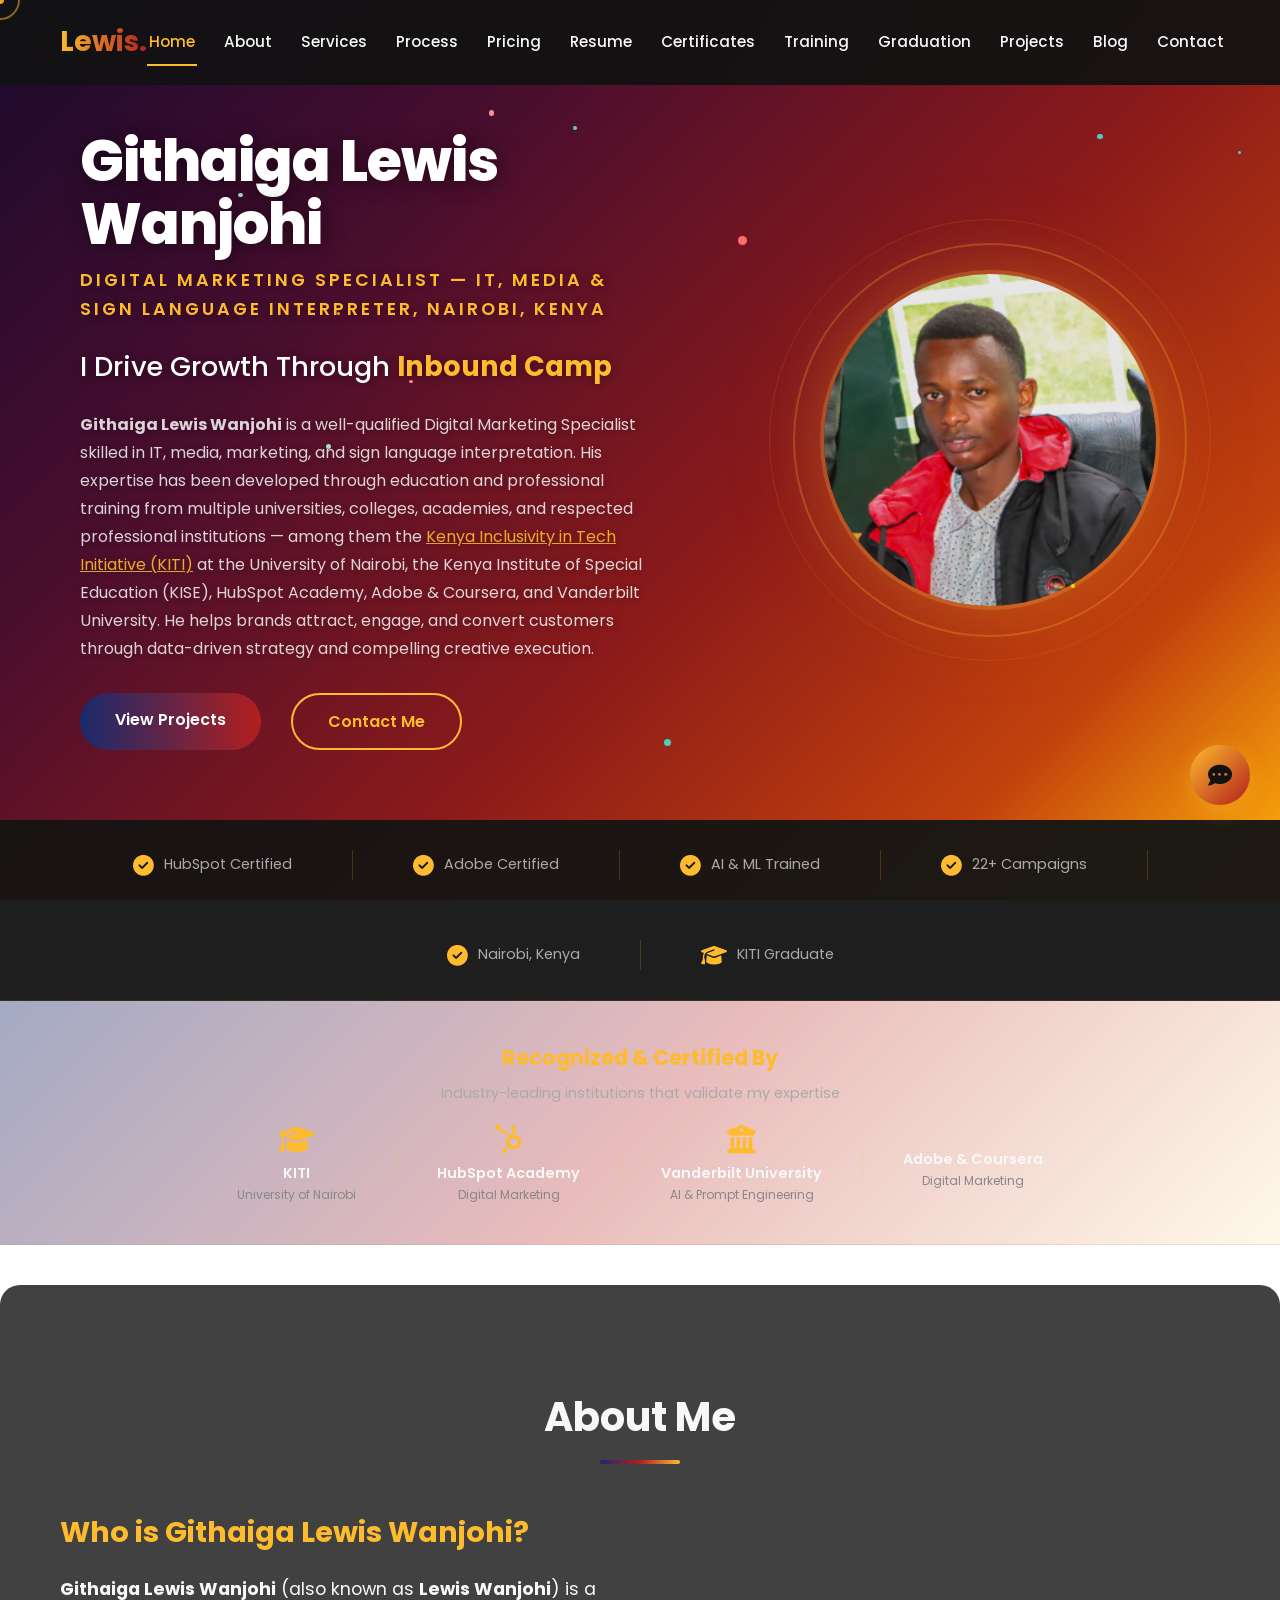
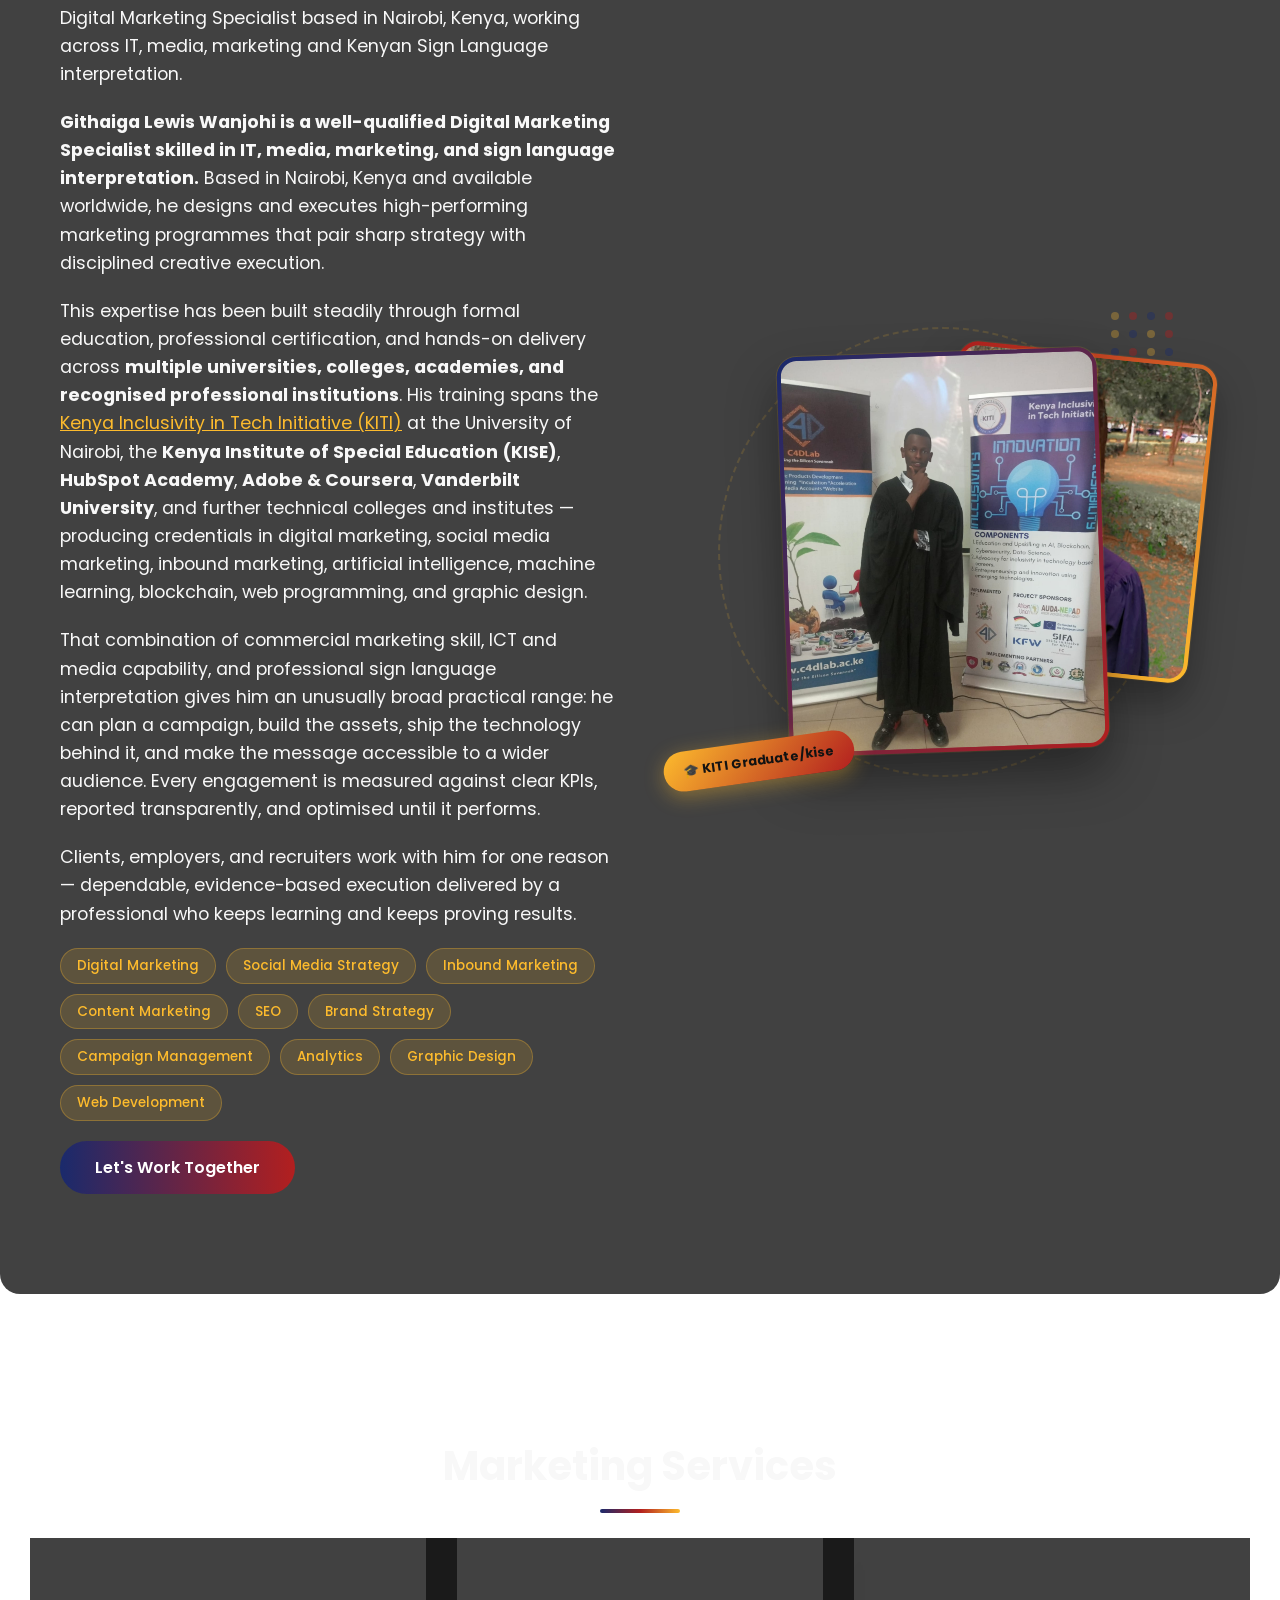
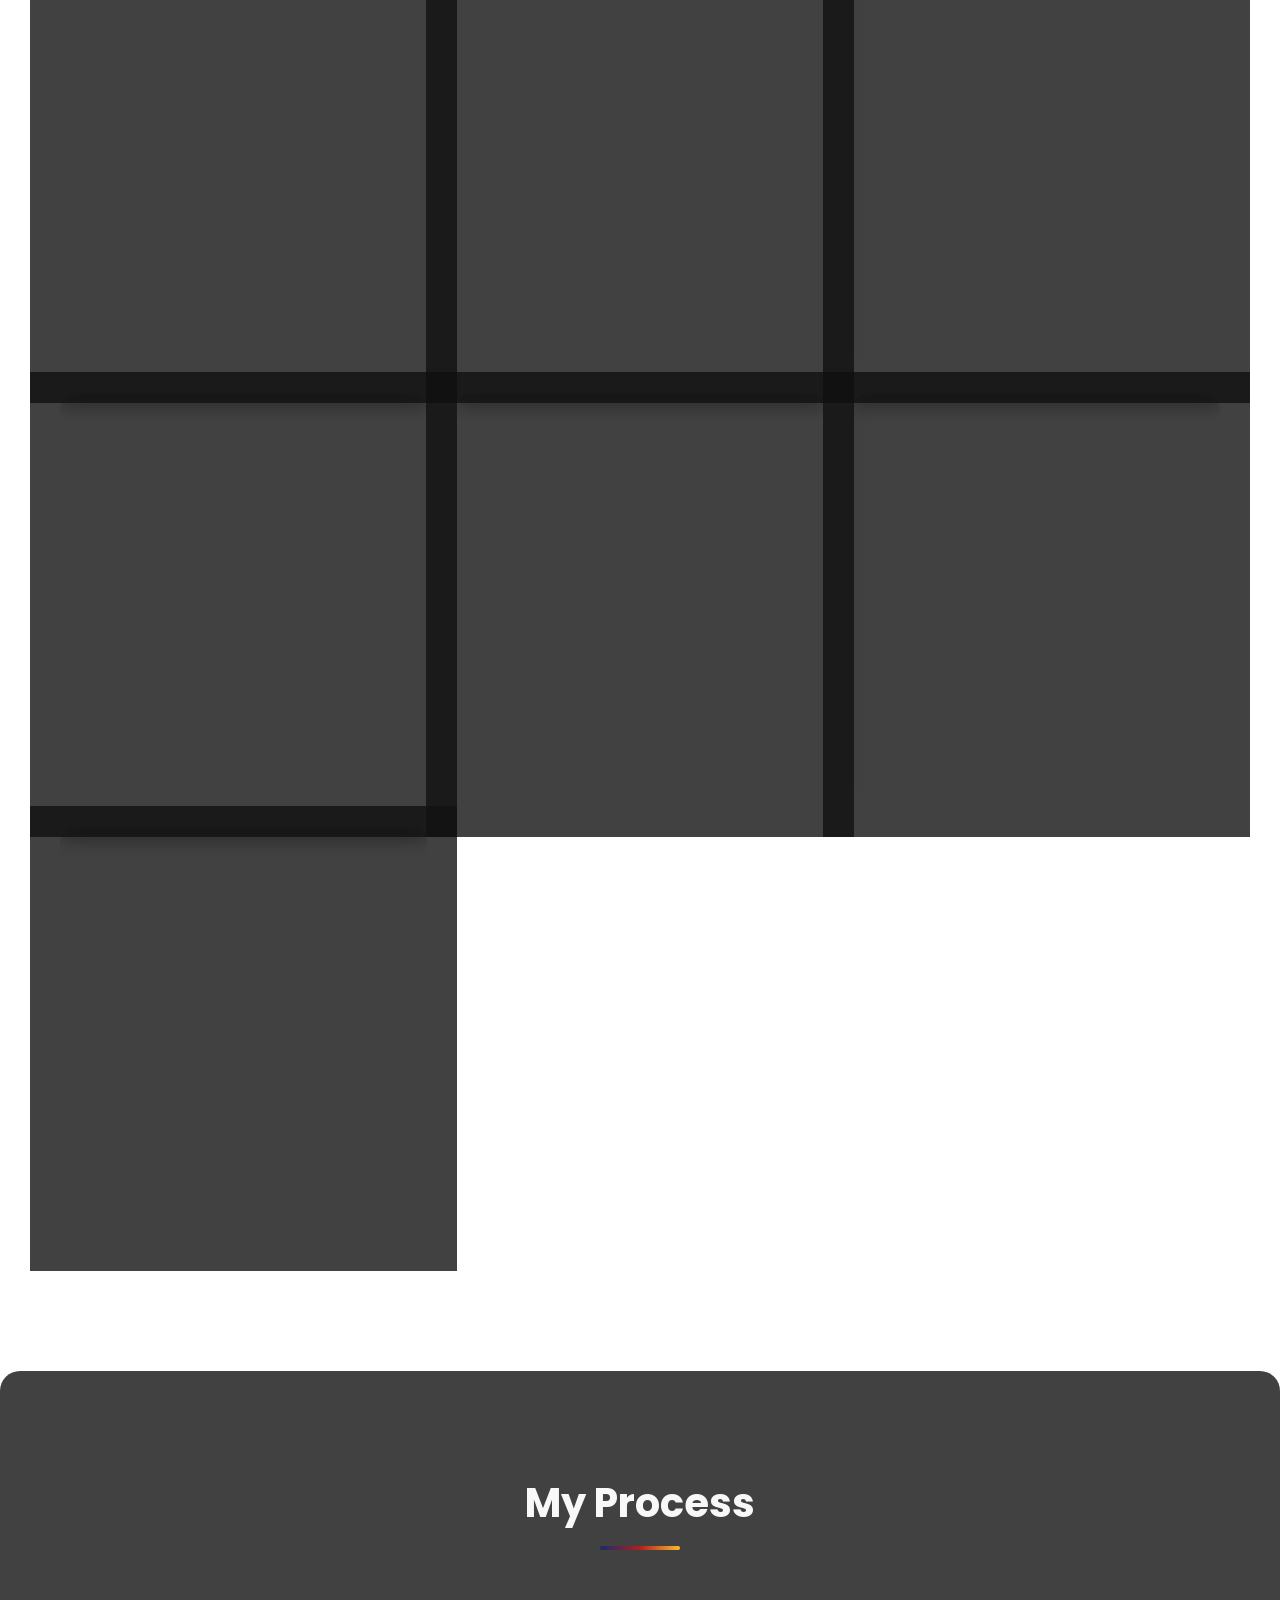
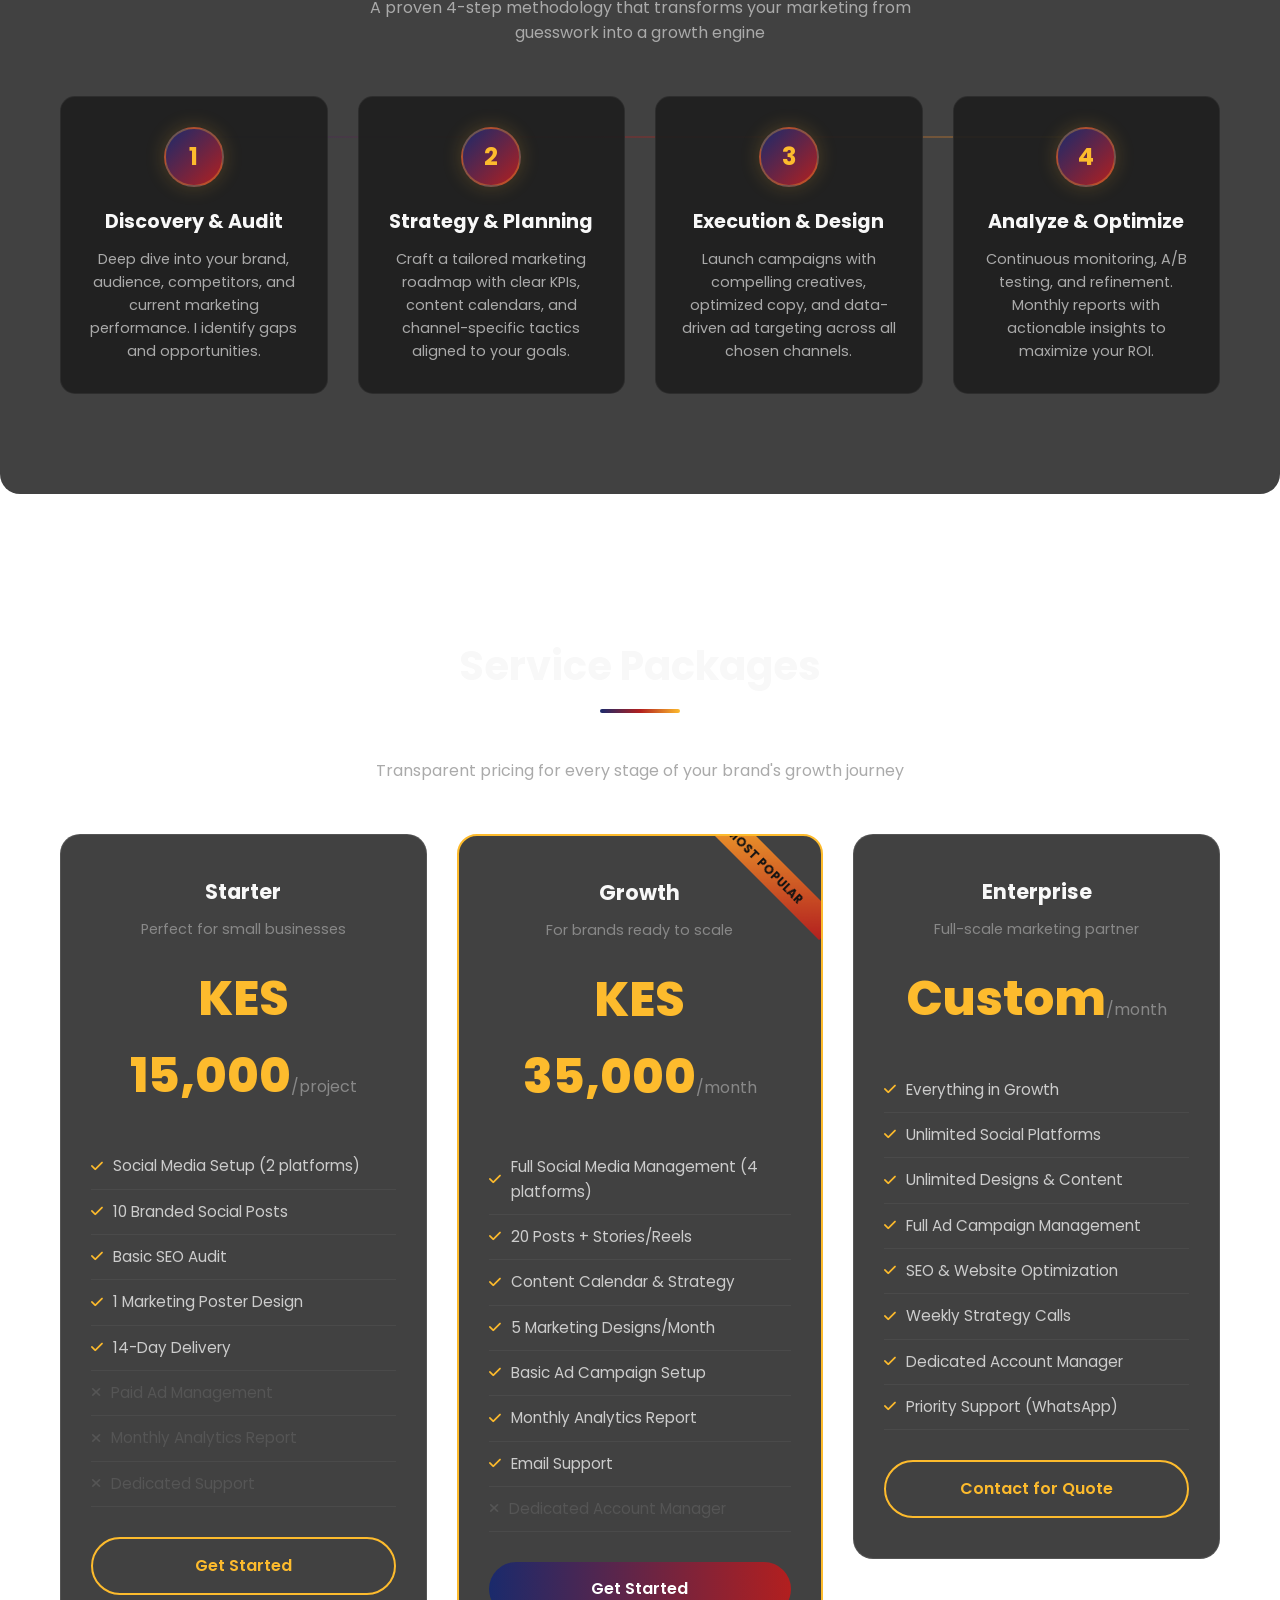
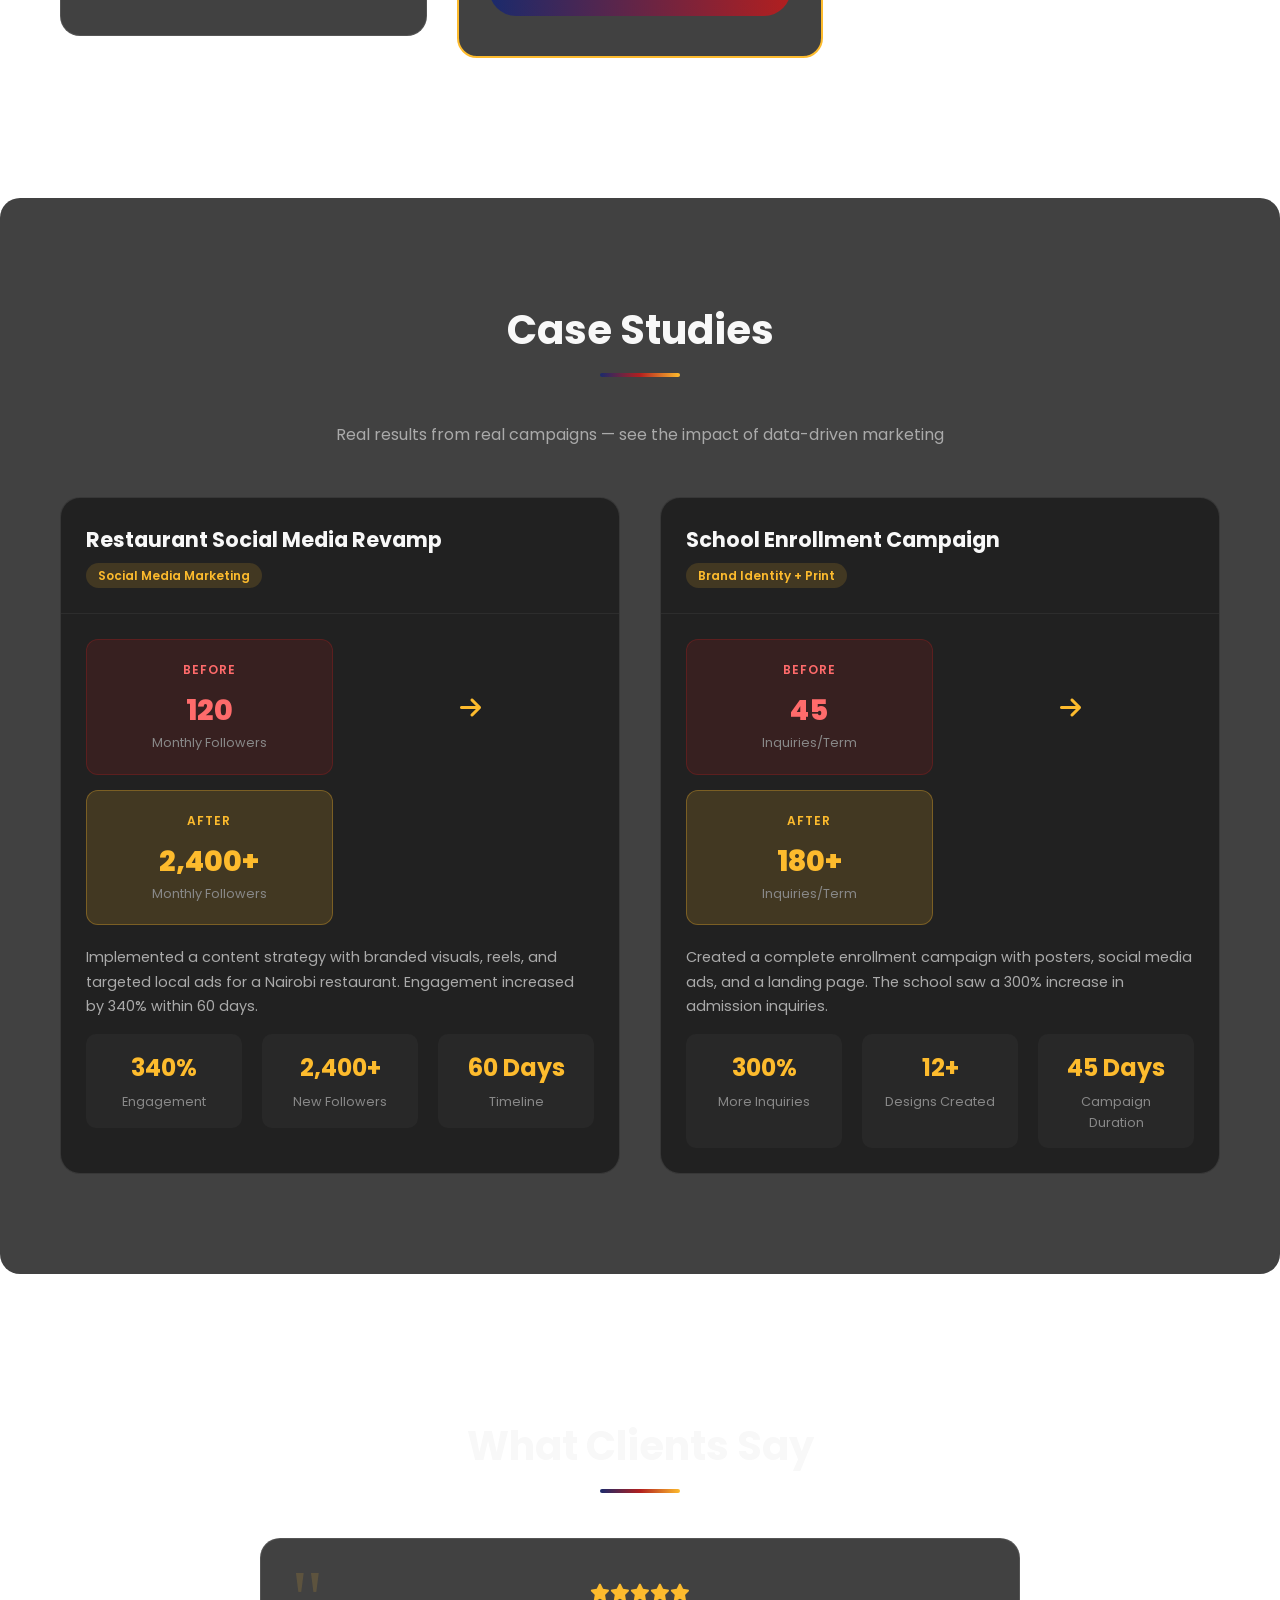
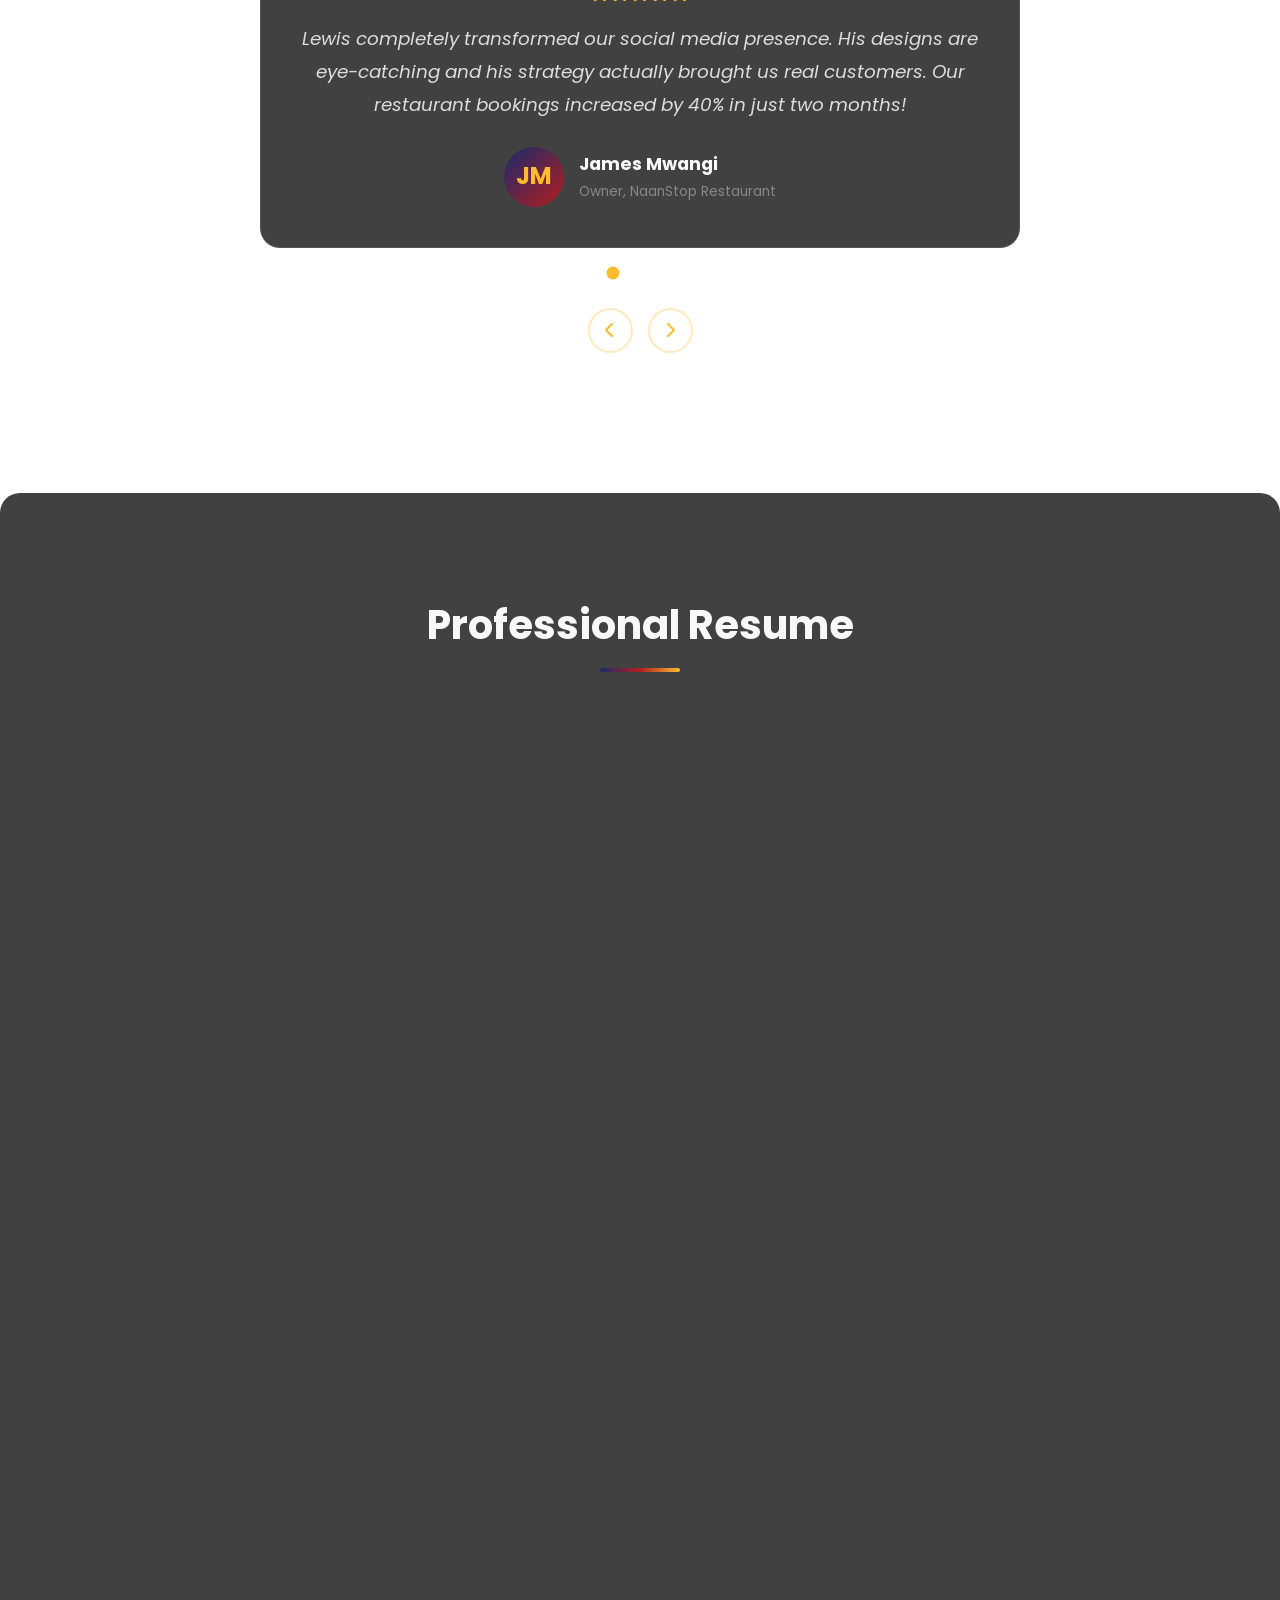
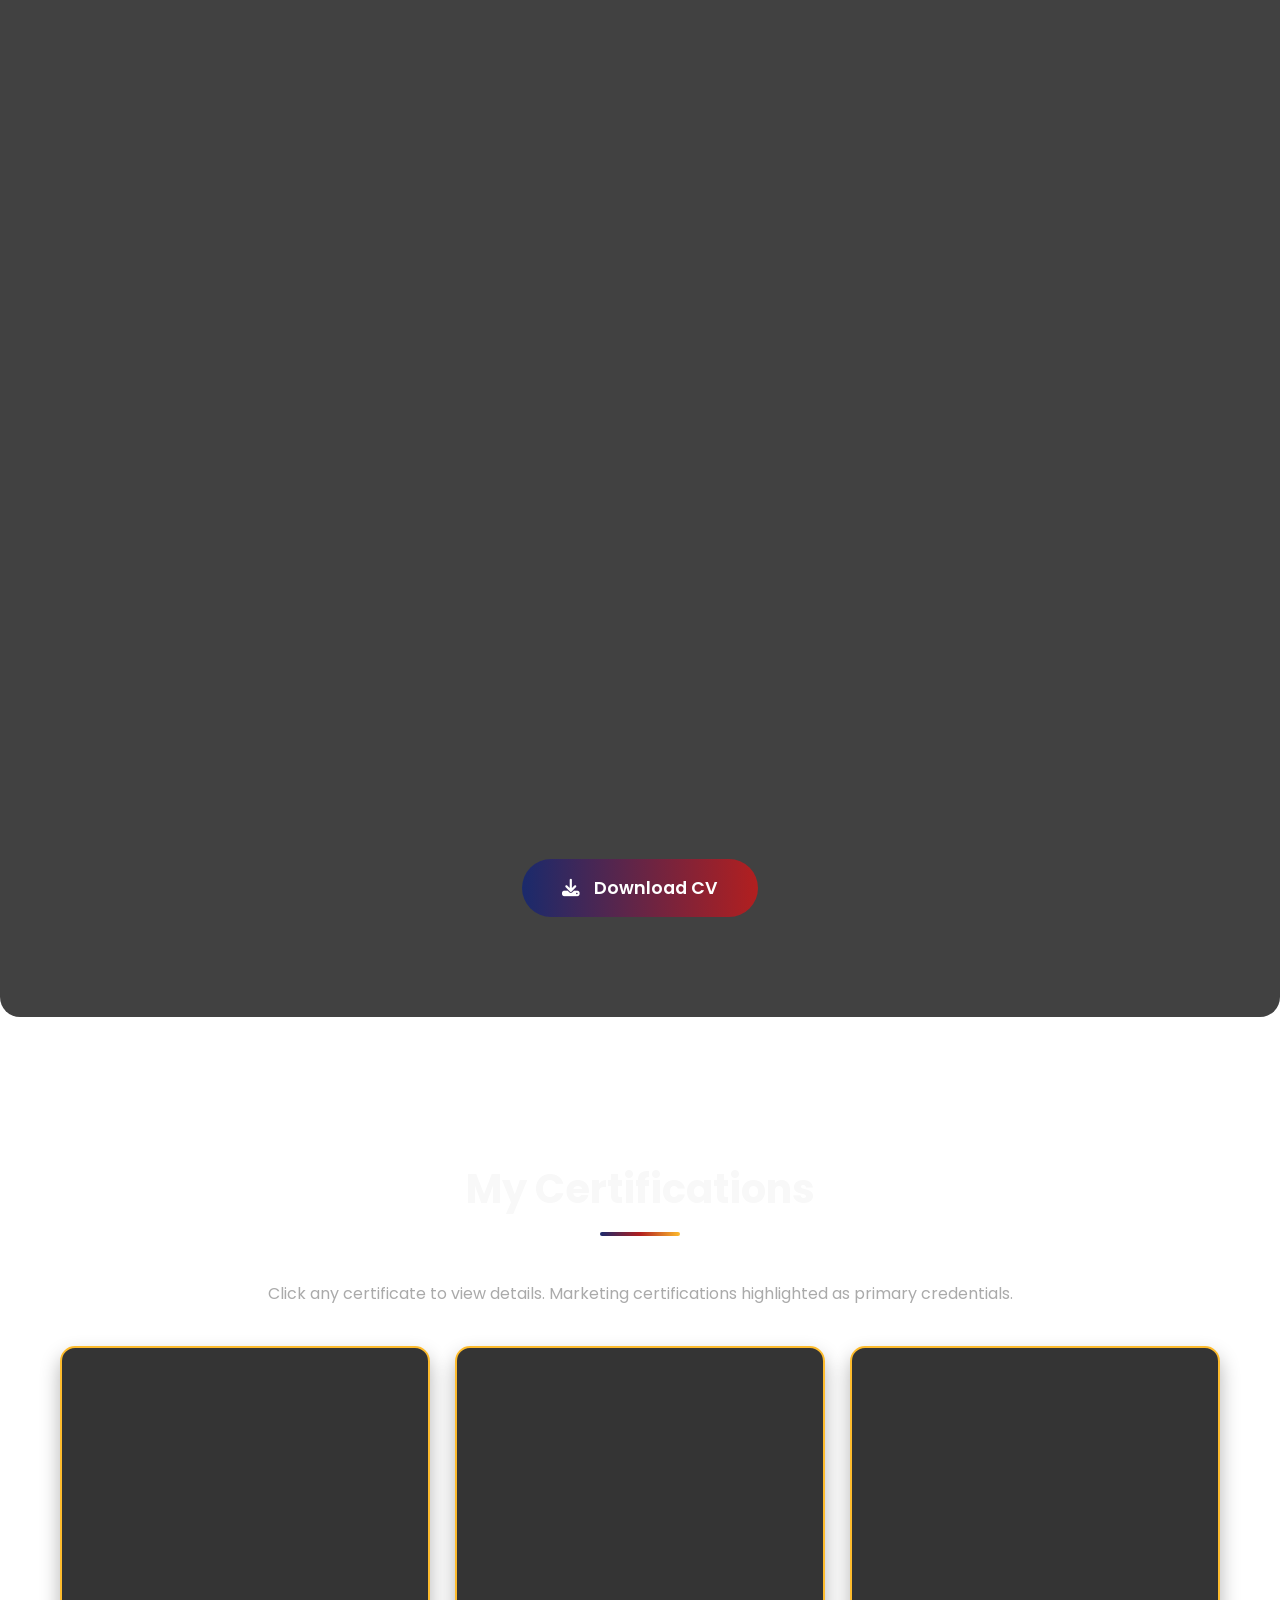
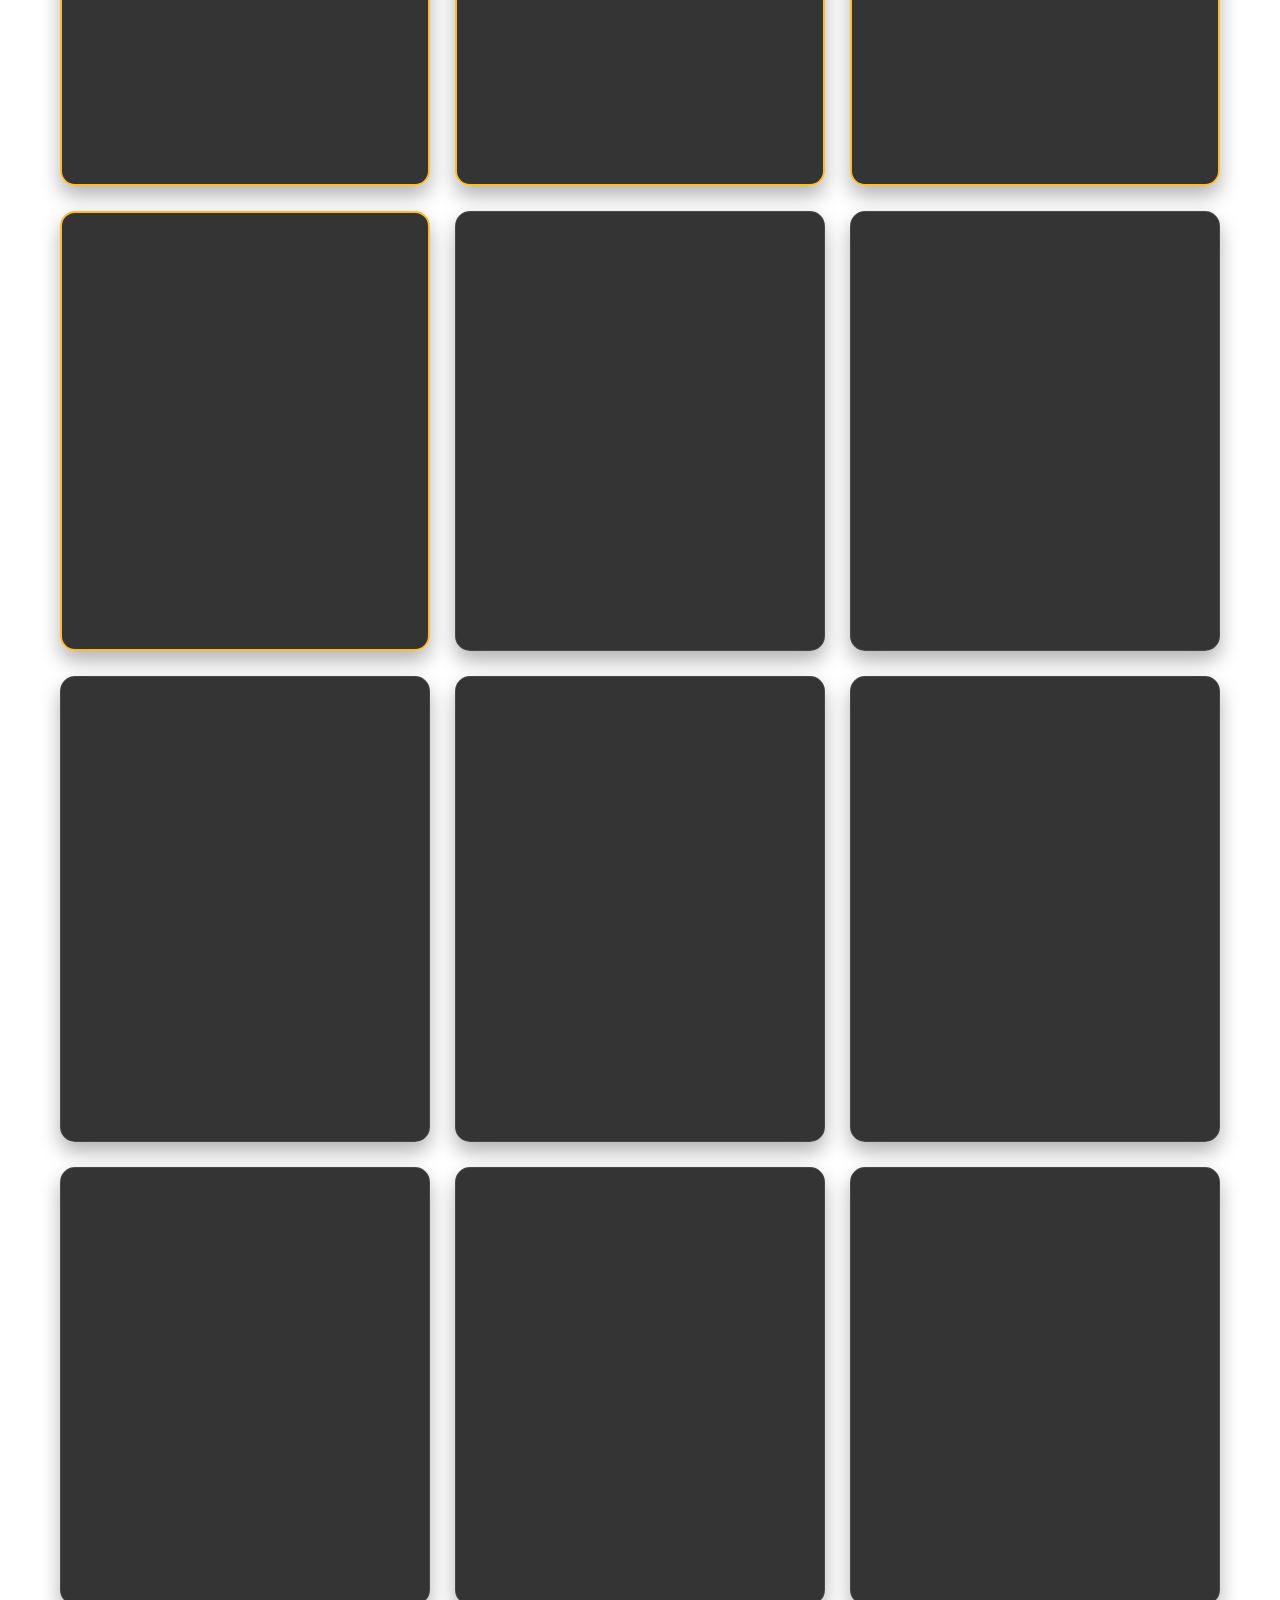
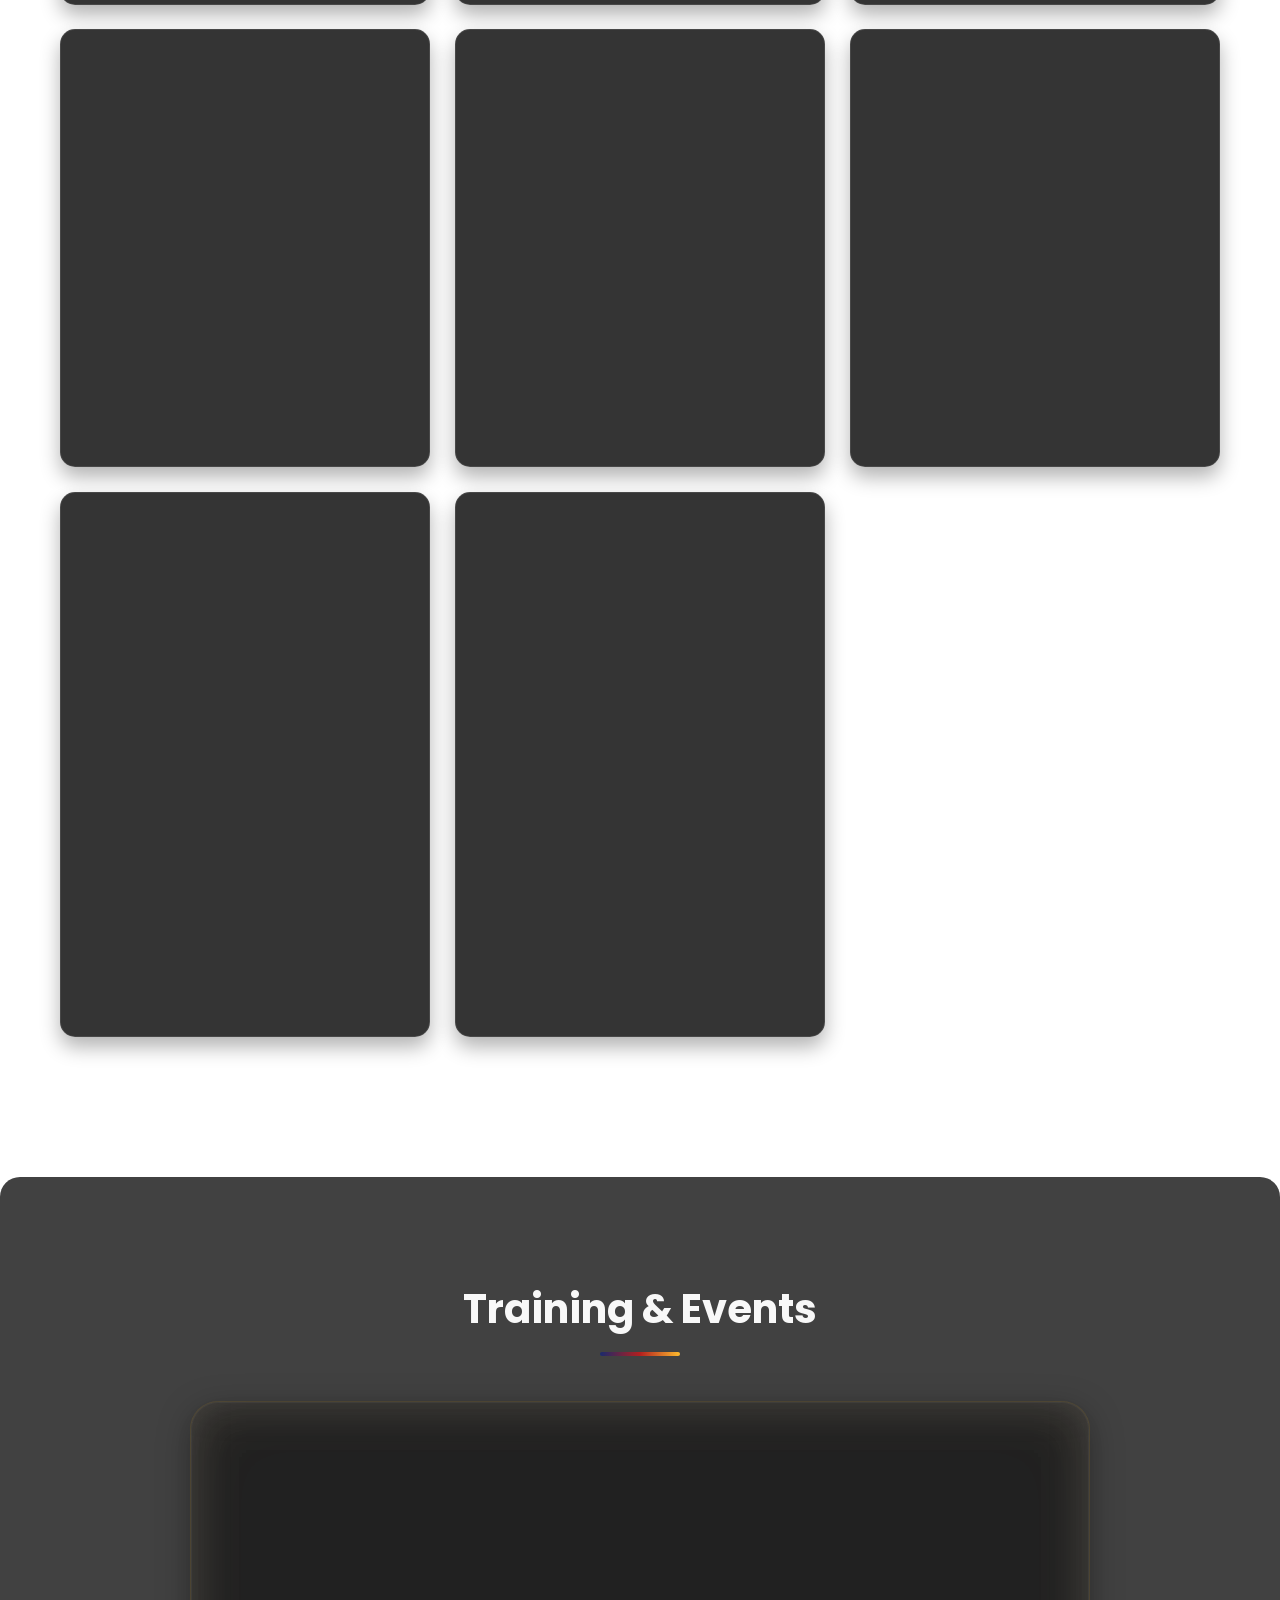
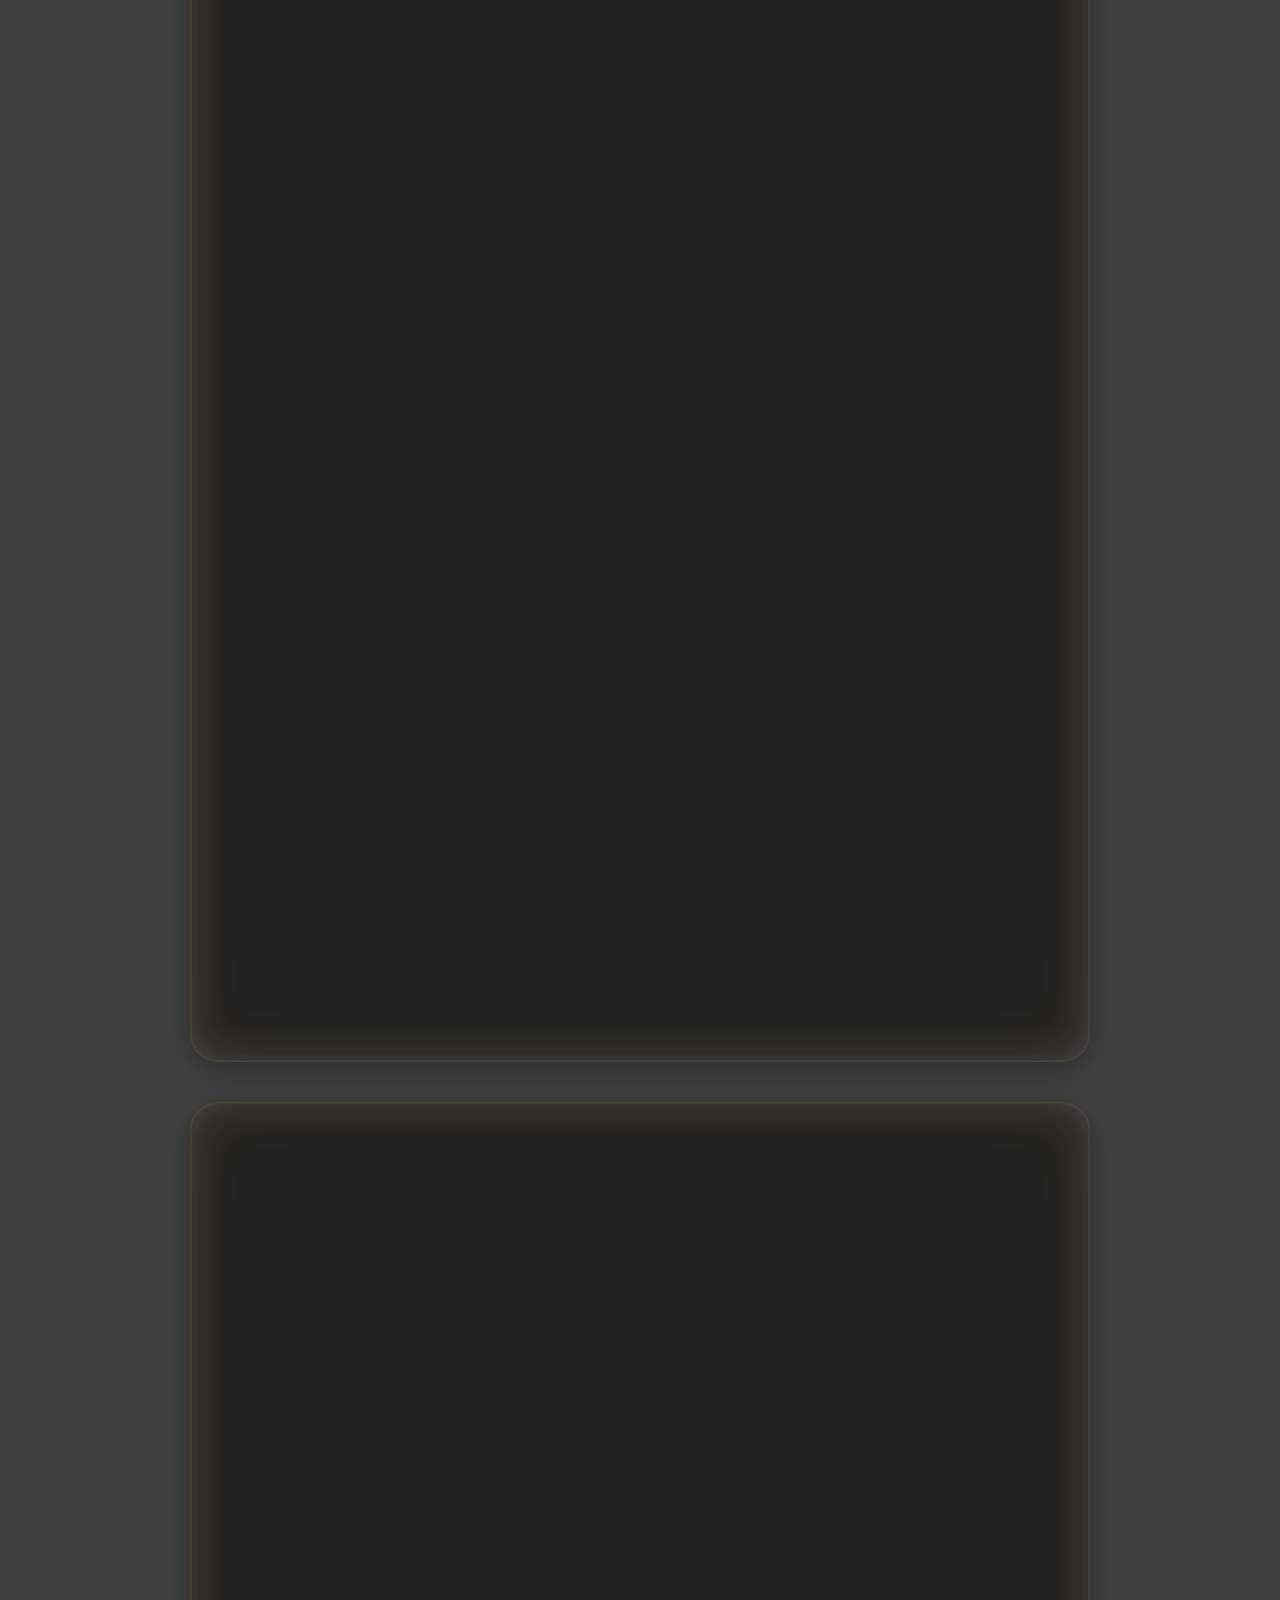
==== index.html @ 4cf24d83 "Update index.html" ====
<!DOCTYPE html>
<html lang="en">
<head>
    <meta charset="UTF-8">
    <meta name="viewport" content="width=device-width, initial-scale=1.0">
    <title>Githaiga Lewis Wanjohi | Digital Marketing Specialist, IT, Media &amp; Sign Language Interpreter</title>
    <meta name="description" content="Githaiga Lewis Wanjohi is a well-qualified Digital Marketing Specialist skilled in IT, media, marketing, and sign language interpretation. Nairobi, Kenya.">
    <meta name="keywords" content="Githaiga Lewis Wanjohi, Lewis Wanjohi, Githaiga Lewis Wanjohi digital marketing, Lewis Wanjohi KISE, Lewis Wanjohi KITI, Lewis Wanjohi University of Nairobi, KITI Graduate, Digital Marketing Specialist Kenya, Sign Language Interpreter Nairobi, IT Expert Kenya, Media and Marketing, Social Media Marketing, SEO Specialist, Inbound Marketing, HubSpot Certified, AI and Machine Learning Kenya, Blockchain Developer Kenya, Digital Marketing Portfolio, Nairobi Tech Professional">
    <meta name="author" content="Githaiga Lewis Wanjohi">
    <meta property="og:title" content="Githaiga Lewis Wanjohi | Digital Marketing Specialist, IT, Media & Sign Language Interpreter">
    <meta property="og:description" content="Githaiga Lewis Wanjohi is a well-qualified Digital Marketing Specialist skilled in IT, media, marketing, and sign language interpretation, with training from multiple universities, colleges, academies, and professional institutions.">
    <meta property="og:type" content="profile">
    <meta property="profile:first_name" content="Lewis">
    <meta property="profile:last_name" content="Wanjohi">
    <meta property="og:image" content="https://lewis405.github.io/lewis-portfolio/lewis-wanjohi-profile.jpg">
    <meta property="og:image:secure_url" content="https://lewis405.github.io/lewis-portfolio/lewis-wanjohi-profile.jpg">
    <meta property="og:image:type" content="image/jpeg">
    <meta name="twitter:card" content="summary_large_image">
    <meta name="twitter:title" content="Githaiga Lewis Wanjohi | Digital Marketing Specialist, IT, Media & Sign Language Interpreter">
    <meta name="twitter:description" content="A well-qualified Digital Marketing Specialist skilled in IT, media, marketing, and sign language interpretation. Trained and certified by universities, colleges, academies, and professional institutions.">
    <meta name="twitter:image" content="https://lewis405.github.io/lewis-portfolio/lewis-wanjohi-profile.jpg">
    <meta name="twitter:site" content="@g_lewi_">
    <meta name="twitter:creator" content="@g_lewi_">
    <meta name="robots" content="index, follow, max-image-preview:large, max-snippet:-1, max-video-preview:-1">
    <meta name="googlebot" content="index, follow, max-image-preview:large, max-snippet:-1, max-video-preview:-1">
    <meta name="bingbot" content="index, follow">
    <meta name="theme-color" content="#1a2a6c">
    <meta name="msapplication-TileColor" content="#1a2a6c">
    <meta name="apple-mobile-web-app-capable" content="yes">
    <meta name="apple-mobile-web-app-status-bar-style" content="black-translucent">
    <!-- GOOGLE SEARCH CONSOLE VERIFICATION
         Paste the meta tag Google gives you in Search Console > Add property >
         URL prefix > HTML tag, on the line below, then commit and push.
         Example: <meta name="google-site-verification" content="YOUR-REAL-CODE"> -->
    <!-- BING WEBMASTER TOOLS VERIFICATION
         Paste the tag from Bing Webmaster Tools > Add site > HTML Meta Tag here.
         Example: <meta name="msvalidate.01" content="YOUR-REAL-CODE"> -->
    <meta property="og:url" content="https://lewis405.github.io/lewis-portfolio/">
    <meta property="og:site_name" content="Githaiga Lewis Wanjohi">
    <meta property="og:locale" content="en_KE">
    <meta property="og:image:alt" content="Githaiga Lewis Wanjohi, Digital Marketing Specialist skilled in IT, media, marketing and sign language interpretation, Nairobi, Kenya">
    <meta property="og:image:width" content="1000">
    <meta property="og:image:height" content="1250">
    <meta name="twitter:image:alt" content="Githaiga Lewis Wanjohi, Digital Marketing Specialist in Nairobi, Kenya">
    <meta name="format-detection" content="telephone=yes">
    <link rel="icon" href="favicon.ico" sizes="any">
    <link rel="icon" type="image/svg+xml" href="favicon.svg">
    <link rel="icon" type="image/png" sizes="32x32" href="favicon-32.png">
    <link rel="apple-touch-icon" sizes="180x180" href="apple-touch-icon.png">
    <link rel="manifest" href="manifest.json">
    <link rel="canonical" href="https://lewis405.github.io/lewis-portfolio/">
    <link rel="sitemap" type="application/xml" title="Sitemap" href="https://lewis405.github.io/lewis-portfolio/sitemap.xml">
    <link rel="alternate" hreflang="en-ke" href="https://lewis405.github.io/lewis-portfolio/">
    <link rel="alternate" hreflang="en" href="https://lewis405.github.io/lewis-portfolio/">
    <!-- Verified identity links: help search engines connect these profiles to one person -->
    <link rel="me" href="https://www.instagram.com/lew9037">
    <link rel="me" href="https://www.facebook.com/share/1AR1zjUBrj/">
    <link rel="me" href="https://www.youtube.com/@Githaigalewiswanjohi">
    <link rel="me" href="https://github.com/lewis405">
    <link rel="me" href="https://ke.linkedin.com/in/githaiga-lewis-wanjohi-digital-marketing-specialist">
    <link rel="me" href="https://www.tiktok.com/@g_lewi_">
    <!-- Preload the primary profile portrait (largest contentful paint element) -->
    <link rel="preload" as="image" href="lewis-wanjohi-profile.jpg" fetchpriority="high">
    <link rel="preconnect" href="https://fonts.googleapis.com">
    <link rel="preconnect" href="https://fonts.gstatic.com" crossorigin>
    <link rel="preconnect" href="https://cdnjs.cloudflare.com" crossorigin>
    <link rel="stylesheet" href="https://cdnjs.cloudflare.com/ajax/libs/font-awesome/6.4.0/css/all.min.css">
    <link href="https://fonts.googleapis.com/css2?family=Poppins:wght@300;400;500;600;700;800&display=swap" rel="stylesheet">
    <style>
        * { margin: 0; padding: 0; box-sizing: border-box; }
        :root {
            --primary: #1a2a6c;
            --secondary: #b21f1f;
            --accent: #fdbb2d;
            --dark: #121212;
            --light: #f8f8f8;
            --gray: #2a2a2a;
            --red: #c40000;
        }
        html { scroll-behavior: smooth; }
        body {
            font-family: 'Poppins', sans-serif;
            background: linear-gradient(135deg, var(--primary), var(--secondary), var(--accent));
            background-attachment: fixed;
            color: var(--light);
            line-height: 1.6;
            overflow-x: hidden;
            cursor: none;
        }
        .container { max-width: 1200px; margin: 0 auto; padding: 0 20px; }

        /* LOADING SCREEN */
        .loader-overlay { display: none; }
        .js .loader-overlay {
            position: fixed; inset: 0; background: var(--dark); z-index: 10002;
            display: flex; align-items: center; justify-content: center; flex-direction: column;
            transition: opacity 0.8s ease, visibility 0.8s ease;
        }
        .loader-overlay.hidden { opacity: 0; visibility: hidden; pointer-events: none; }
        .loader-ring {
            width: 80px; height: 80px; border-radius: 50%;
            border: 3px solid transparent;
            border-top-color: var(--accent);
            border-right-color: var(--secondary);
            animation: spinLoader 1.2s linear infinite;
        }
        .loader-text {
            margin-top: 25px; font-size: 1.1rem; font-weight: 600;
            background: linear-gradient(to right, var(--accent), var(--secondary), var(--accent));
            background-size: 200% auto; -webkit-background-clip: text; -webkit-text-fill-color: transparent;
            animation: shimmer 2s linear infinite;
        }
        @keyframes spinLoader { to { transform: rotate(360deg); } }
        @keyframes shimmer { to { background-position: 200% center; } }

        /* CUSTOM CURSOR */
        .cursor-dot { position: fixed; width: 8px; height: 8px; background: var(--accent); border-radius: 50%; pointer-events: none; z-index: 99999; transform: translate(-50%, -50%); transition: width 0.2s, height 0.2s, background 0.2s; mix-blend-mode: difference; }
        .cursor-outline { position: fixed; width: 40px; height: 40px; border: 2px solid rgba(253,187,45,0.5); border-radius: 50%; pointer-events: none; z-index: 99998; transform: translate(-50%, -50%); transition: all 0.15s ease-out; }
        .cursor-outline.hover { width: 60px; height: 60px; border-color: var(--accent); background: rgba(253,187,45,0.1); }
        .cursor-dot.hover { width: 12px; height: 12px; }
        @media (max-width: 768px) { .cursor-dot, .cursor-outline { display: none; } body { cursor: auto; } }

        /* SCROLL PROGRESS BAR */
        .scroll-progress { position: fixed; top: 0; left: 0; height: 3px; background: linear-gradient(to right, var(--accent), var(--secondary), var(--primary)); z-index: 10003; width: 0%; transition: width 0.1s; }

        /* HEADER */
        header {
            padding: 20px 0; position: fixed; width: 100%; top: 0; z-index: 1000;
            background: rgba(18, 18, 18, 0.95); backdrop-filter: blur(10px); transition: all 0.3s ease;
        }
        header.scrolled { padding: 15px 0; box-shadow: 0 5px 20px rgba(0,0,0,0.2); }
        nav { display: flex; justify-content: space-between; align-items: center; }
        .logo {
            font-size: 28px; font-weight: 700;
            background: linear-gradient(to right, var(--accent), var(--secondary));
            -webkit-background-clip: text; -webkit-text-fill-color: transparent;
        }
        .nav-links { display: flex; gap: 25px; align-items: center; }
        .nav-links a {
            color: var(--light); text-decoration: none; font-weight: 500; font-size: 0.95rem;
            transition: color 0.3s; position: relative;
        }
        .nav-links a:after {
            content: ''; position: absolute; bottom: -5px; left: 0; width: 0; height: 2px;
            background: var(--accent); transition: width 0.3s;
        }
        .nav-links a:hover:after, .nav-links a.active:after { width: 100%; }
        .nav-links a:hover, .nav-links a.active { color: var(--accent); }
        .menu-btn { display: none; font-size: 24px; cursor: pointer; }

        /* HERO */
        .hero {
            min-height: calc(100vh - 80px); 
            display: flex; 
            align-items: center; 
            padding-top: 100px; 
            padding-bottom: 40px;
            position: relative;
            overflow: hidden;
            background: linear-gradient(135deg, #1a0a2e 0%, #4a0e2e 30%, #8b1a1a 60%, #c2410c 85%, #f59e0b 100%);
        }
        .hero-inner {
            display: flex;
            align-items: center;
            justify-content: space-between;
            width: 100%;
            max-width: 1200px;
            margin: 0 auto;
            padding: 0 40px;
            gap: 40px;
        }
        .hero-text-col {
            flex: 1;
            max-width: 580px;
            z-index: 5;
            animation: fadeIn 1s ease;
        }
        .hero-img-col {
            flex: 0 0 420px;
            display: flex;
            align-items: center;
            justify-content: center;
            position: relative;
            z-index: 3;
        }
        .hero-portrait-wrap {
            position: relative;
            width: 400px;
            height: 400px;
            display: flex;
            align-items: center;
            justify-content: center;
        }
        .hero-portrait-wrap img {
            width: 340px; 
            height: 340px; 
            border-radius: 50%;
            object-fit: cover; 
            object-position: center center;
            position: relative; 
            z-index: 2;
            border: 4px solid rgba(253, 187, 45, 0.3);
            box-shadow: 0 0 60px rgba(253, 187, 45, 0.2), 0 0 120px rgba(253, 187, 45, 0.1);
        }
        .hero-portrait-wrap::before {
            content: ''; 
            position: absolute; 
            width: 390px; 
            height: 390px; 
            border-radius: 50%;
            border: 2px solid rgba(253, 187, 45, 0.25); 
            z-index: 1;
            animation: rotateRing 20s linear infinite;
        }
        .hero-portrait-wrap::after {
            content: ''; 
            position: absolute; 
            width: 440px; 
            height: 440px; 
            border-radius: 50%;
            border: 1px solid rgba(253, 187, 45, 0.12); 
            z-index: 0;
            animation: rotateRing 30s linear infinite reverse;
        }
        @keyframes rotateRing { from { transform: rotate(0deg); } to { transform: rotate(360deg); } }
        .hero h1 { 
            font-size: 3.6rem; 
            margin-bottom: 10px; 
            line-height: 1.1; 
            text-shadow: 2px 2px 20px rgba(0,0,0,0.5); 
            font-weight: 800; 
            letter-spacing: -1px; 
            color: #fff;
        }
        .hero h2 { 
            font-size: 1.1rem; 
            margin-bottom: 25px; 
            color: var(--accent); 
            text-shadow: 1px 1px 10px rgba(0,0,0,0.4); 
            font-weight: 600; 
            letter-spacing: 3px; 
            text-transform: uppercase;
        }
        .hero h3 { 
            font-size: 1.7rem; 
            margin-bottom: 25px; 
            text-shadow: 1px 1px 10px rgba(0,0,0,0.4); 
            font-weight: 500;
            color: #fff; 
            line-height: 1.4;
        }
        .hero h3 .typed-text { color: var(--accent); font-weight: 700; }
        .hero p { 
            font-size: 1rem; 
            margin-bottom: 30px; 
            opacity: 0.9; 
            text-shadow: 1px 1px 8px rgba(0,0,0,0.4); 
            line-height: 1.75; 
            color: rgba(255,255,255,0.9);
        }
        .hero-buttons {
            display: flex;
            gap: 15px;
            flex-wrap: wrap;
        }
        .btn {
            display: inline-block; padding: 14px 35px;
            background: linear-gradient(to right, var(--primary), var(--secondary)); color: white;
            text-decoration: none; border-radius: 30px; font-weight: 600;
            transition: transform 0.3s, box-shadow 0.3s; border: none; cursor: none;
        }
        .btn:hover { transform: translateY(-3px); box-shadow: 0 10px 20px rgba(0,0,0,0.2); }
        .btn-outline { background: transparent; border: 2px solid var(--accent); color: var(--accent); margin-left: 15px; }
        .btn-outline:hover { background: var(--accent); color: var(--dark); }

        .hero-particles { position: absolute; inset: 0; z-index: 0; pointer-events: none; }
        .particle { position: absolute; border-radius: 50%; animation: floatParticle 6s ease-in-out infinite; }
        @keyframes floatParticle {
            0%, 100% { transform: translate(0, 0) scale(1); opacity: 0.3; }
            50% { transform: translate(10px, -15px) scale(1.2); opacity: 0.7; }
        }

        /* TRUST BADGES BAR */
        .trust-bar {
            background: rgba(18,18,18,0.95); padding: 30px 0; border-bottom: 1px solid rgba(253,187,45,0.1);
            position: relative; z-index: 10;
        }
        .trust-bar-content { display: flex; justify-content: center; align-items: center; gap: 60px; flex-wrap: wrap; }
        .trust-item { display: flex; align-items: center; gap: 10px; color: #aaa; font-size: 0.9rem; }
        .trust-item i { color: var(--accent); font-size: 1.3rem; }
        .trust-divider { width: 1px; height: 30px; background: rgba(253,187,45,0.2); }

        /* ABOUT */
        .about { padding: 100px 0; background: rgba(18,18,18,0.8); backdrop-filter: blur(10px); border-radius: 20px; margin: 40px 0; }
        .section-title { text-align: center; font-size: 2.5rem; margin-bottom: 60px; position: relative; }
        .section-title:after {
            content: ''; position: absolute; bottom: -15px; left: 50%; transform: translateX(-50%);
            width: 80px; height: 4px; background: linear-gradient(to right, var(--primary), var(--secondary), var(--accent)); border-radius: 2px;
        }
        .about-content { display: grid; grid-template-columns: 1fr 1fr; gap: 50px; align-items: center; }
        .about-text h3 { font-size: 1.8rem; margin-bottom: 20px; color: var(--accent); }
        .about-text p { margin-bottom: 20px; font-size: 1.1rem; }
        .about-image { border-radius: 15px; overflow: hidden; box-shadow: 0 15px 30px rgba(0,0,0,0.3); transition: transform 0.3s; }
        .about-image:hover { transform: translateY(-10px); }
        .about-image img { width: 100%; height: auto; display: block; }

        /* CREATIVE ABOUT GALLERY */
        .about-gallery {
            position: relative;
            width: 100%;
            max-width: 520px;
            margin: 0 auto;
            min-height: 520px;
            display: flex;
            align-items: center;
            justify-content: center;
        }
        .about-photo-main {
            position: relative;
            width: 320px;
            height: 400px;
            border-radius: 20px;
            overflow: hidden;
            box-shadow: 0 25px 50px rgba(0,0,0,0.4), 0 0 0 1px rgba(253,187,45,0.15);
            z-index: 3;
            transform: rotate(-2deg);
            transition: all 0.4s cubic-bezier(0.23, 1, 0.32, 1);
            background: linear-gradient(135deg, var(--primary), var(--secondary));
            padding: 4px;
        }
        .about-photo-main:hover {
            transform: rotate(0deg) scale(1.03);
            box-shadow: 0 30px 60px rgba(0,0,0,0.5), 0 0 30px rgba(253,187,45,0.15);
        }
        .about-photo-main img {
            width: 100%;
            height: 100%;
            object-fit: cover;
            object-position: center top;
            border-radius: 16px;
            display: block;
        }
        .about-photo-accent {
            position: absolute;
            width: 260px;
            height: 320px;
            border-radius: 20px;
            overflow: hidden;
            box-shadow: 0 20px 40px rgba(0,0,0,0.35), 0 0 0 1px rgba(253,187,45,0.1);
            z-index: 2;
            top: 60px;
            right: 0;
            transform: rotate(6deg);
            transition: all 0.4s cubic-bezier(0.23, 1, 0.32, 1);
            background: linear-gradient(135deg, var(--secondary), var(--accent));
            padding: 4px;
        }
        .about-photo-accent:hover {
            transform: rotate(4deg) scale(1.05);
            z-index: 4;
            box-shadow: 0 25px 50px rgba(0,0,0,0.45), 0 0 30px rgba(253,187,45,0.2);
        }
        .about-photo-accent img {
            width: 100%;
            height: 100%;
            object-fit: cover;
            object-position: center top;
            border-radius: 16px;
            display: block;
        }
        .about-photo-badge {
            position: absolute;
            bottom: 30px;
            left: -20px;
            z-index: 5;
            background: linear-gradient(135deg, var(--accent), var(--secondary));
            color: var(--dark);
            padding: 10px 20px;
            border-radius: 50px;
            font-size: 0.8rem;
            font-weight: 700;
            box-shadow: 0 5px 20px rgba(253,187,45,0.4);
            transform: rotate(-8deg);
            animation: badgeFloat 3s ease-in-out infinite;
        }
        @keyframes badgeFloat {
            0%, 100% { transform: rotate(-8deg) translateY(0); }
            50% { transform: rotate(-8deg) translateY(-5px); }
        }
        .about-photo-dots {
            position: absolute;
            top: 20px;
            right: 30px;
            z-index: 1;
            display: grid;
            grid-template-columns: repeat(4, 8px);
            gap: 10px;
        }
        .about-photo-dots span {
            width: 8px;
            height: 8px;
            border-radius: 50%;
            background: rgba(253,187,45,0.3);
        }
        .about-photo-dots span:nth-child(2n) { background: rgba(178,31,31,0.4); }
        .about-photo-dots span:nth-child(3n) { background: rgba(26,42,108,0.4); }
        .about-gallery-ring {
            position: absolute;
            width: 450px;
            height: 450px;
            border-radius: 50%;
            border: 2px dashed rgba(253,187,45,0.15);
            z-index: 0;
            animation: rotateRing 30s linear infinite;
        }
        @media (max-width: 768px) {
            .about-gallery { min-height: 420px; max-width: 400px; }
            .about-photo-main { width: 240px; height: 300px; }
            .about-photo-accent { width: 180px; height: 240px; top: 50px; right: 10px; }
            .about-gallery-ring { width: 350px; height: 350px; }
            .about-photo-badge { font-size: 0.7rem; padding: 8px 14px; left: -10px; }
        }
        @media (max-width: 480px) {
            .about-gallery { min-height: 360px; }
            .about-photo-main { width: 200px; height: 260px; transform: rotate(-1deg); }
            .about-photo-accent { width: 150px; height: 200px; top: 40px; right: 5px; transform: rotate(4deg); }
            .about-gallery-ring { width: 300px; height: 300px; }
        }
        .skills-tags { display: flex; flex-wrap: wrap; gap: 10px; margin-top: 20px; }
        .skill-tag {
            background: rgba(253,187,45,0.15); color: var(--accent); padding: 6px 16px; border-radius: 20px;
            font-size: 0.85rem; font-weight: 500; border: 1px solid rgba(253,187,45,0.3);
        }

        /* SERVICES */
        .services { padding: 100px 0; }
        .services-grid { display: grid; grid-template-columns: repeat(auto-fit, minmax(300px, 1fr)); gap: 30px; }
        .service-card {
            background: rgba(18,18,18,0.8); backdrop-filter: blur(10px); padding: 30px; border-radius: 15px;
            text-align: center; transition: transform 0.3s, box-shadow 0.3s; box-shadow: 0 10px 20px rgba(0,0,0,0.2);
            border: 1px solid rgba(255,255,255,0.05);
        }
        .service-card:hover { transform: translateY(-10px); box-shadow: 0 15px 30px rgba(0,0,0,0.3); border-color: rgba(253,187,45,0.2); }
        .service-icon { font-size: 3rem; margin-bottom: 20px; color: var(--accent); }
        .service-card h3 { font-size: 1.5rem; margin-bottom: 15px; }
        .service-card p { color: #ccc; }

        /* PROCESS */
        .process { padding: 100px 0; background: rgba(18,18,18,0.8); backdrop-filter: blur(10px); border-radius: 20px; margin: 40px 0; }
        .process-steps { display: grid; grid-template-columns: repeat(auto-fit, minmax(220px, 1fr)); gap: 30px; position: relative; }
        .process-steps::before {
            content: ''; position: absolute; top: 40px; left: 10%; right: 10%; height: 2px;
            background: linear-gradient(to right, var(--primary), var(--secondary), var(--accent)); opacity: 0.3;
        }
        .process-step {
            text-align: center; position: relative; z-index: 1;
            background: rgba(30,30,30,0.9); padding: 30px 20px; border-radius: 15px;
            border: 1px solid rgba(255,255,255,0.05); transition: all 0.3s;
        }
        .process-step:hover { transform: translateY(-5px); border-color: rgba(253,187,45,0.3); }
        .step-number {
            width: 60px; height: 60px; border-radius: 50%; margin: 0 auto 20px;
            background: linear-gradient(135deg, var(--primary), var(--secondary));
            display: flex; align-items: center; justify-content: center;
            font-size: 1.5rem; font-weight: 700; color: var(--accent);
            border: 2px solid rgba(253,187,45,0.3); box-shadow: 0 0 20px rgba(253,187,45,0.2);
        }
        .process-step h3 { font-size: 1.2rem; margin-bottom: 10px; color: var(--light); }
        .process-step p { color: #aaa; font-size: 0.9rem; }

        /* PRICING */
        .pricing { padding: 100px 0; }
        .pricing-grid { display: grid; grid-template-columns: repeat(auto-fit, minmax(300px, 1fr)); gap: 30px; align-items: start; }
        .pricing-card {
            background: rgba(18,18,18,0.8); backdrop-filter: blur(10px); border-radius: 20px;
            padding: 40px 30px; text-align: center; border: 1px solid rgba(255,255,255,0.1);
            transition: all 0.3s; position: relative; overflow: hidden;
        }
        .pricing-card:hover { transform: translateY(-10px); box-shadow: 0 20px 40px rgba(0,0,0,0.3); }
        .pricing-card.popular { border: 2px solid var(--accent); transform: scale(1.05); }
        .pricing-card.popular:hover { transform: scale(1.05) translateY(-10px); }
        .popular-badge {
            position: absolute; top: 15px; right: -35px; background: linear-gradient(135deg, var(--accent), var(--secondary));
            color: var(--dark); padding: 5px 40px; font-size: 0.75rem; font-weight: 700;
            transform: rotate(45deg);
        }
        .pricing-card h3 { font-size: 1.3rem; margin-bottom: 10px; }
        .pricing-price { font-size: 3rem; font-weight: 800; color: var(--accent); margin: 20px 0; }
        .pricing-price span { font-size: 1rem; color: #888; font-weight: 400; }
        .pricing-features { list-style: none; margin: 30px 0; text-align: left; }
        .pricing-features li { padding: 10px 0; border-bottom: 1px solid rgba(255,255,255,0.05); color: #ccc; font-size: 0.95rem; display: flex; align-items: center; gap: 10px; }
        .pricing-features li i { color: var(--accent); font-size: 0.85rem; }
        .pricing-features li.not-included { color: #555; }
        .pricing-features li.not-included i { color: #555; }

        /* CASE STUDIES */
        .case-studies { padding: 100px 0; background: rgba(18,18,18,0.8); backdrop-filter: blur(10px); border-radius: 20px; margin: 40px 0; }
        .case-grid { display: grid; grid-template-columns: repeat(auto-fit, minmax(350px, 1fr)); gap: 40px; }
        .case-card {
            background: rgba(30,30,30,0.9); border-radius: 20px; overflow: hidden;
            border: 1px solid rgba(255,255,255,0.1); transition: all 0.3s;
        }
        .case-card:hover { transform: translateY(-5px); box-shadow: 0 20px 40px rgba(0,0,0,0.4); border-color: rgba(253,187,45,0.3); }
        .case-header { padding: 25px; border-bottom: 1px solid rgba(255,255,255,0.05); }
        .case-header h3 { font-size: 1.3rem; margin-bottom: 5px; }
        .case-header .case-tag { display: inline-block; background: rgba(253,187,45,0.15); color: var(--accent); padding: 3px 12px; border-radius: 15px; font-size: 0.75rem; font-weight: 600; }
        .case-body { padding: 25px; }
        .before-after { display: grid; grid-template-columns: 1fr 1fr; gap: 15px; margin-bottom: 20px; }
        .before-after-box {
            padding: 20px; border-radius: 12px; text-align: center;
        }
        .before-box { background: rgba(178,31,31,0.15); border: 1px solid rgba(178,31,31,0.3); }
        .after-box { background: rgba(253,187,45,0.15); border: 1px solid rgba(253,187,45,0.3); }
        .before-after-box .label { font-size: 0.75rem; text-transform: uppercase; letter-spacing: 1px; margin-bottom: 8px; font-weight: 600; }
        .before-box .label { color: #ff6b6b; }
        .after-box .label { color: var(--accent); }
        .before-after-box .metric { font-size: 1.8rem; font-weight: 800; }
        .before-box .metric { color: #ff6b6b; }
        .after-box .metric { color: var(--accent); }
        .case-results { display: flex; gap: 20px; margin-top: 15px; }
        .case-result-item { flex: 1; text-align: center; padding: 15px; background: rgba(255,255,255,0.03); border-radius: 10px; }
        .case-result-item .num { font-size: 1.5rem; font-weight: 700; color: var(--accent); }
        .case-result-item .lbl { font-size: 0.8rem; color: #888; margin-top: 5px; }
        .case-arrow { display: flex; align-items: center; justify-content: center; color: var(--accent); font-size: 1.5rem; }

        /* TESTIMONIALS */
        .testimonials { padding: 100px 0; }
        .testimonials-slider { position: relative; max-width: 800px; margin: 0 auto; overflow: hidden; }
        .testimonials-track { display: flex; transition: transform 0.5s ease; }
        .testimonial-slide { min-width: 100%; padding: 0 20px; }
        .testimonial-card {
            background: rgba(18,18,18,0.8); backdrop-filter: blur(10px); border-radius: 20px;
            padding: 40px; text-align: center; border: 1px solid rgba(255,255,255,0.1);
            position: relative;
        }
        .testimonial-card::before {
            content: '"'; position: absolute; top: 20px; left: 30px;
            font-size: 5rem; color: rgba(253,187,45,0.15); font-family: Georgia, serif; line-height: 1;
        }
        .testimonial-text { font-size: 1.15rem; color: #ddd; line-height: 1.8; margin-bottom: 25px; font-style: italic; }
        .testimonial-author { display: flex; align-items: center; justify-content: center; gap: 15px; }
        .testimonial-avatar {
            width: 60px; height: 60px; border-radius: 50%;
            background: linear-gradient(135deg, var(--primary), var(--secondary));
            display: flex; align-items: center; justify-content: center;
            font-size: 1.5rem; font-weight: 700; color: var(--accent);
        }
        .testimonial-info { text-align: left; }
        .testimonial-info h4 { font-size: 1.1rem; margin-bottom: 3px; }
        .testimonial-info p { color: #888; font-size: 0.85rem; }
        .testimonial-stars { color: var(--accent); margin-bottom: 15px; font-size: 1.1rem; }
        .testimonial-nav {
            display: flex; justify-content: center; gap: 15px; margin-top: 30px;
        }
        .testimonial-nav button {
            width: 45px; height: 45px; border-radius: 50%; border: 2px solid rgba(253,187,45,0.3);
            background: transparent; color: var(--accent); font-size: 1rem; cursor: none;
            transition: all 0.3s; display: flex; align-items: center; justify-content: center;
        }
        .testimonial-nav button:hover { background: var(--accent); color: var(--dark); border-color: var(--accent); }
        .testimonial-dots { display: flex; justify-content: center; gap: 8px; margin-top: 20px; }
        .testimonial-dot { width: 10px; height: 10px; border-radius: 50%; background: rgba(255,255,255,0.2); border: none; cursor: none; transition: all 0.3s; }
        .testimonial-dot.active { background: var(--accent); transform: scale(1.3); }

        /* RESUME */
        .resume { padding: 100px 0; background: rgba(18,18,18,0.8); backdrop-filter: blur(10px); border-radius: 20px; margin: 40px 0; }
        .resume-content { display: grid; grid-template-columns: 1fr 1fr; gap: 50px; }
        .resume-left h3, .resume-right h3 { font-size: 1.5rem; color: var(--accent); margin-bottom: 25px; padding-bottom: 10px; border-bottom: 2px solid rgba(253,187,45,0.3); }
        .resume-item { margin-bottom: 25px; padding-left: 20px; border-left: 3px solid var(--accent); }
        .resume-item h4 { font-size: 1.1rem; margin-bottom: 5px; }
        .resume-item .date { color: var(--accent); font-size: 0.9rem; font-weight: 500; margin-bottom: 5px; }
        .resume-item p { color: #aaa; font-size: 0.95rem; }
        .skills-grid { display: grid; grid-template-columns: 1fr 1fr; gap: 15px; }
        .skill-item { background: rgba(30,30,30,0.9); padding: 12px 15px; border-radius: 10px; display: flex; align-items: center; gap: 10px; }
        .skill-item i { color: var(--accent); font-size: 1.1rem; }
        .skill-bar { flex: 1; height: 6px; background: rgba(255,255,255,0.1); border-radius: 3px; overflow: hidden; }
        .skill-fill { height: 100%; background: linear-gradient(to right, var(--accent), var(--secondary)); border-radius: 3px; transition: width 1s ease; }
        .cv-download { text-align: center; margin-top: 50px; }
        .cv-download .btn { font-size: 1.1rem; padding: 15px 40px; }
        .cv-download .btn i { margin-right: 10px; }

        /* CERTIFICATES */
        .certificates { padding: 100px 0; }
        .certificates-grid { display: grid; grid-template-columns: repeat(auto-fit, minmax(280px, 1fr)); gap: 25px; }
        .certificate-card {
            background: rgba(30,30,30,0.9); border-radius: 15px; overflow: hidden; transition: transform 0.3s, box-shadow 0.3s;
            box-shadow: 0 10px 20px rgba(0,0,0,0.3); border: 1px solid rgba(255,255,255,0.1); cursor: pointer;
        }
        .certificate-card:hover { transform: translateY(-10px); box-shadow: 0 20px 40px rgba(0,0,0,0.4); border-color: var(--accent); }
        .certificate-image-wrapper { position: relative; width: 100%; height: 200px; overflow: hidden; background: #1a1a1a; display: flex; align-items: center; justify-content: center; }
        .certificate-image { width: 100%; height: 100%; object-fit: cover; display: block; transition: transform 0.5s ease, opacity 0.3s ease; }
        .certificate-card:hover .certificate-image { transform: scale(1.1); }
        .certificate-content { padding: 20px; }
        .certificate-content h3 { font-size: 1.1rem; margin-bottom: 8px; color: var(--accent); }
        .certificate-content p { font-size: 0.9rem; color: #aaa; margin-bottom: 5px; }
        .certificate-content .cert-issuer { color: var(--accent); font-weight: 600; font-size: 0.85rem; }
        .certificate-content .cert-date { color: #888; font-size: 0.8rem; }
        .cert-badge { display: inline-block; background: linear-gradient(135deg, var(--accent), var(--secondary)); color: var(--dark); padding: 3px 10px; border-radius: 12px; font-size: 0.75rem; font-weight: 700; margin-top: 8px; }
        .cert-modal { display: none; position: fixed; inset: 0; background: rgba(0,0,0,0.95); z-index: 2000; justify-content: center; align-items: center; padding: 20px; }
        .cert-modal.active { display: flex; }
        .cert-modal-content { position: relative; max-width: 90vw; max-height: 90vh; }
        .cert-modal-content img { max-width: 100%; max-height: 85vh; border-radius: 10px; box-shadow: 0 20px 60px rgba(0,0,0,0.5); }
        .cert-modal-close { position: absolute; top: -40px; right: 0; color: white; font-size: 2rem; cursor: pointer; background: none; border: none; transition: color 0.3s; }
        .cert-modal-close:hover { color: var(--accent); }
        .cert-modal-nav { position: absolute; top: 50%; transform: translateY(-50%); background: rgba(255,255,255,0.1); color: white; border: none; width: 50px; height: 50px; border-radius: 50%; font-size: 1.5rem; cursor: pointer; transition: background 0.3s; display: flex; align-items: center; justify-content: center; }
        .cert-modal-nav:hover { background: rgba(253,187,45,0.3); }
        .cert-modal-prev { left: -70px; } .cert-modal-next { right: -70px; }
        .cert-modal-info { text-align: center; margin-top: 15px; color: #ccc; }
        .cert-modal-info h3 { color: var(--accent); margin-bottom: 5px; }

        /* TRAINING */
        .training { padding: 100px 0; background: rgba(18,18,18,0.8); backdrop-filter: blur(10px); border-radius: 20px; margin: 40px 0; }
        /* PREMIUM TRAINING CARD */
        .training-card-premium {
            background: rgba(255,255,255,0.03);
            backdrop-filter: blur(24px) saturate(1.4);
            -webkit-backdrop-filter: blur(24px) saturate(1.4);
            border-radius: 28px;
            overflow: hidden;
            border: 1px solid rgba(253,187,45,0.12);
            box-shadow: 
                0 8px 32px rgba(0,0,0,0.35),
                0 0 0 1px rgba(255,255,255,0.04) inset,
                0 0 80px rgba(253,187,45,0.04) inset;
            transition: transform 0.5s cubic-bezier(0.23, 1, 0.32, 1), 
                        box-shadow 0.5s cubic-bezier(0.23, 1, 0.32, 1),
                        border-color 0.4s ease;
            position: relative;
            max-width: 900px;
            margin: 0 auto;
        }
        .training-card-premium::before {
            content: '';
            position: absolute;
            top: 0; left: 0; right: 0; height: 3px;
            background: linear-gradient(90deg, var(--accent), var(--secondary), var(--primary), var(--accent));
            background-size: 300% 100%;
            animation: gradientShift 4s ease infinite;
            z-index: 10;
        }
        @keyframes gradientShift {
            0% { background-position: 0% 50%; }
            50% { background-position: 100% 50%; }
            100% { background-position: 0% 50%; }
        }
        .training-card-premium:hover {
            transform: translateY(-12px) scale(1.005);
            box-shadow: 
                0 24px 64px rgba(0,0,0,0.45),
                0 0 0 1px rgba(253,187,45,0.18) inset,
                0 0 100px rgba(253,187,45,0.08) inset,
                0 0 60px rgba(253,187,45,0.06);
            border-color: rgba(253,187,45,0.25);
        }
        .training-card-premium-visual {
            position: relative;
            width: 100%;
            aspect-ratio: 16 / 9;
            height: auto;
            min-height: 220px;
            max-height: 460px;
            overflow: hidden;
            background: linear-gradient(135deg, #16121f, #241428);
        }
        .training-premium-image {
            width: 100%;
            height: 100%;
            object-fit: cover;
            object-position: center 28%;
            display: block;
            transition: transform 0.8s cubic-bezier(0.23, 1, 0.32, 1);
        }
        .training-card-premium:hover .training-premium-image {
            transform: scale(1.08);
        }
        .training-premium-overlay {
            position: absolute;
            inset: 0;
            background: linear-gradient(
                180deg,
                rgba(18,18,18,0) 0%,
                rgba(18,18,18,0.1) 40%,
                rgba(18,18,18,0.5) 70%,
                rgba(18,18,18,0.92) 100%
            );
            z-index: 2;
            pointer-events: none;
        }
        .training-premium-category {
            position: absolute;
            top: 24px;
            left: 24px;
            z-index: 5;
            display: inline-flex;
            align-items: center;
            gap: 8px;
            background: rgba(18,18,18,0.7);
            backdrop-filter: blur(12px);
            -webkit-backdrop-filter: blur(12px);
            border: 1px solid rgba(253,187,45,0.2);
            color: var(--accent);
            padding: 8px 18px;
            border-radius: 50px;
            font-size: 0.8rem;
            font-weight: 600;
            letter-spacing: 0.5px;
            text-transform: uppercase;
            animation: badgePulse 3s ease-in-out infinite;
        }
        @keyframes badgePulse {
            0%, 100% { box-shadow: 0 0 0 0 rgba(253,187,45,0.2); }
            50% { box-shadow: 0 0 20px 4px rgba(253,187,45,0.1); }
        }
        .training-card-premium-body {
            padding: 32px 36px 36px;
            position: relative;
            z-index: 3;
        }
        .training-premium-header {
            margin-bottom: 24px;
        }
        .training-premium-header h3 {
            font-size: 1.6rem;
            font-weight: 700;
            color: #fff;
            line-height: 1.3;
            margin-bottom: 12px;
            letter-spacing: -0.3px;
        }
        .training-premium-org {
            font-size: 0.95rem;
            color: rgba(255,255,255,0.7);
            margin-bottom: 8px;
            display: flex;
            align-items: center;
            gap: 6px;
            flex-wrap: wrap;
        }
        .training-premium-org i {
            color: var(--accent);
            font-size: 0.85rem;
        }
        .training-premium-date {
            font-size: 0.9rem;
            color: var(--accent);
            font-weight: 500;
            display: flex;
            align-items: center;
            gap: 8px;
        }
        .training-premium-date i {
            font-size: 0.85rem;
        }
        .training-premium-icons {
            display: flex;
            flex-wrap: wrap;
            gap: 14px;
            margin: 24px 0;
            padding: 20px 0;
            border-top: 1px solid rgba(255,255,255,0.06);
            border-bottom: 1px solid rgba(255,255,255,0.06);
        }
        .training-premium-icon-item {
            display: flex;
            flex-direction: column;
            align-items: center;
            gap: 6px;
            padding: 10px 14px;
            background: rgba(253,187,45,0.06);
            border: 1px solid rgba(253,187,45,0.1);
            border-radius: 14px;
            min-width: 72px;
            transition: all 0.3s ease;
        }
        .training-premium-icon-item:hover {
            background: rgba(253,187,45,0.12);
            border-color: rgba(253,187,45,0.25);
            transform: translateY(-3px);
        }
        .training-premium-icon-item i {
            font-size: 1.3rem;
            color: var(--accent);
        }
        .training-premium-icon-item span {
            font-size: 0.7rem;
            color: rgba(255,255,255,0.6);
            font-weight: 500;
            text-transform: uppercase;
            letter-spacing: 0.5px;
        }
        .training-premium-desc {
            margin-bottom: 24px;
        }
        .training-premium-desc p {
            color: rgba(255,255,255,0.72);
            font-size: 0.97rem;
            line-height: 1.85;
            margin-bottom: 14px;
        }
        .training-premium-desc p:last-child {
            margin-bottom: 0;
        }
        .training-premium-desc p strong {
            color: rgba(255,255,255,0.95);
            font-weight: 600;
        }
        .training-premium-badges {
            display: flex;
            flex-wrap: wrap;
            gap: 8px;
            margin-bottom: 28px;
        }
        .tp-badge {
            display: inline-block;
            background: rgba(253,187,45,0.08);
            color: var(--accent);
            padding: 6px 14px;
            border-radius: 20px;
            font-size: 0.78rem;
            font-weight: 500;
            border: 1px solid rgba(253,187,45,0.15);
            transition: all 0.3s ease;
            cursor: default;
        }
        .tp-badge:hover {
            background: rgba(253,187,45,0.15);
            border-color: rgba(253,187,45,0.3);
            transform: translateY(-2px);
        }
        .training-premium-action {
            display: flex;
            justify-content: flex-start;
        }
        .training-premium-action .btn {
            display: inline-flex;
            align-items: center;
            gap: 10px;
            padding: 14px 32px;
            font-size: 0.95rem;
        }

        /* Responsive for premium training card */
        @media (max-width: 768px) {
            .training-card-premium-visual { aspect-ratio: 4 / 3; min-height: 200px; }
            .training-card-premium-body { padding: 22px 20px 26px; }
            .training-premium-header h3 { font-size: 1.25rem; }
            .training-premium-org { font-size: 0.85rem; }
            .training-premium-icons { gap: 10px; }
            .training-premium-icon-item { padding: 8px 10px; min-width: 60px; }
            .training-premium-icon-item i { font-size: 1.1rem; }
            .training-premium-icon-item span { font-size: 0.65rem; }
            .training-premium-desc p { font-size: 0.9rem; line-height: 1.7; }
            .training-premium-category { top: 16px; left: 16px; padding: 6px 14px; font-size: 0.7rem; }
        }
        @media (max-width: 480px) {
            .training-card-premium-visual { aspect-ratio: 4 / 3; min-height: 180px; }
            .training-card-premium-body { padding: 18px 16px 22px; }
            .training-premium-header h3 { font-size: 1.1rem; }
            .training-premium-icons { gap: 8px; }
            .training-premium-icon-item { min-width: 54px; padding: 6px 8px; }
            .training-premium-icon-item span { font-size: 0.6rem; }
            .tp-badge { font-size: 0.7rem; padding: 5px 10px; }
        }

        /* PROJECTS */
        .projects { padding: 100px 0; }
        .projects-filter { display: flex; justify-content: center; flex-wrap: wrap; gap: 15px; margin-bottom: 40px; }
        .filter-btn { padding: 8px 20px; background: transparent; border: 2px solid var(--accent); color: var(--accent); border-radius: 30px; cursor: pointer; transition: all 0.3s; font-family: 'Poppins', sans-serif; font-weight: 500; cursor: none; }
        .filter-btn.active, .filter-btn:hover { background: var(--accent); color: var(--dark); }
        .projects-grid { display: grid; grid-template-columns: repeat(auto-fit, minmax(250px, 1fr)); gap: 20px; }
        .project-item { position: relative; overflow: hidden; border-radius: 12px; box-shadow: 0 4px 10px rgba(0,0,0,0.1); }
        .project-item img { width: 100%; height: 250px; object-fit: cover; display: block; border-radius: 12px; transition: transform 0.3s ease; }
        .project-item:hover img { transform: scale(1.05); }
        .project-overlay { position: absolute; inset: 0; background: rgba(0,0,0,0.6); color: #fff; display: flex; flex-direction: column; justify-content: center; align-items: center; opacity: 0; transition: opacity 0.3s ease; text-align: center; padding: 15px; border-radius: 12px; }
        .project-item:hover .project-overlay { opacity: 1; }

        /* FAQ */
        .faq { padding: 100px 0; background: rgba(18,18,18,0.8); backdrop-filter: blur(10px); border-radius: 20px; margin: 40px 0; }
        .faq-list { max-width: 800px; margin: 0 auto; }
        .faq-item { margin-bottom: 15px; border-radius: 12px; overflow: hidden; border: 1px solid rgba(255,255,255,0.1); }
        .faq-question {
            width: 100%; padding: 20px 25px; background: rgba(30,30,30,0.9);
            border: none; color: var(--light); font-family: 'Poppins', sans-serif;
            font-size: 1.05rem; font-weight: 500; text-align: left; cursor: none;
            display: flex; justify-content: space-between; align-items: center; transition: all 0.3s;
        }
        .faq-question:hover { background: rgba(30,30,30,1); color: var(--accent); }
        .faq-question i { transition: transform 0.3s; color: var(--accent); }
        .faq-question.active i { transform: rotate(180deg); }
        .faq-answer {
            max-height: 0; overflow: hidden; transition: max-height 0.4s ease, padding 0.4s ease;
            background: rgba(20,20,20,0.95); padding: 0 25px;
        }
        .faq-answer.active { max-height: 300px; padding: 20px 25px; }
        .faq-answer p { color: #aaa; line-height: 1.7; }

        /* NEWSLETTER */
        .newsletter { padding: 80px 0; position: relative; overflow: hidden; }
        .newsletter-bg {
            position: absolute; inset: 0;
            background: linear-gradient(135deg, rgba(26,42,108,0.3), rgba(178,31,31,0.3), rgba(253,187,45,0.1));
            filter: blur(60px); z-index: 0;
        }
        .newsletter-content { position: relative; z-index: 1; text-align: center; max-width: 600px; margin: 0 auto; }
        .newsletter-content h2 { font-size: 2.2rem; margin-bottom: 15px; }
        .newsletter-content p { color: #aaa; margin-bottom: 30px; }
        .newsletter-form { display: flex; gap: 15px; justify-content: center; flex-wrap: wrap; }
        .newsletter-form input {
            flex: 1; min-width: 250px; padding: 15px 25px; border-radius: 30px;
            border: 2px solid rgba(253,187,45,0.3); background: rgba(255,255,255,0.05);
            color: var(--light); font-family: 'Poppins', sans-serif; font-size: 1rem;
            outline: none; transition: border-color 0.3s;
        }
        .newsletter-form input:focus { border-color: var(--accent); }
        .newsletter-form input::placeholder { color: #666; }

        /* BLOG */
        .blog { padding: 100px 0; }
        .blog-grid { display: grid; grid-template-columns: repeat(auto-fit, minmax(320px, 1fr)); gap: 30px; }
        .blog-card {
            background: rgba(18,18,18,0.8); border-radius: 15px; overflow: hidden;
            border: 1px solid rgba(255,255,255,0.1); transition: all 0.3s;
        }
        .blog-card:hover { transform: translateY(-5px); box-shadow: 0 15px 30px rgba(0,0,0,0.3); border-color: rgba(253,187,45,0.3); }
        .blog-image { width: 100%; height: 200px; object-fit: cover; display: block; }
        .blog-content { padding: 25px; }
        .blog-meta { display: flex; gap: 15px; margin-bottom: 12px; font-size: 0.8rem; color: #888; }
        .blog-meta span { display: flex; align-items: center; gap: 5px; }
        .blog-meta i { color: var(--accent); }
        .blog-content h3 { font-size: 1.2rem; margin-bottom: 10px; line-height: 1.4; }
        .blog-content p { color: #aaa; font-size: 0.9rem; line-height: 1.7; margin-bottom: 15px; }
        .blog-readmore { color: var(--accent); text-decoration: none; font-weight: 600; font-size: 0.9rem; display: inline-flex; align-items: center; gap: 8px; transition: gap 0.3s; }
        .blog-readmore:hover { gap: 12px; }

        /* AWARDS */
        .awards { padding: 100px 0; background: rgba(18,18,18,0.8); backdrop-filter: blur(10px); border-radius: 20px; margin: 40px 0; }
        .awards-grid { display: grid; grid-template-columns: repeat(auto-fit, minmax(250px, 1fr)); gap: 25px; }
        .award-card {
            background: rgba(30,30,30,0.9); border-radius: 15px; padding: 30px;
            text-align: center; border: 1px solid rgba(255,255,255,0.1);
            transition: all 0.3s; position: relative; overflow: hidden;
        }
        .award-card:hover { transform: translateY(-5px); border-color: rgba(253,187,45,0.3); }
        .award-card::before {
            content: ''; position: absolute; top: 0; left: 0; right: 0; height: 3px;
            background: linear-gradient(to right, var(--primary), var(--secondary), var(--accent));
        }
        .award-icon { font-size: 2.5rem; color: var(--accent); margin-bottom: 15px; }
        .award-card h3 { font-size: 1.1rem; margin-bottom: 8px; }
        .award-card p { color: #888; font-size: 0.85rem; }
        .award-year { display: inline-block; background: rgba(253,187,45,0.15); color: var(--accent); padding: 3px 12px; border-radius: 12px; font-size: 0.75rem; font-weight: 600; margin-top: 10px; }

        /* CONTACT */
        .contact { padding: 100px 0; background: rgba(18,18,18,0.8); backdrop-filter: blur(10px); border-radius: 20px; margin: 40px 0; }
        .contact-content { display: grid; grid-template-columns: 1fr 1fr; gap: 50px; }
        .contact-form { background: rgba(18,18,18,0.8); backdrop-filter: blur(10px); padding: 30px; border-radius: 15px; box-shadow: 0 10px 30px rgba(0,0,0,0.3); }
        .form-group { margin-bottom: 20px; }
        .form-group label { display: block; margin-bottom: 8px; font-weight: 500; }
        .form-group input, .form-group textarea { width: 100%; padding: 12px 15px; border: none; border-radius: 8px; background: rgba(255,255,255,0.1); color: var(--light); font-family: 'Poppins', sans-serif; font-size: 1rem; }
        .form-group input:focus, .form-group textarea:focus { outline: 2px solid var(--accent); background: rgba(255,255,255,0.15); }
        .form-group textarea { min-height: 120px; resize: vertical; }
        .contact-info { padding: 30px; }
        .contact-info h3 { font-size: 1.8rem; margin-bottom: 20px; color: var(--accent); }
        .contact-info p { margin-bottom: 15px; font-size: 1.1rem; display: flex; align-items: center; gap: 12px; }
        .contact-info p i { color: var(--accent); width: 20px; }
        .social-links { display: flex; gap: 15px; margin-top: 30px; }
        .social-link { display: flex; align-items: center; justify-content: center; width: 50px; height: 50px; border-radius: 50%; background: linear-gradient(to right, var(--primary), var(--secondary)); color: white; font-size: 1.2rem; transition: transform 0.3s; text-decoration: none; }
        .social-link:hover { transform: translateY(-5px); }

        /* LIVE CHAT WIDGET */
        .chat-widget { position: fixed; bottom: 95px; right: 30px; z-index: 999; }
        .chat-toggle {
            width: 60px; height: 60px; border-radius: 50%;
            background: linear-gradient(135deg, var(--accent), var(--secondary));
            border: none; color: var(--dark); font-size: 1.5rem;
            cursor: none; box-shadow: 0 5px 20px rgba(253,187,45,0.4);
            transition: all 0.3s; display: flex; align-items: center; justify-content: center;
            animation: chatPulse 2s infinite;
        }
        @keyframes chatPulse {
            0%, 100% { box-shadow: 0 5px 20px rgba(253,187,45,0.4); }
            50% { box-shadow: 0 5px 30px rgba(253,187,45,0.7); }
        }
        .chat-toggle:hover { transform: scale(1.1); }
        .chat-box {
            position: absolute; bottom: 70px; right: 0; width: 360px;
            background: #0e0e12; backdrop-filter: blur(20px);
            border-radius: 20px; border: 1px solid rgba(253,187,45,0.2);
            box-shadow: 0 20px 60px rgba(0,0,0,0.5);
            transform: scale(0); transform-origin: bottom right;
            transition: transform 0.3s ease, opacity 0.3s ease; opacity: 0;
            max-height: 480px; display: flex; flex-direction: column;
            overflow: visible;
        }
        .chat-box.active {
            transform: scale(1); opacity: 1;
        }

        .chat-header {
            padding: 15px 20px; background: linear-gradient(135deg, var(--primary), var(--secondary));
            display: flex; align-items: center; gap: 12px;
            flex-shrink: 0;
            height: auto;
            min-height: 65px;
            border-radius: 20px 20px 0 0;
        }
        .chat-avatar { width: 42px; height: 42px; border-radius: 50%; background: var(--accent); display: flex; align-items: center; justify-content: center; font-weight: 700; color: var(--dark); flex-shrink: 0; font-size: 1rem; }
        .chat-header-info h4 { font-size: 1rem; margin: 0; line-height: 1.3; }
        .chat-header-info p { font-size: 0.75rem; opacity: 0.95; margin: 0; line-height: 1.3; }
        .chat-body { padding: 16px 18px; max-height: 300px; overflow-y: auto; flex: 1; min-height: 100px; }
        .chat-message { margin-bottom: 15px; display: flex; gap: 10px; }
        .chat-message.bot { justify-content: flex-start; }
        .chat-bubble { padding: 12px 15px; border-radius: 15px; max-width: 260px; font-size: 0.92rem; line-height: 1.6; letter-spacing: 0.1px; }
        .chat-bubble.bot { background: #23232c; color: #ffffff; border: 1px solid rgba(253,187,45,0.28); border-bottom-left-radius: 4px; }
        .chat-bubble.bot strong { color: var(--accent); }
        .chat-bubble.user { background: #fdbb2d; color: #14141a; font-weight: 500; border-bottom-right-radius: 4px; margin-left: auto; }
        .chat-input-area { padding: 12px 18px 16px; border-top: 1px solid rgba(255,255,255,0.12); display: flex; gap: 10px; flex-shrink: 0; background: #0e0e12; border-radius: 0 0 20px 20px; }
        .chat-input-area input { flex: 1; padding: 11px 16px; border-radius: 20px; border: 1px solid rgba(255,255,255,0.22); background: #1b1b22; color: #ffffff; font-family: 'Poppins', sans-serif; font-size: 0.9rem; outline: none; }
        .chat-input-area input::placeholder { color: rgba(255,255,255,0.6); }
        .chat-input-area input:focus { border-color: var(--accent); box-shadow: 0 0 0 3px rgba(253,187,45,0.15); }
        .chat-send { width: 36px; height: 36px; border-radius: 50%; border: none; background: var(--accent); color: var(--dark); cursor: none; display: flex; align-items: center; justify-content: center; transition: transform 0.2s; }
        .chat-send:hover { transform: scale(1.1); }
        .chat-quick-replies { display: flex; flex-wrap: wrap; gap: 8px; padding: 10px 18px 14px; flex-shrink: 0; background: #0e0e12; border-top: 1px solid rgba(255,255,255,0.07); }
        .chat-quick-replies button {
            padding: 7px 14px; border-radius: 15px; border: 1px solid rgba(253,187,45,0.55);
            background: rgba(253,187,45,0.12); color: #ffd371; font-family: 'Poppins', sans-serif;
            font-weight: 500; font-size: 0.8rem; cursor: none; transition: all 0.2s;
        }
        .chat-quick-replies button:hover { background: var(--accent); color: #14141a; }
        .chat-header-info p { color: #fff; }
        .chat-meta { font-size: 0.68rem; color: rgba(255,255,255,0.45); margin: -8px 0 12px 2px; letter-spacing: 0.3px; }
        .chat-suggest { font-size: 0.8rem; color: rgba(255,255,255,0.75); }
        .chat-typing { display: flex; gap: 4px; padding: 10px 15px; }
        .chat-typing span { width: 8px; height: 8px; border-radius: 50%; background: var(--accent); animation: typingBounce 1.4s infinite ease-in-out both; }
        .chat-typing span:nth-child(1) { animation-delay: -0.32s; }
        .chat-typing span:nth-child(2) { animation-delay: -0.16s; }
        @keyframes typingBounce { 0%, 80%, 100% { transform: scale(0); } 40% { transform: scale(1); } }

        /* FOOTER */
        footer { padding: 50px 0 30px; background: var(--dark); margin-top: 60px; }
        .footer-content { display: grid; grid-template-columns: 2fr 1fr 1fr 1fr; gap: 40px; margin-bottom: 40px; }
        .footer-brand .logo { margin-bottom: 15px; display: inline-block; }
        .footer-brand p { color: #888; font-size: 0.9rem; line-height: 1.7; }
        .footer-links h4 { color: var(--accent); margin-bottom: 20px; font-size: 1rem; }
        .footer-links a { display: block; color: #888; text-decoration: none; margin-bottom: 10px; font-size: 0.9rem; transition: color 0.3s; }
        .footer-links a:hover { color: var(--accent); }
        .footer-bottom { border-top: 1px solid rgba(255,255,255,0.05); padding-top: 25px; text-align: center; }
        .footer-bottom p { color: #666; font-size: 0.85rem; }

        /* BACK TO TOP */
        .back-to-top { position: fixed; bottom: 30px; right: 30px; width: 50px; height: 50px; background: linear-gradient(135deg, var(--accent), var(--secondary)); color: var(--dark); border: none; border-radius: 50%; font-size: 1.2rem; cursor: pointer; opacity: 0; visibility: hidden; transition: all 0.3s; z-index: 9990; display: flex; align-items: center; justify-content: center; }
        .back-to-top.visible { opacity: 1; visibility: visible; }
        .back-to-top:hover { transform: translateY(-5px); box-shadow: 0 10px 20px rgba(0,0,0,0.3); }

        /* STATS BAR */
        .stats-bar { display: grid; grid-template-columns: repeat(3, 1fr); gap: 20px; margin-top: 30px; padding: 20px; background: rgba(255,255,255,0.05); border-radius: 15px; }
        .stat-item { text-align: center; }
        .stat-number { font-size: 2rem; font-weight: 700; color: var(--accent); }
        .stat-label { font-size: 0.85rem; color: #aaa; }

        /* ANIMATIONS */
        @keyframes fadeIn { from { opacity: 0; transform: translateY(20px); } to { opacity: 1; transform: translateY(0); } }
        /* Reveal animations are opt-in via the .js class so that all content
           stays visible (and crawlable) when JavaScript is unavailable. */
        .js .animate { opacity: 0; transform: translateY(30px); transition: opacity 0.6s ease, transform 0.6s ease; }
        .js .animate.animated { opacity: 1; transform: translateY(0); }
        .delay-1 { transition-delay: 0.1s; }
        .delay-2 { transition-delay: 0.2s; }
        .delay-3 { transition-delay: 0.3s; }
        .delay-4 { transition-delay: 0.4s; }

        /* RESPONSIVE */
        @media (max-width: 992px) {
            .hero-content { max-width: 100%; text-align: center; padding: 0 40px; padding-top: 20px; }
            .hero-portrait { position: relative; right: auto; top: auto; transform: none; width: 100%; height: 350px; margin-top: 30px; }
            .hero-portrait img { width: 260px; height: 260px; }
            .hero-portrait::before { width: 300px; height: 300px; }
            .hero-portrait::after { width: 340px; height: 340px; }
            .hero { flex-direction: column; justify-content: center; padding-top: 100px; }
            .about-content, .contact-content, .resume-content { grid-template-columns: 1fr; }
            .cert-modal-prev { left: 10px; } .cert-modal-next { right: 10px; }
            .cert-modal-nav { width: 40px; height: 40px; font-size: 1.2rem; }
            .pricing-card.popular { transform: scale(1); }
            .pricing-card.popular:hover { transform: translateY(-10px); }
            .footer-content { grid-template-columns: 1fr 1fr; }
            .process-steps::before { display: none; }
            .case-grid { grid-template-columns: 1fr; }
        }
        @media (max-width: 768px) {
            .nav-links { display: none; position: absolute; top: 100%; left: 0; width: 100%; background: rgba(18,18,18,0.95); backdrop-filter: blur(10px); flex-direction: column; padding: 20px; gap: 15px; box-shadow: 0 10px 20px rgba(0,0,0,0.2); z-index: 1001; }
            .nav-links.active { display: flex; }
            .menu-btn { display: block; }
            .hero-inner { padding: 0 20px; gap: 25px; }
            .hero h1 { font-size: 2.6rem; letter-spacing: -1px; } 
            .hero h2 { font-size: 0.9rem; letter-spacing: 2px; } 
            .hero h3 { font-size: 1.2rem; }
            .hero p { font-size: 0.9rem; line-height: 1.7; }
            .hero { padding-top: 90px; }
            .hero-img-col { flex: 0 0 auto; margin-top: 10px; }
            .hero-portrait-wrap { width: 240px; height: 240px; }
            .hero-portrait-wrap img { width: 200px; height: 200px; }
            .hero-portrait-wrap::before { width: 240px; height: 240px; }
            .hero-portrait-wrap::after { width: 280px; height: 280px; }
            .section-title { font-size: 2rem; }
            .skills-grid { grid-template-columns: 1fr; }
            .certificates-grid { grid-template-columns: 1fr; }
            .stats-bar { grid-template-columns: 1fr; }
            .trust-bar-content { gap: 20px; }
            .trust-divider { display: none; }
            .chat-widget { right: 15px; bottom: 20px; }
            .chat-box { width: calc(100vw - 24px); max-height: 72vh; }
            .chat-body { max-height: 35vh; }
            .chat-header { padding: 14px 16px; min-height: 64px; }
            .chat-avatar { width: 42px; height: 42px; font-size: 1rem; }
            .chat-header-info h4 { font-size: 0.95rem; }
            .chat-header-info p { font-size: 0.75rem; }
            .footer-content { grid-template-columns: 1fr; text-align: center; }
            .before-after { grid-template-columns: 1fr; }
            .newsletter-form { flex-direction: column; }
            .newsletter-form input { width: 100%; }
        }
        @media (max-width: 480px) {
            .hero-inner { padding: 0 15px; }
            .hero h1 { font-size: 2rem; } 
            .hero h2 { font-size: 0.8rem; letter-spacing: 1.5px; } 
            .hero h3 { font-size: 1.1rem; }
            .hero p { font-size: 0.85rem; }
            .hero { padding-top: 85px; }
            .hero-img-col { flex: 0 0 auto; margin-top: 5px; }
            .hero-portrait-wrap { width: 200px; height: 200px; }
            .hero-portrait-wrap img { width: 170px; height: 170px; }
            .hero-portrait-wrap::before { width: 200px; height: 200px; }
            .hero-portrait-wrap::after { width: 230px; height: 230px; }
            .btn { padding: 12px 25px; font-size: 0.9rem; }
            .btn-outline { margin-left: 0; margin-top: 0; }
            .hero-buttons { flex-direction: column; gap: 12px; align-items: center; }
        }

        /* ============================================================
           AUDIT PATCH — accessibility, responsiveness & performance.
           Visual identity, palette and animations are unchanged.
           ============================================================ */

        /* Skip link for keyboard and screen-reader users */
        .skip-link {
            position: absolute; left: 12px; top: -60px; z-index: 10005;
            background: var(--dark); color: var(--accent); padding: 12px 18px;
            border-radius: 0 0 10px 10px; text-decoration: none; font-weight: 600;
            transition: top 0.2s ease;
        }
        .skip-link:focus { top: 0; }

        /* Visible keyboard focus everywhere */
        a:focus-visible, button:focus-visible, input:focus-visible,
        textarea:focus-visible, select:focus-visible, [tabindex]:focus-visible {
            outline: 3px solid var(--accent);
            outline-offset: 3px;
            border-radius: 6px;
        }

        /* Custom cursor only where a real mouse exists; touch/keyboard users keep native cursors */
        @media (pointer: coarse), (hover: none) {
            body, .btn, .filter-btn, .testimonial-dot, .chat-send,
            .testimonial-arrow, .faq-question { cursor: auto; }
            .cursor-dot, .cursor-outline { display: none !important; }
        }
        button, .btn, .filter-btn, .testimonial-dot, .chat-send, .faq-question { cursor: pointer; }
        @media (pointer: fine) {
            button, .btn, .filter-btn, .testimonial-dot, .chat-send, .faq-question { cursor: none; }
        }

        /* Media never overflows its container */
        img, video, iframe { max-width: 100%; height: auto; }
        .certificate-image, .hero-portrait-wrap img { height: 100%; }
        .hero-portrait-wrap img { height: auto; aspect-ratio: 1 / 1; }

        /* Carousel must not create horizontal scroll on any screen */
        .testimonial-slider, .testimonials-wrapper { overflow: hidden; }

        /* Comfortable touch targets (WCAG 2.5.8) */
        .menu-btn { min-width: 44px; min-height: 44px; display: none;
            align-items: center; justify-content: center; background: none;
            border: 0; color: var(--light); font-size: 24px; padding: 0; }
        .nav-links a { padding: 6px 2px; }
        .social-links a, .footer-social a { min-width: 44px; min-height: 44px;
            display: inline-flex; align-items: center; justify-content: center; }

        /* Hero stacks cleanly from tablet down (fixes squeezed text column on phones) */
        @media (max-width: 992px) {
            .hero-inner {
                flex-direction: column;
                text-align: center;
                padding: 0 24px;
                gap: 30px;
            }
            .hero-text-col { max-width: 100%; width: 100%; order: 2; }
            .hero-img-col { flex: 0 0 auto; order: 1; width: 100%; }
            .hero-buttons { justify-content: center; }
            .btn-outline { margin-left: 0; }
            .hero-portrait-wrap { width: min(320px, 78vw); height: min(320px, 78vw); }
            .hero-portrait-wrap img { width: 84%; height: 84%; }
            .hero-portrait-wrap::before { width: 96%; height: 96%; }
            .hero-portrait-wrap::after  { width: 108%; height: 108%; }
        }
        @media (max-width: 768px) {
            .menu-btn { display: inline-flex; }
            .hero h1 { font-size: clamp(2.1rem, 9vw, 2.8rem); }
            .hero h3 { font-size: clamp(1.15rem, 5vw, 1.5rem); }
            .hero p  { font-size: 0.95rem; }
            .hero-portrait-wrap { width: min(260px, 70vw); height: min(260px, 70vw); }
            .hero-portrait-wrap img { width: 84%; height: 84%; }
        }
        @media (max-width: 480px) {
            .container, .hero-inner { padding-left: 16px; padding-right: 16px; }
            .hero-portrait-wrap { width: min(220px, 66vw); height: min(220px, 66vw); }
            .trust-divider { display: none; }
        }

        /* Ultra-wide screens keep the layout centred instead of stretching */
        @media (min-width: 1800px) {
            .container, .hero-inner { max-width: 1440px; }
        }

        /* Long words never break the layout */
        h1, h2, h3, h4, p, li, a { overflow-wrap: break-word; }

        /* Respect the user's motion preference */
        @media (prefers-reduced-motion: reduce) {
            *, *::before, *::after {
                animation-duration: 0.001ms !important;
                animation-iteration-count: 1 !important;
                transition-duration: 0.001ms !important;
                scroll-behavior: auto !important;
            }
            html { scroll-behavior: auto; }
        }

        /* Screen-reader-only helper */
        .sr-only {
            position: absolute; width: 1px; height: 1px; padding: 0; margin: -1px;
            overflow: hidden; clip: rect(0 0 0 0); white-space: nowrap; border: 0;
        }


        /* Small phones: circular gallery ring and case-study stats fit the viewport */
        .about-gallery-ring { max-width: 100%; }
        .case-results { flex-wrap: wrap; }
        .case-result-item { flex: 1 1 90px; min-width: 0; }
        @media (max-width: 480px) {
            .about-gallery-ring { width: min(300px, 82vw) !important; height: min(300px, 82vw) !important; }
            .case-result-item { padding: 12px 8px; }
            .case-result-item .num { font-size: 1.3rem; }
        }

        /* Printable one-page résumé view */
        @media print {
            header, .chat-widget, .chat-toggle, .cursor-dot, .cursor-outline,
            .scroll-progress, .loader-overlay, .back-to-top { display: none !important; }
            body { background: #fff !important; color: #000 !important; }
        }

        /* =====================================================================
           MOBILE USABILITY, TOUCH & MOTION SAFETY
           Fixes reported issue: decorative animation layers competing with
           touch gestures and repainting on every scroll frame on phones.
           ===================================================================== */

        /* Vertical panning is always owned by the browser, never by JS/animation */
        html, body { touch-action: pan-y; overscroll-behavior-y: none; }

        /* Decorative layers can never intercept taps or swipes */
        .hero-particles, .particle, .about-gallery-ring, .about-photo-dots,
        .scroll-progress, .cursor-dot, .cursor-outline, .training-premium-overlay {
            pointer-events: none !important;
        }

        /* Promote only the elements that actually move, so scrolling stays smooth */
        header, .scroll-progress, .back-to-top { will-change: transform; }

        @media (max-width: 900px) {
            /* fixed background attachment forces a full-page repaint on every
               scroll frame on mobile GPUs - the main cause of the janky,
               unresponsive scrolling in the recording */
            body { background-attachment: scroll; cursor: auto; }

            /* floating particles + custom cursor are desktop-only flourishes */
            .hero-particles, .particle, .cursor-dot, .cursor-outline { display: none !important; }

            /* comfortable, thumb-friendly tap targets */
            a, button, .social-link, .filter-btn, .faq-question,
            .chat-toggle, .back-to-top { min-height: 44px; }

            /* no horizontal drift while swiping */
            html, body { max-width: 100%; overflow-x: hidden; }
        }

        /* Respect the visitor's OS-level motion preference */
        @media (prefers-reduced-motion: reduce) {
            *, *::before, *::after {
                animation-duration: 0.001ms !important;
                animation-iteration-count: 1 !important;
                transition-duration: 0.001ms !important;
                scroll-behavior: auto !important;
            }
            .hero-particles, .particle { display: none !important; }
        }

        /* Visible keyboard focus for every interactive element */
        a:focus-visible, button:focus-visible, input:focus-visible,
        textarea:focus-visible, select:focus-visible, [tabindex]:focus-visible {
            outline: 3px solid var(--accent);
            outline-offset: 3px;
            border-radius: 6px;
        }

        /* Images never overflow their container on small screens */
        img, video { max-width: 100%; height: auto; }

        /* =====================================================================
           MOBILE SCROLL FIX (2026-08-28)
           The page would not scroll on phones because the viewport scroll
           container was being locked by three things at once:
             1. `overflow-x: hidden` on BOTH <html> and <body>, which creates a
                second scroll container on Android Chrome / iOS Safari,
             2. `touch-action: pan-y` + `overscroll-behavior-y: none` applied to
                <html> and <body>, which cancels the browser's own vertical
                touch scrolling on some Android builds,
             3. `body { overflow: hidden }` left behind by the certificate modal
                if it was ever opened.
           This block restores a single, native, vertically scrollable document.
           Nothing else about the design is changed.
           ===================================================================== */
        html {
            height: auto;
            overflow-y: auto;
            overflow-x: clip;              /* clip, not hidden: no new scroller */
            touch-action: auto;
            overscroll-behavior-y: auto;
            -webkit-text-size-adjust: 100%;
        }
        body {
            position: static;
            height: auto;
            min-height: 100%;
            overflow-y: visible;
            overflow-x: clip;
            touch-action: auto;
            overscroll-behavior-y: auto;
            -webkit-overflow-scrolling: touch;
        }
        /* Old browsers that do not support `clip` still need horizontal safety */
        @supports not (overflow: clip) {
            html { overflow-x: visible; }
            body { overflow-x: hidden; }
        }
        /* Only genuine tap targets opt out of double-tap zoom delay */
        a, button, .btn, .filter-btn, .faq-question, .chat-toggle,
        .back-to-top, .menu-btn, .testimonial-dot, .chat-send {
            touch-action: manipulation;
        }
        /* The scroll lock is scoped to the open modal only */
        body.modal-open {
            overflow: hidden;
            touch-action: none;
        }
        @media (max-width: 900px) {
            /* dvh keeps the hero from growing taller than the visible area when
               the mobile browser toolbars collapse */
            .hero { min-height: calc(100dvh - 80px); }
            html, body { overflow-x: clip; }
        }
    </style>

    <!-- JSON-LD STRUCTURED DATA FOR SEO -->
    <script type="application/ld+json">
    {
      "@context": "https://schema.org",
      "@graph": [
        {
          "@type": "Person",
          "@id": "https://lewis405.github.io/lewis-portfolio/#person",
          "name": "Githaiga Lewis Wanjohi",
          "alternateName": "Lewis Wanjohi",
          "givenName": "Lewis",
          "familyName": "Wanjohi",
          "additionalName": "Githaiga",
          "jobTitle": "Digital Marketing Specialist",
          "description": "Githaiga Lewis Wanjohi is a well-qualified Digital Marketing Specialist skilled in IT, media, marketing, and sign language interpretation. His expertise has been built through education and professional training from multiple universities, colleges, academies, and recognised professional institutions.",
          "url": "https://lewis405.github.io/lewis-portfolio/",
          "image": {
            "@type": "ImageObject",
            "@id": "https://lewis405.github.io/lewis-portfolio/#primaryimage",
            "url": "https://lewis405.github.io/lewis-portfolio/lewis-wanjohi-profile.jpg",
            "contentUrl": "https://lewis405.github.io/lewis-portfolio/lewis-wanjohi-profile.jpg",
            "caption": "Githaiga Lewis Wanjohi, Digital Marketing Specialist based in Nairobi, Kenya",
            "name": "Githaiga Lewis Wanjohi official profile photograph",
            "width": 1000,
            "height": 1250,
            "representativeOfPage": true,
            "creditText": "Githaiga Lewis Wanjohi",
            "license": "https://lewis405.github.io/lewis-portfolio/",
            "acquireLicensePage": "https://lewis405.github.io/lewis-portfolio/#contact"
          },
          "knowsLanguage": ["en", "sw", "Kenyan Sign Language"],
          "knowsAbout": ["Digital Marketing", "Search Engine Optimization", "Social Media Marketing", "Inbound Marketing", "Information Technology", "Media and Content Production", "Sign Language Interpretation", "Graphic Design", "Artificial Intelligence", "Blockchain"],
          "mainEntityOfPage": { "@id": "https://lewis405.github.io/lewis-portfolio/#webpage" },
          "email": "lewiswanjohi68@gmail.com",
          "telephone": "+254792316985",
          "address": {
            "@type": "PostalAddress",
            "addressLocality": "Nairobi",
            "addressCountry": "KE"
          },
          "sameAs": [
            "https://www.instagram.com/lew9037",
            "https://www.facebook.com/share/1AR1zjUBrj/",
            "https://www.youtube.com/@Githaigalewiswanjohi",
            "https://github.com/lewis405",
            "https://ke.linkedin.com/in/githaiga-lewis-wanjohi-digital-marketing-specialist",
            "https://www.tiktok.com/@g_lewi_"
          ],
          "alumniOf": [
            {
              "@type": "EducationalOrganization",
              "@id": "https://kiti.uonbi.ac.ke/#organization",
              "name": "Kenya Inclusivity in Tech Initiative - KITI",
              "alternateName": "KITI",
              "url": "https://kiti.uonbi.ac.ke/",
              "parentOrganization": {
                "@type": "UniversityOrCollege",
                "name": "University of Nairobi",
                "url": "https://www.uonbi.ac.ke/"
              },
              "address": {
                "@type": "PostalAddress",
                "addressLocality": "Nairobi",
                "addressCountry": "KE"
              }
            },
            {
              "@type": "CollegeOrUniversity",
              "name": "Kenya Institute of Special Education",
              "alternateName": "KISE",
              "url": "https://kise.ac.ke/",
              "address": {
                "@type": "PostalAddress",
                "addressLocality": "Nairobi",
                "addressCountry": "KE"
              }
            },
            {
              "@type": "EducationalOrganization",
              "name": "Equator Institute of Technology",
              "url": "https://equatorinstitute.ac.ke/"
            },
            {
              "@type": "EducationalOrganization",
              "name": "HubSpot Academy",
              "url": "https://academy.hubspot.com/"
            },
            {
              "@type": "CollegeOrUniversity",
              "name": "Vanderbilt University",
              "url": "https://www.vanderbilt.edu/"
            }
          ],
          "hasCredential": [
            {
              "@type": "EducationalOccupationalCredential",
              "credentialCategory": "Certificate",
              "name": "Digital Marketing Certified",
              "recognizedBy": {
                "@type": "Organization",
                "name": "HubSpot Academy",
                "url": "https://academy.hubspot.com/"
              }
            },
            {
              "@type": "EducationalOccupationalCredential",
              "credentialCategory": "Certificate",
              "name": "Social Media Marketing Certified",
              "recognizedBy": {
                "@type": "Organization",
                "name": "HubSpot Academy"
              }
            },
            {
              "@type": "EducationalOccupationalCredential",
              "credentialCategory": "Certificate",
              "name": "Inbound Marketing Certified",
              "recognizedBy": {
                "@type": "Organization",
                "name": "HubSpot Academy"
              }
            },
            {
              "@type": "EducationalOccupationalCredential",
              "credentialCategory": "Certificate",
              "name": "Foundation in AI & Machine Learning",
              "recognizedBy": {
                "@id": "https://kiti.uonbi.ac.ke/#organization"
              }
            },
            {
              "@type": "EducationalOccupationalCredential",
              "credentialCategory": "Certificate",
              "name": "Intermediate AI & Machine Learning",
              "recognizedBy": {
                "@id": "https://kiti.uonbi.ac.ke/#organization"
              }
            },
            {
              "@type": "EducationalOccupationalCredential",
              "credentialCategory": "Certificate",
              "name": "Advanced Artificial Intelligence",
              "recognizedBy": {
                "@id": "https://kiti.uonbi.ac.ke/#organization"
              }
            },
            {
              "@type": "EducationalOccupationalCredential",
              "credentialCategory": "Certificate",
              "name": "Foundation in Blockchain",
              "recognizedBy": {
                "@id": "https://kiti.uonbi.ac.ke/#organization"
              }
            },
            {
              "@type": "EducationalOccupationalCredential",
              "credentialCategory": "Certificate",
              "name": "Intermediate Blockchain",
              "recognizedBy": {
                "@id": "https://kiti.uonbi.ac.ke/#organization"
              }
            },
            {
              "@type": "EducationalOccupationalCredential",
              "credentialCategory": "Certificate",
              "name": "Advanced Blockchain",
              "recognizedBy": {
                "@id": "https://kiti.uonbi.ac.ke/#organization"
              }
            }
          ],
          "knowsAbout": [
            "Digital Marketing",
            "Social Media Marketing",
            "Inbound Marketing",
            "Search Engine Optimization",
            "Content Marketing",
            "Brand Strategy",
            "Artificial Intelligence",
            "Machine Learning",
            "Blockchain Technology",
            "Web Development",
            "Graphic Design",
            "Sign Language Interpretation",
            "Media Literacy",
            "Information Integrity"
          ],
          "worksFor": {
            "@type": "Organization",
            "name": "Freelance Digital Marketing Consultant"
          }
        },
        {
          "@type": "WebSite",
          "@id": "https://lewis405.github.io/lewis-portfolio/#website",
          "url": "https://lewis405.github.io/lewis-portfolio/",
          "name": "Githaiga Lewis Wanjohi | Digital Marketing Specialist & Sign Language Interpreter",
          "description": "Portfolio of Githaiga Lewis Wanjohi - A well qualified Digital Marketing Specialist skilled in sign language interpretation, IT, media, and marketing.",
          "publisher": {
            "@id": "https://lewis405.github.io/lewis-portfolio/#person"
          }
        },
        {
          "@type": ["WebPage", "ProfilePage"],
          "@id": "https://lewis405.github.io/lewis-portfolio/#webpage",
          "url": "https://lewis405.github.io/lewis-portfolio/",
          "mainEntity": {
            "@id": "https://lewis405.github.io/lewis-portfolio/#person"
          },
          "primaryImageOfPage": {
            "@id": "https://lewis405.github.io/lewis-portfolio/#primaryimage"
          },
          "name": "Githaiga Lewis Wanjohi | Digital Marketing Specialist & Sign Language Interpreter - Nairobi, Kenya",
          "isPartOf": {
            "@id": "https://lewis405.github.io/lewis-portfolio/#website"
          },
          "about": {
            "@id": "https://lewis405.github.io/lewis-portfolio/#person"
          },
          "primaryImageOfPage": {
            "@type": "ImageObject",
            "url": "https://lewis405.github.io/lewis-portfolio/lewis-wanjohi-kiti-graduation-university-of-nairobi.jpeg"
          }
        },
        {
          "@type": "BreadcrumbList",
          "@id": "https://lewis405.github.io/lewis-portfolio/#breadcrumb",
          "itemListElement": [
            {
              "@type": "ListItem",
              "position": 1,
              "name": "Home",
              "item": "https://lewis405.github.io/lewis-portfolio/#home"
            },
            {
              "@type": "ListItem",
              "position": 2,
              "name": "About",
              "item": "https://lewis405.github.io/lewis-portfolio/#about"
            },
            {
              "@type": "ListItem",
              "position": 3,
              "name": "Certificates",
              "item": "https://lewis405.github.io/lewis-portfolio/#certificates"
            },
            {
              "@type": "ListItem",
              "position": 4,
              "name": "Graduation",
              "item": "https://lewis405.github.io/lewis-portfolio/#graduation"
            }
          ]
        }
      ]
    }
    </script>


    <script type="application/ld+json">
    {
      "@context": "https://schema.org",
      "@type": "FAQPage",
      "mainEntity": [
        {
          "@type": "Question",
          "name": "Who is Githaiga Lewis Wanjohi?",
          "acceptedAnswer": {
            "@type": "Answer",
            "text": "Githaiga Lewis Wanjohi, also known as Lewis Wanjohi, is a Digital Marketing Specialist based in Nairobi, Kenya. He works across digital marketing, IT, media and Kenyan Sign Language interpretation, with training from the Kenya Inclusivity in Tech Initiative (KITI) at the University of Nairobi, the Kenya Institute of Special Education (KISE), HubSpot Academy, Adobe & Coursera, and Vanderbilt University. His portfolio at https://lewis405.github.io/lewis-portfolio/ shows his campaign, design and web projects, and lists his contact details."
          }
        },
        {
          "@type": "Question",
          "name": "Is Githaiga Lewis Wanjohi the same person as Lewis Wanjohi?",
          "acceptedAnswer": {
            "@type": "Answer",
            "text": "Yes. Githaiga Lewis Wanjohi is the full legal name and Lewis Wanjohi is the commonly used professional name of the same person - one individual and one professional identity, a Digital Marketing Specialist based in Nairobi, Kenya."
          }
        },
        {
          "@type": "Question",
          "name": "What does Lewis Wanjohi do?",
          "acceptedAnswer": {
            "@type": "Answer",
            "text": "His core competencies include digital marketing strategy, social media marketing and management, search engine optimisation, inbound and content marketing, paid social campaigns, brand identity and graphic design, web development, and analytics reporting. He also works as a Kenyan Sign Language interpreter, making campaigns and events accessible to Deaf audiences."
          }
        },
        {
          "@type": "Question",
          "name": "What are Githaiga Lewis Wanjohi's qualifications?",
          "acceptedAnswer": {
            "@type": "Answer",
            "text": "His qualifications were earned through multiple universities, colleges, academies and recognised professional institutions, including the Kenya Inclusivity in Tech Initiative (KITI) at the University of Nairobi in artificial intelligence, machine learning and blockchain, the Kenya Institute of Special Education (KISE), HubSpot Academy, Adobe and Coursera, and Vanderbilt University, covering digital marketing, social media marketing, inbound marketing, web programming and graphic design."
          }
        },
        {
          "@type": "Question",
          "name": "Where is Githaiga Lewis Wanjohi based?",
          "acceptedAnswer": {
            "@type": "Answer",
            "text": "He is based in Nairobi, Kenya, and works with clients across Kenya and internationally on a remote basis."
          }
        },
        {
          "@type": "Question",
          "name": "How long does it take to see results from digital marketing?",
          "acceptedAnswer": {
            "@type": "Answer",
            "text": "Results vary by service. Social media growth typically shows within 2-4 weeks, while SEO improvements take 3-6 months. I set clear KPIs from day one and provide weekly progress updates so you always know where we stand."
          }
        },
        {
          "@type": "Question",
          "name": "What platforms do you manage?",
          "acceptedAnswer": {
            "@type": "Answer",
            "text": "I manage all major platforms including Facebook, Instagram, TikTok, Twitter/X, LinkedIn, and YouTube. I also handle Google Business Profile, email marketing via Mailchimp/HubSpot, and website content management."
          }
        },
        {
          "@type": "Question",
          "name": "Do you offer one-time projects or only monthly retainers?",
          "acceptedAnswer": {
            "@type": "Answer",
            "text": "Both! I offer one-time projects like brand identity packages, website design, and campaign launches. For ongoing growth, monthly retainers provide the best ROI with consistent content, community management, and optimization."
          }
        },
        {
          "@type": "Question",
          "name": "How do you measure campaign success?",
          "acceptedAnswer": {
            "@type": "Answer",
            "text": "I track KPIs aligned with your goals: engagement rate, reach, website traffic, lead generation, conversion rate, and ROI. You'll receive detailed monthly reports with actionable insights and next-step recommendations."
          }
        },
        {
          "@type": "Question",
          "name": "What makes you different from other digital marketers?",
          "acceptedAnswer": {
            "@type": "Answer",
            "text": "My unique combination of HubSpot-certified marketing expertise PLUS technical skills in web development, graphic design, AI, and blockchain means I can execute end-to-end campaigns without outsourcing. This saves you money and ensures brand consistency."
          }
        }
      ]
    }
    </script>


    <script type="application/ld+json">
    {
      "@context": "https://schema.org",
      "@type": "EducationEvent",
      "name": "KITI Graduation Ceremony - Lewis Wanjohi",
      "description": "Graduation ceremony for Githaiga Lewis Wanjohi from the Kenya Inclusivity in Tech Initiative (KITI) at the University of Nairobi, earning certifications in AI, Machine Learning, and Blockchain.",
      "url": "https://lewis405.github.io/lewis-portfolio/#graduation",
      "eventAttendanceMode": "https://schema.org/OfflineEventAttendanceMode",
      "eventStatus": "https://schema.org/EventScheduled",
      "organizer": {
        "@id": "https://kiti.uonbi.ac.ke/#organization"
      },
      "performer": {
        "@id": "https://lewis405.github.io/lewis-portfolio/#person"
      },
      "location": {
        "@type": "Place",
        "name": "University of Nairobi",
        "address": {
          "@type": "PostalAddress",
          "addressLocality": "Nairobi",
          "addressCountry": "KE"
        }
      },
      "image": "https://lewis405.github.io/lewis-portfolio/lewis-wanjohi-kiti-graduation-university-of-nairobi.jpeg",
      "about": {
        "@id": "https://lewis405.github.io/lewis-portfolio/#person"
      }
    }
    </script>


    <script type="application/ld+json">
    {
      "@context": "https://schema.org",
      "@type": "ItemList",
      "itemListElement": [
        {
          "@type": "Course",
          "name": "Foundation in AI & Machine Learning",
          "description": "Foundation level certification in Artificial Intelligence and Machine Learning from KITI, University of Nairobi.",
          "provider": {
            "@id": "https://kiti.uonbi.ac.ke/#organization"
          },
          "hasCourseInstance": {
            "@type": "CourseInstance",
            "courseMode": "onsite",
            "instructor": {
              "@id": "https://lewis405.github.io/lewis-portfolio/#person"
            }
          }
        },
        {
          "@type": "Course",
          "name": "Intermediate AI & Machine Learning",
          "description": "Intermediate level certification in Artificial Intelligence and Machine Learning from KITI, University of Nairobi.",
          "provider": {
            "@id": "https://kiti.uonbi.ac.ke/#organization"
          }
        },
        {
          "@type": "Course",
          "name": "Advanced Artificial Intelligence",
          "description": "Advanced level certification in Artificial Intelligence from KITI, University of Nairobi.",
          "provider": {
            "@id": "https://kiti.uonbi.ac.ke/#organization"
          }
        },
        {
          "@type": "Course",
          "name": "Foundation in Blockchain",
          "description": "Foundation level certification in Blockchain Technology from KITI, University of Nairobi.",
          "provider": {
            "@id": "https://kiti.uonbi.ac.ke/#organization"
          }
        },
        {
          "@type": "Course",
          "name": "Intermediate Blockchain",
          "description": "Intermediate level certification in Blockchain Technology from KITI, University of Nairobi.",
          "provider": {
            "@id": "https://kiti.uonbi.ac.ke/#organization"
          }
        },
        {
          "@type": "Course",
          "name": "Advanced Blockchain",
          "description": "Advanced level certification in Blockchain Technology from KITI, University of Nairobi.",
          "provider": {
            "@id": "https://kiti.uonbi.ac.ke/#organization"
          }
        }
      ]
    }
    </script>


    <script type="application/ld+json">
    {
      "@context": "https://schema.org",
      "@type": "Blog",
      "name": "Lewis Wanjohi Marketing Insights",
      "description": "Digital marketing tips, trends, and strategies from Githaiga Lewis Wanjohi - Digital Marketing Specialist based in Nairobi, Kenya.",
      "url": "https://lewis405.github.io/lewis-portfolio/#blog",
      "author": {
        "@id": "https://lewis405.github.io/lewis-portfolio/#person"
      },
      "publisher": {
        "@id": "https://lewis405.github.io/lewis-portfolio/#person"
      },
      "blogPost": [
        {
          "@type": "BlogPosting",
          "headline": "5 Social Media Trends Every Kenyan Business Must Know in 2026",
          "author": {
            "@id": "https://lewis405.github.io/lewis-portfolio/#person"
          },
          "datePublished": "2026-06-15",
          "publisher": {
            "@id": "https://lewis405.github.io/lewis-portfolio/#person"
          }
        },
        {
          "@type": "BlogPosting",
          "headline": "SEO for Small Businesses: A Beginner's Guide to Ranking #1 on Google",
          "author": {
            "@id": "https://lewis405.github.io/lewis-portfolio/#person"
          },
          "datePublished": "2026-06-10",
          "publisher": {
            "@id": "https://lewis405.github.io/lewis-portfolio/#person"
          }
        },
        {
          "@type": "BlogPosting",
          "headline": "How AI is Revolutionizing Content Marketing in 2026",
          "author": {
            "@id": "https://lewis405.github.io/lewis-portfolio/#person"
          },
          "datePublished": "2026-06-05",
          "publisher": {
            "@id": "https://lewis405.github.io/lewis-portfolio/#person"
          }
        }
      ]
    }
    </script>


    <script type="application/ld+json">
    {
      "@context": "https://schema.org",
      "@type": "ProfessionalService",
      "name": "Githaiga Lewis Wanjohi Digital Marketing Services",
      "description": "Professional digital marketing, social media strategy, brand design, and AI consulting services by Githaiga Lewis Wanjohi - KITI Graduate and HubSpot Certified Specialist.",
      "url": "https://lewis405.github.io/lewis-portfolio",
      "logo": "https://lewis405.github.io/lewis-portfolio/lewis-wanjohi-kiti-graduation-university-of-nairobi.jpeg",
      "image": "https://lewis405.github.io/lewis-portfolio/lewis-wanjohi-kiti-graduation-university-of-nairobi.jpeg",
      "telephone": "+254792316985",
      "email": "lewiswanjohi68@gmail.com",
      "address": {
        "@type": "PostalAddress",
        "addressLocality": "Nairobi",
        "addressCountry": "KE"
      },
      "geo": {
        "@type": "GeoCoordinates",
        "latitude": -1.2921,
        "longitude": 36.8219
      },
      "areaServed": {
        "@type": "City",
        "name": "Nairobi"
      },
      "serviceType": [
        "Digital Marketing",
        "Social Media Marketing",
        "SEO Services",
        "Brand Design",
        "Content Marketing",
        "AI Consulting",
        "Blockchain Consulting"
      ],
      "priceRange": "KES 15,000 - Custom",
      "founder": {
        "@id": "https://lewis405.github.io/lewis-portfolio/#person"
      },
      "employee": {
        "@id": "https://lewis405.github.io/lewis-portfolio/#person"
      }
    }
    </script>


<style>
/* =====================================================================
   IMAGE / VIDEO PERFORMANCE + MOBILE "NO OVERLAP" GALLERY
   ===================================================================== */

/* Media never overflows and never causes layout shift while decoding */
img, video { max-width: 100%; }
img { background-color: rgba(255,255,255,0.03); }

/* Off-screen image cards are not painted until they are near the viewport */
.certificate-card, .certificate-image-wrapper, .project-item, .blog-card,
.training-card-premium {
    content-visibility: auto;
    contain-intrinsic-size: 380px;
}

/* Cheaper compositing for image hovers on touch devices */
@media (hover: none) {
    .certificate-image, .project-item img, .about-photo-main, .about-photo-accent {
        transition: none !important;
    }
    .about-photo-main:hover, .about-photo-accent:hover,
    .project-item:hover img, .certificate-card:hover .certificate-image {
        transform: none !important;
    }
}

/* MOBILE: stop the two About photos from sitting on top of each other */
@media (max-width: 768px) {
    .about-gallery {
        display: grid;
        grid-template-columns: repeat(2, minmax(0, 1fr));
        gap: 14px;
        align-items: start;
        justify-items: center;
        min-height: 0;
        max-width: 100%;
        padding: 6px 0 30px;
    }
    .about-photo-main,
    .about-photo-accent {
        position: static;
        width: 100%;
        max-width: 100%;
        height: auto;
        aspect-ratio: 4 / 5;
        top: auto; right: auto;
        transform: none;
        margin: 0;
    }
    .about-photo-main img, .about-photo-accent img { height: 100%; }
    .about-photo-badge {
        position: static;
        grid-column: 1 / -1;
        justify-self: center;
        transform: none;
        animation: none;
        margin-top: 4px;
        left: auto; bottom: auto;
    }
    .about-gallery-ring, .about-photo-dots { display: none !important; }
}
@media (max-width: 430px) {
    .about-gallery { grid-template-columns: 1fr; max-width: 320px; }
}
</style>

<script type="application/ld+json">
{
  "@context": "https://schema.org",
  "@graph": [
    {
      "@type": "ImageObject",
      "@id": "https://lewis405.github.io/lewis-portfolio/#image-profile",
      "url": "https://lewis405.github.io/lewis-portfolio/lewis-wanjohi-profile.jpg",
      "contentUrl": "https://lewis405.github.io/lewis-portfolio/lewis-wanjohi-profile.jpg",
      "name": "Githaiga Lewis Wanjohi photo",
      "caption": "Githaiga Lewis Wanjohi, Digital Marketing Specialist and Kenyan Sign Language interpreter, Nairobi, Kenya",
      "description": "Official portrait of Githaiga Lewis Wanjohi (Lewis Wanjohi), Digital Marketing Specialist based in Nairobi, Kenya.",
      "representativeOfPage": true,
      "width": 1000,
      "height": 1250,
      "creator": { "@id": "https://lewis405.github.io/lewis-portfolio/#person" },
      "copyrightNotice": "\u00a9 Githaiga Lewis Wanjohi",
      "creditText": "Githaiga Lewis Wanjohi",
      "license": "https://lewis405.github.io/lewis-portfolio/",
      "acquireLicensePage": "https://lewis405.github.io/lewis-portfolio/#contact",
      "about": { "@id": "https://lewis405.github.io/lewis-portfolio/#person" },
      "mainEntityOfPage": { "@id": "https://lewis405.github.io/lewis-portfolio/#webpage" }
    },
    {
      "@type": "ImageObject",
      "@id": "https://lewis405.github.io/lewis-portfolio/#image-kiti-graduation",
      "url": "https://lewis405.github.io/lewis-portfolio/lewis-wanjohi-kiti-graduation-university-of-nairobi.jpeg",
      "contentUrl": "https://lewis405.github.io/lewis-portfolio/lewis-wanjohi-kiti-graduation-university-of-nairobi.jpeg",
      "name": "Lewis Wanjohi KITI graduation photo",
      "caption": "Githaiga Lewis Wanjohi at his KITI graduation for AI and Blockchain, Nairobi, Kenya",
      "creditText": "Githaiga Lewis Wanjohi",
      "license": "https://lewis405.github.io/lewis-portfolio/",
      "acquireLicensePage": "https://lewis405.github.io/lewis-portfolio/#contact",
      "about": { "@id": "https://lewis405.github.io/lewis-portfolio/#person" }
    },
    {
      "@type": "ImageObject",
      "@id": "https://lewis405.github.io/lewis-portfolio/#image-kise-graduation",
      "url": "https://lewis405.github.io/lewis-portfolio/lewis-wanjohi-kise-graduation.jpg",
      "contentUrl": "https://lewis405.github.io/lewis-portfolio/lewis-wanjohi-kise-graduation.jpg",
      "name": "Lewis Wanjohi KISE graduation photo",
      "caption": "Githaiga Lewis Wanjohi at his Kenya Institute of Special Education (KISE) graduation",
      "creditText": "Githaiga Lewis Wanjohi",
      "license": "https://lewis405.github.io/lewis-portfolio/",
      "acquireLicensePage": "https://lewis405.github.io/lewis-portfolio/#contact",
      "about": { "@id": "https://lewis405.github.io/lewis-portfolio/#person" }
    },
    {
      "@type": "VideoObject",
      "@id": "https://lewis405.github.io/lewis-portfolio/#video-graduation",
      "name": "Githaiga Lewis Wanjohi KITI Graduation Day Highlights",
      "description": "Highlights from the KITI graduation ceremony of Githaiga Lewis Wanjohi in Nairobi, Kenya.",
      "thumbnailUrl": ["https://lewis405.github.io/lewis-portfolio/lewis-wanjohi-kiti-graduation-university-of-nairobi.jpeg"],
      "uploadDate": "2026-01-01",
      "contentUrl": "https://lewis405.github.io/lewis-portfolio/lewis-wanjohi-kiti-graduation-university-of-nairobi.mp4",
      "embedUrl": "https://lewis405.github.io/lewis-portfolio/#training",
      "about": { "@id": "https://lewis405.github.io/lewis-portfolio/#person" }
    }
  ]
}
</script>

    <meta name="thumbnail" content="https://lewis405.github.io/lewis-portfolio/lewis-wanjohi-profile.jpg">
    <meta name="googlebot-image" content="index, follow">
    <script>document.documentElement.classList.add('js');</script>
</head>
<body>
    <a class="skip-link" href="#main-content">Skip to main content</a>
    <!-- LOADING SCREEN -->
    <div class="loader-overlay" id="loader">
        <div class="loader-ring"></div>
        <div class="loader-text">Loading Portfolio...</div>
    </div>

    <!-- CUSTOM CURSOR -->
    <div class="cursor-dot" id="cursorDot"></div>
    <div class="cursor-outline" id="cursorOutline"></div>

    <!-- SCROLL PROGRESS BAR -->
    <div class="scroll-progress" id="scrollProgress"></div>

    <!-- HEADER -->
    <header id="header">
        <div class="container">
            <nav aria-label="Primary navigation">
                <div class="logo">Lewis.</div>
                <div class="nav-links" id="navLinks" role="list">
                    <a href="#home" class="active">Home</a>
                    <a href="#about">About</a>
                    <a href="#services">Services</a>
                    <a href="#process">Process</a>
                    <a href="#pricing">Pricing</a>
                    <a href="#resume">Resume</a>
                    <a href="#certificates">Certificates</a>
                    <a href="#training">Training</a>
                    <a href="#graduation">Graduation</a>
                    <a href="#projects">Projects</a>
                    <a href="#blog">Blog</a>
                    <a href="#contact">Contact</a>
                </div>
                <button class="menu-btn" id="menuBtn" type="button" aria-label="Open navigation menu" aria-expanded="false" aria-controls="navLinks"><i class="fas fa-bars" aria-hidden="true"></i></button>
            </nav>
        </div>
    </header>

    <!-- HERO -->
    <main id="main-content">
    <section class="hero" id="home">
        <div class="hero-particles" id="particles"></div>
        <div class="hero-inner">
            <div class="hero-text-col">
                <h1>Githaiga Lewis Wanjohi</h1>
                <h2>Digital Marketing Specialist &mdash; IT, Media &amp; Sign Language Interpreter, Nairobi, Kenya</h2>
                <h3>I Drive Growth Through <span class="typed-text">Digital Marketing</span></h3>
                <p><strong>Githaiga Lewis Wanjohi</strong> is a well-qualified Digital Marketing Specialist skilled in IT, media, marketing, and sign language interpretation. His expertise has been developed through education and professional training from multiple universities, colleges, academies, and respected professional institutions — among them the <a href="https://kiti.uonbi.ac.ke/" target="_blank" rel="noopener noreferrer" style="color: var(--accent);">Kenya Inclusivity in Tech Initiative (KITI)</a> at the University of Nairobi, the Kenya Institute of Special Education (KISE), HubSpot Academy, Adobe &amp; Coursera, and Vanderbilt University. He helps brands attract, engage, and convert customers through data-driven strategy and compelling creative execution.</p>
                <div class="hero-buttons">
                    <a href="#projects" class="btn">View Projects</a>
                    <a href="#contact" class="btn btn-outline">Contact Me</a>
                </div>
            </div>
            <div class="hero-img-col">
                <div class="hero-portrait-wrap">
                    <img src="email image.png" alt="Githaiga Lewis Wanjohi - Digital Marketing Specialist" width="1000" height="1250" loading="eager" decoding="sync" fetchpriority="high" itemprop="image" onerror="this.onerror=null;this.src='lewis-wanjohi-profile.jpg';">
                </div>
            </div>
        </div>
    </section>

    <!-- TRUST BADGES BAR -->
    <section class="trust-bar">
        <div class="container">
            <div class="trust-bar-content">
                <div class="trust-item"><i class="fas fa-check-circle" aria-hidden="true"></i> HubSpot Certified</div>
                <div class="trust-divider"></div>
                <div class="trust-item"><i class="fas fa-check-circle" aria-hidden="true"></i> Adobe Certified</div>
                <div class="trust-divider"></div>
                <div class="trust-item"><i class="fas fa-check-circle" aria-hidden="true"></i> AI & ML Trained</div>
                <div class="trust-divider"></div>
                <div class="trust-item"><i class="fas fa-check-circle" aria-hidden="true"></i> 22+ Campaigns</div>
                <div class="trust-divider"></div>
                <div class="trust-item"><i class="fas fa-check-circle" aria-hidden="true"></i> Nairobi, Kenya</div>
                <div class="trust-divider"></div>
                <div class="trust-item"><i class="fas fa-graduation-cap" aria-hidden="true"></i> <a href="https://kiti.uonbi.ac.ke/" target="_blank" rel="noopener noreferrer" style="color: inherit; text-decoration: none;">KITI Graduate</a></div>
            </div>
        </div>
    </section>


    <!-- ===== KITI AFFILIATION ===== -->
    <section class="trust-bar" style="background: linear-gradient(135deg, rgba(26,42,108,0.4), rgba(178,31,31,0.3), rgba(253,187,45,0.1)); padding: 40px 0; margin: 0;">
        <div class="container">
            <div style="text-align: center; margin-bottom: 20px;">
                <h3 style="font-size: 1.3rem; color: var(--accent); margin-bottom: 8px;">Recognized & Certified By</h3>
                <p style="color: #aaa; font-size: 0.9rem;">Industry-leading institutions that validate my expertise</p>
            </div>
            <div class="trust-bar-content" style="gap: 40px;">
                <div class="trust-item" style="flex-direction: column; gap: 8px;">
                    <i class="fas fa-graduation-cap" style="font-size: 1.8rem; color: var(--accent);" aria-hidden="true"></i>
                    <div style="text-align: center;">
                        <div style="font-weight: 600; color: var(--light);"><a href="https://kiti.uonbi.ac.ke/" target="_blank" rel="noopener noreferrer" style="color: inherit; text-decoration: none;">KITI</a></div>
                        <div style="font-size: 0.75rem; color: #888;">University of Nairobi</div>
                    </div>
                </div>
                <div class="trust-divider"></div>
                <div class="trust-item" style="flex-direction: column; gap: 8px;">
                    <i class="fab fa-hubspot" style="font-size: 1.8rem; color: var(--accent);" aria-hidden="true"></i>
                    <div style="text-align: center;">
                        <div style="font-weight: 600; color: var(--light);">HubSpot Academy</div>
                        <div style="font-size: 0.75rem; color: #888;">Digital Marketing</div>
                    </div>
                </div>
                <div class="trust-divider"></div>
                <div class="trust-item" style="flex-direction: column; gap: 8px;">
                    <i class="fas fa-university" style="font-size: 1.8rem; color: var(--accent);" aria-hidden="true"></i>
                    <div style="text-align: center;">
                        <div style="font-weight: 600; color: var(--light);">Vanderbilt University</div>
                        <div style="font-size: 0.75rem; color: #888;">AI & Prompt Engineering</div>
                    </div>
                </div>
                <div class="trust-divider"></div>
                <div class="trust-item" style="flex-direction: column; gap: 8px;">
                    <i class="fab fa-adobe" style="font-size: 1.8rem; color: var(--accent);" aria-hidden="true"></i>
                    <div style="text-align: center;">
                        <div style="font-weight: 600; color: var(--light);">Adobe & Coursera</div>
                        <div style="font-size: 0.75rem; color: #888;">Digital Marketing</div>
                    </div>
                </div>
            </div>
        </div>
    </section>

    <!-- ABOUT -->
    <section class="about" id="about">
        <div class="container">
            <h2 class="section-title">About Me</h2>
            <div class="about-content">
                <div class="about-text animate">
                    <h3>Who is Githaiga Lewis Wanjohi?</h3>
                    <p><strong>Githaiga Lewis Wanjohi</strong> (also known as <strong>Lewis Wanjohi</strong>) is a Digital Marketing Specialist based in Nairobi, Kenya, working across IT, media, marketing and Kenyan Sign Language interpretation.</p>
                    <p><strong>Githaiga Lewis Wanjohi is a well-qualified Digital Marketing Specialist skilled in IT, media, marketing, and sign language interpretation.</strong> Based in Nairobi, Kenya and available worldwide, he designs and executes high-performing marketing programmes that pair sharp strategy with disciplined creative execution.</p>
                    <p>This expertise has been built steadily through formal education, professional certification, and hands-on delivery across <strong>multiple universities, colleges, academies, and recognised professional institutions</strong>. His training spans the <a href="https://kiti.uonbi.ac.ke/" target="_blank" rel="noopener noreferrer" style="color: var(--accent);">Kenya Inclusivity in Tech Initiative (KITI)</a> at the University of Nairobi, the <strong>Kenya Institute of Special Education (KISE)</strong>, <strong>HubSpot Academy</strong>, <strong>Adobe &amp; Coursera</strong>, <strong>Vanderbilt University</strong>, and further technical colleges and institutes — producing credentials in digital marketing, social media marketing, inbound marketing, artificial intelligence, machine learning, blockchain, web programming, and graphic design.</p>
                    <p>That combination of commercial marketing skill, ICT and media capability, and professional sign language interpretation gives him an unusually broad practical range: he can plan a campaign, build the assets, ship the technology behind it, and make the message accessible to a wider audience. Every engagement is measured against clear KPIs, reported transparently, and optimised until it performs.</p>
                    <p>Clients, employers, and recruiters work with him for one reason — dependable, evidence-based execution delivered by a professional who keeps learning and keeps proving results.</p>
                    <div class="skills-tags">
                        <span class="skill-tag">Digital Marketing</span>
                        <span class="skill-tag">Social Media Strategy</span>
                        <span class="skill-tag">Inbound Marketing</span>
                        <span class="skill-tag">Content Marketing</span>
                        <span class="skill-tag">SEO</span>
                        <span class="skill-tag">Brand Strategy</span>
                        <span class="skill-tag">Campaign Management</span>
                        <span class="skill-tag">Analytics</span>
                        <span class="skill-tag">Graphic Design</span>
                        <span class="skill-tag">Web Development</span>
                    </div>
                    <a href="#contact" class="btn" style="margin-top:20px">Let's Work Together</a>
                </div>
                <div class="about-gallery animate">
                    <div class="about-gallery-ring"></div>
                    <div class="about-photo-dots">
                        <span></span><span></span><span></span><span></span>
                        <span></span><span></span><span></span><span></span>
                        <span></span><span></span><span></span><span></span>
                    </div>
                    <div class="about-photo-main">
                        <img decoding="async" src="kiti gradutation image .jpeg" alt="Githaiga Lewis Wanjohi,kiti gradutation for ai and blockchain in university of Nairobi, Kenya" width="1000" height="1250" loading="lazy" fetchpriority="low">
                    </div>
                    <div class="about-photo-accent">
                        <img decoding="async" src="kise gradution photo.jpeg" alt="Githaiga Lewis Wanjohi at his Kenya Institute of Special Education (KISE) graduation" loading="lazy" fetchpriority="low">
                    </div>
                    <div class="about-photo-badge">🎓 KITI Graduate/kise</div>
             </div>
            </div>
        </div>
    </section>

    <!-- SERVICES -->
    <section class="services" id="services">
        <div class="container">
            <h2 class="section-title">Marketing Services</h2>
            <div class="services-grid">
                <div class="service-card animate">
                    <div class="service-icon"><i class="fas fa-bullhorn" aria-hidden="true"></i></div>
                    <h3>Digital Marketing Strategy</h3>
                    <p>Comprehensive digital marketing strategies tailored to your business goals. From audience research to conversion optimization, I build data-driven roadmaps that deliver measurable ROI.</p>
                </div>
                <div class="service-card animate delay-1">
                    <div class="service-icon"><i class="fas fa-hashtag" aria-hidden="true"></i></div>
                    <h3>Social Media Marketing</h3>
                    <p>HubSpot-certified social media strategies that grow your brand presence, engage your audience, and drive traffic. Platform-specific content calendars, paid campaigns, and community management.</p>
                </div>
                <div class="service-card animate delay-2">
                    <div class="service-icon"><i class="fas fa-funnel-dollar" aria-hidden="true"></i></div>
                    <h3>Inbound Marketing</h3>
                    <p>Certified in HubSpot's Inbound Methodology. I create content that attracts the right audience, converts visitors into leads, and delights customers into promoters of your brand.</p>
                </div>
                <div class="service-card animate delay-3">
                    <div class="service-icon"><i class="fas fa-paint-brush" aria-hidden="true"></i></div>
                    <h3>Creative Content & Design</h3>
                    <p>Eye-catching visuals, posters, and branded content that stops the scroll. From social media graphics to marketing collateral, I design content that aligns with your brand identity and marketing goals.</p>
                </div>
                <div class="service-card animate delay-4">
                    <div class="service-icon"><i class="fas fa-search" aria-hidden="true"></i></div>
                    <h3>SEO & Web Optimization</h3>
                    <p>Leveraging my web development background to optimize sites for search engines and user experience. Technical SEO, on-page optimization, and performance tuning for better rankings.</p>
                </div>
                <div class="service-card animate">
                    <div class="service-icon"><i class="fas fa-chart-line" aria-hidden="true"></i></div>
                    <h3>Marketing Analytics</h3>
                    <p>Track, measure, and optimize campaign performance. I use data insights to refine strategies, improve conversion rates, and maximize your marketing budget efficiency.</p>
                </div>
                <div class="service-card animate">
                    <div class="service-icon"><i class="fas fa-graduation-cap" aria-hidden="true"></i></div>
                    <h3>AI & Blockchain Consulting</h3>
                    <p>Leveraging advanced AI and Blockchain knowledge gained from <a href="https://kiti.uonbi.ac.ke/" target="_blank" rel="noopener noreferrer" style="color: var(--accent);">KITI - University of Nairobi</a> to help businesses integrate emerging technologies into their marketing and operations.</p>
                </div>
            </div>
        </div>
    </section>

    <!-- PROCESS / WORKFLOW -->
    <section class="process" id="process">
        <div class="container">
            <h2 class="section-title">My Process</h2>
            <p style="text-align:center; color:#aaa; margin-bottom:50px; max-width:600px; margin-left:auto; margin-right:auto;">A proven 4-step methodology that transforms your marketing from guesswork into a growth engine</p>
            <div class="process-steps">
                <div class="process-step animate">
                    <div class="step-number">1</div>
                    <h3>Discovery & Audit</h3>
                    <p>Deep dive into your brand, audience, competitors, and current marketing performance. I identify gaps and opportunities.</p>
                </div>
                <div class="process-step animate delay-1">
                    <div class="step-number">2</div>
                    <h3>Strategy & Planning</h3>
                    <p>Craft a tailored marketing roadmap with clear KPIs, content calendars, and channel-specific tactics aligned to your goals.</p>
                </div>
                <div class="process-step animate delay-2">
                    <div class="step-number">3</div>
                    <h3>Execution & Design</h3>
                    <p>Launch campaigns with compelling creatives, optimized copy, and data-driven ad targeting across all chosen channels.</p>
                </div>
                <div class="process-step animate delay-3">
                    <div class="step-number">4</div>
                    <h3>Analyze & Optimize</h3>
                    <p>Continuous monitoring, A/B testing, and refinement. Monthly reports with actionable insights to maximize your ROI.</p>
                </div>
            </div>
        </div>
    </section>

    <!-- PRICING -->
    <section class="pricing" id="pricing">
        <div class="container">
            <h2 class="section-title">Service Packages</h2>
            <p style="text-align:center; color:#aaa; margin-bottom:50px;">Transparent pricing for every stage of your brand's growth journey</p>
            <div class="pricing-grid">
                <div class="pricing-card animate">
                    <h3>Starter</h3>
                    <p style="color:#888; font-size:0.9rem;">Perfect for small businesses</p>
                    <div class="pricing-price">KES 15,000<span>/project</span></div>
                    <ul class="pricing-features">
                        <li><i class="fas fa-check" aria-hidden="true"></i> Social Media Setup (2 platforms)</li>
                        <li><i class="fas fa-check" aria-hidden="true"></i> 10 Branded Social Posts</li>
                        <li><i class="fas fa-check" aria-hidden="true"></i> Basic SEO Audit</li>
                        <li><i class="fas fa-check" aria-hidden="true"></i> 1 Marketing Poster Design</li>
                        <li><i class="fas fa-check" aria-hidden="true"></i> 14-Day Delivery</li>
                        <li class="not-included"><i class="fas fa-times" aria-hidden="true"></i> Paid Ad Management</li>
                        <li class="not-included"><i class="fas fa-times" aria-hidden="true"></i> Monthly Analytics Report</li>
                        <li class="not-included"><i class="fas fa-times" aria-hidden="true"></i> Dedicated Support</li>
                    </ul>
                    <a href="#contact" class="btn btn-outline" style="margin-left:0; width:100%;">Get Started</a>
                </div>
                <div class="pricing-card popular animate delay-1">
                    <div class="popular-badge">MOST POPULAR</div>
                    <h3>Growth</h3>
                    <p style="color:#888; font-size:0.9rem;">For brands ready to scale</p>
                    <div class="pricing-price">KES 35,000<span>/month</span></div>
                    <ul class="pricing-features">
                        <li><i class="fas fa-check" aria-hidden="true"></i> Full Social Media Management (4 platforms)</li>
                        <li><i class="fas fa-check" aria-hidden="true"></i> 20 Posts + Stories/Reels</li>
                        <li><i class="fas fa-check" aria-hidden="true"></i> Content Calendar & Strategy</li>
                        <li><i class="fas fa-check" aria-hidden="true"></i> 5 Marketing Designs/Month</li>
                        <li><i class="fas fa-check" aria-hidden="true"></i> Basic Ad Campaign Setup</li>
                        <li><i class="fas fa-check" aria-hidden="true"></i> Monthly Analytics Report</li>
                        <li><i class="fas fa-check" aria-hidden="true"></i> Email Support</li>
                        <li class="not-included"><i class="fas fa-times" aria-hidden="true"></i> Dedicated Account Manager</li>
                    </ul>
                    <a href="#contact" class="btn" style="width:100%;">Get Started</a>
                </div>
                <div class="pricing-card animate delay-2">
                    <h3>Enterprise</h3>
                    <p style="color:#888; font-size:0.9rem;">Full-scale marketing partner</p>
                    <div class="pricing-price">Custom<span>/month</span></div>
                    <ul class="pricing-features">
                        <li><i class="fas fa-check" aria-hidden="true"></i> Everything in Growth</li>
                        <li><i class="fas fa-check" aria-hidden="true"></i> Unlimited Social Platforms</li>
                        <li><i class="fas fa-check" aria-hidden="true"></i> Unlimited Designs & Content</li>
                        <li><i class="fas fa-check" aria-hidden="true"></i> Full Ad Campaign Management</li>
                        <li><i class="fas fa-check" aria-hidden="true"></i> SEO & Website Optimization</li>
                        <li><i class="fas fa-check" aria-hidden="true"></i> Weekly Strategy Calls</li>
                        <li><i class="fas fa-check" aria-hidden="true"></i> Dedicated Account Manager</li>
                        <li><i class="fas fa-check" aria-hidden="true"></i> Priority Support (WhatsApp)</li>
                    </ul>
                    <a href="#contact" class="btn btn-outline" style="margin-left:0; width:100%;">Contact for Quote</a>
                </div>
            </div>
        </div>
    </section>

    <!-- CASE STUDIES / BEFORE-AFTER -->
    <section class="case-studies" id="case-studies">
        <div class="container">
            <h2 class="section-title">Case Studies</h2>
            <p style="text-align:center; color:#aaa; margin-bottom:50px;">Real results from real campaigns — see the impact of data-driven marketing</p>
            <div class="case-grid">
                <div class="case-card animate">
                    <div class="case-header">
                        <h3>Restaurant Social Media Revamp</h3>
                        <span class="case-tag">Social Media Marketing</span>
                    </div>
                    <div class="case-body">
                        <div class="before-after">
                            <div class="before-after-box before-box">
                                <div class="label">Before</div>
                                <div class="metric">120</div>
                                <div style="font-size:0.8rem; color:#888;">Monthly Followers</div>
                            </div>
                            <div class="case-arrow"><i class="fas fa-arrow-right" aria-hidden="true"></i></div>
                            <div class="before-after-box after-box">
                                <div class="label">After</div>
                                <div class="metric">2,400+</div>
                                <div style="font-size:0.8rem; color:#888;">Monthly Followers</div>
                            </div>
                        </div>
                        <p style="color:#aaa; font-size:0.9rem; line-height:1.7;">Implemented a content strategy with branded visuals, reels, and targeted local ads for a Nairobi restaurant. Engagement increased by 340% within 60 days.</p>
                        <div class="case-results">
                            <div class="case-result-item">
                                <div class="num">340%</div>
                                <div class="lbl">Engagement</div>
                            </div>
                            <div class="case-result-item">
                                <div class="num">2,400+</div>
                                <div class="lbl">New Followers</div>
                            </div>
                            <div class="case-result-item">
                                <div class="num">60 Days</div>
                                <div class="lbl">Timeline</div>
                            </div>
                        </div>
                    </div>
                </div>
                <div class="case-card animate delay-1">
                    <div class="case-header">
                        <h3>School Enrollment Campaign</h3>
                        <span class="case-tag">Brand Identity + Print</span>
                    </div>
                    <div class="case-body">
                        <div class="before-after">
                            <div class="before-after-box before-box">
                                <div class="label">Before</div>
                                <div class="metric">45</div>
                                <div style="font-size:0.8rem; color:#888;">Inquiries/Term</div>
                            </div>
                            <div class="case-arrow"><i class="fas fa-arrow-right" aria-hidden="true"></i></div>
                            <div class="before-after-box after-box">
                                <div class="label">After</div>
                                <div class="metric">180+</div>
                                <div style="font-size:0.8rem; color:#888;">Inquiries/Term</div>
                            </div>
                        </div>
                        <p style="color:#aaa; font-size:0.9rem; line-height:1.7;">Created a complete enrollment campaign with posters, social media ads, and a landing page. The school saw a 300% increase in admission inquiries.</p>
                        <div class="case-results">
                            <div class="case-result-item">
                                <div class="num">300%</div>
                                <div class="lbl">More Inquiries</div>
                            </div>
                            <div class="case-result-item">
                                <div class="num">12+</div>
                                <div class="lbl">Designs Created</div>
                            </div>
                            <div class="case-result-item">
                                <div class="num">45 Days</div>
                                <div class="lbl">Campaign Duration</div>
                            </div>
                        </div>
                    </div>
                </div>
            </div>
        </div>
    </section>

    <!-- TESTIMONIALS -->
    <section class="testimonials" id="testimonials">
        <div class="container">
            <h2 class="section-title">What Clients Say</h2>
            <div class="testimonials-slider">
                <div class="testimonials-track" id="testimonialTrack">
                    <div class="testimonial-slide">
                        <div class="testimonial-card">
                            <div class="testimonial-stars"><i class="fas fa-star" aria-hidden="true"></i><i class="fas fa-star" aria-hidden="true"></i><i class="fas fa-star" aria-hidden="true"></i><i class="fas fa-star" aria-hidden="true"></i><i class="fas fa-star" aria-hidden="true"></i></div>
                            <p class="testimonial-text">Lewis completely transformed our social media presence. His designs are eye-catching and his strategy actually brought us real customers. Our restaurant bookings increased by 40% in just two months!</p>
                            <div class="testimonial-author">
                                <div class="testimonial-avatar">JM</div>
                                <div class="testimonial-info">
                                    <h4>James Mwangi</h4>
                                    <p>Owner, NaanStop Restaurant</p>
                                </div>
                            </div>
                        </div>
                    </div>
                    <div class="testimonial-slide">
                        <div class="testimonial-card">
                            <div class="testimonial-stars"><i class="fas fa-star" aria-hidden="true"></i><i class="fas fa-star" aria-hidden="true"></i><i class="fas fa-star" aria-hidden="true"></i><i class="fas fa-star" aria-hidden="true"></i><i class="fas fa-star" aria-hidden="true"></i></div>
                            <p class="testimonial-text">Working with Lewis was a game-changer for our school. The enrollment campaign he designed brought in more inquiries than we've ever had. Professional, creative, and always delivers on time.</p>
                            <div class="testimonial-author">
                                <div class="testimonial-avatar">SK</div>
                                <div class="testimonial-info">
                                    <h4>Sarah Kamau</h4>
                                    <p>Principal, Foundation Montessori</p>
                                </div>
                            </div>
                        </div>
                    </div>
                    <div class="testimonial-slide">
                        <div class="testimonial-card">
                            <div class="testimonial-stars"><i class="fas fa-star" aria-hidden="true"></i><i class="fas fa-star" aria-hidden="true"></i><i class="fas fa-star" aria-hidden="true"></i><i class="fas fa-star" aria-hidden="true"></i><i class="fas fa-star-half-alt" aria-hidden="true"></i></div>
                            <p class="testimonial-text">The branding package Lewis created for our construction company exceeded expectations. From logo design to social media templates, everything was cohesive and professional. Highly recommended!</p>
                            <div class="testimonial-author">
                                <div class="testimonial-avatar">PK</div>
                                <div class="testimonial-info">
                                    <h4>Peter Kariuki</h4>
                                    <p>Director, BuildRight Construction</p>
                                </div>
                            </div>
                        </div>
                    </div>
                    <div class="testimonial-slide">
                        <div class="testimonial-card">
                            <div class="testimonial-stars"><i class="fas fa-star" aria-hidden="true"></i><i class="fas fa-star" aria-hidden="true"></i><i class="fas fa-star" aria-hidden="true"></i><i class="fas fa-star" aria-hidden="true"></i><i class="fas fa-star" aria-hidden="true"></i></div>
                            <p class="testimonial-text">Lewis understands digital marketing at a deep level. His SEO recommendations helped our website rank on the first page of Google for key terms. The ROI on his services has been incredible.</p>
                            <div class="testimonial-author">
                                <div class="testimonial-avatar">AO</div>
                                <div class="testimonial-info">
                                    <h4>Anne Ochieng</h4>
                                    <p>Founder, Glow Beauty Kenya</p>
                                </div>
                            </div>
                        </div>
                    </div>
                </div>
                <div class="testimonial-dots" id="testimonialDots"></div>
                <div class="testimonial-nav">
                    <button id="testPrev"><i class="fas fa-chevron-left" aria-hidden="true"></i></button>
                    <button id="testNext"><i class="fas fa-chevron-right" aria-hidden="true"></i></button>
                </div>
            </div>
        </div>
    </section>

    <!-- RESUME -->
    <section class="resume" id="resume">
        <div class="container">
            <h2 class="section-title">Professional Resume</h2>
            <div class="resume-content">
                <div class="resume-left animate">
                    <h3><i class="fas fa-certificate" aria-hidden="true"></i> Core Marketing Certifications</h3>

                    <div class="resume-item">
                        <h4>Digital Marketing Certified</h4>
                        <div class="date">HubSpot Academy | Jun 2026 - Jul 2027</div>
                        <p>Mastered inbound-first digital marketing, SEO, content strategy, email marketing, and conversion optimization. Certified in creating search engine-friendly content and measuring campaign results.</p>
                    </div>

                    <div class="resume-item">
                        <h4>Social Media Marketing Certified</h4>
                        <div class="date">HubSpot Academy | Jun 2026 - Jun 2028</div>
                        <p>Expert-level certification in social media strategy, platform-specific content creation, community building, and paid social advertising across all major platforms.</p>
                    </div>

                    <div class="resume-item">
                        <h4>Inbound Marketing Certified</h4>
                        <div class="date">HubSpot Academy | May 2026 - Jun 2028</div>
                        <p>Certified in the Inbound Methodology and Flywheel Business Model. Skilled at attracting, engaging, and delighting customers through valuable content and experiences.</p>
                    </div>

                    <div class="resume-item">
                        <h4>Digital Marketing (Adobe)</h4>
                        <div class="date">Adobe & Coursera | Jun 2026</div>
                        <p>Comprehensive digital marketing training covering strategy, analytics, content creation, and campaign management using Adobe's marketing ecosystem.</p>
                    </div>

                    <div class="resume-item">
                        <h4>Prompt Engineering for ChatGPT</h4>
                        <div class="date">Vanderbilt University (Coursera) | Jun 2026</div>
                        <p>Leveraging AI tools to supercharge marketing content creation, automate customer interactions, and generate data-driven campaign insights at scale.</p>
                    </div>

                    <h3 style="margin-top:40px"><i class="fas fa-graduation-cap" aria-hidden="true"></i> Education</h3>

                    <div class="resume-item">
                        <h4>Certificate in Web Programming</h4>
                        <div class="date">Equator Institute of Technology | May 2025</div>
                        <p>Distinction. Technical foundation that enables me to optimize websites for marketing performance, implement tracking codes, and build landing pages that convert.</p>
                    </div>

                    <div class="resume-item">
                        <h4>Certificate in Graphic Design</h4>
                        <div class="date">CFSK Institute of ICT</div>
                        <p>Photoshop (A), Illustrator (A). Visual design skills that power compelling marketing creatives, social media content, and brand assets.</p>
                    </div>

                    <h3 style="margin-top:40px"><i class="fas fa-brain" aria-hidden="true"></i> Supporting Tech Certifications</h3>

                    <div class="resume-item">
                        <h4>Foundation, Intermediate & Advanced AI & Machine Learning</h4>
                        <div class="date"><a href="https://kiti.uonbi.ac.ke/" target="_blank" rel="noopener noreferrer" style="color: var(--accent);">University of Nairobi - KITI</a> | 2026</div>
                        <p>Using AI to analyze marketing data, predict customer behavior, and personalize campaigns for higher engagement and conversion rates. <strong>Lewis Wanjohi</strong> completed all three levels of AI & ML training at KITI.</p>
                    </div>

                    <div class="resume-item">
                        <h4>Foundation, Intermediate & Advanced Blockchain</h4>
                        <div class="date"><a href="https://kiti.uonbi.ac.ke/" target="_blank" rel="noopener noreferrer" style="color: var(--accent);">University of Nairobi - KITI</a> | 2025-2026</div>
                        <p>Understanding decentralized marketing models, NFT campaigns, and blockchain-based loyalty programs for innovative brand strategies. Certified through <a href="https://kiti.uonbi.ac.ke/" target="_blank" rel="noopener noreferrer" style="color: var(--accent);">KITI</a> at the University of Nairobi.</p>
                    </div>
                </div>

                <div class="resume-right animate">
                    <h3><i class="fas fa-tools" aria-hidden="true"></i> Marketing & Technical Skills</h3>

                    <div class="skills-grid">
                        <div class="skill-item">
                            <i class="fas fa-bullhorn" aria-hidden="true"></i>
                            <div class="skill-bar"><div class="skill-fill" data-width="95"></div></div>
                        </div>
                        <div class="skill-item">
                            <i class="fas fa-hashtag" aria-hidden="true"></i>
                            <div class="skill-bar"><div class="skill-fill" data-width="92"></div></div>
                        </div>
                        <div class="skill-item">
                            <i class="fas fa-funnel-dollar" aria-hidden="true"></i>
                            <div class="skill-bar"><div class="skill-fill" data-width="90"></div></div>
                        </div>
                        <div class="skill-item">
                            <i class="fas fa-paint-brush" aria-hidden="true"></i>
                            <div class="skill-bar"><div class="skill-fill" data-width="88"></div></div>
                        </div>
                        <div class="skill-item">
                            <i class="fas fa-search" aria-hidden="true"></i>
                            <div class="skill-bar"><div class="skill-fill" data-width="82"></div></div>
                        </div>
                        <div class="skill-item">
                            <i class="fas fa-chart-line" aria-hidden="true"></i>
                            <div class="skill-bar"><div class="skill-fill" data-width="85"></div></div>
                        </div>
                        <div class="skill-item">
                            <i class="fas fa-code" aria-hidden="true"></i>
                            <div class="skill-bar"><div class="skill-fill" data-width="75"></div></div>
                        </div>
                        <div class="skill-item">
                            <i class="fas fa-brain" aria-hidden="true"></i>
                            <div class="skill-bar"><div class="skill-fill" data-width="78"></div></div>
                        </div>
                    </div>

                    <h3 style="margin-top:40px"><i class="fas fa-user" aria-hidden="true"></i> Professional Summary</h3>
                    <p style="color:#aaa; line-height:1.8; font-size:0.95rem">
                        A <strong>well qualified Digital Marketing Specialist</strong> skilled in sign language interpretation, IT, media, and marketing. I combine strategic inbound marketing methodologies with creative design and web development capabilities to deliver campaigns that don't just look good — they convert.<br><br>
                        My approach is data-driven and customer-centric: I research your audience, craft compelling narratives, design eye-catching visuals, and optimize every touchpoint for maximum ROI. Whether you need social media growth, lead generation, or brand awareness, I build marketing systems that scale.<br><br>
                        <strong>Certified by:</strong> HubSpot Academy (Digital Marketing, Social Media Marketing, Inbound Marketing), Adobe & Coursera (Digital Marketing), Vanderbilt University (Prompt Engineering), University of Nairobi - KITI (AI/ML, Blockchain), Equator Institute of Technology (Web Programming).
                    </p>
                </div>
            </div>
            <div class="cv-download">
                <a class="btn" href="Lewis_Wanjohi_CV_Updated.pdf" download="Lewis_Wanjohi_CV_Updated.pdf" rel="nofollow">
                    <i class="fas fa-download" aria-hidden="true"></i> Download CV
                </a>
            </div>
        </div>
    </section>

    <!-- CERTIFICATES -->
    <section class="certificates" id="certificates">
        <div class="container">
            <h2 class="section-title">My Certifications</h2>
            <p style="text-align:center; color:#aaa; margin-bottom:40px">Click any certificate to view details. Marketing certifications highlighted as primary credentials.</p>
            <div class="certificates-grid">

                <div class="certificate-card animate" data-cert="0" data-type="image" style="border: 2px solid var(--accent);">
                    <div class="certificate-image-wrapper">
                        <img decoding="async" src="digital maketing (2).png" alt="Digital Marketing Certified - HubSpot" class="certificate-image" loading="lazy" fetchpriority="low" onerror="this.onerror=null;this.parentElement.innerHTML='<div style=display:flex;align-items:center;justify-content:center;height:100%;color:var(--accent);font-size:0.9rem;text-align:center;padding:20px;><i class=\'fas fa-image\' style=\'font-size:2rem;margin-bottom:10px;display:block;\'></i>Digital Marketing<br>Certificate</div>'">
                    </div>
                    <div class="certificate-content">
                        <h3>Digital Marketing Certified</h3>
                        <p class="cert-issuer">HubSpot Academy</p>
                        <p>Core credential: Inbound-first digital marketing, SEO, content strategy, email marketing, and analytics.</p>
                        <p class="cert-date">Valid: Jun 22, 2026 - Jul 22, 2027</p>
                        <span class="cert-badge" style="background: linear-gradient(135deg, #ff6b6b, #feca57);">PRIMARY</span>
                    </div>
                </div>

                <div class="certificate-card animate" data-cert="1" data-type="image" style="border: 2px solid var(--accent);">
                    <div class="certificate-image-wrapper">
                        <img decoding="async" src="social media.png" alt="Social Media Marketing Certified - HubSpot" class="certificate-image" loading="lazy" fetchpriority="low" onerror="this.onerror=null;this.parentElement.innerHTML='<div style=display:flex;align-items:center;justify-content:center;height:100%;color:var(--accent);font-size:0.9rem;text-align:center;padding:20px;><i class=\'fas fa-image\' style=\'font-size:2rem;margin-bottom:10px;display:block;\'></i>Social Media<br>Certificate</div>'">
                    </div>
                    <div class="certificate-content">
                        <h3>Social Media Marketing Certified</h3>
                        <p class="cert-issuer">HubSpot Academy</p>
                        <p>Core credential: Platform strategy, content creation, paid social, community management, and engagement analytics.</p>
                        <p class="cert-date">Valid: Jun 1, 2026 - Jun 30, 2028</p>
                        <span class="cert-badge" style="background: linear-gradient(135deg, #ff6b6b, #feca57);">PRIMARY</span>
                    </div>
                </div>

                <div class="certificate-card animate" data-cert="2" data-type="image" style="border: 2px solid var(--accent);">
                    <div class="certificate-image-wrapper">
                        <img decoding="async" src="inbound.png" alt="inbound.png" class="certificate-image" loading="lazy" fetchpriority="low" onerror="this.onerror=null;this.parentElement.innerHTML='<div style=display:flex;align-items:center;justify-content:center;height:100%;color:var(--accent);font-size:0.9rem;text-align:center;padding:20px;><i class=\'fas fa-image\' style=\'font-size:2rem;margin-bottom:10px;display:block;\'></i>Inbound Marketing<br>Certificate</div>'">
                    </div>
                    <div class="certificate-content">
                        <h3>Inbound Certified</h3>
                        <p class="cert-issuer">HubSpot Academy</p>
                        <p>Core credential: Inbound Methodology, Flywheel Business Model, and customer-centric marketing strategies.</p>
                        <p class="cert-date">Valid: May 26, 2026 - Jun 24, 2028</p>
                        <span class="cert-badge" style="background: linear-gradient(135deg, #ff6b6b, #feca57);">PRIMARY</span>
                    </div>
                </div>

                <div class="certificate-card animate" data-cert="3" data-type="image" style="border: 2px solid var(--accent);">
                    <div class="certificate-image-wrapper">
                        <img decoding="async" src="digital maketing adobe .png" alt="Digital Marketing - Adobe & Coursera" class="certificate-image" loading="lazy" fetchpriority="low" onerror="this.onerror=null;this.parentElement.innerHTML='<div style=display:flex;align-items:center;justify-content:center;height:100%;color:var(--accent);font-size:0.9rem;text-align:center;padding:20px;><i class=\'fas fa-image\' style=\'font-size:2rem;margin-bottom:10px;display:block;\'></i>Adobe Digital Marketing<br>Certificate</div>'">
                    </div>
                    <div class="certificate-content">
                        <h3>Digital Marketing (Adobe)</h3>
                        <p class="cert-issuer">Adobe & Coursera</p>
                        <p>Comprehensive digital marketing covering strategy, analytics, content creation, and campaign management.</p>
                        <p class="cert-date">Completed: June 12, 2026</p>
                        <span class="cert-badge" style="background: linear-gradient(135deg, #ff6b6b, #feca57);">PRIMARY</span>
                    </div>
                </div>

                <div class="certificate-card animate" data-cert="4" data-type="image">
                    <div class="certificate-image-wrapper">
                        <img decoding="async" src="promont.jpeg" alt="Prompt Engineering for ChatGPT - Vanderbilt" class="certificate-image" loading="lazy" fetchpriority="low" onerror="this.onerror=null;this.parentElement.innerHTML='<div style=display:flex;align-items:center;justify-content:center;height:100%;color:var(--accent);font-size:0.9rem;text-align:center;padding:20px;><i class=\'fas fa-image\' style=\'font-size:2rem;margin-bottom:10px;display:block;\'></i>Prompt Engineering<br>Certificate</div>'">
                    </div>
                    <div class="certificate-content">
                        <h3>Prompt Engineering for ChatGPT</h3>
                        <p class="cert-issuer">Vanderbilt University (Coursera)</p>
                        <p>AI-powered marketing: Using ChatGPT to generate content, automate campaigns, and analyze customer data.</p>
                        <p class="cert-date">Completed: June 25, 2026</p>
                        <span class="cert-badge">AI Marketing</span>
                    </div>
                </div>

                <div class="certificate-card animate" data-cert="5" data-type="image">
                    <div class="certificate-image-wrapper">
                        <img decoding="async" src="web development.jpg" alt="Web Programming Certificate" class="certificate-image" loading="lazy" fetchpriority="low" onerror="this.onerror=null;this.parentElement.innerHTML='<div style=display:flex;align-items:center;justify-content:center;height:100%;color:var(--accent);font-size:0.9rem;text-align:center;padding:20px;><i class=\'fas fa-image\' style=\'font-size:2rem;margin-bottom:10px;display:block;\'></i>Web Programming<br>Certificate</div>'">
                    </div>
                    <div class="certificate-content">
                        <h3>Certificate in Web Programming</h3>
                        <p class="cert-issuer">Equator Institute of Technology</p>
                        <p>Technical foundation for marketing: landing page development, tracking implementation, and website optimization.</p>
                        <p class="cert-date">Awarded: May 2025 | Grade: Distinction</p>
                        <span class="cert-badge">Tech Support</span>
                    </div>
                </div>

                <div class="certificate-card animate" data-cert="6" data-type="image">
                    <div class="certificate-image-wrapper">
                        <img decoding="async" src="graphics design cert.jpg" alt="Graphic Design Certificate" class="certificate-image" loading="lazy" fetchpriority="low" onerror="this.onerror=null;this.parentElement.innerHTML='<div style=display:flex;align-items:center;justify-content:center;height:100%;color:var(--accent);font-size:0.9rem;text-align:center;padding:20px;><i class=\'fas fa-image\' style=\'font-size:2rem;margin-bottom:10px;display:block;\'></i>Graphic Design<br>Certificate</div>'">
                    </div>
                    <div class="certificate-content">
                        <h3>Certificate in Graphic Design</h3>
                        <p class="cert-issuer">CFSK Institute of ICT</p>
                        <p>Creative asset production: marketing posters, social media graphics, brand identity, and visual content.</p>
                        <p class="cert-date">Photoshop (A), Illustrator (A)</p>
                        <span class="cert-badge">Creative</span>
                    </div>
                </div>

                <div class="certificate-card animate" data-cert="7" data-type="image">
                    <div class="certificate-image-wrapper">
                        <img decoding="async" src="Foundation in AI & Machine Learning" alt="AI & ML Foundation" class="certificate-image" loading="lazy" fetchpriority="low" onerror="this.onerror=null;this.parentElement.innerHTML='<div style=display:flex;align-items:center;justify-content:center;height:100%;color:var(--accent);font-size:0.9rem;text-align:center;padding:20px;><i class=\'fas fa-image\' style=\'font-size:2rem;margin-bottom:10px;display:block;\'></i>AI & ML Foundation<br>Certificate</div>'">
                    </div>
                    <div class="certificate-content">
                        <h3>Foundation in AI & Machine Learning</h3>
                        <p class="cert-issuer"><a href="https://kiti.uonbi.ac.ke/" target="_blank" rel="noopener noreferrer" style="color: inherit; text-decoration: none;">University of Nairobi - KITI</a></p>
                        <p>Marketing application: Predictive analytics, customer segmentation, and automated personalization.</p>
                        <p class="cert-date">Completed: March 8, 2026</p>
                        <span class="cert-badge">Data-Driven</span>
                    </div>
                </div>

                <div class="certificate-card animate" data-cert="8" data-type="image">
                    <div class="certificate-image-wrapper">
                        <img decoding="async" src="al and ml inter.jpeg" alt="AI & ML Intermediate" class="certificate-image" loading="lazy" fetchpriority="low" onerror="this.onerror=null;this.parentElement.innerHTML='<div style=display:flex;align-items:center;justify-content:center;height:100%;color:var(--accent);font-size:0.9rem;text-align:center;padding:20px;><i class=\'fas fa-image\' style=\'font-size:2rem;margin-bottom:10px;display:block;\'></i>AI & ML Intermediate<br>Certificate</div>'">
                    </div>
                    <div class="certificate-content">
                        <h3>Intermediate AI & Machine Learning</h3>
                        <p class="cert-issuer"><a href="https://kiti.uonbi.ac.ke/" target="_blank" rel="noopener noreferrer" style="color: inherit; text-decoration: none;">University of Nairobi - KITI</a></p>
                        <p>Advanced marketing intelligence: Campaign optimization algorithms and customer behavior prediction.</p>
                        <p class="cert-date">Completed: May 28, 2026</p>
                        <span class="cert-badge">Data-Driven</span>
                    </div>
                </div>

<!-- Certificate 19: Advanced AI -->
                <div class="certificate-card animate" data-cert="18" data-type="image">
                    <div class="certificate-image-wrapper">
                        <img decoding="async" src="ai advance.png" alt="Advanced AI Certificate - KITI" class="certificate-image" loading="lazy" fetchpriority="low" onerror="this.onerror=null;this.parentElement.innerHTML='<div style=display:flex;align-items:center;justify-content:center;height:100%;color:var(--accent);font-size:0.9rem;text-align:center;padding:20px;><i class='fas fa-image' style='font-size:2rem;margin-bottom:10px;display:block;'></i>Advanced AI<br>Certificate</div>'">
                    </div>
                    <div class="certificate-content">
                        <h3>Advanced Artificial Intelligence</h3>
                        <p class="cert-issuer"><a href="https://kiti.uonbi.ac.ke/" target="_blank" rel="noopener noreferrer" style="color: inherit; text-decoration: none;">University of Nairobi - KITI</a></p>
                        <p>Advanced level AI certification covering deep learning, neural networks, and real-world AI deployment strategies.</p>
                        <p class="cert-date">Completed: 2026</p>
                        <span class="cert-badge">AI Advanced</span>
                    </div>
                </div>

                <div class="certificate-card animate" data-cert="9" data-type="image">
                    <div class="certificate-image-wrapper">
                        <img decoding="async" src="foundtion blockchain.png" alt="Blockchain Foundation" class="certificate-image" loading="lazy" fetchpriority="low" onerror="this.onerror=null;this.parentElement.innerHTML='<div style=display:flex;align-items:center;justify-content:center;height:100%;color:var(--accent);font-size:0.9rem;text-align:center;padding:20px;><i class=\'fas fa-image\' style=\'font-size:2rem;margin-bottom:10px;display:block;\'></i>Blockchain Foundation<br>Certificate</div>'">
                    </div>
                    <div class="certificate-content">
                        <h3>Foundation in Blockchain</h3>
                        <p class="cert-issuer"><a href="https://kiti.uonbi.ac.ke/" target="_blank" rel="noopener noreferrer" style="color: inherit; text-decoration: none;">University of Nairobi - KITI</a></p>
                        <p>Emerging marketing tech: Understanding decentralized marketing, NFT campaigns, and crypto loyalty.</p>
                        <p class="cert-date">Completed: September 8, 2025</p>
                        <span class="cert-badge">Emerging Tech</span>
                    </div>
                </div>

                <div class="certificate-card animate" data-cert="10" data-type="image">
                    <div class="certificate-image-wrapper">
                        <img decoding="async" src="Intermediate Blockchain.png" alt="Blockchain Intermediate" class="certificate-image" loading="lazy" fetchpriority="low" onerror="this.onerror=null;this.parentElement.innerHTML='<div style=display:flex;align-items:center;justify-content:center;height:100%;color:var(--accent);font-size:0.9rem;text-align:center;padding:20px;><i class=\'fas fa-image\' style=\'font-size:2rem;margin-bottom:10px;display:block;\'></i>Blockchain Intermediate<br>Certificate</div>'">
                    </div>
                    <div class="certificate-content">
                        <h3>Intermediate Blockchain</h3>
                        <p class="cert-issuer"><a href="https://kiti.uonbi.ac.ke/" target="_blank" rel="noopener noreferrer" style="color: inherit; text-decoration: none;">University of Nairobi - KITI</a></p>
                        <p>Smart contract marketing: Automated affiliate programs, transparent ad tracking, and tokenized rewards.</p>
                        <p class="cert-date">Completed: January 21, 2026</p>
                        <span class="cert-badge">Emerging Tech</span>
                    </div>
                </div>

                <div class="certificate-card animate" data-cert="11" data-type="image">
                    <div class="certificate-image-wrapper">
                        <img decoding="async" src="Advanced Blockchain.png" alt="Blockchain Advanced" class="certificate-image" loading="lazy" fetchpriority="low" onerror="this.onerror=null;this.parentElement.innerHTML='<div style=display:flex;align-items:center;justify-content:center;height:100%;color:var(--accent);font-size:0.9rem;text-align:center;padding:20px;><i class=\'fas fa-image\' style=\'font-size:2rem;margin-bottom:10px;display:block;\'></i>Blockchain Advanced<br>Certificate</div>'">
                    </div>
                    <div class="certificate-content">
                        <h3>Advanced Blockchain</h3>
                        <p class="cert-issuer"><a href="https://kiti.uonbi.ac.ke/" target="_blank" rel="noopener noreferrer" style="color: inherit; text-decoration: none;">University of Nairobi - KITI</a></p>
                        <p>Enterprise marketing innovation: DApp integration, DAO marketing structures, and Web3 brand strategies.</p>
                        <p class="cert-date">Completed: June 16, 2026</p>
                        <span class="cert-badge">Emerging Tech</span>
                    </div>
                </div>

                <div class="certificate-card animate" data-cert="12" data-type="image">
                    <div class="certificate-image-wrapper">
                        <img decoding="async" src="computer packages.jpg" alt="Computer Packages Certificate" class="certificate-image" loading="lazy" fetchpriority="low" onerror="this.onerror=null;this.parentElement.innerHTML='<div style=display:flex;align-items:center;justify-content:center;height:100%;color:var(--accent);font-size:0.9rem;text-align:center;padding:20px;><i class=\'fas fa-image\' style=\'font-size:2rem;margin-bottom:10px;display:block;\'></i>Computer Packages<br>Certificate</div>'">
                    </div>
                    <div class="certificate-content">
                        <h3>Certificate in Computer Packages</h3>
                        <p class="cert-issuer">CFSK Institute of ICT</p>
                        <p>Essential productivity: MS Office, data analysis, and digital tools for marketing operations.</p>
                        <p class="cert-date">MS Office, Internet & Email</p>
                        <span class="cert-badge">Foundation</span>
                    </div>
                </div>

                <div class="certificate-card animate" data-cert="15" data-type="image">
                    <div class="certificate-image-wrapper">
                        <img decoding="async" src="additional-certifications-lewis-wanjohi.jpg" alt="Additional Certifications" class="certificate-image" loading="lazy" fetchpriority="low" onerror="this.onerror=null;this.parentElement.innerHTML='<div style=display:flex;align-items:center;justify-content:center;height:100%;color:var(--accent);font-size:0.9rem;text-align:center;padding:20px;><i class=\'fas fa-image\' style=\'font-size:2rem;margin-bottom:10px;display:block;\'></i>Additional<br>Certificates</div>'">
                    </div>
                    <div class="certificate-content">
                        <h3>Additional Certifications</h3>
                        <p class="cert-issuer">Multiple Institutions</p>
                        <p>St. John Ambulance, CFSK ICT, Nyeri Hospice Charity Walk</p>
                        <p class="cert-date">2022 - 2023</p>
                        <span class="cert-badge">Collection</span>
                    </div>
                </div>

                <div class="certificate-card animate" data-cert="16" data-type="image">
                    <div class="certificate-image-wrapper">
                        <img decoding="async" src="itech.png" alt="GeoML Datathon Certificate - iTech Zetech University" class="certificate-image" loading="lazy" fetchpriority="low" onerror="this.onerror=null;this.parentElement.innerHTML='<div style=display:flex;align-items:center;justify-content:center;height:100%;color:var(--accent);font-size:0.9rem;text-align:center;padding:20px;><i class=\'fas fa-image\' style=\'font-size:2rem;margin-bottom:10px;display:block;\'></i>GeoML Datathon<br>Certificate</div>'">
                    </div>
                    <div class="certificate-content">
                        <h3>GeoML Datathon Certificate</h3>
                        <p class="cert-issuer">iTech - Zetech University</p>
                        <p>Awarded for successfully building and shipping an Artificial Intelligence project during the 12-hour GeoML Datathon sprint held at Zetech Technology Park.</p>
                        <p class="cert-date">July 11, 2026</p>
                        <span class="cert-badge">Artificial Intelligence</span>
                        <span class="cert-badge" style="margin-left:5px;">Machine Learning</span>
                        <span class="cert-badge" style="margin-left:5px;">Datathon</span>
                    </div>
                </div>

                <div class="certificate-card animate" data-cert="17" data-type="image">
                    <div class="certificate-image-wrapper">
                        <img decoding="async" src=".jpeg" alt="Information Integrity, Media & AI Literacy - Africa Check" class="certificate-image" loading="lazy" fetchpriority="low" onerror="this.onerror=null;this.parentElement.innerHTML='<div style=display:flex;align-items:center;justify-content:center;height:100%;color:var(--accent);font-size:0.9rem;text-align:center;padding:20px;><i class=\'fas fa-image\' style=\'font-size:2rem;margin-bottom:10px;display:block;\'></i>Information Integrity<br>Certificate</div>'">
                    </div>
                    <div class="certificate-content">
                        <h3>Information Integrity, Media & AI Literacy</h3>
                        <p class="cert-issuer">Africa Check</p>
                        <p>Certificate of Completion awarded after successfully completing the immersive bootcamp on Information Integrity, Media & AI Literacy and Digital Hygiene held at Zetech University, Ruiru Campus.</p>
                        <p class="cert-date">May 29, 2026</p>
                        <span class="cert-badge">Media Literacy</span>
                        <span class="cert-badge" style="margin-left:5px;">Fact Checking</span>
                        <span class="cert-badge" style="margin-left:5px;">AI Literacy</span>
                    </div>
                </div>

                

            </div>
        </div>
    </section>

    <div class="cert-modal" id="certModal">
        <div class="cert-modal-content">
            <button class="cert-modal-close" id="certModalClose"><i class="fas fa-times" aria-hidden="true"></i></button>
            <button class="cert-modal-nav cert-modal-prev" id="certModalPrev"><i class="fas fa-chevron-left" aria-hidden="true"></i></button>
            <div id="certModalViewer">
                <img decoding="async" loading="lazy" fetchpriority="low" src="" alt="Certificate Preview" id="certModalImg">
            </div>
            <button class="cert-modal-nav cert-modal-next" id="certModalNext"><i class="fas fa-chevron-right" aria-hidden="true"></i></button>
            <div class="cert-modal-info" id="certModalInfo"></div>
        </div>
    </div>

    <!-- TRAINING -->
    <section class="training" id="training">
        <div class="container">
            <h2 class="section-title">Training & Events</h2>
            <div class="training-grid" style="display: grid; grid-template-columns: 1fr; gap: 40px; max-width: 900px; margin: 0 auto;">

                <!-- GeoML AI Datathon - Premium Card -->
                <div class="training-card-premium animate">
                    <div class="training-card-premium-visual">
                        <img decoding="async" src="geoml-ai-datathon-sprint-lewis-wanjohi.jpg" alt="GeoML AI Datathon – Overnight AI Model Development Sprint" class="training-premium-image" style="object-position: center 22%;" loading="lazy" fetchpriority="low" onerror="this.onerror=null;this.src='https://images.unsplash.com/photo-1518770660439-4636190af475?w=900&h=500&fit=crop&q=80'">
                        <div class="training-premium-overlay"></div>
                        <div class="training-premium-category">
                            <i class="fas fa-graduation-cap" aria-hidden="true"></i> Training & Innovation Event
                        </div>
                    </div>
                    <div class="training-card-premium-body">
                        <div class="training-premium-header">
                            <h3>GeoML AI Datathon – Overnight AI Model Development Sprint</h3>
                            <div class="training-premium-org">
                                <i class="fas fa-university" aria-hidden="true"></i> Zetech University Mang'u Campus <span style="color:var(--accent);">×</span> <i class="fas fa-microchip" aria-hidden="true"></i> iTech
                            </div>
                            <div class="training-premium-date">
                                <i class="fas fa-calendar-alt" aria-hidden="true"></i> July 11–12, 2026
                            </div>
                        </div>
                        <div class="training-premium-icons">
                            <div class="training-premium-icon-item"><i class="fas fa-brain" aria-hidden="true"></i><span>AI</span></div>
                            <div class="training-premium-icon-item"><i class="fas fa-users" aria-hidden="true"></i><span>Teamwork</span></div>
                            <div class="training-premium-icon-item"><i class="fas fa-robot" aria-hidden="true"></i><span>Machine Learning</span></div>
                            <div class="training-premium-icon-item"><i class="fas fa-lightbulb" aria-hidden="true"></i><span>Innovation</span></div>
                            <div class="training-premium-icon-item"><i class="fas fa-code" aria-hidden="true"></i><span>Datathon</span></div>
                        </div>
                        <div class="training-premium-desc">
                            <p>Participated in an intensive overnight <strong>Artificial Intelligence development sprint</strong> together with members of the Zetech University Mang'u Campus technology club.</p>
                            <p>Working throughout the night, our team collaborated to <strong>design, train, test and deploy AI models</strong> during the GeoML Datathon.</p>
                            <p>The event strengthened my practical skills in <strong>Artificial Intelligence, Machine Learning, teamwork, rapid problem solving, model deployment</strong> and collaborative software development under strict time constraints.</p>
                            <p>Successfully completing the challenge earned me the <strong>GeoML Datathon Certificate</strong> presented by iTech and Zetech University.</p>
                        </div>
                        <div class="training-premium-badges">
                            <span class="tp-badge">Artificial Intelligence</span>
                            <span class="tp-badge">Machine Learning</span>
                            <span class="tp-badge">Computer Vision</span>
                            <span class="tp-badge">Deep Learning</span>
                            <span class="tp-badge">GeoML</span>
                            <span class="tp-badge">Python</span>
                            <span class="tp-badge">Team Collaboration</span>
                            <span class="tp-badge">Innovation</span>
                            <span class="tp-badge">Problem Solving</span>
                        </div>
                        <div class="training-premium-action">
                            <button class="btn" onclick="openCertModal(16)"><i class="fas fa-certificate" aria-hidden="true"></i> View Certificate</button>
                        </div>
                    </div>
                </div>

                <!-- Africa Check & Dimlis Africa Bootcamp - Restored Card -->
                <div class="training-card-premium animate">
                    <div class="training-card-premium-visual">
                        <img decoding="async" src="africa-check-dimlis-africa-bootcamp-lewis-wanjohi.jpeg" alt="Africa Check & Dimlis Africa Bootcamp" class="training-premium-image" loading="lazy" fetchpriority="low" onerror="this.onerror=null;this.src='https://images.unsplash.com/photo-1524178232363-1fb2b075b655?w=900&h=500&fit=crop&q=80'">
                        <div class="training-premium-overlay"></div>
                        <div class="training-premium-category">
                            <i class="fas fa-shield-alt" aria-hidden="true"></i> Media Literacy
                        </div>
                    </div>
                    <div class="training-card-premium-body">
                        <div class="training-premium-header">
                            <h3>Africa Check & Dimlis Africa Bootcamp</h3>
                            <div class="training-premium-org">
                                <i class="fas fa-university" aria-hidden="true"></i> Zetech University, Kenya
                            </div>
                            <div class="training-premium-date">
                                <i class="fas fa-calendar-alt" aria-hidden="true"></i> 2025
                            </div>
                        </div>
                        <div class="training-premium-icons">
                            <div class="training-premium-icon-item"><i class="fas fa-check-double" aria-hidden="true"></i><span>Fact Checking</span></div>
                            <div class="training-premium-icon-item"><i class="fas fa-newspaper" aria-hidden="true"></i><span>Media</span></div>
                            <div class="training-premium-icon-item"><i class="fas fa-shield-alt" aria-hidden="true"></i><span>Integrity</span></div>
                            <div class="training-premium-icon-item"><i class="fas fa-robot" aria-hidden="true"></i><span>AI Literacy</span></div>
                            <div class="training-premium-icon-item"><i class="fas fa-brain" aria-hidden="true"></i><span>Critical Thinking</span></div>
                        </div>
                        <div class="training-premium-desc">
                            <p>Developed critical skills in <strong>fact-checking and media verification</strong> — essential for creating credible, trustworthy marketing content and combating misinformation in brand communications.</p>
                            <p>Participated in an immersive bootcamp focused on <strong>Information Integrity, Media & AI Literacy and Digital Hygiene</strong>, gaining hands-on experience in identifying and debunking false information across digital platforms.</p>
                        </div>
                        <div class="training-premium-badges">
                            <span class="tp-badge">Media Literacy</span>
                            <span class="tp-badge">Fact Checking</span>
                            <span class="tp-badge">AI Literacy</span>
                            <span class="tp-badge">Digital Hygiene</span>
                            <span class="tp-badge">Critical Thinking</span>
                            <span class="tp-badge">Information Integrity</span>
                        </div>
                        <div class="training-premium-action">
                            <button class="btn" onclick="openCertModal(17)"><i class="fas fa-certificate" aria-hidden="true"></i> View Certificate</button>
                        </div>
                    </div>
                </div>

            </div>
        </div>
    </section>


    <!-- ===== GRADUATION & MILESTONES SECTION ===== -->
    <section class="training" id="graduation">
        <div class="container">
            <h2 class="section-title">Graduation & Milestones</h2>
            <p style="text-align:center; color:#aaa; margin-bottom:40px">Celebrating key academic and professional achievements</p>
            <div class="training-grid" style="display: grid; grid-template-columns: 1fr; gap: 40px; max-width: 900px; margin: 0 auto;">

                <!-- KISE Graduation - second image on the site, first milestone card -->
                <div class="training-card-premium animate">
                    <div class="training-card-premium-visual">
                        <img decoding="async" src="lewis-wanjohi-kise-graduation.jpg" alt="Githaiga Lewis Wanjohi at his Kenya Institute of Special Education (KISE) graduation ceremony in Nairobi, Kenya" class="training-premium-image" style="object-fit: contain; object-position: center center; background: linear-gradient(135deg, #12122a, #2a1030); padding: 8px;" loading="lazy" fetchpriority="low" width="1200" height="1600">
                        <div class="training-premium-overlay"></div>
                        <div class="training-premium-category">
                            <i class="fas fa-graduation-cap" aria-hidden="true"></i> Academic Milestone
                        </div>
                    </div>
                    <div class="training-card-premium-body">
                        <div class="training-premium-header">
                            <h3>KISE Graduation Ceremony</h3>
                            <div class="training-premium-org">
                                <i class="fas fa-university" aria-hidden="true"></i> Kenya Institute of Special Education (KISE)
                            </div>
                            <div class="training-premium-date">
                                <i class="fas fa-calendar-alt" aria-hidden="true"></i> Nairobi, Kenya
                            </div>
                        </div>
                        <div class="training-premium-icons">
                            <div class="training-premium-icon-item"><i class="fas fa-hands" aria-hidden="true"></i><span>Sign Language</span></div>
                            <div class="training-premium-icon-item"><i class="fas fa-universal-access" aria-hidden="true"></i><span>Inclusion</span></div>
                            <div class="training-premium-icon-item"><i class="fas fa-award" aria-hidden="true"></i><span>Certified</span></div>
                            <div class="training-premium-icon-item"><i class="fas fa-users" aria-hidden="true"></i><span>Community</span></div>
                        </div>
                        <div class="training-premium-desc">
                            <p>Graduation from the <strong>Kenya Institute of Special Education (KISE)</strong> — the professional foundation behind Lewis&rsquo; work in sign language interpretation and inclusive communication.</p>
                            <p>This training underpins accessible campaign work: content, events, and media that reach deaf and hard-of-hearing audiences as effectively as everyone else.</p>
                        </div>
                        <div class="training-premium-badges">
                            <span class="tp-badge">KISE</span>
                            <span class="tp-badge">Sign Language Interpretation</span>
                            <span class="tp-badge">Inclusive Communication</span>
                        </div>
                    </div>
                </div>

                <!-- KITI Graduation - Premium Card -->
                <div class="training-card-premium animate">
                    <div class="training-card-premium-visual">
                        <img decoding="async" src="lewis-wanjohi-kiti-graduation-university-of-nairobi.jpeg" alt="Lewis Wanjohi KITI Graduation" class="training-premium-image" style="object-fit: contain; object-position: center center; background: linear-gradient(135deg, #1a0a2e, #4a0e2e); padding: 8px;" loading="lazy" fetchpriority="low" onerror="this.onerror=null;this.src='https://images.unsplash.com/photo-1523050854058-8df90110c9f1?w=900&h=500&fit=crop&q=80'">
                        <div class="training-premium-overlay"></div>
                        <div class="training-premium-category">
                            <i class="fas fa-graduation-cap" aria-hidden="true"></i> Academic Milestone
                        </div>
                    </div>
                    <div class="training-card-premium-body">
                        <div class="training-premium-header">
                            <h3><a href="https://kiti.uonbi.ac.ke/" target="_blank" rel="noopener noreferrer" style="color: inherit; text-decoration: none;">KITI Graduation Ceremony</a></h3>
                            <div class="training-premium-org">
                                <i class="fas fa-university" aria-hidden="true"></i> <a href="https://kiti.uonbi.ac.ke/" target="_blank" rel="noopener noreferrer" style="color: inherit; text-decoration: none;">University of Nairobi — Kenya Inclusivity in Tech Initiative (KITI)</a>
                            </div>
                            <div class="training-premium-date">
                                <i class="fas fa-calendar-alt" aria-hidden="true"></i> 2026
                            </div>
                        </div>
                        <div class="training-premium-icons">
                            <div class="training-premium-icon-item"><i class="fas fa-award" aria-hidden="true"></i><span>Certified</span></div>
                            <div class="training-premium-icon-item"><i class="fas fa-brain" aria-hidden="true"></i><span>AI & ML</span></div>
                            <div class="training-premium-icon-item"><i class="fas fa-link" aria-hidden="true"></i><span>Blockchain</span></div>
                            <div class="training-premium-icon-item"><i class="fas fa-laptop-code" aria-hidden="true"></i><span>Tech</span></div>
                            <div class="training-premium-icon-item"><i class="fas fa-handshake" aria-hidden="true"></i><span>Networking</span></div>
                        </div>
                        <div class="training-premium-desc">
                            <p>Graduated from the <strong><a href="https://kiti.uonbi.ac.ke/" target="_blank" rel="noopener noreferrer" style="color: var(--accent);">Kenya Inclusivity in Tech Initiative (KITI)</a></strong> at the <a href="https://www.uonbi.ac.ke/" target="_blank" rel="noopener noreferrer" style="color: var(--accent);">University of Nairobi</a>, earning certifications in Artificial Intelligence, Machine Learning, and Blockchain Technology.</p>
                            <p><strong>Lewis Wanjohi</strong> completed advanced training at KITI, gaining expertise in AI, ML, and Blockchain — skills that power data-driven digital marketing strategies and innovative tech solutions for businesses in Kenya and beyond.</p>
                            <p>This milestone represents dedication to continuous learning and professional growth in emerging technologies that shape the future of digital marketing, IT, and media.</p>
                        </div>
                        <div class="training-premium-badges">
                            <span class="tp-badge">AI Certified</span>
                            <span class="tp-badge">Machine Learning</span>
                            <span class="tp-badge">Blockchain</span>
                            <span class="tp-badge">University of Nairobi</span>
                            <span class="tp-badge">KITI</span>
                        </div>
                    </div>
                </div>

                <!-- Graduation Video -->
                <div class="training-card-premium animate" style="max-width: 700px; margin: 0 auto;">
                    <div style="position: relative; width: 100%; border-radius: 20px; overflow: hidden; background: #1a1a1a;">
                        <video controls playsinline preload="metadata" width="1280" height="720" poster="lewis-wanjohi-kiti-graduation-university-of-nairobi.jpeg" style="width: 100%; height: auto; aspect-ratio: 16 / 9; display: block; border-radius: 20px; background:#111;" itemprop="video">
                            <source src="lewis-wanjohi-kiti-graduation-university-of-nairobi.mp4" type="video/mp4">
                            Your browser does not support the video tag.
                        </video>
                    </div>
                    <div class="training-card-premium-body" style="padding-top: 20px;">
                        <div class="training-premium-header">
                            <h3>Graduation Day Highlights</h3>
                            <div class="training-premium-org">
                                <i class="fas fa-video" aria-hidden="true"></i> Watch the ceremony moments
                            </div>
                        </div>
                    </div>
                </div>

            </div>
        </div>
    </section>

    <!-- PROJECTS -->
    <section class="projects" id="projects">
        <div class="container">
            <h2 class="section-title">My Projects</h2>
            <p style="text-align:center; color:#aaa; margin-bottom:40px">Creative marketing assets designed to attract, engage, and convert target audiences</p>
            <div class="projects-filter">
                <button class="filter-btn active" data-filter="all">All Campaigns</button>
                <button class="filter-btn" data-filter="branding">Brand Identity</button>
                <button class="filter-btn" data-filter="print">Print & Social</button>
                <button class="filter-btn" data-filter="web">Web & Digital</button>
            </div>
            <div class="projects-grid">

                <div class="project-item animate" data-category="branding">
                    <a href="strawberry-ice-cream-social-media-campaign-design.jpg" target="_blank" rel="noopener noreferrer">
                        <img decoding="async" src="strawberry-ice-cream-social-media-campaign-design.jpg" alt="Strawberry Ice Cream Campaign" loading="lazy" fetchpriority="low" onerror="this.onerror=null;this.src='https://images.unsplash.com/photo-1560008581-09826d1de69e?w=400&h=250&fit=crop'">
                    </a>
                    <div class="project-overlay">
                        <h3>Strawberry Ice Cream</h3>
                        <p>Brand identity & product marketing campaign</p>
                    </div>
                </div>

                <div class="project-item animate" data-category="branding">
                    <a href="ice-cream-social-media-campaign-design-variant-2.jpg" target="_blank" rel="noopener noreferrer">
                        <img decoding="async" src="ice-cream-social-media-campaign-design-variant-2.jpg" alt="Ice Cream Campaign Variant 2" loading="lazy" fetchpriority="low" onerror="this.onerror=null;this.src='https://images.unsplash.com/photo-1563805042-7684c019e1cb?w=400&h=250&fit=crop'">
                    </a>
                    <div class="project-overlay">
                        <h3>Ice Cream Campaign V2</h3>
                        <p>Social media ad creative</p>
                    </div>
                </div>

                <div class="project-item animate" data-category="branding">
                    <a href="ice-cream-social-media-campaign-design-variant-3.jpg" target="_blank" rel="noopener noreferrer">
                        <img decoding="async" src="ice-cream-social-media-campaign-design-variant-3.jpg" alt="Ice Cream Campaign Variant 3" loading="lazy" fetchpriority="low" onerror="this.onerror=null;this.src='https://images.unsplash.com/photo-1497034825429-c343d7c6a68f?w=400&h=250&fit=crop'">
                    </a>
                    <div class="project-overlay">
                        <h3>Ice Cream Campaign V3</h3>
                        <p>Promotional poster design</p>
                    </div>
                </div>

                <div class="project-item animate" data-category="print">
                    <a href="school-admission-campaign-poster-design.jpg" target="_blank" rel="noopener noreferrer">
                        <img decoding="async" src="school-admission-campaign-poster-design.jpg" alt="School Admission Campaign" loading="lazy" fetchpriority="low" onerror="this.onerror=null;this.src='https://images.unsplash.com/photo-1523050854058-8df90110c9f1?w=400&h=250&fit=crop'">
                    </a>
                    <div class="project-overlay">
                        <h3>School Admission Drive</h3>
                        <p>Enrollment marketing materials</p>
                    </div>
                </div>

                <div class="project-item animate" data-category="print">
                    <a href="tour-marketing-poster-design.jpg" target="_blank" rel="noopener noreferrer">
                        <img decoding="async" src="tour-marketing-poster-design.jpg" alt="Tour Marketing Poster" loading="lazy" fetchpriority="low" onerror="this.onerror=null;this.src='https://images.unsplash.com/photo-1469854523086-cc02fe5d8800?w=400&h=250&fit=crop'">
                    </a>
                    <div class="project-overlay">
                        <h3>Tour & Travel Campaign</h3>
                        <p>Tourism brand awareness poster</p>
                    </div>
                </div>

                <div class="project-item animate" data-category="print">
                    <a href="church-youth-event-marketing-design.jpg" target="_blank" rel="noopener noreferrer">
                        <img decoding="async" src="church-youth-event-marketing-design.jpg" alt="Church Youth Event Marketing" loading="lazy" fetchpriority="low" onerror="this.onerror=null;this.src='https://images.unsplash.com/photo-1511632765486-a01980e01a18?w=400&h=250&fit=crop'">
                    </a>
                    <div class="project-overlay">
                        <h3>Youth Event Promotion</h3>
                        <p>Community event marketing</p>
                    </div>
                </div>

                <div class="project-item animate" data-category="print">
                    <a href="teen-service-marketing-poster-design.jpg" target="_blank" rel="noopener noreferrer">
                        <img decoding="async" src="teen-service-marketing-poster-design.jpg" alt="Teen Service Marketing" loading="lazy" fetchpriority="low" onerror="this.onerror=null;this.src='https://images.unsplash.com/photo-1529156069898-49953e39b3ac?w=400&h=250&fit=crop'">
                    </a>
                    <div class="project-overlay">
                        <h3>Teen Service Campaign</h3>
                        <p>Targeted youth demographic promotion</p>
                    </div>
                </div>

                <div class="project-item animate" data-category="branding">
                    <a href="jbl-product-marketing-design.jpg" target="_blank" rel="noopener noreferrer">
                        <img decoding="async" src="jbl-product-marketing-design.jpg" alt="JBL Product Marketing" loading="lazy" fetchpriority="low" onerror="this.onerror=null;this.src='https://images.unsplash.com/photo-1505740420928-5e560c06d30e?w=400&h=250&fit=crop'">
                    </a>
                    <div class="project-overlay">
                        <h3>JBL Headphones Ad</h3>
                        <p>Product advertisement & launch campaign</p>
                    </div>
                </div>

                <div class="project-item animate" data-category="branding">
                    <a href="construction-brand-campaign-design.jpg" target="_blank" rel="noopener noreferrer">
                        <img decoding="async" src="construction-brand-campaign-design.jpg" alt="Construction Brand Campaign" loading="lazy" fetchpriority="low" onerror="this.onerror=null;this.src='https://images.unsplash.com/photo-1504307651254-35680f356dfd?w=400&h=250&fit=crop'">
                    </a>
                    <div class="project-overlay">
                        <h3>Building with Trust</h3>
                        <p>B2B construction company branding</p>
                    </div>
                </div>

                <div class="project-item animate" data-category="print">
                    <a href="health-company-campaign-design.jpg" target="_blank" rel="noopener noreferrer">
                        <img decoding="async" src="health-company-campaign-design.jpg" alt="Health Company Campaign" loading="lazy" fetchpriority="low" onerror="this.onerror=null;this.src='https://images.unsplash.com/photo-1576091160399-112ba8d25d1d?w=400&h=250&fit=crop'">
                    </a>
                    <div class="project-overlay">
                        <h3>Health Week Campaign</h3>
                        <p>Healthcare awareness event marketing</p>
                    </div>
                </div>

                <div class="project-item animate" data-category="branding">
                    <a href="r-logo-brand-identity-design-lewis-wanjohi.jpg" target="_blank" rel="noopener noreferrer">
                        <img decoding="async" src="r-logo-brand-identity-design-lewis-wanjohi.jpg" alt="R Logo Brand Identity" loading="lazy" fetchpriority="low" onerror="this.onerror=null;this.src='https://images.unsplash.com/photo-1626785774573-4b799315345d?w=400&h=250&fit=crop'">
                    </a>
                    <div class="project-overlay">
                        <h3>R Logo Brand Identity</h3>
                        <p>Modern logo & brand system design</p>
                    </div>
                </div>

                <div class="project-item animate" data-category="print">
                    <a href="restaurant-menu-marketing-design.jpg" target="_blank" rel="noopener noreferrer">
                        <img decoding="async" src="restaurant-menu-marketing-design.jpg" alt="Restaurant Menu Marketing" loading="lazy" fetchpriority="low" onerror="this.onerror=null;this.src='https://images.unsplash.com/photo-1414235077428-338989a2e8c0?w=400&h=250&fit=crop'">
                    </a>
                    <div class="project-overlay">
                        <h3>Menu Display Design</h3>
                        <p>Food & beverage marketing collateral</p>
                    </div>
                </div>

                <div class="project-item animate" data-category="print">
                    <a href="beauty-brand-campaign-design.jpg" target="_blank" rel="noopener noreferrer">
                        <img decoding="async" src="beauty-brand-campaign-design.jpg" alt="Beauty Brand Campaign" loading="lazy" fetchpriority="low" onerror="this.onerror=null;this.src='https://images.unsplash.com/photo-1596462502278-27bfdc403348?w=400&h=250&fit=crop'">
                    </a>
                    <div class="project-overlay">
                        <h3>Beauty Brand Campaign</h3>
                        <p>Cosmetics & skincare marketing</p>
                    </div>
                </div>

                <div class="project-item animate" data-category="print">
                    <a href="truck-services-marketing-design.jpg" target="_blank" rel="noopener noreferrer">
                        <img decoding="async" src="truck-services-marketing-design.jpg" alt="Truck Services Marketing" loading="lazy" fetchpriority="low" onerror="this.onerror=null;this.src='https://images.unsplash.com/photo-1586528116311-ad8dd3c8310d?w=400&h=250&fit=crop'">
                    </a>
                    <div class="project-overlay">
                        <h3>ETruk Logistics Campaign</h3>
                        <p>Transportation service promotion</p>
                    </div>
                </div>

                <div class="project-item animate" data-category="print">
                    <a href="food-marketing-poster-design.jpg" target="_blank" rel="noopener noreferrer">
                        <img decoding="async" src="food-marketing-poster-design.jpg" alt="Food Marketing Poster" loading="lazy" fetchpriority="low" onerror="this.onerror=null;this.src='https://images.unsplash.com/photo-1490645935967-10de6ba17061?w=400&h=250&fit=crop'">
                    </a>
                    <div class="project-overlay">
                        <h3>Healthy Food Campaign</h3>
                        <p>Nutrition & wellness marketing</p>
                    </div>
                </div>

                <div class="project-item animate" data-category="branding">
                    <a href="restaurant-brand-campaign-design-lewis-wanjohi.jpg" target="_blank" rel="noopener noreferrer">
                        <img decoding="async" src="restaurant-brand-campaign-design-lewis-wanjohi.jpg" alt="Restaurant Brand Campaign" loading="lazy" fetchpriority="low" onerror="this.onerror=null;this.src='https://images.unsplash.com/photo-1517248135467-4c7edcad34c4?w=400&h=250&fit=crop'">
                    </a>
                    <div class="project-overlay">
                        <h3>NaanStop Restaurant Branding</h3>
                        <p>Full restaurant brand identity system</p>
                    </div>
                </div>

                <div class="project-item animate" data-category="print">
                    <a href="recruitment-marketing-poster-design.jpg" target="_blank" rel="noopener noreferrer">
                        <img decoding="async" src="recruitment-marketing-poster-design.jpg" alt="Recruitment Marketing" loading="lazy" fetchpriority="low" onerror="this.onerror=null;this.src='https://images.unsplash.com/photo-1521737711867-e3b97375f902?w=400&h=250&fit=crop'">
                    </a>
                    <div class="project-overlay">
                        <h3>Talent Acquisition Campaign</h3>
                        <p>HR & recruitment marketing poster</p>
                    </div>
                </div>

                <div class="project-item animate" data-category="print">
                    <a href="institute-marketing-poster-design.jpg" target="_blank" rel="noopener noreferrer">
                        <img decoding="async" src="institute-marketing-poster-design.jpg" alt="Institute Marketing" loading="lazy" fetchpriority="low" onerror="this.onerror=null;this.src='https://images.unsplash.com/photo-1523240795612-9a054b0db644?w=400&h=250&fit=crop'">
                    </a>
                    <div class="project-overlay">
                        <h3>Institute Awareness Campaign</h3>
                        <p>Educational institution promotion</p>
                    </div>
                </div>

                <div class="project-item animate" data-category="print">
                    <a href="beverage-marketing-poster-design.jpg" target="_blank" rel="noopener noreferrer">
                        <img decoding="async" src="beverage-marketing-poster-design.jpg" alt="Beverage Marketing" loading="lazy" fetchpriority="low" onerror="this.onerror=null;this.src='https://images.unsplash.com/photo-1544145945-f90425340c7e?w=400&h=250&fit=crop'">
                    </a>
                    <div class="project-overlay">
                        <h3>Smoothie Launch Campaign</h3>
                        <p>Beverage product marketing design</p>
                    </div>
                </div>

                <div class="project-item animate" data-category="print">
                    <a href="business-promotion-poster-design.jpg" target="_blank" rel="noopener noreferrer">
                        <img decoding="async" src="business-promotion-poster-design.jpg" alt="Business Promotion" loading="lazy" fetchpriority="low" onerror="this.onerror=null;this.src='https://images.unsplash.com/photo-1460925895917-afdab827c52f?w=400&h=250&fit=crop'">
                    </a>
                    <div class="project-overlay">
                        <h3>Business Growth Campaign</h3>
                        <p>Corporate promotion & B2B marketing</p>
                    </div>
                </div>

                <div class="project-item animate" data-category="print">
                    <a href="job-recruitment-marketing-design.jpg" target="_blank" rel="noopener noreferrer">
                        <img decoding="async" src="job-recruitment-marketing-design.jpg" alt="Job Recruitment Marketing" loading="lazy" fetchpriority="low" onerror="this.onerror=null;this.src='https://images.unsplash.com/photo-1551836022-d5d88e9218df?w=400&h=250&fit=crop'">
                    </a>
                    <div class="project-overlay">
                        <h3>Recruitment Drive Campaign</h3>
                        <p>Creative hiring & talent marketing</p>
                    </div>
                </div>

                <div class="project-item animate" data-category="web">
                    <a href="school-website-design-lewis-wanjohi.jpg" target="_blank" rel="noopener noreferrer">
                        <img decoding="async" src="school-website-design-lewis-wanjohi.jpg" alt="School Website Design" loading="lazy" fetchpriority="low" onerror="this.onerror=null;this.src='https://images.unsplash.com/photo-1467232004584-a241de8bcf5d?w=400&h=250&fit=crop'">
                    </a>
                    <div class="project-overlay">
                        <h3>Foundation Montessori Website</h3>
                        <p>Educational institution web presence</p>
                    </div>
                </div>

            </div>
        </div>
    </section>

    <!-- BLOG / INSIGHTS -->
    <section class="blog" id="blog">
        <div class="container">
            <h2 class="section-title">Marketing Insights</h2>
            <p style="text-align:center; color:#aaa; margin-bottom:50px;">Tips, trends, and strategies from the frontlines of digital marketing</p>
            <div class="blog-grid">
                <div class="blog-card animate">
                    <img decoding="async" src="https://images.unsplash.com/photo-1611162617474-5b21e879e113?w=600&h=400&fit=crop" alt="Social Media Strategy" class="blog-image" loading="lazy" fetchpriority="low">
                    <div class="blog-content">
                        <div class="blog-meta">
                            <span><i class="fas fa-calendar" aria-hidden="true"></i> Jun 15, 2026</span>
                            <span><i class="fas fa-tag" aria-hidden="true"></i> Social Media</span>
                        </div>
                        <h3>5 Social Media Trends Every Kenyan Business Must Know in 2026</h3>
                        <p>From AI-powered content creation to the rise of nano-influencers, discover what's shaping social media marketing in Kenya right now.</p>
                        <a href="#" class="blog-readmore" onclick="event.preventDefault(); alert('Blog post coming soon!');">Read More <i class="fas fa-arrow-right" aria-hidden="true"></i></a>
                    </div>
                </div>
                <div class="blog-card animate delay-1">
                    <img decoding="async" src="https://images.unsplash.com/photo-1432888498266-38ffec3eaf0a?w=600&h=400&fit=crop" alt="SEO Tips" class="blog-image" loading="lazy" fetchpriority="low">
                    <div class="blog-content">
                        <div class="blog-meta">
                            <span><i class="fas fa-calendar" aria-hidden="true"></i> Jun 10, 2026</span>
                            <span><i class="fas fa-tag" aria-hidden="true"></i> SEO</span>
                        </div>
                        <h3>SEO for Small Businesses: A Beginner's Guide to Ranking #1 on Google</h3>
                        <p>Learn the fundamentals of search engine optimization that can help your Kenyan business get found online without breaking the bank.</p>
                        <a href="#" class="blog-readmore" onclick="event.preventDefault(); alert('Blog post coming soon!');">Read More <i class="fas fa-arrow-right" aria-hidden="true"></i></a>
                    </div>
                </div>
                <div class="blog-card animate delay-2">
                    <img decoding="async" src="https://images.unsplash.com/photo-1677442136019-21780ecad995?w=600&h=400&fit=crop" alt="AI in Marketing" class="blog-image" loading="lazy" fetchpriority="low">
                    <div class="blog-content">
                        <div class="blog-meta">
                            <span><i class="fas fa-calendar" aria-hidden="true"></i> Jun 5, 2026</span>
                            <span><i class="fas fa-tag" aria-hidden="true"></i> AI & Marketing</span>
                        </div>
                        <h3>How AI is Revolutionizing Content Marketing in 2026</h3>
                        <p>From ChatGPT to Midjourney, explore how artificial intelligence tools are helping marketers create better content faster than ever before.</p>
                        <a href="#" class="blog-readmore" onclick="event.preventDefault(); alert('Blog post coming soon!');">Read More <i class="fas fa-arrow-right" aria-hidden="true"></i></a>
                    </div>
                </div>
            </div>
        </div>
    </section>

    <!-- FAQ -->
    <section class="faq" id="faq">
        <div class="container">
            <h2 class="section-title">Frequently Asked Questions</h2>
            <p style="text-align:center; color:#aaa; margin-bottom:50px;">Everything you need to know before we work together</p>
            <div class="faq-list">
                <div class="faq-item animate">
                    <button class="faq-question">Who is Githaiga Lewis Wanjohi? <i class="fas fa-chevron-down" aria-hidden="true"></i></button>
                    <div class="faq-answer">
                        <p><strong>Githaiga Lewis Wanjohi is a results-driven Digital Marketing Specialist based in Nairobi, Kenya</strong>, with expertise spanning ICT, media, marketing and Kenyan Sign Language (KSL) interpretation. He plans and delivers digital marketing campaigns, builds the creative and technical assets behind them, and reports performance against clear KPIs.</p>
                    </div>
                </div>
                <div class="faq-item animate delay-1">
                    <button class="faq-question">Is "Githaiga Lewis Wanjohi" the same person as "Lewis Wanjohi"? <i class="fas fa-chevron-down" aria-hidden="true"></i></button>
                    <div class="faq-answer">
                        <p>Yes. <strong>Githaiga Lewis Wanjohi</strong> is the full legal name and <strong>Lewis Wanjohi</strong> is the commonly used professional name of the same person — one individual, one professional identity, based in Nairobi, Kenya.</p>
                    </div>
                </div>
                <div class="faq-item animate delay-2">
                    <button class="faq-question">What does Lewis Wanjohi do? <i class="fas fa-chevron-down" aria-hidden="true"></i></button>
                    <div class="faq-answer">
                        <p>His core competencies include digital marketing strategy, social media marketing and management, search engine optimisation (SEO), inbound and content marketing, paid social campaigns, brand identity and graphic design, web development, and analytics reporting. He also works as a Kenyan Sign Language interpreter, making campaigns and events accessible to Deaf audiences.</p>
                    </div>
                </div>
                <div class="faq-item animate delay-3">
                    <button class="faq-question">What are Githaiga Lewis Wanjohi's qualifications? <i class="fas fa-chevron-down" aria-hidden="true"></i></button>
                    <div class="faq-answer">
                        <p>His qualifications were earned through multiple universities, colleges, academies and recognised professional institutions, including the Kenya Inclusivity in Tech Initiative (KITI) at the University of Nairobi (artificial intelligence, machine learning and blockchain), the Kenya Institute of Special Education (KISE), HubSpot Academy, Adobe and Coursera, and Vanderbilt University — covering digital marketing, social media marketing, inbound marketing, web programming and graphic design.</p>
                    </div>
                </div>
                <div class="faq-item animate">
                    <button class="faq-question">Where is Githaiga Lewis Wanjohi based? <i class="fas fa-chevron-down" aria-hidden="true"></i></button>
                    <div class="faq-answer">
                        <p>He is based in <strong>Nairobi, Kenya</strong>, and works with clients across Kenya and internationally on a remote basis.</p>
                    </div>
                </div>
                <div class="faq-item animate">
                    <button class="faq-question">How long does it take to see results from digital marketing? <i class="fas fa-chevron-down" aria-hidden="true"></i></button>
                    <div class="faq-answer">
                        <p>Results vary by service. Social media growth typically shows within 2-4 weeks, while SEO improvements take 3-6 months. I set clear KPIs from day one and provide weekly progress updates so you always know where we stand.</p>
                    </div>
                </div>
                <div class="faq-item animate delay-1">
                    <button class="faq-question">What platforms do you manage? <i class="fas fa-chevron-down" aria-hidden="true"></i></button>
                    <div class="faq-answer">
                        <p>I manage all major platforms including Facebook, Instagram, TikTok, Twitter/X, LinkedIn, and YouTube. I also handle Google Business Profile, email marketing via Mailchimp/HubSpot, and website content management.</p>
                    </div>
                </div>
                <div class="faq-item animate delay-2">
                    <button class="faq-question">Do you offer one-time projects or only monthly retainers? <i class="fas fa-chevron-down" aria-hidden="true"></i></button>
                    <div class="faq-answer">
                        <p>Both! I offer one-time projects like brand identity packages, website design, and campaign launches. For ongoing growth, monthly retainers provide the best ROI with consistent content, community management, and optimization.</p>
                    </div>
                </div>
                <div class="faq-item animate delay-3">
                    <button class="faq-question">How do you measure campaign success? <i class="fas fa-chevron-down" aria-hidden="true"></i></button>
                    <div class="faq-answer">
                        <p>I track KPIs aligned with your goals: engagement rate, reach, website traffic, lead generation, conversion rate, and ROI. You'll receive detailed monthly reports with actionable insights and next-step recommendations.</p>
                    </div>
                </div>
                <div class="faq-item animate">
                    <button class="faq-question">What makes you different from other digital marketers? <i class="fas fa-chevron-down" aria-hidden="true"></i></button>
                    <div class="faq-answer">
                        <p>My unique combination of HubSpot-certified marketing expertise PLUS technical skills in web development, graphic design, AI, and blockchain means I can execute end-to-end campaigns without outsourcing. This saves you money and ensures brand consistency.</p>
                    </div>
                </div>
                <div class="faq-item animate delay-1">
                    <button class="faq-question">Can you work with businesses outside Nairobi? <i class="fas fa-chevron-down" aria-hidden="true"></i></button>
                    <div class="faq-answer">
                        <p>Absolutely! I work with clients across Kenya and internationally via video calls, WhatsApp, and email. My remote workflow is optimized for seamless collaboration regardless of location.</p>
                    </div>
                </div>
            </div>
        </div>
    </section>

    <!-- NEWSLETTER -->
    <section class="newsletter">
        <div class="newsletter-bg"></div>
        <div class="container">
            <div class="newsletter-content">
                <h2>Get Marketing Tips in Your Inbox</h2>
                <p>Join 500+ business owners receiving weekly insights on digital marketing, social media strategy, and brand growth — no spam, just value.</p>
                <form class="newsletter-form" onsubmit="event.preventDefault(); alert('Thank you for subscribing! You will receive marketing tips weekly.'); this.reset();">
                    <input type="email" placeholder="Enter your email address" required>
                    <button type="submit" class="btn"><i class="fas fa-paper-plane" aria-hidden="true"></i> Subscribe</button>
                </form>
            </div>
        </div>
    </section>

    <!-- AWARDS / RECOGNITION -->
    <section class="awards" id="awards">
        <div class="container">
            <h2 class="section-title">Recognition & Achievements</h2>
            <p style="text-align:center; color:#aaa; margin-bottom:50px;">Milestones that reflect commitment to excellence in digital marketing</p>
            <div class="awards-grid">
                <div class="award-card animate">
                    <div class="award-icon"><i class="fas fa-certificate" aria-hidden="true"></i></div>
                    <h3>HubSpot Academy Certified</h3>
                    <p>Digital Marketing, Social Media Marketing & Inbound Marketing</p>
                    <span class="award-year">2026</span>
                </div>
                <div class="award-card animate delay-1">
                    <div class="award-icon"><i class="fas fa-graduation-cap" aria-hidden="true"></i></div>
                    <h3>Web Programming Distinction</h3>
                    <p>Equator Institute of Technology — Top performing student</p>
                    <span class="award-year">2025</span>
                </div>
                <div class="award-card animate delay-2">
                    <div class="award-icon"><i class="fas fa-brain" aria-hidden="true"></i></div>
                    <h3>AI & Machine Learning Scholar</h3>
                    <p>University of Nairobi — KITI Foundation & Intermediate</p>
                    <span class="award-year">2026</span>
                </div>
                <div class="award-card animate delay-3">
                    <div class="award-icon"><i class="fas fa-palette" aria-hidden="true"></i></div>
                    <h3>Graphic Design Excellence</h3>
                    <p>CFSK Institute — Photoshop (A) & Illustrator (A)</p>
                    <span class="award-year">2024</span>
                </div>
            </div>
        </div>
    </section>

    <!-- CONTACT -->
    <section class="contact" id="contact">
        <div class="container">
            <h2 class="section-title">Let's Grow Your Brand</h2>
            <div class="contact-content">
                <div class="contact-form animate">
                    <form id="contactForm" action="https://formsubmit.co/lewiswanjohi68@gmail.com" method="POST">
                        <input type="hidden" name="_captcha" value="false">
                        <input type="hidden" name="_next" value="https://lewis405.github.io/lewis-portfolio/thanks.html">
                        <div class="form-group">
                            <label for="name">Your Name</label>
                            <input type="text" id="name" name="name" required placeholder="John Doe">
                        </div>
                        <div class="form-group">
                            <label for="company">Company / Brand</label>
                            <input type="text" id="company" name="company" placeholder="Your company name">
                        </div>
                        <div class="form-group">
                            <label for="email">Business Email</label>
                            <input type="email" id="email" name="email" required placeholder="you@company.com">
                        </div>
                        <div class="form-group">
                            <label for="phone">Phone / WhatsApp</label>
                            <input type="tel" id="phone" name="phone" required placeholder="+254 7XX XXX XXX">
                        </div>
                        <div class="form-group">
                            <label for="service">Service Needed</label>
                            <input type="text" id="service" name="service" placeholder="e.g., Social Media Marketing, SEO, Brand Strategy">
                        </div>
                        <div class="form-group">
                            <label for="message">Tell Me About Your Project</label>
                            <textarea id="message" name="message" required placeholder="What are your marketing goals? Who is your target audience? What's your budget and timeline?"></textarea>
                        </div>
                        <button type="submit" class="btn"><i class="fas fa-paper-plane" aria-hidden="true"></i> Get a Free Quote</button>
                    </form>
                </div>
                <div class="contact-info animate">
                    <h3>Ready to Scale?</h3>
                    <p><i class="fas fa-map-marker-alt" aria-hidden="true"></i> Nairobi, Kenya (Available Remote)</p>
                    <p><i class="fas fa-phone" aria-hidden="true"></i> 0792 316 985</p>
                    <p><i class="fas fa-envelope" aria-hidden="true"></i> lewiswanjohi68@gmail.com</p>
                    <p><i class="fab fa-tiktok" aria-hidden="true"></i> @g_lewi_ (Marketing Content)</p>

                    <div class="stats-bar">
                        <div class="stat-item">
                            <div class="stat-number">4+</div>
                            <div class="stat-label">HubSpot & Adobe Certs</div>
                        </div>
                        <div class="stat-item">
                            <div class="stat-number">22+</div>
                            <div class="stat-label">Campaigns Delivered</div>
                        </div>
                        <div class="stat-item">
                            <div class="stat-number">100%</div>
                            <div class="stat-label">Commitment to Results</div>
                        </div>
                    </div>

                    <nav class="social-links" aria-label="Githaiga Lewis Wanjohi on social media">
                        <a href="https://www.instagram.com/lew9037" class="social-link" target="_blank" rel="me noopener noreferrer" aria-label="Githaiga Lewis Wanjohi on Instagram"><i class="fab fa-instagram" aria-hidden="true"></i></a>
                        <a href="https://www.facebook.com/share/1AR1zjUBrj/" class="social-link" target="_blank" rel="me noopener noreferrer" aria-label="Githaiga Lewis Wanjohi on Facebook"><i class="fab fa-facebook-f" aria-hidden="true"></i></a>
                        <a href="https://www.youtube.com/@Githaigalewiswanjohi" class="social-link" target="_blank" rel="me noopener noreferrer" aria-label="Githaiga Lewis Wanjohi on YouTube"><i class="fab fa-youtube" aria-hidden="true"></i></a>
                        <a href="https://github.com/lewis405" class="social-link" target="_blank" rel="me noopener noreferrer" aria-label="Githaiga Lewis Wanjohi on GitHub"><i class="fab fa-github" aria-hidden="true"></i></a>
                        <a href="https://www.tiktok.com/@g_lewi_" class="social-link" target="_blank" rel="me noopener noreferrer" aria-label="Githaiga Lewis Wanjohi on TikTok"><i class="fab fa-tiktok" aria-hidden="true"></i></a>
                        <a href="https://ke.linkedin.com/in/githaiga-lewis-wanjohi-digital-marketing-specialist" class="social-link" target="_blank" rel="me noopener noreferrer" aria-label="Githaiga Lewis Wanjohi on LinkedIn"><i class="fab fa-linkedin-in" aria-hidden="true"></i></a>
                    </nav>
                </div>
            </div>
        </div>
    </section>

    <!-- FOOTER -->
    </main>

    <footer>
        <div class="container">
            <div class="footer-content">
                <div class="footer-brand">
                    <div class="logo">Lewis.</div>
                    <p>HubSpot-certified Digital Marketing Specialist helping brands grow through data-driven strategies, creative design, and compelling campaigns. Based in Nairobi, Kenya — available worldwide.</p>
                </div>
                <div class="footer-links">
                    <h4>Quick Links</h4>
                    <a href="#home">Home</a>
                    <a href="#about">About</a>
                    <a href="#services">Services</a>
                    <a href="#pricing">Pricing</a>
                    <a href="#projects">Projects</a>
                    <a href="#graduation">Graduation</a>
                </div>
                <div class="footer-links">
                    <h4>Services</h4>
                    <a href="#services">Digital Strategy</a>
                    <a href="#services">Social Media</a>
                    <a href="#services">SEO & Web</a>
                    <a href="#services">Brand Design</a>
                    <a href="#services">Analytics</a>
                </div>
                <div class="footer-links">
                    <h4>Contact</h4>
                    <a href="mailto:lewiswanjohi68@gmail.com">lewiswanjohi68@gmail.com</a>
                    <a href="tel:+254792316985">+254 792 316 985</a>
                    <a href="#contact">Nairobi, Kenya</a>
                    <a href="https://kiti.uonbi.ac.ke/" target="_blank" rel="noopener noreferrer">KITI - University of Nairobi</a>
                </div>
                <div class="footer-links footer-social">
                    <h4>Follow</h4>
                    <a href="https://www.instagram.com/lew9037" target="_blank" rel="me noopener noreferrer"><i class="fab fa-instagram" aria-hidden="true"></i> Instagram</a>
                    <a href="https://www.facebook.com/share/1AR1zjUBrj/" target="_blank" rel="me noopener noreferrer"><i class="fab fa-facebook-f" aria-hidden="true"></i> Facebook</a>
                    <a href="https://www.youtube.com/@Githaigalewiswanjohi" target="_blank" rel="me noopener noreferrer"><i class="fab fa-youtube" aria-hidden="true"></i> YouTube</a>
                    <a href="https://github.com/lewis405" target="_blank" rel="me noopener noreferrer"><i class="fab fa-github" aria-hidden="true"></i> GitHub</a>
                    <a href="https://www.tiktok.com/@g_lewi_" target="_blank" rel="me noopener noreferrer"><i class="fab fa-tiktok" aria-hidden="true"></i> TikTok</a>
                    <a href="https://ke.linkedin.com/in/githaiga-lewis-wanjohi-digital-marketing-specialist" target="_blank" rel="me noopener noreferrer"><i class="fab fa-linkedin-in" aria-hidden="true"></i> LinkedIn</a>
                </div>
            </div>
            <div class="footer-bottom">
                <p>&copy; 2026 Githaiga Lewis Wanjohi | Digital Marketing Specialist skilled in IT, media, marketing &amp; sign language interpretation. All Rights Reserved. | Nairobi, Kenya</p>
            </div>
        </div>
    </footer>

    <!-- LIVE CHAT WIDGET -->
    <div class="chat-widget">
        <div class="chat-box" id="chatBox">
            <div class="chat-header">
                <div class="chat-avatar">LW</div>
                <div class="chat-header-info">
                    <h4>Lewis Wanjohi</h4>
                    <p><span class="status-dot"></span> Typically replies in minutes</p>
                </div>
            </div>
            <div class="chat-body" id="chatBody">
                <div class="chat-message bot">
                    <div class="chat-bubble bot">Hi there! I'm Lewis. How can I help grow your brand today?</div>
                </div>
            </div>
            <div class="chat-quick-replies" id="chatQuickReplies">
                <button onclick="sendQuickReply('I need social media help')">Social Media</button>
                <button onclick="sendQuickReply('Tell me about pricing')">Pricing</button>
                <button onclick="sendQuickReply('I want a brand design')">Brand Design</button>
                <button onclick="sendQuickReply('Book a free consultation')">Book Call</button>
            </div>
            <div class="chat-input-area">
                <input type="text" id="chatInput" placeholder="Type a message..." onkeypress="if(event.key==='Enter')sendChatMessage()">
                <button class="chat-send" onclick="sendChatMessage()"><i class="fas fa-paper-plane" aria-hidden="true"></i></button>
            </div>
        </div>
        <button class="chat-toggle" id="chatToggle" onclick="toggleChat()"><i class="fas fa-comment-dots" aria-hidden="true"></i></button>
    </div>

    <button class="back-to-top" id="backToTop"><i class="fas fa-arrow-up" aria-hidden="true"></i></button>

    <script>
        /* =================================================================
           RUNTIME ENVIRONMENT FLAGS + SHARED SCROLL PIPELINE
           All scroll work is registered here and executed once per animation
           frame from a single passive listener. This keeps touch scrolling
           smooth and stops decorative animation from blocking gestures.
           ================================================================= */
        const IS_TOUCH = window.matchMedia('(hover: none), (pointer: coarse)').matches;
        const REDUCE_MOTION = window.matchMedia('(prefers-reduced-motion: reduce)').matches;
        const IS_SMALL = window.matchMedia('(max-width: 900px)').matches;
        const ENABLE_DECOR = !IS_TOUCH && !REDUCE_MOTION && !IS_SMALL;

        const scrollTasks = [];
        let scrollScheduled = false;
        function runScrollTasks() {
            scrollScheduled = false;
            for (let i = 0; i < scrollTasks.length; i++) {
                try { scrollTasks[i](); } catch (e) { /* never break scrolling */ }
            }
        }
        function addScrollTask(fn) {
            scrollTasks.push(fn);
            fn();
        }
        window.addEventListener('scroll', function () {
            if (!scrollScheduled) {
                scrollScheduled = true;
                requestAnimationFrame(runScrollTasks);
            }
        }, { passive: true });
        window.addEventListener('resize', function () {
            if (!scrollScheduled) {
                scrollScheduled = true;
                requestAnimationFrame(runScrollTasks);
            }
        }, { passive: true });

        // ===== LOADING SCREEN =====
        function hideLoader() {
            const l = document.getElementById('loader');
            if (l) l.classList.add('hidden');
        }
        window.addEventListener('load', function () { setTimeout(hideLoader, IS_TOUCH ? 600 : 1200); });
        // Safety net: the overlay is removed even if a slow asset never fires `load`
        setTimeout(hideLoader, 4000);

        // ===== CUSTOM CURSOR =====
        const cursorDot = document.getElementById('cursorDot');
        const cursorOutline = document.getElementById('cursorOutline');
        let mouseX = 0, mouseY = 0, outlineX = 0, outlineY = 0;

        if (!ENABLE_DECOR) {
            // Touch / reduced-motion devices: remove the custom cursor entirely
            if (cursorDot) cursorDot.remove();
            if (cursorOutline) cursorOutline.remove();
            document.body.style.cursor = 'auto';
        }

        if (ENABLE_DECOR) document.addEventListener('mousemove', function(e) {
            mouseX = e.clientX;
            mouseY = e.clientY;
            cursorDot.style.left = mouseX + 'px';
            cursorDot.style.top = mouseY + 'px';
        });

        function animateCursor() {
            outlineX += (mouseX - outlineX) * 0.15;
            outlineY += (mouseY - outlineY) * 0.15;
            cursorOutline.style.left = outlineX + 'px';
            cursorOutline.style.top = outlineY + 'px';
            requestAnimationFrame(animateCursor);
        }
        if (ENABLE_DECOR) animateCursor();

        // Hover effects for cursor
        if (ENABLE_DECOR) document.querySelectorAll('a, button, .certificate-card, .project-item, .service-card, .pricing-card, .blog-card, .faq-question, .filter-btn').forEach(el => {
            el.addEventListener('mouseenter', () => {
                cursorDot.classList.add('hover');
                cursorOutline.classList.add('hover');
            });
            el.addEventListener('mouseleave', () => {
                cursorDot.classList.remove('hover');
                cursorOutline.classList.remove('hover');
            });
        });

        // ===== SCROLL PROGRESS BAR =====
        addScrollTask(function () {
            const bar = document.getElementById('scrollProgress');
            if (!bar) return;
            const docHeight = document.documentElement.scrollHeight - window.innerHeight;
            const pct = docHeight > 0 ? (window.scrollY / docHeight) * 100 : 0;
            bar.style.transform = 'scaleX(' + (pct / 100) + ')';
            bar.style.transformOrigin = 'left center';
            bar.style.width = '100%';
        });

        // ===== MOBILE MENU =====
        document.addEventListener('DOMContentLoaded', function() {
            const menuBtn = document.getElementById('menuBtn');
            const navLinks = document.getElementById('navLinks');
            if (menuBtn) {
                menuBtn.addEventListener('click', function() {
                    navLinks.classList.toggle('active');
                    const open = navLinks.classList.contains('active');
                    menuBtn.setAttribute('aria-expanded', open ? 'true' : 'false');
                    menuBtn.setAttribute('aria-label', open ? 'Close navigation menu' : 'Open navigation menu');
                    this.innerHTML = navLinks.classList.contains('active') ? '<i class="fas fa-times" aria-hidden="true"></i>' : '<i class="fas fa-bars" aria-hidden="true"></i>';
                });
            }
            document.querySelectorAll('.nav-links a').forEach(link => {
                link.addEventListener('click', function() {
                    navLinks.classList.remove('active');
                    if (menuBtn) menuBtn.innerHTML = '<i class="fas fa-bars" aria-hidden="true"></i>';
                });
            });
        });

        // ===== TYPING EFFECT =====
        const typedText = document.querySelector('.typed-text');
        const textArray = ['Inbound Campaigns', 'Digital Marketing', 'Social Media Strategy', 'Content That Converts', 'Brand Growth', 'SEO & Analytics', 'Creative Design'];
        let arrayIndex = 0, charIndex = 0, isDeleting = false;
        function type() {
            if (!typedText) return;
            const currentText = textArray[arrayIndex];
            if (isDeleting) {
                typedText.textContent = currentText.substring(0, charIndex - 1);
                charIndex--;
            } else {
                typedText.textContent = currentText.substring(0, charIndex + 1);
                charIndex++;
            }
            let typeSpeed = isDeleting ? 50 : 100;
            if (!isDeleting && charIndex === currentText.length) {
                typeSpeed = 2000;
                isDeleting = true;
            } else if (isDeleting && charIndex === 0) {
                isDeleting = false;
                arrayIndex = (arrayIndex + 1) % textArray.length;
                typeSpeed = 500;
            }
            setTimeout(type, typeSpeed);
        }

        // ===== SCROLL ANIMATIONS =====
        function checkScroll() {
            const elements = document.querySelectorAll('.animate');
            elements.forEach(element => {
                const elementPosition = element.getBoundingClientRect().top;
                const screenPosition = window.innerHeight / 1.15;
                if (elementPosition < screenPosition) element.classList.add('animated');
            });
        }

        function headerScroll() {
            const header = document.getElementById('header');
            if (window.scrollY > 50) header.classList.add('scrolled');
            else header.classList.remove('scrolled');
        }

        function activeNavLink() {
            const sections = document.querySelectorAll('section');
            const navLinks = document.querySelectorAll('.nav-links a');
            let current = '';
            sections.forEach(section => {
                const sectionTop = section.offsetTop - 150;
                if (window.scrollY >= sectionTop) current = section.getAttribute('id');
            });
            navLinks.forEach(link => {
                link.classList.remove('active');
                if (link.getAttribute('href') === '#' + current) link.classList.add('active');
            });
        }

        const backToTop = document.getElementById('backToTop');
        function toggleBackToTop() {
            if (window.scrollY > 500) backToTop.classList.add('visible');
            else backToTop.classList.remove('visible');
        }
        backToTop.addEventListener('click', function() {
            window.scrollTo({ top: 0, behavior: 'smooth' });
        });

        function animateSkillBars() {
            const skillBars = document.querySelectorAll('.skill-fill');
            skillBars.forEach(bar => {
                const rect = bar.getBoundingClientRect();
                if (rect.top < window.innerHeight && rect.bottom > 0) bar.style.width = bar.getAttribute('data-width') + '%';
            });
        }

        // ===== PROJECT FILTER =====
        const filterButtons = document.querySelectorAll('.filter-btn');
        const projectItems = document.querySelectorAll('.project-item');
        filterButtons.forEach(button => {
            button.addEventListener('click', () => {
                filterButtons.forEach(btn => btn.classList.remove('active'));
                button.classList.add('active');
                const filterValue = button.getAttribute('data-filter');
                projectItems.forEach(item => {
                    if (filterValue === 'all' || item.getAttribute('data-category') === filterValue) {
                        item.style.display = 'block';
                        setTimeout(() => { item.style.opacity = '1'; item.style.transform = 'scale(1)'; }, 50);
                    } else {
                        item.style.opacity = '0';
                        item.style.transform = 'scale(0.8)';
                        setTimeout(() => { item.style.display = 'none'; }, 300);
                    }
                });
            });
        });

        // ===== CERTIFICATE MODAL =====
        const certModal = document.getElementById('certModal');
        const certModalViewer = document.getElementById('certModalViewer');
        const certModalInfo = document.getElementById('certModalInfo');
        const certModalClose = document.getElementById('certModalClose');
        const certModalPrev = document.getElementById('certModalPrev');
        const certModalNext = document.getElementById('certModalNext');
        const certCards = document.querySelectorAll('.certificate-card');
        let currentCertIndex = 0;

        function openCertModal(index) {
            currentCertIndex = index;
            const card = certCards[index];
            const img = card.querySelector('.certificate-image');
            const title = card.querySelector('h3').textContent;
            const issuer = card.querySelector('.cert-issuer').textContent;
            const certType = card.getAttribute('data-type');
            const src = img ? img.src : '';

            if (certType === 'pdf' || (src && src.toLowerCase().endsWith('.pdf'))) {
                certModalViewer.innerHTML = '<div class="pdf-fallback"><i class="fas fa-file-pdf" style="font-size: 4rem; margin-bottom: 20px; display: block;" aria-hidden="true"></i><h3 style="color: var(--accent); margin-bottom: 15px;">' + title + '</h3><p style="margin-bottom: 20px;">' + issuer + '</p><a href="' + src + '" target="_blank" rel="noopener noreferrer" class="btn" style="margin-right: 10px;"><i class="fas fa-external-link-alt" aria-hidden="true"></i> Open PDF</a><a href="' + src + '" download class="btn btn-outline"><i class="fas fa-download" aria-hidden="true"></i> Download</a></div>';
            } else {
                certModalViewer.innerHTML = '<img decoding="async" loading="lazy" fetchpriority="low" src="" alt="Certificate Preview" id="certModalImg">';
                const newImg = document.getElementById('certModalImg');
                if (newImg && src) newImg.src = src;
            }

            certModalInfo.innerHTML = '<h3>' + title + '</h3><p>' + issuer + '</p>';
            certModal.classList.add('active');
            document.body.classList.add('modal-open');
        }

        function closeCertModal() {
            certModal.classList.remove('active');
            document.body.classList.remove('modal-open');
            setTimeout(() => { certModalViewer.innerHTML = '<img decoding="async" loading="lazy" fetchpriority="low" src="" alt="Certificate Preview" id="certModalImg">'; }, 300);
        }

        function navigateCert(direction) {
            currentCertIndex = (currentCertIndex + direction + certCards.length) % certCards.length;
            openCertModal(currentCertIndex);
        }

        certCards.forEach((card, index) => {
            card.addEventListener('click', () => openCertModal(index));
        });
        certModalClose.addEventListener('click', closeCertModal);
        certModalPrev.addEventListener('click', (e) => { e.stopPropagation(); navigateCert(-1); });
        certModalNext.addEventListener('click', (e) => { e.stopPropagation(); navigateCert(1); });
        certModal.addEventListener('click', (e) => { if (e.target === certModal) closeCertModal(); });
        document.addEventListener('keydown', (e) => {
            if (!certModal.classList.contains('active')) return;
            if (e.key === 'Escape') closeCertModal();
            if (e.key === 'ArrowLeft') navigateCert(-1);
            if (e.key === 'ArrowRight') navigateCert(1);
        });

        // ===== TESTIMONIALS SLIDER =====
        const testimonialTrack = document.getElementById('testimonialTrack');
        const testimonialDots = document.getElementById('testimonialDots');
        const testimonialSlides = document.querySelectorAll('.testimonial-slide');
        let currentTestimonial = 0;

        // Create dots
        testimonialSlides.forEach((_, i) => {
            const dot = document.createElement('button');
            dot.className = 'testimonial-dot' + (i === 0 ? ' active' : '');
            dot.onclick = () => goToTestimonial(i);
            testimonialDots.appendChild(dot);
        });

        function goToTestimonial(index) {
            currentTestimonial = index;
            testimonialTrack.style.transform = 'translateX(-' + (index * 100) + '%)';
            document.querySelectorAll('.testimonial-dot').forEach((dot, i) => {
                dot.classList.toggle('active', i === index);
            });
        }

        document.getElementById('testPrev').addEventListener('click', () => {
            goToTestimonial((currentTestimonial - 1 + testimonialSlides.length) % testimonialSlides.length);
        });
        document.getElementById('testNext').addEventListener('click', () => {
            goToTestimonial((currentTestimonial + 1) % testimonialSlides.length);
        });

        // Auto-advance testimonials
        setInterval(() => {
            goToTestimonial((currentTestimonial + 1) % testimonialSlides.length);
        }, 6000);

        // ===== FAQ ACCORDION =====
        document.querySelectorAll('.faq-question').forEach(question => {
            question.addEventListener('click', function() {
                const item = this.parentElement;
                const answer = item.querySelector('.faq-answer');
                const isActive = this.classList.contains('active');

                // Close all
                document.querySelectorAll('.faq-question').forEach(q => q.classList.remove('active'));
                document.querySelectorAll('.faq-answer').forEach(a => a.classList.remove('active'));

                // Open clicked if not already active
                if (!isActive) {
                    this.classList.add('active');
                    answer.classList.add('active');
                }
            });
        });

        // ===== LIVE CHAT =====
        function toggleChat() {
            const chatBox = document.getElementById('chatBox');
            chatBox.classList.toggle('active');
        }

        function addMessage(text, isUser) {
            const chatBody = document.getElementById('chatBody');
            const msgDiv = document.createElement('div');
            msgDiv.className = 'chat-message ' + (isUser ? 'user' : 'bot');
            msgDiv.innerHTML = '<div class="chat-bubble ' + (isUser ? 'user' : 'bot') + '">' + text + '</div>';
            chatBody.appendChild(msgDiv);
            chatBody.scrollTop = chatBody.scrollHeight;
        }

        function showTyping() {
            const chatBody = document.getElementById('chatBody');
            const typingDiv = document.createElement('div');
            typingDiv.className = 'chat-message bot';
            typingDiv.id = 'typingIndicator';
            typingDiv.innerHTML = '<div class="chat-bubble bot"><div class="chat-typing"><span></span><span></span><span></span></div></div>';
            chatBody.appendChild(typingDiv);
            chatBody.scrollTop = chatBody.scrollHeight;
        }

        function removeTyping() {
            const typing = document.getElementById('typingIndicator');
            if (typing) typing.remove();
        }

        /* =========================================================
           LEWIS.AI  —  on-device conversational engine
           Pure JS, ~0 KB dependencies, runs in <1ms per message.
           Techniques: text normalisation, Levenshtein-based fuzzy
           matching (typo tolerance), TF-IDF vectorisation with
           bigrams, cosine similarity ranking, softmax confidence
           scoring, sentiment cue detection and short-term
           conversation memory for contextual follow-ups.
           ========================================================= */
        const LewisAI = (function () {
            const STOP = new Set(['a','an','the','is','are','am','do','does','did','i','you','me','my','your','of','for','to','in','on','and','it','can','could','would','with','how','what','about','please','hey','pls']);

            const KB = [
                { id:'social', tags:['social media','instagram','facebook','tiktok','content','posting','community','followers','engagement','reels','ads','campaign'],
                  reply:"I run <strong>full social media management</strong> — content strategy, design, scheduling, community management and paid ads across Instagram, Facebook, TikTok and LinkedIn. Most clients start on the <strong>Growth package (KES 35,000/month)</strong> and see engagement lift within the first 30 days.",
                  chips:['See results','Pricing','Book Call'] },
                { id:'pricing', tags:['price','pricing','cost','charge','budget','package','quote','how much','rates','payment','afford'],
                  reply:"Three tiers, no hidden fees:<br>• <strong>Starter</strong> — KES 15,000 / project<br>• <strong>Growth</strong> — KES 35,000 / month<br>• <strong>Enterprise</strong> — custom<br>Everything is scoped to your goals. What's your monthly marketing budget looking like?",
                  chips:['Growth package','Book Call','What is included?'] },
                { id:'brand', tags:['brand','branding','design','logo','identity','graphics','poster','visual','colors','rebrand'],
                  reply:"I build <strong>complete brand identities</strong>: logo systems, colour palettes, typography, social templates and marketing collateral — delivered as an editable brand kit. Have a look at the Projects section for recent work.",
                  chips:['See projects','Pricing','Book Call'] },
                { id:'booking', tags:['book','call','consultation','meeting','appointment','talk','schedule','hire','available','contact','whatsapp','email','reach'],
                  reply:"Let's talk. <strong>WhatsApp: 0792 316 985</strong> or use the contact form below — I reply within an hour on business days. Free 20-minute discovery call, no pitch.",
                  chips:['WhatsApp now','Pricing','Services'] },
                { id:'seo', tags:['seo','search','google','ranking','traffic','website','web','site','speed','audit','optimize','keywords'],
                  reply:"I do <strong>technical SEO audits</strong>, on-page optimisation, keyword mapping and Core Web Vitals tuning. Because I also build websites, I implement the fixes directly instead of handing you a PDF of recommendations.",
                  chips:['Free audit','Pricing','Book Call'] },
                { id:'ai', tags:['ai','machine learning','ml','automation','chatgpt','data','model','blockchain','geoml','datathon','python'],
                  reply:"AI is a big part of how I work: I trained at <strong>KITI – University of Nairobi</strong> and took part in the <strong>GeoML AI Datathon</strong>. I use AI for content pipelines, audience clustering, predictive campaign scoring and automation — practical wins, not hype.",
                  chips:['AI services','Training','Book Call'] },
                { id:'signlang', tags:['sign language','interpreter','deaf','accessibility','inclusive','ksl'],
                  reply:"Yes — I'm a trained <strong>sign language interpreter</strong>. I offer accessible content production, KSL interpretation for events and video captioning, so your brand reaches the deaf community too.",
                  chips:['Book Call','Services'] },
                { id:'experience', tags:['experience','who','about','background','qualification','certified','hubspot','resume','cv','study','education','kiti'],
                  reply:"I'm <strong>Githaiga Lewis Wanjohi</strong> — HubSpot-certified digital marketing specialist based in Nairobi, with a background in IT, media and sign language interpretation, plus AI/blockchain training from KITI, University of Nairobi.",
                  chips:['See resume','Certificates','Book Call'] },
                { id:'results', tags:['results','roi','case study','proof','portfolio','clients','testimonial','example','work','sample'],
                  reply:"Real numbers beat promises — the Projects and Testimonials sections show campaign work with the growth figures attached. Tell me your industry and I'll point you to the closest case.",
                  chips:['See projects','Book Call'] },
                { id:'greeting', tags:['hi','hello','hey','habari','sasa','good morning','good evening','yo','greetings'],
                  reply:"Hey! I'm <strong>Lewis</strong> 👋 — digital marketing, brand design and AI-powered growth. What are you working on?",
                  chips:['Social Media','Pricing','Brand Design','Book Call'] },
                { id:'thanks', tags:['thanks','thank you','asante','appreciate','great','awesome','perfect','cool'],
                  reply:"Anytime! If you want, I can line up a free 20-minute strategy call and we'll map the next steps together.",
                  chips:['Book Call','Pricing'] }
            ];

            // ---- normalisation + tokenisation ----
            const norm = t => t.toLowerCase().replace(/[^a-z0-9\s']/g,' ').replace(/\s+/g,' ').trim();
            function tokens(t) {
                const w = norm(t).split(' ').filter(x => x && !STOP.has(x)).map(stem);
                const grams = w.slice();
                for (let i=0;i<w.length-1;i++) grams.push(w[i]+'_'+w[i+1]); // bigrams
                return grams;
            }
            function stem(w) {
                return w.replace(/(ing|ers|er|ies|s)$/,'').replace(/^$/, w) || w;
            }
            // ---- Levenshtein (bounded) for typo tolerance ----
            function lev(a,b) {
                if (Math.abs(a.length-b.length) > 2) return 9;
                const m=a.length,n=b.length,d=Array.from({length:m+1},(_,i)=>[i,...Array(n).fill(0)]);
                for(let j=0;j<=n;j++) d[0][j]=j;
                for(let i=1;i<=m;i++) for(let j=1;j<=n;j++)
                    d[i][j]=Math.min(d[i-1][j]+1,d[i][j-1]+1,d[i-1][j-1]+(a[i-1]===b[j-1]?0:1));
                return d[m][n];
            }
            // ---- build TF-IDF index once ----
            const docs = KB.map(k => tokens(k.tags.join(' ')));
            const df = {};
            docs.forEach(d => new Set(d).forEach(t => df[t]=(df[t]||0)+1));
            const N = docs.length;
            const idf = t => Math.log(1 + N/(1+(df[t]||0)));
            function vec(toks) {
                const tf={}; toks.forEach(t=>tf[t]=(tf[t]||0)+1);
                const v={}; let s=0;
                for (const t in tf) { const w=(1+Math.log(tf[t]))*idf(t); v[t]=w; s+=w*w; }
                s=Math.sqrt(s)||1;
                for (const t in v) v[t]/=s;
                return v;
            }
            const docVecs = docs.map(vec);
            function cosine(a,b){ let s=0; for(const t in a) if(b[t]) s+=a[t]*b[t]; return s; }

            // fuzzy vocabulary repair: map unknown tokens to nearest known term
            const vocab = Object.keys(df).filter(t=>!t.includes('_'));
            function repair(toks) {
                return toks.map(t => {
                    if (df[t] || t.includes('_') || t.length < 4) return t;
                    let best=t, bd=3;
                    for (const v of vocab) { const d=lev(t,v); if (d<bd) { bd=d; best=v; } }
                    return best;
                });
            }

            const memory = { last:null, turns:0 };

            function classify(text) {
                const q = vec(repair(tokens(text)));
                let scores = docVecs.map((d,i) => ({ i, s: cosine(q,d) }));
                // context bias: gentle boost for the previous topic (conversation memory)
                if (memory.last != null) scores = scores.map(o => o.i===memory.last ? {i:o.i, s:o.s*1.12} : o);
                scores.sort((a,b)=>b.s-a.s);
                // softmax confidence over top candidates
                const exp = scores.map(o=>Math.exp(o.s*8));
                const sum = exp.reduce((a,b)=>a+b,0);
                return { top: scores[0], confidence: exp[0]/sum, second: scores[1] };
            }

            function respond(text) {
                memory.turns++;
                const { top, confidence } = classify(text);
                if (top.s < 0.08) {
                    memory.last = null;
                    return {
                        reply: "I want to get this right — are you asking about <strong>social media</strong>, <strong>SEO &amp; websites</strong>, <strong>brand design</strong>, <strong>AI &amp; automation</strong> or <strong>pricing</strong>? Pick one and I'll go deep.",
                        chips: ['Social Media','SEO & Web','Brand Design','AI & Automation','Pricing'],
                        confidence: confidence
                    };
                }
                memory.last = top.i;
                const hit = KB[top.i];
                let reply = hit.reply;
                if (memory.turns > 3 && hit.id !== 'booking') {
                    reply += "<br><br>Want me to put this into a quick proposal? Just say <strong>book call</strong>.";
                }
                return { reply, chips: hit.chips, confidence };
            }
            return { respond };
        })();

        // ---- rendering helpers ----
        function renderChips(chips) {
            const bar = document.getElementById('chatQuickReplies');
            if (!bar) return;
            bar.innerHTML = chips.map(c =>
                '<button onclick="sendQuickReply(' + JSON.stringify(c).replace(/"/g,'&quot;') + ')">' + c + '</button>'
            ).join('');
        }

        function streamMessage(html, meta) {
            const chatBody = document.getElementById('chatBody');
            const msgDiv = document.createElement('div');
            msgDiv.className = 'chat-message bot';
            const bubble = document.createElement('div');
            bubble.className = 'chat-bubble bot';
            msgDiv.appendChild(bubble);
            chatBody.appendChild(msgDiv);

            // token-by-token streaming (keeps HTML tags intact)
            const parts = html.split(/(<[^>]+>|\s+)/).filter(Boolean);
            let i = 0;
            (function tick() {
                if (i >= parts.length) {
                    if (meta) {
                        const m = document.createElement('div');
                        m.className = 'chat-meta';
                        m.textContent = meta;
                        chatBody.appendChild(m);
                    }
                    chatBody.scrollTop = chatBody.scrollHeight;
                    return;
                }
                bubble.innerHTML += parts[i++];
                chatBody.scrollTop = chatBody.scrollHeight;
                setTimeout(tick, 18);
            })();
        }

        function handleUserText(text) {
            const t0 = performance.now();
            const out = LewisAI.respond(text);
            const ms = Math.max(1, Math.round(performance.now() - t0));
            showTyping();
            setTimeout(() => {
                removeTyping();
                streamMessage(out.reply, 'Lewis.AI • ' + Math.round(out.confidence * 100) + '% match • ' + ms + 'ms');
                renderChips(out.chips);
            }, 420 + Math.random() * 320);
        }

        function sendChatMessage() {
            const input = document.getElementById('chatInput');
            const text = input.value.trim();
            if (!text) return;
            addMessage(text, true);
            input.value = '';
            handleUserText(text);
        }

        function sendQuickReply(text) {
            addMessage(text, true);
            handleUserText(text);
        }

        // ===== PARTICLES =====
        document.addEventListener('DOMContentLoaded', function() {
            if (typedText) type();
            checkScroll();
            animateSkillBars();

            const particlesContainer = document.getElementById('particles');
            if (particlesContainer && !ENABLE_DECOR) {
                particlesContainer.remove();
            } else if (particlesContainer) {
                const colors = ['#fdbb2d', '#ff6b6b', '#4ecdc4', '#a8e6cf', '#ff8b94', '#c7ceea', '#ffd93d'];
                for (let i = 0; i < 14; i++) {
                    const particle = document.createElement('div');
                    particle.className = 'particle';
                    const size = Math.random() * 6 + 3;
                    particle.style.width = size + 'px';
                    particle.style.height = size + 'px';
                    particle.style.background = colors[Math.floor(Math.random() * colors.length)];
                    particle.style.left = Math.random() * 100 + '%';
                    particle.style.top = Math.random() * 100 + '%';
                    particle.style.animationDelay = Math.random() * 8 + 's';
                    particle.style.animationDuration = (Math.random() * 6 + 6) + 's';
                    particlesContainer.appendChild(particle);
                }
            }
        });

        addScrollTask(function () {
            checkScroll();
            headerScroll();
            activeNavLink();
            toggleBackToTop();
            animateSkillBars();
        });

        // Parallax effect for hero - desktop pointers only.
        // On phones this competed with native scrolling and made the hero feel
        // sticky/unresponsive, so it is disabled there by design.
        if (ENABLE_DECOR) {
            addScrollTask(function () {
                const scrolled = window.scrollY;
                if (scrolled >= window.innerHeight) return;
                const heroPortrait = document.querySelector('.hero-portrait');
                const heroContent = document.querySelector('.hero-content');
                if (heroPortrait) heroPortrait.style.transform = 'translate3d(0,' + (scrolled * 0.15) + 'px,0)';
                if (heroContent) {
                    heroContent.style.transform = 'translate3d(0,' + (scrolled * 0.08) + 'px,0)';
                    heroContent.style.opacity = 1 - (scrolled / (window.innerHeight * 0.8));
                }
            });
        }

        /* =====================================================================
           MOBILE SCROLL FIX - runtime safety net (2026-08-28)
           Guarantees the document can always be scrolled: the loader overlay is
           always dismissed, and any leftover scroll lock is released whenever no
           modal is actually open (including on back/forward cache restores).
           ===================================================================== */
        (function () {
            function releaseScrollLock() {
                var modal = document.querySelector('.cert-modal.active');
                if (!modal) {
                    document.body.classList.remove('modal-open');
                    document.body.style.overflow = '';
                    document.documentElement.style.overflow = '';
                    document.body.style.position = '';
                }
                var l = document.getElementById('loader');
                if (l) l.classList.add('hidden');
            }
            document.addEventListener('DOMContentLoaded', function () {
                setTimeout(releaseScrollLock, 2500);
            });
            window.addEventListener('load', function () { setTimeout(releaseScrollLock, 800); });
            window.addEventListener('pageshow', releaseScrollLock);
            window.addEventListener('orientationchange', function () { setTimeout(releaseScrollLock, 200); });
            document.addEventListener('keydown', function (e) { if (e.key === 'Escape') releaseScrollLock(); });
            setTimeout(releaseScrollLock, 5000);
        })();
    </script>
</body>
</html>
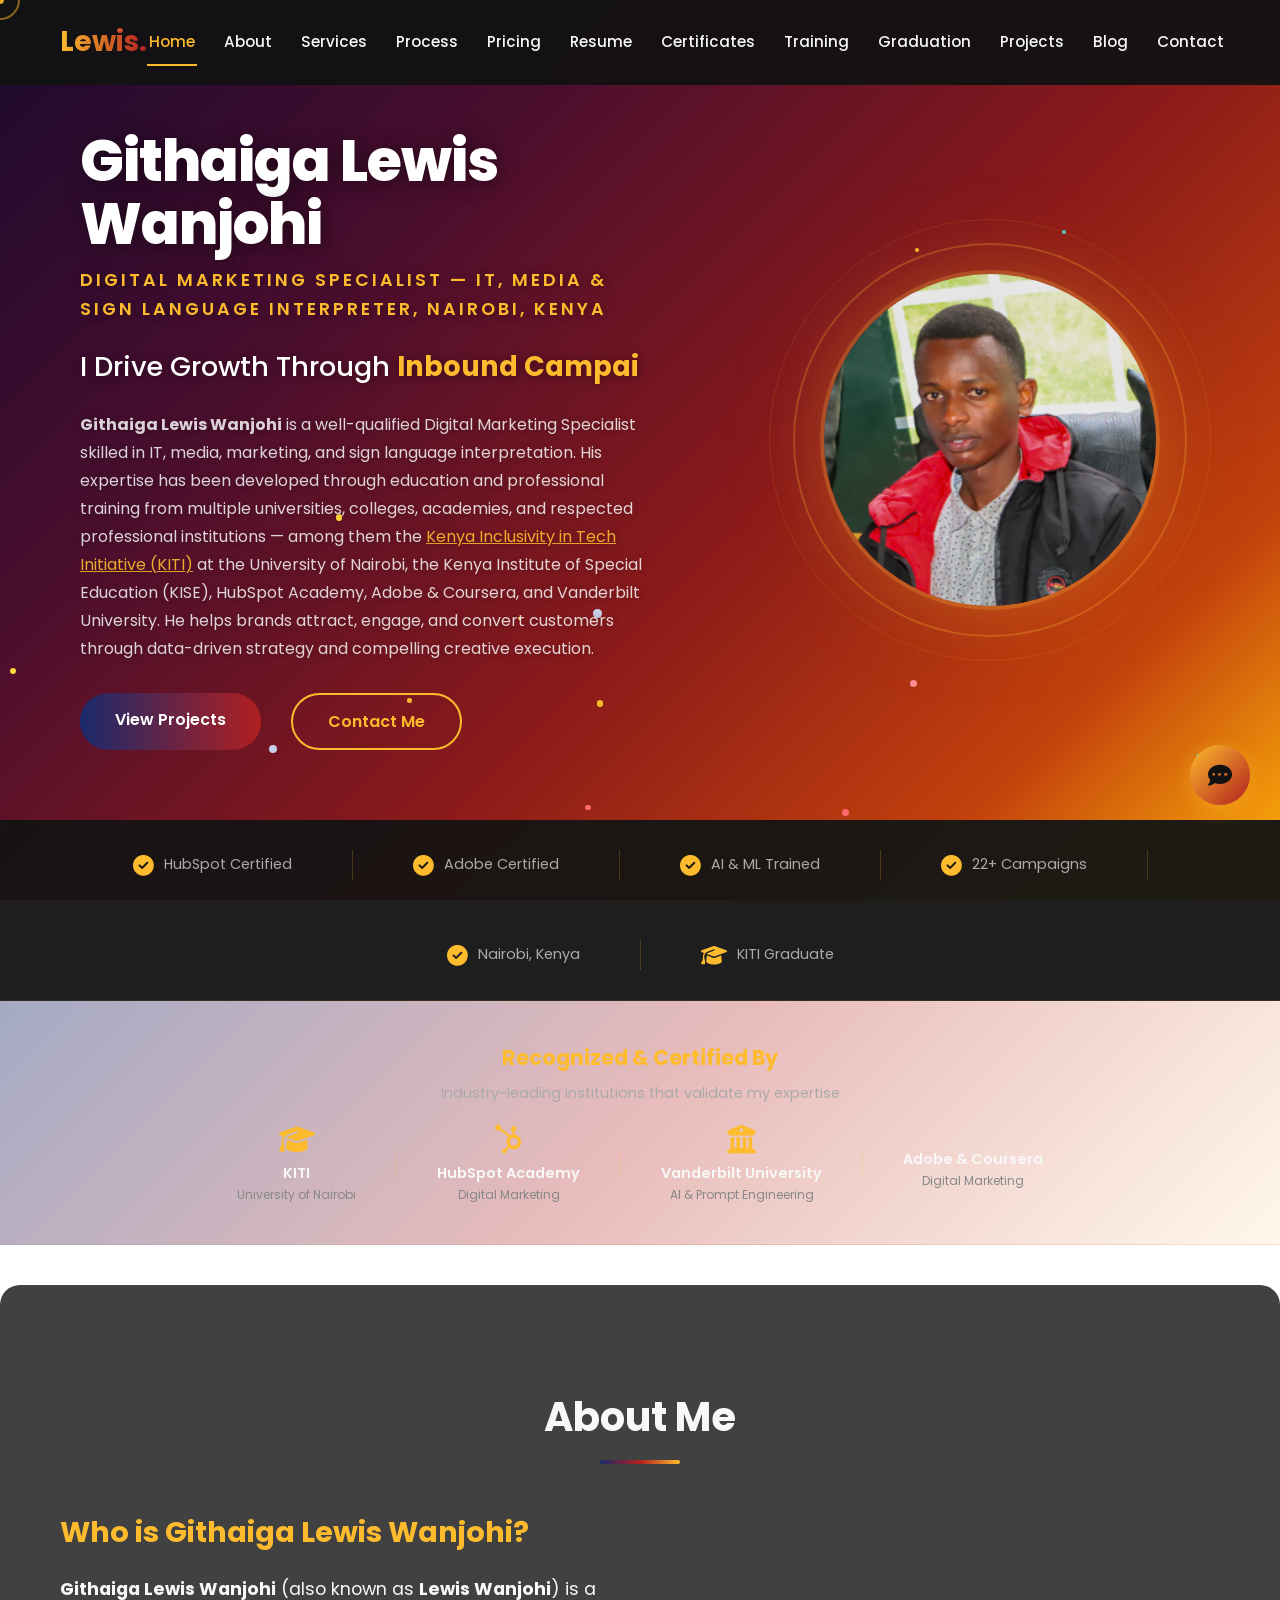
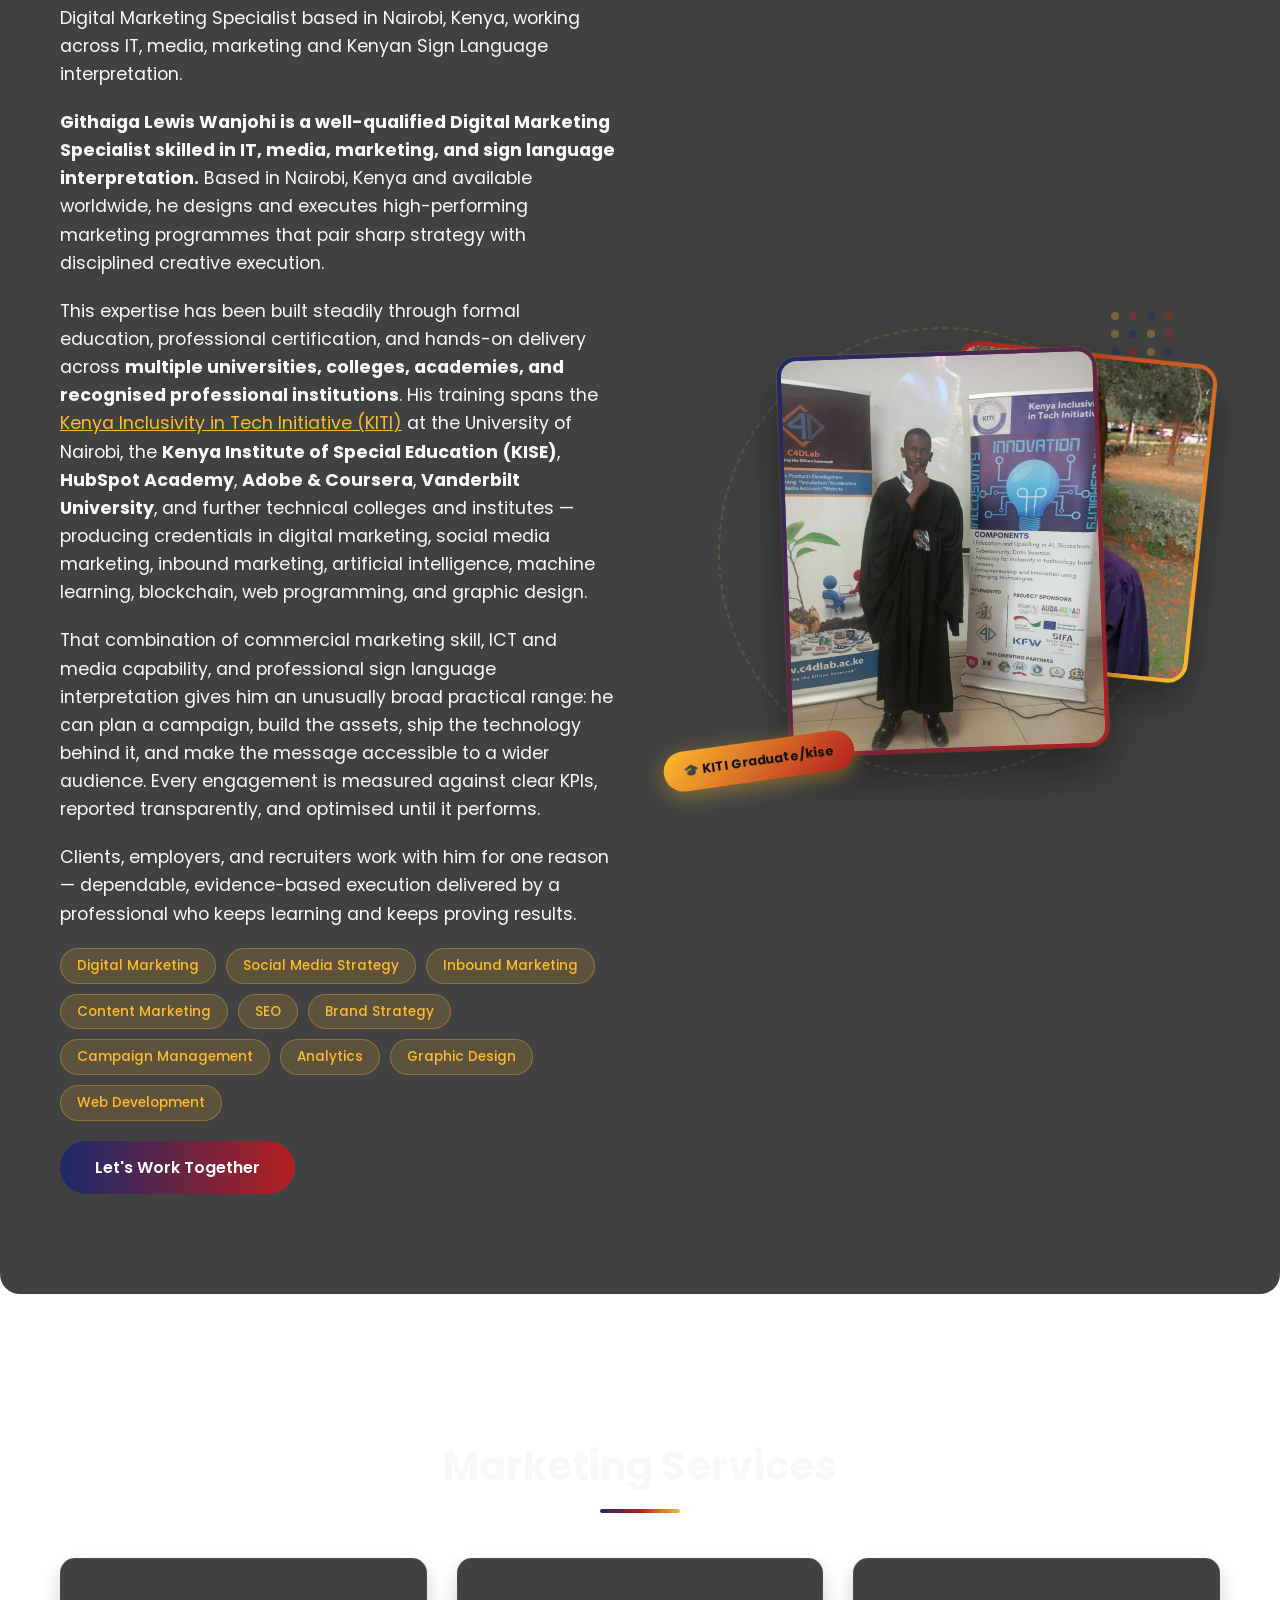
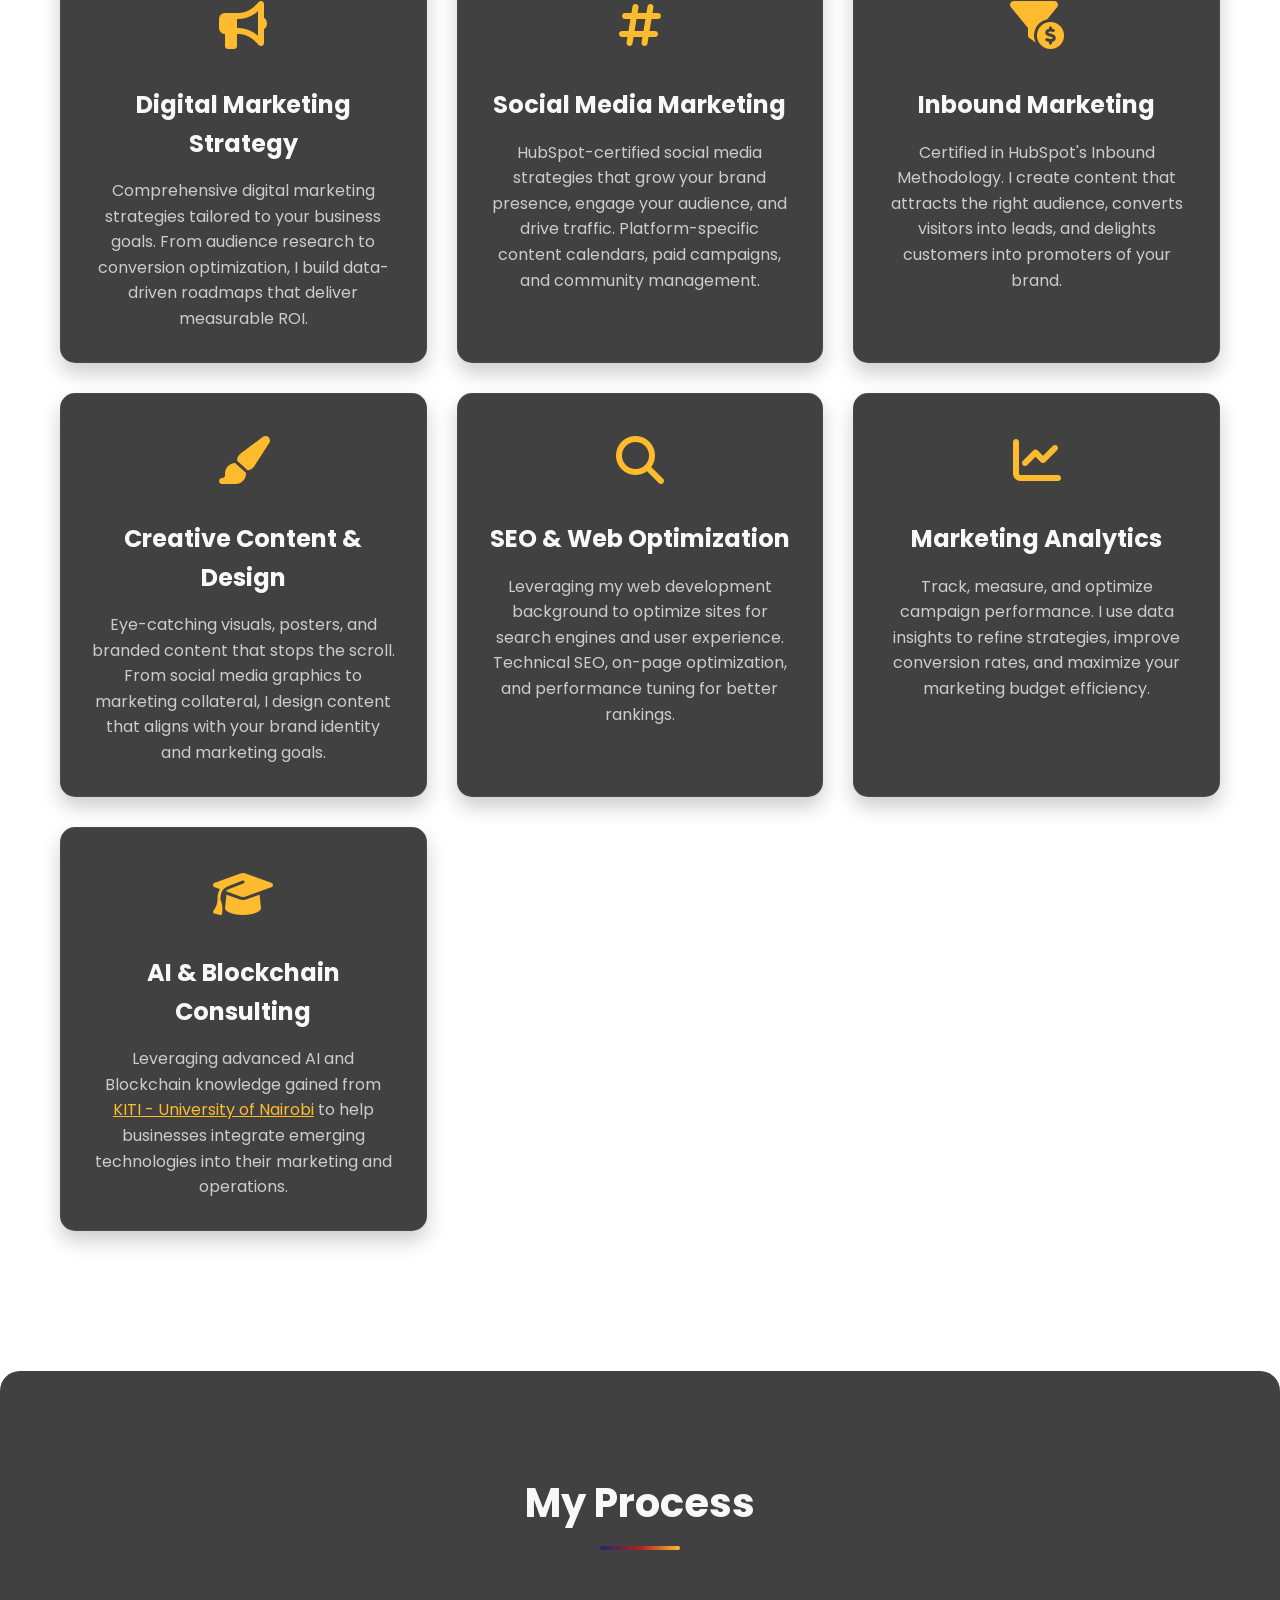
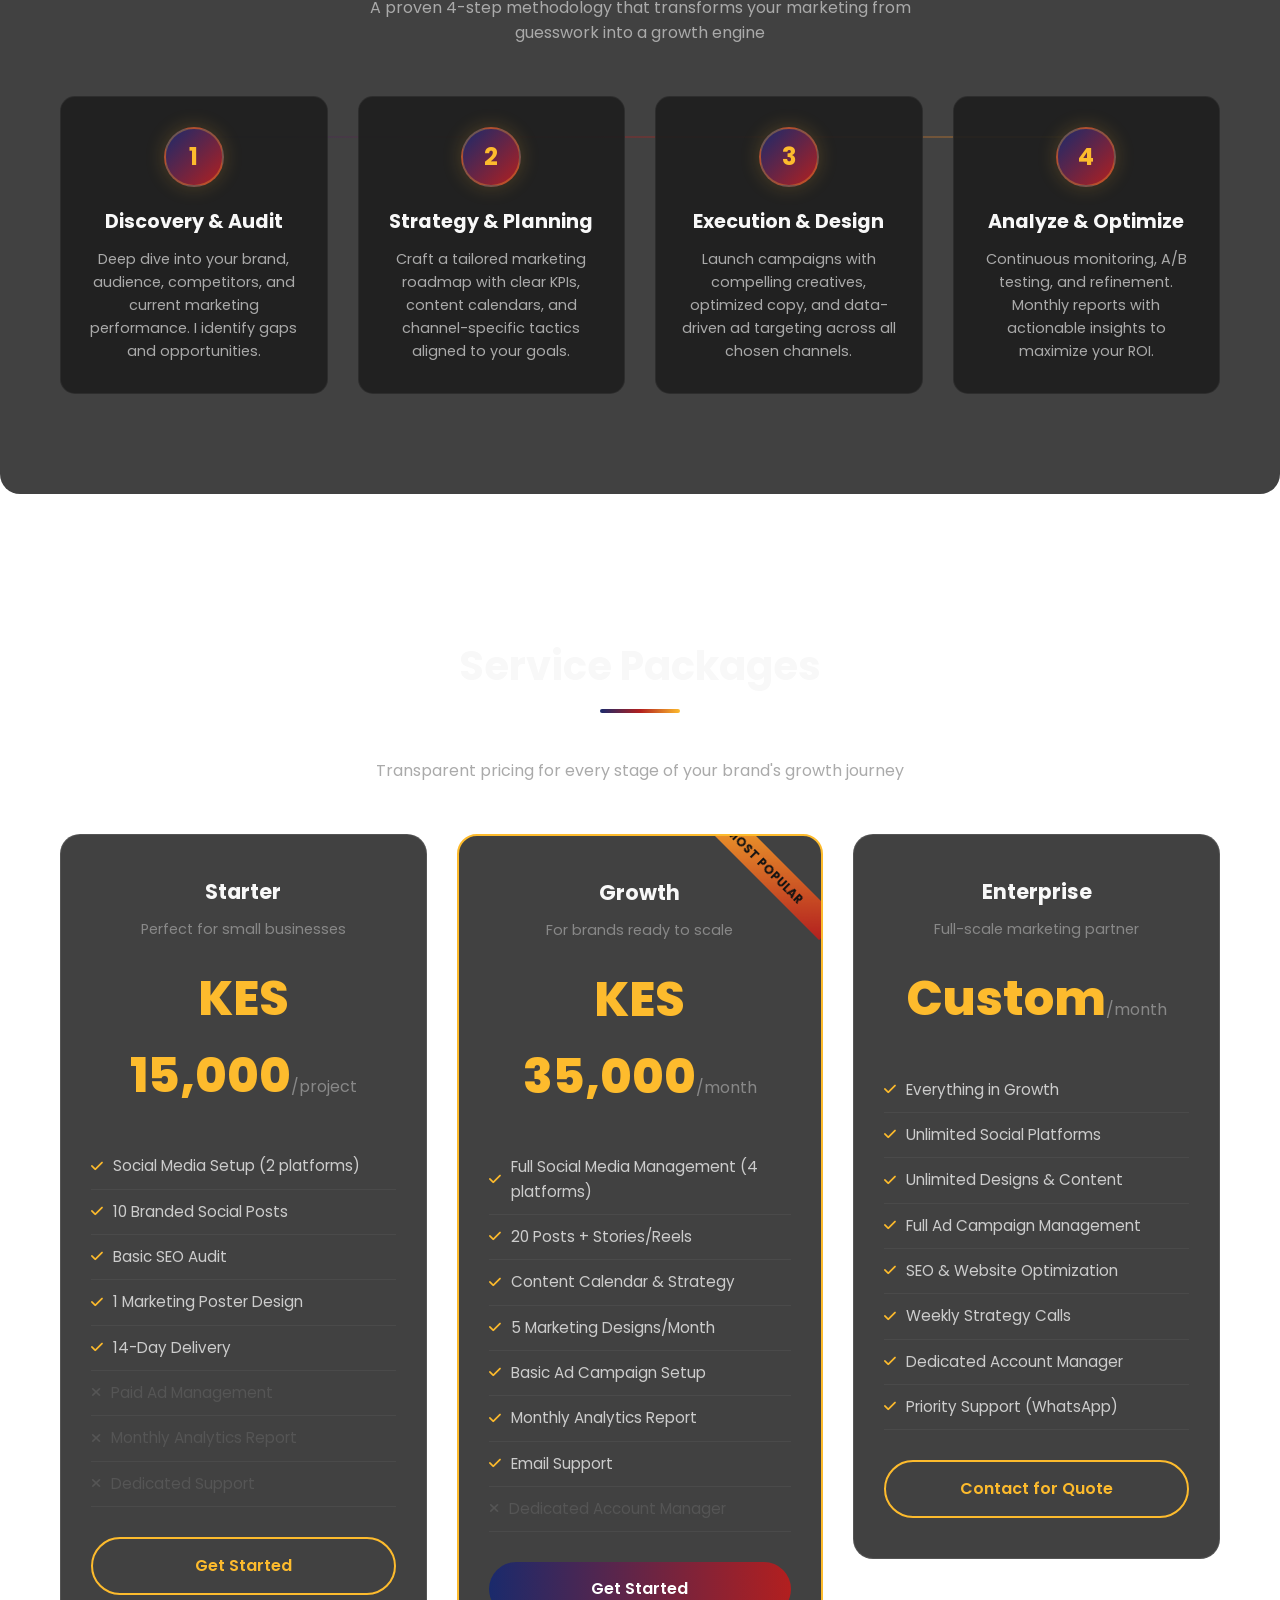
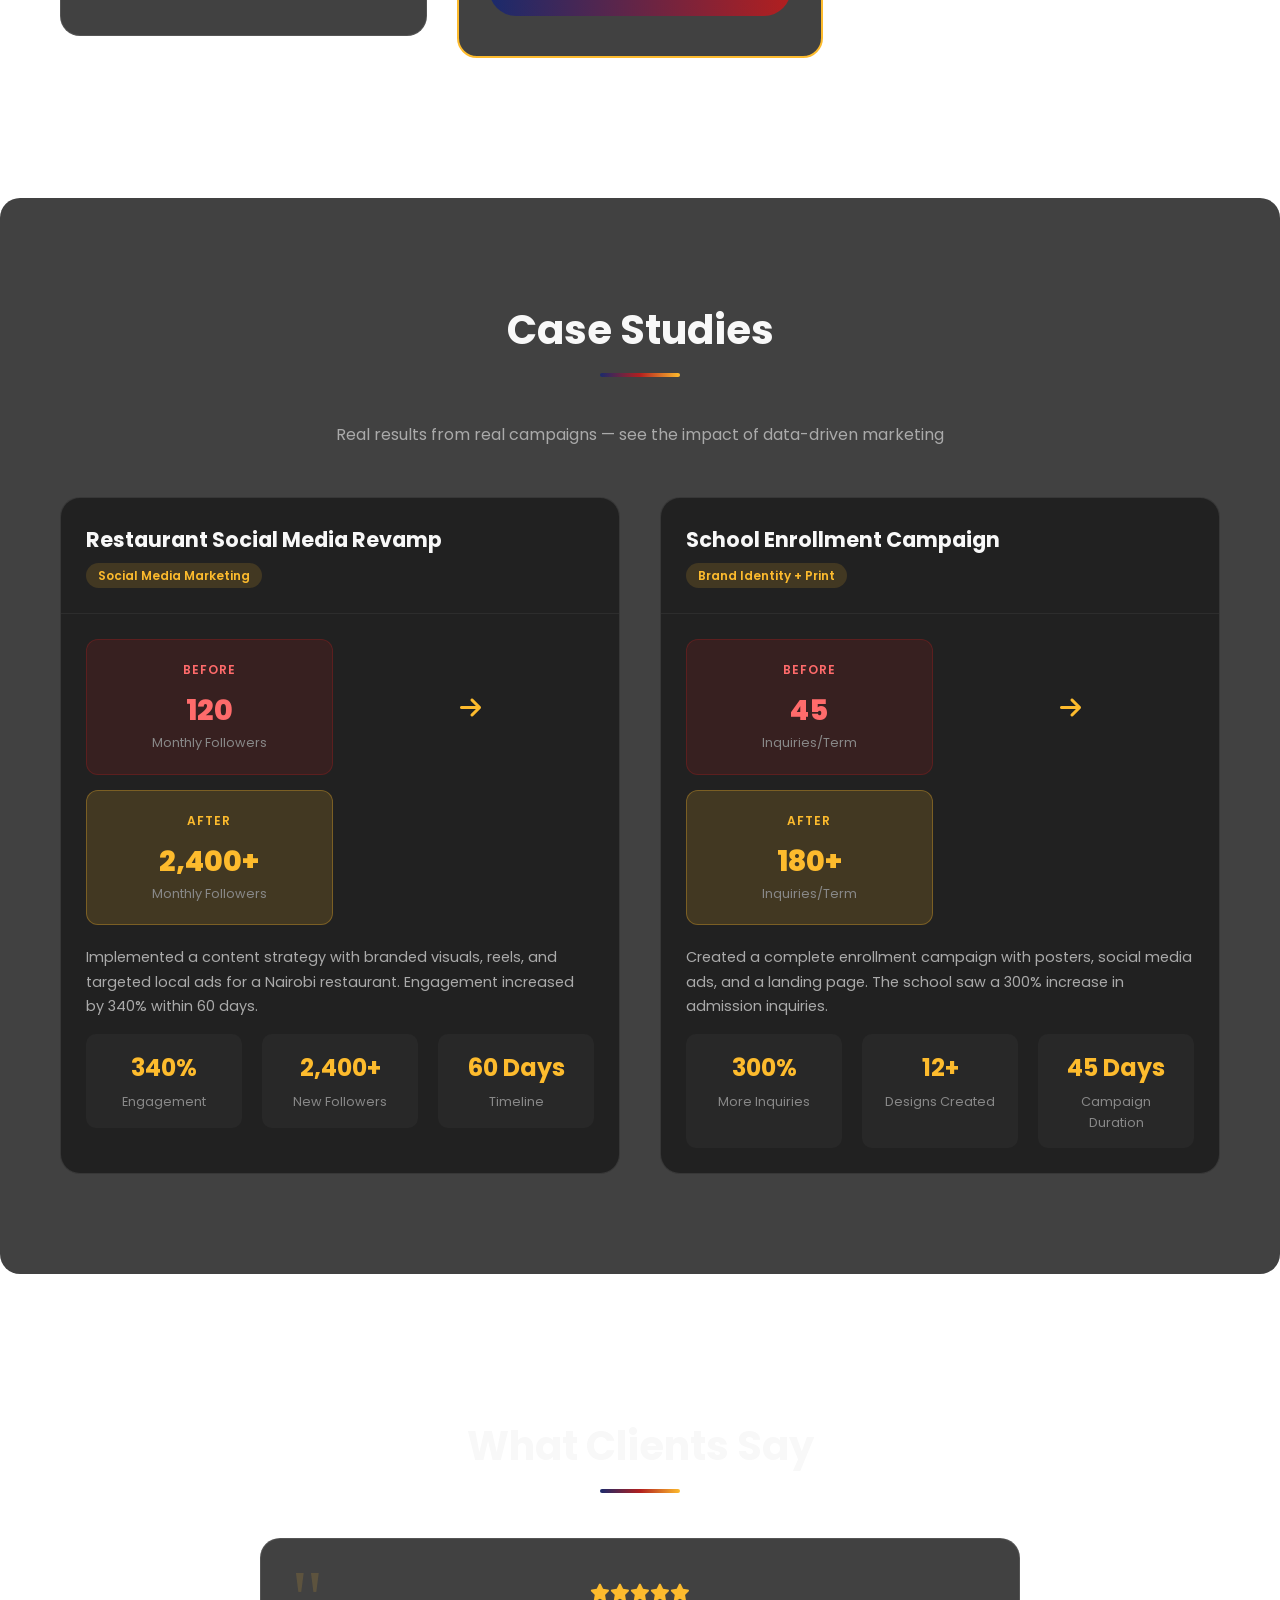
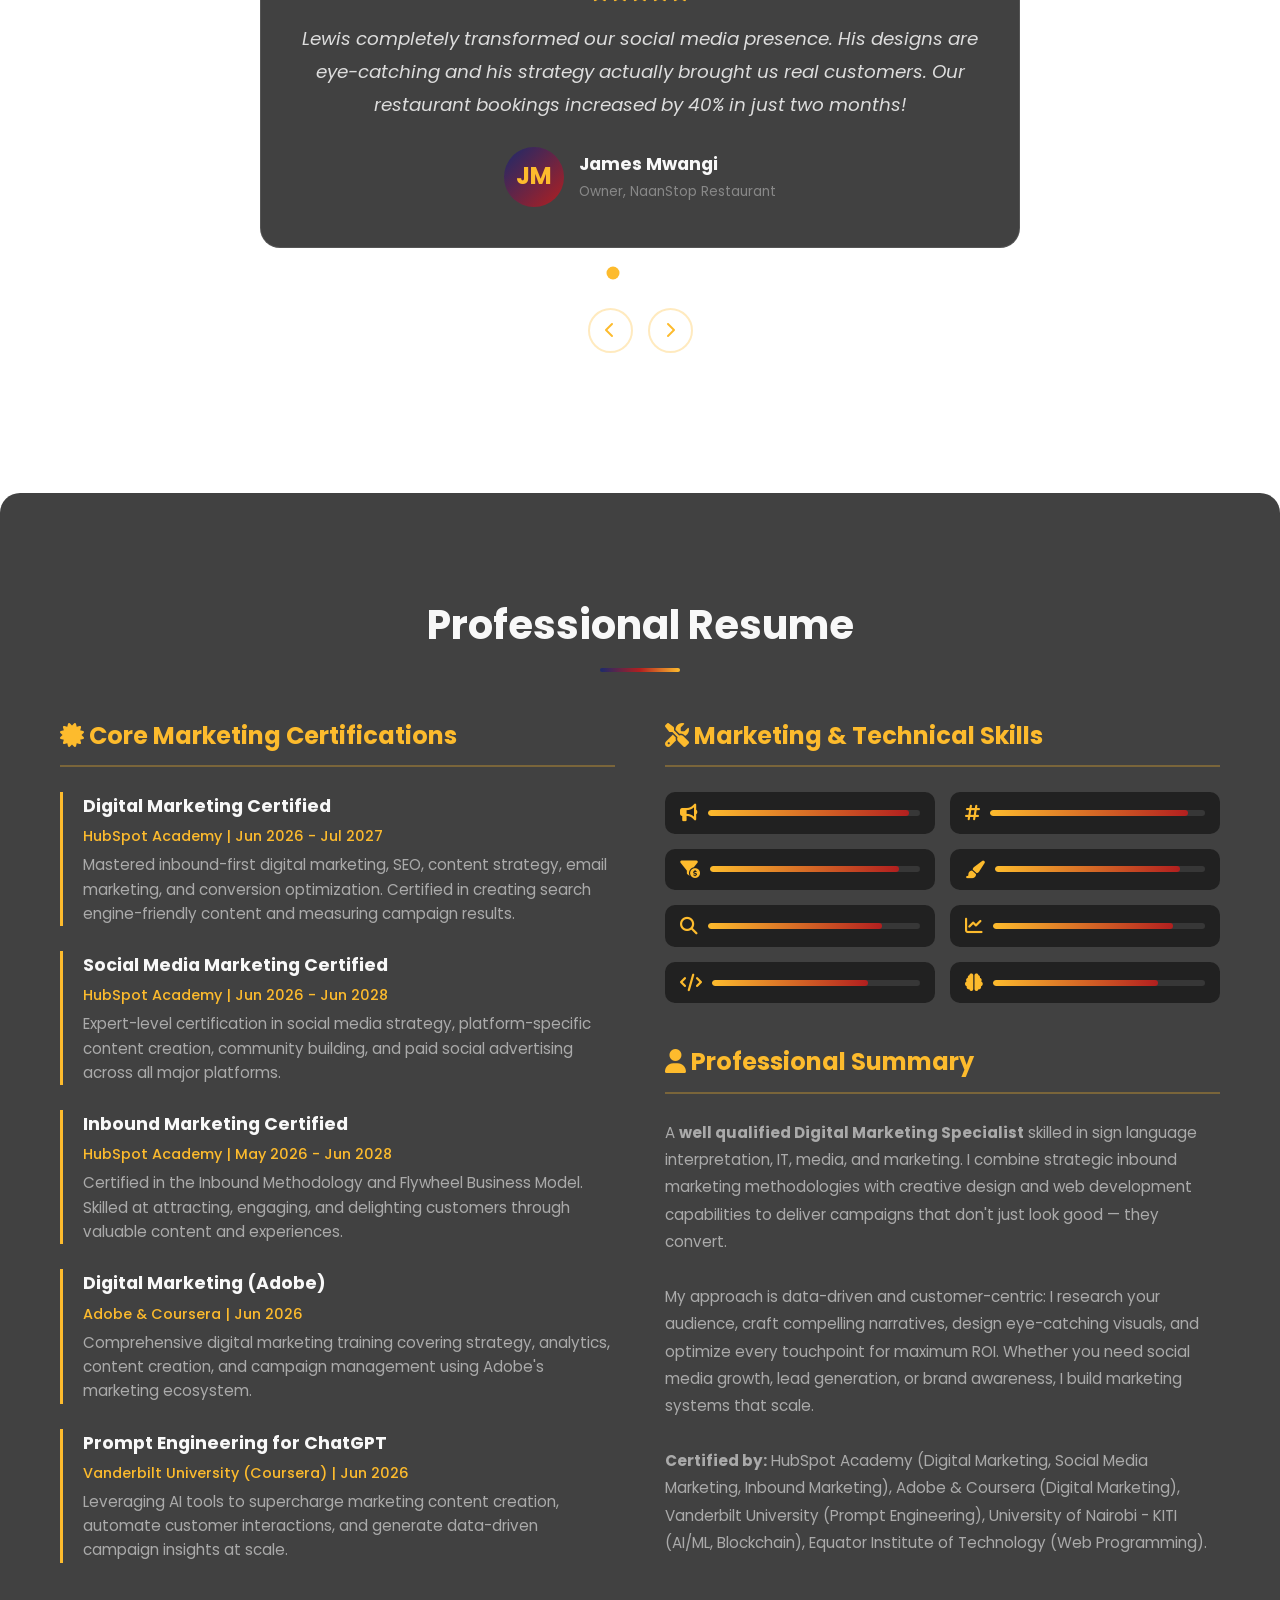
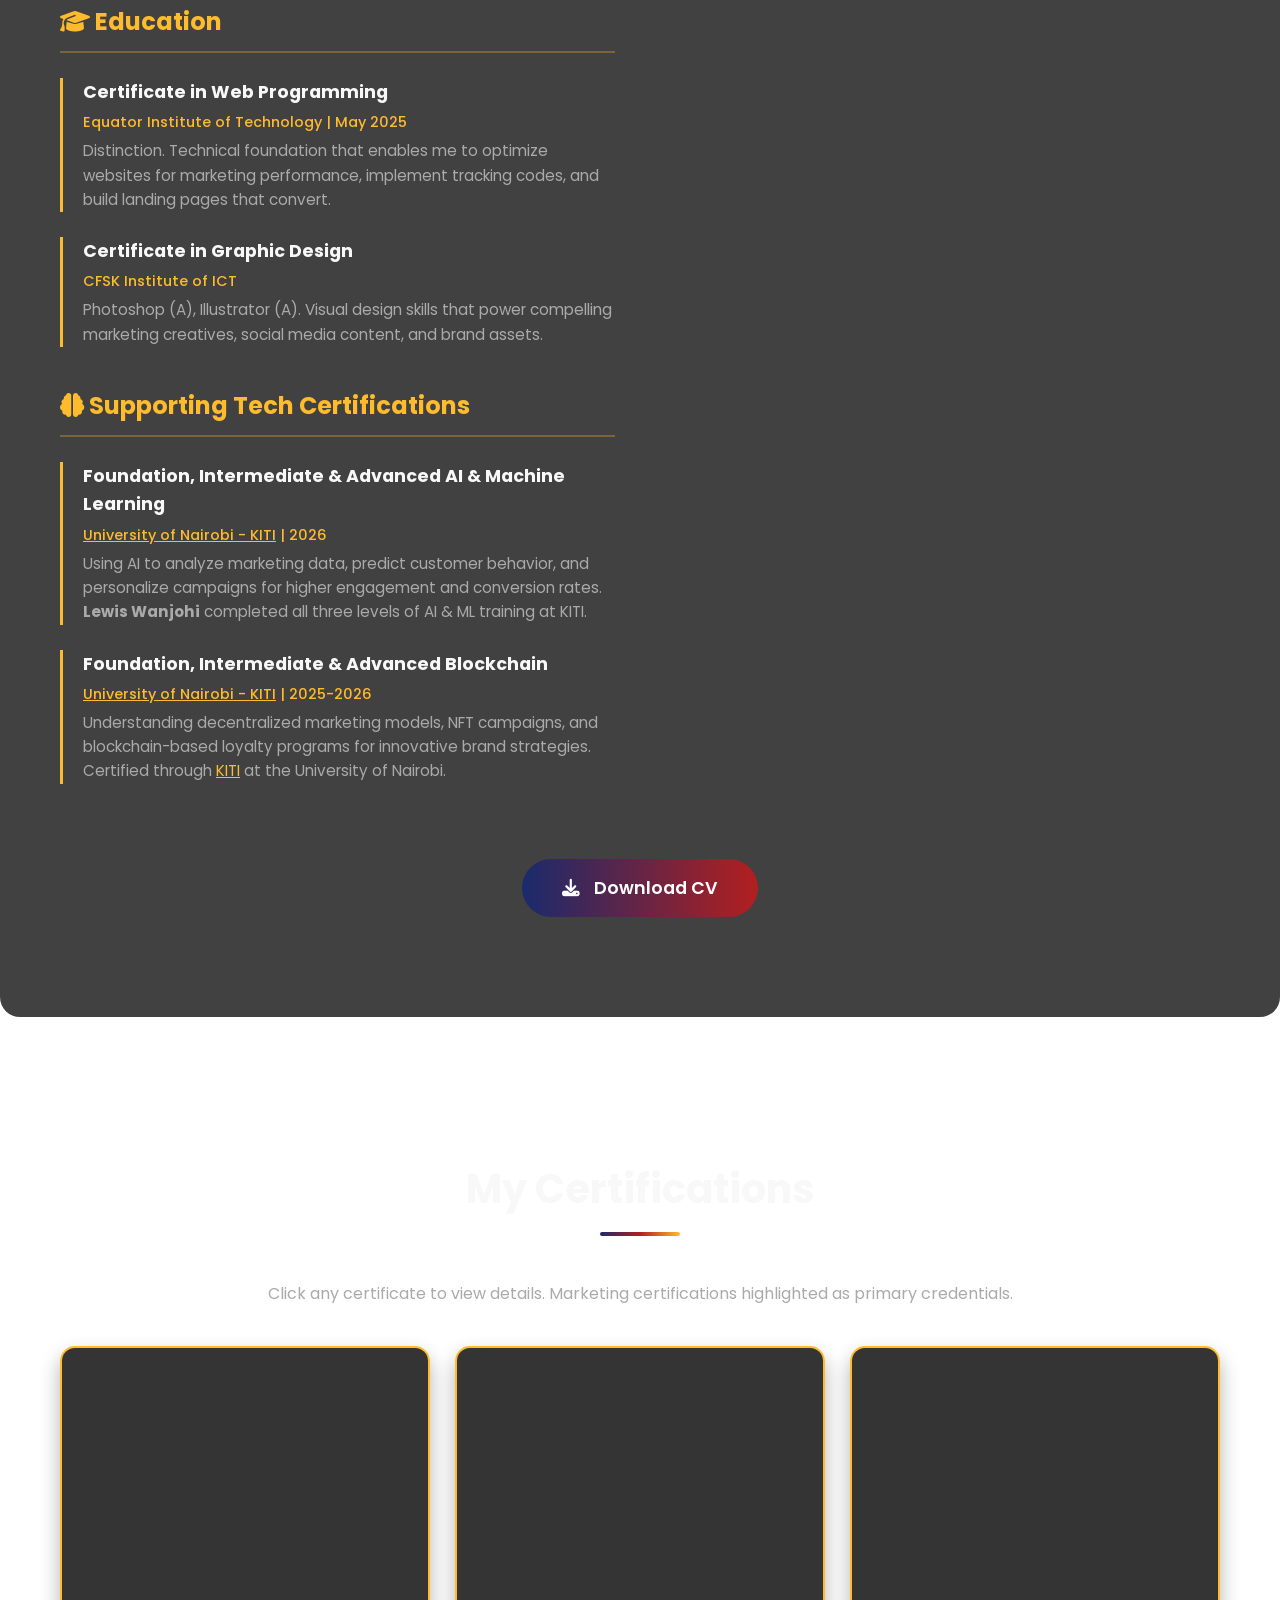
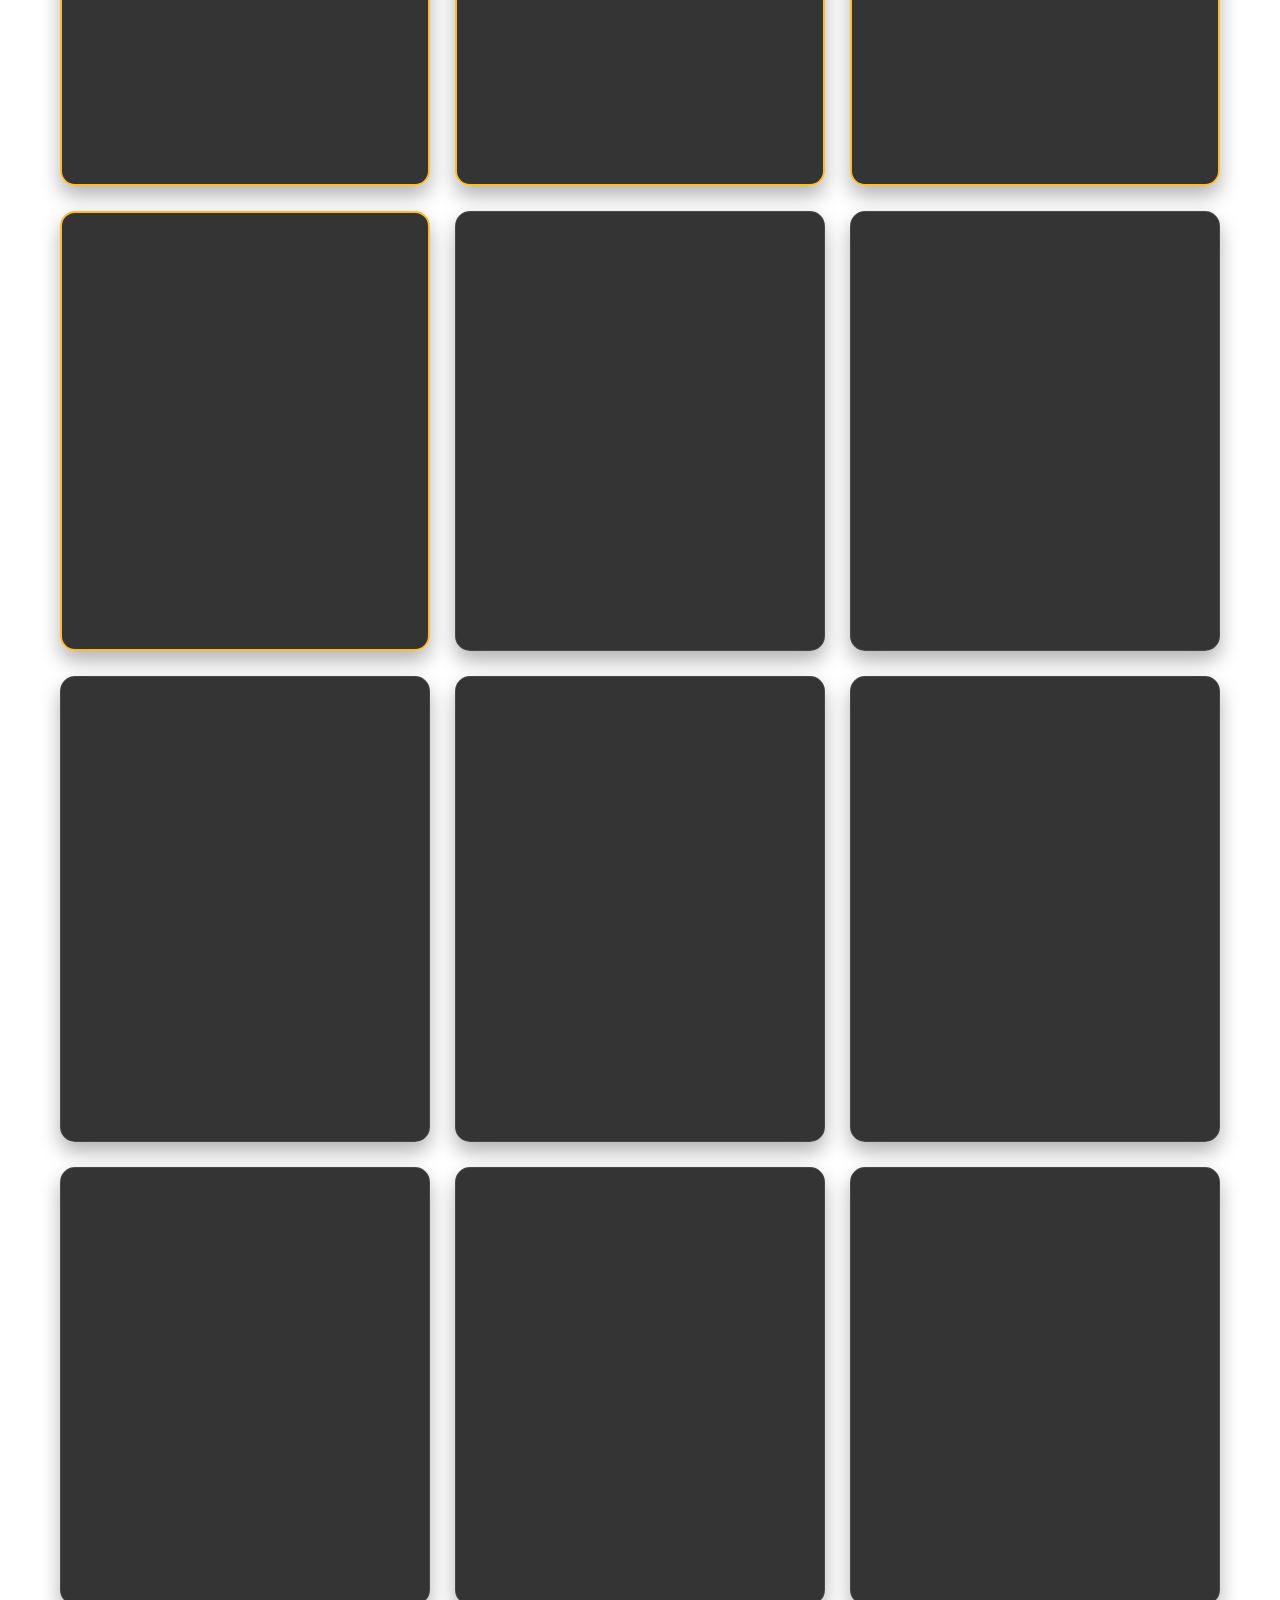
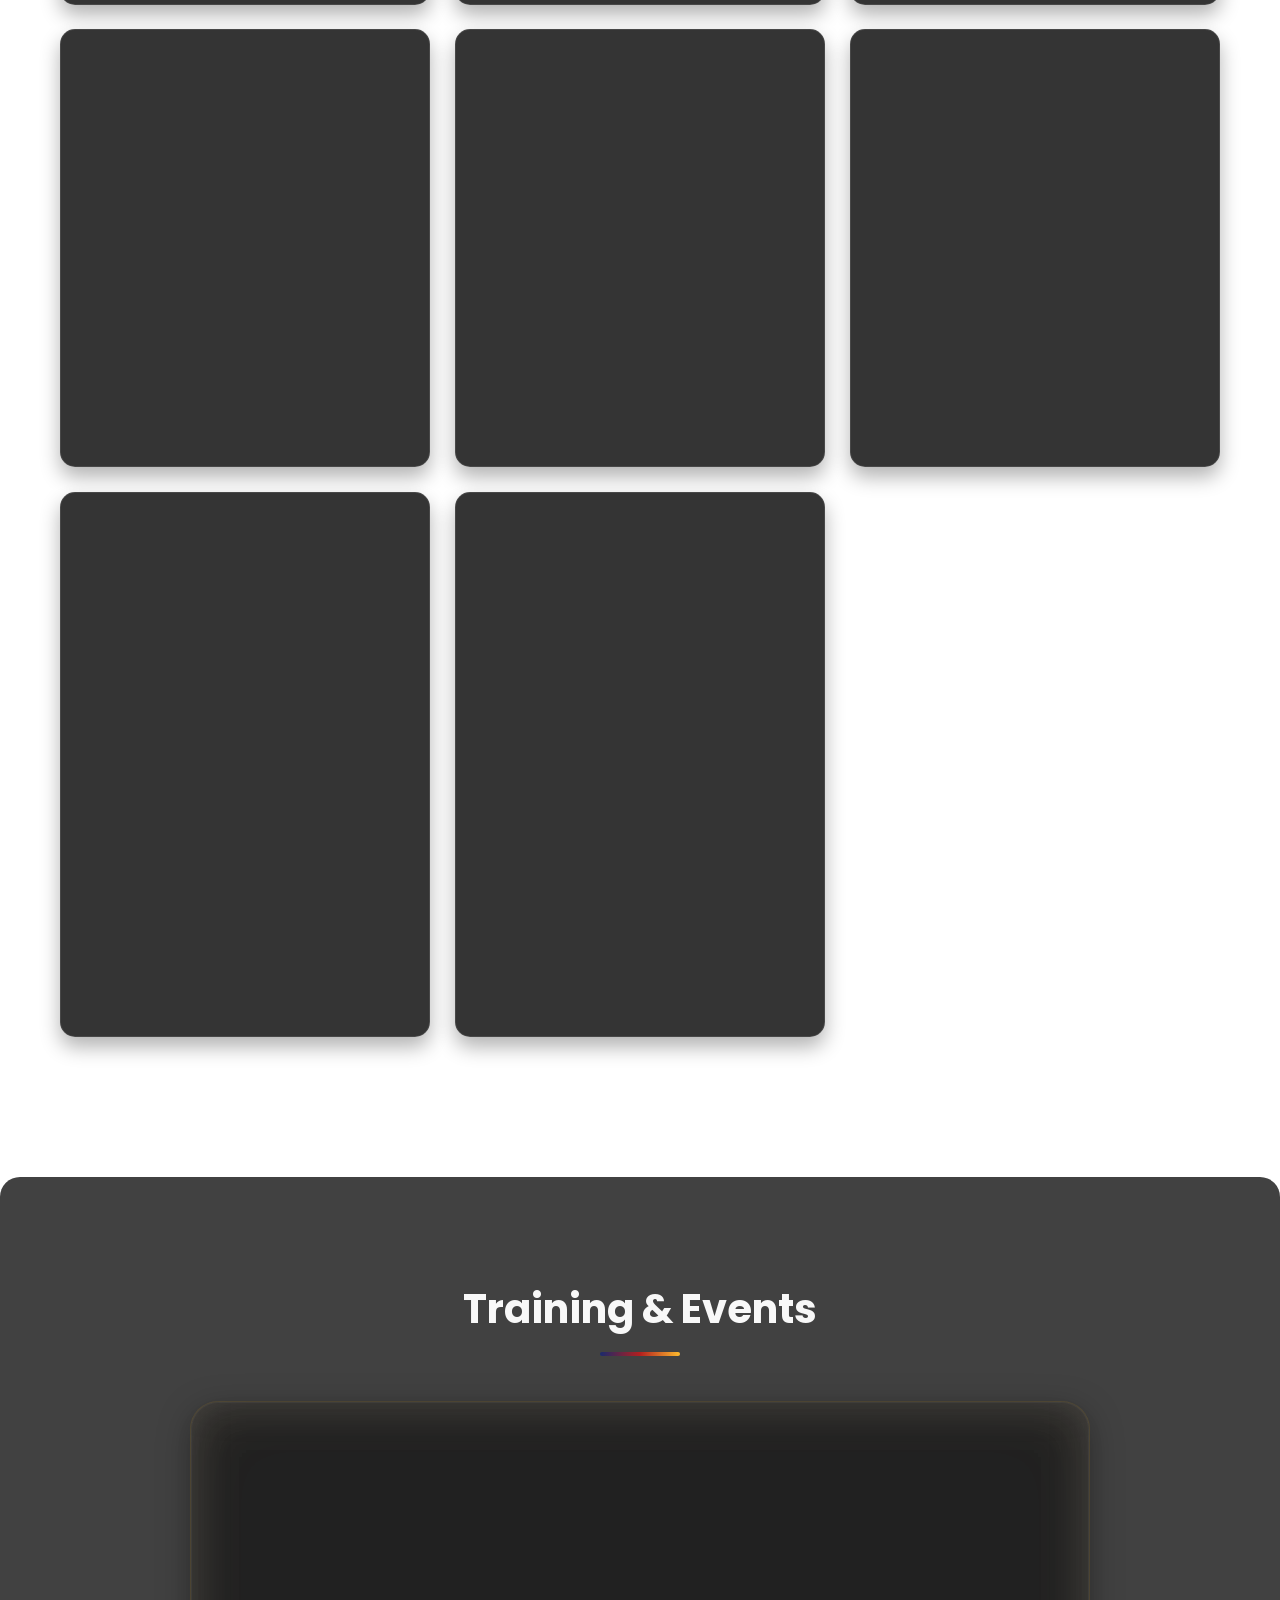
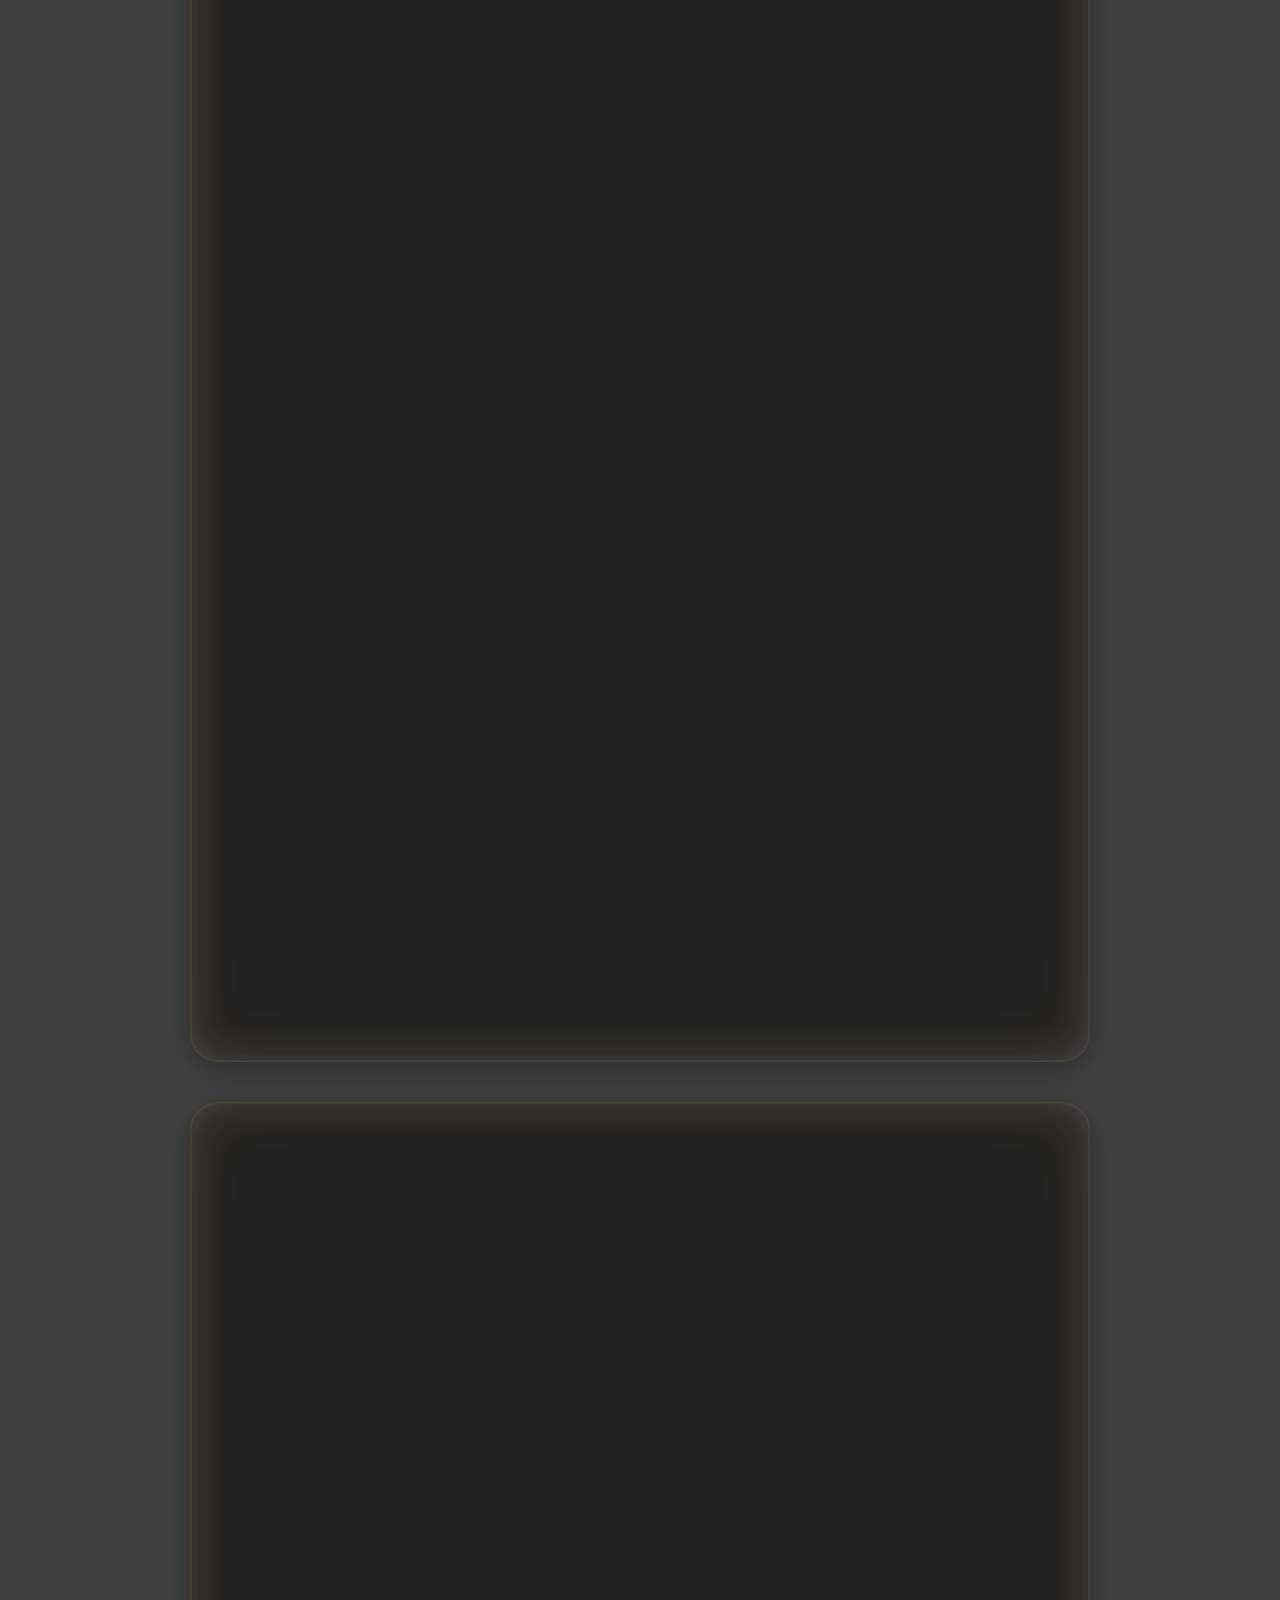
==== commit 30766ba0: "Update index.html" ====
--- a/index.html
+++ b/index.html
@@ -2826,7 +2826,7 @@
 
                 <div class="certificate-card animate" data-cert="16" data-type="image">
                     <div class="certificate-image-wrapper">
-                        <img decoding="async" src="itech.png" alt="GeoML Datathon Certificate - iTech Zetech University" class="certificate-image" loading="lazy" fetchpriority="low" onerror="this.onerror=null;this.parentElement.innerHTML='<div style=display:flex;align-items:center;justify-content:center;height:100%;color:var(--accent);font-size:0.9rem;text-align:center;padding:20px;><i class=\'fas fa-image\' style=\'font-size:2rem;margin-bottom:10px;display:block;\'></i>GeoML Datathon<br>Certificate</div>'">
+                        <img decoding="async" src="africa check cert .jpeg" alt="GeoML Datathon Certificate - iTech Zetech University" class="certificate-image" loading="lazy" fetchpriority="low" onerror="this.onerror=null;this.parentElement.innerHTML='<div style=display:flex;align-items:center;justify-content:center;height:100%;color:var(--accent);font-size:0.9rem;text-align:center;padding:20px;><i class=\'fas fa-image\' style=\'font-size:2rem;margin-bottom:10px;display:block;\'></i>GeoML Datathon<br>Certificate</div>'">
                     </div>
                     <div class="certificate-content">
                         <h3>GeoML Datathon Certificate</h3>
@@ -2881,7 +2881,7 @@
                 <!-- GeoML AI Datathon - Premium Card -->
                 <div class="training-card-premium animate">
                     <div class="training-card-premium-visual">
-                        <img decoding="async" src="geoml-ai-datathon-sprint-lewis-wanjohi.jpg" alt="GeoML AI Datathon – Overnight AI Model Development Sprint" class="training-premium-image" style="object-position: center 22%;" loading="lazy" fetchpriority="low" onerror="this.onerror=null;this.src='https://images.unsplash.com/photo-1518770660439-4636190af475?w=900&h=500&fit=crop&q=80'">
+                        <img decoding="async" src="GeoML overnight image.jpg" alt="GeoML AI Datathon – Overnight AI Model Development Sprint" class="training-premium-image" style="object-position: center 22%;" loading="lazy" fetchpriority="low" onerror="this.onerror=null;this.src='https://images.unsplash.com/photo-1518770660439-4636190af475?w=900&h=500&fit=crop&q=80'">
                         <div class="training-premium-overlay"></div>
                         <div class="training-premium-category">
                             <i class="fas fa-graduation-cap" aria-hidden="true"></i> Training & Innovation Event
@@ -2930,7 +2930,7 @@
                 <!-- Africa Check & Dimlis Africa Bootcamp - Restored Card -->
                 <div class="training-card-premium animate">
                     <div class="training-card-premium-visual">
-                        <img decoding="async" src="africa-check-dimlis-africa-bootcamp-lewis-wanjohi.jpeg" alt="Africa Check & Dimlis Africa Bootcamp" class="training-premium-image" loading="lazy" fetchpriority="low" onerror="this.onerror=null;this.src='https://images.unsplash.com/photo-1524178232363-1fb2b075b655?w=900&h=500&fit=crop&q=80'">
+                        <img decoding="async" src="africa check imgn.jpeg" alt="Africa Check & Dimlis Africa Bootcamp" class="training-premium-image" loading="lazy" fetchpriority="low" onerror="this.onerror=null;this.src='https://images.unsplash.com/photo-1524178232363-1fb2b075b655?w=900&h=500&fit=crop&q=80'">
                         <div class="training-premium-overlay"></div>
                         <div class="training-premium-category">
                             <i class="fas fa-shield-alt" aria-hidden="true"></i> Media Literacy
@@ -3023,7 +3023,7 @@
                 <!-- KITI Graduation - Premium Card -->
                 <div class="training-card-premium animate">
                     <div class="training-card-premium-visual">
-                        <img decoding="async" src="lewis-wanjohi-kiti-graduation-university-of-nairobi.jpeg" alt="Lewis Wanjohi KITI Graduation" class="training-premium-image" style="object-fit: contain; object-position: center center; background: linear-gradient(135deg, #1a0a2e, #4a0e2e); padding: 8px;" loading="lazy" fetchpriority="low" onerror="this.onerror=null;this.src='https://images.unsplash.com/photo-1523050854058-8df90110c9f1?w=900&h=500&fit=crop&q=80'">
+                        <img decoding="async" src="kiti gradutation image .jpeg" alt="Lewis Wanjohi KITI Graduation" class="training-premium-image" style="object-fit: contain; object-position: center center; background: linear-gradient(135deg, #1a0a2e, #4a0e2e); padding: 8px;" loading="lazy" fetchpriority="low" onerror="this.onerror=null;this.src='https://images.unsplash.com/photo-1523050854058-8df90110c9f1?w=900&h=500&fit=crop&q=80'">
                         <div class="training-premium-overlay"></div>
                         <div class="training-premium-category">
                             <i class="fas fa-graduation-cap" aria-hidden="true"></i> Academic Milestone
@@ -3065,7 +3065,7 @@
                 <div class="training-card-premium animate" style="max-width: 700px; margin: 0 auto;">
                     <div style="position: relative; width: 100%; border-radius: 20px; overflow: hidden; background: #1a1a1a;">
                         <video controls playsinline preload="metadata" width="1280" height="720" poster="lewis-wanjohi-kiti-graduation-university-of-nairobi.jpeg" style="width: 100%; height: auto; aspect-ratio: 16 / 9; display: block; border-radius: 20px; background:#111;" itemprop="video">
-                            <source src="lewis-wanjohi-kiti-graduation-university-of-nairobi.mp4" type="video/mp4">
+                            <source src="kiti gradution video .mp4" type="video/mp4">
                             Your browser does not support the video tag.
                         </video>
                     </div>
@@ -3098,7 +3098,7 @@
 
                 <div class="project-item animate" data-category="branding">
                     <a href="strawberry-ice-cream-social-media-campaign-design.jpg" target="_blank" rel="noopener noreferrer">
-                        <img decoding="async" src="strawberry-ice-cream-social-media-campaign-design.jpg" alt="Strawberry Ice Cream Campaign" loading="lazy" fetchpriority="low" onerror="this.onerror=null;this.src='https://images.unsplash.com/photo-1560008581-09826d1de69e?w=400&h=250&fit=crop'">
+                        <img decoding="async" src="lce cream poster.jpg" alt="Strawberry Ice Cream Campaign" loading="lazy" fetchpriority="low" onerror="this.onerror=null;this.src='https://images.unsplash.com/photo-1560008581-09826d1de69e?w=400&h=250&fit=crop'">
                     </a>
                     <div class="project-overlay">
                         <h3>Strawberry Ice Cream</h3>
@@ -3108,7 +3108,7 @@
 
                 <div class="project-item animate" data-category="branding">
                     <a href="ice-cream-social-media-campaign-design-variant-2.jpg" target="_blank" rel="noopener noreferrer">
-                        <img decoding="async" src="ice-cream-social-media-campaign-design-variant-2.jpg" alt="Ice Cream Campaign Variant 2" loading="lazy" fetchpriority="low" onerror="this.onerror=null;this.src='https://images.unsplash.com/photo-1563805042-7684c019e1cb?w=400&h=250&fit=crop'">
+                        <img decoding="async" src="second ice cream poster.jpg" alt="Ice Cream Campaign Variant 2" loading="lazy" fetchpriority="low" onerror="this.onerror=null;this.src='https://images.unsplash.com/photo-1563805042-7684c019e1cb?w=400&h=250&fit=crop'">
                     </a>
                     <div class="project-overlay">
                         <h3>Ice Cream Campaign V2</h3>
@@ -3118,7 +3118,7 @@
 
                 <div class="project-item animate" data-category="branding">
                     <a href="ice-cream-social-media-campaign-design-variant-3.jpg" target="_blank" rel="noopener noreferrer">
-                        <img decoding="async" src="ice-cream-social-media-campaign-design-variant-3.jpg" alt="Ice Cream Campaign Variant 3" loading="lazy" fetchpriority="low" onerror="this.onerror=null;this.src='https://images.unsplash.com/photo-1497034825429-c343d7c6a68f?w=400&h=250&fit=crop'">
+                        <img decoding="async" src="thrid ice cream colate poster.jpg" alt="Ice Cream Campaign Variant 3" loading="lazy" fetchpriority="low" onerror="this.onerror=null;this.src='https://images.unsplash.com/photo-1497034825429-c343d7c6a68f?w=400&h=250&fit=crop'">
                     </a>
                     <div class="project-overlay">
                         <h3>Ice Cream Campaign V3</h3>
@@ -3128,7 +3128,7 @@
 
                 <div class="project-item animate" data-category="print">
                     <a href="school-admission-campaign-poster-design.jpg" target="_blank" rel="noopener noreferrer">
-                        <img decoding="async" src="school-admission-campaign-poster-design.jpg" alt="School Admission Campaign" loading="lazy" fetchpriority="low" onerror="this.onerror=null;this.src='https://images.unsplash.com/photo-1523050854058-8df90110c9f1?w=400&h=250&fit=crop'">
+                        <img decoding="async" src="school advert poster.jpg" alt="School Admission Campaign" loading="lazy" fetchpriority="low" onerror="this.onerror=null;this.src='https://images.unsplash.com/photo-1523050854058-8df90110c9f1?w=400&h=250&fit=crop'">
                     </a>
                     <div class="project-overlay">
                         <h3>School Admission Drive</h3>
@@ -3138,7 +3138,7 @@
 
                 <div class="project-item animate" data-category="print">
                     <a href="tour-marketing-poster-design.jpg" target="_blank" rel="noopener noreferrer">
-                        <img decoding="async" src="tour-marketing-poster-design.jpg" alt="Tour Marketing Poster" loading="lazy" fetchpriority="low" onerror="this.onerror=null;this.src='https://images.unsplash.com/photo-1469854523086-cc02fe5d8800?w=400&h=250&fit=crop'">
+                        <img decoding="async" src="tour poster.jpg" alt="Tour Marketing Poster" loading="lazy" fetchpriority="low" onerror="this.onerror=null;this.src='https://images.unsplash.com/photo-1469854523086-cc02fe5d8800?w=400&h=250&fit=crop'">
                     </a>
                     <div class="project-overlay">
                         <h3>Tour & Travel Campaign</h3>
@@ -3148,7 +3148,7 @@
 
                 <div class="project-item animate" data-category="print">
                     <a href="church-youth-event-marketing-design.jpg" target="_blank" rel="noopener noreferrer">
-                        <img decoding="async" src="church-youth-event-marketing-design.jpg" alt="Church Youth Event Marketing" loading="lazy" fetchpriority="low" onerror="this.onerror=null;this.src='https://images.unsplash.com/photo-1511632765486-a01980e01a18?w=400&h=250&fit=crop'">
+                        <img decoding="async" src="youth service poster.jpg" alt="Church Youth Event Marketing" loading="lazy" fetchpriority="low" onerror="this.onerror=null;this.src='https://images.unsplash.com/photo-1511632765486-a01980e01a18?w=400&h=250&fit=crop'">
                     </a>
                     <div class="project-overlay">
                         <h3>Youth Event Promotion</h3>
@@ -3158,7 +3158,7 @@
 
                 <div class="project-item animate" data-category="print">
                     <a href="teen-service-marketing-poster-design.jpg" target="_blank" rel="noopener noreferrer">
-                        <img decoding="async" src="teen-service-marketing-poster-design.jpg" alt="Teen Service Marketing" loading="lazy" fetchpriority="low" onerror="this.onerror=null;this.src='https://images.unsplash.com/photo-1529156069898-49953e39b3ac?w=400&h=250&fit=crop'">
+                        <img decoding="async" src="teens service poster.jpg" alt="Teen Service Marketing" loading="lazy" fetchpriority="low" onerror="this.onerror=null;this.src='https://images.unsplash.com/photo-1529156069898-49953e39b3ac?w=400&h=250&fit=crop'">
                     </a>
                     <div class="project-overlay">
                         <h3>Teen Service Campaign</h3>
@@ -3168,7 +3168,7 @@
 
                 <div class="project-item animate" data-category="branding">
                     <a href="jbl-product-marketing-design.jpg" target="_blank" rel="noopener noreferrer">
-                        <img decoding="async" src="jbl-product-marketing-design.jpg" alt="JBL Product Marketing" loading="lazy" fetchpriority="low" onerror="this.onerror=null;this.src='https://images.unsplash.com/photo-1505740420928-5e560c06d30e?w=400&h=250&fit=crop'">
+                        <img decoding="async" src="red headphone poster.jpg" alt="JBL Product Marketing" loading="lazy" fetchpriority="low" onerror="this.onerror=null;this.src='https://images.unsplash.com/photo-1505740420928-5e560c06d30e?w=400&h=250&fit=crop'">
                     </a>
                     <div class="project-overlay">
                         <h3>JBL Headphones Ad</h3>
@@ -3178,7 +3178,7 @@
 
                 <div class="project-item animate" data-category="branding">
                     <a href="construction-brand-campaign-design.jpg" target="_blank" rel="noopener noreferrer">
-                        <img decoding="async" src="construction-brand-campaign-design.jpg" alt="Construction Brand Campaign" loading="lazy" fetchpriority="low" onerror="this.onerror=null;this.src='https://images.unsplash.com/photo-1504307651254-35680f356dfd?w=400&h=250&fit=crop'">
+                        <img decoding="async" src="construction poster.jpg" alt="Construction Brand Campaign" loading="lazy" fetchpriority="low" onerror="this.onerror=null;this.src='https://images.unsplash.com/photo-1504307651254-35680f356dfd?w=400&h=250&fit=crop'">
                     </a>
                     <div class="project-overlay">
                         <h3>Building with Trust</h3>
@@ -3188,7 +3188,7 @@
 
                 <div class="project-item animate" data-category="print">
                     <a href="health-company-campaign-design.jpg" target="_blank" rel="noopener noreferrer">
-                        <img decoding="async" src="health-company-campaign-design.jpg" alt="Health Company Campaign" loading="lazy" fetchpriority="low" onerror="this.onerror=null;this.src='https://images.unsplash.com/photo-1576091160399-112ba8d25d1d?w=400&h=250&fit=crop'">
+                        <img decoding="async" src="health poster.jpg" alt="Health Company Campaign" loading="lazy" fetchpriority="low" onerror="this.onerror=null;this.src='https://images.unsplash.com/photo-1576091160399-112ba8d25d1d?w=400&h=250&fit=crop'">
                     </a>
                     <div class="project-overlay">
                         <h3>Health Week Campaign</h3>
@@ -3198,7 +3198,7 @@
 
                 <div class="project-item animate" data-category="branding">
                     <a href="r-logo-brand-identity-design-lewis-wanjohi.jpg" target="_blank" rel="noopener noreferrer">
-                        <img decoding="async" src="r-logo-brand-identity-design-lewis-wanjohi.jpg" alt="R Logo Brand Identity" loading="lazy" fetchpriority="low" onerror="this.onerror=null;this.src='https://images.unsplash.com/photo-1626785774573-4b799315345d?w=400&h=250&fit=crop'">
+                        <img decoding="async" src="R logo image.jpg" alt="R Logo Brand Identity" loading="lazy" fetchpriority="low" onerror="this.onerror=null;this.src='https://images.unsplash.com/photo-1626785774573-4b799315345d?w=400&h=250&fit=crop'">
                     </a>
                     <div class="project-overlay">
                         <h3>R Logo Brand Identity</h3>
@@ -3208,7 +3208,7 @@
 
                 <div class="project-item animate" data-category="print">
                     <a href="restaurant-menu-marketing-design.jpg" target="_blank" rel="noopener noreferrer">
-                        <img decoding="async" src="restaurant-menu-marketing-design.jpg" alt="Restaurant Menu Marketing" loading="lazy" fetchpriority="low" onerror="this.onerror=null;this.src='https://images.unsplash.com/photo-1414235077428-338989a2e8c0?w=400&h=250&fit=crop'">
+                        <img decoding="async" src="red hotel poster.jpg" alt="Restaurant Menu Marketing" loading="lazy" fetchpriority="low" onerror="this.onerror=null;this.src='https://images.unsplash.com/photo-1414235077428-338989a2e8c0?w=400&h=250&fit=crop'">
                     </a>
                     <div class="project-overlay">
                         <h3>Menu Display Design</h3>
@@ -3218,7 +3218,7 @@
 
                 <div class="project-item animate" data-category="print">
                     <a href="beauty-brand-campaign-design.jpg" target="_blank" rel="noopener noreferrer">
-                        <img decoding="async" src="beauty-brand-campaign-design.jpg" alt="Beauty Brand Campaign" loading="lazy" fetchpriority="low" onerror="this.onerror=null;this.src='https://images.unsplash.com/photo-1596462502278-27bfdc403348?w=400&h=250&fit=crop'">
+                        <img decoding="async" src="make up and hair poster.jpg" alt="Beauty Brand Campaign" loading="lazy" fetchpriority="low" onerror="this.onerror=null;this.src='https://images.unsplash.com/photo-1596462502278-27bfdc403348?w=400&h=250&fit=crop'">
                     </a>
                     <div class="project-overlay">
                         <h3>Beauty Brand Campaign</h3>
@@ -3228,7 +3228,7 @@
 
                 <div class="project-item animate" data-category="print">
                     <a href="truck-services-marketing-design.jpg" target="_blank" rel="noopener noreferrer">
-                        <img decoding="async" src="truck-services-marketing-design.jpg" alt="Truck Services Marketing" loading="lazy" fetchpriority="low" onerror="this.onerror=null;this.src='https://images.unsplash.com/photo-1586528116311-ad8dd3c8310d?w=400&h=250&fit=crop'">
+                        <img decoding="async" src="yellow car service poster.jpg" alt="Truck Services Marketing" loading="lazy" fetchpriority="low" onerror="this.onerror=null;this.src='https://images.unsplash.com/photo-1586528116311-ad8dd3c8310d?w=400&h=250&fit=crop'">
                     </a>
                     <div class="project-overlay">
                         <h3>ETruk Logistics Campaign</h3>
@@ -3238,7 +3238,7 @@
 
                 <div class="project-item animate" data-category="print">
                     <a href="food-marketing-poster-design.jpg" target="_blank" rel="noopener noreferrer">
-                        <img decoding="async" src="food-marketing-poster-design.jpg" alt="Food Marketing Poster" loading="lazy" fetchpriority="low" onerror="this.onerror=null;this.src='https://images.unsplash.com/photo-1490645935967-10de6ba17061?w=400&h=250&fit=crop'">
+                        <img decoding="async" src="tradition hotel poster.jpg" alt="Food Marketing Poster" loading="lazy" fetchpriority="low" onerror="this.onerror=null;this.src='https://images.unsplash.com/photo-1490645935967-10de6ba17061?w=400&h=250&fit=crop'">
                     </a>
                     <div class="project-overlay">
                         <h3>Healthy Food Campaign</h3>
@@ -3248,7 +3248,7 @@
 
                 <div class="project-item animate" data-category="branding">
                     <a href="restaurant-brand-campaign-design-lewis-wanjohi.jpg" target="_blank" rel="noopener noreferrer">
-                        <img decoding="async" src="restaurant-brand-campaign-design-lewis-wanjohi.jpg" alt="Restaurant Brand Campaign" loading="lazy" fetchpriority="low" onerror="this.onerror=null;this.src='https://images.unsplash.com/photo-1517248135467-4c7edcad34c4?w=400&h=250&fit=crop'">
+                        <img decoding="async" src="naap pwebsite image.jpg" alt="Restaurant Brand Campaign" loading="lazy" fetchpriority="low" onerror="this.onerror=null;this.src='https://images.unsplash.com/photo-1517248135467-4c7edcad34c4?w=400&h=250&fit=crop'">
                     </a>
                     <div class="project-overlay">
                         <h3>NaanStop Restaurant Branding</h3>
@@ -3258,7 +3258,7 @@
 
                 <div class="project-item animate" data-category="print">
                     <a href="recruitment-marketing-poster-design.jpg" target="_blank" rel="noopener noreferrer">
-                        <img decoding="async" src="recruitment-marketing-poster-design.jpg" alt="Recruitment Marketing" loading="lazy" fetchpriority="low" onerror="this.onerror=null;this.src='https://images.unsplash.com/photo-1521737711867-e3b97375f902?w=400&h=250&fit=crop'">
+                        <img decoding="async" src="we are hering poster csfk.jpg" alt="Recruitment Marketing" loading="lazy" fetchpriority="low" onerror="this.onerror=null;this.src='https://images.unsplash.com/photo-1521737711867-e3b97375f902?w=400&h=250&fit=crop'">
                     </a>
                     <div class="project-overlay">
                         <h3>Talent Acquisition Campaign</h3>
@@ -3268,7 +3268,7 @@
 
                 <div class="project-item animate" data-category="print">
                     <a href="institute-marketing-poster-design.jpg" target="_blank" rel="noopener noreferrer">
-                        <img decoding="async" src="institute-marketing-poster-design.jpg" alt="Institute Marketing" loading="lazy" fetchpriority="low" onerror="this.onerror=null;this.src='https://images.unsplash.com/photo-1523240795612-9a054b0db644?w=400&h=250&fit=crop'">
+                        <img decoding="async" src="bussines service poster.jpg" alt="Institute Marketing" loading="lazy" fetchpriority="low" onerror="this.onerror=null;this.src='https://images.unsplash.com/photo-1523240795612-9a054b0db644?w=400&h=250&fit=crop'">
                     </a>
                     <div class="project-overlay">
                         <h3>Institute Awareness Campaign</h3>
@@ -3278,7 +3278,7 @@
 
                 <div class="project-item animate" data-category="print">
                     <a href="beverage-marketing-poster-design.jpg" target="_blank" rel="noopener noreferrer">
-                        <img decoding="async" src="beverage-marketing-poster-design.jpg" alt="Beverage Marketing" loading="lazy" fetchpriority="low" onerror="this.onerror=null;this.src='https://images.unsplash.com/photo-1544145945-f90425340c7e?w=400&h=250&fit=crop'">
+                        <img decoding="async" src="smoothy poster.jpg" alt="Beverage Marketing" loading="lazy" fetchpriority="low" onerror="this.onerror=null;this.src='https://images.unsplash.com/photo-1544145945-f90425340c7e?w=400&h=250&fit=crop'">
                     </a>
                     <div class="project-overlay">
                         <h3>Smoothie Launch Campaign</h3>
@@ -3288,7 +3288,7 @@
 
                 <div class="project-item animate" data-category="print">
                     <a href="business-promotion-poster-design.jpg" target="_blank" rel="noopener noreferrer">
-                        <img decoding="async" src="business-promotion-poster-design.jpg" alt="Business Promotion" loading="lazy" fetchpriority="low" onerror="this.onerror=null;this.src='https://images.unsplash.com/photo-1460925895917-afdab827c52f?w=400&h=250&fit=crop'">
+                        <img decoding="async" src="bussness advert poster.jpg" alt="Business Promotion" loading="lazy" fetchpriority="low" onerror="this.onerror=null;this.src='https://images.unsplash.com/photo-1460925895917-afdab827c52f?w=400&h=250&fit=crop'">
                     </a>
                     <div class="project-overlay">
                         <h3>Business Growth Campaign</h3>
@@ -3298,7 +3298,7 @@
 
                 <div class="project-item animate" data-category="print">
                     <a href="job-recruitment-marketing-design.jpg" target="_blank" rel="noopener noreferrer">
-                        <img decoding="async" src="job-recruitment-marketing-design.jpg" alt="Job Recruitment Marketing" loading="lazy" fetchpriority="low" onerror="this.onerror=null;this.src='https://images.unsplash.com/photo-1551836022-d5d88e9218df?w=400&h=250&fit=crop'">
+                        <img decoding="async" src="wee center poster.jpg" alt="Job Recruitment Marketing" loading="lazy" fetchpriority="low" onerror="this.onerror=null;this.src='https://images.unsplash.com/photo-1551836022-d5d88e9218df?w=400&h=250&fit=crop'">
                     </a>
                     <div class="project-overlay">
                         <h3>Recruitment Drive Campaign</h3>
@@ -3308,7 +3308,7 @@
 
                 <div class="project-item animate" data-category="web">
                     <a href="school-website-design-lewis-wanjohi.jpg" target="_blank" rel="noopener noreferrer">
-                        <img decoding="async" src="school-website-design-lewis-wanjohi.jpg" alt="School Website Design" loading="lazy" fetchpriority="low" onerror="this.onerror=null;this.src='https://images.unsplash.com/photo-1467232004584-a241de8bcf5d?w=400&h=250&fit=crop'">
+                        <img decoding="async" src="school website image.jpg" alt="School Website Design" loading="lazy" fetchpriority="low" onerror="this.onerror=null;this.src='https://images.unsplash.com/photo-1467232004584-a241de8bcf5d?w=400&h=250&fit=crop'">
                     </a>
                     <div class="project-overlay">
                         <h3>Foundation Montessori Website</h3>
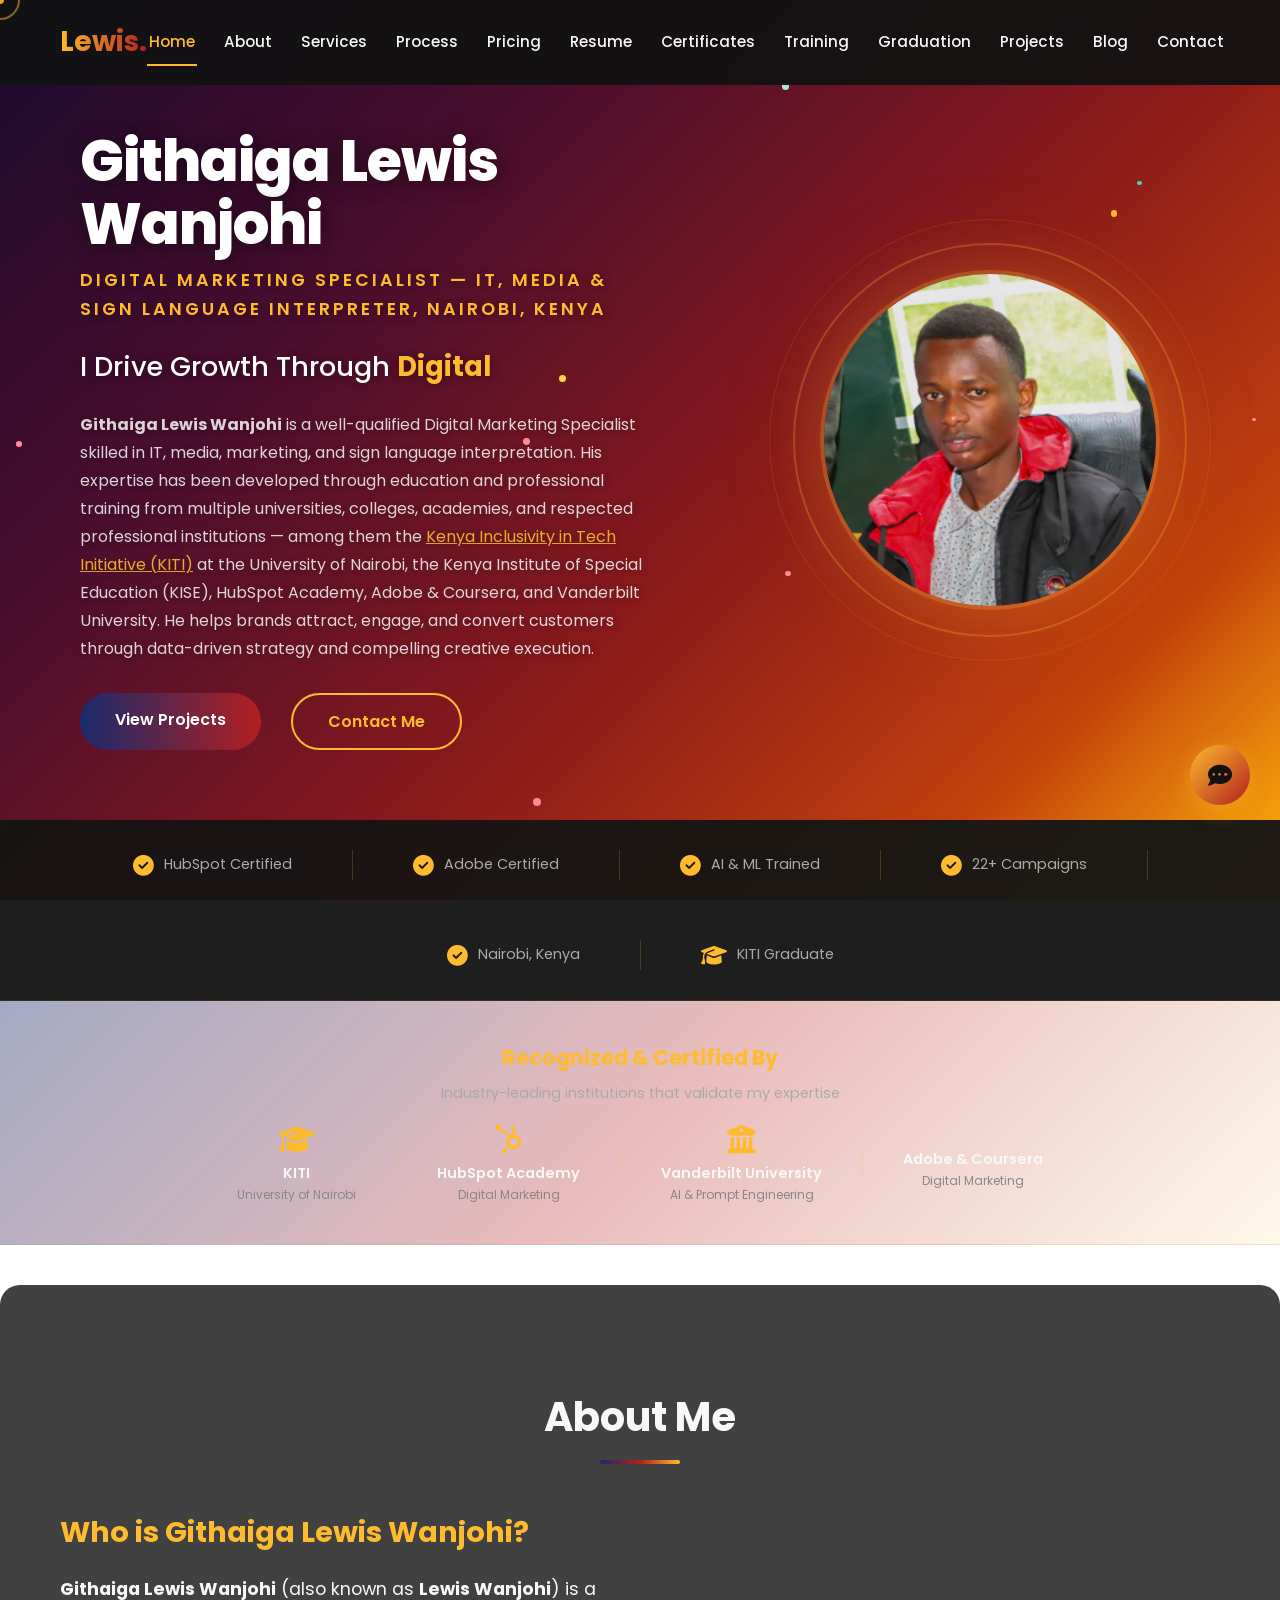
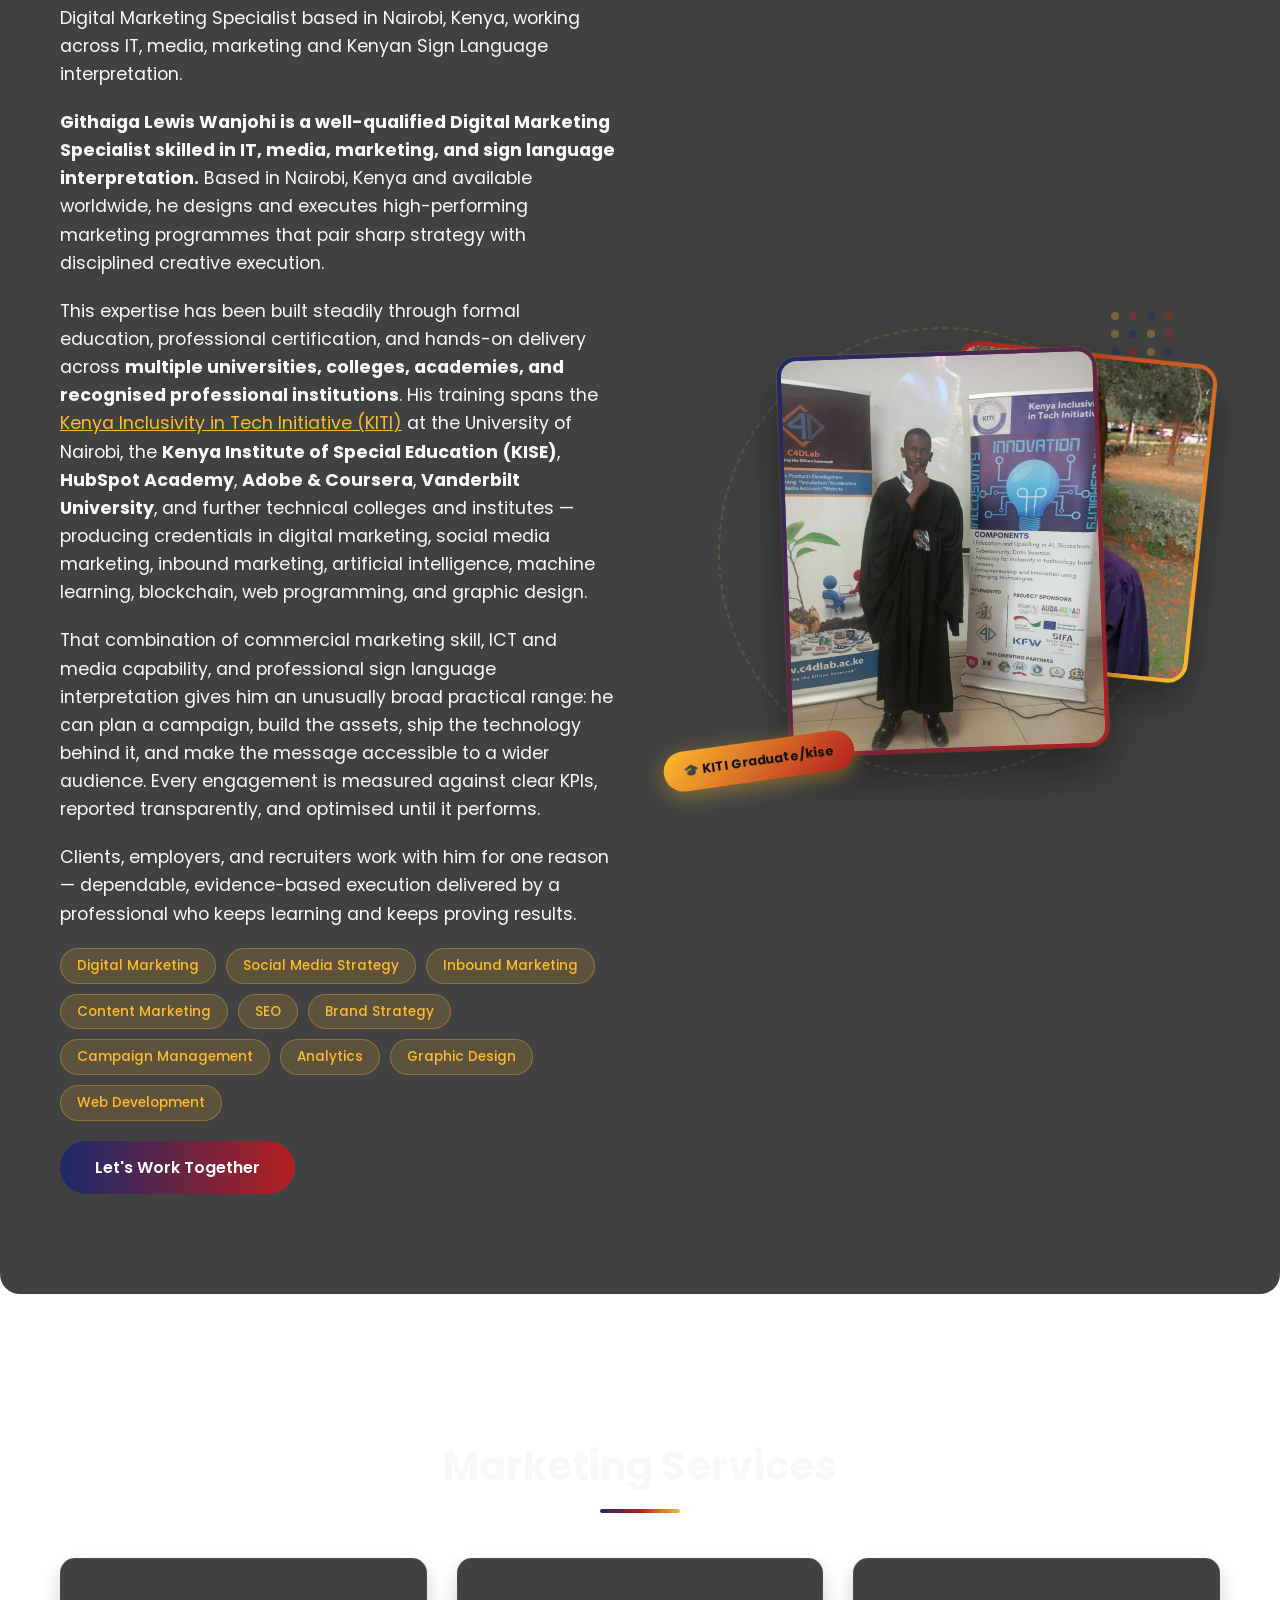
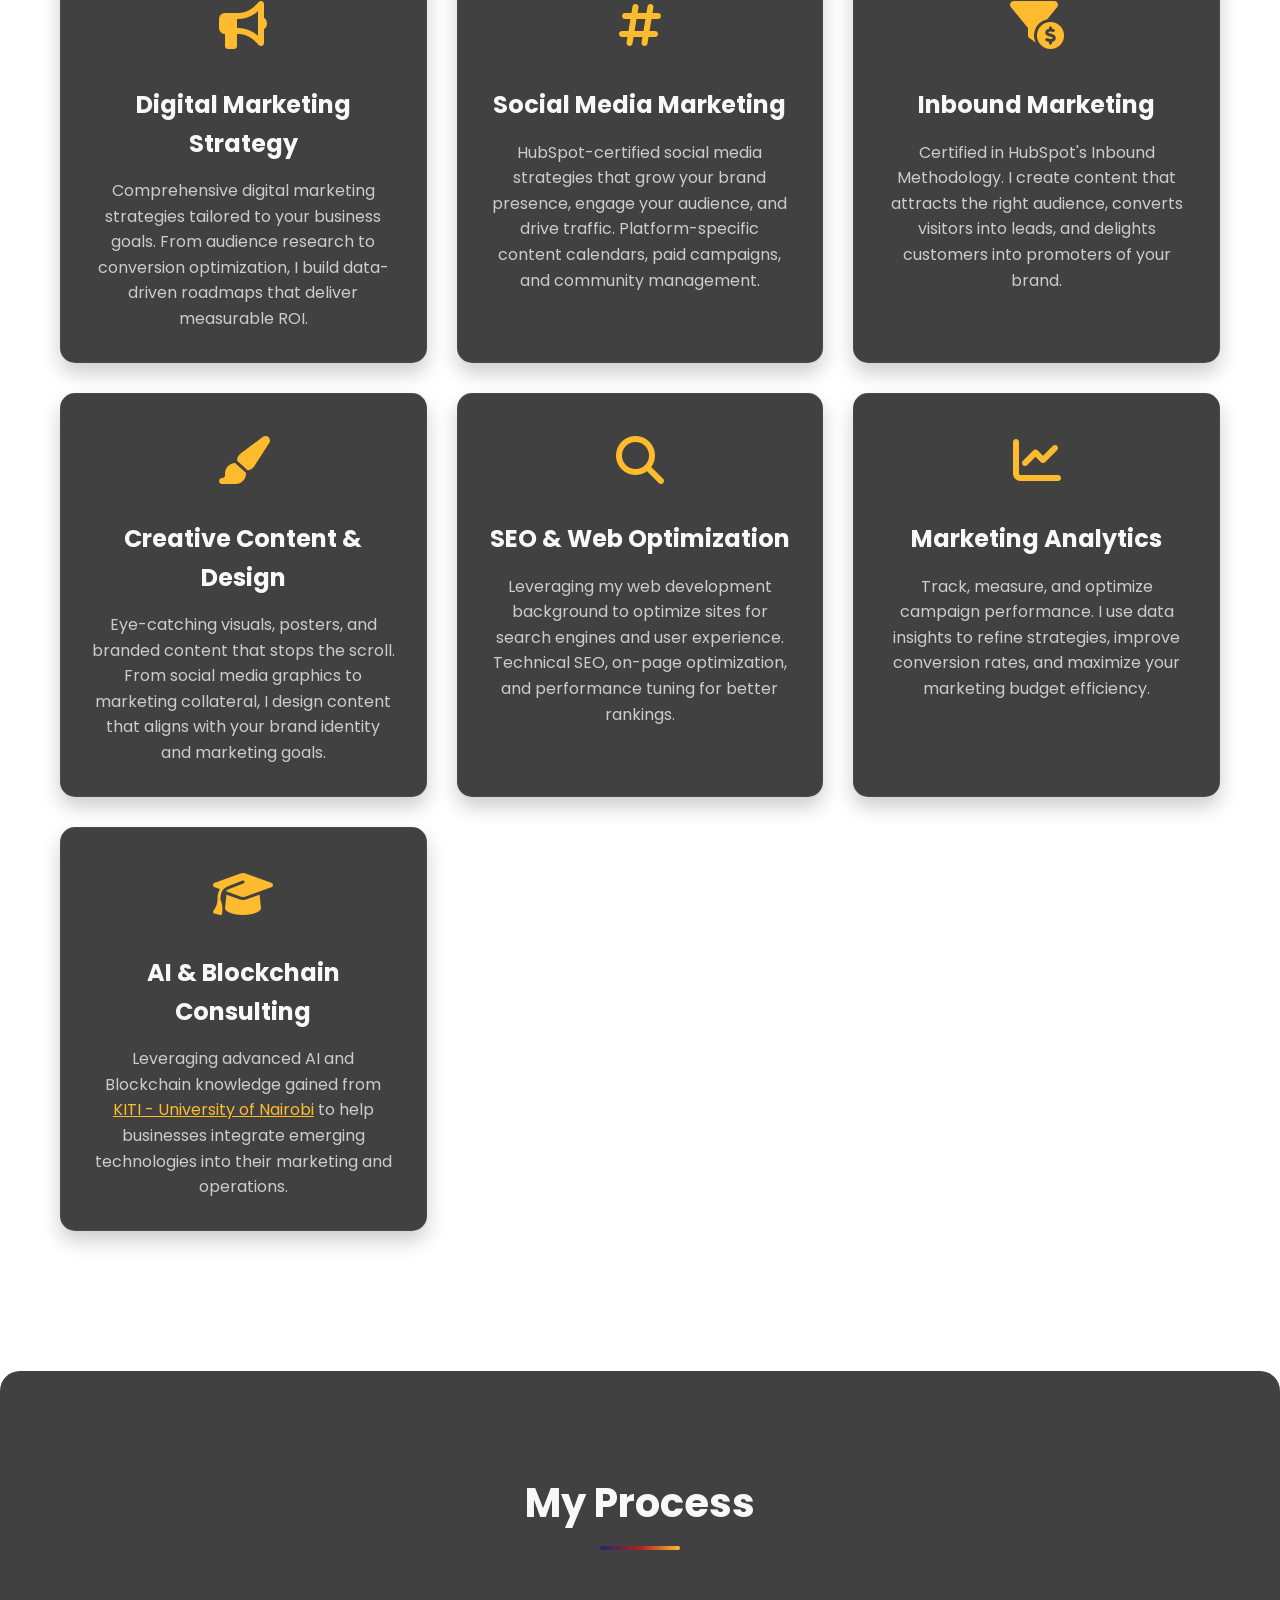
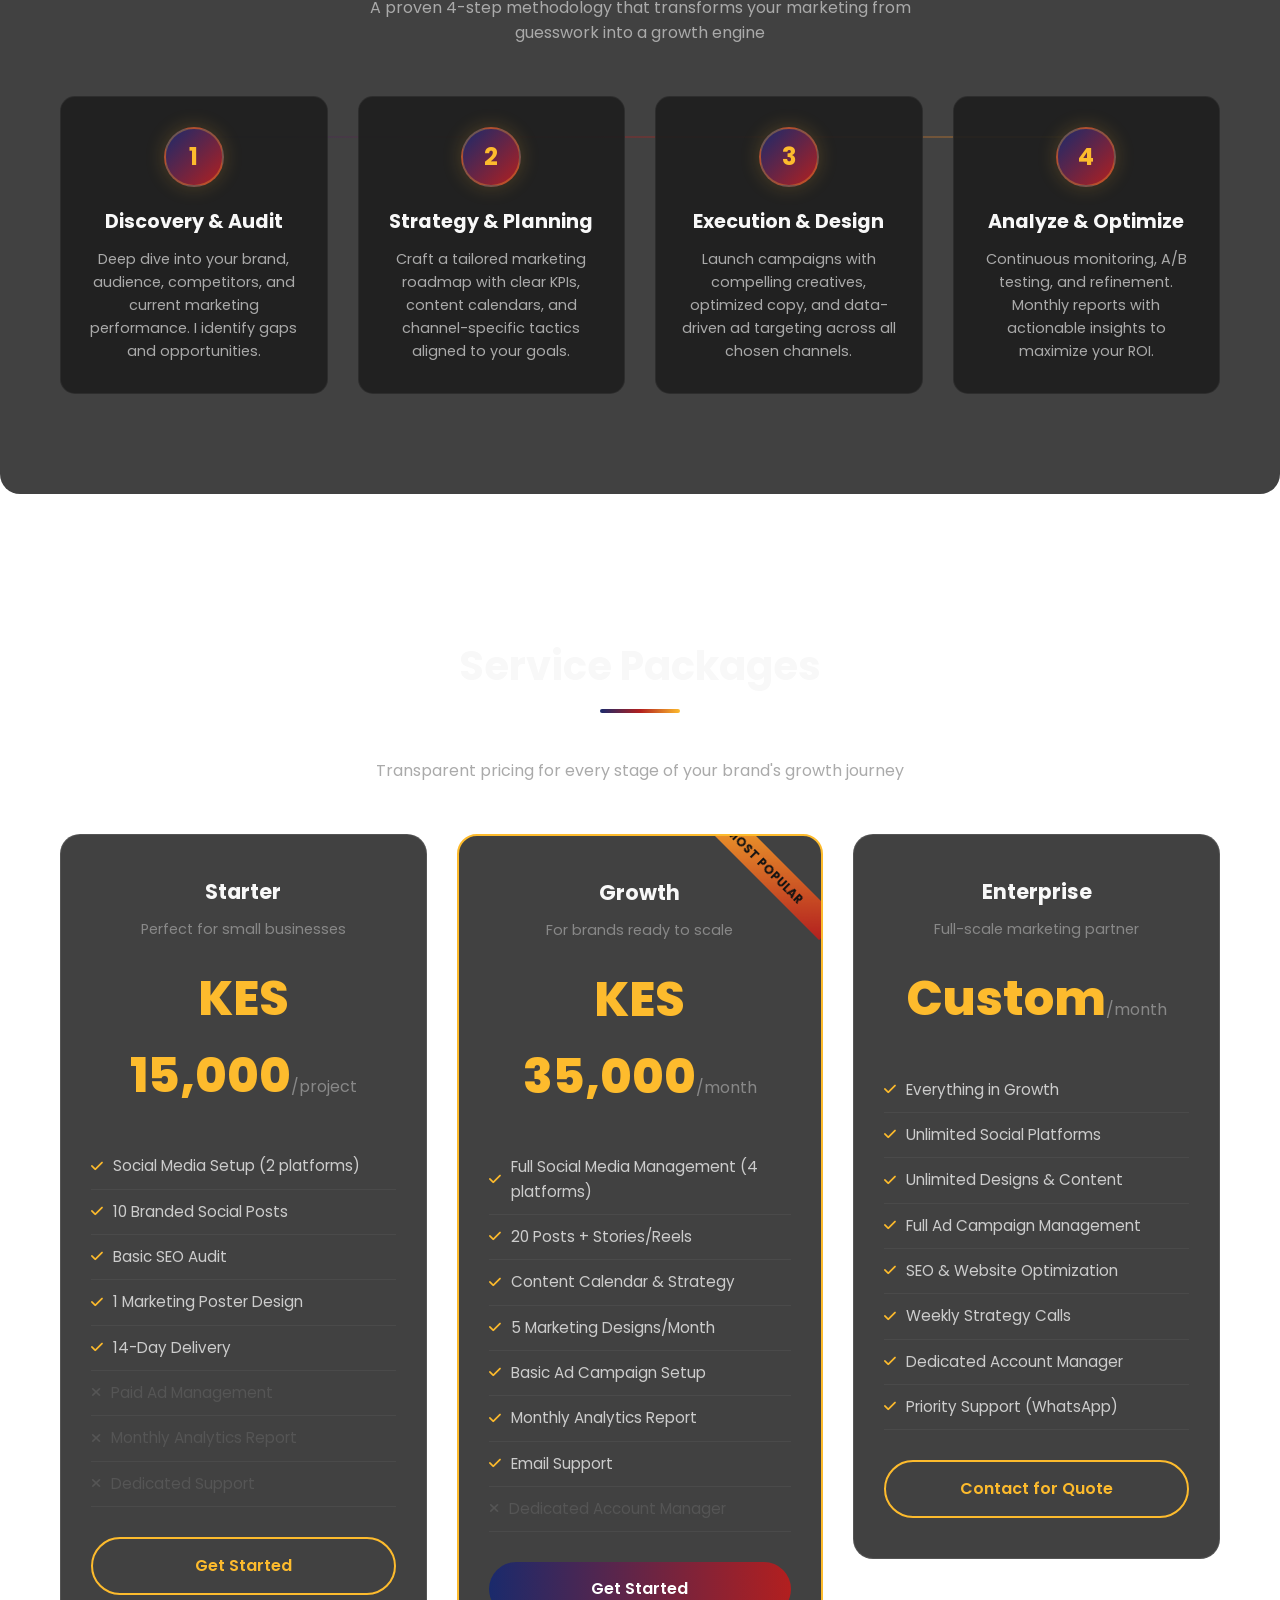
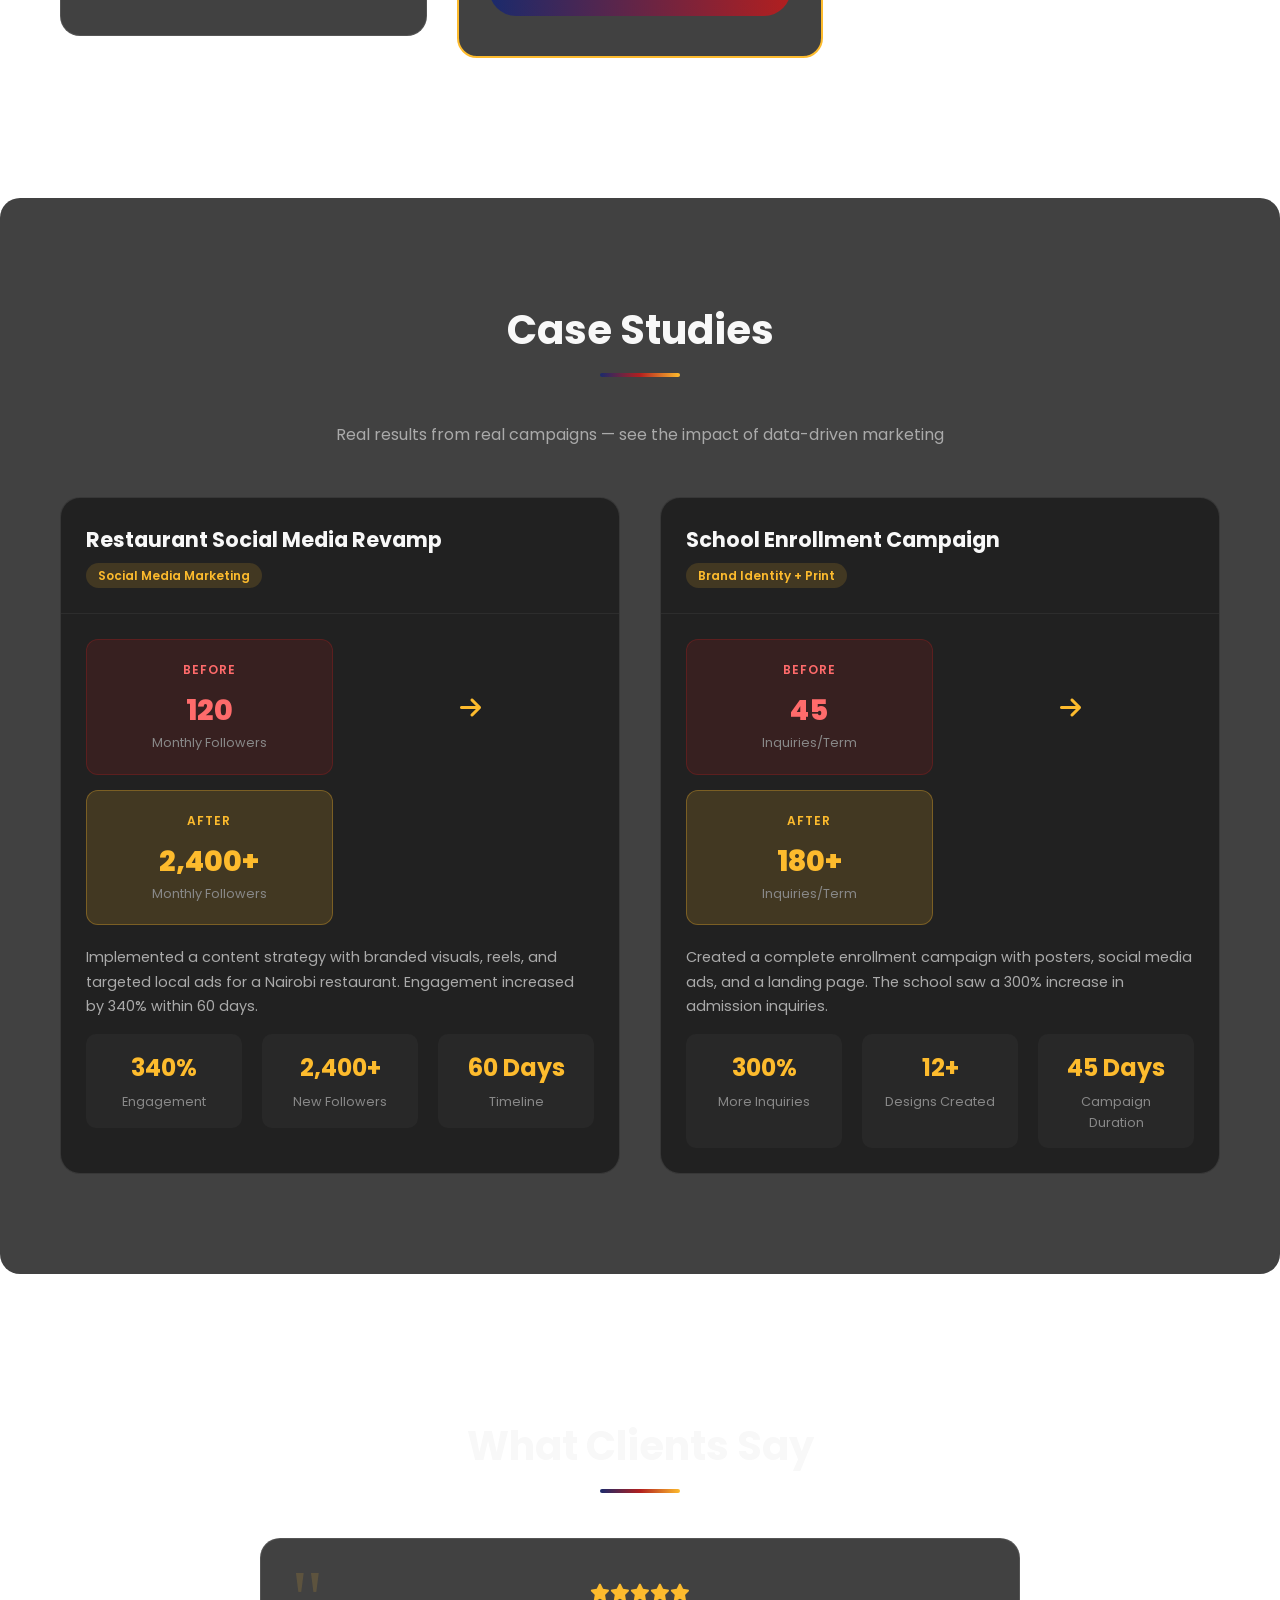
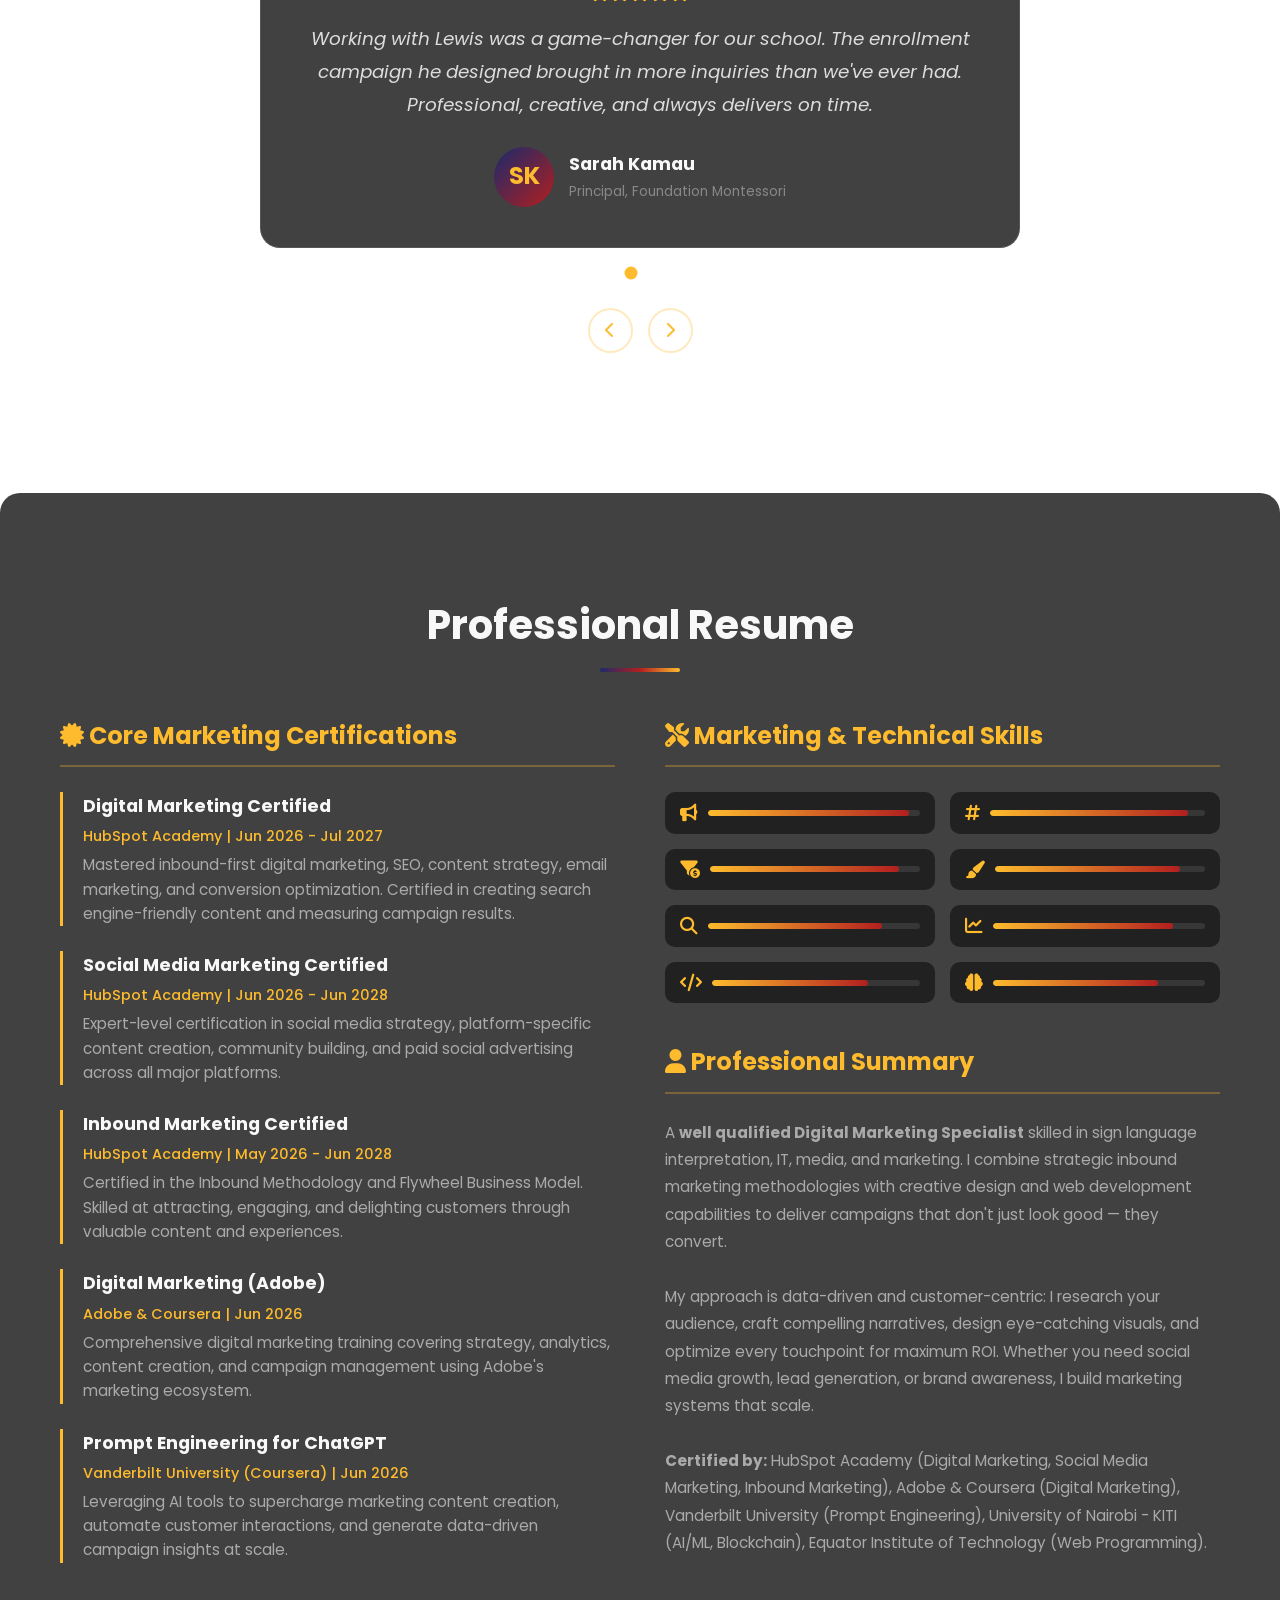
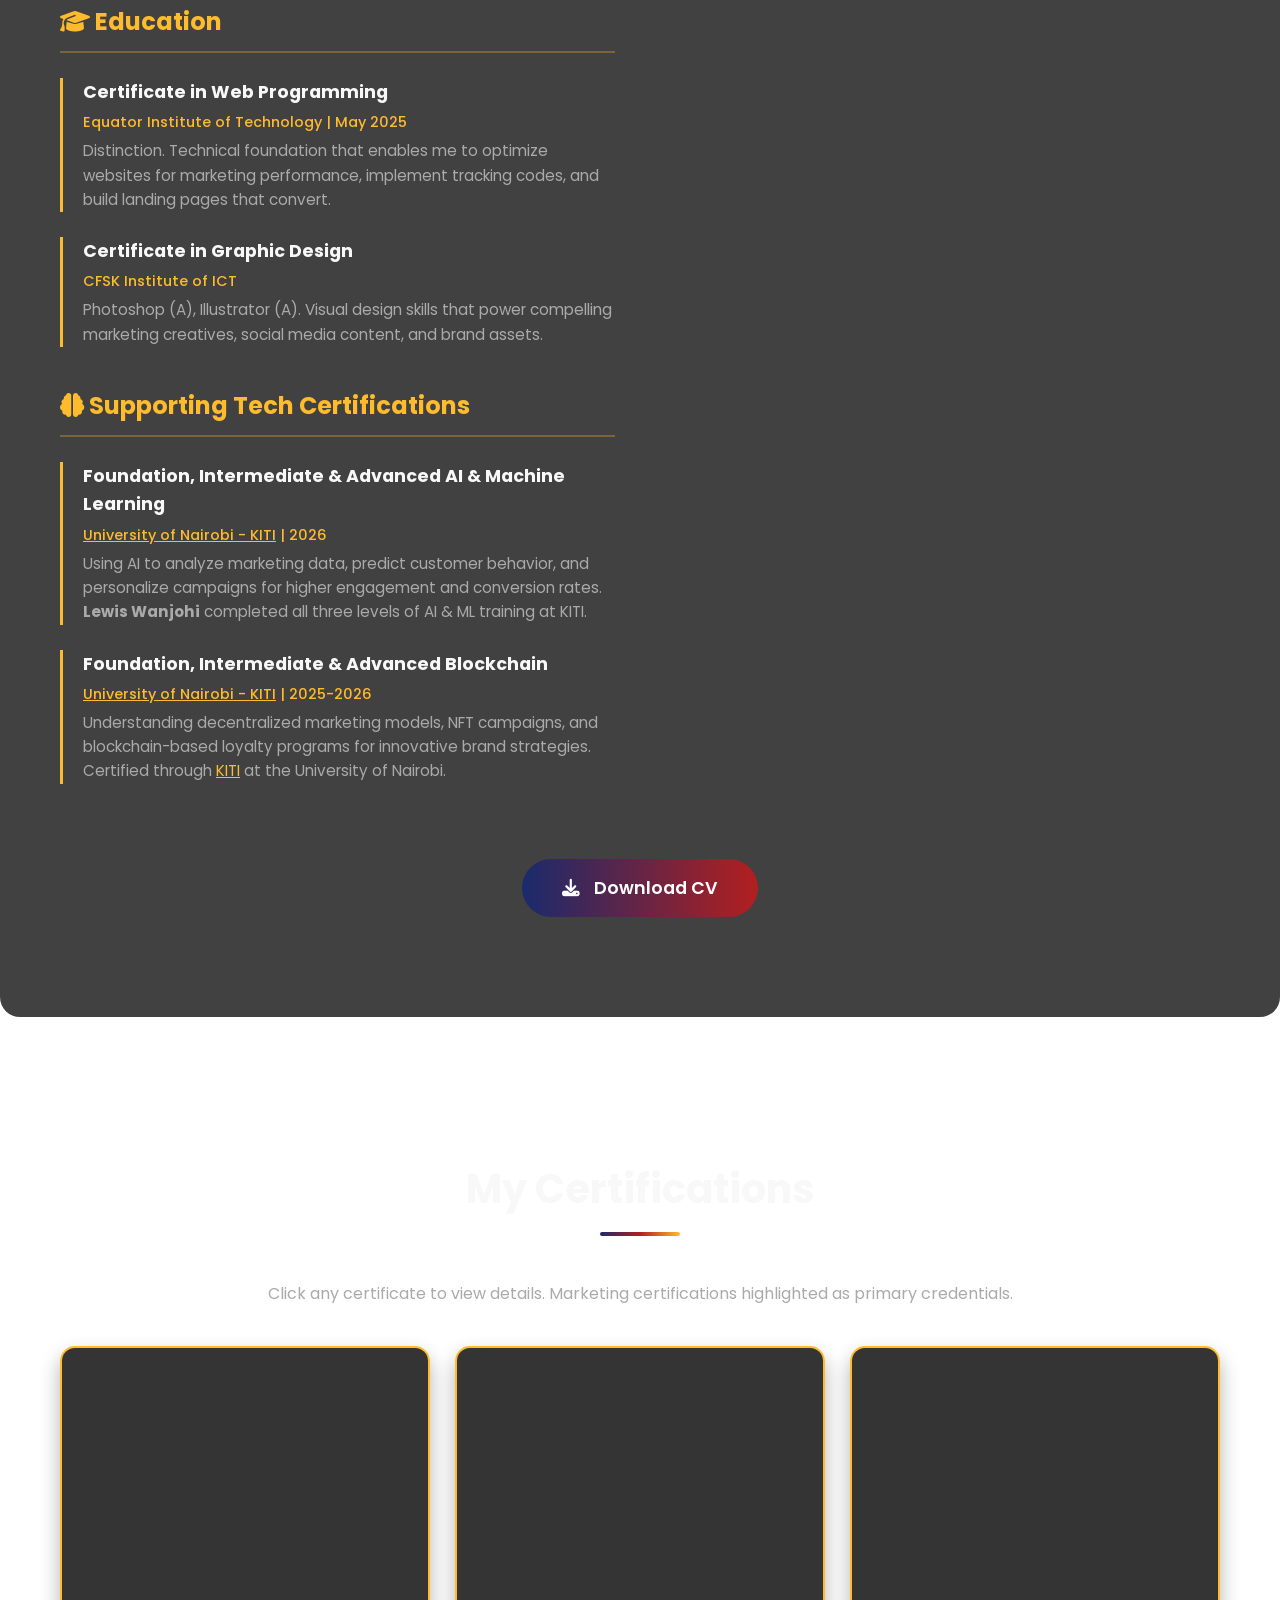
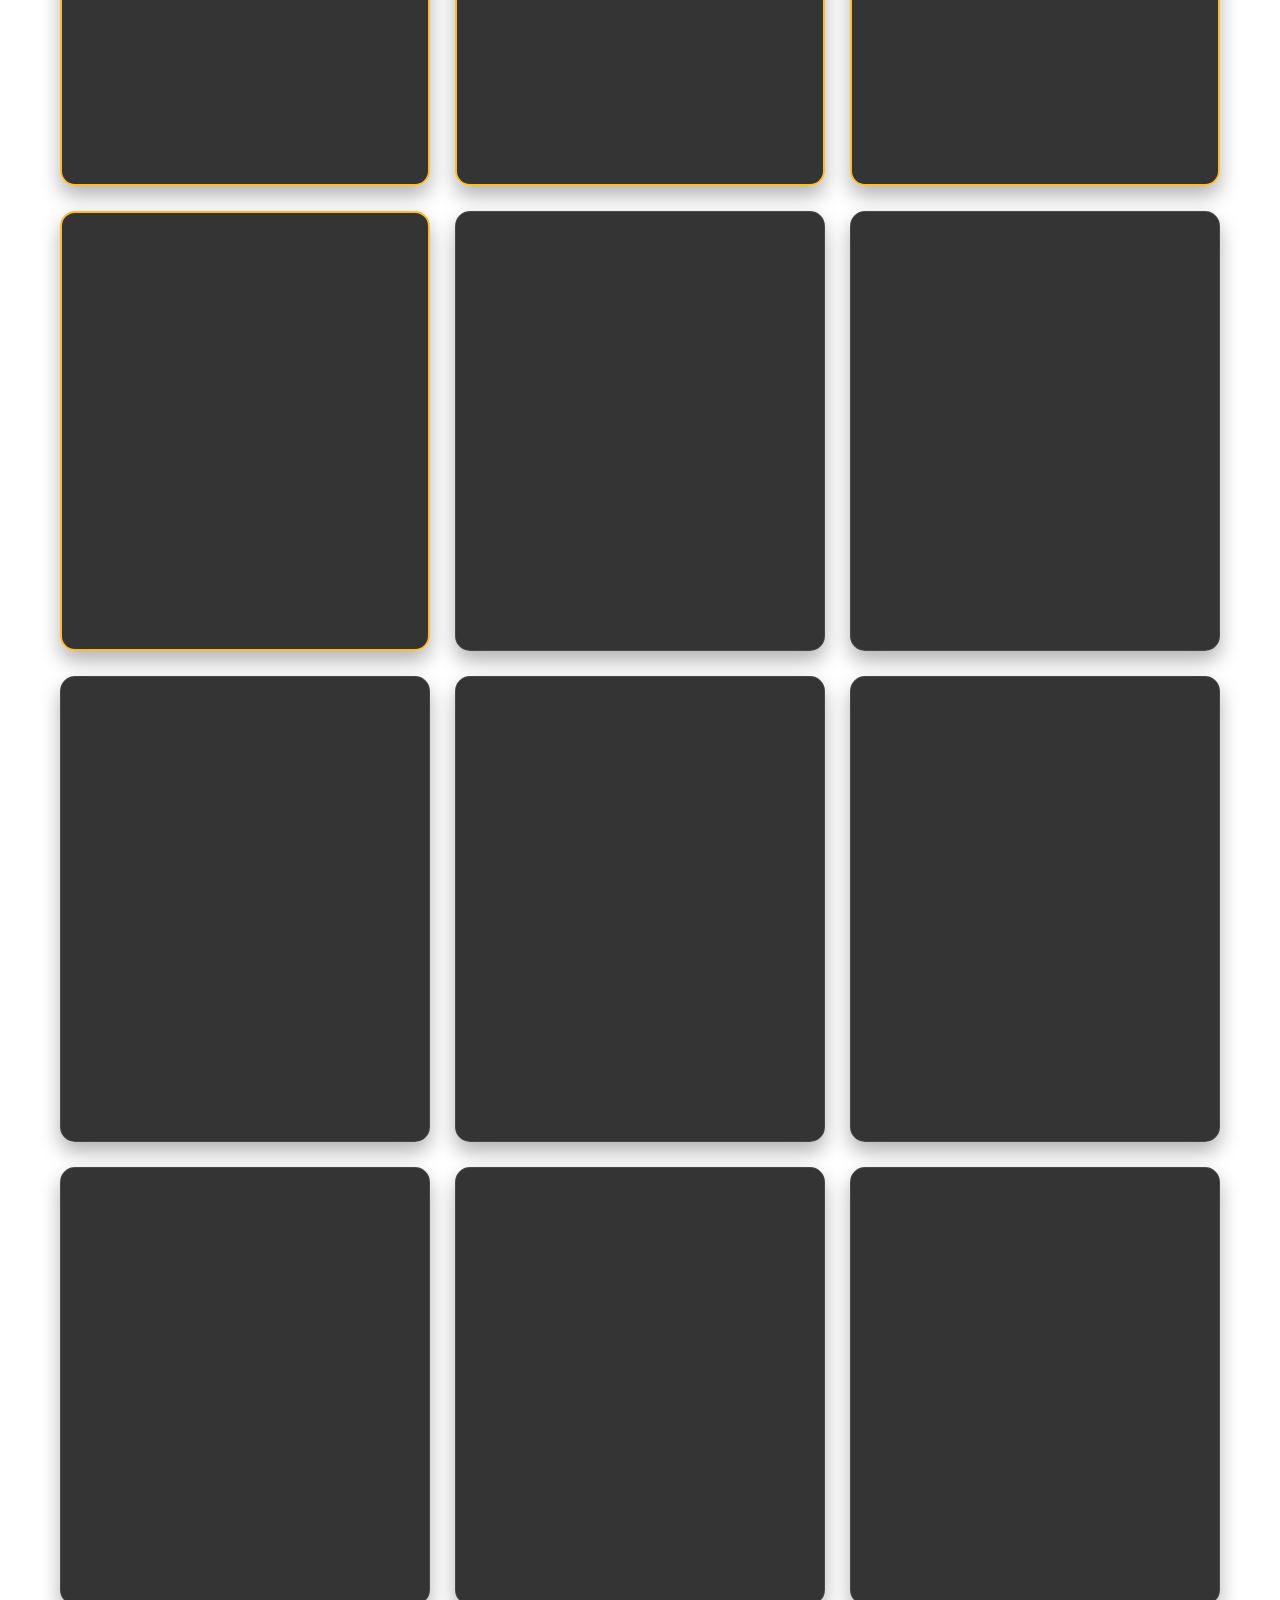
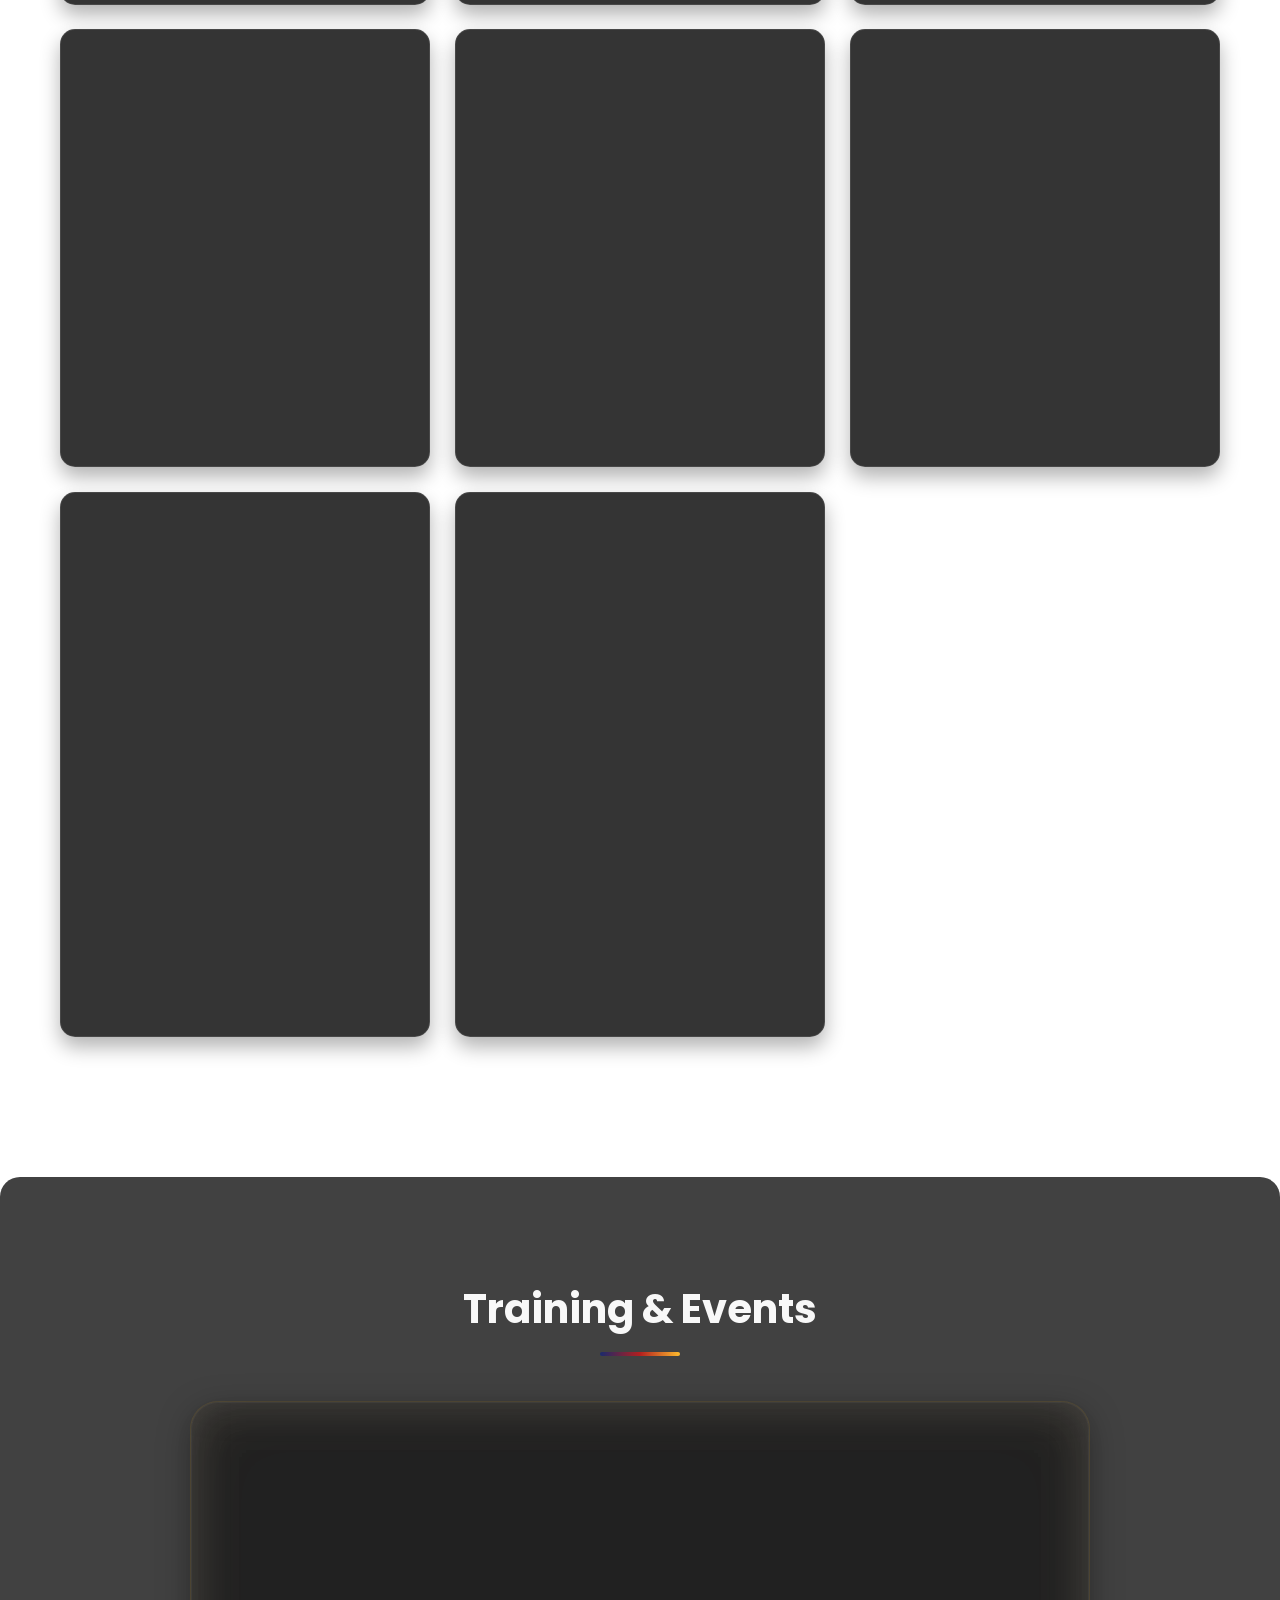
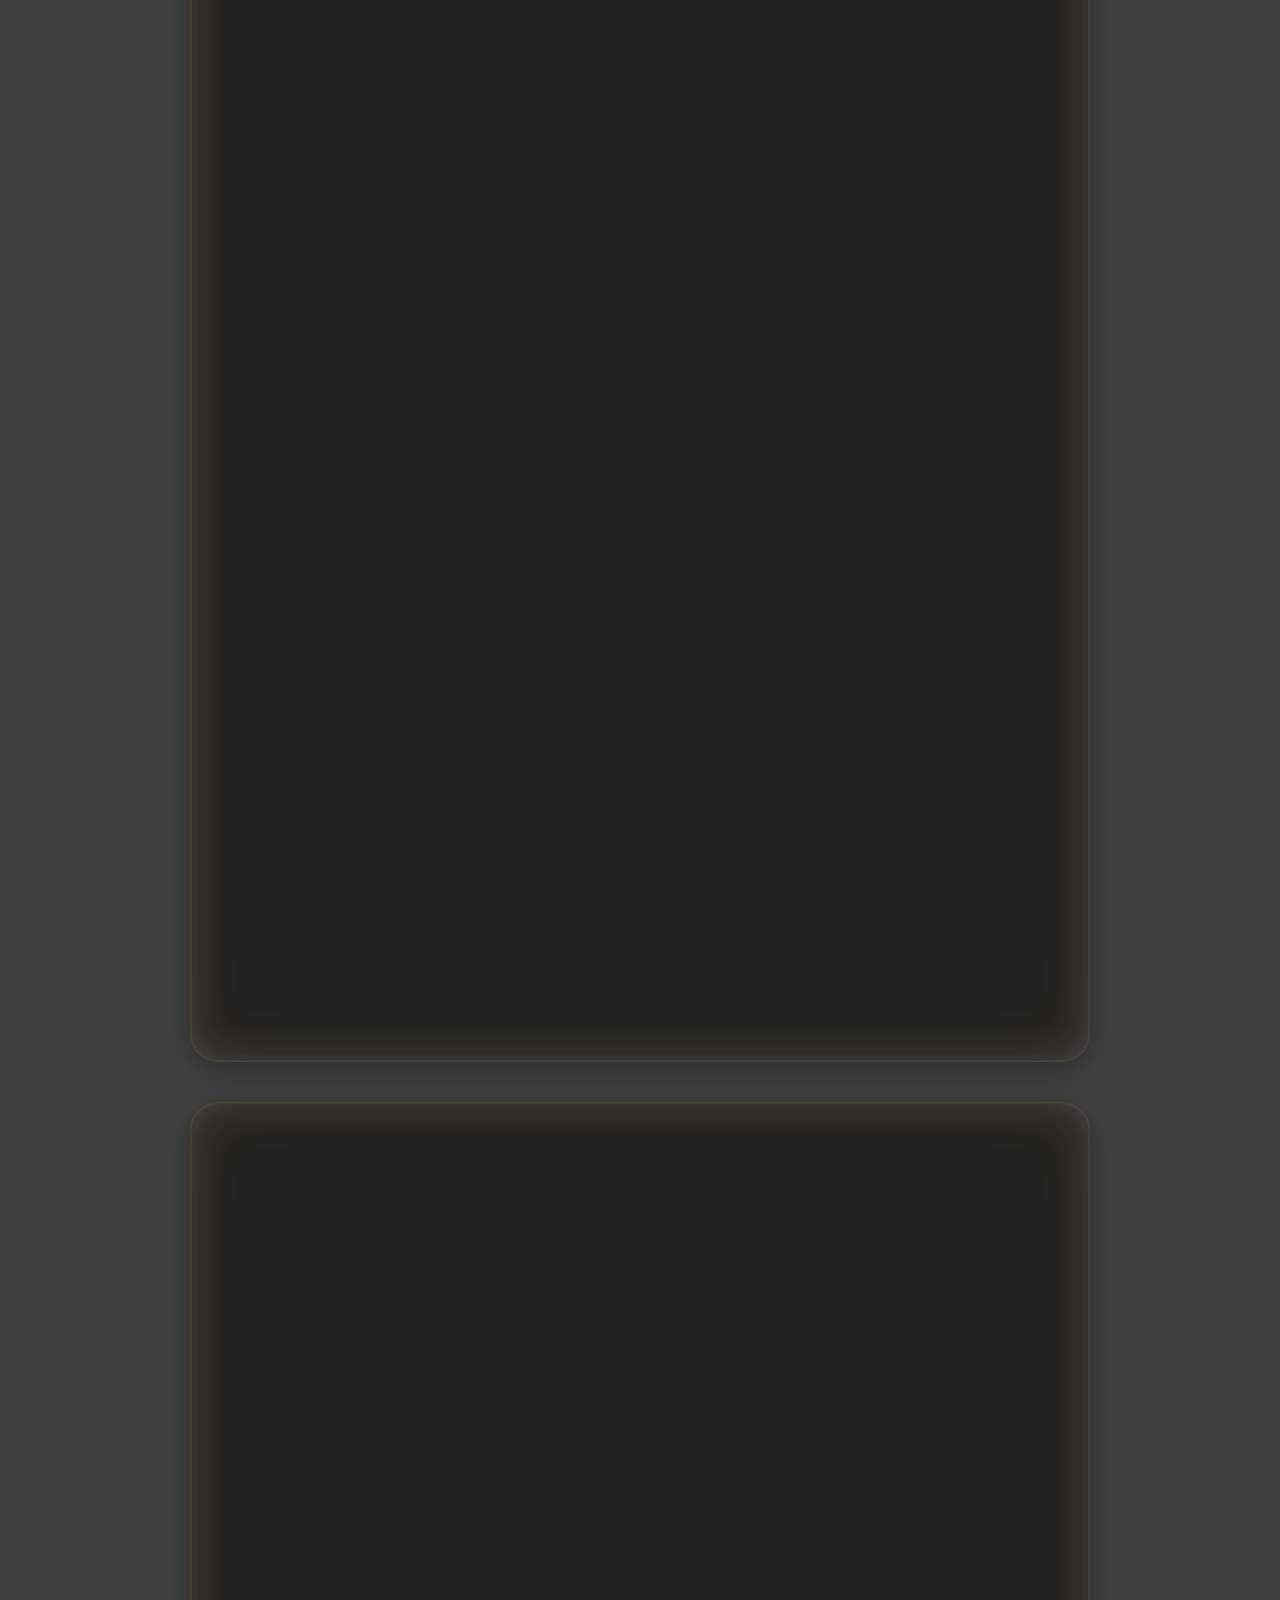
==== commit f9882351: "Update index.html" ====
--- a/index.html
+++ b/index.html
@@ -2721,7 +2721,7 @@
 
                 <div class="certificate-card animate" data-cert="7" data-type="image">
                     <div class="certificate-image-wrapper">
-                        <img decoding="async" src="Foundation in AI & Machine Learning" alt="AI & ML Foundation" class="certificate-image" loading="lazy" fetchpriority="low" onerror="this.onerror=null;this.parentElement.innerHTML='<div style=display:flex;align-items:center;justify-content:center;height:100%;color:var(--accent);font-size:0.9rem;text-align:center;padding:20px;><i class=\'fas fa-image\' style=\'font-size:2rem;margin-bottom:10px;display:block;\'></i>AI & ML Foundation<br>Certificate</div>'">
+                        <img decoding="async" src="Foundation in AI & Machine Learning.jpeg" alt="AI & ML Foundation" class="certificate-image" loading="lazy" fetchpriority="low" onerror="this.onerror=null;this.parentElement.innerHTML='<div style=display:flex;align-items:center;justify-content:center;height:100%;color:var(--accent);font-size:0.9rem;text-align:center;padding:20px;><i class=\'fas fa-image\' style=\'font-size:2rem;margin-bottom:10px;display:block;\'></i>AI & ML Foundation<br>Certificate</div>'">
                     </div>
                     <div class="certificate-content">
                         <h3>Foundation in AI & Machine Learning</h3>
@@ -2841,7 +2841,7 @@
 
                 <div class="certificate-card animate" data-cert="17" data-type="image">
                     <div class="certificate-image-wrapper">
-                        <img decoding="async" src=".jpeg" alt="Information Integrity, Media & AI Literacy - Africa Check" class="certificate-image" loading="lazy" fetchpriority="low" onerror="this.onerror=null;this.parentElement.innerHTML='<div style=display:flex;align-items:center;justify-content:center;height:100%;color:var(--accent);font-size:0.9rem;text-align:center;padding:20px;><i class=\'fas fa-image\' style=\'font-size:2rem;margin-bottom:10px;display:block;\'></i>Information Integrity<br>Certificate</div>'">
+                        <img decoding="async" src="itech.png" alt="Information Integrity, Media & AI Literacy - Africa Check" class="certificate-image" loading="lazy" fetchpriority="low" onerror="this.onerror=null;this.parentElement.innerHTML='<div style=display:flex;align-items:center;justify-content:center;height:100%;color:var(--accent);font-size:0.9rem;text-align:center;padding:20px;><i class=\'fas fa-image\' style=\'font-size:2rem;margin-bottom:10px;display:block;\'></i>Information Integrity<br>Certificate</div>'">
                     </div>
                     <div class="certificate-content">
                         <h3>Information Integrity, Media & AI Literacy</h3>
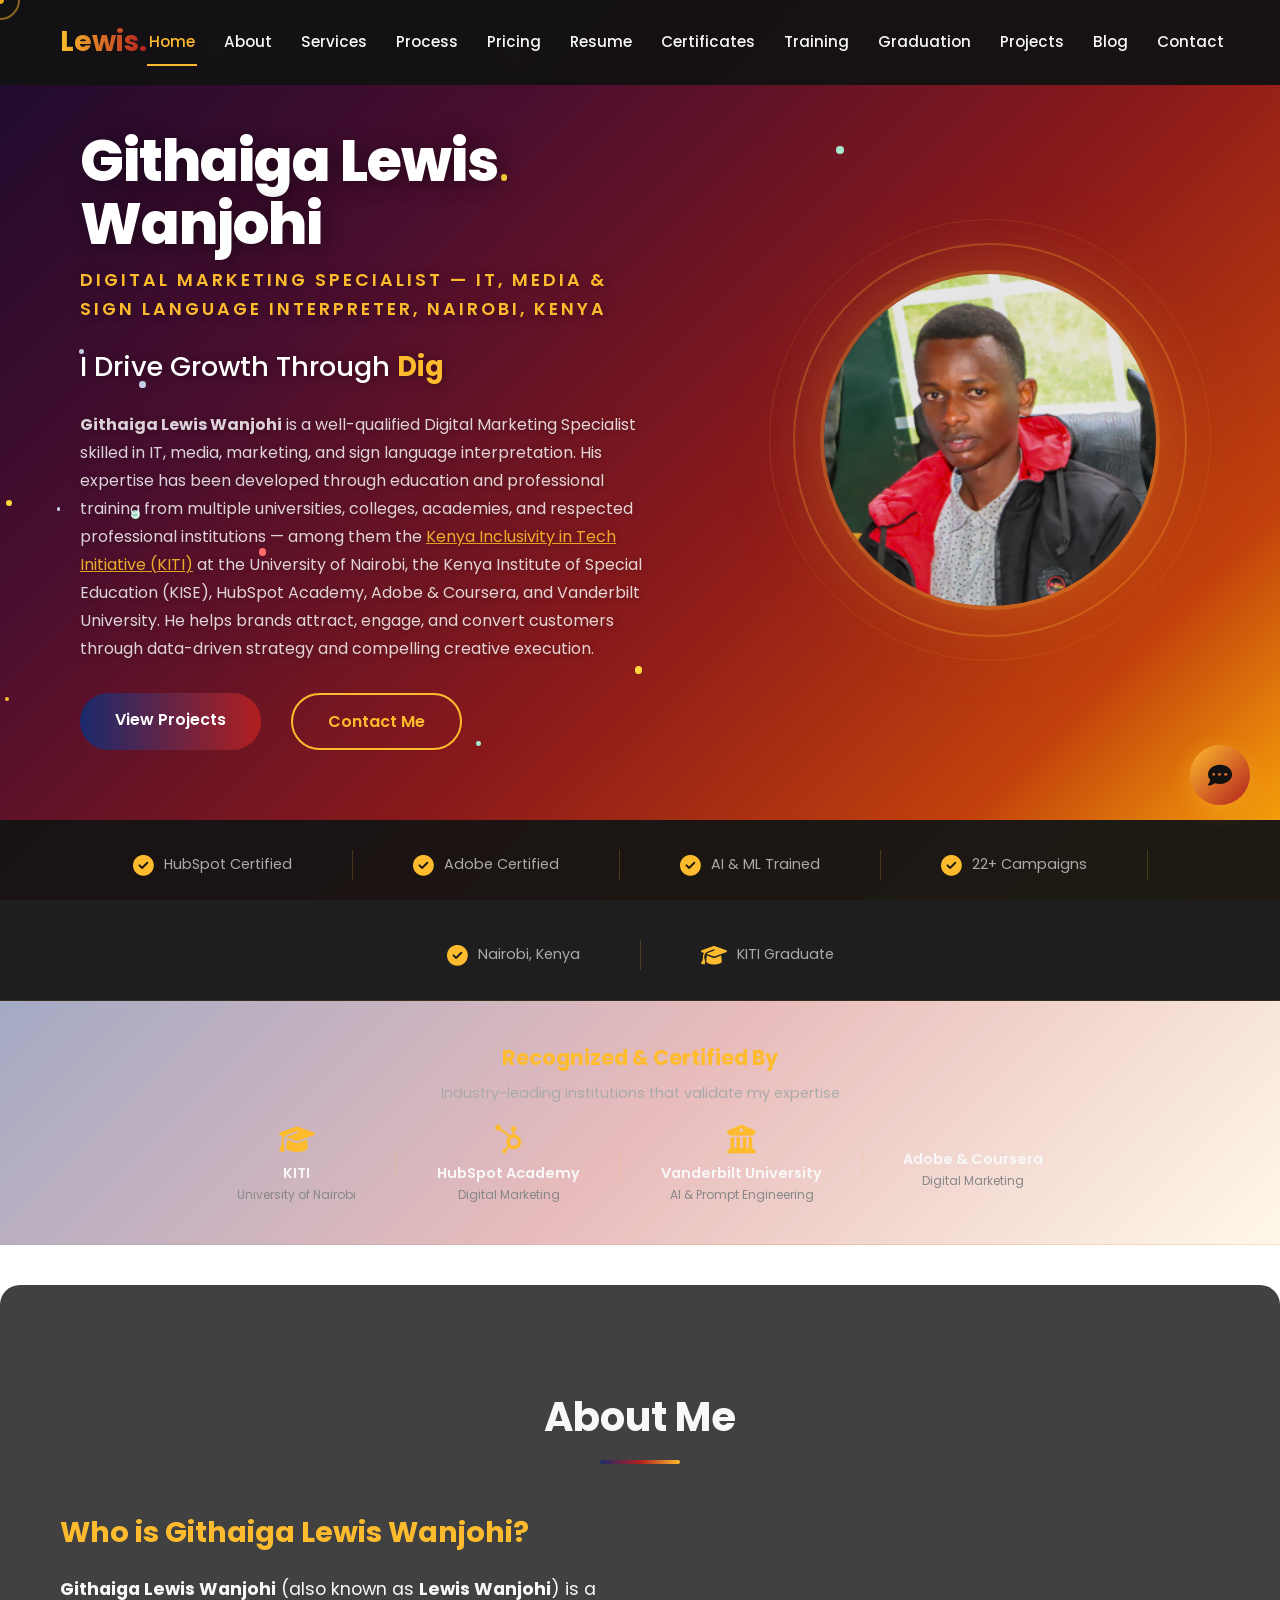
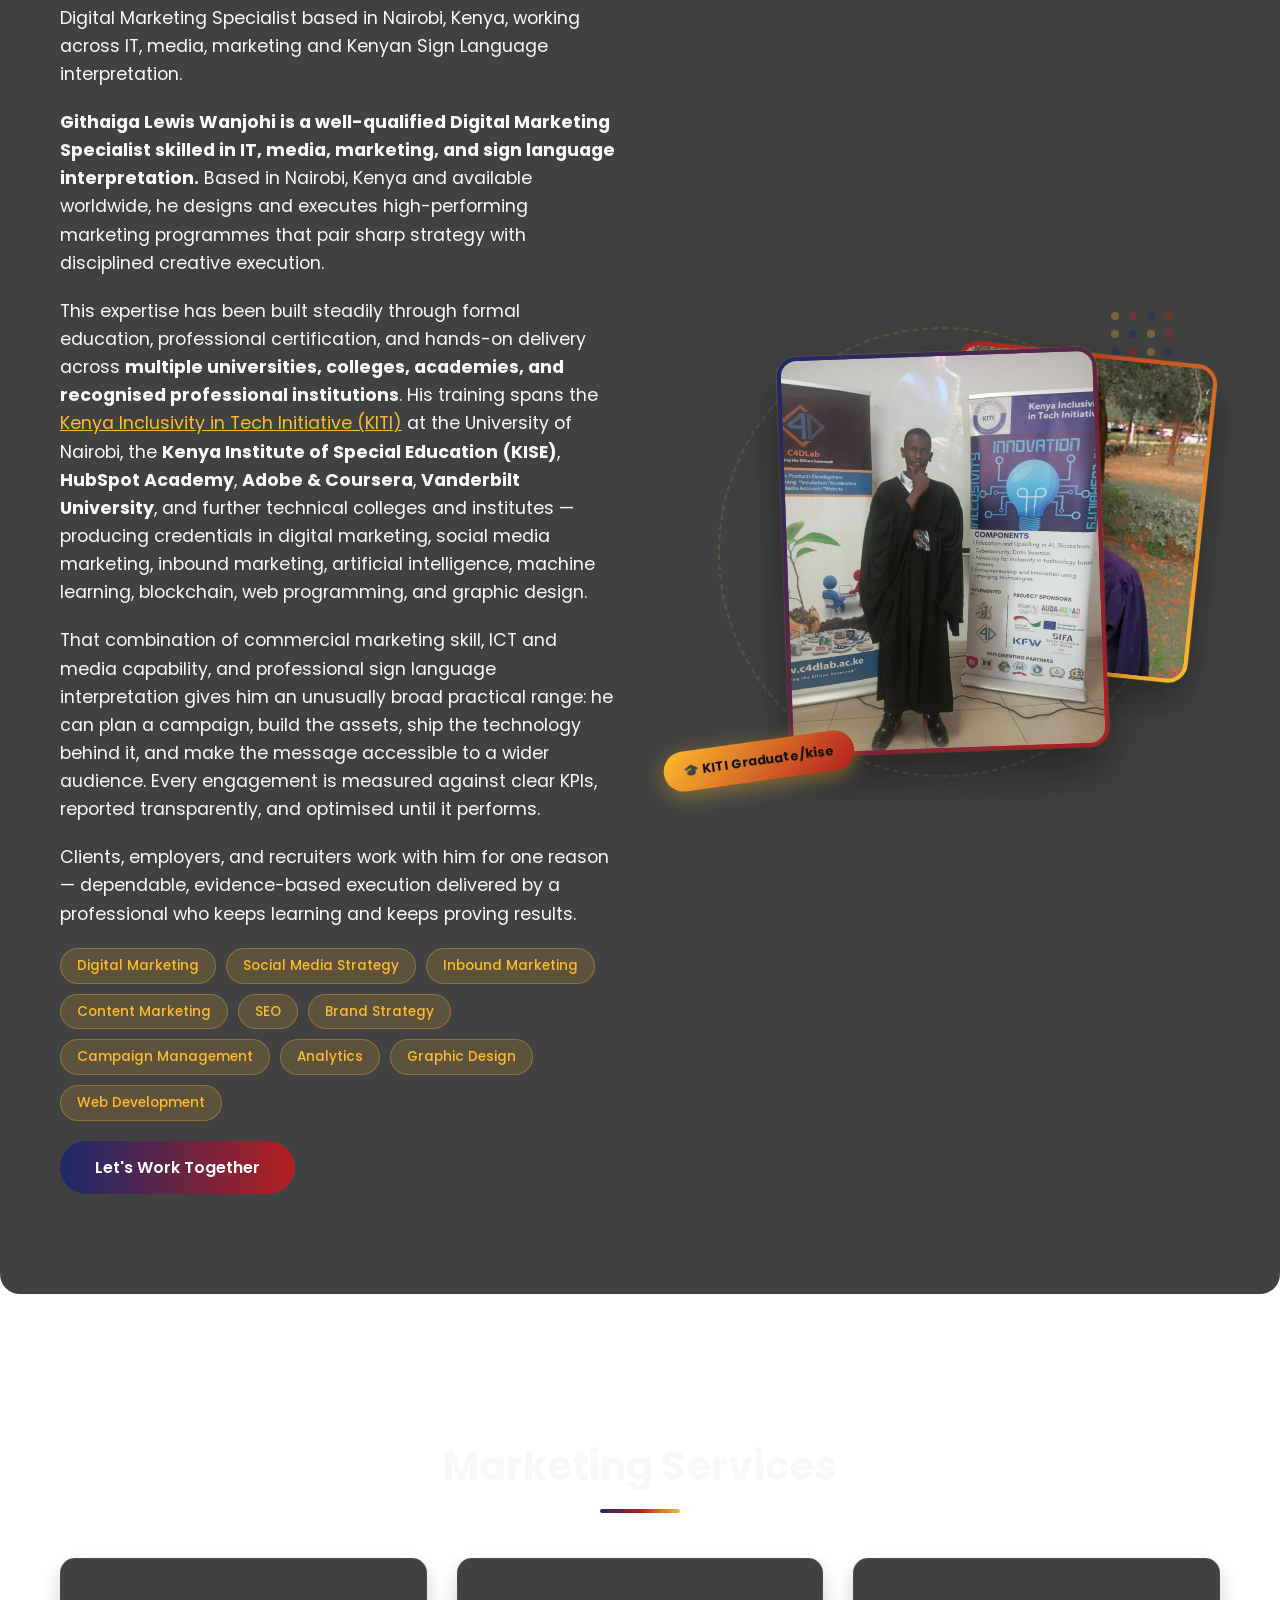
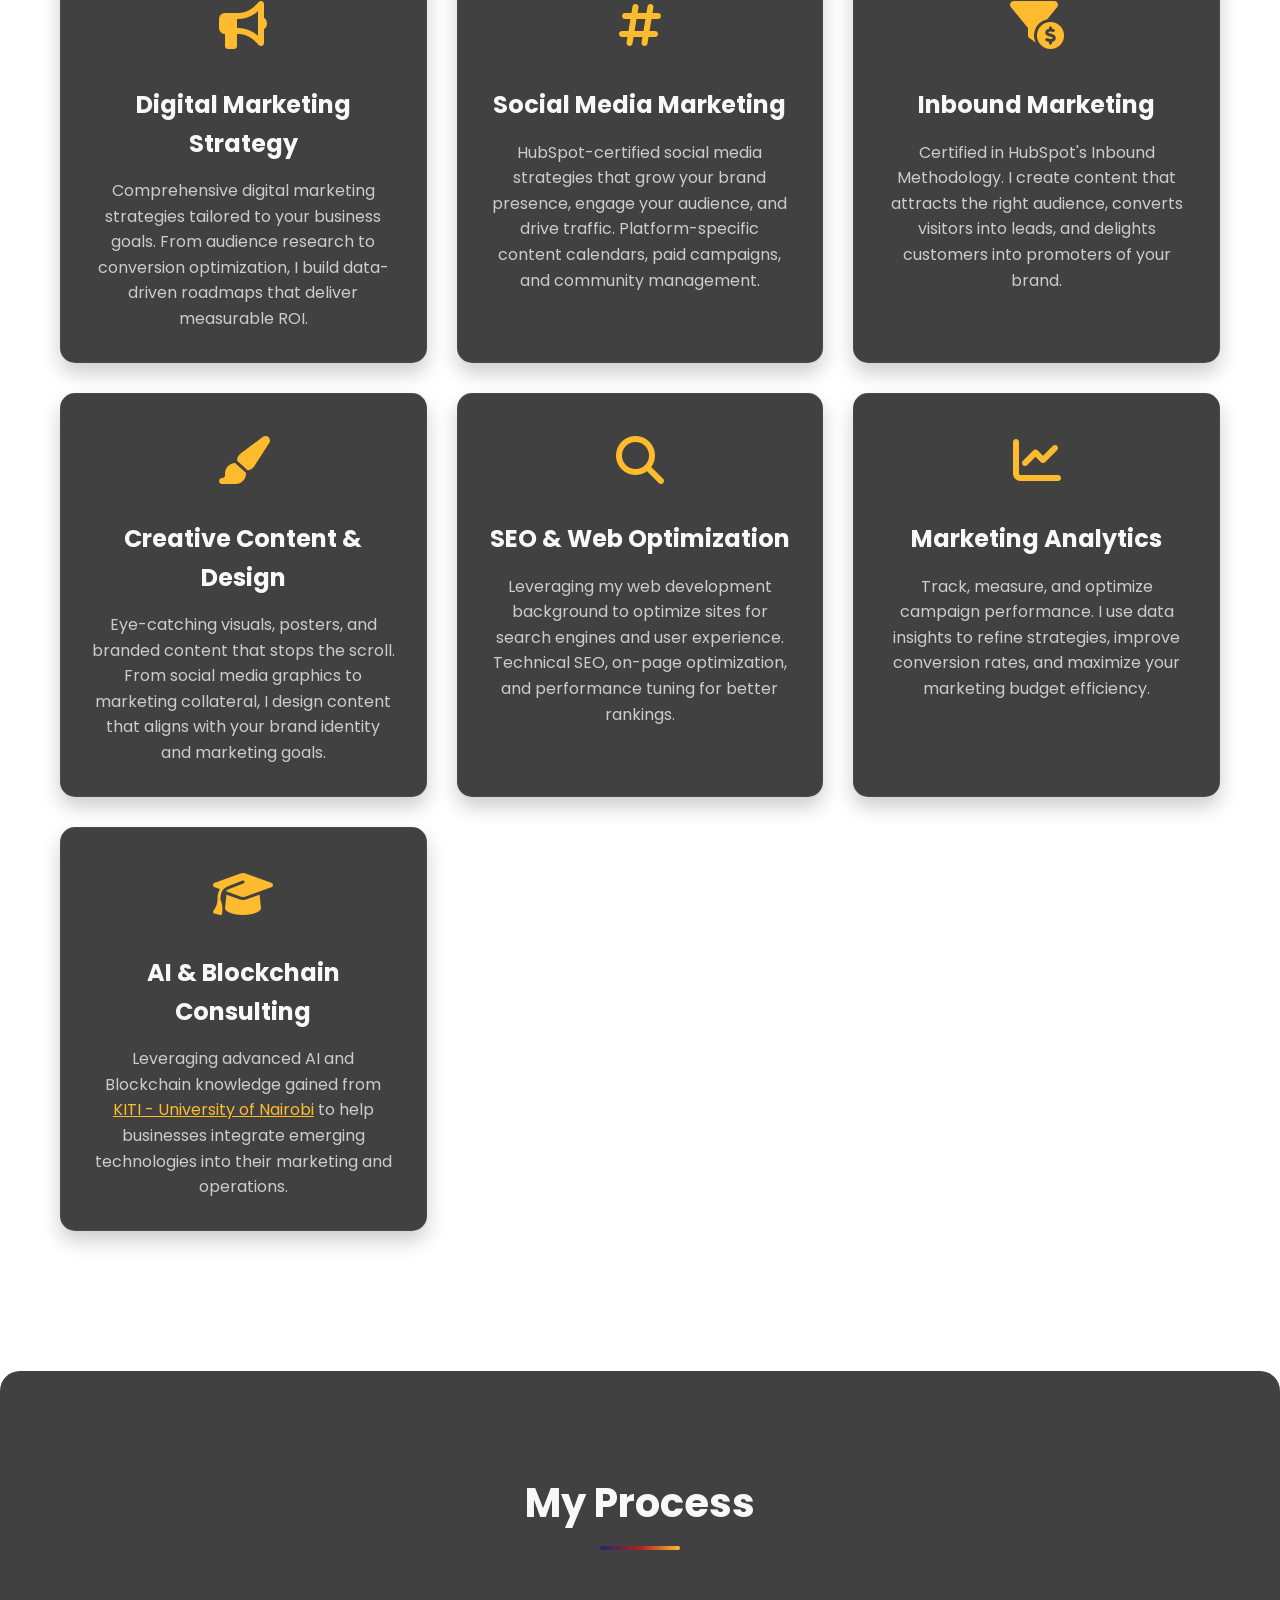
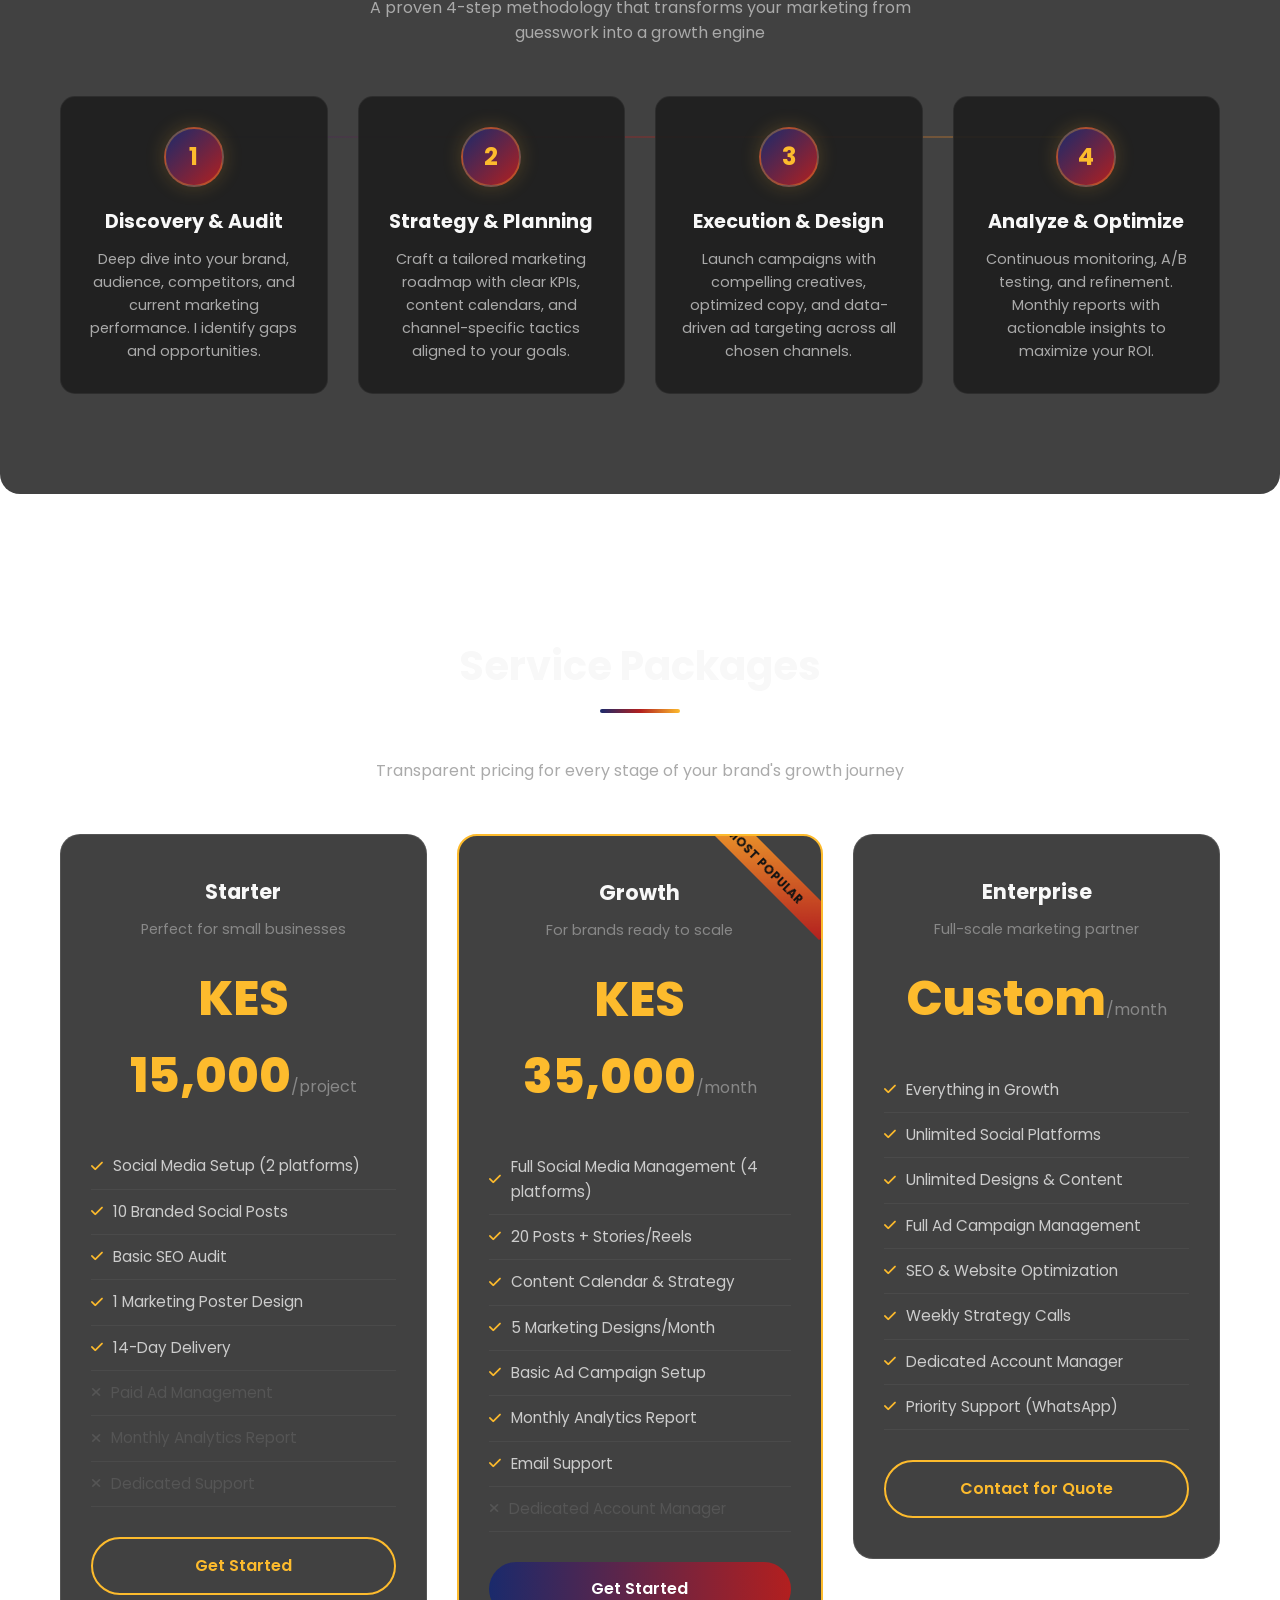
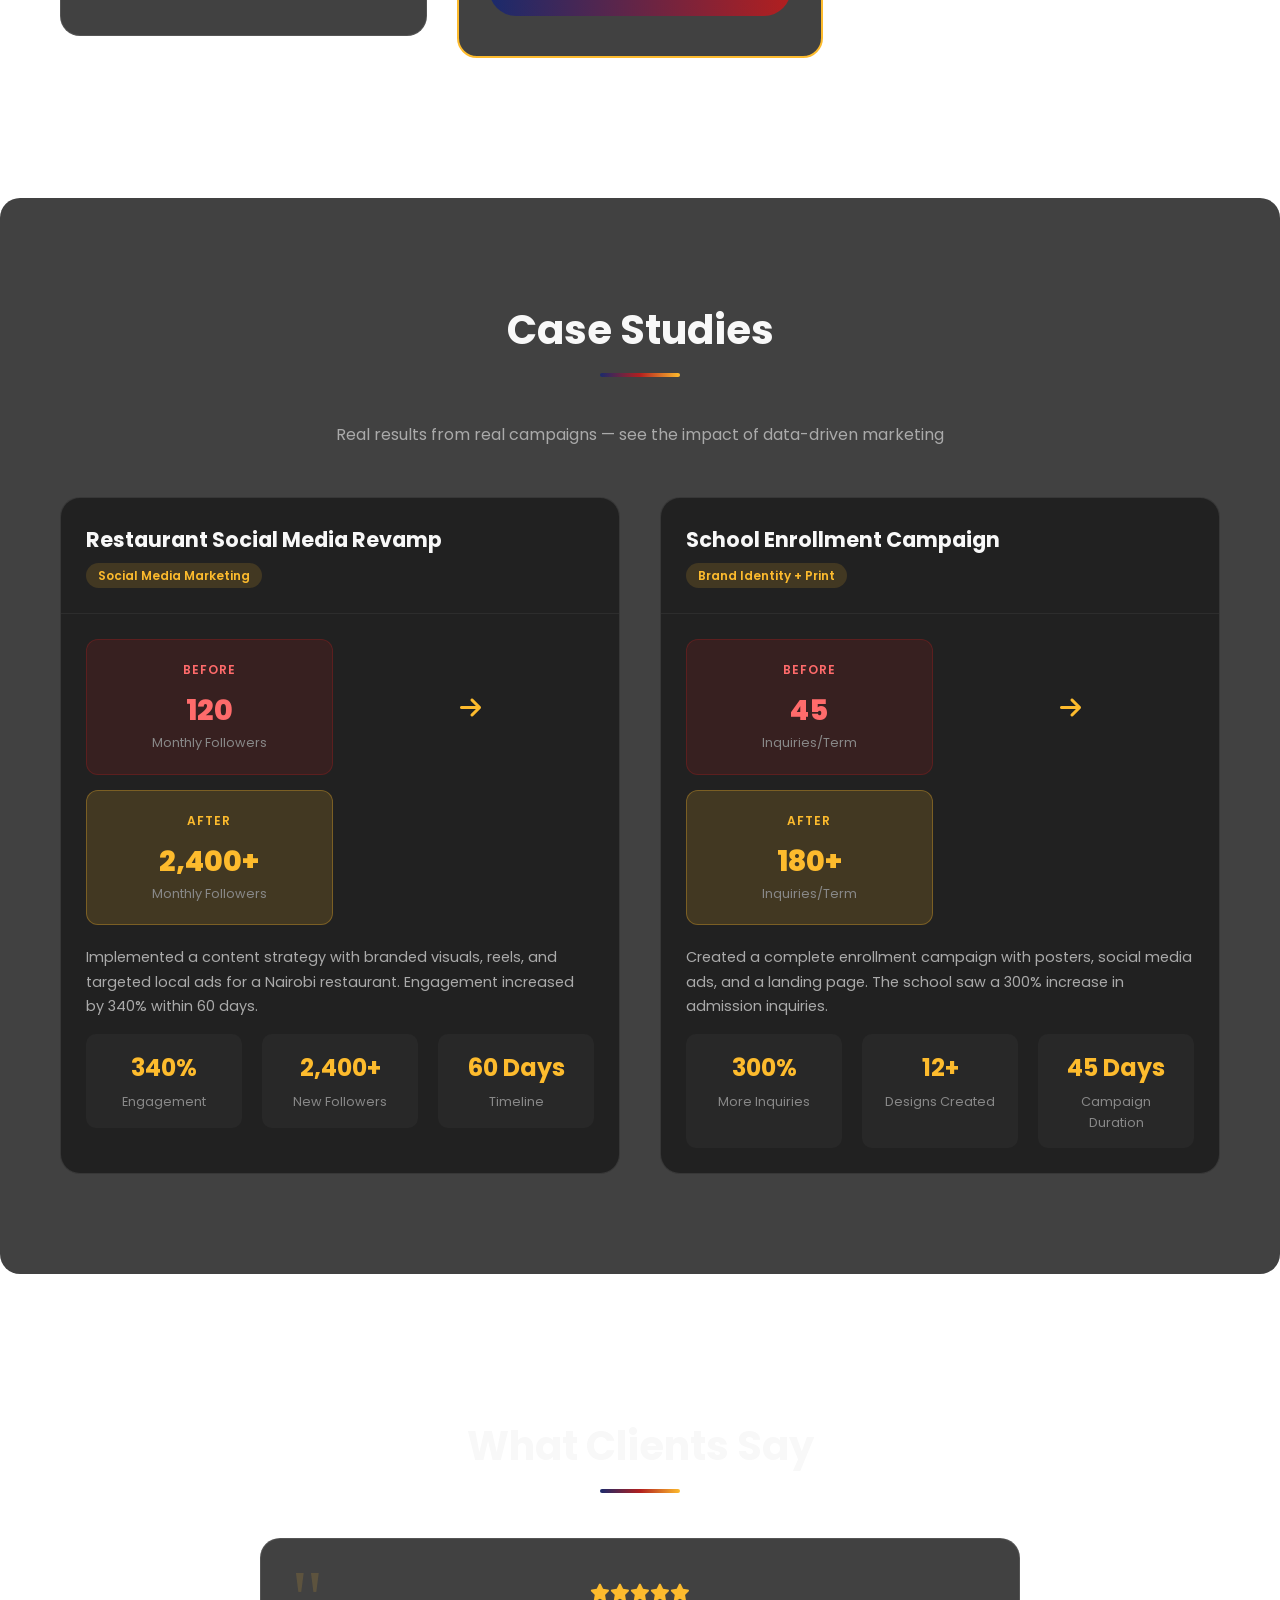
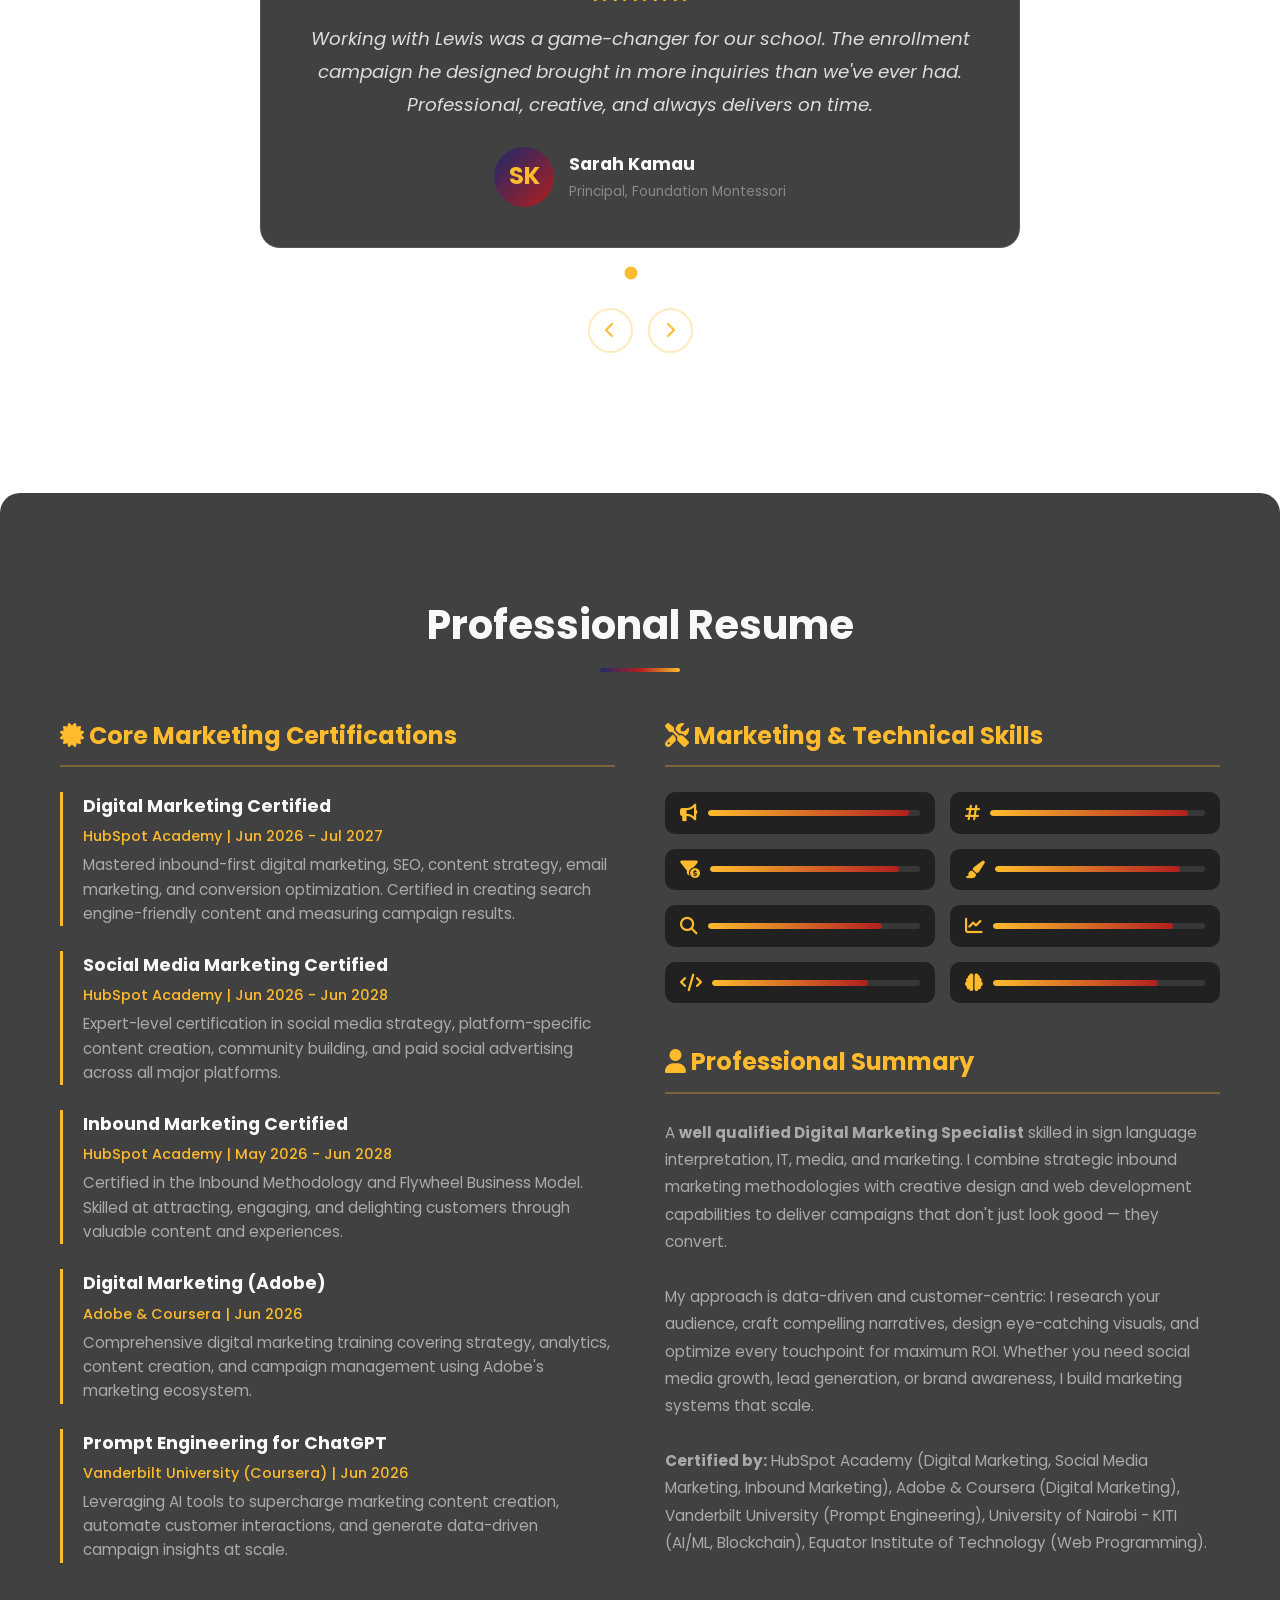
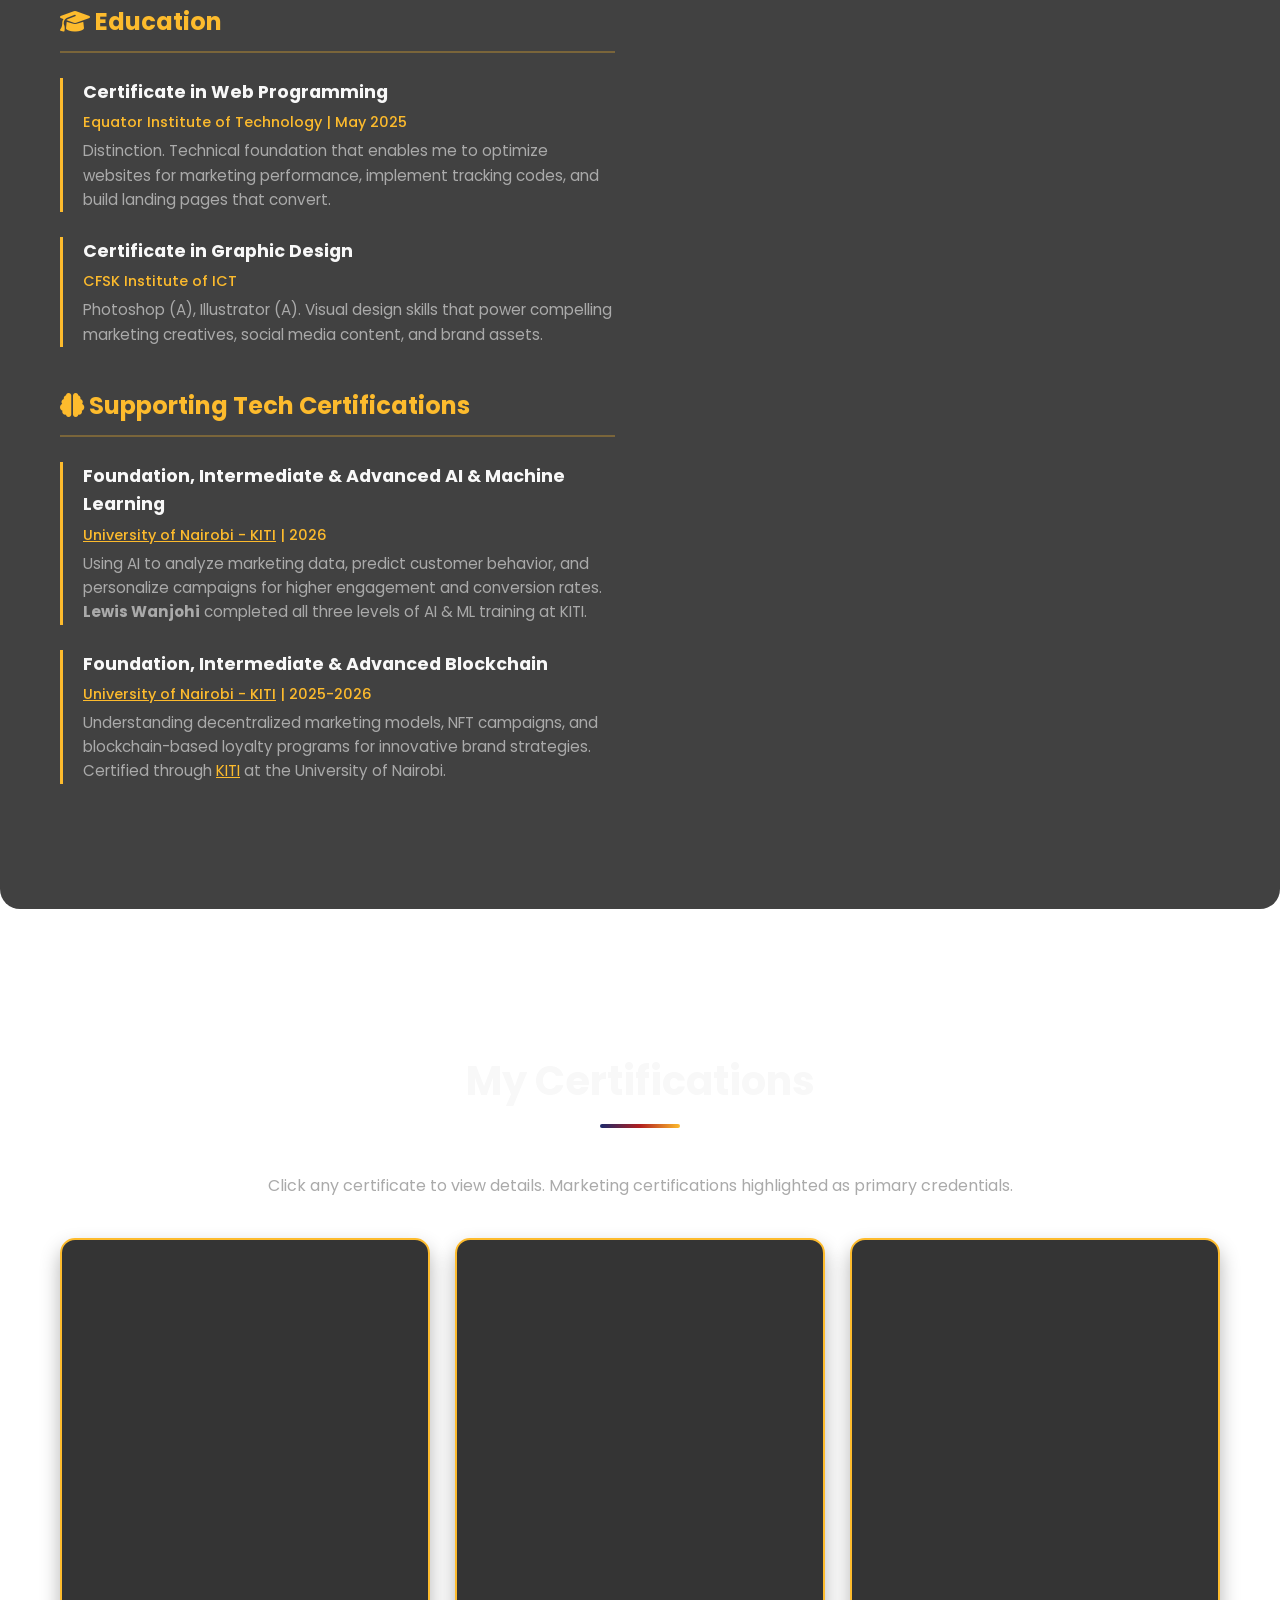
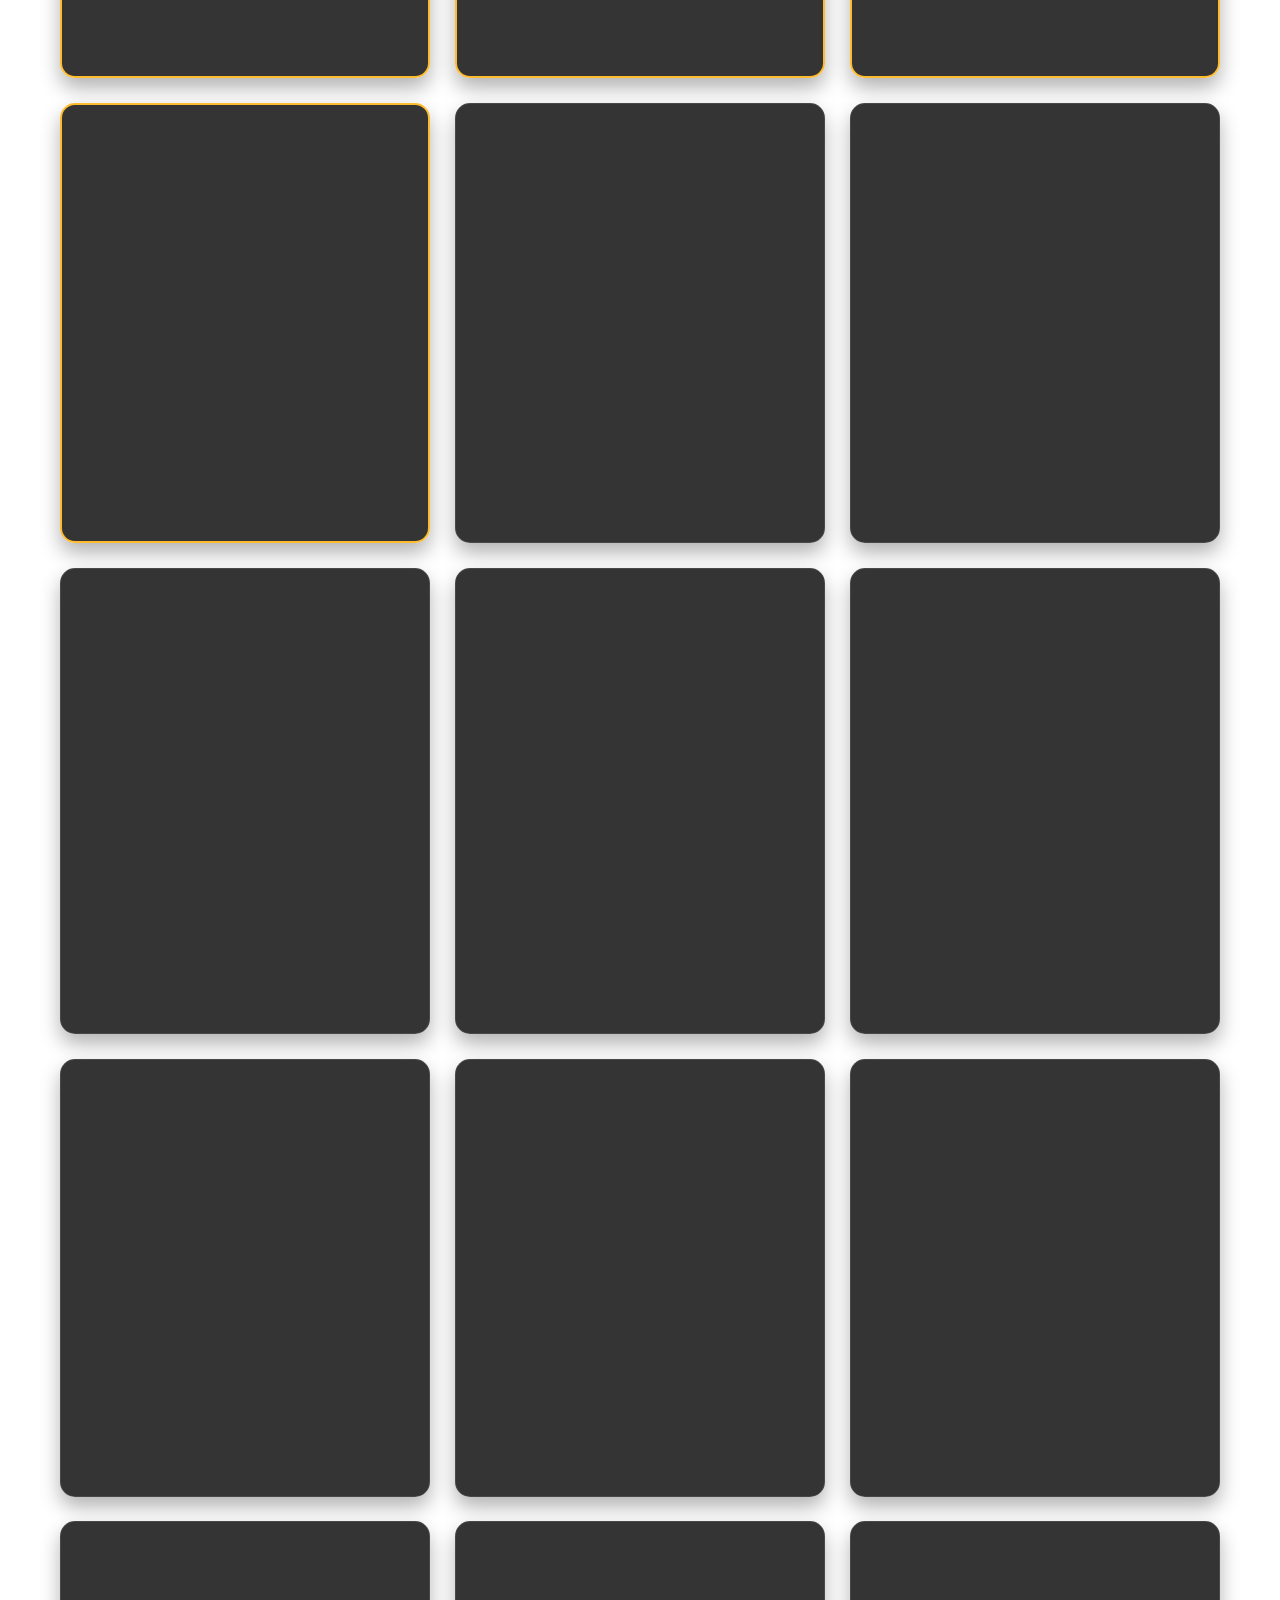
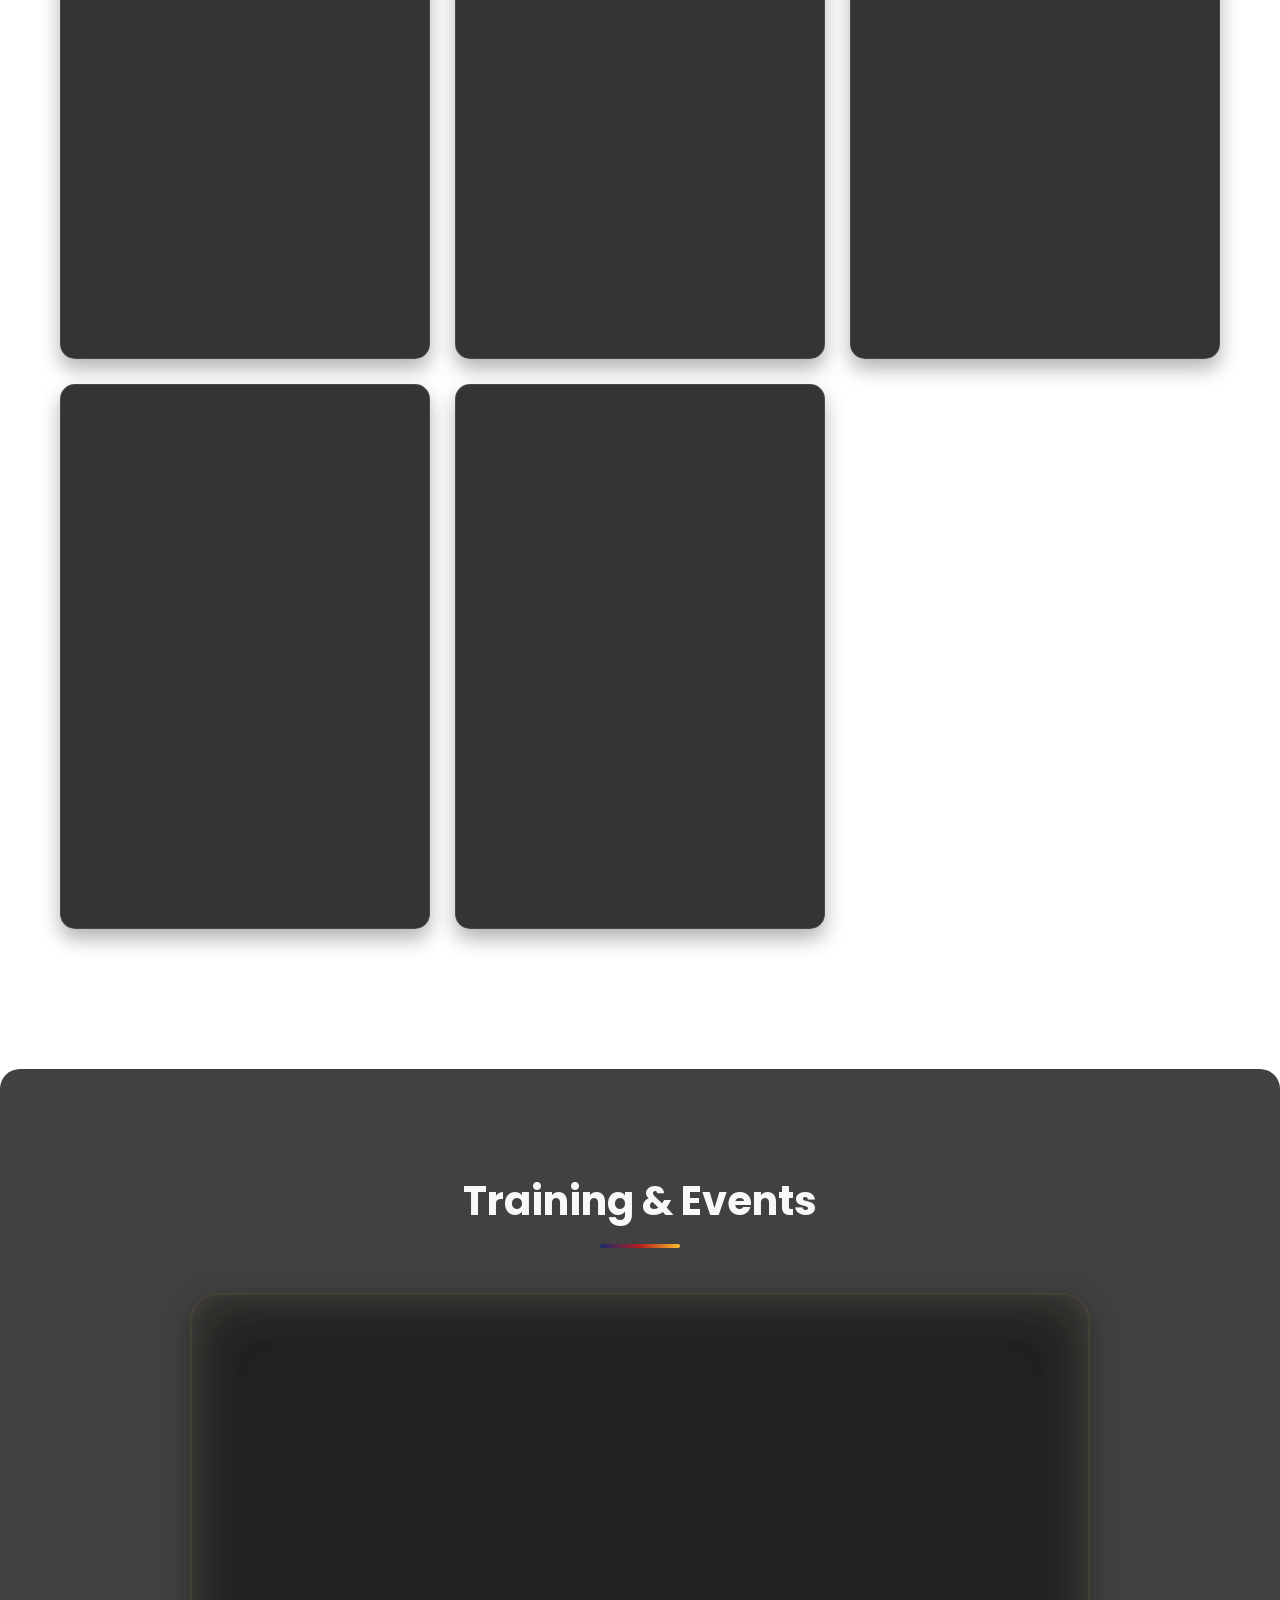
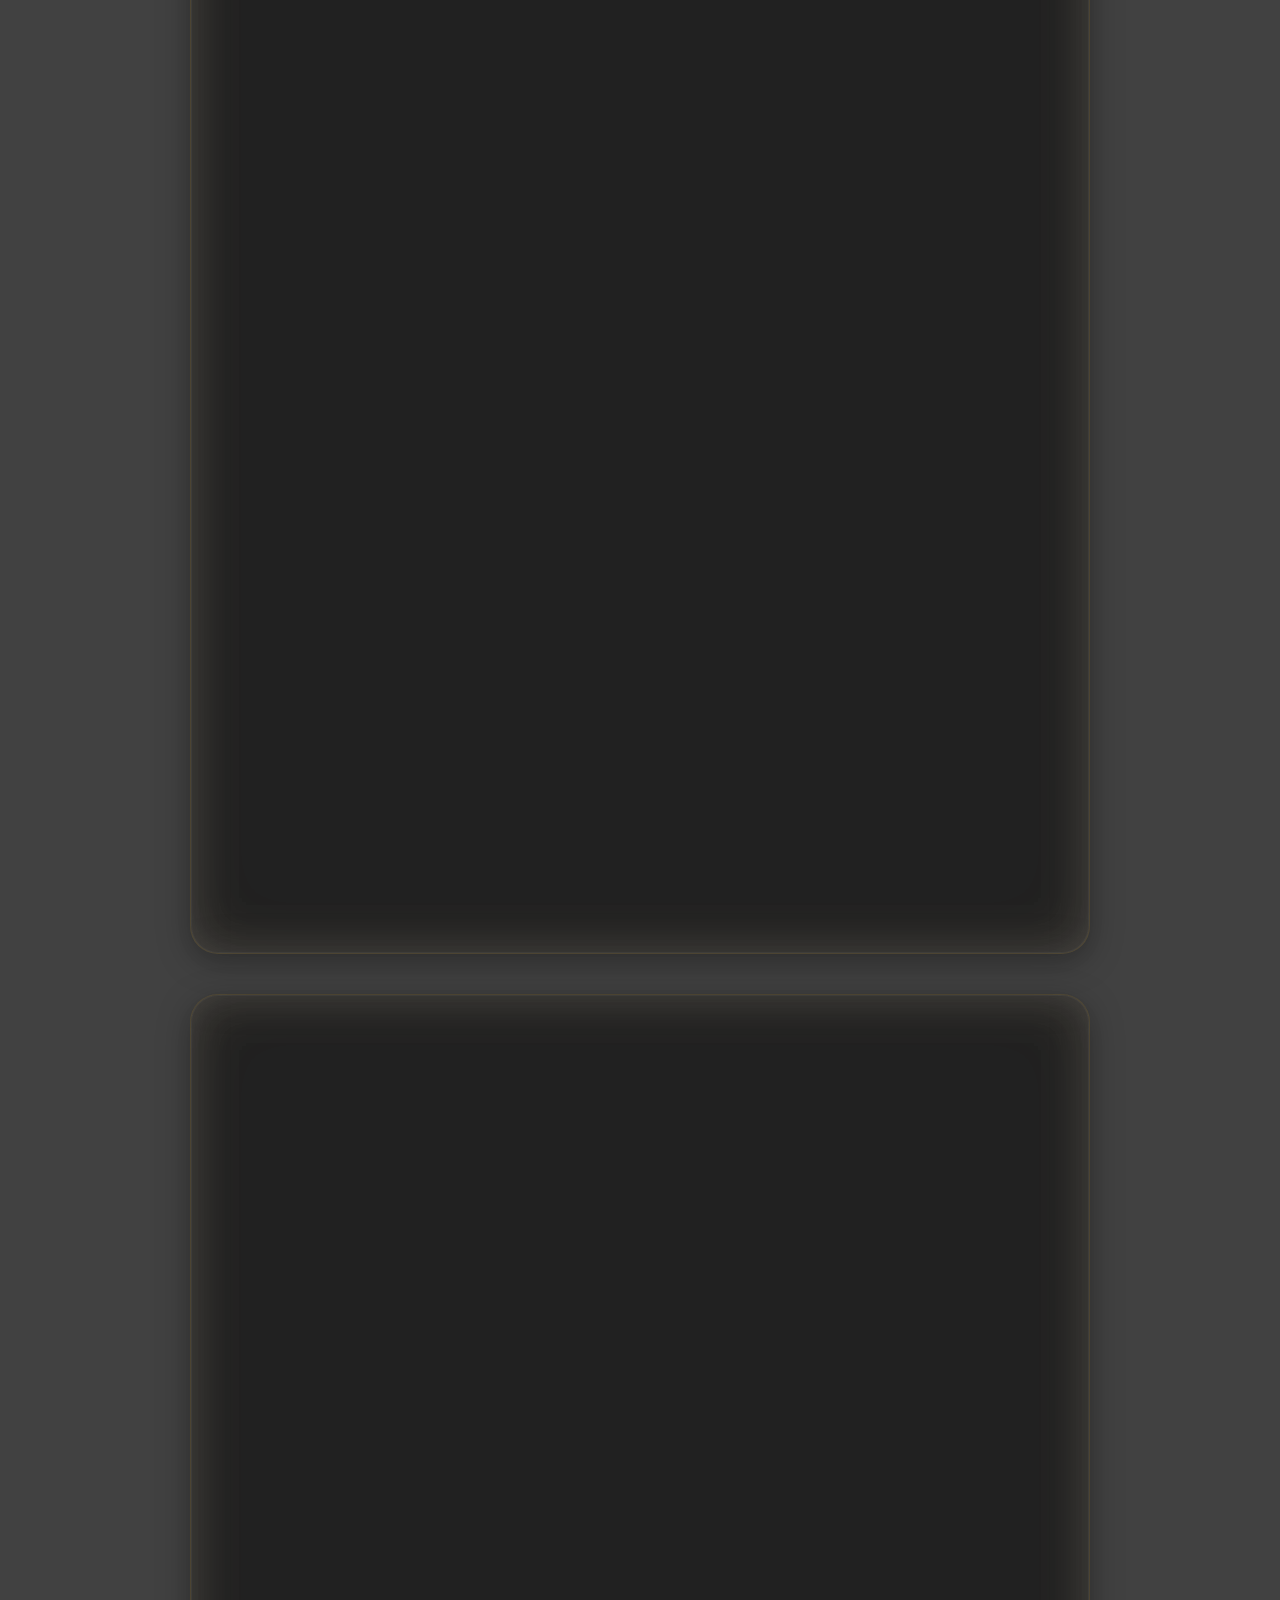
==== commit 7baeaeb4: "Add files via upload" ====
--- a/index.html
+++ b/index.html
@@ -3,22 +3,22 @@
 <head>
     <meta charset="UTF-8">
     <meta name="viewport" content="width=device-width, initial-scale=1.0">
-    <title>Githaiga Lewis Wanjohi | Digital Marketing Specialist, IT, Media &amp; Sign Language Interpreter</title>
-    <meta name="description" content="Githaiga Lewis Wanjohi is a well-qualified Digital Marketing Specialist skilled in IT, media, marketing, and sign language interpretation. Nairobi, Kenya.">
+    <title>Githaiga Lewis Wanjohi | Official Portfolio</title>
+    <meta name="description" content="Official portfolio of Githaiga Lewis Wanjohi, a Nairobi-based digital marketing specialist skilled in IT, media, SEO and Kenyan Sign Language interpretation.">
     <meta name="keywords" content="Githaiga Lewis Wanjohi, Lewis Wanjohi, Githaiga Lewis Wanjohi digital marketing, Lewis Wanjohi KISE, Lewis Wanjohi KITI, Lewis Wanjohi University of Nairobi, KITI Graduate, Digital Marketing Specialist Kenya, Sign Language Interpreter Nairobi, IT Expert Kenya, Media and Marketing, Social Media Marketing, SEO Specialist, Inbound Marketing, HubSpot Certified, AI and Machine Learning Kenya, Blockchain Developer Kenya, Digital Marketing Portfolio, Nairobi Tech Professional">
     <meta name="author" content="Githaiga Lewis Wanjohi">
-    <meta property="og:title" content="Githaiga Lewis Wanjohi | Digital Marketing Specialist, IT, Media & Sign Language Interpreter">
+    <meta property="og:title" content="Githaiga Lewis Wanjohi | Official Portfolio">
     <meta property="og:description" content="Githaiga Lewis Wanjohi is a well-qualified Digital Marketing Specialist skilled in IT, media, marketing, and sign language interpretation, with training from multiple universities, colleges, academies, and professional institutions.">
     <meta property="og:type" content="profile">
-    <meta property="profile:first_name" content="Lewis">
+    <meta property="profile:first_name" content="Githaiga Lewis">
     <meta property="profile:last_name" content="Wanjohi">
-    <meta property="og:image" content="https://lewis405.github.io/lewis-portfolio/lewis-wanjohi-profile.jpg">
-    <meta property="og:image:secure_url" content="https://lewis405.github.io/lewis-portfolio/lewis-wanjohi-profile.jpg">
-    <meta property="og:image:type" content="image/jpeg">
+    <meta property="og:image" content="https://lewis405.github.io/lewis-portfolio/githaiga-lewis-wanjohi-profile.png">
+    <meta property="og:image:secure_url" content="https://lewis405.github.io/lewis-portfolio/githaiga-lewis-wanjohi-profile.png">
+    <meta property="og:image:type" content="image/png">
     <meta name="twitter:card" content="summary_large_image">
-    <meta name="twitter:title" content="Githaiga Lewis Wanjohi | Digital Marketing Specialist, IT, Media & Sign Language Interpreter">
+    <meta name="twitter:title" content="Githaiga Lewis Wanjohi | Official Portfolio">
     <meta name="twitter:description" content="A well-qualified Digital Marketing Specialist skilled in IT, media, marketing, and sign language interpretation. Trained and certified by universities, colleges, academies, and professional institutions.">
-    <meta name="twitter:image" content="https://lewis405.github.io/lewis-portfolio/lewis-wanjohi-profile.jpg">
+    <meta name="twitter:image" content="https://lewis405.github.io/lewis-portfolio/githaiga-lewis-wanjohi-profile.png">
     <meta name="twitter:site" content="@g_lewi_">
     <meta name="twitter:creator" content="@g_lewi_">
     <meta name="robots" content="index, follow, max-image-preview:large, max-snippet:-1, max-video-preview:-1">
@@ -39,8 +39,8 @@
     <meta property="og:site_name" content="Githaiga Lewis Wanjohi">
     <meta property="og:locale" content="en_KE">
     <meta property="og:image:alt" content="Githaiga Lewis Wanjohi, Digital Marketing Specialist skilled in IT, media, marketing and sign language interpretation, Nairobi, Kenya">
-    <meta property="og:image:width" content="1000">
-    <meta property="og:image:height" content="1250">
+    <meta property="og:image:width" content="286">
+    <meta property="og:image:height" content="269">
     <meta name="twitter:image:alt" content="Githaiga Lewis Wanjohi, Digital Marketing Specialist in Nairobi, Kenya">
     <meta name="format-detection" content="telephone=yes">
     <link rel="icon" href="favicon.ico" sizes="any">
@@ -60,7 +60,7 @@
     <link rel="me" href="https://ke.linkedin.com/in/githaiga-lewis-wanjohi-digital-marketing-specialist">
     <link rel="me" href="https://www.tiktok.com/@g_lewi_">
     <!-- Preload the primary profile portrait (largest contentful paint element) -->
-    <link rel="preload" as="image" href="lewis-wanjohi-profile.jpg" fetchpriority="high">
+    <link rel="preload" as="image" href="githaiga-lewis-wanjohi-profile.png" fetchpriority="high">
     <link rel="preconnect" href="https://fonts.googleapis.com">
     <link rel="preconnect" href="https://fonts.gstatic.com" crossorigin>
     <link rel="preconnect" href="https://cdnjs.cloudflare.com" crossorigin>
@@ -1381,21 +1381,21 @@
           "@id": "https://lewis405.github.io/lewis-portfolio/#person",
           "name": "Githaiga Lewis Wanjohi",
           "alternateName": "Lewis Wanjohi",
-          "givenName": "Lewis",
+          "givenName": "Githaiga",
+          "additionalName": "Lewis",
           "familyName": "Wanjohi",
-          "additionalName": "Githaiga",
           "jobTitle": "Digital Marketing Specialist",
           "description": "Githaiga Lewis Wanjohi is a well-qualified Digital Marketing Specialist skilled in IT, media, marketing, and sign language interpretation. His expertise has been built through education and professional training from multiple universities, colleges, academies, and recognised professional institutions.",
           "url": "https://lewis405.github.io/lewis-portfolio/",
           "image": {
             "@type": "ImageObject",
             "@id": "https://lewis405.github.io/lewis-portfolio/#primaryimage",
-            "url": "https://lewis405.github.io/lewis-portfolio/lewis-wanjohi-profile.jpg",
-            "contentUrl": "https://lewis405.github.io/lewis-portfolio/lewis-wanjohi-profile.jpg",
+            "url": "https://lewis405.github.io/lewis-portfolio/githaiga-lewis-wanjohi-profile.png",
+            "contentUrl": "https://lewis405.github.io/lewis-portfolio/githaiga-lewis-wanjohi-profile.png",
             "caption": "Githaiga Lewis Wanjohi, Digital Marketing Specialist based in Nairobi, Kenya",
             "name": "Githaiga Lewis Wanjohi official profile photograph",
-            "width": 1000,
-            "height": 1250,
+            "width": 286,
+            "height": 269,
             "representativeOfPage": true,
             "creditText": "Githaiga Lewis Wanjohi",
             "license": "https://lewis405.github.io/lewis-portfolio/",
@@ -1988,14 +1988,14 @@
     {
       "@type": "ImageObject",
       "@id": "https://lewis405.github.io/lewis-portfolio/#image-profile",
-      "url": "https://lewis405.github.io/lewis-portfolio/lewis-wanjohi-profile.jpg",
-      "contentUrl": "https://lewis405.github.io/lewis-portfolio/lewis-wanjohi-profile.jpg",
+      "url": "https://lewis405.github.io/lewis-portfolio/githaiga-lewis-wanjohi-profile.png",
+      "contentUrl": "https://lewis405.github.io/lewis-portfolio/githaiga-lewis-wanjohi-profile.png",
       "name": "Githaiga Lewis Wanjohi photo",
       "caption": "Githaiga Lewis Wanjohi, Digital Marketing Specialist and Kenyan Sign Language interpreter, Nairobi, Kenya",
       "description": "Official portrait of Githaiga Lewis Wanjohi (Lewis Wanjohi), Digital Marketing Specialist based in Nairobi, Kenya.",
       "representativeOfPage": true,
-      "width": 1000,
-      "height": 1250,
+      "width": 286,
+      "height": 269,
       "creator": { "@id": "https://lewis405.github.io/lewis-portfolio/#person" },
       "copyrightNotice": "\u00a9 Githaiga Lewis Wanjohi",
       "creditText": "Githaiga Lewis Wanjohi",
@@ -2043,7 +2043,7 @@
 }
 </script>
 
-    <meta name="thumbnail" content="https://lewis405.github.io/lewis-portfolio/lewis-wanjohi-profile.jpg">
+    <meta name="thumbnail" content="https://lewis405.github.io/lewis-portfolio/githaiga-lewis-wanjohi-profile.png">
     <meta name="googlebot-image" content="index, follow">
     <script>document.documentElement.classList.add('js');</script>
 </head>
@@ -2103,7 +2103,7 @@
             </div>
             <div class="hero-img-col">
                 <div class="hero-portrait-wrap">
-                    <img src="email image.png" alt="Githaiga Lewis Wanjohi - Digital Marketing Specialist" width="1000" height="1250" loading="eager" decoding="sync" fetchpriority="high" itemprop="image" onerror="this.onerror=null;this.src='lewis-wanjohi-profile.jpg';">
+                    <img src="githaiga-lewis-wanjohi-profile.png" alt="Official portrait of Githaiga Lewis Wanjohi, Digital Marketing Specialist in Nairobi, Kenya" width="286" height="269" loading="eager" decoding="sync" fetchpriority="high" itemprop="image" onerror="this.onerror=null;this.src='githaiga-lewis-wanjohi-profile.png';">
                 </div>
             </div>
         </div>
@@ -2613,11 +2613,6 @@
                     </p>
                 </div>
             </div>
-            <div class="cv-download">
-                <a class="btn" href="Lewis_Wanjohi_CV_Updated.pdf" download="Lewis_Wanjohi_CV_Updated.pdf" rel="nofollow">
-                    <i class="fas fa-download" aria-hidden="true"></i> Download CV
-                </a>
-            </div>
         </div>
     </section>
 
@@ -2630,7 +2625,7 @@
 
                 <div class="certificate-card animate" data-cert="0" data-type="image" style="border: 2px solid var(--accent);">
                     <div class="certificate-image-wrapper">
-                        <img decoding="async" src="digital maketing (2).png" alt="Digital Marketing Certified - HubSpot" class="certificate-image" loading="lazy" fetchpriority="low" onerror="this.onerror=null;this.parentElement.innerHTML='<div style=display:flex;align-items:center;justify-content:center;height:100%;color:var(--accent);font-size:0.9rem;text-align:center;padding:20px;><i class=\'fas fa-image\' style=\'font-size:2rem;margin-bottom:10px;display:block;\'></i>Digital Marketing<br>Certificate</div>'">
+                        <img decoding="async" src="hubspot-digital-marketing-certificate-lewis-wanjohi.png" alt="Digital Marketing Certified - HubSpot" class="certificate-image" loading="lazy" fetchpriority="low" onerror="this.onerror=null;this.parentElement.innerHTML='<div style=display:flex;align-items:center;justify-content:center;height:100%;color:var(--accent);font-size:0.9rem;text-align:center;padding:20px;><i class=\'fas fa-image\' style=\'font-size:2rem;margin-bottom:10px;display:block;\'></i>Digital Marketing<br>Certificate</div>'">
                     </div>
                     <div class="certificate-content">
                         <h3>Digital Marketing Certified</h3>
@@ -2643,7 +2638,7 @@
 
                 <div class="certificate-card animate" data-cert="1" data-type="image" style="border: 2px solid var(--accent);">
                     <div class="certificate-image-wrapper">
-                        <img decoding="async" src="social media.png" alt="Social Media Marketing Certified - HubSpot" class="certificate-image" loading="lazy" fetchpriority="low" onerror="this.onerror=null;this.parentElement.innerHTML='<div style=display:flex;align-items:center;justify-content:center;height:100%;color:var(--accent);font-size:0.9rem;text-align:center;padding:20px;><i class=\'fas fa-image\' style=\'font-size:2rem;margin-bottom:10px;display:block;\'></i>Social Media<br>Certificate</div>'">
+                        <img decoding="async" src="hubspot-social-media-marketing-certificate-lewis-wanjohi.png" alt="Social Media Marketing Certified - HubSpot" class="certificate-image" loading="lazy" fetchpriority="low" onerror="this.onerror=null;this.parentElement.innerHTML='<div style=display:flex;align-items:center;justify-content:center;height:100%;color:var(--accent);font-size:0.9rem;text-align:center;padding:20px;><i class=\'fas fa-image\' style=\'font-size:2rem;margin-bottom:10px;display:block;\'></i>Social Media<br>Certificate</div>'">
                     </div>
                     <div class="certificate-content">
                         <h3>Social Media Marketing Certified</h3>
@@ -2656,7 +2651,7 @@
 
                 <div class="certificate-card animate" data-cert="2" data-type="image" style="border: 2px solid var(--accent);">
                     <div class="certificate-image-wrapper">
-                        <img decoding="async" src="inbound.png" alt="inbound.png" class="certificate-image" loading="lazy" fetchpriority="low" onerror="this.onerror=null;this.parentElement.innerHTML='<div style=display:flex;align-items:center;justify-content:center;height:100%;color:var(--accent);font-size:0.9rem;text-align:center;padding:20px;><i class=\'fas fa-image\' style=\'font-size:2rem;margin-bottom:10px;display:block;\'></i>Inbound Marketing<br>Certificate</div>'">
+                        <img decoding="async" src="hubspot-inbound-marketing-certificate-lewis-wanjohi.png" alt="hubspot-inbound-marketing-certificate-lewis-wanjohi.png" class="certificate-image" loading="lazy" fetchpriority="low" onerror="this.onerror=null;this.parentElement.innerHTML='<div style=display:flex;align-items:center;justify-content:center;height:100%;color:var(--accent);font-size:0.9rem;text-align:center;padding:20px;><i class=\'fas fa-image\' style=\'font-size:2rem;margin-bottom:10px;display:block;\'></i>Inbound Marketing<br>Certificate</div>'">
                     </div>
                     <div class="certificate-content">
                         <h3>Inbound Certified</h3>
@@ -2669,7 +2664,7 @@
 
                 <div class="certificate-card animate" data-cert="3" data-type="image" style="border: 2px solid var(--accent);">
                     <div class="certificate-image-wrapper">
-                        <img decoding="async" src="digital maketing adobe .png" alt="Digital Marketing - Adobe & Coursera" class="certificate-image" loading="lazy" fetchpriority="low" onerror="this.onerror=null;this.parentElement.innerHTML='<div style=display:flex;align-items:center;justify-content:center;height:100%;color:var(--accent);font-size:0.9rem;text-align:center;padding:20px;><i class=\'fas fa-image\' style=\'font-size:2rem;margin-bottom:10px;display:block;\'></i>Adobe Digital Marketing<br>Certificate</div>'">
+                        <img decoding="async" src="adobe-coursera-digital-marketing-certificate-lewis-wanjohi.png" alt="Digital Marketing - Adobe & Coursera" class="certificate-image" loading="lazy" fetchpriority="low" onerror="this.onerror=null;this.parentElement.innerHTML='<div style=display:flex;align-items:center;justify-content:center;height:100%;color:var(--accent);font-size:0.9rem;text-align:center;padding:20px;><i class=\'fas fa-image\' style=\'font-size:2rem;margin-bottom:10px;display:block;\'></i>Adobe Digital Marketing<br>Certificate</div>'">
                     </div>
                     <div class="certificate-content">
                         <h3>Digital Marketing (Adobe)</h3>
@@ -2682,7 +2677,7 @@
 
                 <div class="certificate-card animate" data-cert="4" data-type="image">
                     <div class="certificate-image-wrapper">
-                        <img decoding="async" src="promont.jpeg" alt="Prompt Engineering for ChatGPT - Vanderbilt" class="certificate-image" loading="lazy" fetchpriority="low" onerror="this.onerror=null;this.parentElement.innerHTML='<div style=display:flex;align-items:center;justify-content:center;height:100%;color:var(--accent);font-size:0.9rem;text-align:center;padding:20px;><i class=\'fas fa-image\' style=\'font-size:2rem;margin-bottom:10px;display:block;\'></i>Prompt Engineering<br>Certificate</div>'">
+                        <img decoding="async" src="vanderbilt-prompt-engineering-chatgpt-certificate-lewis-wanjohi.jpeg" alt="Prompt Engineering for ChatGPT - Vanderbilt" class="certificate-image" loading="lazy" fetchpriority="low" onerror="this.onerror=null;this.parentElement.innerHTML='<div style=display:flex;align-items:center;justify-content:center;height:100%;color:var(--accent);font-size:0.9rem;text-align:center;padding:20px;><i class=\'fas fa-image\' style=\'font-size:2rem;margin-bottom:10px;display:block;\'></i>Prompt Engineering<br>Certificate</div>'">
                     </div>
                     <div class="certificate-content">
                         <h3>Prompt Engineering for ChatGPT</h3>
@@ -2695,7 +2690,7 @@
 
                 <div class="certificate-card animate" data-cert="5" data-type="image">
                     <div class="certificate-image-wrapper">
-                        <img decoding="async" src="web development.jpg" alt="Web Programming Certificate" class="certificate-image" loading="lazy" fetchpriority="low" onerror="this.onerror=null;this.parentElement.innerHTML='<div style=display:flex;align-items:center;justify-content:center;height:100%;color:var(--accent);font-size:0.9rem;text-align:center;padding:20px;><i class=\'fas fa-image\' style=\'font-size:2rem;margin-bottom:10px;display:block;\'></i>Web Programming<br>Certificate</div>'">
+                        <img decoding="async" src="web-programming-certificate-lewis-wanjohi.jpg" alt="Web Programming Certificate" class="certificate-image" loading="lazy" fetchpriority="low" onerror="this.onerror=null;this.parentElement.innerHTML='<div style=display:flex;align-items:center;justify-content:center;height:100%;color:var(--accent);font-size:0.9rem;text-align:center;padding:20px;><i class=\'fas fa-image\' style=\'font-size:2rem;margin-bottom:10px;display:block;\'></i>Web Programming<br>Certificate</div>'">
                     </div>
                     <div class="certificate-content">
                         <h3>Certificate in Web Programming</h3>
@@ -2708,7 +2703,7 @@
 
                 <div class="certificate-card animate" data-cert="6" data-type="image">
                     <div class="certificate-image-wrapper">
-                        <img decoding="async" src="graphics design cert.jpg" alt="Graphic Design Certificate" class="certificate-image" loading="lazy" fetchpriority="low" onerror="this.onerror=null;this.parentElement.innerHTML='<div style=display:flex;align-items:center;justify-content:center;height:100%;color:var(--accent);font-size:0.9rem;text-align:center;padding:20px;><i class=\'fas fa-image\' style=\'font-size:2rem;margin-bottom:10px;display:block;\'></i>Graphic Design<br>Certificate</div>'">
+                        <img decoding="async" src="graphic-design-certificate-lewis-wanjohi.jpg" alt="Graphic Design Certificate" class="certificate-image" loading="lazy" fetchpriority="low" onerror="this.onerror=null;this.parentElement.innerHTML='<div style=display:flex;align-items:center;justify-content:center;height:100%;color:var(--accent);font-size:0.9rem;text-align:center;padding:20px;><i class=\'fas fa-image\' style=\'font-size:2rem;margin-bottom:10px;display:block;\'></i>Graphic Design<br>Certificate</div>'">
                     </div>
                     <div class="certificate-content">
                         <h3>Certificate in Graphic Design</h3>
@@ -2721,7 +2716,7 @@
 
                 <div class="certificate-card animate" data-cert="7" data-type="image">
                     <div class="certificate-image-wrapper">
-                        <img decoding="async" src="Foundation in AI & Machine Learning.jpeg" alt="AI & ML Foundation" class="certificate-image" loading="lazy" fetchpriority="low" onerror="this.onerror=null;this.parentElement.innerHTML='<div style=display:flex;align-items:center;justify-content:center;height:100%;color:var(--accent);font-size:0.9rem;text-align:center;padding:20px;><i class=\'fas fa-image\' style=\'font-size:2rem;margin-bottom:10px;display:block;\'></i>AI & ML Foundation<br>Certificate</div>'">
+                        <img decoding="async" src="kiti-foundation-ai-machine-learning-certificate-lewis-wanjohi.jpeg" alt="AI & ML Foundation" class="certificate-image" loading="lazy" fetchpriority="low" onerror="this.onerror=null;this.parentElement.innerHTML='<div style=display:flex;align-items:center;justify-content:center;height:100%;color:var(--accent);font-size:0.9rem;text-align:center;padding:20px;><i class=\'fas fa-image\' style=\'font-size:2rem;margin-bottom:10px;display:block;\'></i>AI & ML Foundation<br>Certificate</div>'">
                     </div>
                     <div class="certificate-content">
                         <h3>Foundation in AI & Machine Learning</h3>
@@ -2734,7 +2729,7 @@
 
                 <div class="certificate-card animate" data-cert="8" data-type="image">
                     <div class="certificate-image-wrapper">
-                        <img decoding="async" src="al and ml inter.jpeg" alt="AI & ML Intermediate" class="certificate-image" loading="lazy" fetchpriority="low" onerror="this.onerror=null;this.parentElement.innerHTML='<div style=display:flex;align-items:center;justify-content:center;height:100%;color:var(--accent);font-size:0.9rem;text-align:center;padding:20px;><i class=\'fas fa-image\' style=\'font-size:2rem;margin-bottom:10px;display:block;\'></i>AI & ML Intermediate<br>Certificate</div>'">
+                        <img decoding="async" src="kiti-intermediate-ai-machine-learning-certificate-lewis-wanjohi.jpeg" alt="AI & ML Intermediate" class="certificate-image" loading="lazy" fetchpriority="low" onerror="this.onerror=null;this.parentElement.innerHTML='<div style=display:flex;align-items:center;justify-content:center;height:100%;color:var(--accent);font-size:0.9rem;text-align:center;padding:20px;><i class=\'fas fa-image\' style=\'font-size:2rem;margin-bottom:10px;display:block;\'></i>AI & ML Intermediate<br>Certificate</div>'">
                     </div>
                     <div class="certificate-content">
                         <h3>Intermediate AI & Machine Learning</h3>
@@ -2748,7 +2743,7 @@
 <!-- Certificate 19: Advanced AI -->
                 <div class="certificate-card animate" data-cert="18" data-type="image">
                     <div class="certificate-image-wrapper">
-                        <img decoding="async" src="ai advance.png" alt="Advanced AI Certificate - KITI" class="certificate-image" loading="lazy" fetchpriority="low" onerror="this.onerror=null;this.parentElement.innerHTML='<div style=display:flex;align-items:center;justify-content:center;height:100%;color:var(--accent);font-size:0.9rem;text-align:center;padding:20px;><i class='fas fa-image' style='font-size:2rem;margin-bottom:10px;display:block;'></i>Advanced AI<br>Certificate</div>'">
+                        <img decoding="async" src="kiti-advanced-artificial-intelligence-certificate-lewis-wanjohi.png" alt="Advanced AI Certificate - KITI" class="certificate-image" loading="lazy" fetchpriority="low" onerror="this.onerror=null;this.parentElement.innerHTML='<div style=display:flex;align-items:center;justify-content:center;height:100%;color:var(--accent);font-size:0.9rem;text-align:center;padding:20px;><i class='fas fa-image' style='font-size:2rem;margin-bottom:10px;display:block;'></i>Advanced AI<br>Certificate</div>'">
                     </div>
                     <div class="certificate-content">
                         <h3>Advanced Artificial Intelligence</h3>
@@ -2761,7 +2756,7 @@
 
                 <div class="certificate-card animate" data-cert="9" data-type="image">
                     <div class="certificate-image-wrapper">
-                        <img decoding="async" src="foundtion blockchain.png" alt="Blockchain Foundation" class="certificate-image" loading="lazy" fetchpriority="low" onerror="this.onerror=null;this.parentElement.innerHTML='<div style=display:flex;align-items:center;justify-content:center;height:100%;color:var(--accent);font-size:0.9rem;text-align:center;padding:20px;><i class=\'fas fa-image\' style=\'font-size:2rem;margin-bottom:10px;display:block;\'></i>Blockchain Foundation<br>Certificate</div>'">
+                        <img decoding="async" src="kiti-foundation-blockchain-certificate-lewis-wanjohi.png" alt="Blockchain Foundation" class="certificate-image" loading="lazy" fetchpriority="low" onerror="this.onerror=null;this.parentElement.innerHTML='<div style=display:flex;align-items:center;justify-content:center;height:100%;color:var(--accent);font-size:0.9rem;text-align:center;padding:20px;><i class=\'fas fa-image\' style=\'font-size:2rem;margin-bottom:10px;display:block;\'></i>Blockchain Foundation<br>Certificate</div>'">
                     </div>
                     <div class="certificate-content">
                         <h3>Foundation in Blockchain</h3>
@@ -2774,7 +2769,7 @@
 
                 <div class="certificate-card animate" data-cert="10" data-type="image">
                     <div class="certificate-image-wrapper">
-                        <img decoding="async" src="Intermediate Blockchain.png" alt="Blockchain Intermediate" class="certificate-image" loading="lazy" fetchpriority="low" onerror="this.onerror=null;this.parentElement.innerHTML='<div style=display:flex;align-items:center;justify-content:center;height:100%;color:var(--accent);font-size:0.9rem;text-align:center;padding:20px;><i class=\'fas fa-image\' style=\'font-size:2rem;margin-bottom:10px;display:block;\'></i>Blockchain Intermediate<br>Certificate</div>'">
+                        <img decoding="async" src="kiti-intermediate-blockchain-certificate-lewis-wanjohi.png" alt="Blockchain Intermediate" class="certificate-image" loading="lazy" fetchpriority="low" onerror="this.onerror=null;this.parentElement.innerHTML='<div style=display:flex;align-items:center;justify-content:center;height:100%;color:var(--accent);font-size:0.9rem;text-align:center;padding:20px;><i class=\'fas fa-image\' style=\'font-size:2rem;margin-bottom:10px;display:block;\'></i>Blockchain Intermediate<br>Certificate</div>'">
                     </div>
                     <div class="certificate-content">
                         <h3>Intermediate Blockchain</h3>
@@ -2787,7 +2782,7 @@
 
                 <div class="certificate-card animate" data-cert="11" data-type="image">
                     <div class="certificate-image-wrapper">
-                        <img decoding="async" src="Advanced Blockchain.png" alt="Blockchain Advanced" class="certificate-image" loading="lazy" fetchpriority="low" onerror="this.onerror=null;this.parentElement.innerHTML='<div style=display:flex;align-items:center;justify-content:center;height:100%;color:var(--accent);font-size:0.9rem;text-align:center;padding:20px;><i class=\'fas fa-image\' style=\'font-size:2rem;margin-bottom:10px;display:block;\'></i>Blockchain Advanced<br>Certificate</div>'">
+                        <img decoding="async" src="kiti-advanced-blockchain-certificate-lewis-wanjohi.png" alt="Blockchain Advanced" class="certificate-image" loading="lazy" fetchpriority="low" onerror="this.onerror=null;this.parentElement.innerHTML='<div style=display:flex;align-items:center;justify-content:center;height:100%;color:var(--accent);font-size:0.9rem;text-align:center;padding:20px;><i class=\'fas fa-image\' style=\'font-size:2rem;margin-bottom:10px;display:block;\'></i>Blockchain Advanced<br>Certificate</div>'">
                     </div>
                     <div class="certificate-content">
                         <h3>Advanced Blockchain</h3>
@@ -2800,7 +2795,7 @@
 
                 <div class="certificate-card animate" data-cert="12" data-type="image">
                     <div class="certificate-image-wrapper">
-                        <img decoding="async" src="computer packages.jpg" alt="Computer Packages Certificate" class="certificate-image" loading="lazy" fetchpriority="low" onerror="this.onerror=null;this.parentElement.innerHTML='<div style=display:flex;align-items:center;justify-content:center;height:100%;color:var(--accent);font-size:0.9rem;text-align:center;padding:20px;><i class=\'fas fa-image\' style=\'font-size:2rem;margin-bottom:10px;display:block;\'></i>Computer Packages<br>Certificate</div>'">
+                        <img decoding="async" src="computer-packages-certificate-lewis-wanjohi.jpg" alt="Computer Packages Certificate" class="certificate-image" loading="lazy" fetchpriority="low" onerror="this.onerror=null;this.parentElement.innerHTML='<div style=display:flex;align-items:center;justify-content:center;height:100%;color:var(--accent);font-size:0.9rem;text-align:center;padding:20px;><i class=\'fas fa-image\' style=\'font-size:2rem;margin-bottom:10px;display:block;\'></i>Computer Packages<br>Certificate</div>'">
                     </div>
                     <div class="certificate-content">
                         <h3>Certificate in Computer Packages</h3>
@@ -2813,7 +2808,7 @@
 
                 <div class="certificate-card animate" data-cert="15" data-type="image">
                     <div class="certificate-image-wrapper">
-                        <img decoding="async" src="additional-certifications-lewis-wanjohi.jpg" alt="Additional Certifications" class="certificate-image" loading="lazy" fetchpriority="low" onerror="this.onerror=null;this.parentElement.innerHTML='<div style=display:flex;align-items:center;justify-content:center;height:100%;color:var(--accent);font-size:0.9rem;text-align:center;padding:20px;><i class=\'fas fa-image\' style=\'font-size:2rem;margin-bottom:10px;display:block;\'></i>Additional<br>Certificates</div>'">
+                        <img decoding="async" src="africa check cert .jpeg" alt="Additional Certifications" class="certificate-image" loading="lazy" fetchpriority="low" onerror="this.onerror=null;this.parentElement.innerHTML='<div style=display:flex;align-items:center;justify-content:center;height:100%;color:var(--accent);font-size:0.9rem;text-align:center;padding:20px;><i class=\'fas fa-image\' style=\'font-size:2rem;margin-bottom:10px;display:block;\'></i>Additional<br>Certificates</div>'">
                     </div>
                     <div class="certificate-content">
                         <h3>Additional Certifications</h3>
@@ -2841,7 +2836,7 @@
 
                 <div class="certificate-card animate" data-cert="17" data-type="image">
                     <div class="certificate-image-wrapper">
-                        <img decoding="async" src="itech.png" alt="Information Integrity, Media & AI Literacy - Africa Check" class="certificate-image" loading="lazy" fetchpriority="low" onerror="this.onerror=null;this.parentElement.innerHTML='<div style=display:flex;align-items:center;justify-content:center;height:100%;color:var(--accent);font-size:0.9rem;text-align:center;padding:20px;><i class=\'fas fa-image\' style=\'font-size:2rem;margin-bottom:10px;display:block;\'></i>Information Integrity<br>Certificate</div>'">
+                        <img decoding="async" src="geoml-datathon-certificate-itech-zetech-university.png" alt="Information Integrity, Media & AI Literacy - Africa Check" class="certificate-image" loading="lazy" fetchpriority="low" onerror="this.onerror=null;this.parentElement.innerHTML='<div style=display:flex;align-items:center;justify-content:center;height:100%;color:var(--accent);font-size:0.9rem;text-align:center;padding:20px;><i class=\'fas fa-image\' style=\'font-size:2rem;margin-bottom:10px;display:block;\'></i>Information Integrity<br>Certificate</div>'">
                     </div>
                     <div class="certificate-content">
                         <h3>Information Integrity, Media & AI Literacy</h3>
@@ -2930,7 +2925,7 @@
                 <!-- Africa Check & Dimlis Africa Bootcamp - Restored Card -->
                 <div class="training-card-premium animate">
                     <div class="training-card-premium-visual">
-                        <img decoding="async" src="africa check imgn.jpeg" alt="Africa Check & Dimlis Africa Bootcamp" class="training-premium-image" loading="lazy" fetchpriority="low" onerror="this.onerror=null;this.src='https://images.unsplash.com/photo-1524178232363-1fb2b075b655?w=900&h=500&fit=crop&q=80'">
+                        <img decoding="async" src="africa-check-dimlis-africa-bootcamp-lewis-wanjohi.jpeg" alt="Africa Check & Dimlis Africa Bootcamp" class="training-premium-image" loading="lazy" fetchpriority="low" onerror="this.onerror=null;this.src='https://images.unsplash.com/photo-1524178232363-1fb2b075b655?w=900&h=500&fit=crop&q=80'">
                         <div class="training-premium-overlay"></div>
                         <div class="training-premium-category">
                             <i class="fas fa-shield-alt" aria-hidden="true"></i> Media Literacy
@@ -3065,7 +3060,7 @@
                 <div class="training-card-premium animate" style="max-width: 700px; margin: 0 auto;">
                     <div style="position: relative; width: 100%; border-radius: 20px; overflow: hidden; background: #1a1a1a;">
                         <video controls playsinline preload="metadata" width="1280" height="720" poster="lewis-wanjohi-kiti-graduation-university-of-nairobi.jpeg" style="width: 100%; height: auto; aspect-ratio: 16 / 9; display: block; border-radius: 20px; background:#111;" itemprop="video">
-                            <source src="kiti gradution video .mp4" type="video/mp4">
+                            <source src="lewis-wanjohi-kiti-graduation-university-of-nairobi.mp4" type="video/mp4">
                             Your browser does not support the video tag.
                         </video>
                     </div>
@@ -3097,7 +3092,7 @@
             <div class="projects-grid">
 
                 <div class="project-item animate" data-category="branding">
-                    <a href="strawberry-ice-cream-social-media-campaign-design.jpg" target="_blank" rel="noopener noreferrer">
+                    <a href="lce cream poster.jpg" target="_blank" rel="noopener noreferrer">
                         <img decoding="async" src="lce cream poster.jpg" alt="Strawberry Ice Cream Campaign" loading="lazy" fetchpriority="low" onerror="this.onerror=null;this.src='https://images.unsplash.com/photo-1560008581-09826d1de69e?w=400&h=250&fit=crop'">
                     </a>
                     <div class="project-overlay">
@@ -3107,7 +3102,7 @@
                 </div>
 
                 <div class="project-item animate" data-category="branding">
-                    <a href="ice-cream-social-media-campaign-design-variant-2.jpg" target="_blank" rel="noopener noreferrer">
+                    <a href="second ice cream poster.jpg" target="_blank" rel="noopener noreferrer">
                         <img decoding="async" src="second ice cream poster.jpg" alt="Ice Cream Campaign Variant 2" loading="lazy" fetchpriority="low" onerror="this.onerror=null;this.src='https://images.unsplash.com/photo-1563805042-7684c019e1cb?w=400&h=250&fit=crop'">
                     </a>
                     <div class="project-overlay">
@@ -3117,7 +3112,7 @@
                 </div>
 
                 <div class="project-item animate" data-category="branding">
-                    <a href="ice-cream-social-media-campaign-design-variant-3.jpg" target="_blank" rel="noopener noreferrer">
+                    <a href="thrid ice cream colate poster.jpg" target="_blank" rel="noopener noreferrer">
                         <img decoding="async" src="thrid ice cream colate poster.jpg" alt="Ice Cream Campaign Variant 3" loading="lazy" fetchpriority="low" onerror="this.onerror=null;this.src='https://images.unsplash.com/photo-1497034825429-c343d7c6a68f?w=400&h=250&fit=crop'">
                     </a>
                     <div class="project-overlay">
@@ -3127,7 +3122,7 @@
                 </div>
 
                 <div class="project-item animate" data-category="print">
-                    <a href="school-admission-campaign-poster-design.jpg" target="_blank" rel="noopener noreferrer">
+                    <a href="school advert poster.jpg" target="_blank" rel="noopener noreferrer">
                         <img decoding="async" src="school advert poster.jpg" alt="School Admission Campaign" loading="lazy" fetchpriority="low" onerror="this.onerror=null;this.src='https://images.unsplash.com/photo-1523050854058-8df90110c9f1?w=400&h=250&fit=crop'">
                     </a>
                     <div class="project-overlay">
@@ -3137,7 +3132,7 @@
                 </div>
 
                 <div class="project-item animate" data-category="print">
-                    <a href="tour-marketing-poster-design.jpg" target="_blank" rel="noopener noreferrer">
+                    <a href="tour poster.jpg" target="_blank" rel="noopener noreferrer">
                         <img decoding="async" src="tour poster.jpg" alt="Tour Marketing Poster" loading="lazy" fetchpriority="low" onerror="this.onerror=null;this.src='https://images.unsplash.com/photo-1469854523086-cc02fe5d8800?w=400&h=250&fit=crop'">
                     </a>
                     <div class="project-overlay">
@@ -3147,7 +3142,7 @@
                 </div>
 
                 <div class="project-item animate" data-category="print">
-                    <a href="church-youth-event-marketing-design.jpg" target="_blank" rel="noopener noreferrer">
+                    <a href="youth service poster.jpg" target="_blank" rel="noopener noreferrer">
                         <img decoding="async" src="youth service poster.jpg" alt="Church Youth Event Marketing" loading="lazy" fetchpriority="low" onerror="this.onerror=null;this.src='https://images.unsplash.com/photo-1511632765486-a01980e01a18?w=400&h=250&fit=crop'">
                     </a>
                     <div class="project-overlay">
@@ -3157,7 +3152,7 @@
                 </div>
 
                 <div class="project-item animate" data-category="print">
-                    <a href="teen-service-marketing-poster-design.jpg" target="_blank" rel="noopener noreferrer">
+                    <a href="teens service poster.jpg" target="_blank" rel="noopener noreferrer">
                         <img decoding="async" src="teens service poster.jpg" alt="Teen Service Marketing" loading="lazy" fetchpriority="low" onerror="this.onerror=null;this.src='https://images.unsplash.com/photo-1529156069898-49953e39b3ac?w=400&h=250&fit=crop'">
                     </a>
                     <div class="project-overlay">
@@ -3167,7 +3162,7 @@
                 </div>
 
                 <div class="project-item animate" data-category="branding">
-                    <a href="jbl-product-marketing-design.jpg" target="_blank" rel="noopener noreferrer">
+                    <a href="red headphone poster.jpg" target="_blank" rel="noopener noreferrer">
                         <img decoding="async" src="red headphone poster.jpg" alt="JBL Product Marketing" loading="lazy" fetchpriority="low" onerror="this.onerror=null;this.src='https://images.unsplash.com/photo-1505740420928-5e560c06d30e?w=400&h=250&fit=crop'">
                     </a>
                     <div class="project-overlay">
@@ -3177,7 +3172,7 @@
                 </div>
 
                 <div class="project-item animate" data-category="branding">
-                    <a href="construction-brand-campaign-design.jpg" target="_blank" rel="noopener noreferrer">
+                    <a href="construction poster.jpg" target="_blank" rel="noopener noreferrer">
                         <img decoding="async" src="construction poster.jpg" alt="Construction Brand Campaign" loading="lazy" fetchpriority="low" onerror="this.onerror=null;this.src='https://images.unsplash.com/photo-1504307651254-35680f356dfd?w=400&h=250&fit=crop'">
                     </a>
                     <div class="project-overlay">
@@ -3187,7 +3182,7 @@
                 </div>
 
                 <div class="project-item animate" data-category="print">
-                    <a href="health-company-campaign-design.jpg" target="_blank" rel="noopener noreferrer">
+                    <a href="health poster.jpg" target="_blank" rel="noopener noreferrer">
                         <img decoding="async" src="health poster.jpg" alt="Health Company Campaign" loading="lazy" fetchpriority="low" onerror="this.onerror=null;this.src='https://images.unsplash.com/photo-1576091160399-112ba8d25d1d?w=400&h=250&fit=crop'">
                     </a>
                     <div class="project-overlay">
@@ -3197,7 +3192,7 @@
                 </div>
 
                 <div class="project-item animate" data-category="branding">
-                    <a href="r-logo-brand-identity-design-lewis-wanjohi.jpg" target="_blank" rel="noopener noreferrer">
+                    <a href="R logo image.jpg" target="_blank" rel="noopener noreferrer">
                         <img decoding="async" src="R logo image.jpg" alt="R Logo Brand Identity" loading="lazy" fetchpriority="low" onerror="this.onerror=null;this.src='https://images.unsplash.com/photo-1626785774573-4b799315345d?w=400&h=250&fit=crop'">
                     </a>
                     <div class="project-overlay">
@@ -3207,7 +3202,7 @@
                 </div>
 
                 <div class="project-item animate" data-category="print">
-                    <a href="restaurant-menu-marketing-design.jpg" target="_blank" rel="noopener noreferrer">
+                    <a href="red hotel poster.jpg" target="_blank" rel="noopener noreferrer">
                         <img decoding="async" src="red hotel poster.jpg" alt="Restaurant Menu Marketing" loading="lazy" fetchpriority="low" onerror="this.onerror=null;this.src='https://images.unsplash.com/photo-1414235077428-338989a2e8c0?w=400&h=250&fit=crop'">
                     </a>
                     <div class="project-overlay">
@@ -3217,7 +3212,7 @@
                 </div>
 
                 <div class="project-item animate" data-category="print">
-                    <a href="beauty-brand-campaign-design.jpg" target="_blank" rel="noopener noreferrer">
+                    <a href="make up and hair poster.jpg" target="_blank" rel="noopener noreferrer">
                         <img decoding="async" src="make up and hair poster.jpg" alt="Beauty Brand Campaign" loading="lazy" fetchpriority="low" onerror="this.onerror=null;this.src='https://images.unsplash.com/photo-1596462502278-27bfdc403348?w=400&h=250&fit=crop'">
                     </a>
                     <div class="project-overlay">
@@ -3227,7 +3222,7 @@
                 </div>
 
                 <div class="project-item animate" data-category="print">
-                    <a href="truck-services-marketing-design.jpg" target="_blank" rel="noopener noreferrer">
+                    <a href="yellow car service poster.jpg" target="_blank" rel="noopener noreferrer">
                         <img decoding="async" src="yellow car service poster.jpg" alt="Truck Services Marketing" loading="lazy" fetchpriority="low" onerror="this.onerror=null;this.src='https://images.unsplash.com/photo-1586528116311-ad8dd3c8310d?w=400&h=250&fit=crop'">
                     </a>
                     <div class="project-overlay">
@@ -3237,7 +3232,7 @@
                 </div>
 
                 <div class="project-item animate" data-category="print">
-                    <a href="food-marketing-poster-design.jpg" target="_blank" rel="noopener noreferrer">
+                    <a href="bussines service poster.jpg" target="_blank" rel="noopener noreferrer">
                         <img decoding="async" src="tradition hotel poster.jpg" alt="Food Marketing Poster" loading="lazy" fetchpriority="low" onerror="this.onerror=null;this.src='https://images.unsplash.com/photo-1490645935967-10de6ba17061?w=400&h=250&fit=crop'">
                     </a>
                     <div class="project-overlay">
@@ -3247,7 +3242,7 @@
                 </div>
 
                 <div class="project-item animate" data-category="branding">
-                    <a href="restaurant-brand-campaign-design-lewis-wanjohi.jpg" target="_blank" rel="noopener noreferrer">
+                    <a href="tradition hotel poster.jpg" target="_blank" rel="noopener noreferrer">
                         <img decoding="async" src="naap pwebsite image.jpg" alt="Restaurant Brand Campaign" loading="lazy" fetchpriority="low" onerror="this.onerror=null;this.src='https://images.unsplash.com/photo-1517248135467-4c7edcad34c4?w=400&h=250&fit=crop'">
                     </a>
                     <div class="project-overlay">
@@ -3257,7 +3252,7 @@
                 </div>
 
                 <div class="project-item animate" data-category="print">
-                    <a href="recruitment-marketing-poster-design.jpg" target="_blank" rel="noopener noreferrer">
+                    <a href="we are hering poster csfk.jpg" target="_blank" rel="noopener noreferrer">
                         <img decoding="async" src="we are hering poster csfk.jpg" alt="Recruitment Marketing" loading="lazy" fetchpriority="low" onerror="this.onerror=null;this.src='https://images.unsplash.com/photo-1521737711867-e3b97375f902?w=400&h=250&fit=crop'">
                     </a>
                     <div class="project-overlay">
@@ -3267,7 +3262,7 @@
                 </div>
 
                 <div class="project-item animate" data-category="print">
-                    <a href="institute-marketing-poster-design.jpg" target="_blank" rel="noopener noreferrer">
+                    <a href="wee center poster.jpg" target="_blank" rel="noopener noreferrer">
                         <img decoding="async" src="bussines service poster.jpg" alt="Institute Marketing" loading="lazy" fetchpriority="low" onerror="this.onerror=null;this.src='https://images.unsplash.com/photo-1523240795612-9a054b0db644?w=400&h=250&fit=crop'">
                     </a>
                     <div class="project-overlay">
@@ -3277,7 +3272,7 @@
                 </div>
 
                 <div class="project-item animate" data-category="print">
-                    <a href="beverage-marketing-poster-design.jpg" target="_blank" rel="noopener noreferrer">
+                    <a href="smoothy poster.jpg" target="_blank" rel="noopener noreferrer">
                         <img decoding="async" src="smoothy poster.jpg" alt="Beverage Marketing" loading="lazy" fetchpriority="low" onerror="this.onerror=null;this.src='https://images.unsplash.com/photo-1544145945-f90425340c7e?w=400&h=250&fit=crop'">
                     </a>
                     <div class="project-overlay">
@@ -3287,7 +3282,7 @@
                 </div>
 
                 <div class="project-item animate" data-category="print">
-                    <a href="business-promotion-poster-design.jpg" target="_blank" rel="noopener noreferrer">
+                    <a href="bussness advert poster.jpg" target="_blank" rel="noopener noreferrer">
                         <img decoding="async" src="bussness advert poster.jpg" alt="Business Promotion" loading="lazy" fetchpriority="low" onerror="this.onerror=null;this.src='https://images.unsplash.com/photo-1460925895917-afdab827c52f?w=400&h=250&fit=crop'">
                     </a>
                     <div class="project-overlay">
@@ -3297,7 +3292,7 @@
                 </div>
 
                 <div class="project-item animate" data-category="print">
-                    <a href="job-recruitment-marketing-design.jpg" target="_blank" rel="noopener noreferrer">
+                    <a href="we are hering poster csfk.jpg" target="_blank" rel="noopener noreferrer">
                         <img decoding="async" src="wee center poster.jpg" alt="Job Recruitment Marketing" loading="lazy" fetchpriority="low" onerror="this.onerror=null;this.src='https://images.unsplash.com/photo-1551836022-d5d88e9218df?w=400&h=250&fit=crop'">
                     </a>
                     <div class="project-overlay">
@@ -3307,7 +3302,7 @@
                 </div>
 
                 <div class="project-item animate" data-category="web">
-                    <a href="school-website-design-lewis-wanjohi.jpg" target="_blank" rel="noopener noreferrer">
+                    <a href="school website image.jpg" target="_blank" rel="noopener noreferrer">
                         <img decoding="async" src="school website image.jpg" alt="School Website Design" loading="lazy" fetchpriority="low" onerror="this.onerror=null;this.src='https://images.unsplash.com/photo-1467232004584-a241de8bcf5d?w=400&h=250&fit=crop'">
                     </a>
                     <div class="project-overlay">
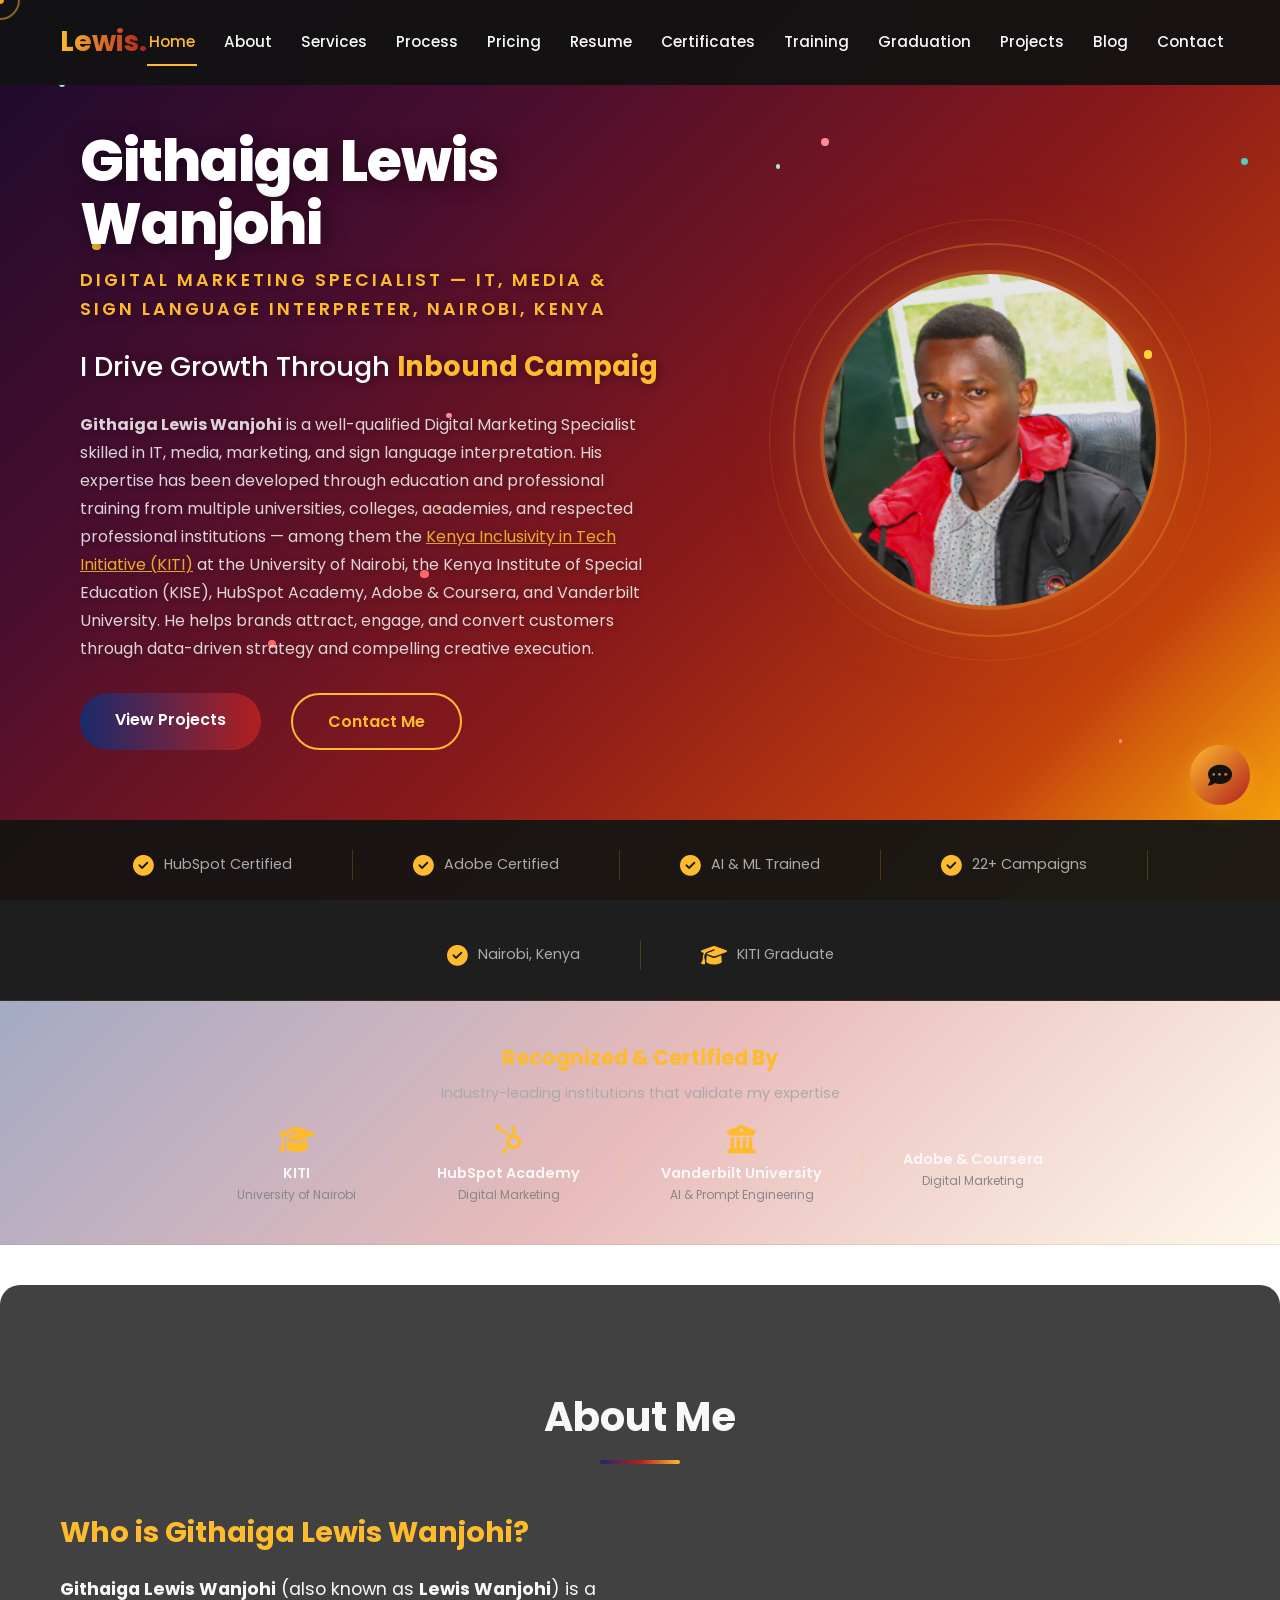
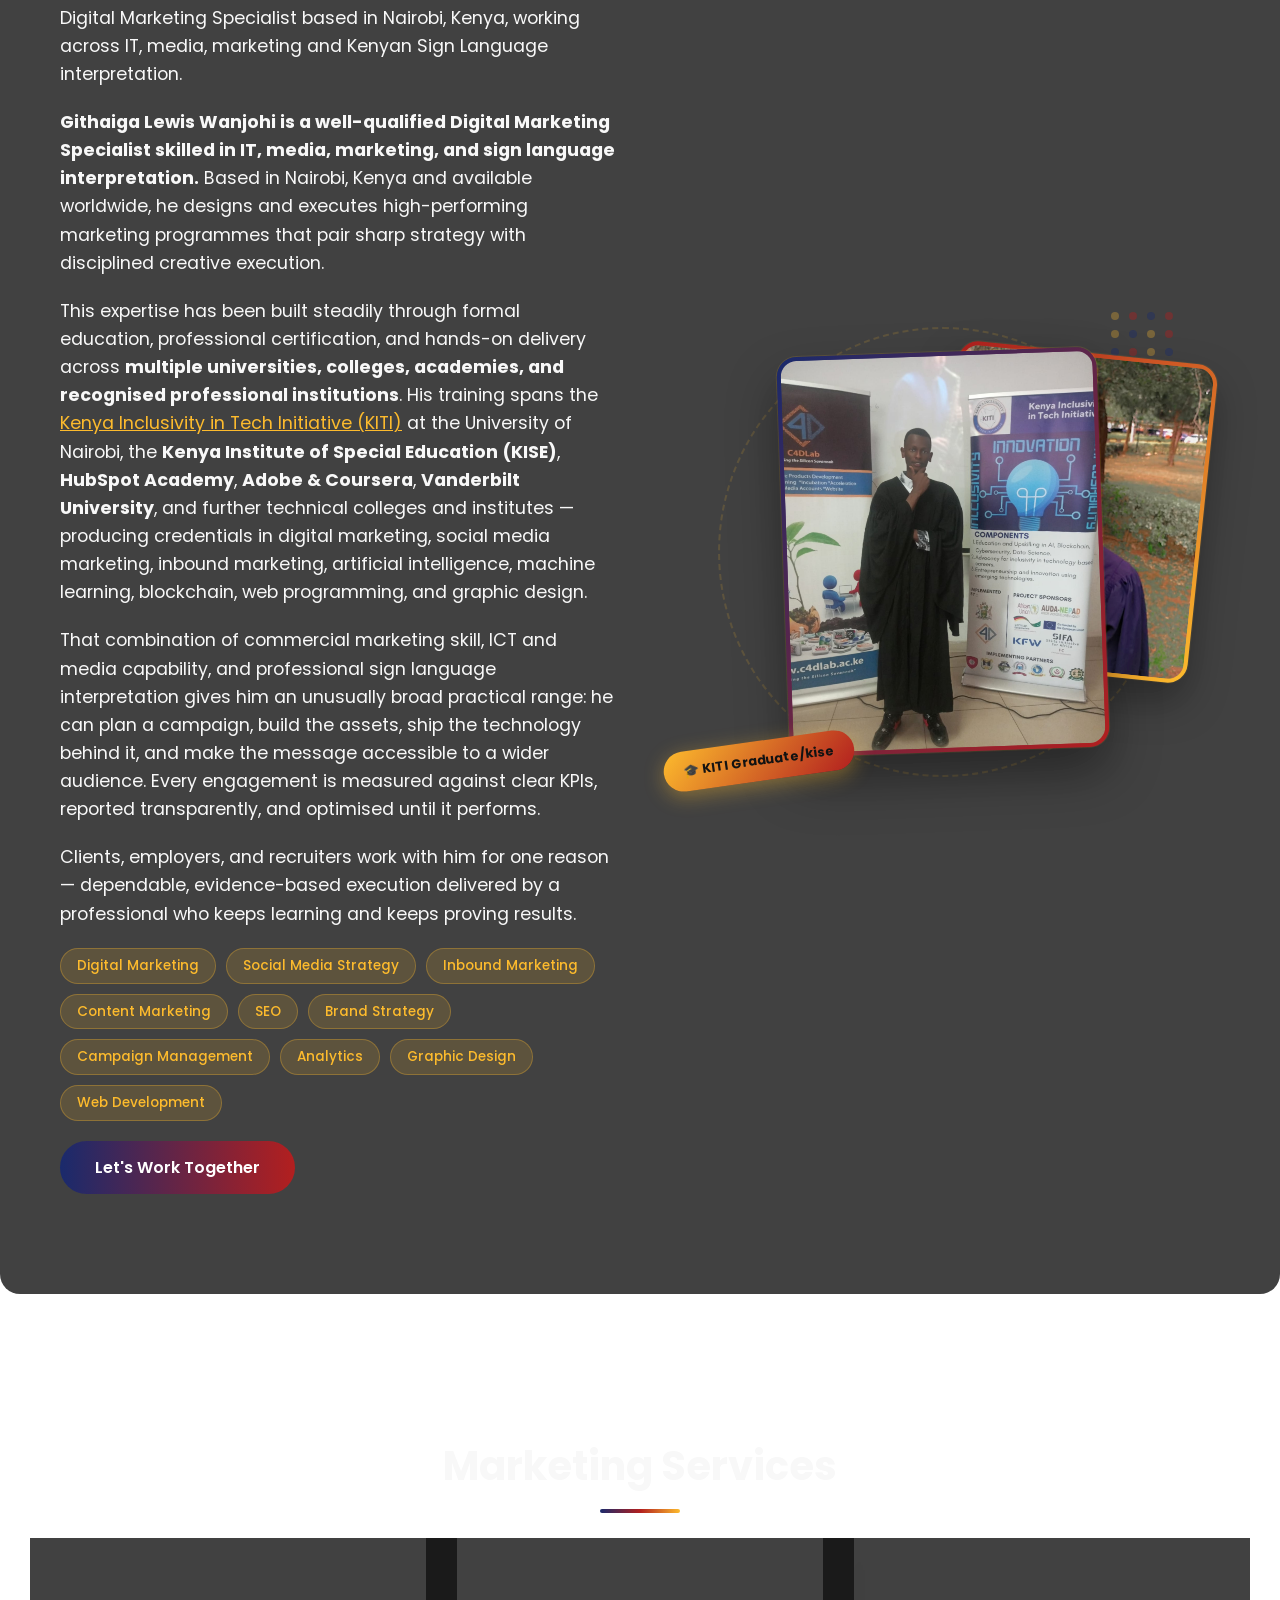
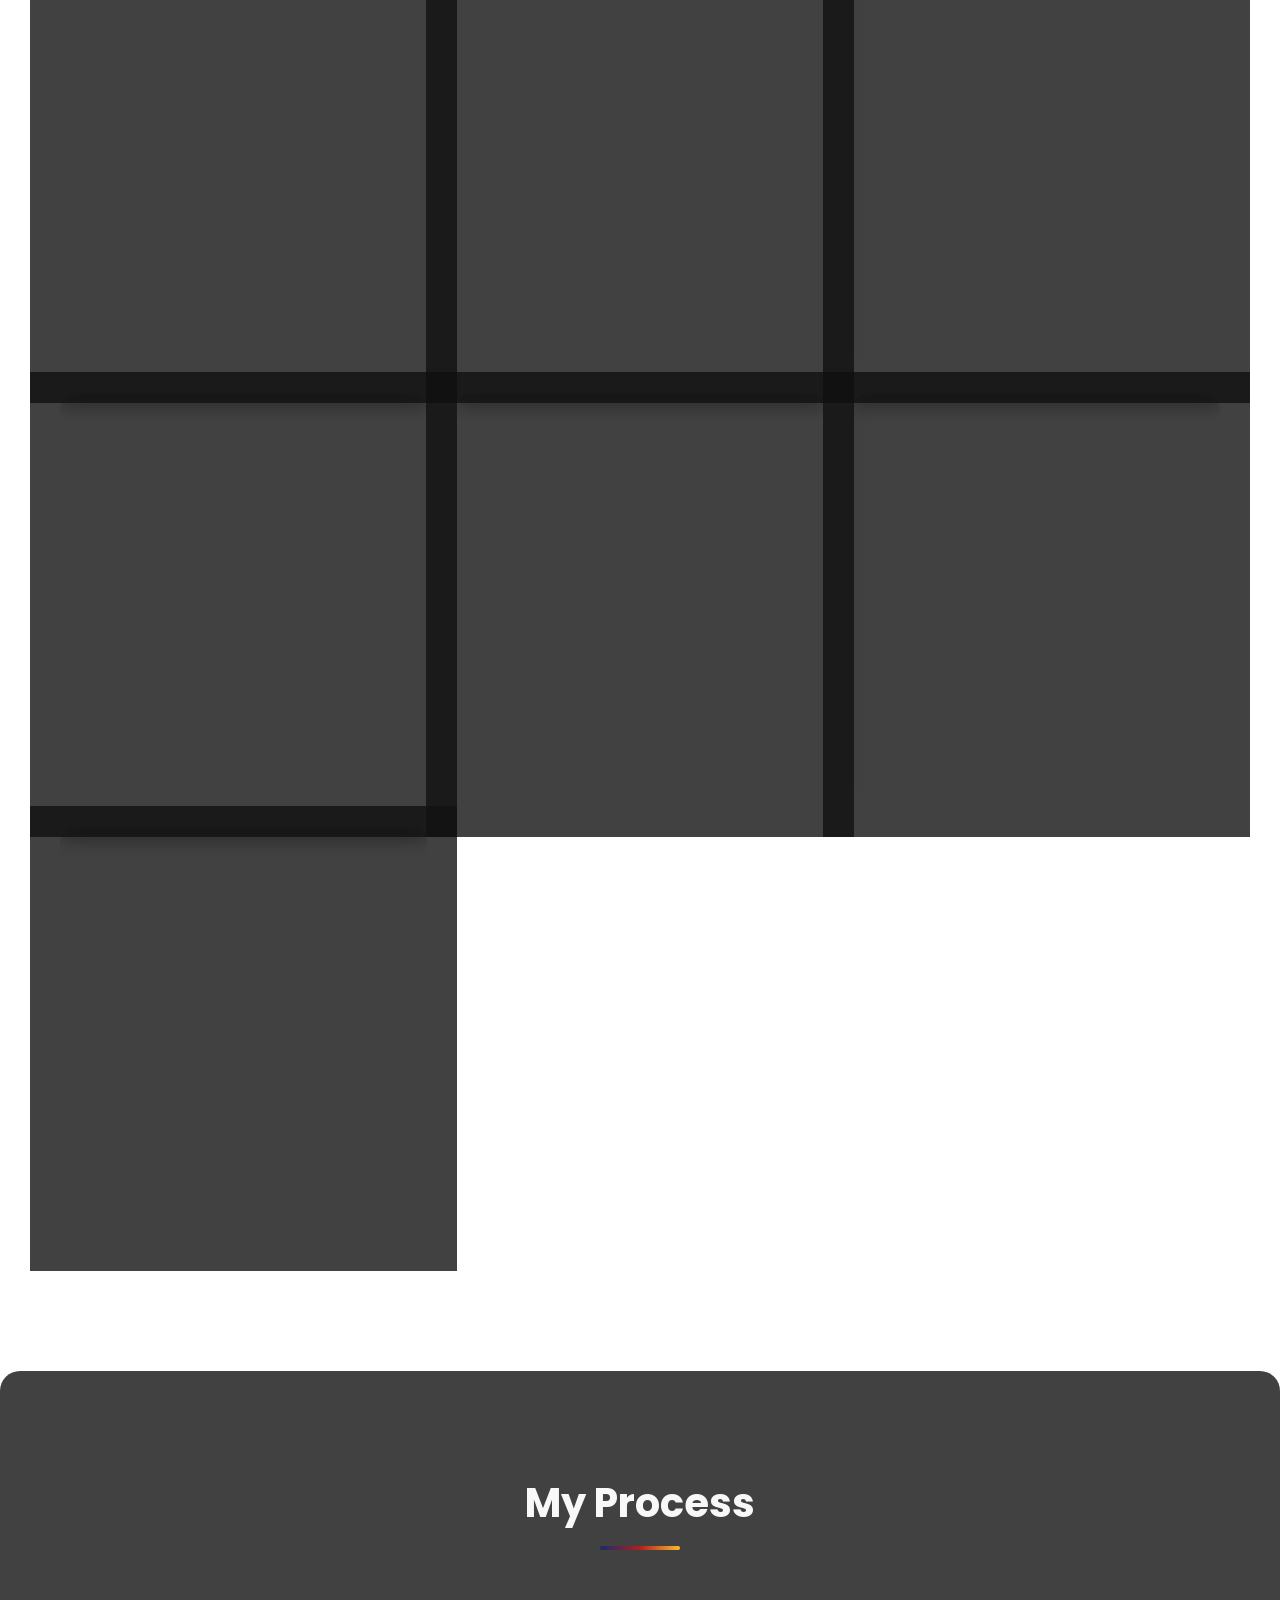
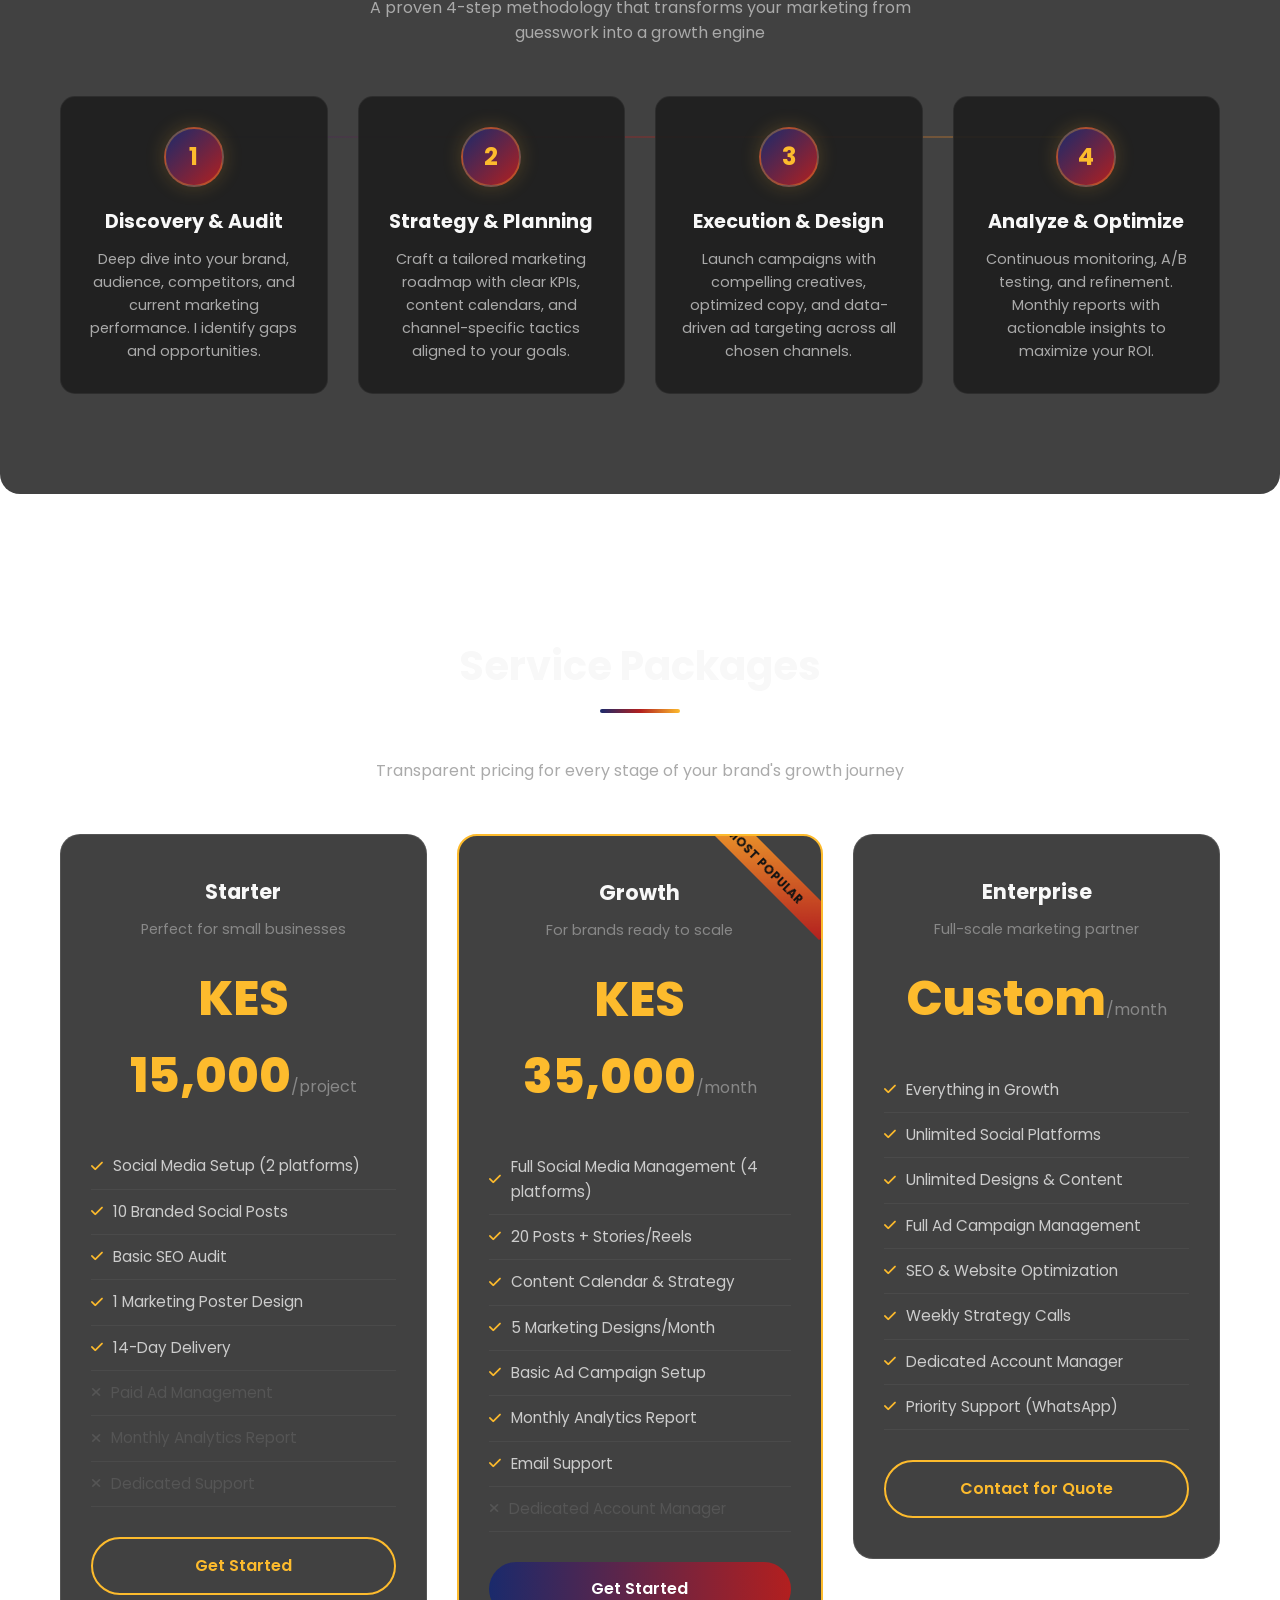
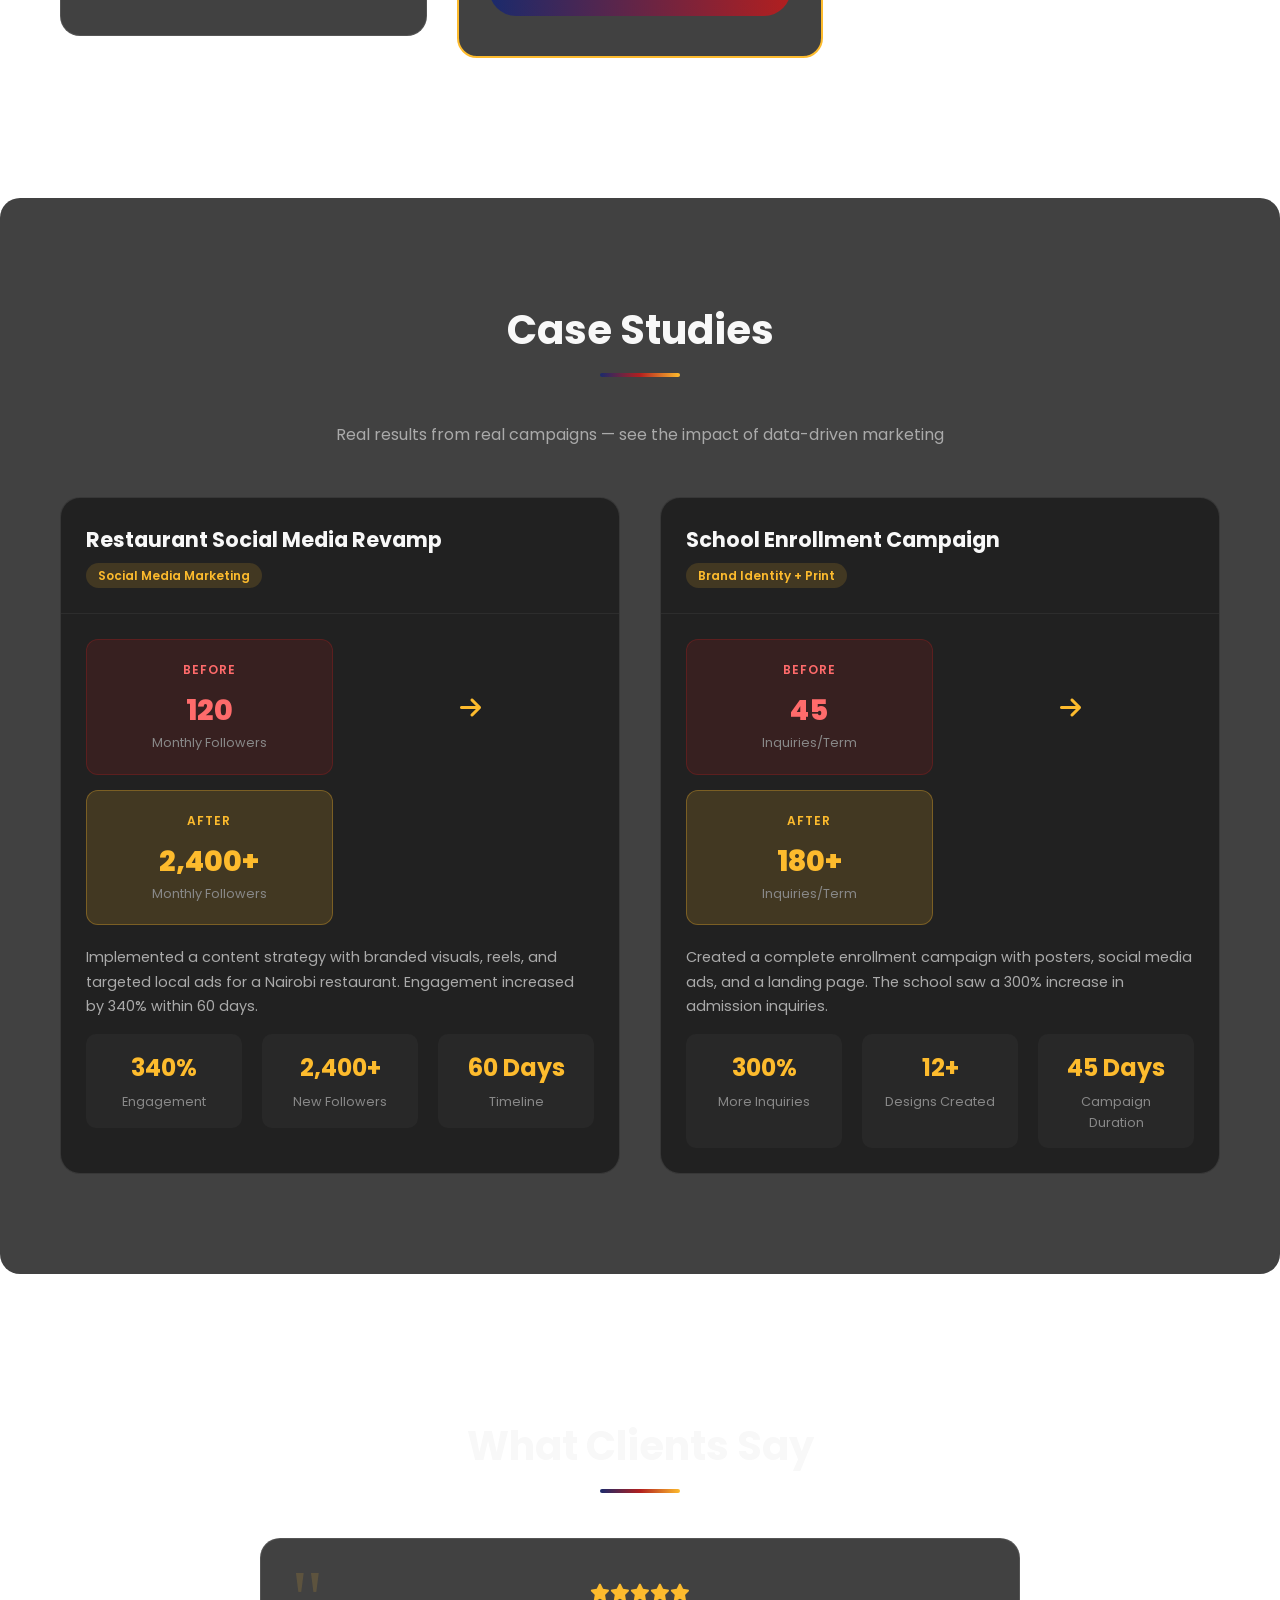
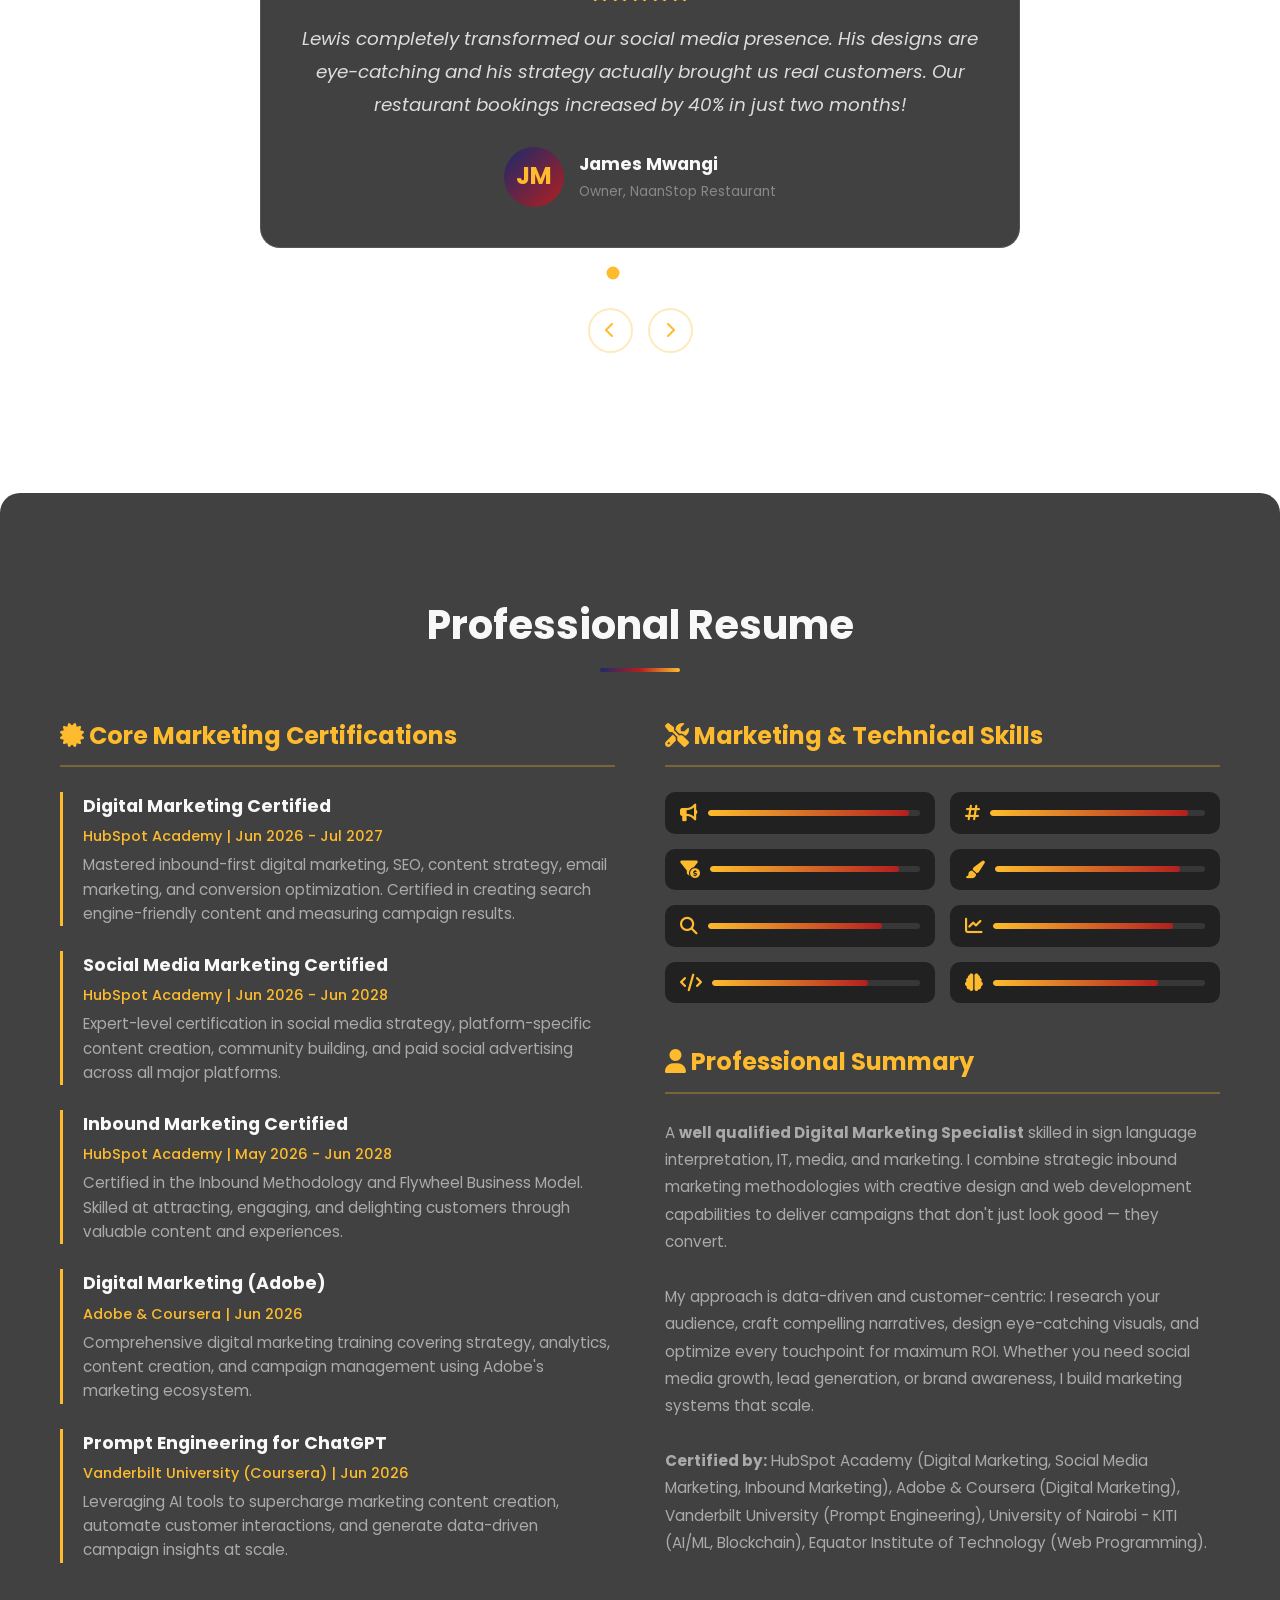
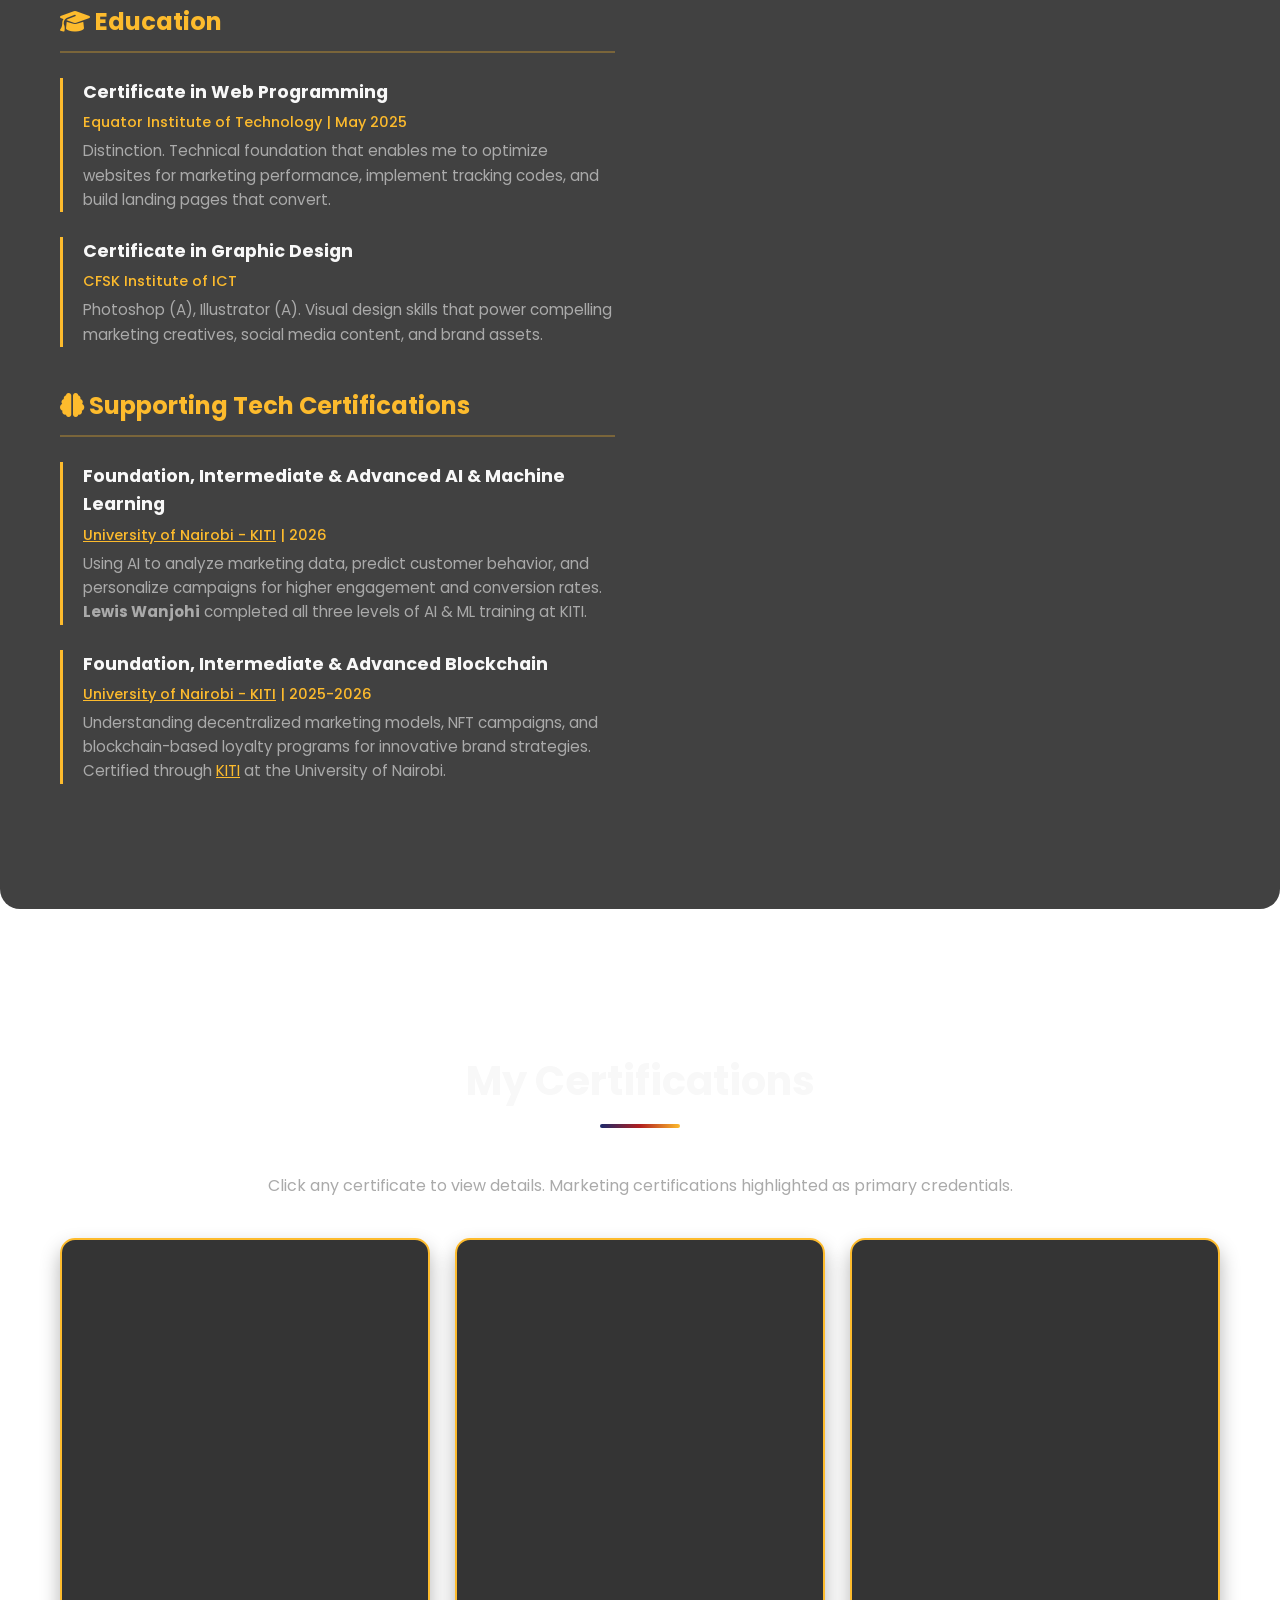
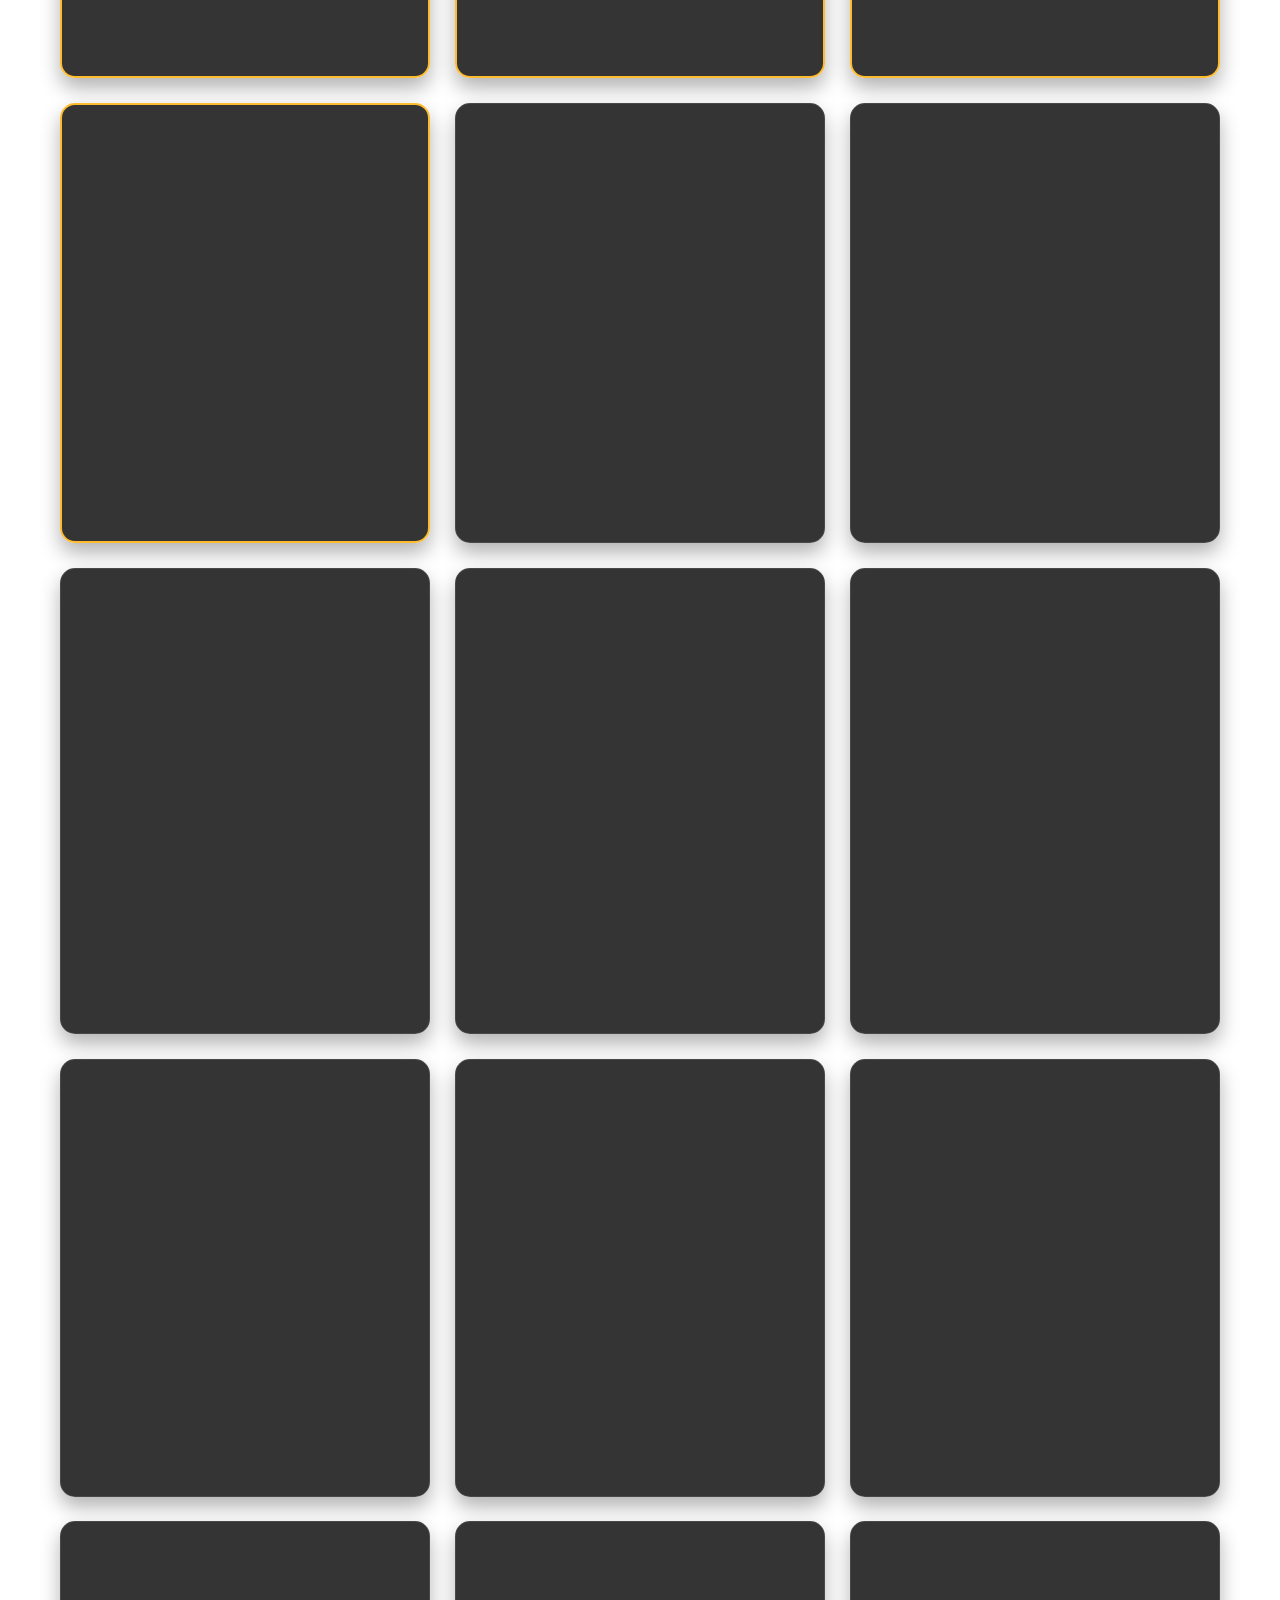
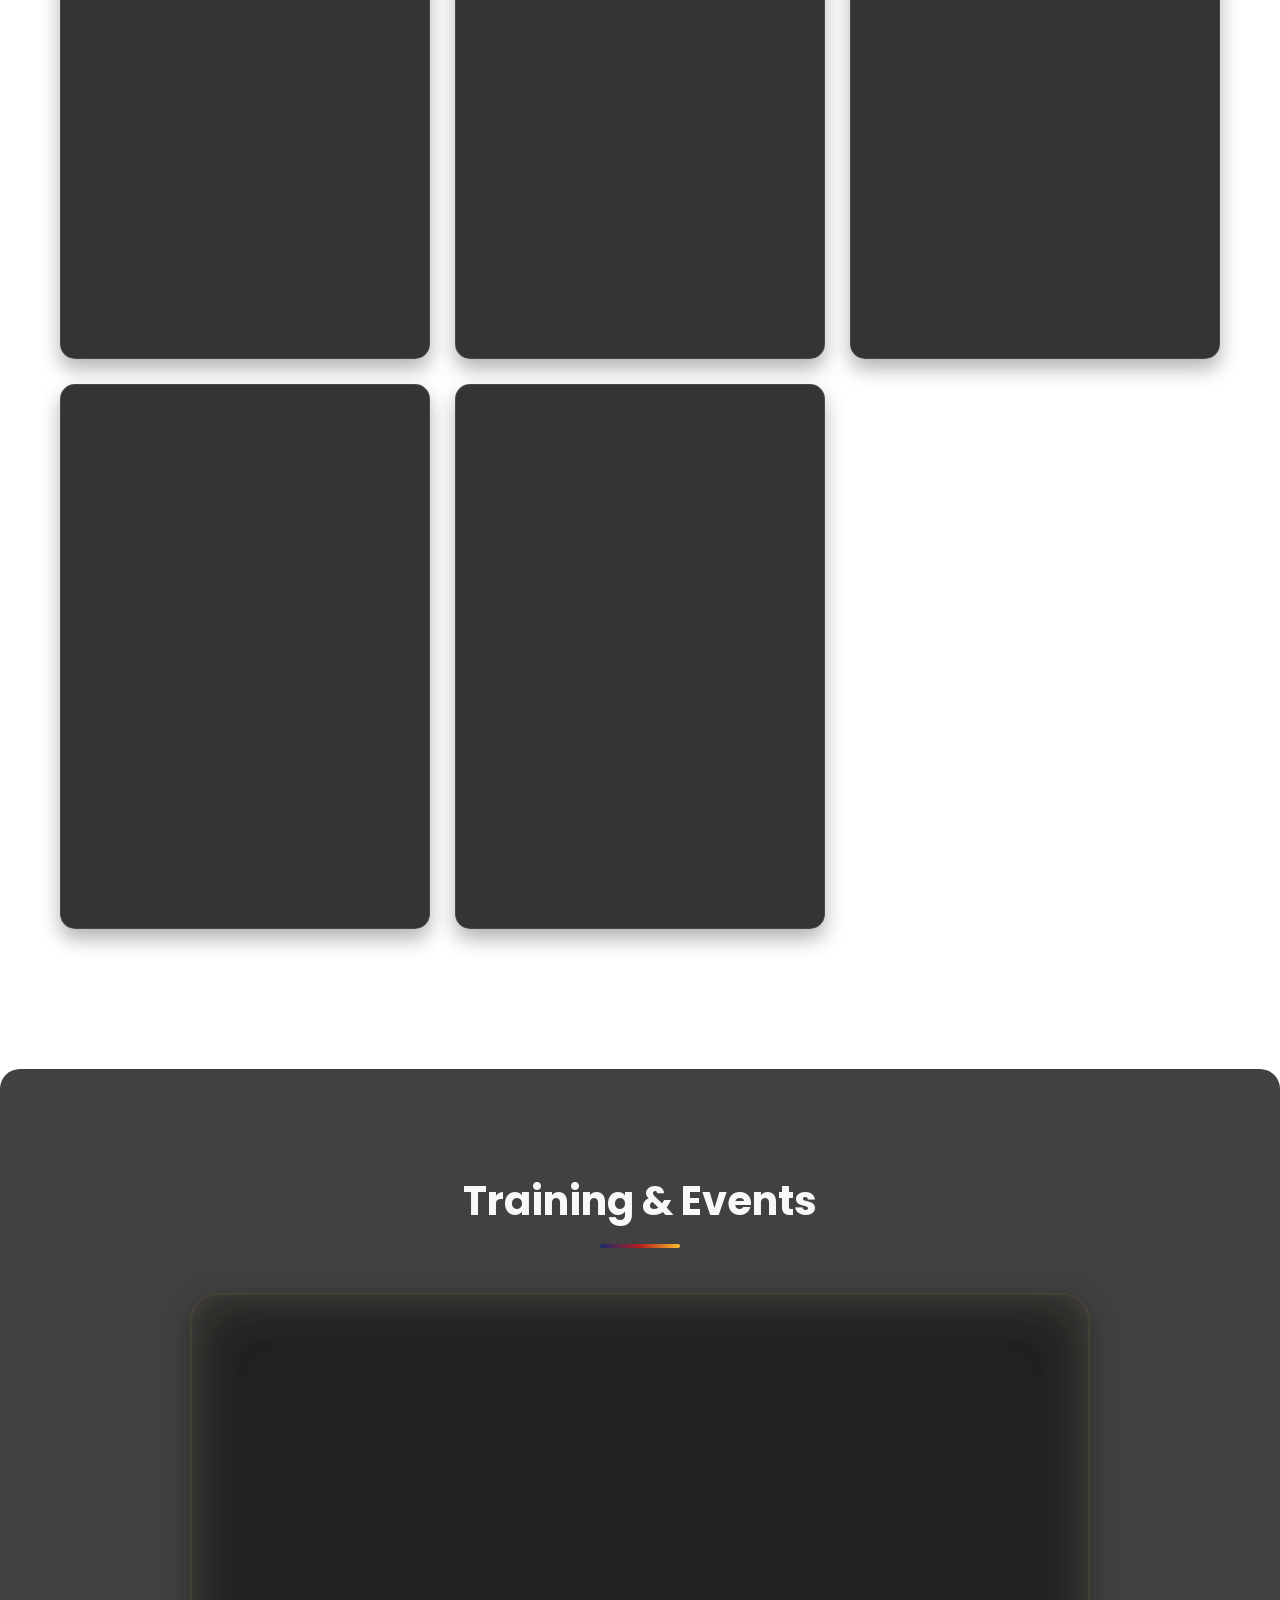
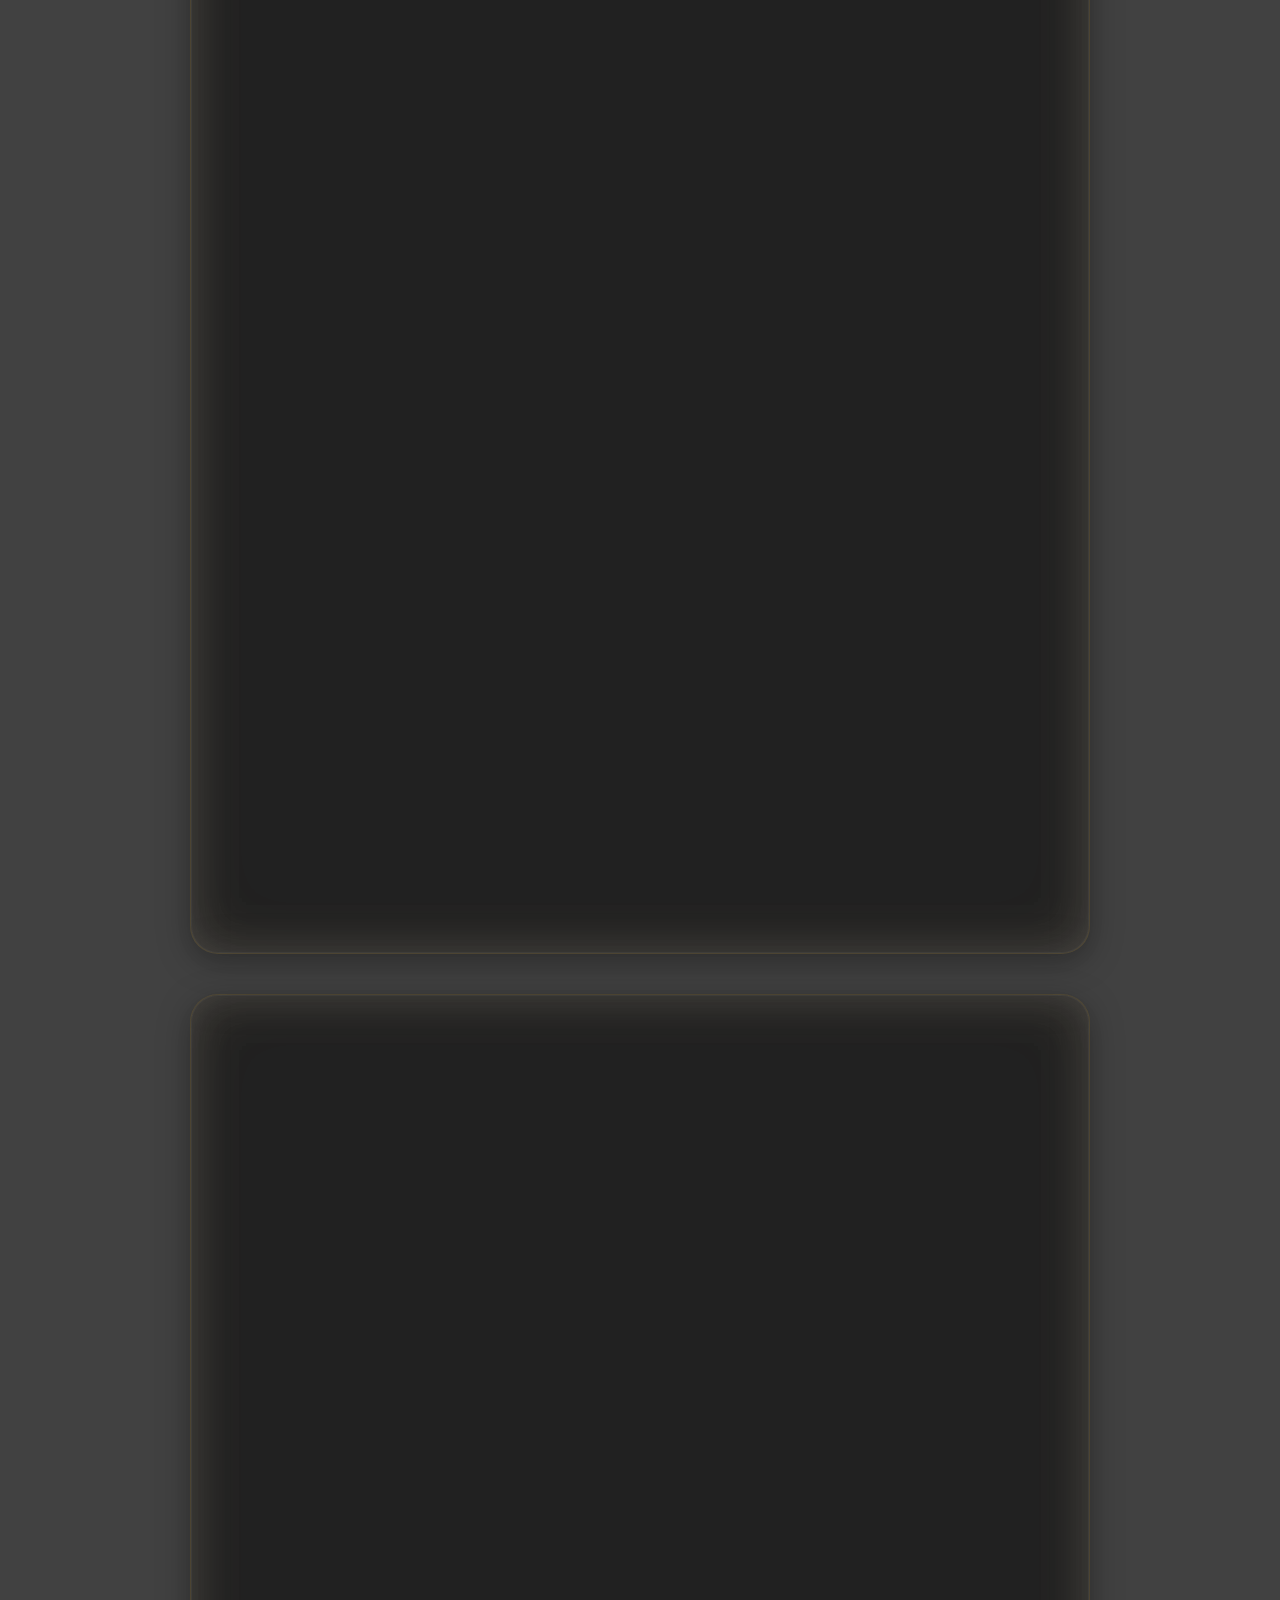
==== commit 4b7ebbed: "Update index.html" ====
--- a/index.html
+++ b/index.html
@@ -1372,262 +1372,265 @@
     </style>
 
     <!-- JSON-LD STRUCTURED DATA FOR SEO -->
-    <script type="application/ld+json">
+    <script type="application/ld+json">{
+  "@context": "https://schema.org",
+  "@graph": [
     {
-      "@context": "https://schema.org",
-      "@graph": [
+      "@type": "Person",
+      "@id": "https://lewis405.github.io/lewis-portfolio/#person",
+      "name": "Githaiga Lewis Wanjohi",
+      "alternateName": "Lewis Wanjohi",
+      "givenName": "Githaiga",
+      "additionalName": "Lewis",
+      "familyName": "Wanjohi",
+      "jobTitle": "Digital Marketing Specialist",
+      "description": "Githaiga Lewis Wanjohi is a well-qualified Digital Marketing Specialist skilled in IT, media, marketing, and sign language interpretation. His expertise has been built through education and professional training from multiple universities, colleges, academies, and recognised professional institutions.",
+      "url": "https://lewis405.github.io/lewis-portfolio/",
+      "image": {
+        "@type": "ImageObject",
+        "@id": "https://lewis405.github.io/lewis-portfolio/#primaryimage",
+        "url": "https://lewis405.github.io/lewis-portfolio/githaiga-lewis-wanjohi-profile.png",
+        "contentUrl": "https://lewis405.github.io/lewis-portfolio/githaiga-lewis-wanjohi-profile.png",
+        "caption": "Githaiga Lewis Wanjohi, Digital Marketing Specialist based in Nairobi, Kenya",
+        "name": "Githaiga Lewis Wanjohi official profile photograph",
+        "width": 286,
+        "height": 269,
+        "representativeOfPage": true,
+        "creditText": "Githaiga Lewis Wanjohi",
+        "license": "https://lewis405.github.io/lewis-portfolio/",
+        "acquireLicensePage": "https://lewis405.github.io/lewis-portfolio/#contact"
+      },
+      "knowsLanguage": [
+        "en",
+        "sw",
+        "Kenyan Sign Language"
+      ],
+      "knowsAbout": [
+        "Digital Marketing",
+        "Social Media Marketing",
+        "Inbound Marketing",
+        "Search Engine Optimization",
+        "Content Marketing",
+        "Brand Strategy",
+        "Artificial Intelligence",
+        "Machine Learning",
+        "Blockchain Technology",
+        "Web Development",
+        "Graphic Design",
+        "Sign Language Interpretation",
+        "Media Literacy",
+        "Information Integrity"
+      ],
+      "mainEntityOfPage": {
+        "@id": "https://lewis405.github.io/lewis-portfolio/#webpage"
+      },
+      "email": "lewiswanjohi68@gmail.com",
+      "telephone": "+254792316985",
+      "address": {
+        "@type": "PostalAddress",
+        "addressLocality": "Nairobi",
+        "addressCountry": "KE"
+      },
+      "sameAs": [
+        "https://www.instagram.com/lew9037",
+        "https://www.facebook.com/share/1AR1zjUBrj/",
+        "https://www.youtube.com/@Githaigalewiswanjohi",
+        "https://github.com/lewis405",
+        "https://ke.linkedin.com/in/githaiga-lewis-wanjohi-digital-marketing-specialist",
+        "https://www.tiktok.com/@g_lewi_"
+      ],
+      "alumniOf": [
         {
-          "@type": "Person",
-          "@id": "https://lewis405.github.io/lewis-portfolio/#person",
-          "name": "Githaiga Lewis Wanjohi",
-          "alternateName": "Lewis Wanjohi",
-          "givenName": "Githaiga",
-          "additionalName": "Lewis",
-          "familyName": "Wanjohi",
-          "jobTitle": "Digital Marketing Specialist",
-          "description": "Githaiga Lewis Wanjohi is a well-qualified Digital Marketing Specialist skilled in IT, media, marketing, and sign language interpretation. His expertise has been built through education and professional training from multiple universities, colleges, academies, and recognised professional institutions.",
-          "url": "https://lewis405.github.io/lewis-portfolio/",
-          "image": {
-            "@type": "ImageObject",
-            "@id": "https://lewis405.github.io/lewis-portfolio/#primaryimage",
-            "url": "https://lewis405.github.io/lewis-portfolio/githaiga-lewis-wanjohi-profile.png",
-            "contentUrl": "https://lewis405.github.io/lewis-portfolio/githaiga-lewis-wanjohi-profile.png",
-            "caption": "Githaiga Lewis Wanjohi, Digital Marketing Specialist based in Nairobi, Kenya",
-            "name": "Githaiga Lewis Wanjohi official profile photograph",
-            "width": 286,
-            "height": 269,
-            "representativeOfPage": true,
-            "creditText": "Githaiga Lewis Wanjohi",
-            "license": "https://lewis405.github.io/lewis-portfolio/",
-            "acquireLicensePage": "https://lewis405.github.io/lewis-portfolio/#contact"
+          "@type": "EducationalOrganization",
+          "@id": "https://kiti.uonbi.ac.ke/#organization",
+          "name": "Kenya Inclusivity in Tech Initiative - KITI",
+          "alternateName": "KITI",
+          "url": "https://kiti.uonbi.ac.ke/",
+          "parentOrganization": {
+            "@type": "UniversityOrCollege",
+            "name": "University of Nairobi",
+            "url": "https://www.uonbi.ac.ke/"
           },
-          "knowsLanguage": ["en", "sw", "Kenyan Sign Language"],
-          "knowsAbout": ["Digital Marketing", "Search Engine Optimization", "Social Media Marketing", "Inbound Marketing", "Information Technology", "Media and Content Production", "Sign Language Interpretation", "Graphic Design", "Artificial Intelligence", "Blockchain"],
-          "mainEntityOfPage": { "@id": "https://lewis405.github.io/lewis-portfolio/#webpage" },
-          "email": "lewiswanjohi68@gmail.com",
-          "telephone": "+254792316985",
           "address": {
             "@type": "PostalAddress",
             "addressLocality": "Nairobi",
             "addressCountry": "KE"
-          },
-          "sameAs": [
-            "https://www.instagram.com/lew9037",
-            "https://www.facebook.com/share/1AR1zjUBrj/",
-            "https://www.youtube.com/@Githaigalewiswanjohi",
-            "https://github.com/lewis405",
-            "https://ke.linkedin.com/in/githaiga-lewis-wanjohi-digital-marketing-specialist",
-            "https://www.tiktok.com/@g_lewi_"
-          ],
-          "alumniOf": [
-            {
-              "@type": "EducationalOrganization",
-              "@id": "https://kiti.uonbi.ac.ke/#organization",
-              "name": "Kenya Inclusivity in Tech Initiative - KITI",
-              "alternateName": "KITI",
-              "url": "https://kiti.uonbi.ac.ke/",
-              "parentOrganization": {
-                "@type": "UniversityOrCollege",
-                "name": "University of Nairobi",
-                "url": "https://www.uonbi.ac.ke/"
-              },
-              "address": {
-                "@type": "PostalAddress",
-                "addressLocality": "Nairobi",
-                "addressCountry": "KE"
-              }
-            },
-            {
-              "@type": "CollegeOrUniversity",
-              "name": "Kenya Institute of Special Education",
-              "alternateName": "KISE",
-              "url": "https://kise.ac.ke/",
-              "address": {
-                "@type": "PostalAddress",
-                "addressLocality": "Nairobi",
-                "addressCountry": "KE"
-              }
-            },
-            {
-              "@type": "EducationalOrganization",
-              "name": "Equator Institute of Technology",
-              "url": "https://equatorinstitute.ac.ke/"
-            },
-            {
-              "@type": "EducationalOrganization",
-              "name": "HubSpot Academy",
-              "url": "https://academy.hubspot.com/"
-            },
-            {
-              "@type": "CollegeOrUniversity",
-              "name": "Vanderbilt University",
-              "url": "https://www.vanderbilt.edu/"
-            }
-          ],
-          "hasCredential": [
-            {
-              "@type": "EducationalOccupationalCredential",
-              "credentialCategory": "Certificate",
-              "name": "Digital Marketing Certified",
-              "recognizedBy": {
-                "@type": "Organization",
-                "name": "HubSpot Academy",
-                "url": "https://academy.hubspot.com/"
-              }
-            },
-            {
-              "@type": "EducationalOccupationalCredential",
-              "credentialCategory": "Certificate",
-              "name": "Social Media Marketing Certified",
-              "recognizedBy": {
-                "@type": "Organization",
-                "name": "HubSpot Academy"
-              }
-            },
-            {
-              "@type": "EducationalOccupationalCredential",
-              "credentialCategory": "Certificate",
-              "name": "Inbound Marketing Certified",
-              "recognizedBy": {
-                "@type": "Organization",
-                "name": "HubSpot Academy"
-              }
-            },
-            {
-              "@type": "EducationalOccupationalCredential",
-              "credentialCategory": "Certificate",
-              "name": "Foundation in AI & Machine Learning",
-              "recognizedBy": {
-                "@id": "https://kiti.uonbi.ac.ke/#organization"
-              }
-            },
-            {
-              "@type": "EducationalOccupationalCredential",
-              "credentialCategory": "Certificate",
-              "name": "Intermediate AI & Machine Learning",
-              "recognizedBy": {
-                "@id": "https://kiti.uonbi.ac.ke/#organization"
-              }
-            },
-            {
-              "@type": "EducationalOccupationalCredential",
-              "credentialCategory": "Certificate",
-              "name": "Advanced Artificial Intelligence",
-              "recognizedBy": {
-                "@id": "https://kiti.uonbi.ac.ke/#organization"
-              }
-            },
-            {
-              "@type": "EducationalOccupationalCredential",
-              "credentialCategory": "Certificate",
-              "name": "Foundation in Blockchain",
-              "recognizedBy": {
-                "@id": "https://kiti.uonbi.ac.ke/#organization"
-              }
-            },
-            {
-              "@type": "EducationalOccupationalCredential",
-              "credentialCategory": "Certificate",
-              "name": "Intermediate Blockchain",
-              "recognizedBy": {
-                "@id": "https://kiti.uonbi.ac.ke/#organization"
-              }
-            },
-            {
-              "@type": "EducationalOccupationalCredential",
-              "credentialCategory": "Certificate",
-              "name": "Advanced Blockchain",
-              "recognizedBy": {
-                "@id": "https://kiti.uonbi.ac.ke/#organization"
-              }
-            }
-          ],
-          "knowsAbout": [
-            "Digital Marketing",
-            "Social Media Marketing",
-            "Inbound Marketing",
-            "Search Engine Optimization",
-            "Content Marketing",
-            "Brand Strategy",
-            "Artificial Intelligence",
-            "Machine Learning",
-            "Blockchain Technology",
-            "Web Development",
-            "Graphic Design",
-            "Sign Language Interpretation",
-            "Media Literacy",
-            "Information Integrity"
-          ],
-          "worksFor": {
-            "@type": "Organization",
-            "name": "Freelance Digital Marketing Consultant"
           }
         },
         {
-          "@type": "WebSite",
-          "@id": "https://lewis405.github.io/lewis-portfolio/#website",
-          "url": "https://lewis405.github.io/lewis-portfolio/",
-          "name": "Githaiga Lewis Wanjohi | Digital Marketing Specialist & Sign Language Interpreter",
-          "description": "Portfolio of Githaiga Lewis Wanjohi - A well qualified Digital Marketing Specialist skilled in sign language interpretation, IT, media, and marketing.",
-          "publisher": {
-            "@id": "https://lewis405.github.io/lewis-portfolio/#person"
+          "@type": "CollegeOrUniversity",
+          "name": "Kenya Institute of Special Education",
+          "alternateName": "KISE",
+          "url": "https://kise.ac.ke/",
+          "address": {
+            "@type": "PostalAddress",
+            "addressLocality": "Nairobi",
+            "addressCountry": "KE"
           }
         },
         {
-          "@type": ["WebPage", "ProfilePage"],
-          "@id": "https://lewis405.github.io/lewis-portfolio/#webpage",
-          "url": "https://lewis405.github.io/lewis-portfolio/",
-          "mainEntity": {
-            "@id": "https://lewis405.github.io/lewis-portfolio/#person"
-          },
-          "primaryImageOfPage": {
-            "@id": "https://lewis405.github.io/lewis-portfolio/#primaryimage"
-          },
-          "name": "Githaiga Lewis Wanjohi | Digital Marketing Specialist & Sign Language Interpreter - Nairobi, Kenya",
-          "isPartOf": {
-            "@id": "https://lewis405.github.io/lewis-portfolio/#website"
-          },
-          "about": {
-            "@id": "https://lewis405.github.io/lewis-portfolio/#person"
-          },
-          "primaryImageOfPage": {
-            "@type": "ImageObject",
-            "url": "https://lewis405.github.io/lewis-portfolio/lewis-wanjohi-kiti-graduation-university-of-nairobi.jpeg"
+          "@type": "EducationalOrganization",
+          "name": "Equator Institute of Technology",
+          "url": "https://equatorinstitute.ac.ke/"
+        },
+        {
+          "@type": "EducationalOrganization",
+          "name": "HubSpot Academy",
+          "url": "https://academy.hubspot.com/"
+        },
+        {
+          "@type": "CollegeOrUniversity",
+          "name": "Vanderbilt University",
+          "url": "https://www.vanderbilt.edu/"
+        }
+      ],
+      "hasCredential": [
+        {
+          "@type": "EducationalOccupationalCredential",
+          "credentialCategory": "Certificate",
+          "name": "Digital Marketing Certified",
+          "recognizedBy": {
+            "@type": "Organization",
+            "name": "HubSpot Academy",
+            "url": "https://academy.hubspot.com/"
           }
         },
         {
-          "@type": "BreadcrumbList",
-          "@id": "https://lewis405.github.io/lewis-portfolio/#breadcrumb",
-          "itemListElement": [
-            {
-              "@type": "ListItem",
-              "position": 1,
-              "name": "Home",
-              "item": "https://lewis405.github.io/lewis-portfolio/#home"
-            },
-            {
-              "@type": "ListItem",
-              "position": 2,
-              "name": "About",
-              "item": "https://lewis405.github.io/lewis-portfolio/#about"
-            },
-            {
-              "@type": "ListItem",
-              "position": 3,
-              "name": "Certificates",
-              "item": "https://lewis405.github.io/lewis-portfolio/#certificates"
-            },
-            {
-              "@type": "ListItem",
-              "position": 4,
-              "name": "Graduation",
-              "item": "https://lewis405.github.io/lewis-portfolio/#graduation"
-            }
-          ]
+          "@type": "EducationalOccupationalCredential",
+          "credentialCategory": "Certificate",
+          "name": "Social Media Marketing Certified",
+          "recognizedBy": {
+            "@type": "Organization",
+            "name": "HubSpot Academy"
+          }
+        },
+        {
+          "@type": "EducationalOccupationalCredential",
+          "credentialCategory": "Certificate",
+          "name": "Inbound Marketing Certified",
+          "recognizedBy": {
+            "@type": "Organization",
+            "name": "HubSpot Academy"
+          }
+        },
+        {
+          "@type": "EducationalOccupationalCredential",
+          "credentialCategory": "Certificate",
+          "name": "Foundation in AI & Machine Learning",
+          "recognizedBy": {
+            "@id": "https://kiti.uonbi.ac.ke/#organization"
+          }
+        },
+        {
+          "@type": "EducationalOccupationalCredential",
+          "credentialCategory": "Certificate",
+          "name": "Intermediate AI & Machine Learning",
+          "recognizedBy": {
+            "@id": "https://kiti.uonbi.ac.ke/#organization"
+          }
+        },
+        {
+          "@type": "EducationalOccupationalCredential",
+          "credentialCategory": "Certificate",
+          "name": "Advanced Artificial Intelligence",
+          "recognizedBy": {
+            "@id": "https://kiti.uonbi.ac.ke/#organization"
+          }
+        },
+        {
+          "@type": "EducationalOccupationalCredential",
+          "credentialCategory": "Certificate",
+          "name": "Foundation in Blockchain",
+          "recognizedBy": {
+            "@id": "https://kiti.uonbi.ac.ke/#organization"
+          }
+        },
+        {
+          "@type": "EducationalOccupationalCredential",
+          "credentialCategory": "Certificate",
+          "name": "Intermediate Blockchain",
+          "recognizedBy": {
+            "@id": "https://kiti.uonbi.ac.ke/#organization"
+          }
+        },
+        {
+          "@type": "EducationalOccupationalCredential",
+          "credentialCategory": "Certificate",
+          "name": "Advanced Blockchain",
+          "recognizedBy": {
+            "@id": "https://kiti.uonbi.ac.ke/#organization"
+          }
+        }
+      ],
+      "worksFor": {
+        "@type": "Organization",
+        "name": "Freelance Digital Marketing Consultant"
+      }
+    },
+    {
+      "@type": "WebSite",
+      "@id": "https://lewis405.github.io/lewis-portfolio/#website",
+      "url": "https://lewis405.github.io/lewis-portfolio/",
+      "name": "Githaiga Lewis Wanjohi | Digital Marketing Specialist & Sign Language Interpreter",
+      "description": "Portfolio of Githaiga Lewis Wanjohi - A well qualified Digital Marketing Specialist skilled in sign language interpretation, IT, media, and marketing.",
+      "publisher": {
+        "@id": "https://lewis405.github.io/lewis-portfolio/#person"
+      }
+    },
+    {
+      "@type": [
+        "WebPage",
+        "ProfilePage"
+      ],
+      "@id": "https://lewis405.github.io/lewis-portfolio/#webpage",
+      "url": "https://lewis405.github.io/lewis-portfolio/",
+      "mainEntity": {
+        "@id": "https://lewis405.github.io/lewis-portfolio/#person"
+      },
+      "primaryImageOfPage": {
+        "@type": "ImageObject",
+        "url": "https://lewis405.github.io/lewis-portfolio/lewis-wanjohi-kiti-graduation-university-of-nairobi.jpeg"
+      },
+      "name": "Githaiga Lewis Wanjohi | Digital Marketing Specialist & Sign Language Interpreter - Nairobi, Kenya",
+      "isPartOf": {
+        "@id": "https://lewis405.github.io/lewis-portfolio/#website"
+      },
+      "about": {
+        "@id": "https://lewis405.github.io/lewis-portfolio/#person"
+      }
+    },
+    {
+      "@type": "BreadcrumbList",
+      "@id": "https://lewis405.github.io/lewis-portfolio/#breadcrumb",
+      "itemListElement": [
+        {
+          "@type": "ListItem",
+          "position": 1,
+          "name": "Home",
+          "item": "https://lewis405.github.io/lewis-portfolio/#home"
+        },
+        {
+          "@type": "ListItem",
+          "position": 2,
+          "name": "About",
+          "item": "https://lewis405.github.io/lewis-portfolio/#about"
+        },
+        {
+          "@type": "ListItem",
+          "position": 3,
+          "name": "Certificates",
+          "item": "https://lewis405.github.io/lewis-portfolio/#certificates"
+        },
+        {
+          "@type": "ListItem",
+          "position": 4,
+          "name": "Graduation",
+          "item": "https://lewis405.github.io/lewis-portfolio/#graduation"
         }
       ]
     }
-    </script>
+  ]
+}</script>
 
 
     <script type="application/ld+json">
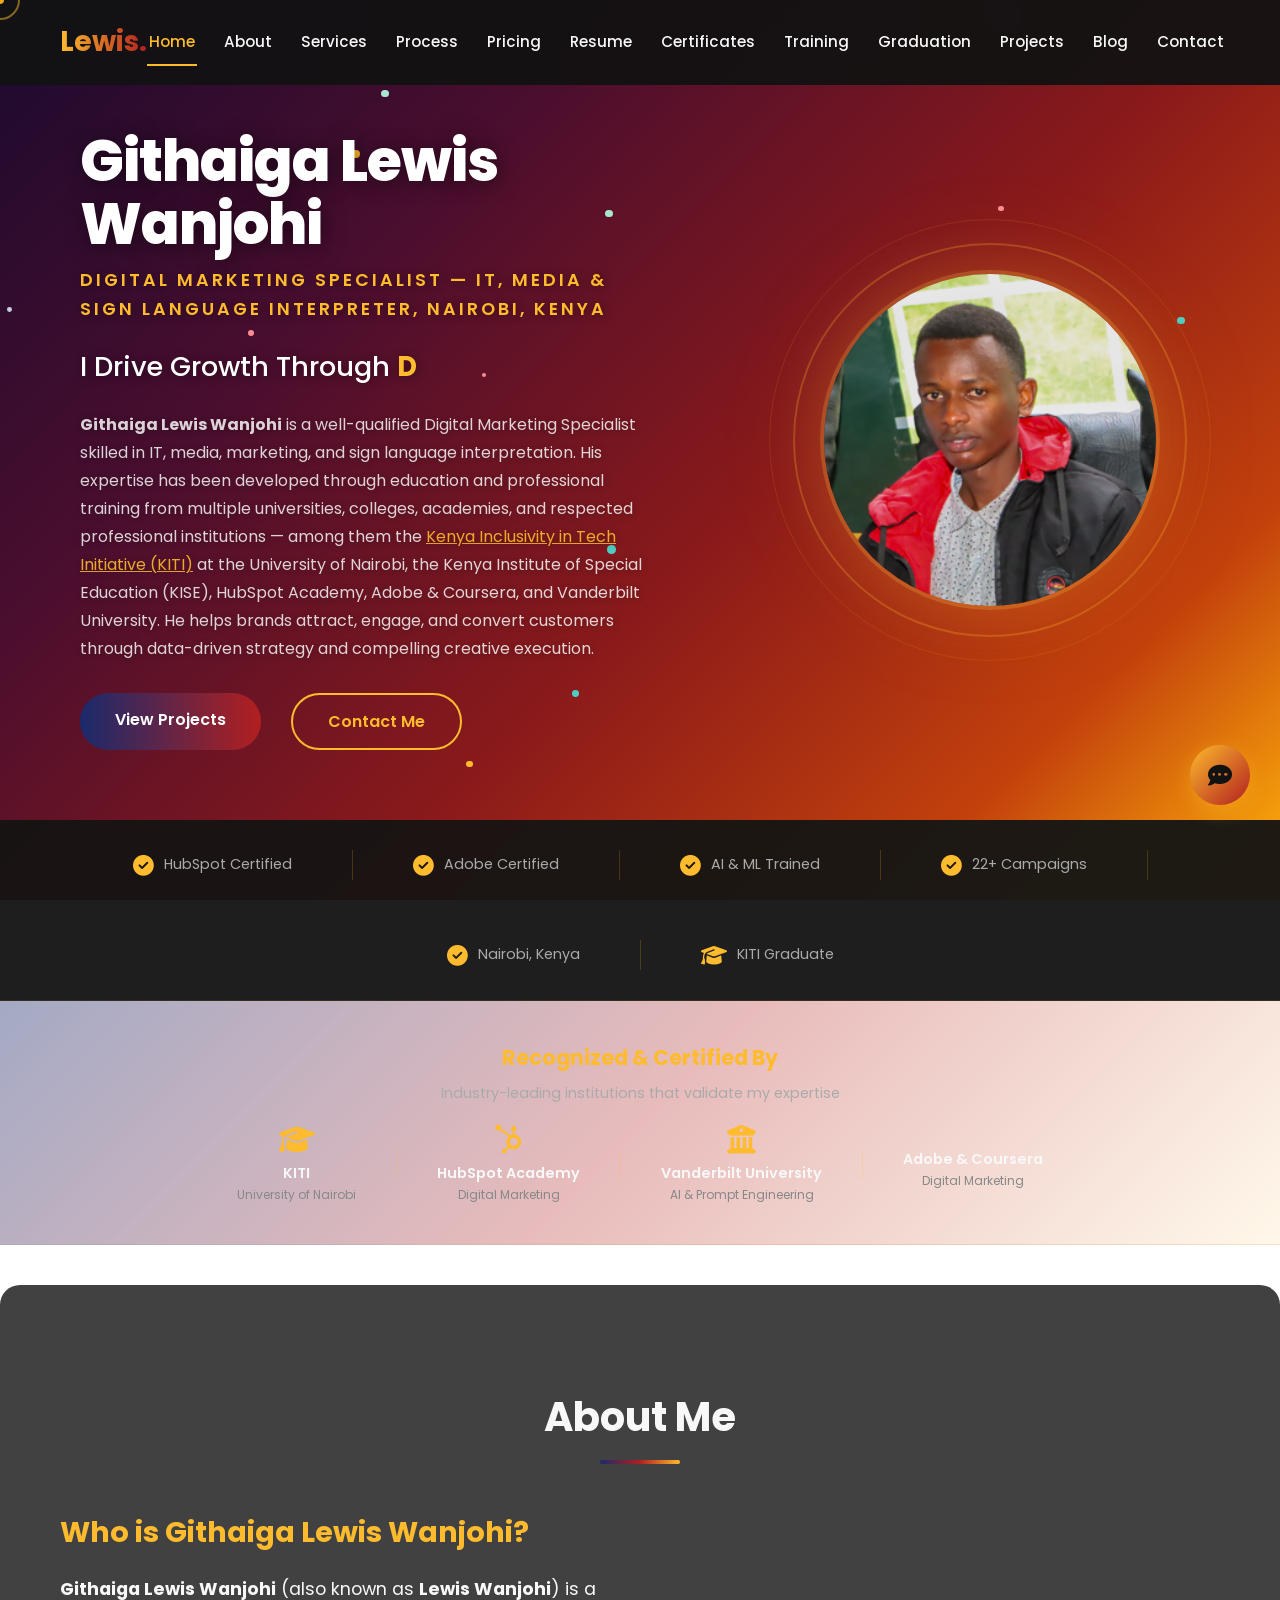
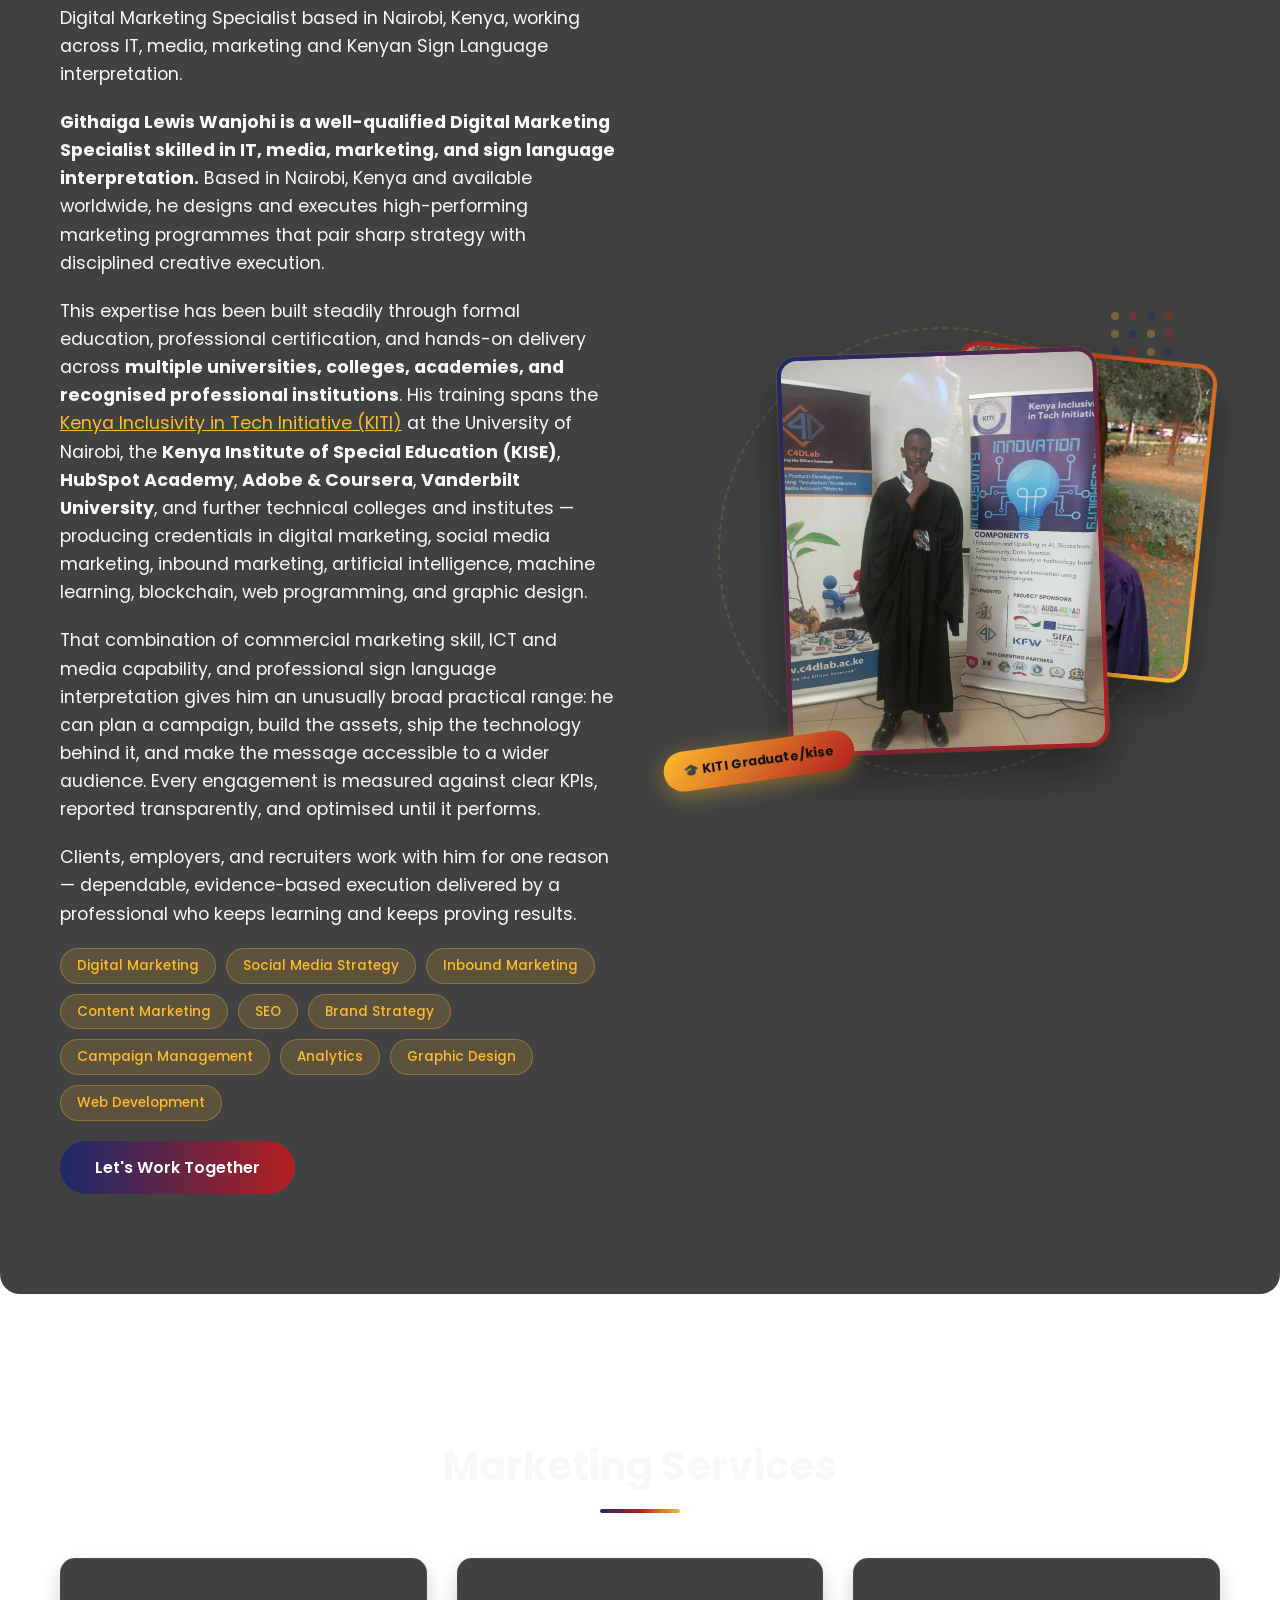
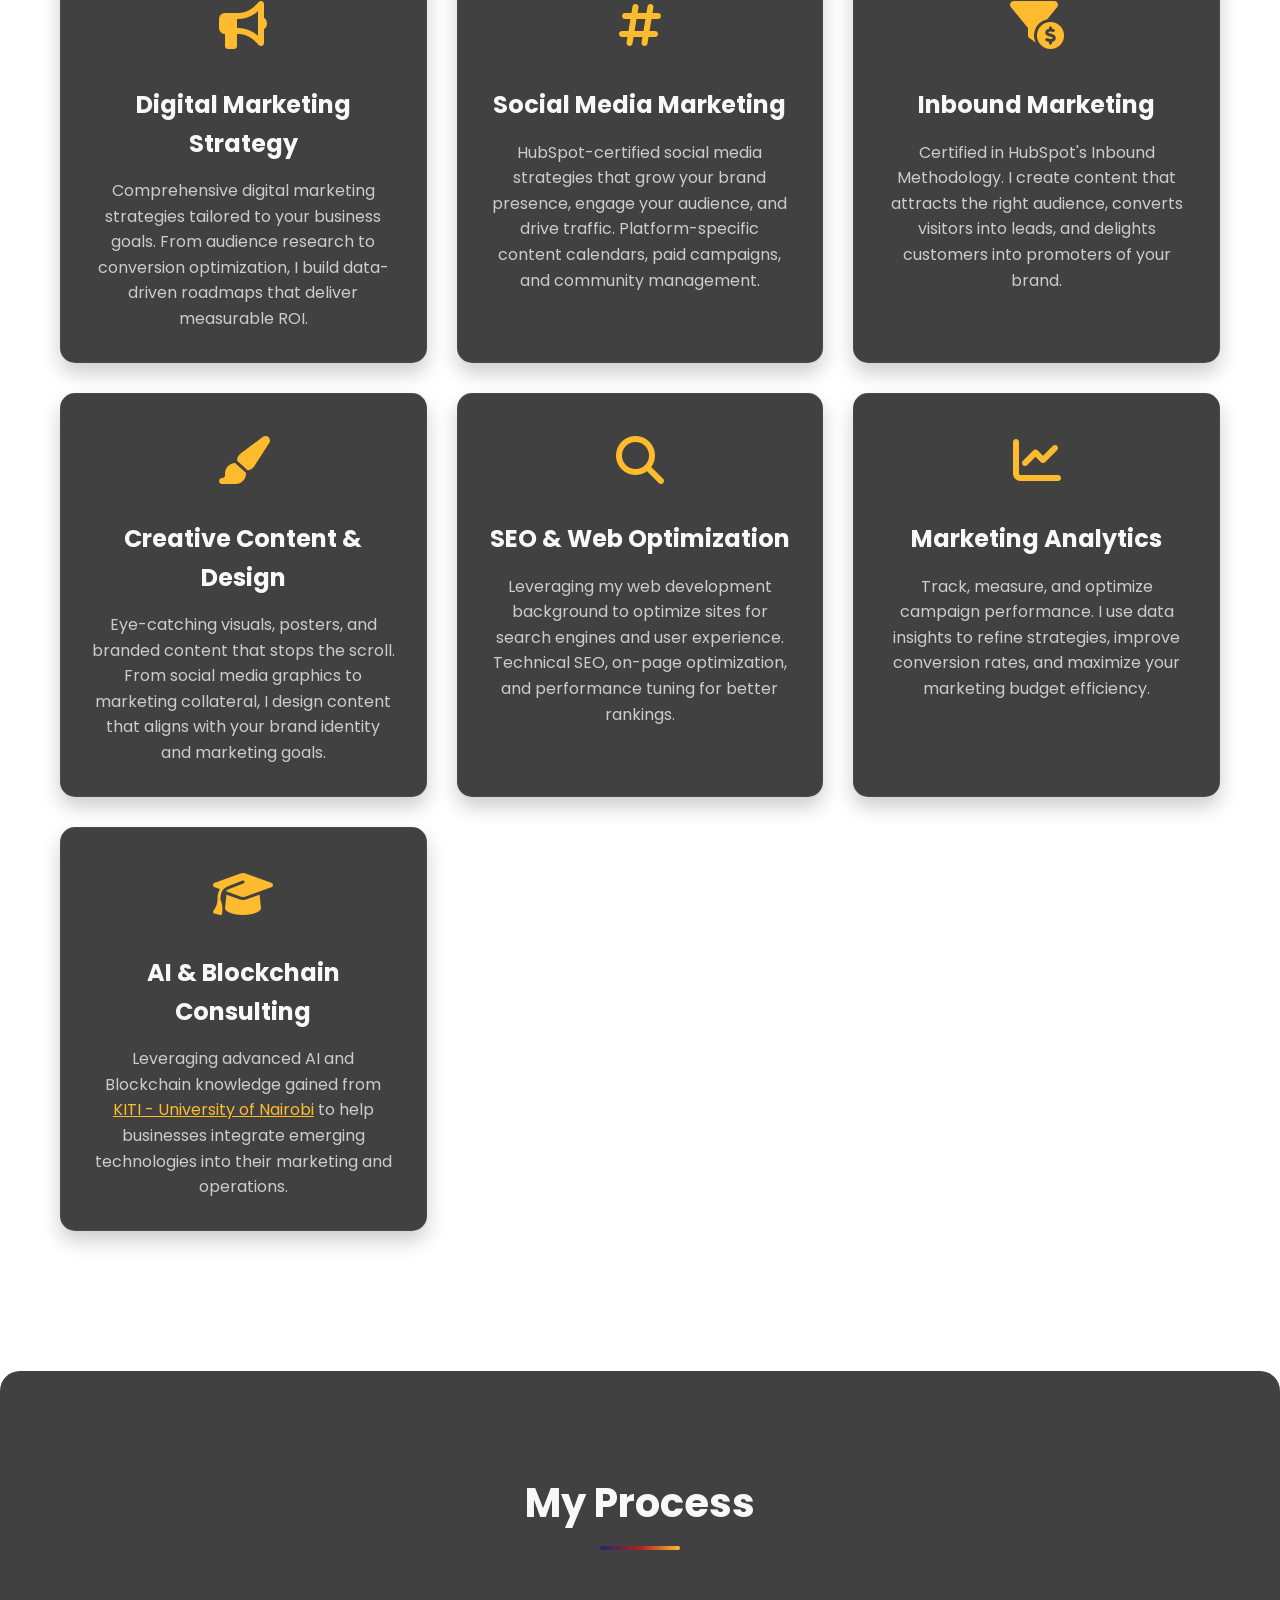
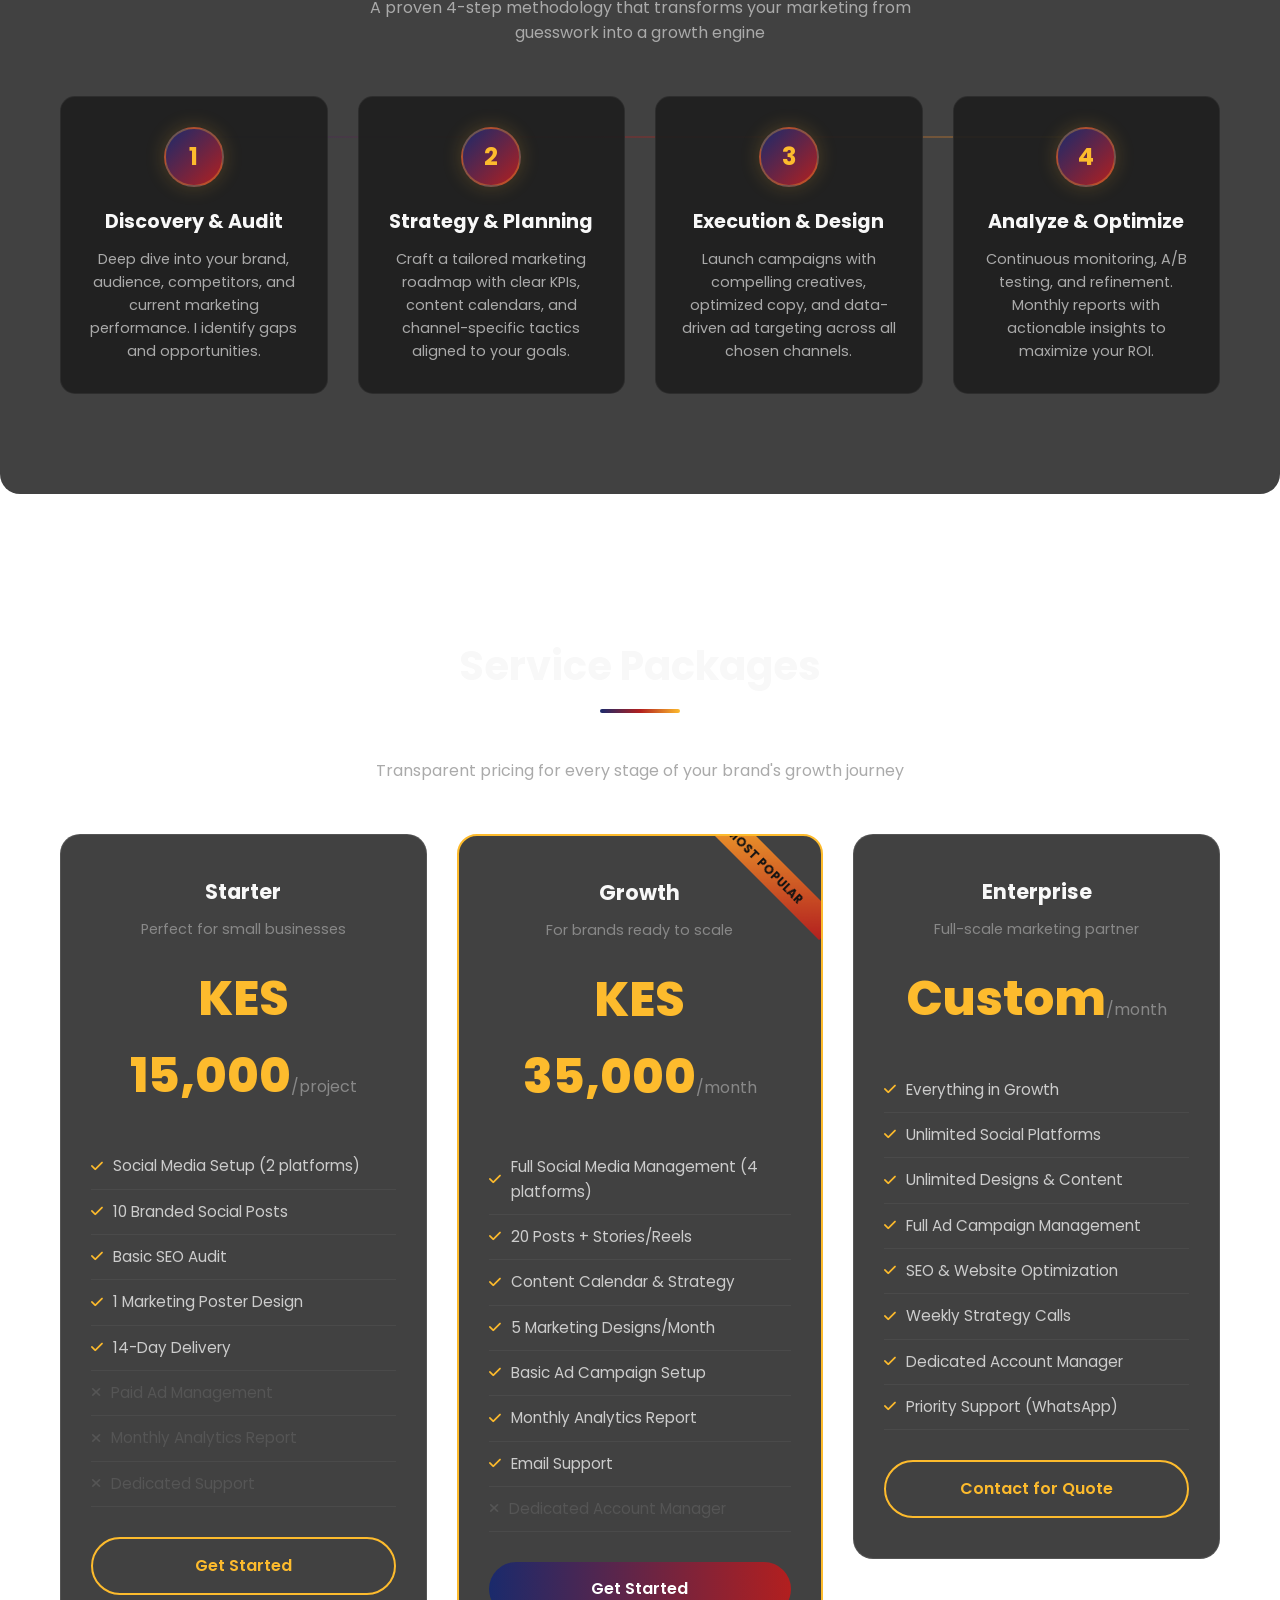
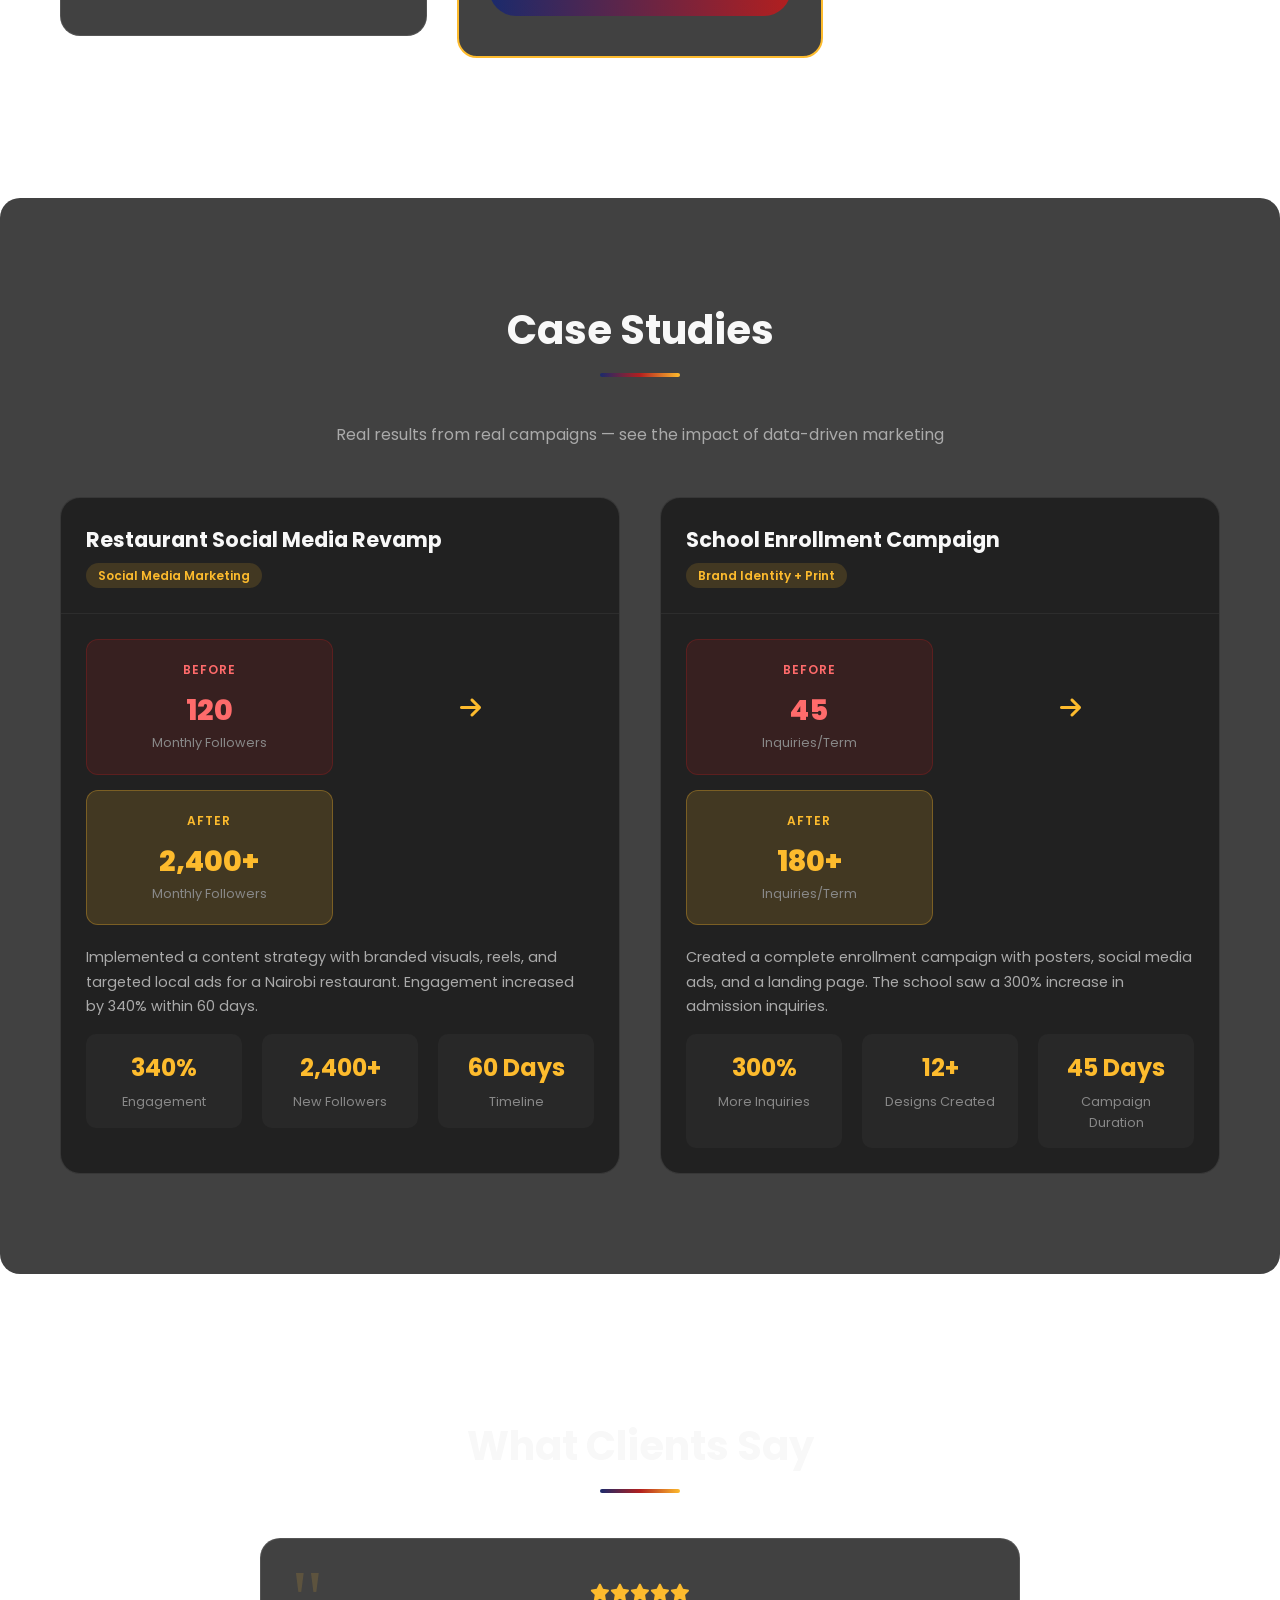
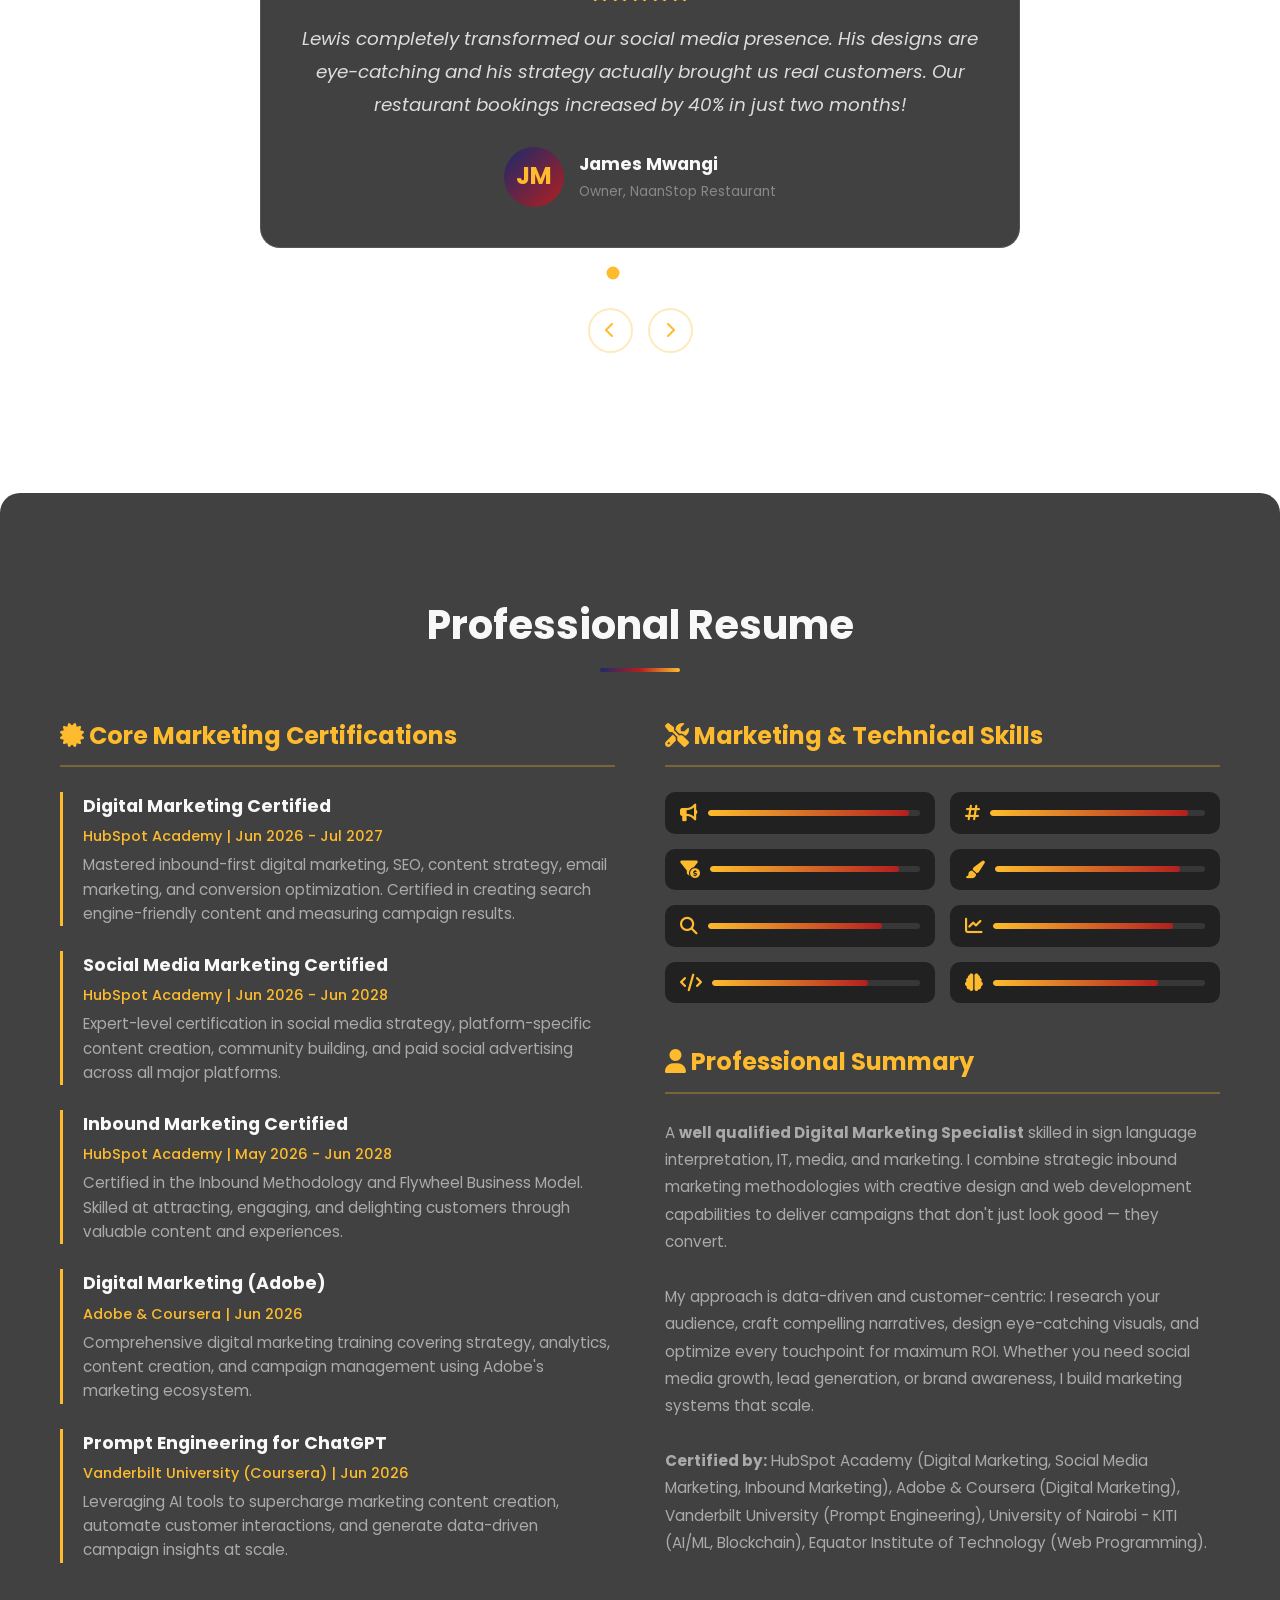
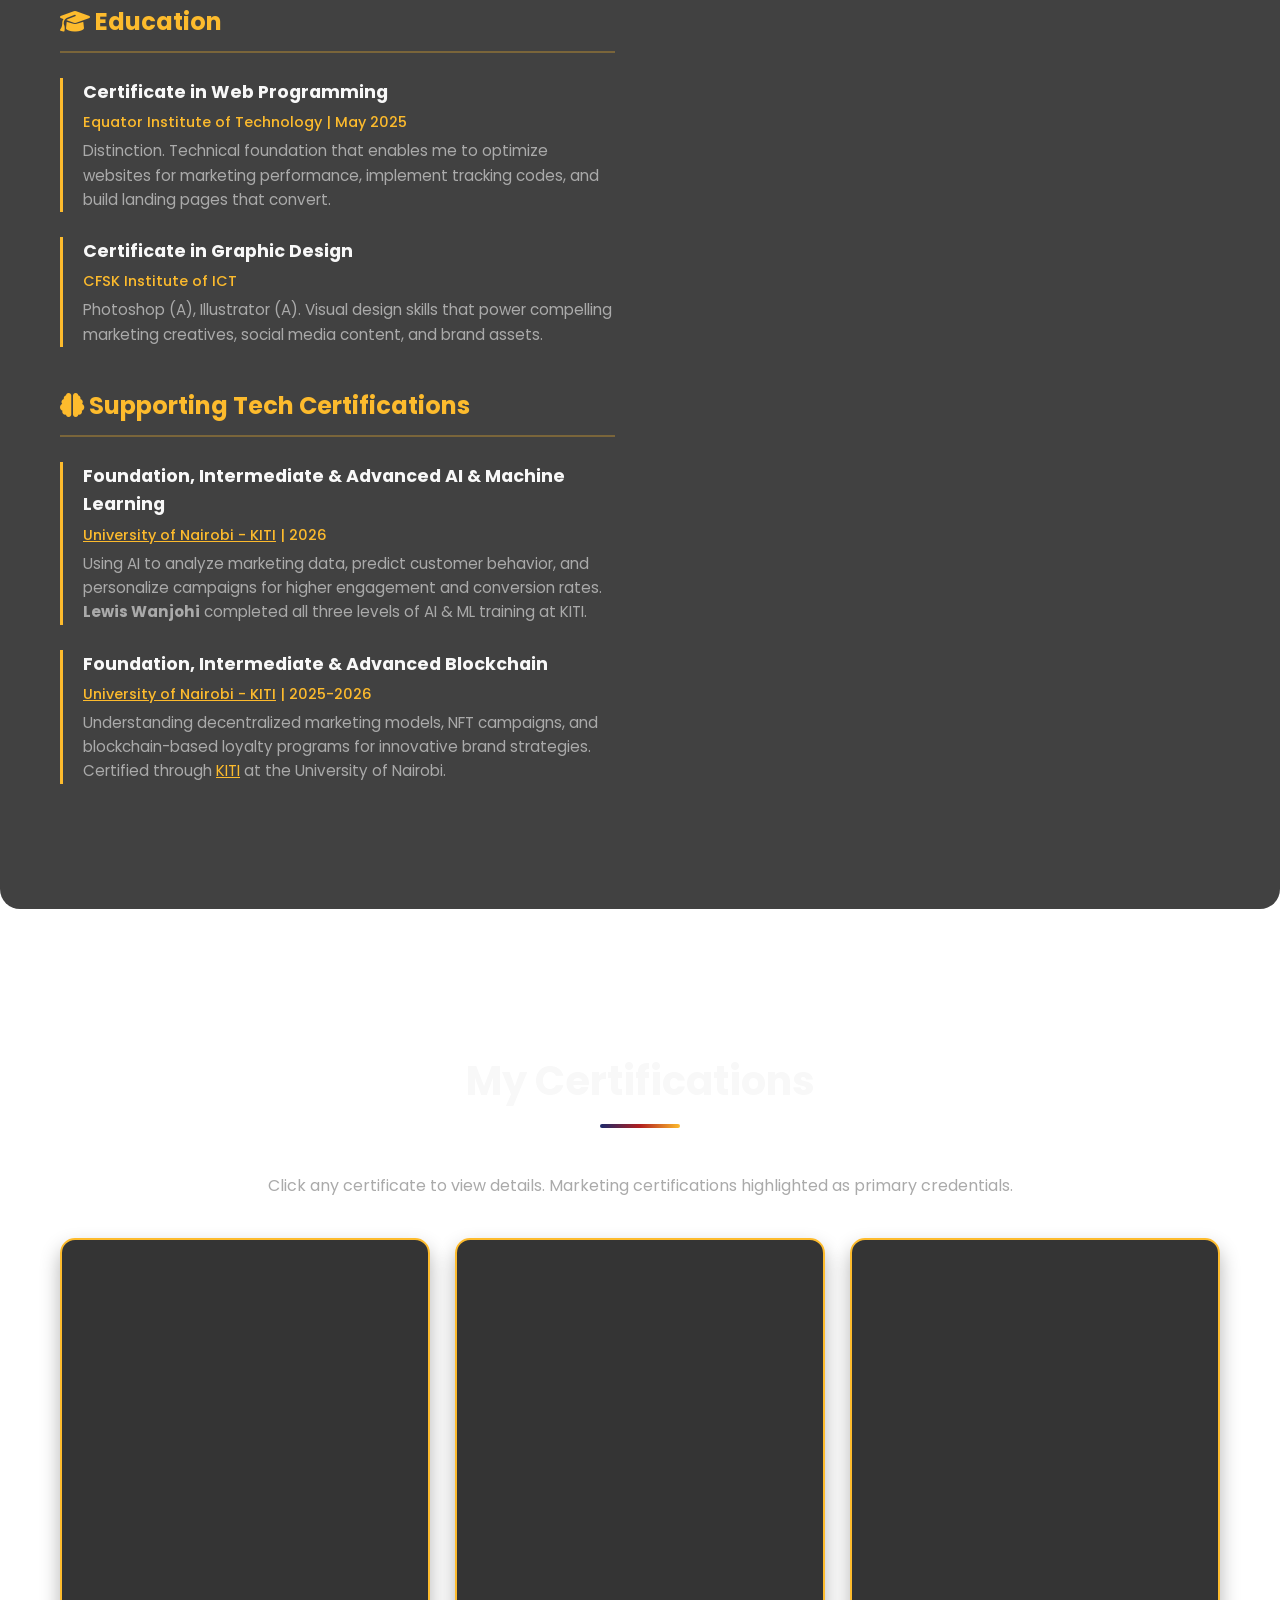
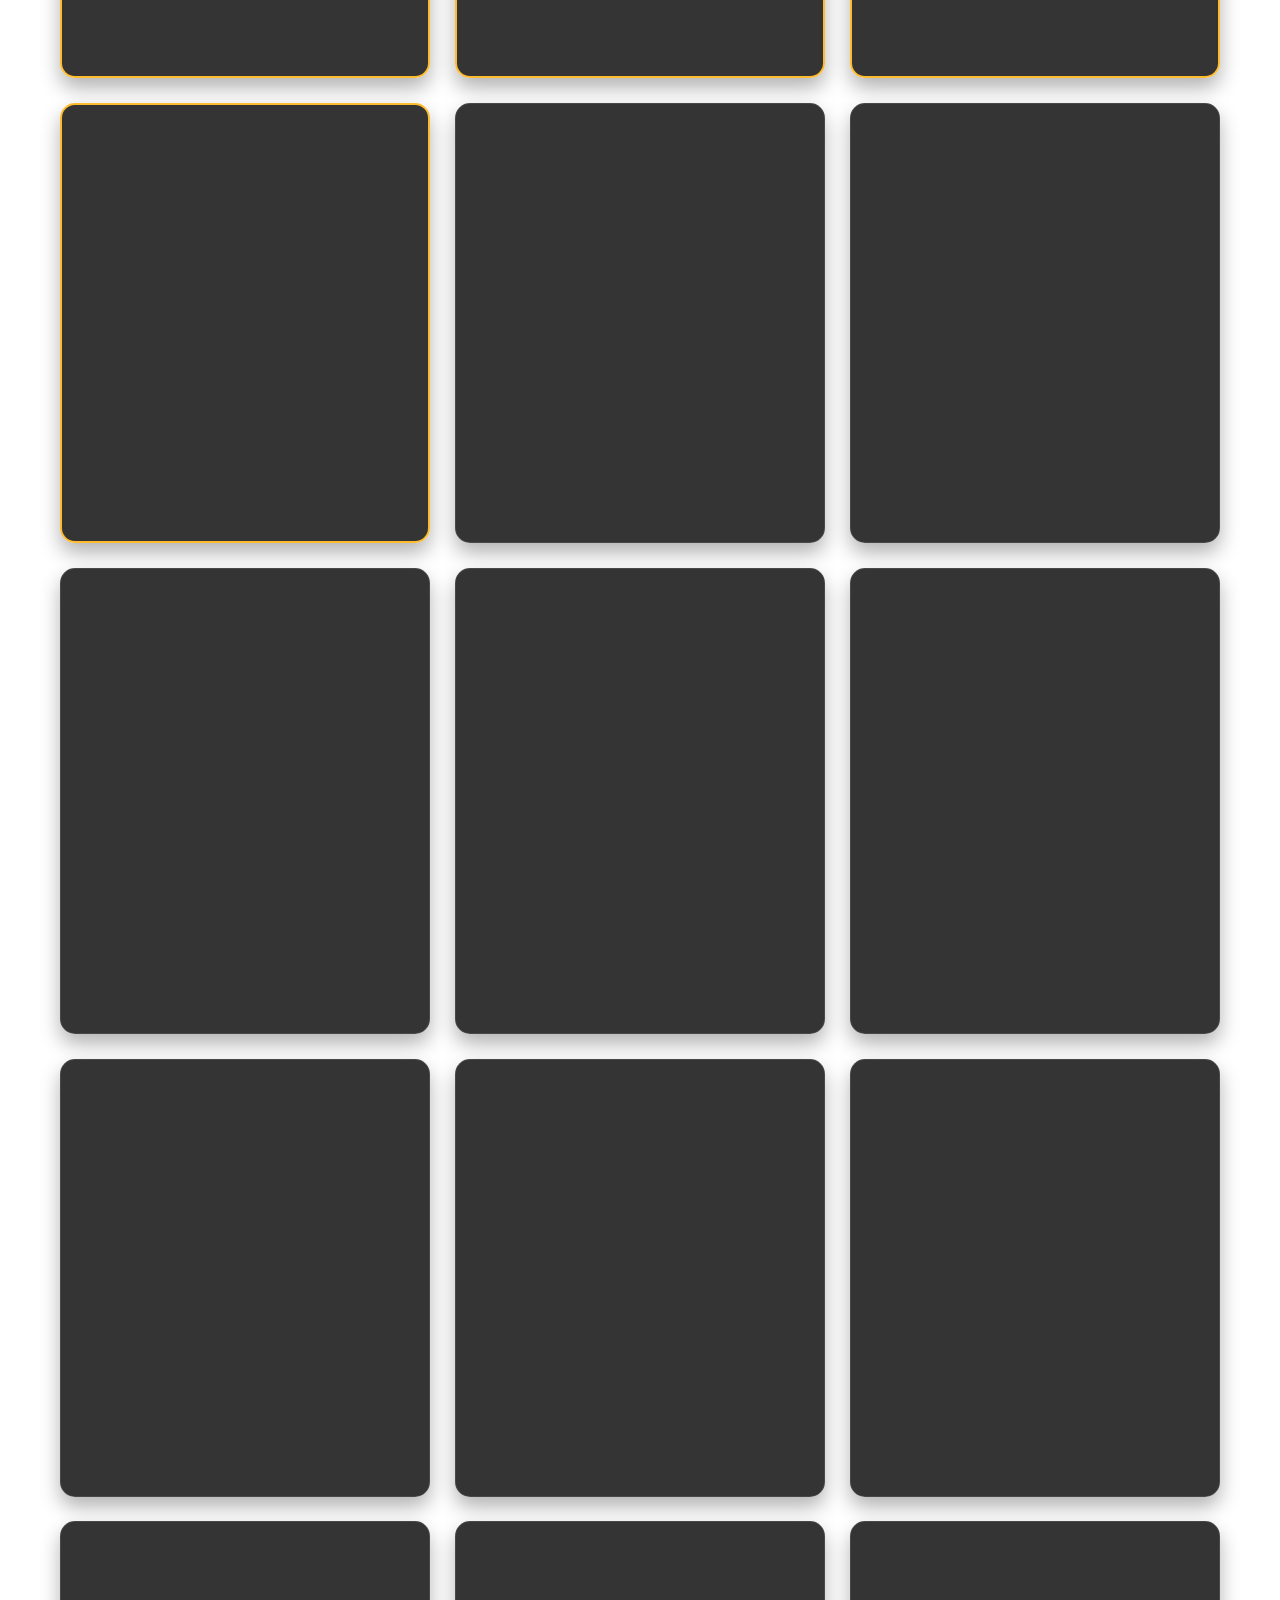
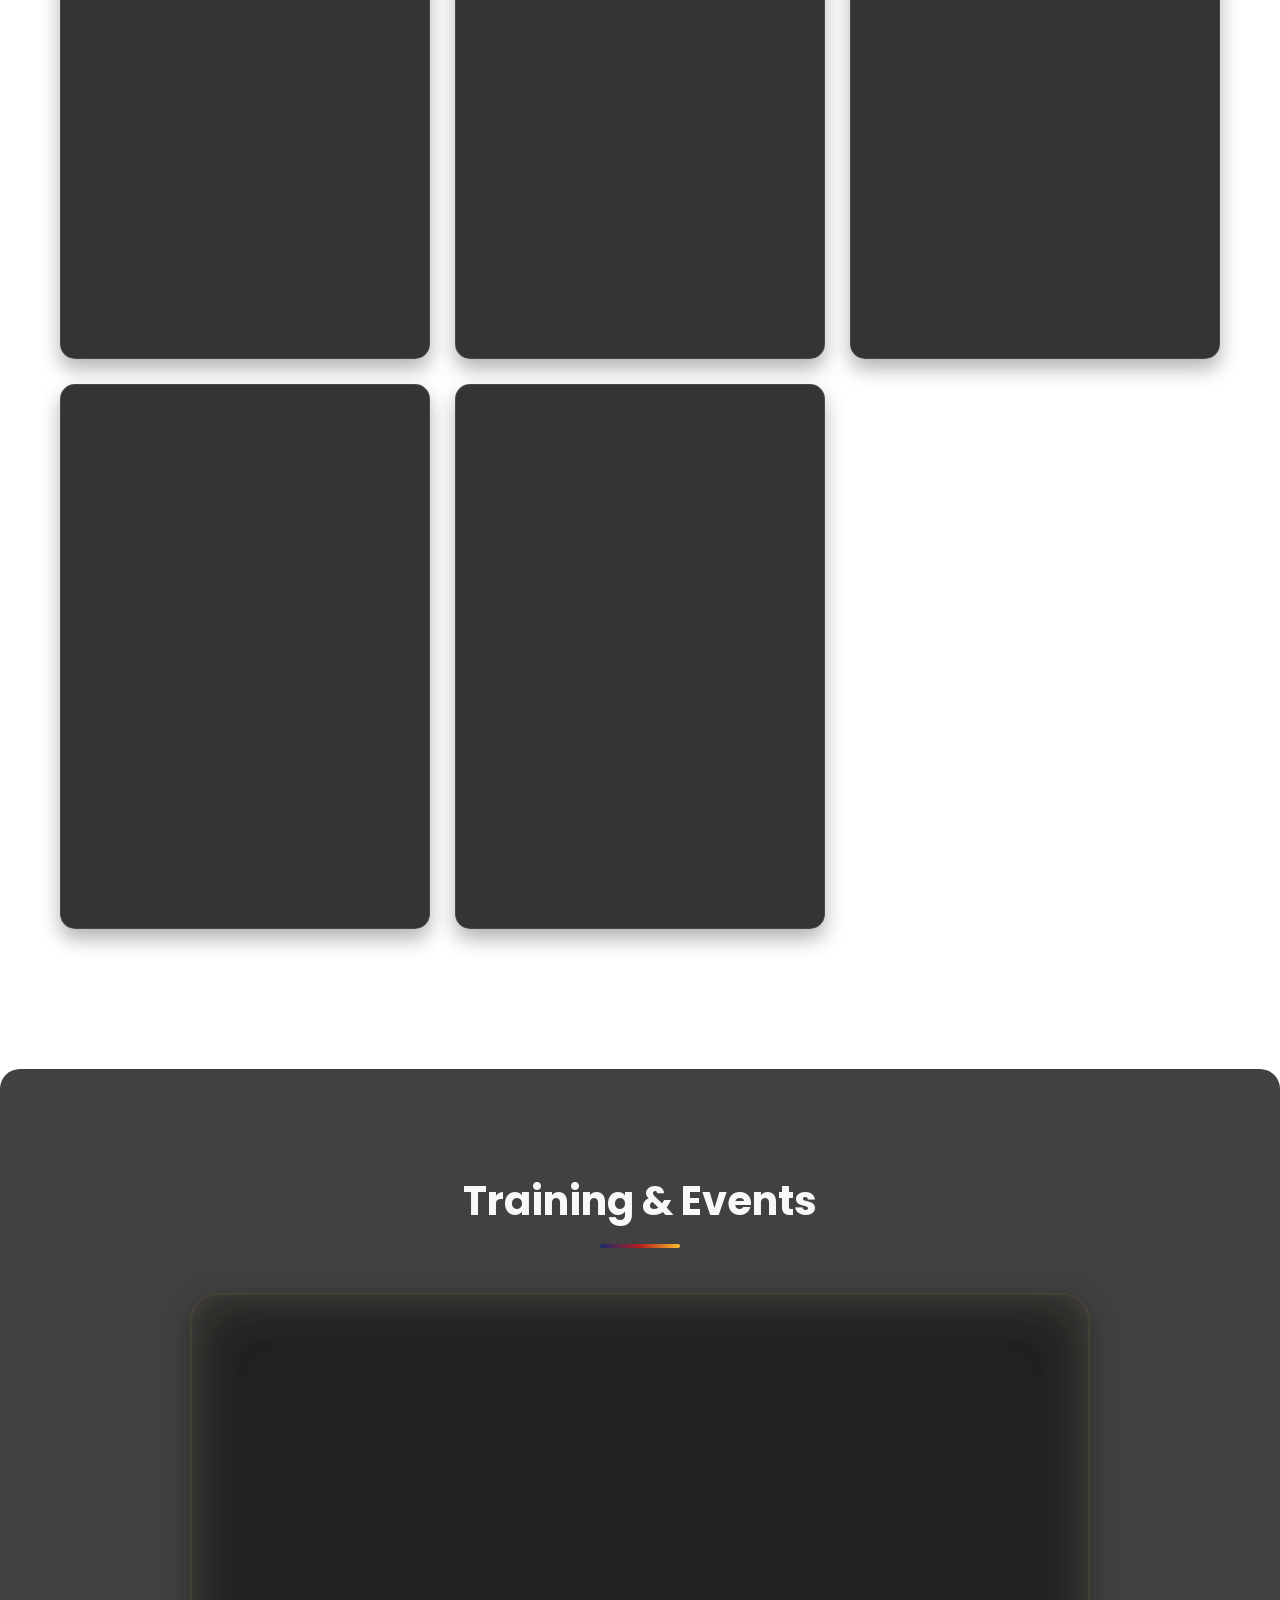
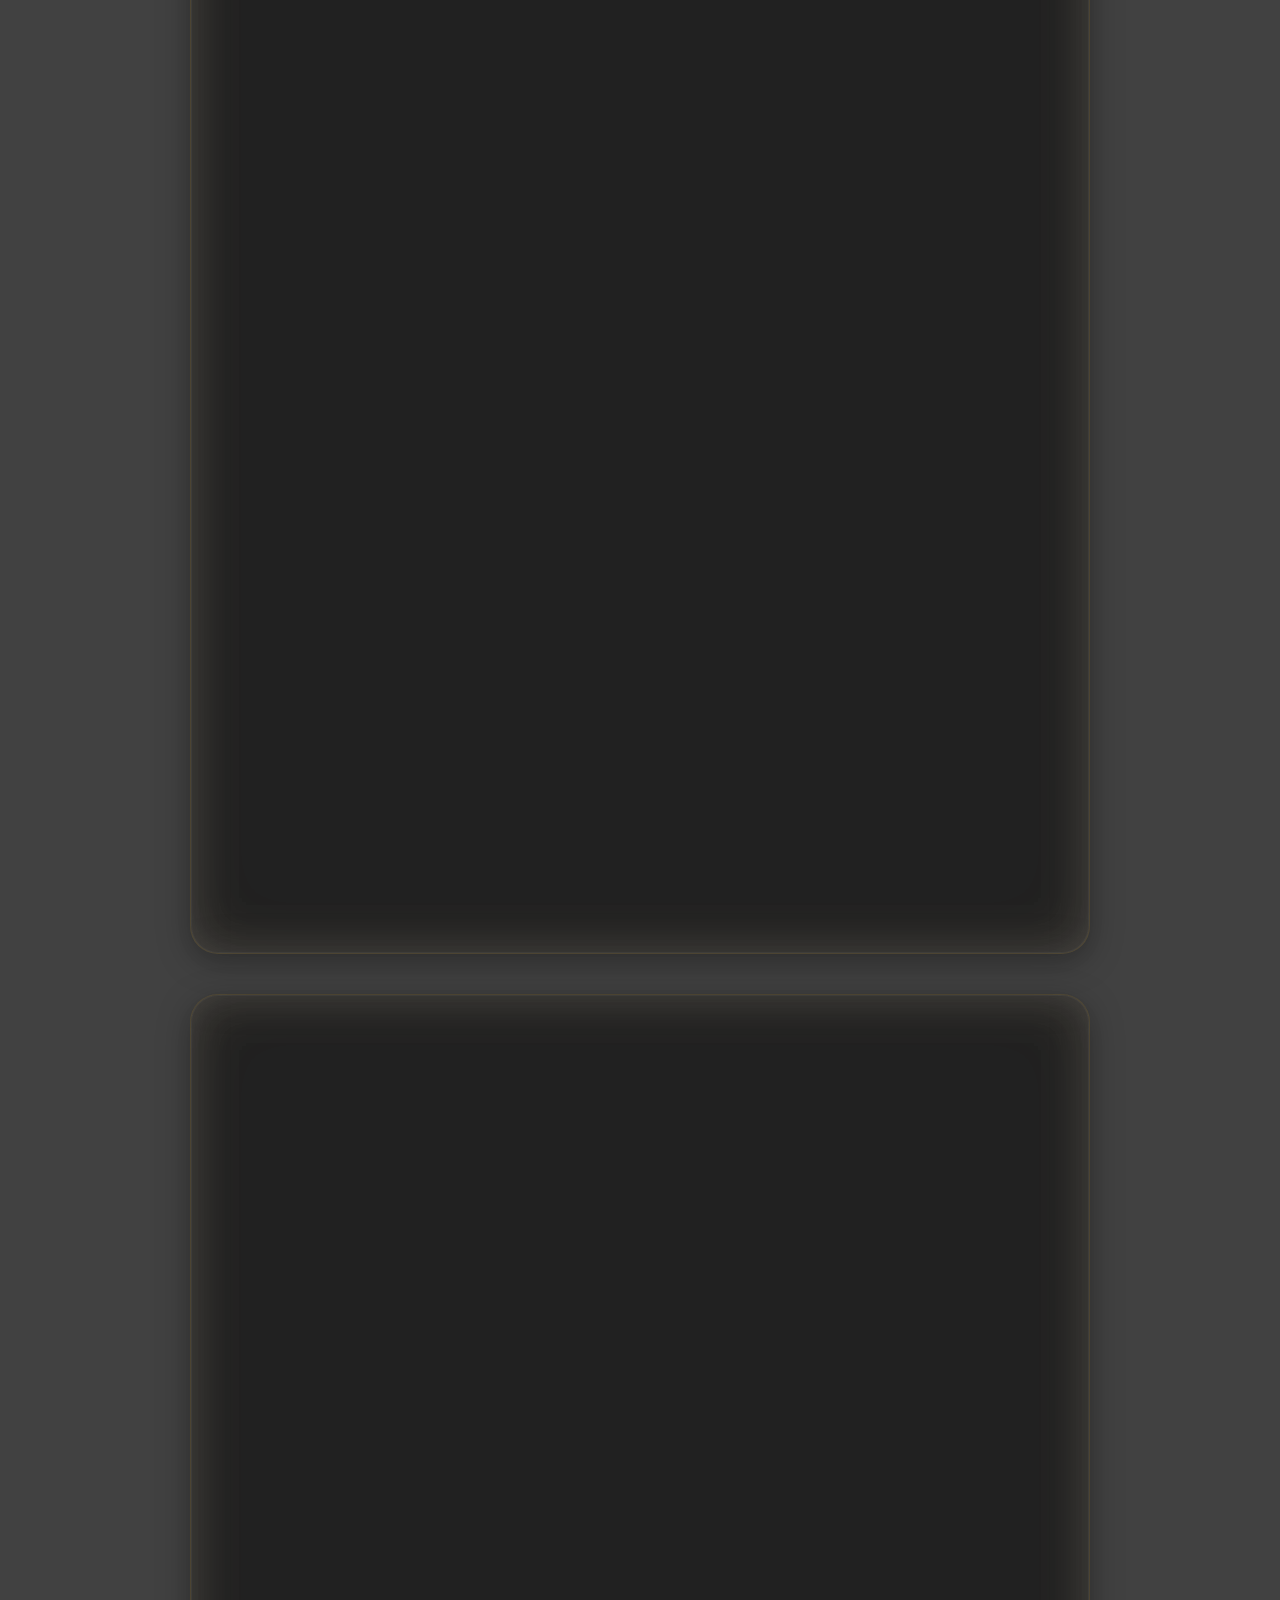
==== commit 1045fc40: "Update index.html" ====
--- a/index.html
+++ b/index.html
@@ -1,3 +1,4 @@
+
 <!DOCTYPE html>
 <html lang="en">
 <head>
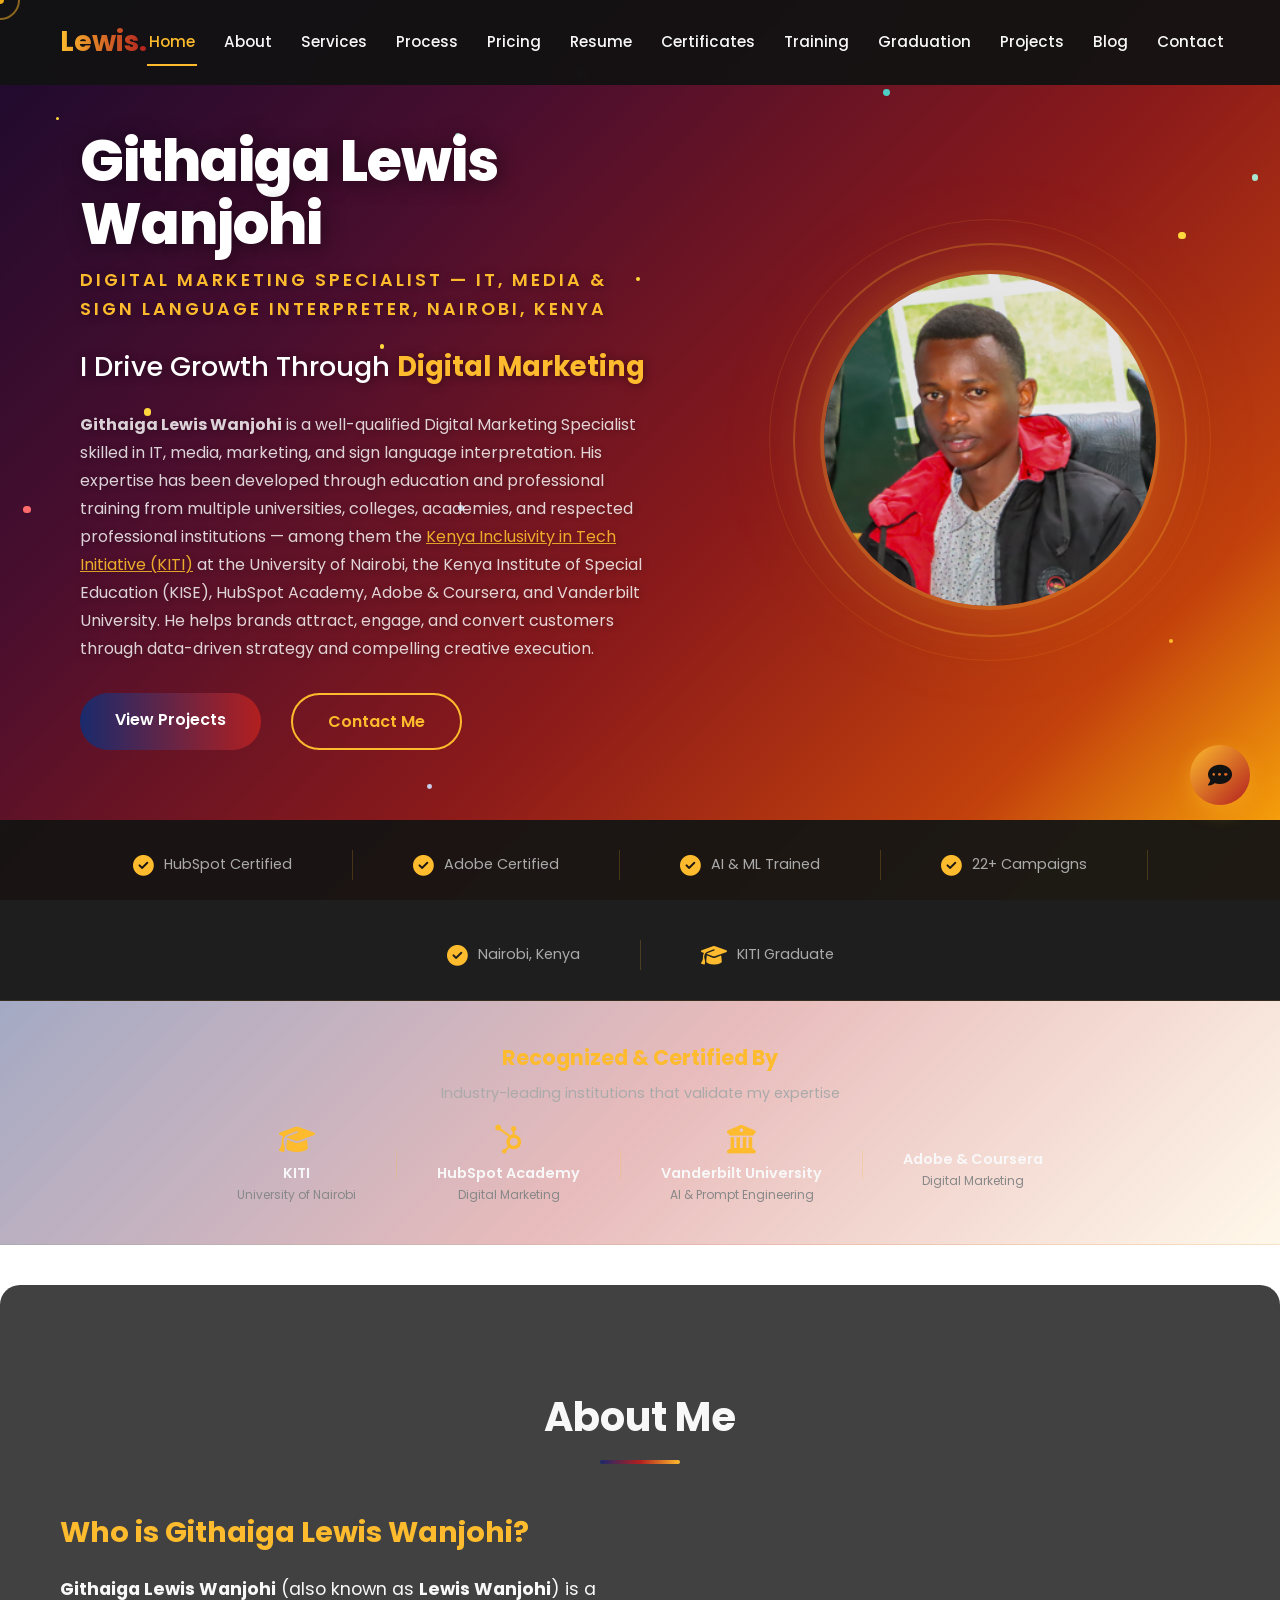
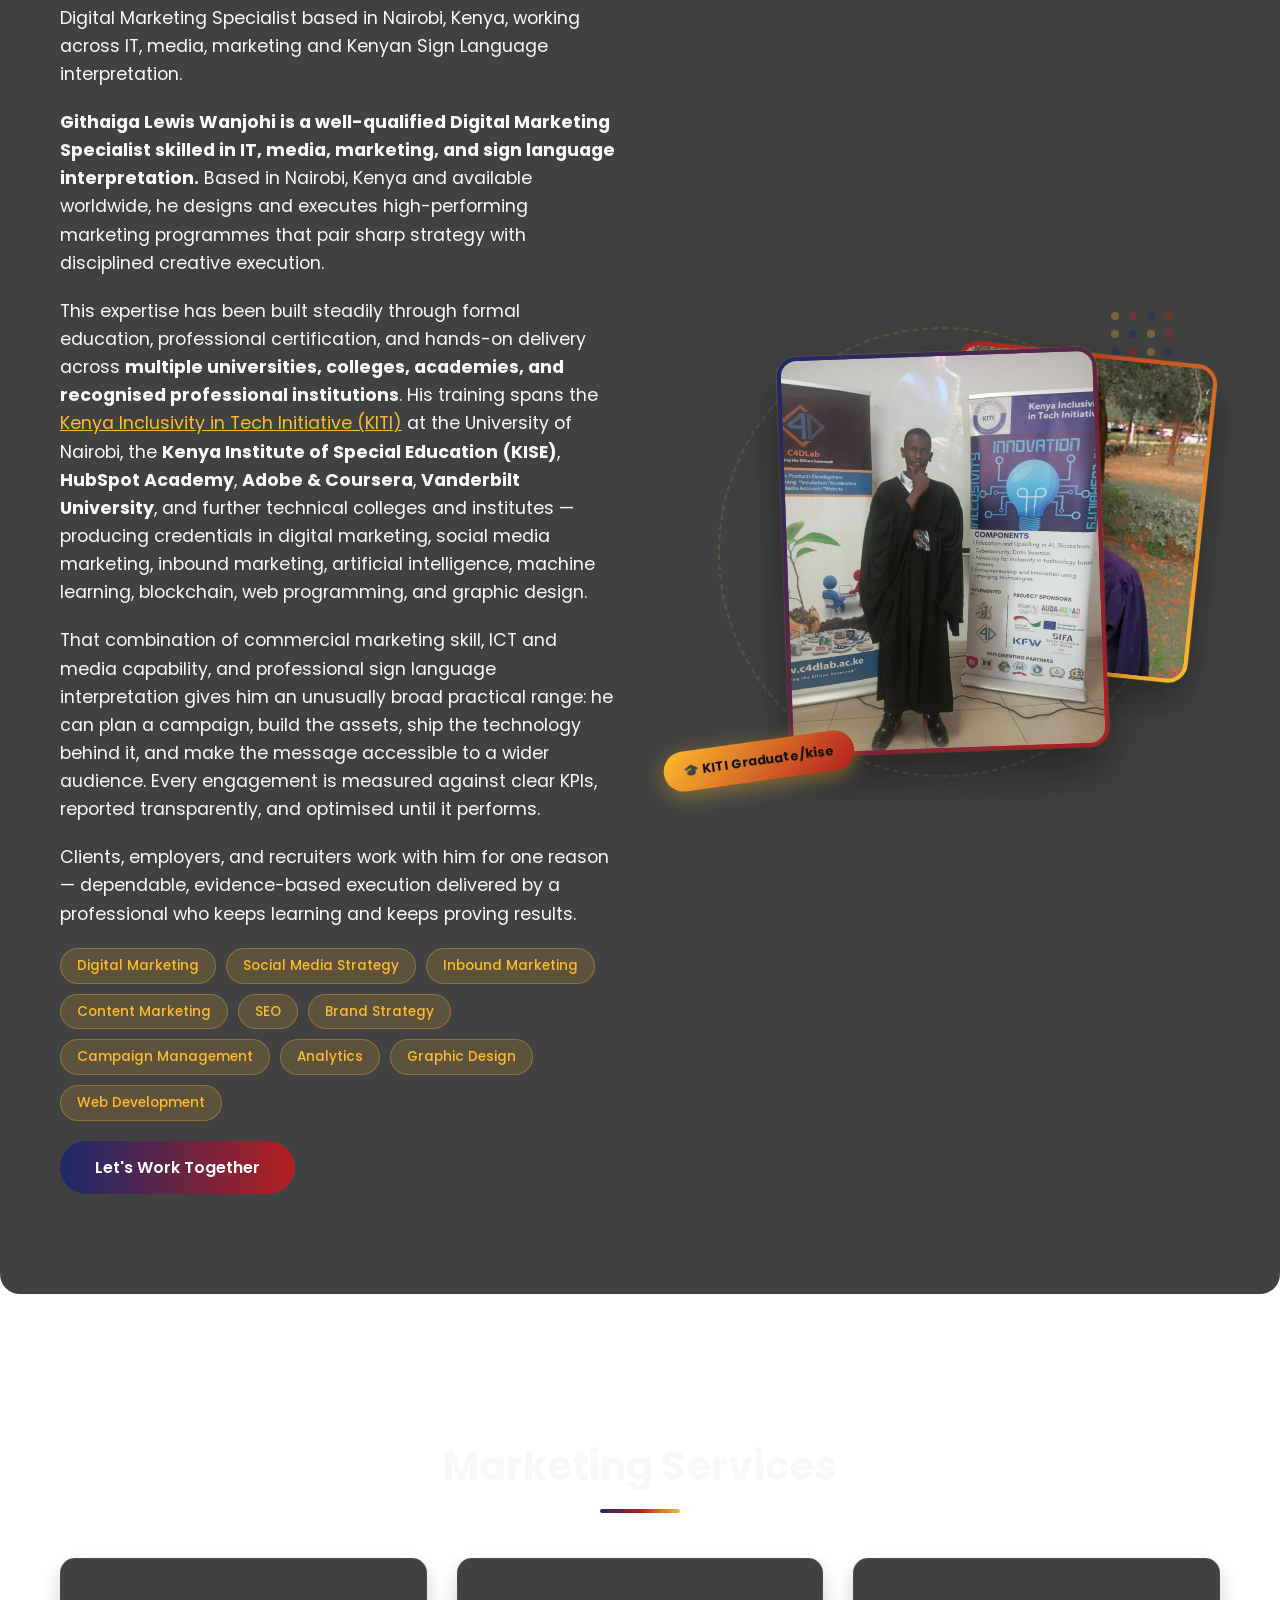
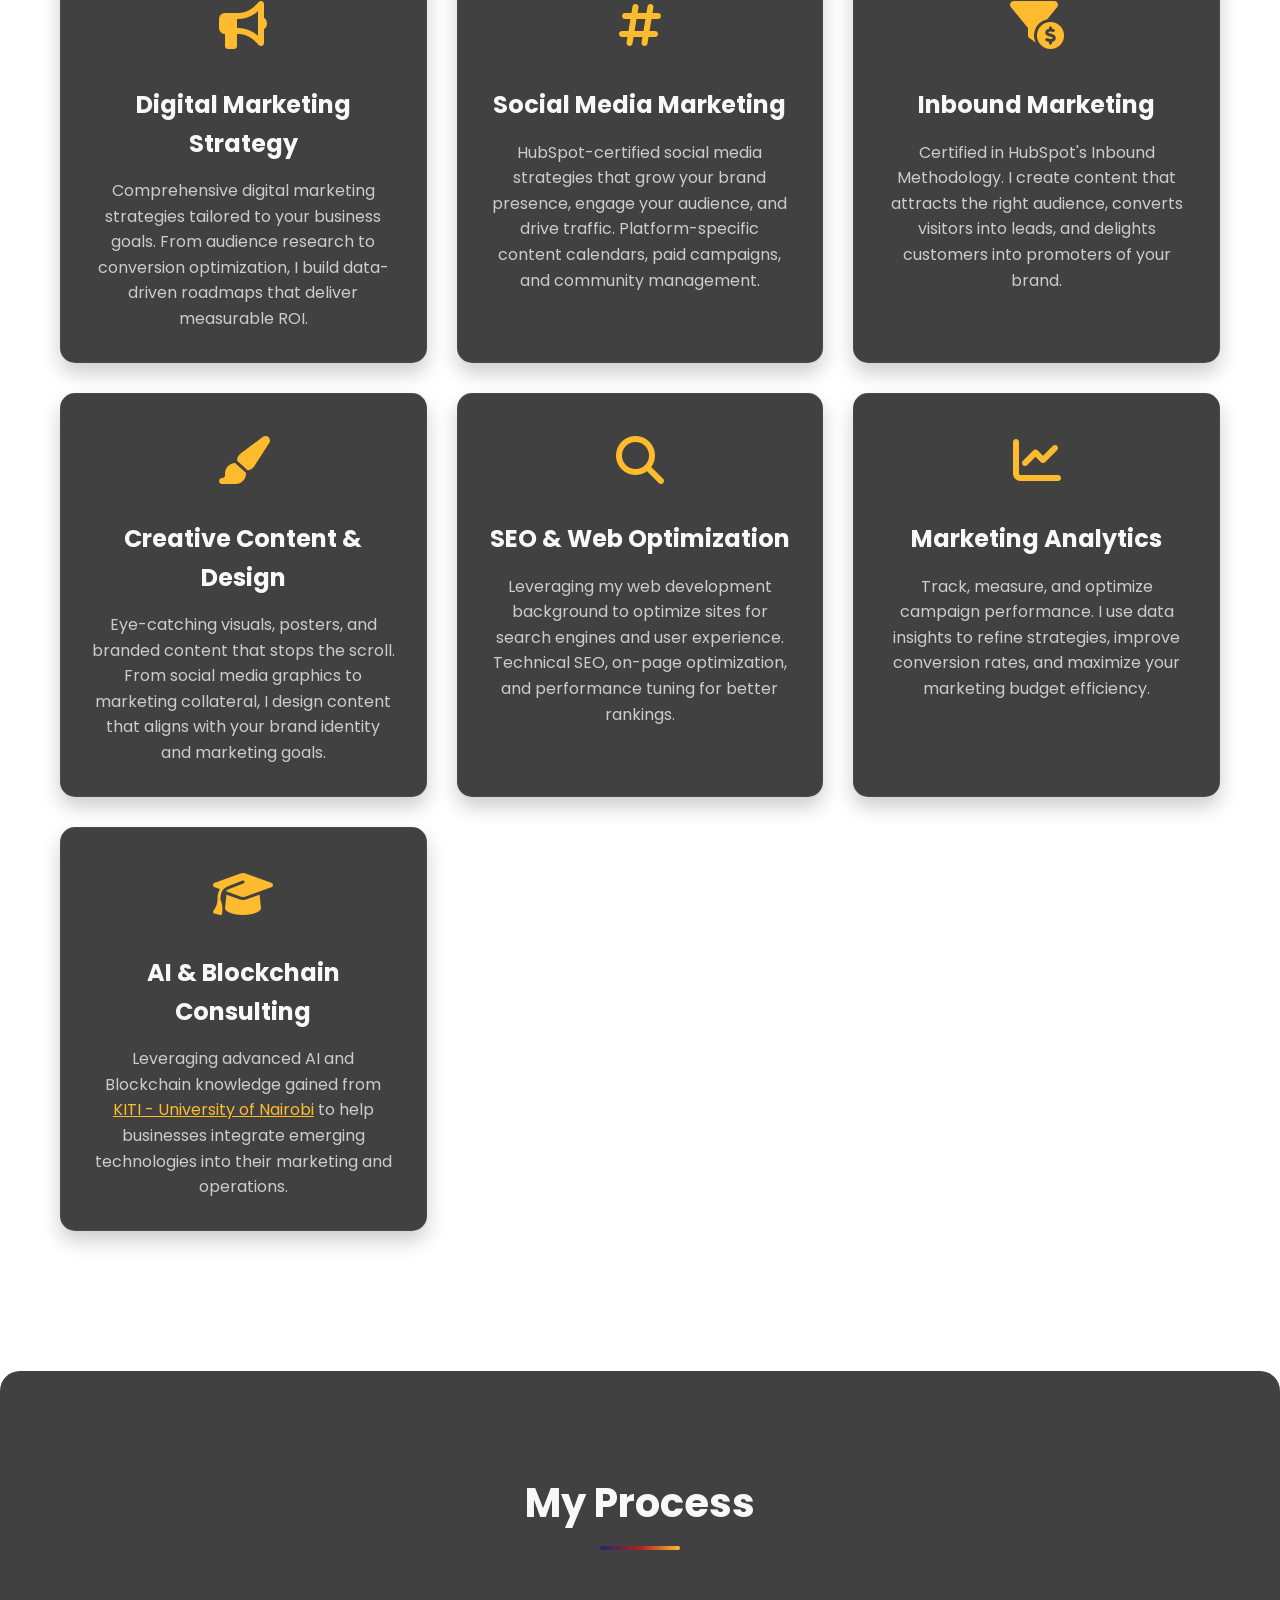
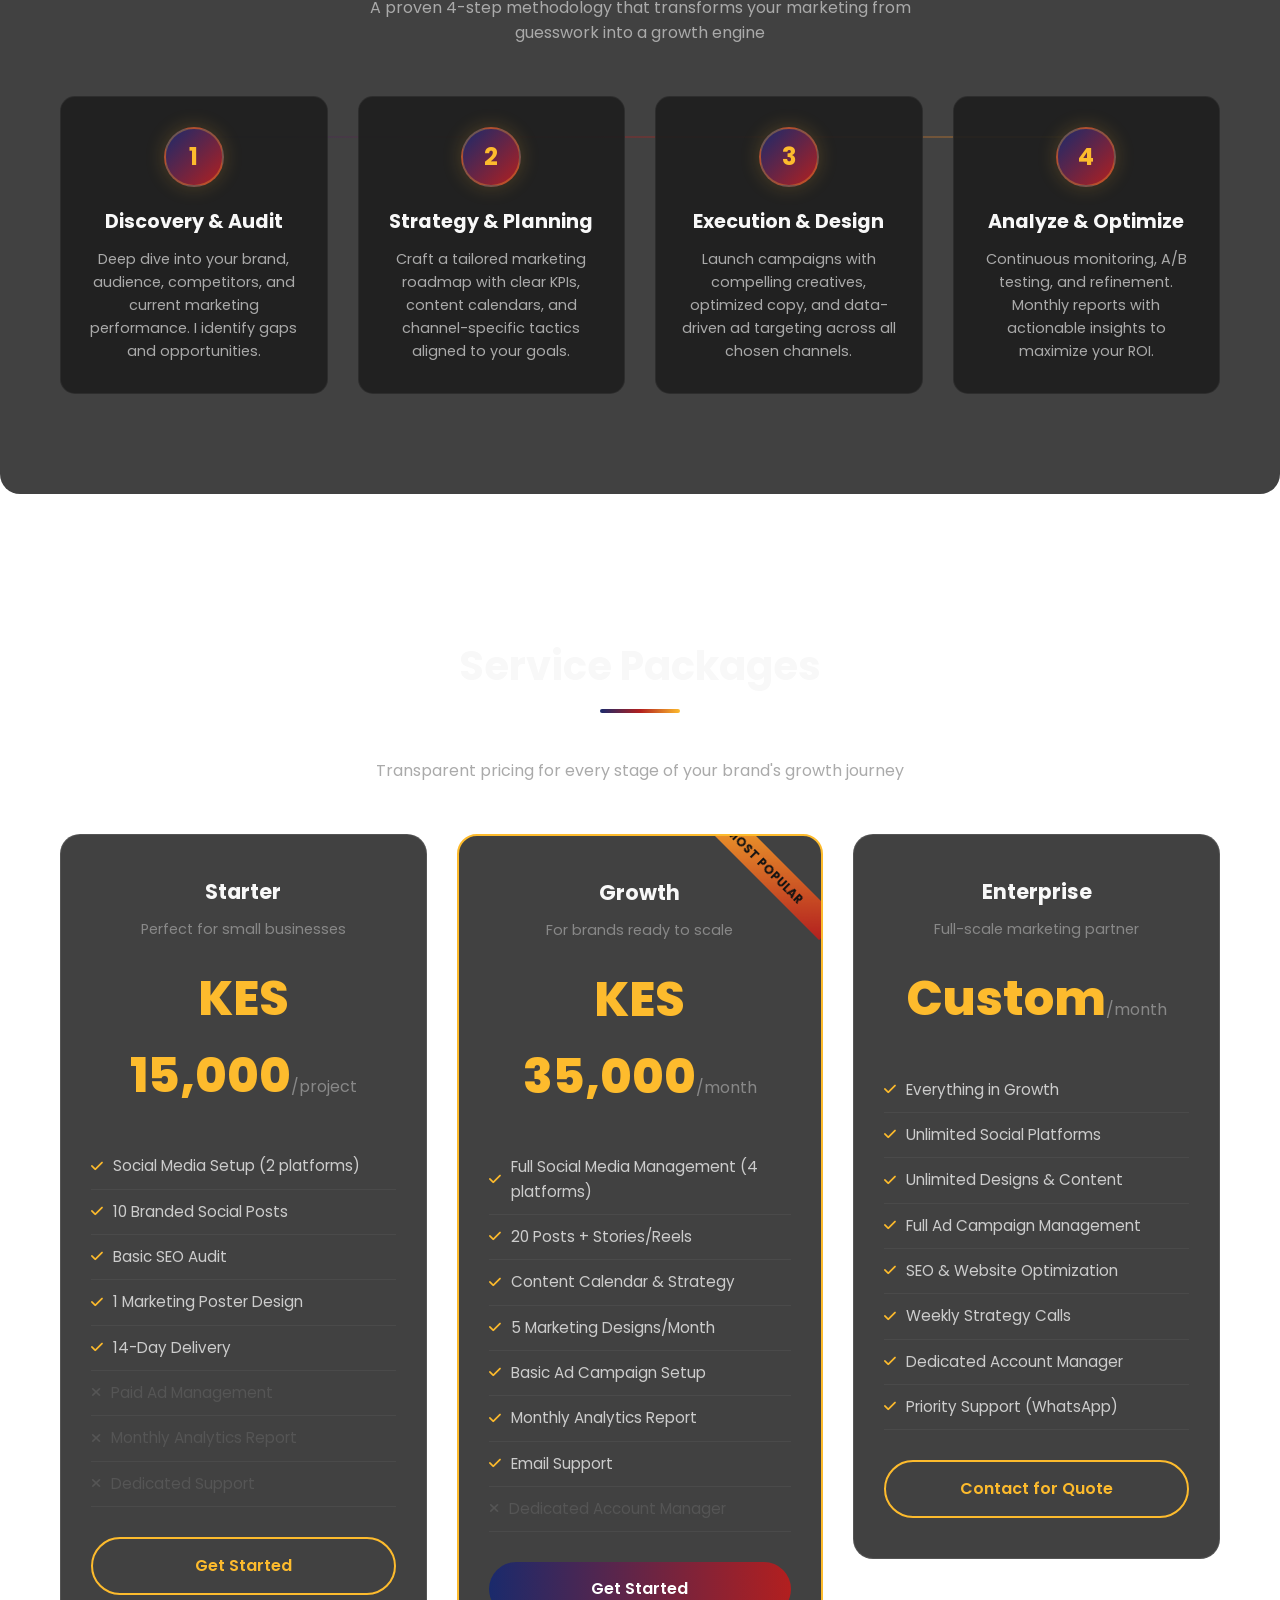
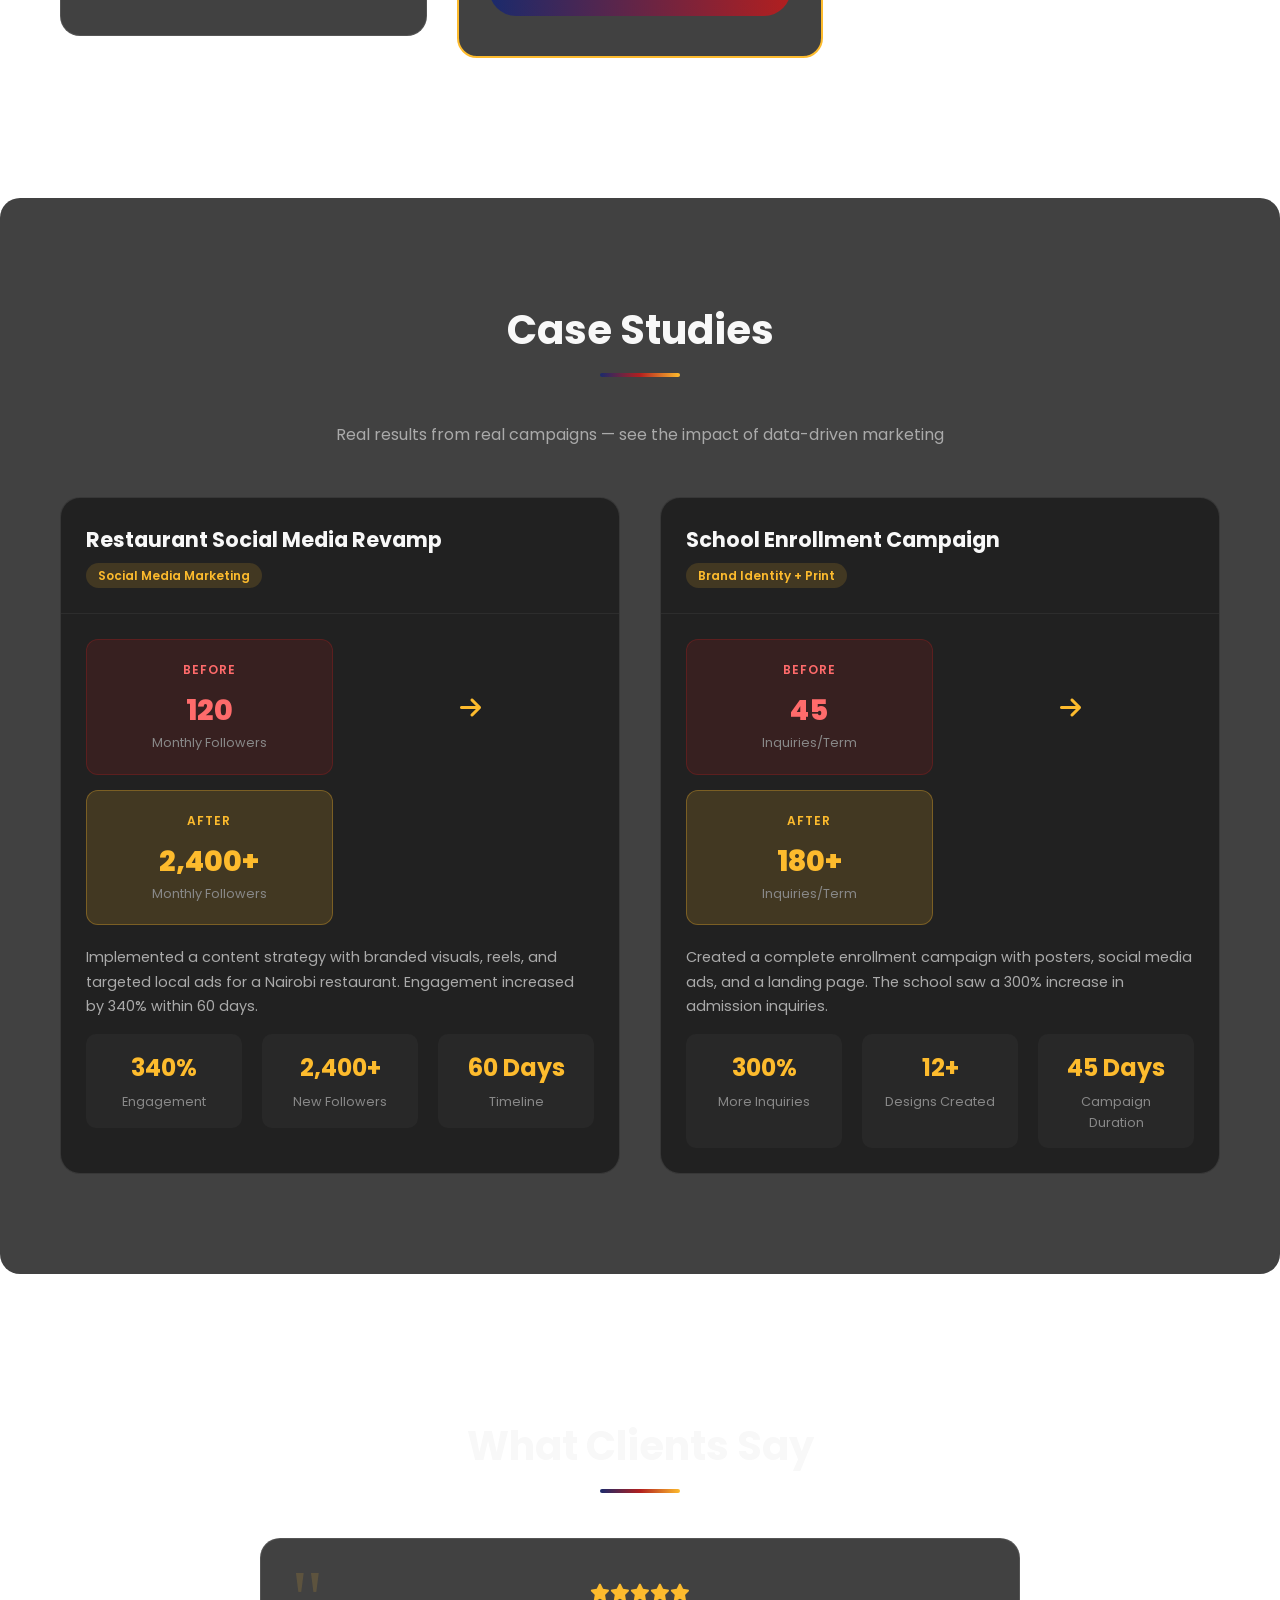
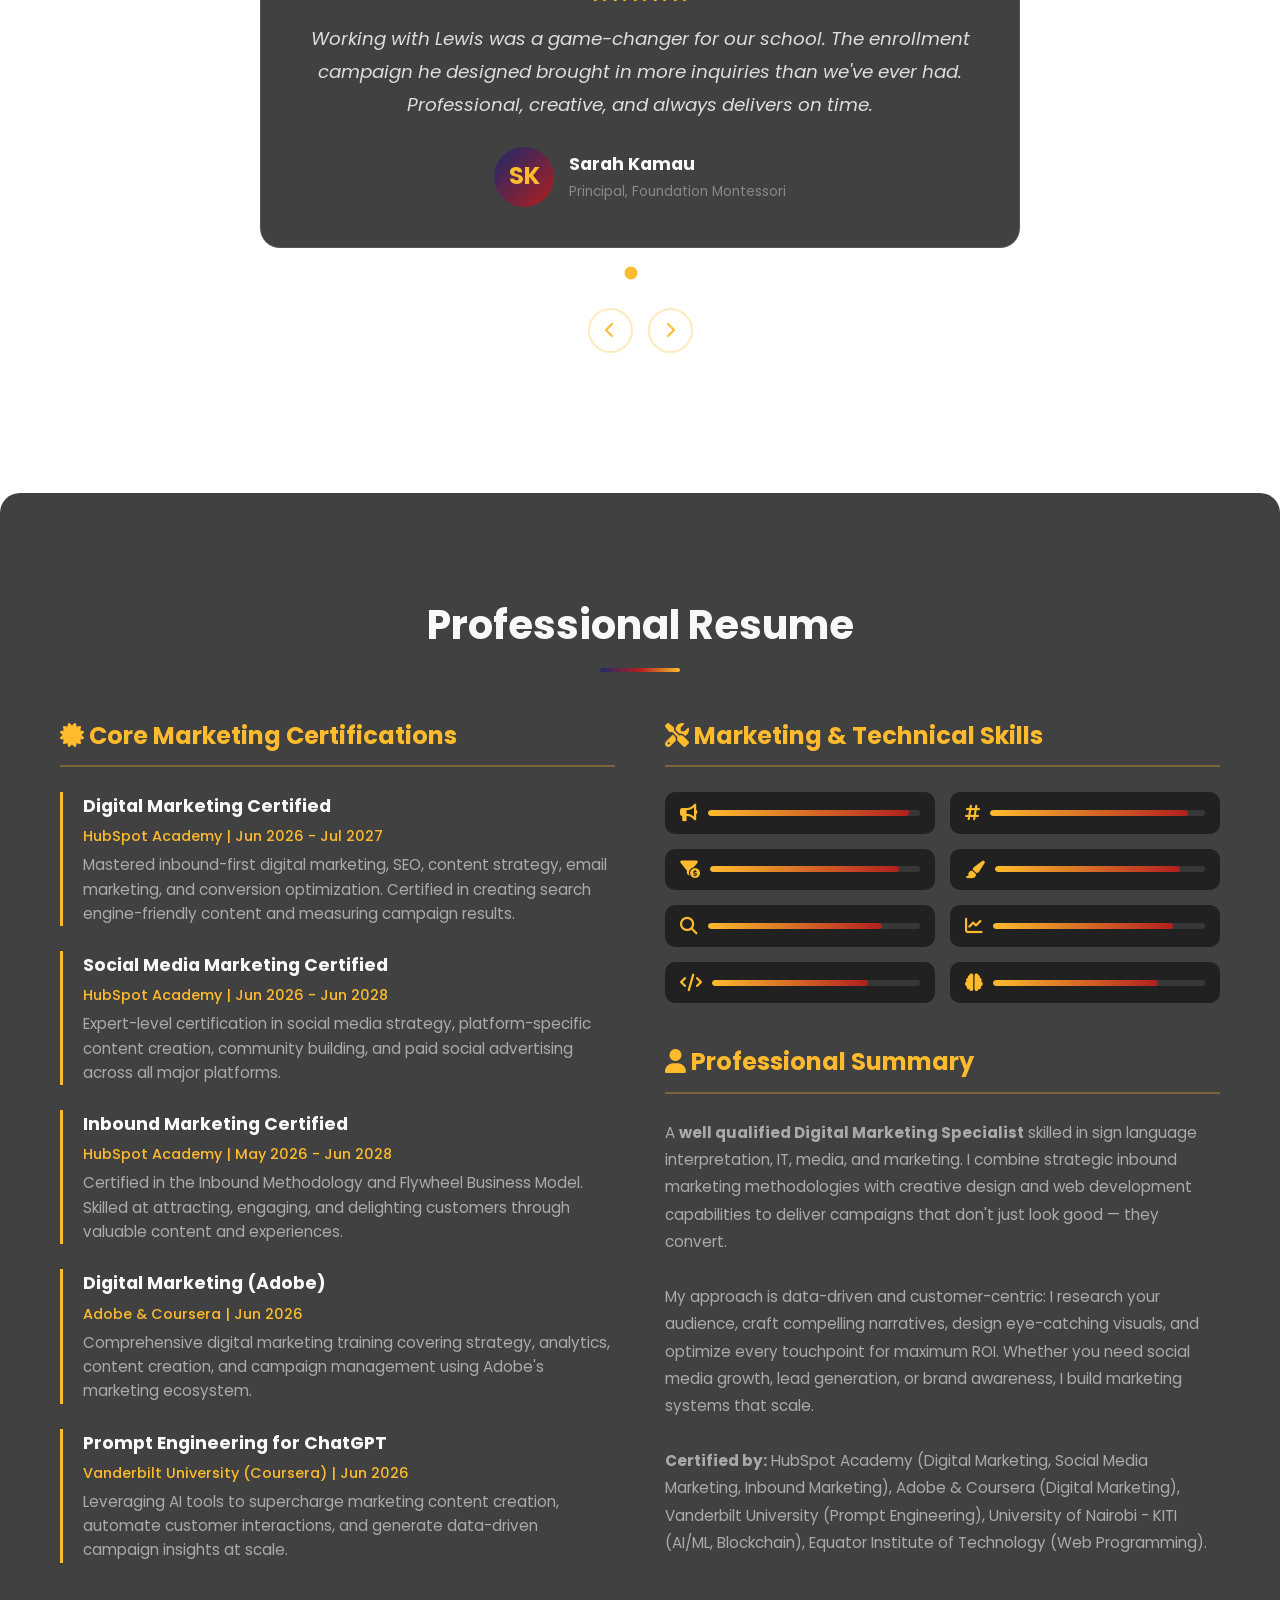
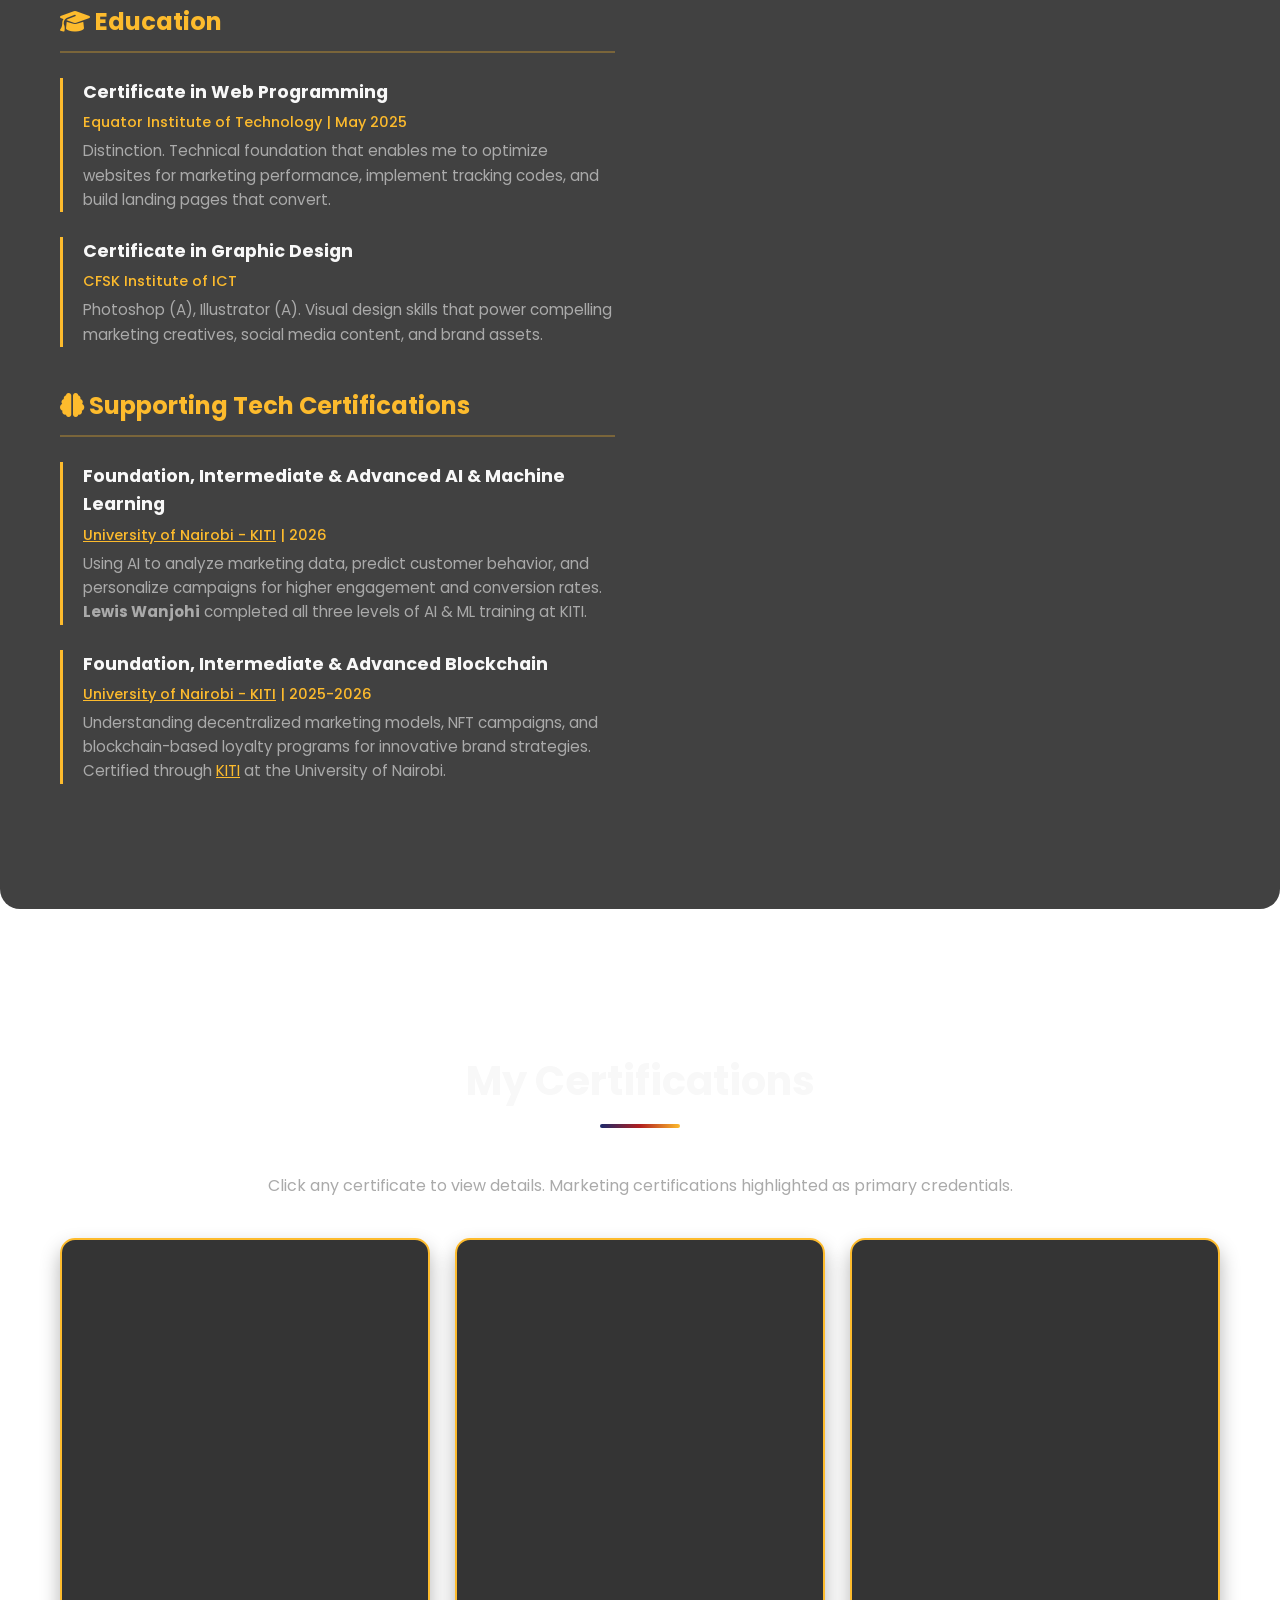
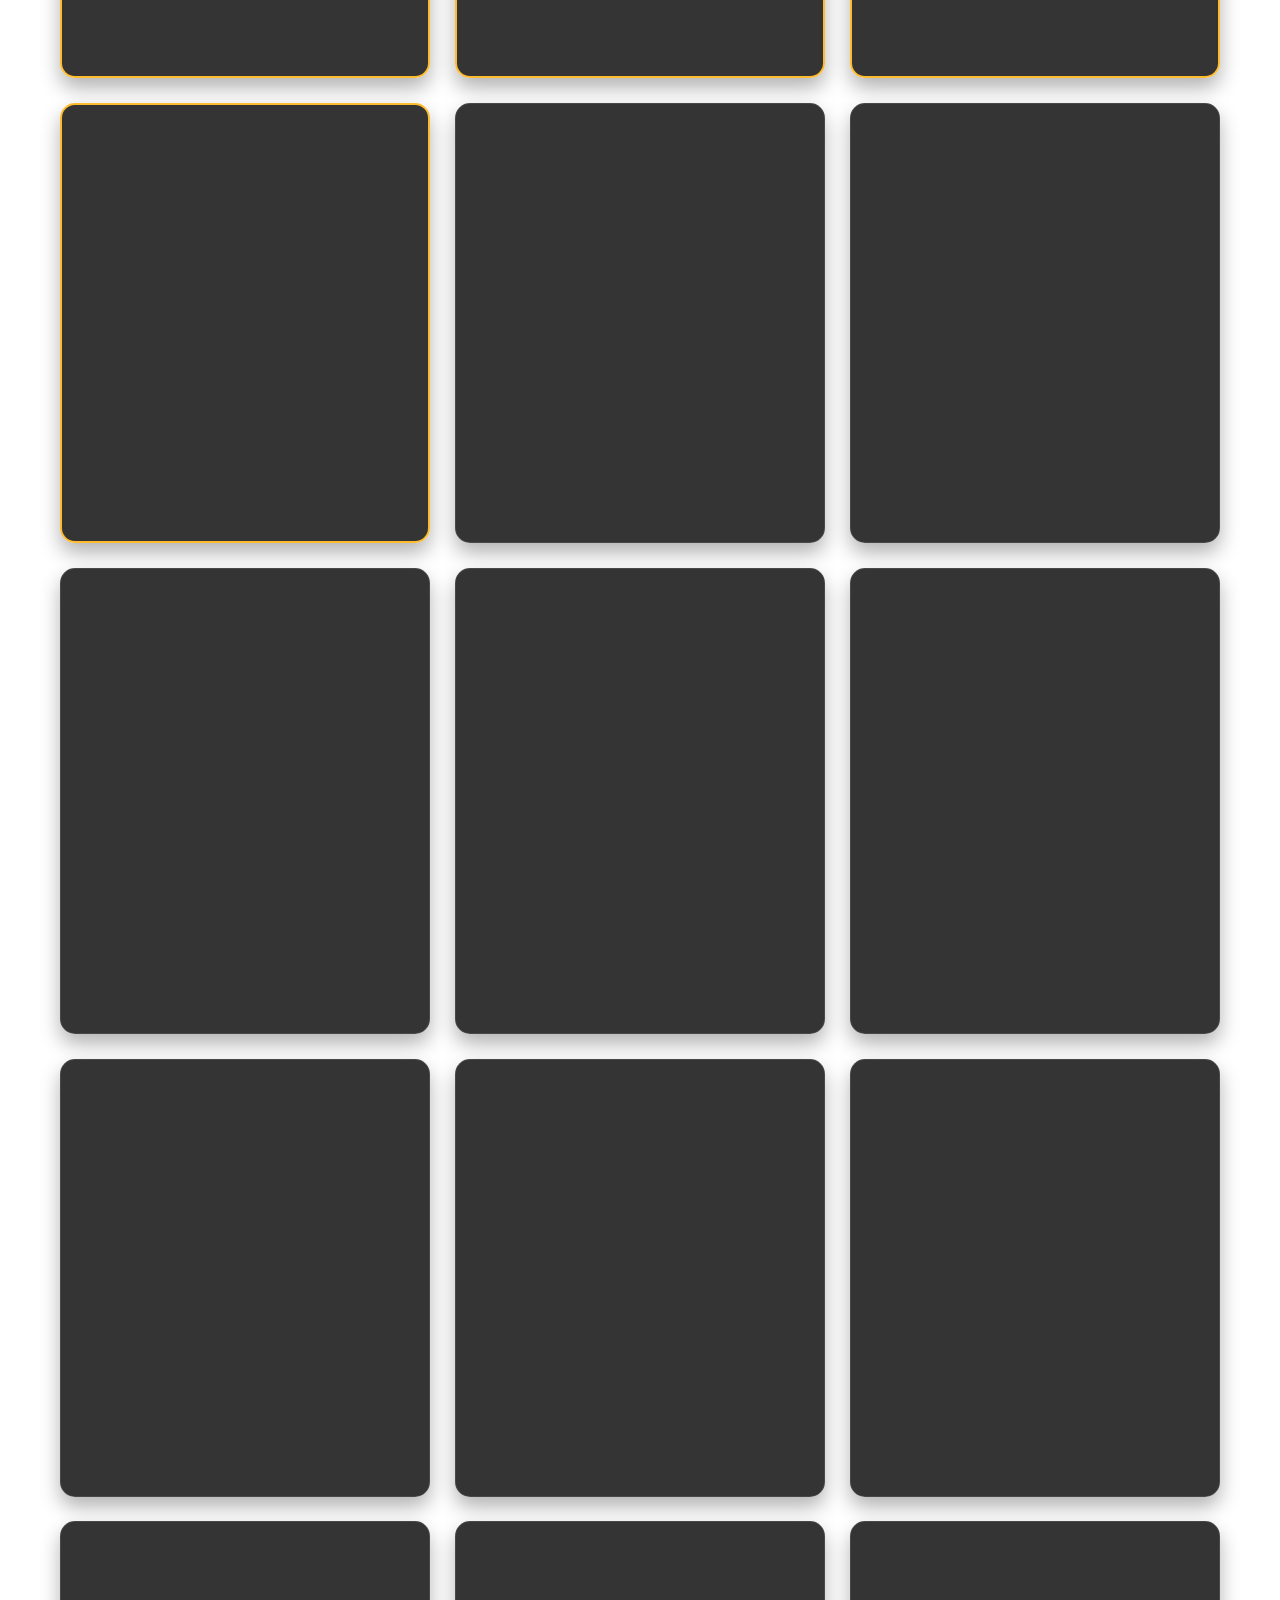
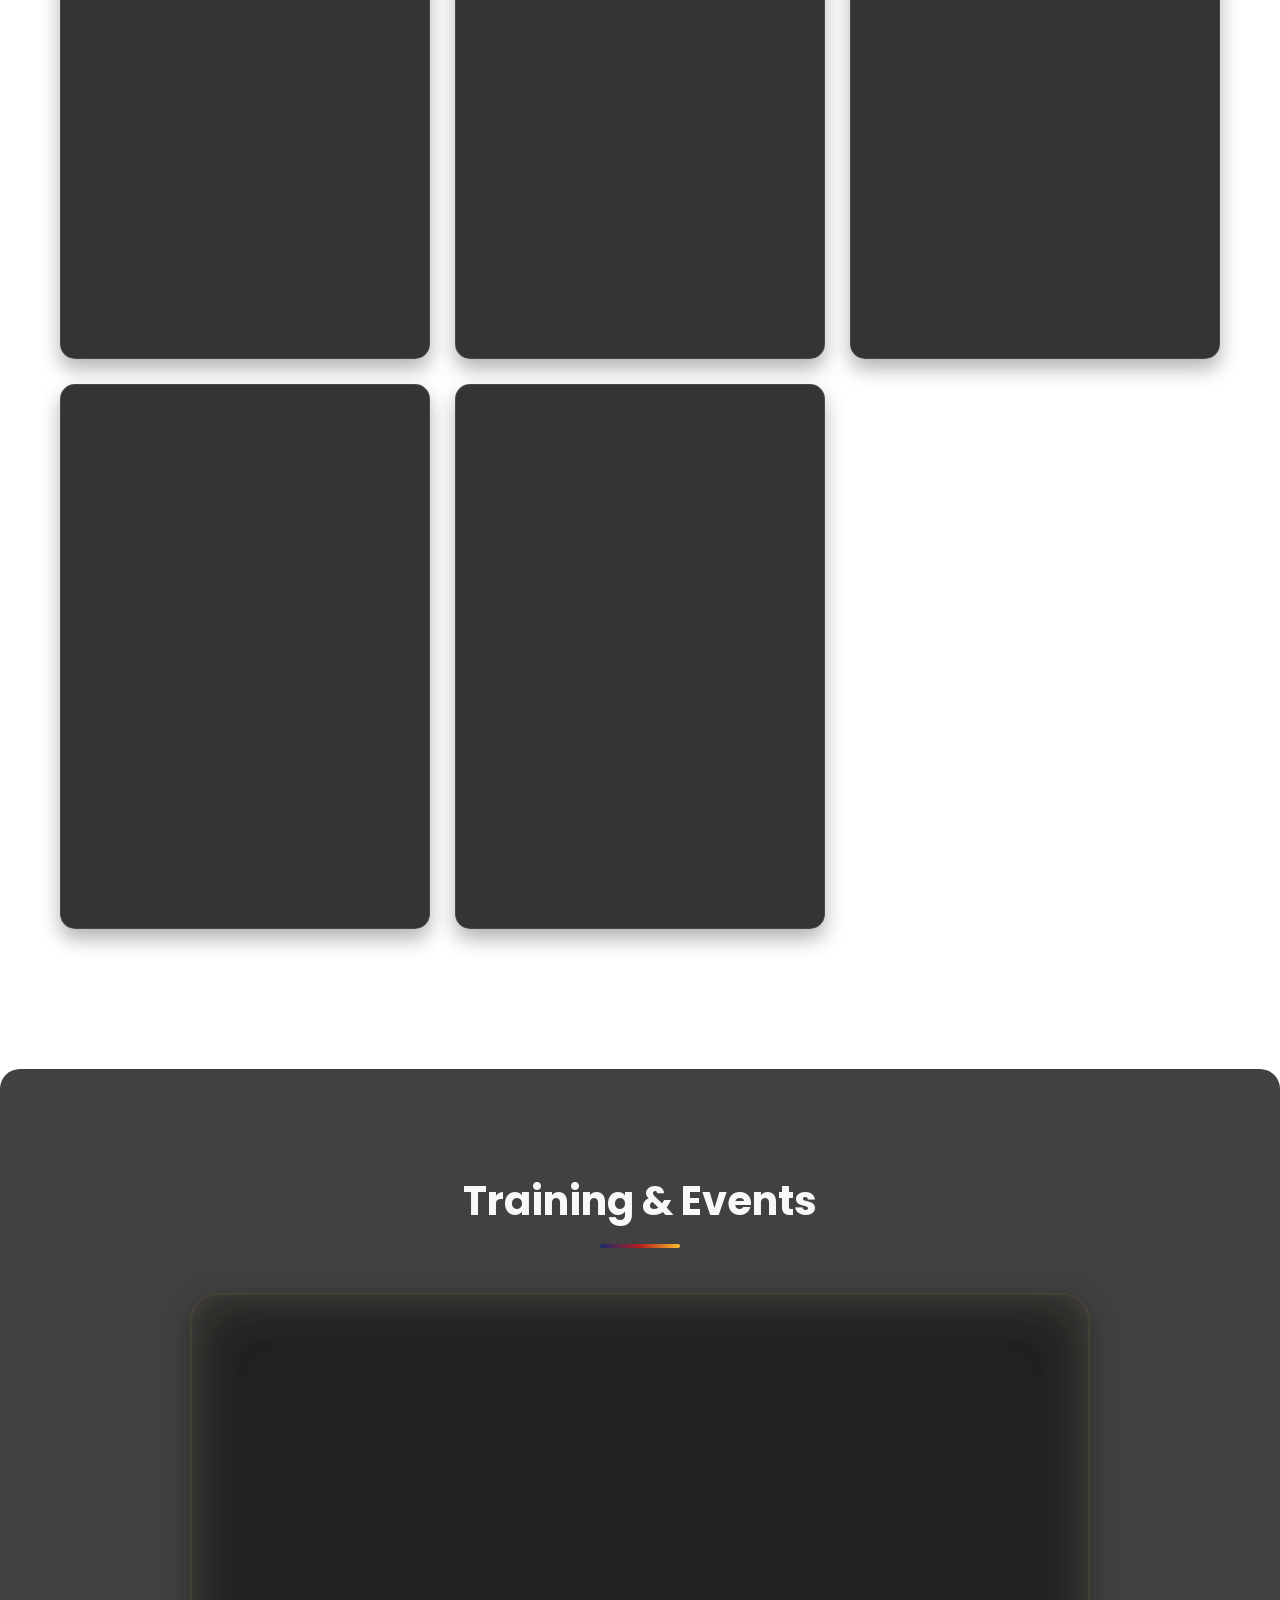
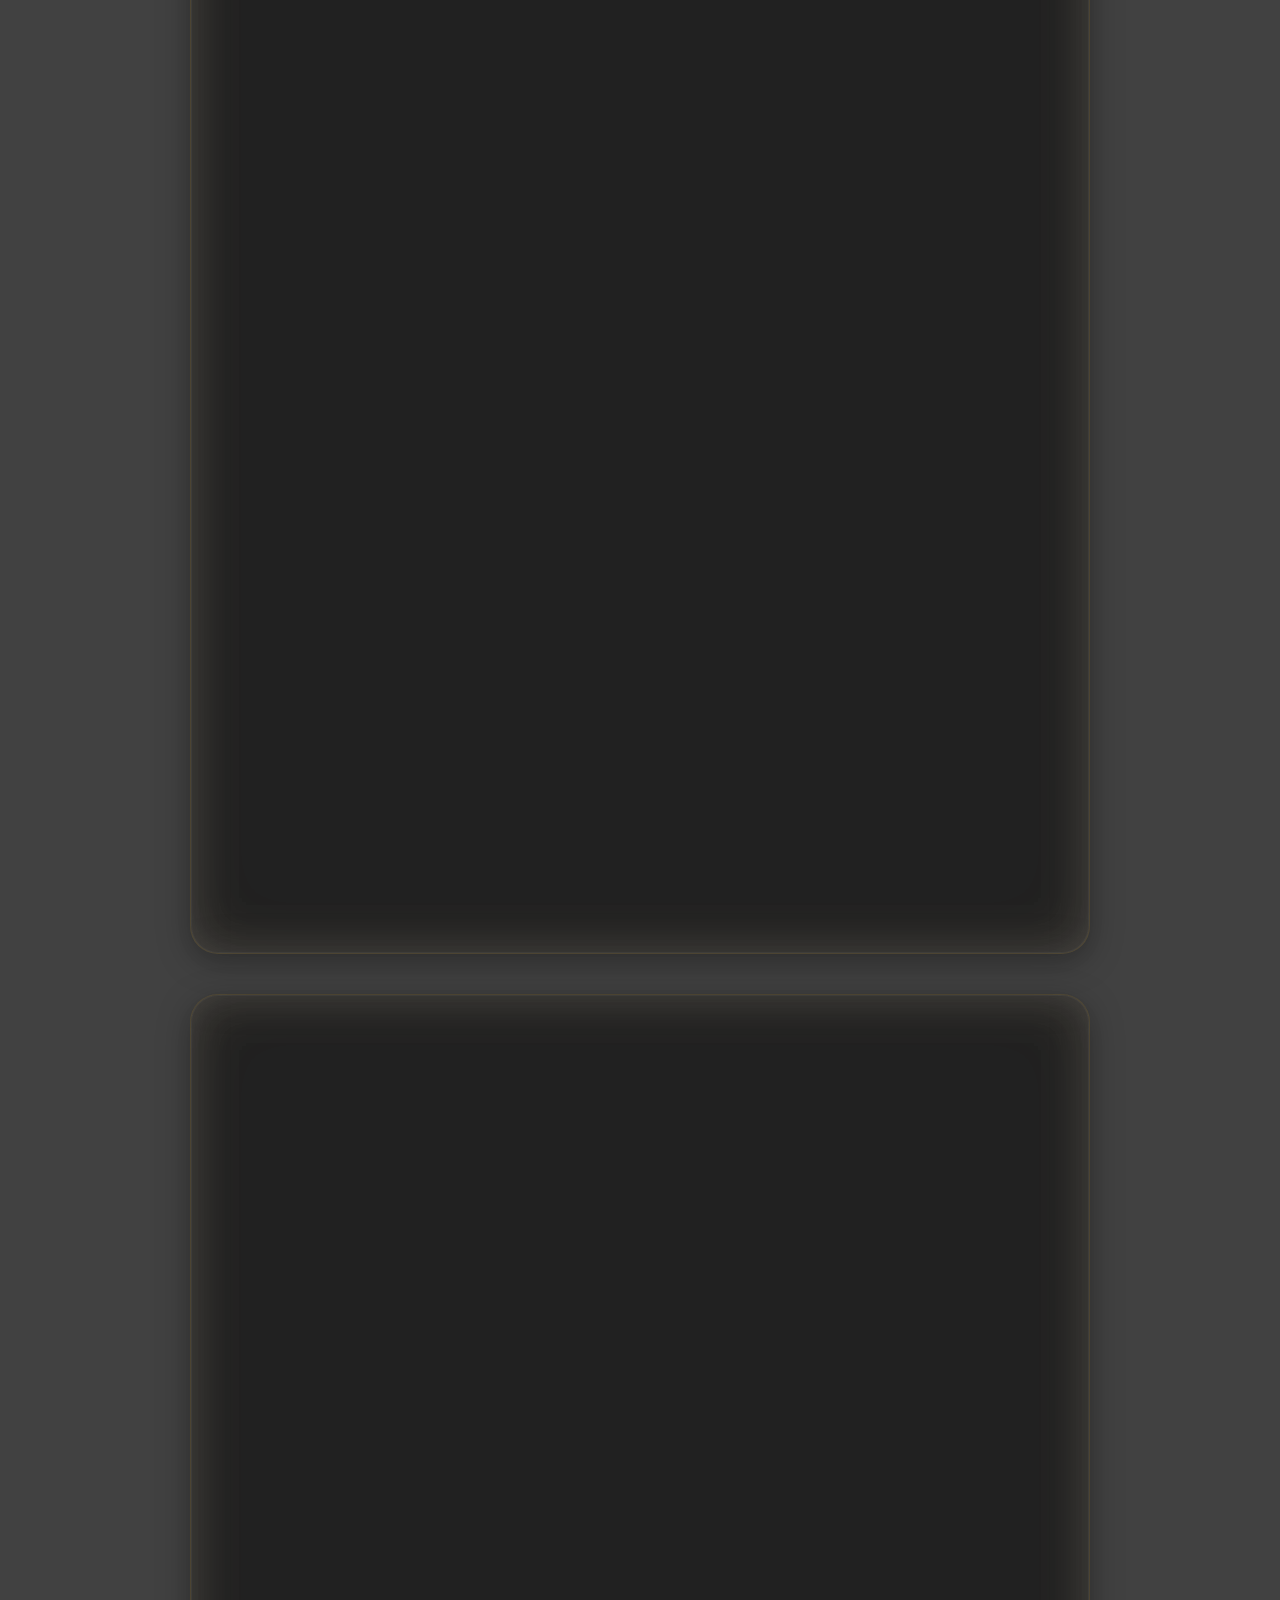
==== commit 0b31a2e5: "Add files via upload" ====
--- a/index.html
+++ b/index.html
@@ -1,4 +1,3 @@
-
 <!DOCTYPE html>
 <html lang="en">
 <head>
@@ -4271,4 +4270,4 @@
         })();
     </script>
 </body>
-</html>
+</html>
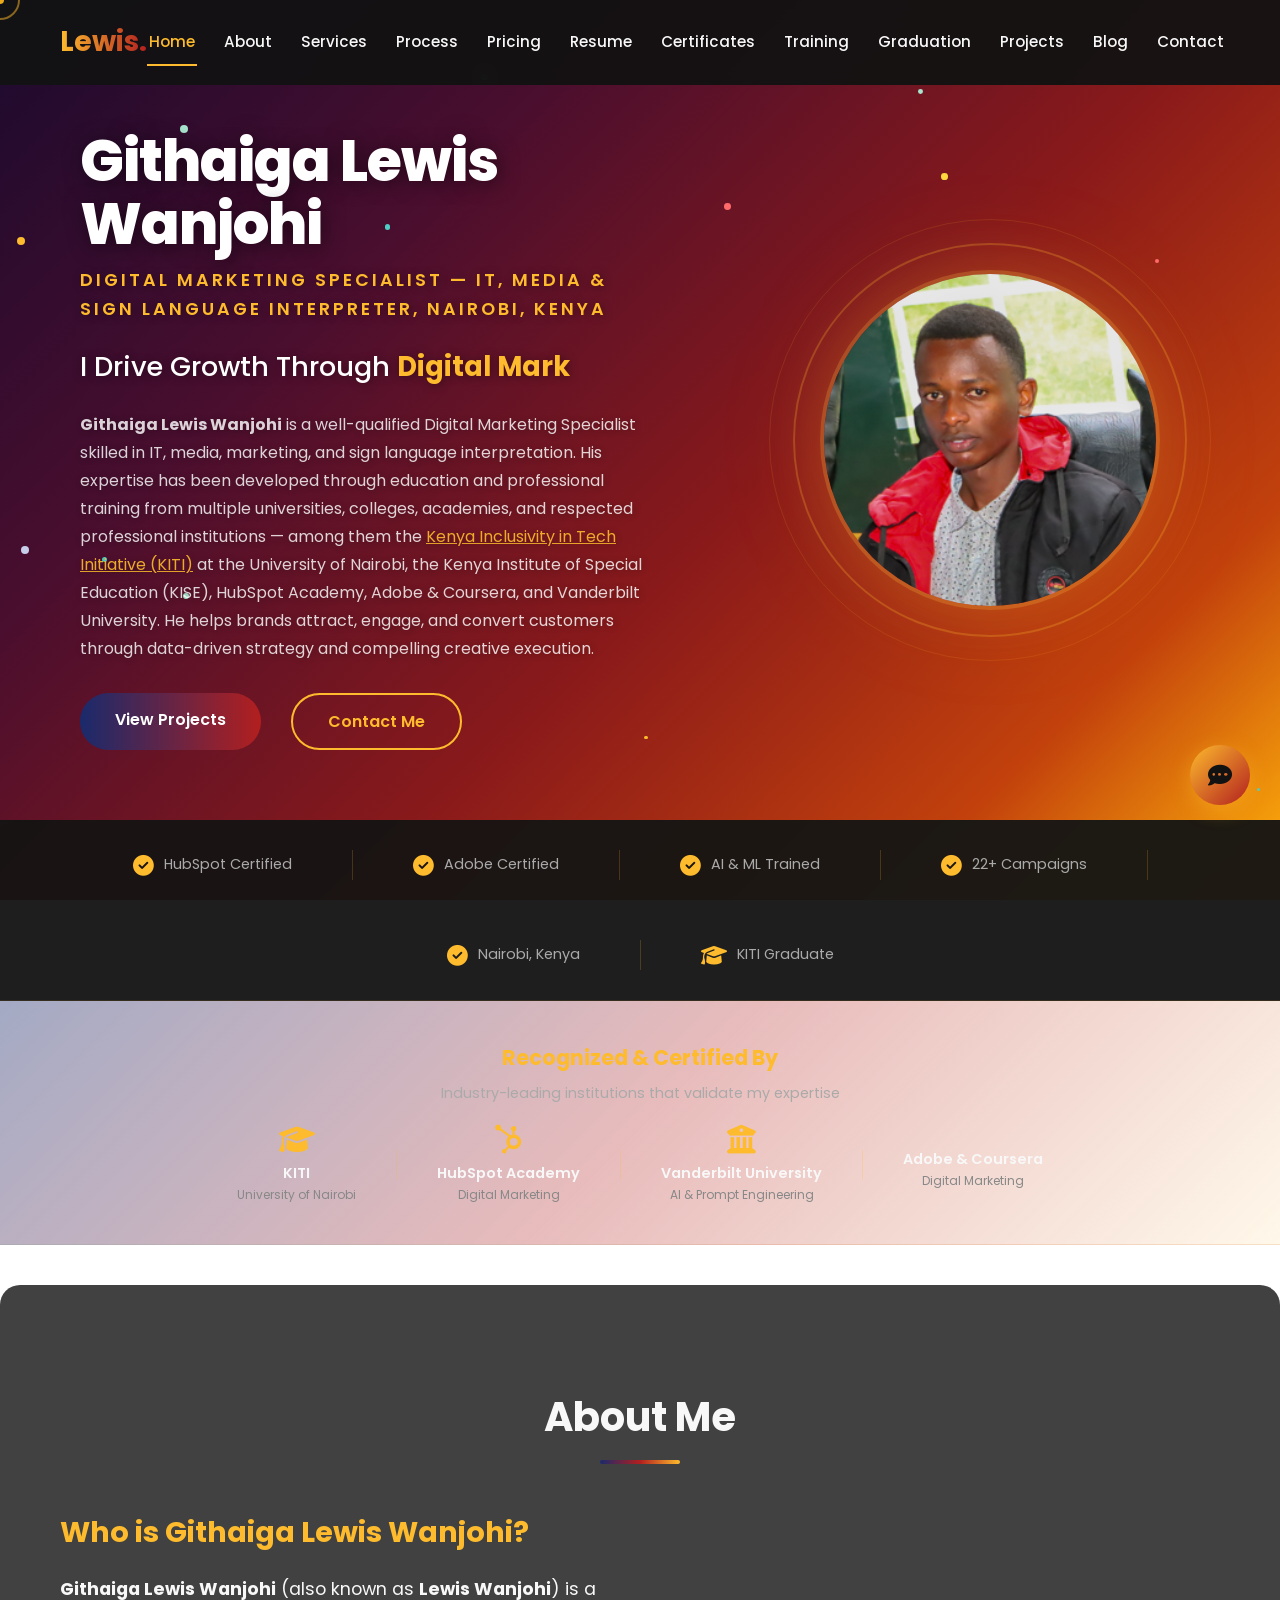
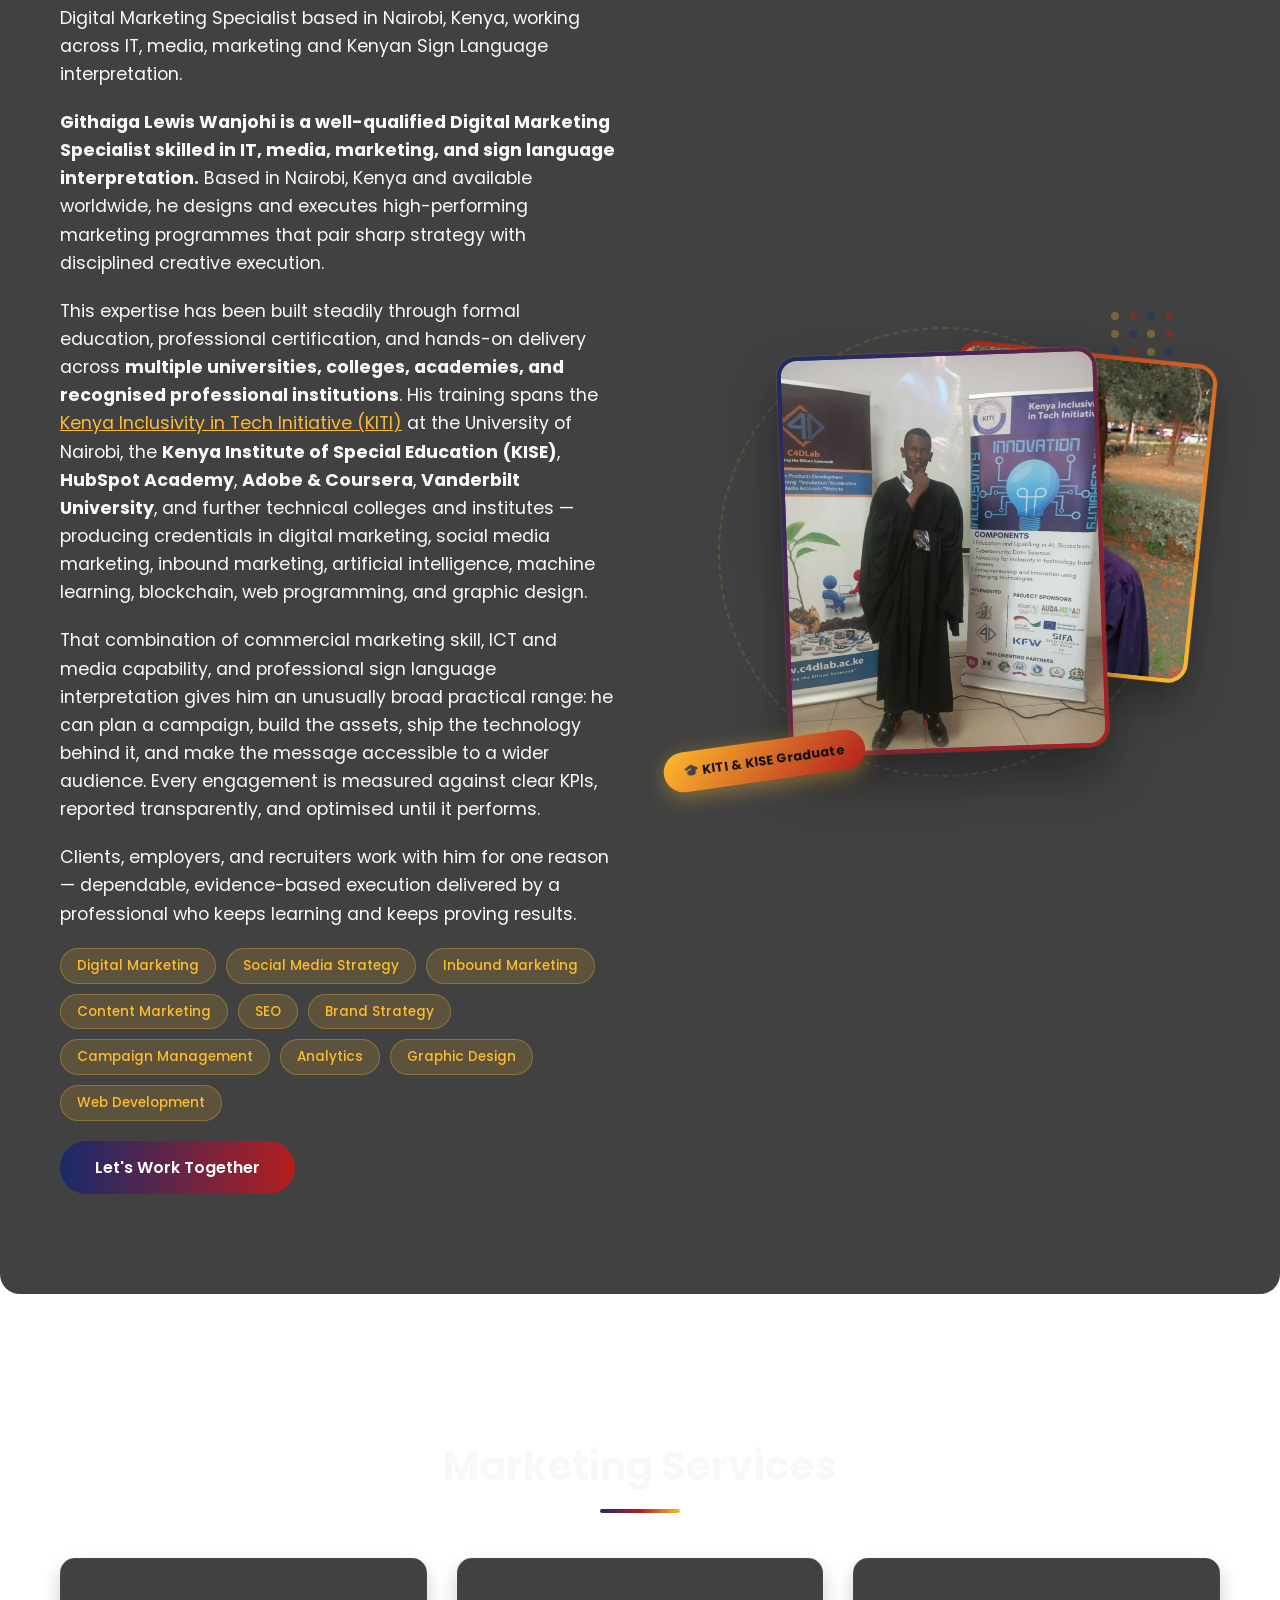
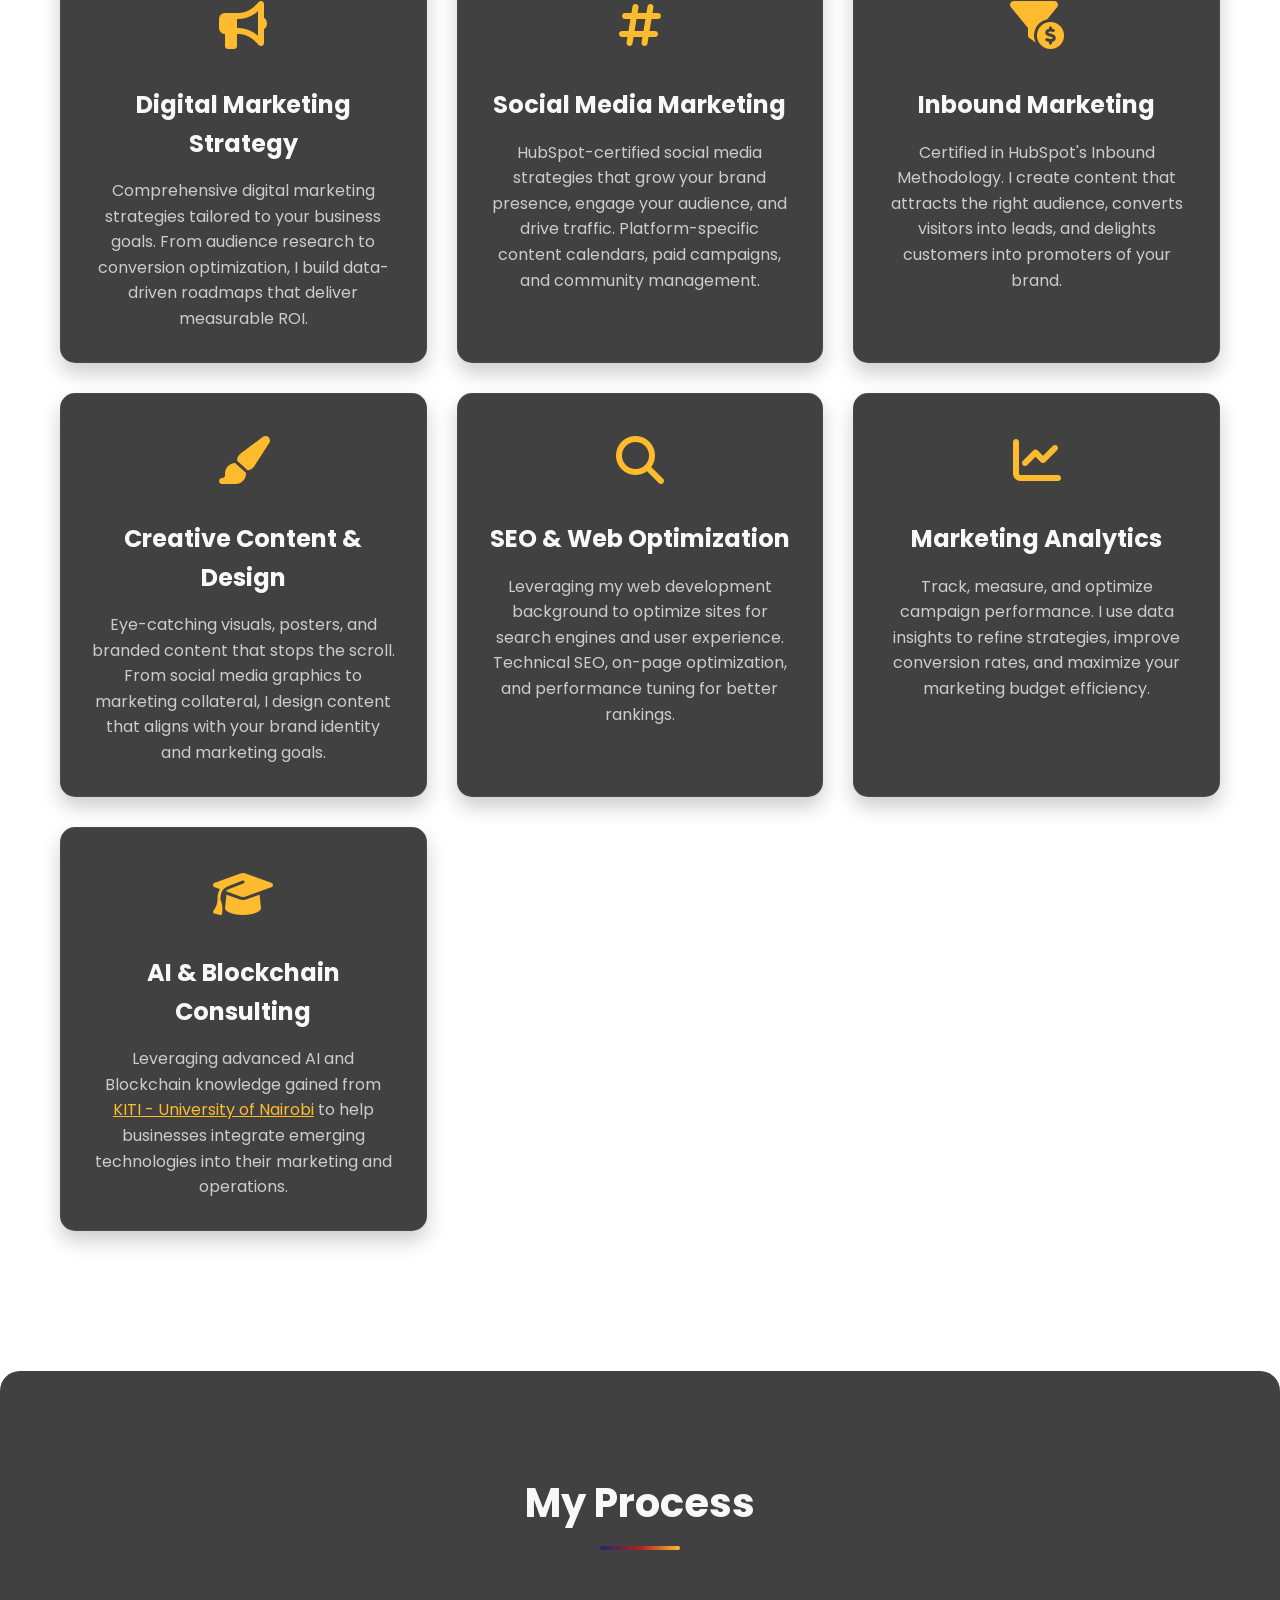
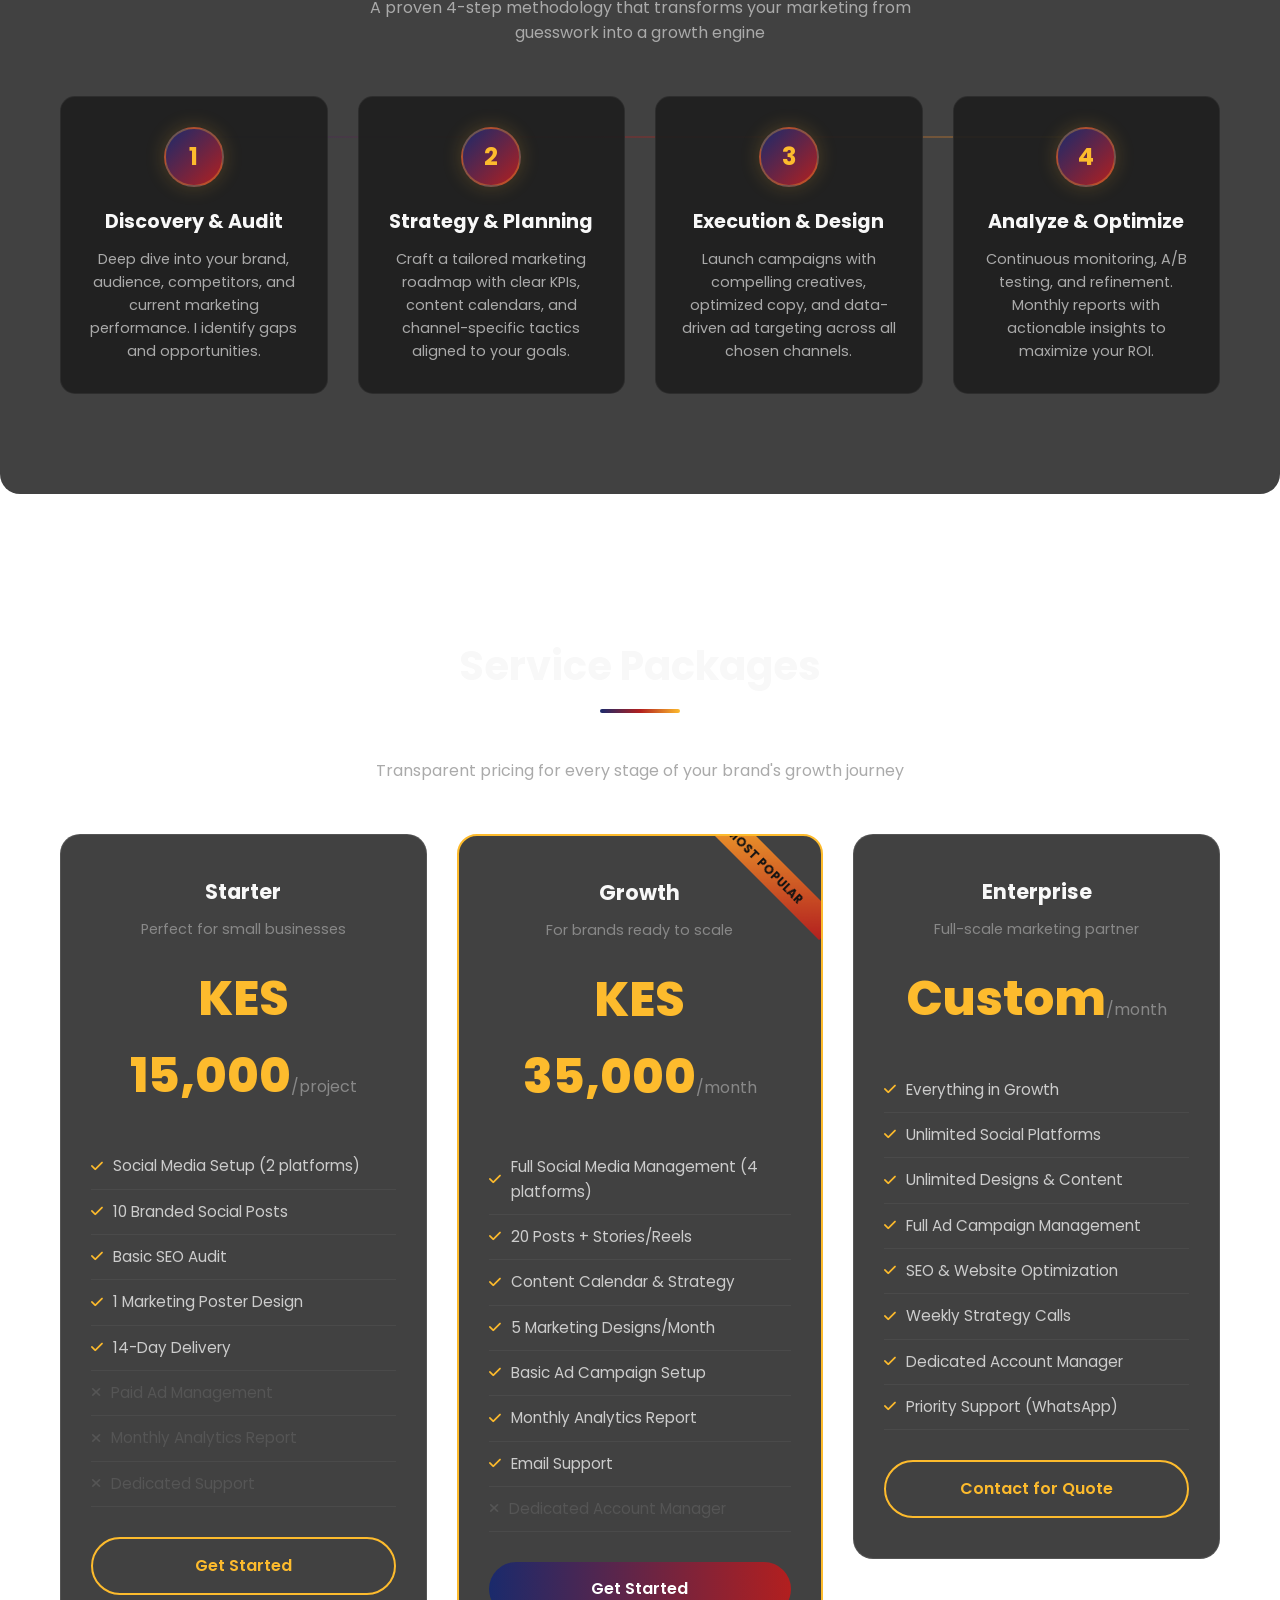
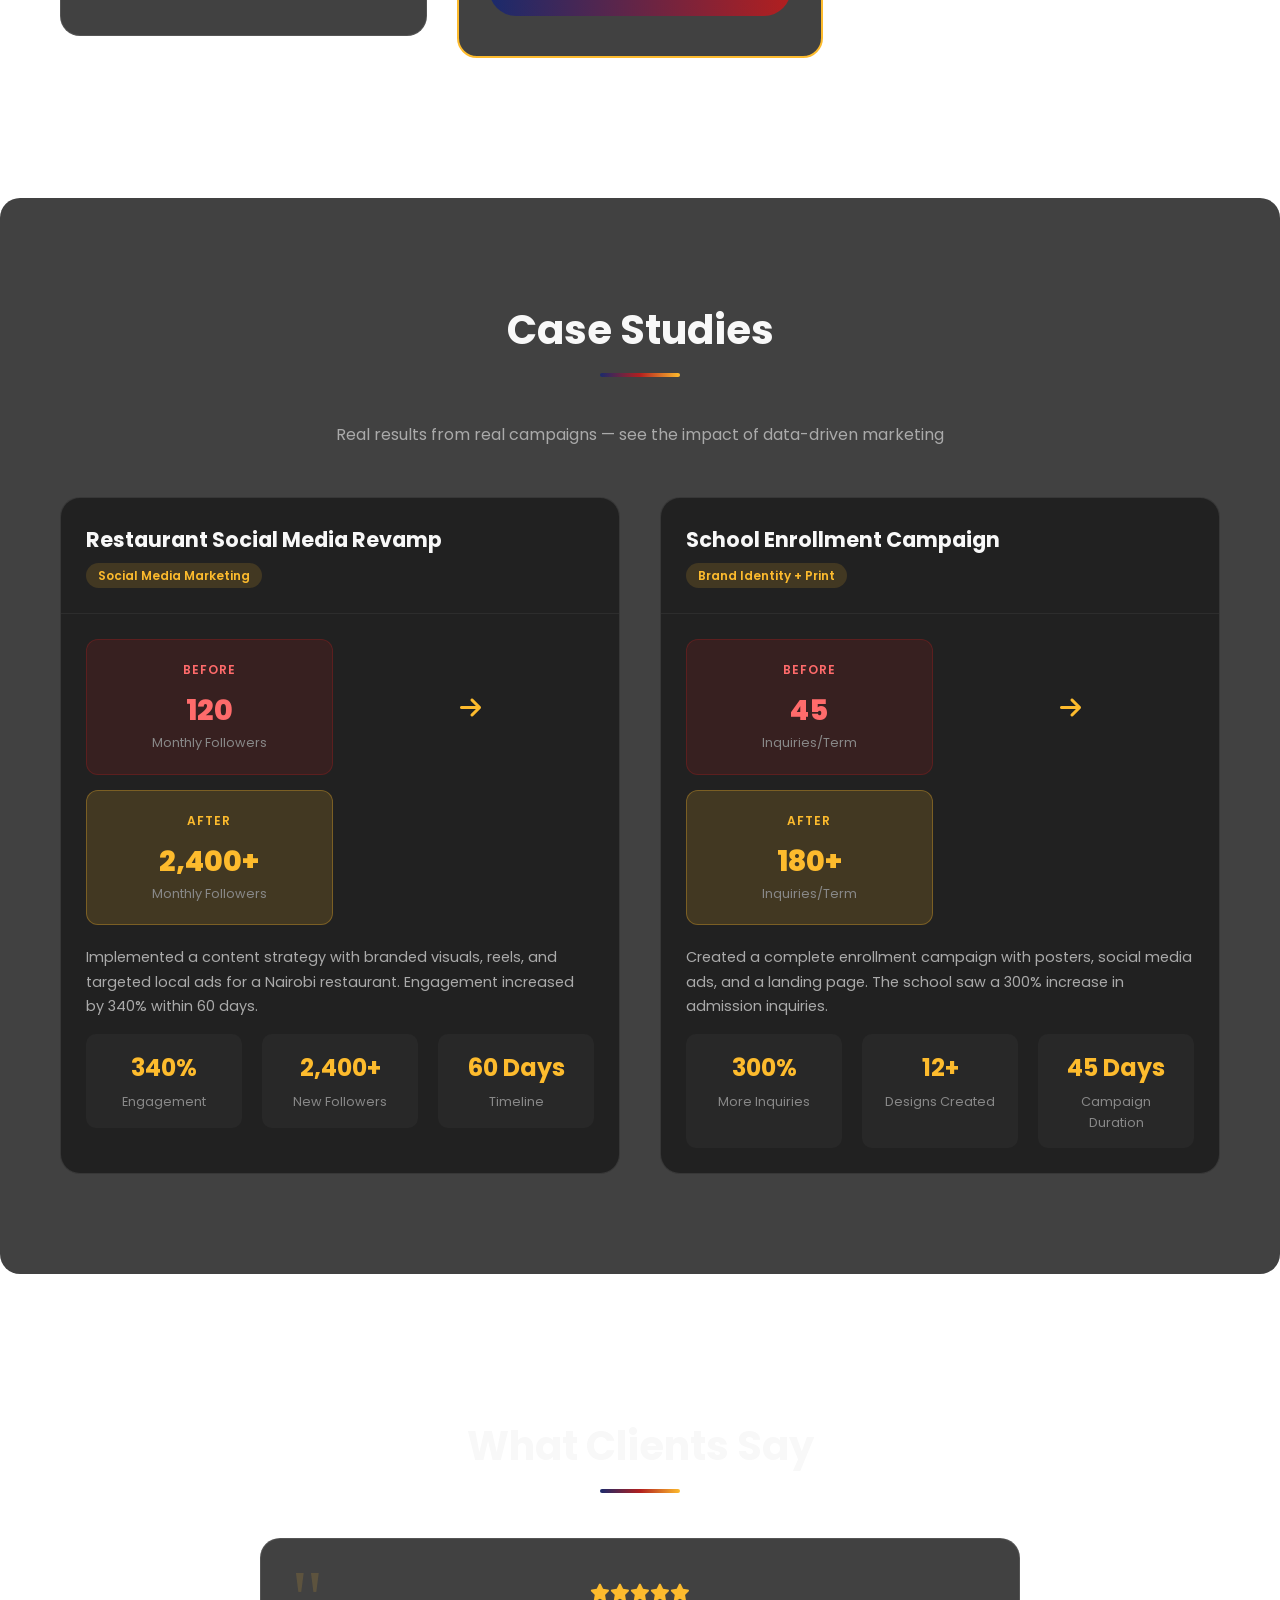
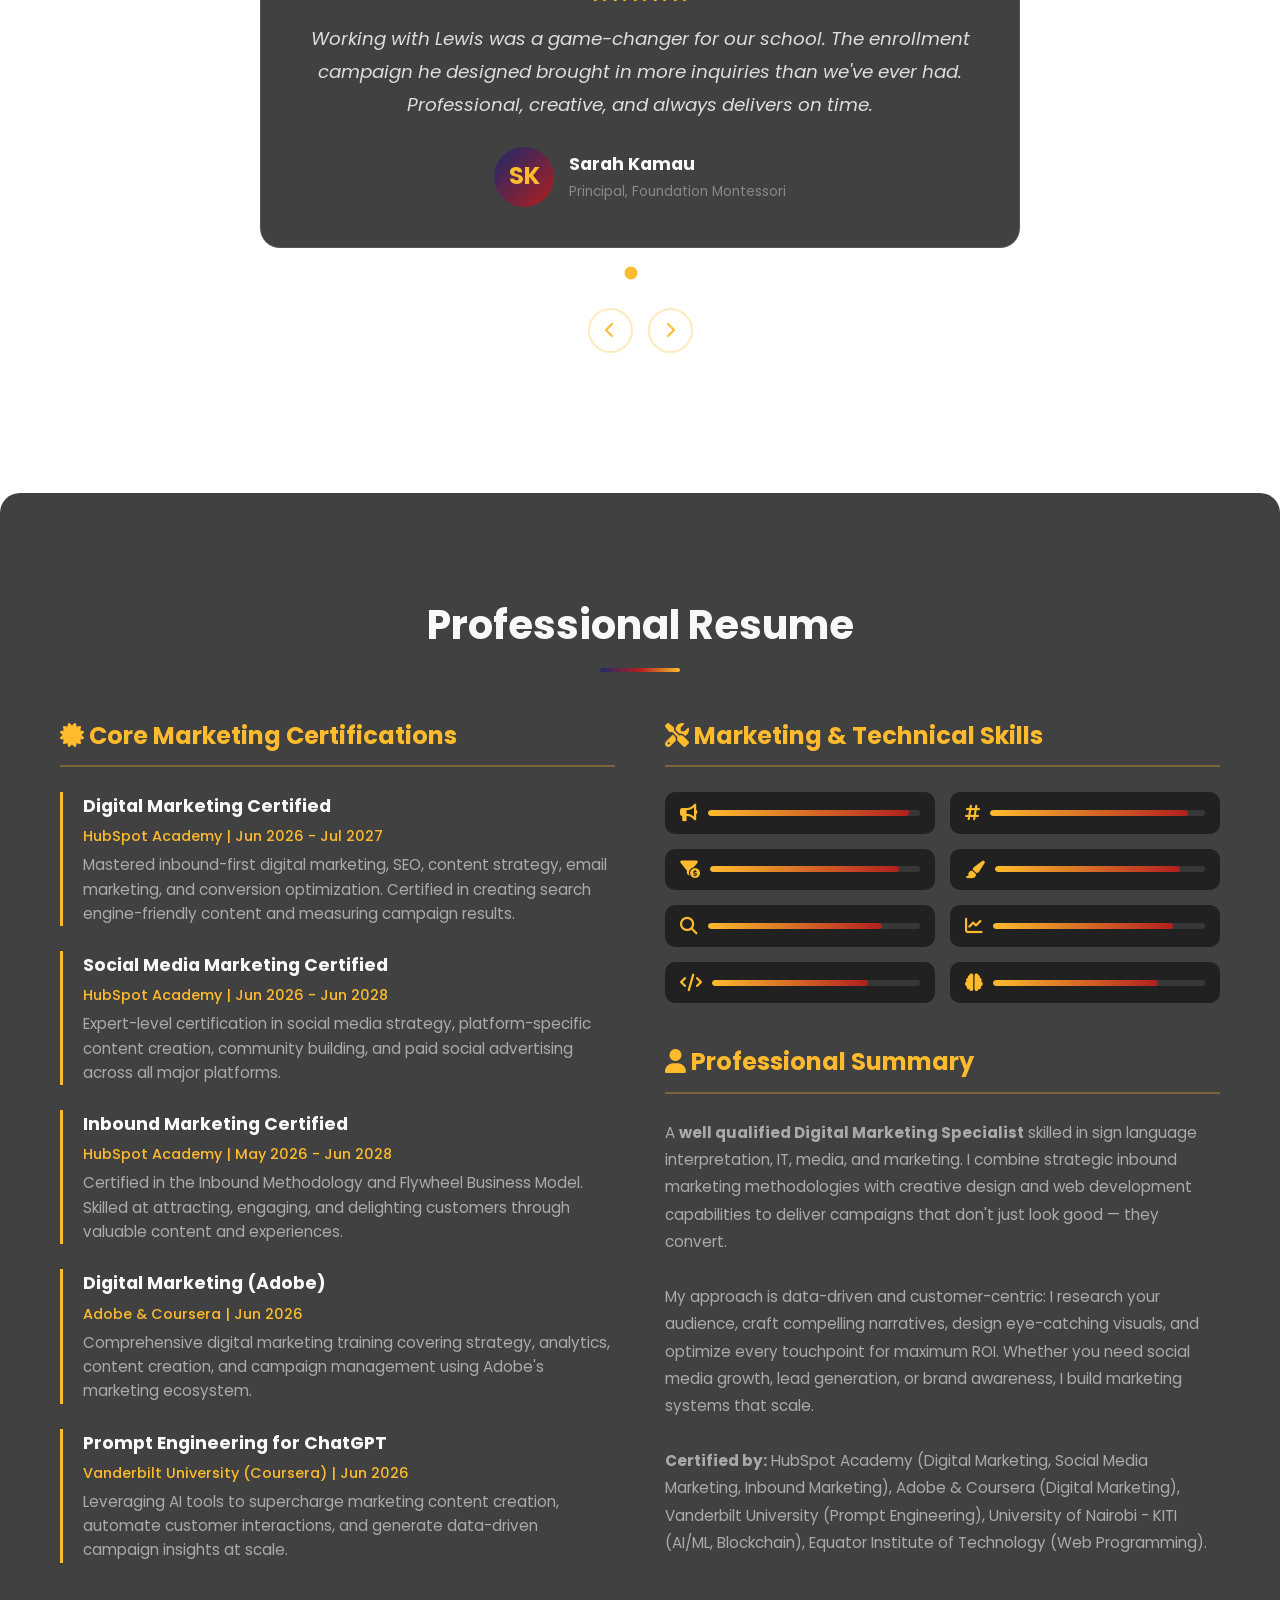
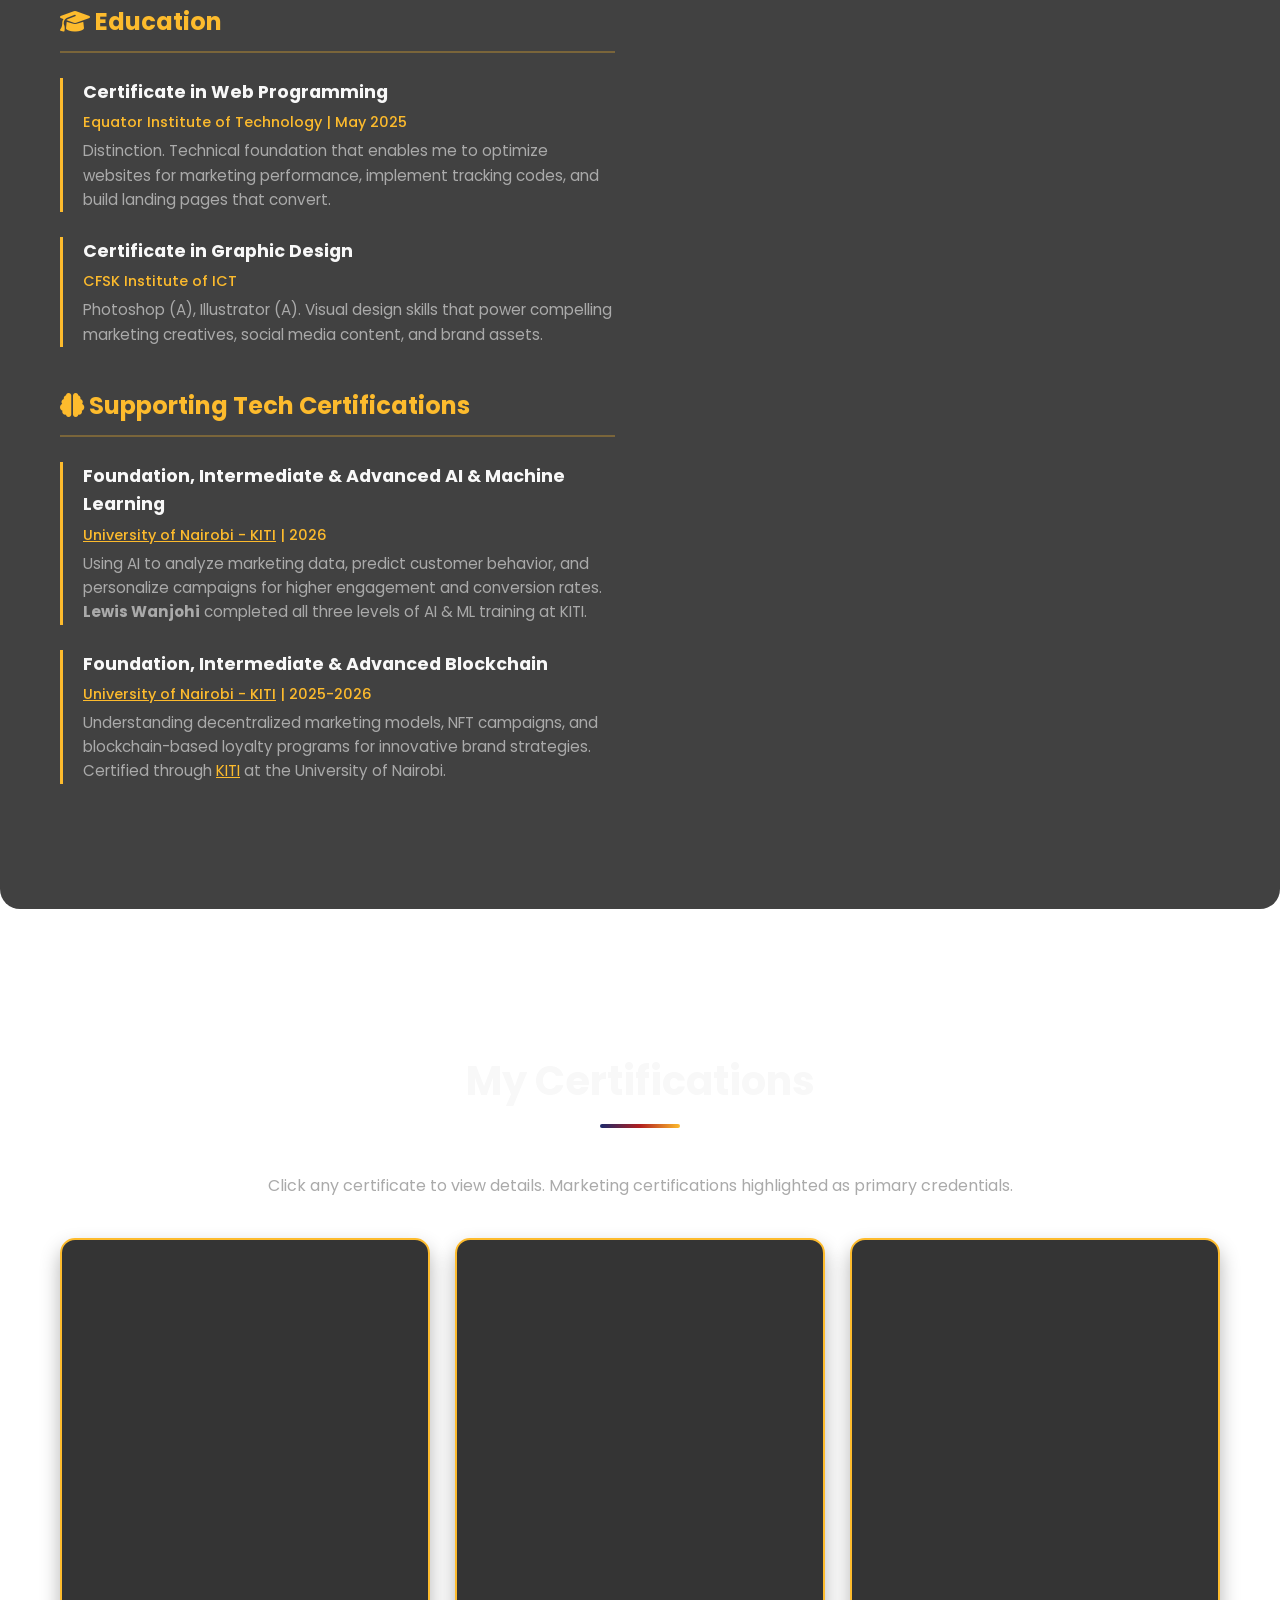
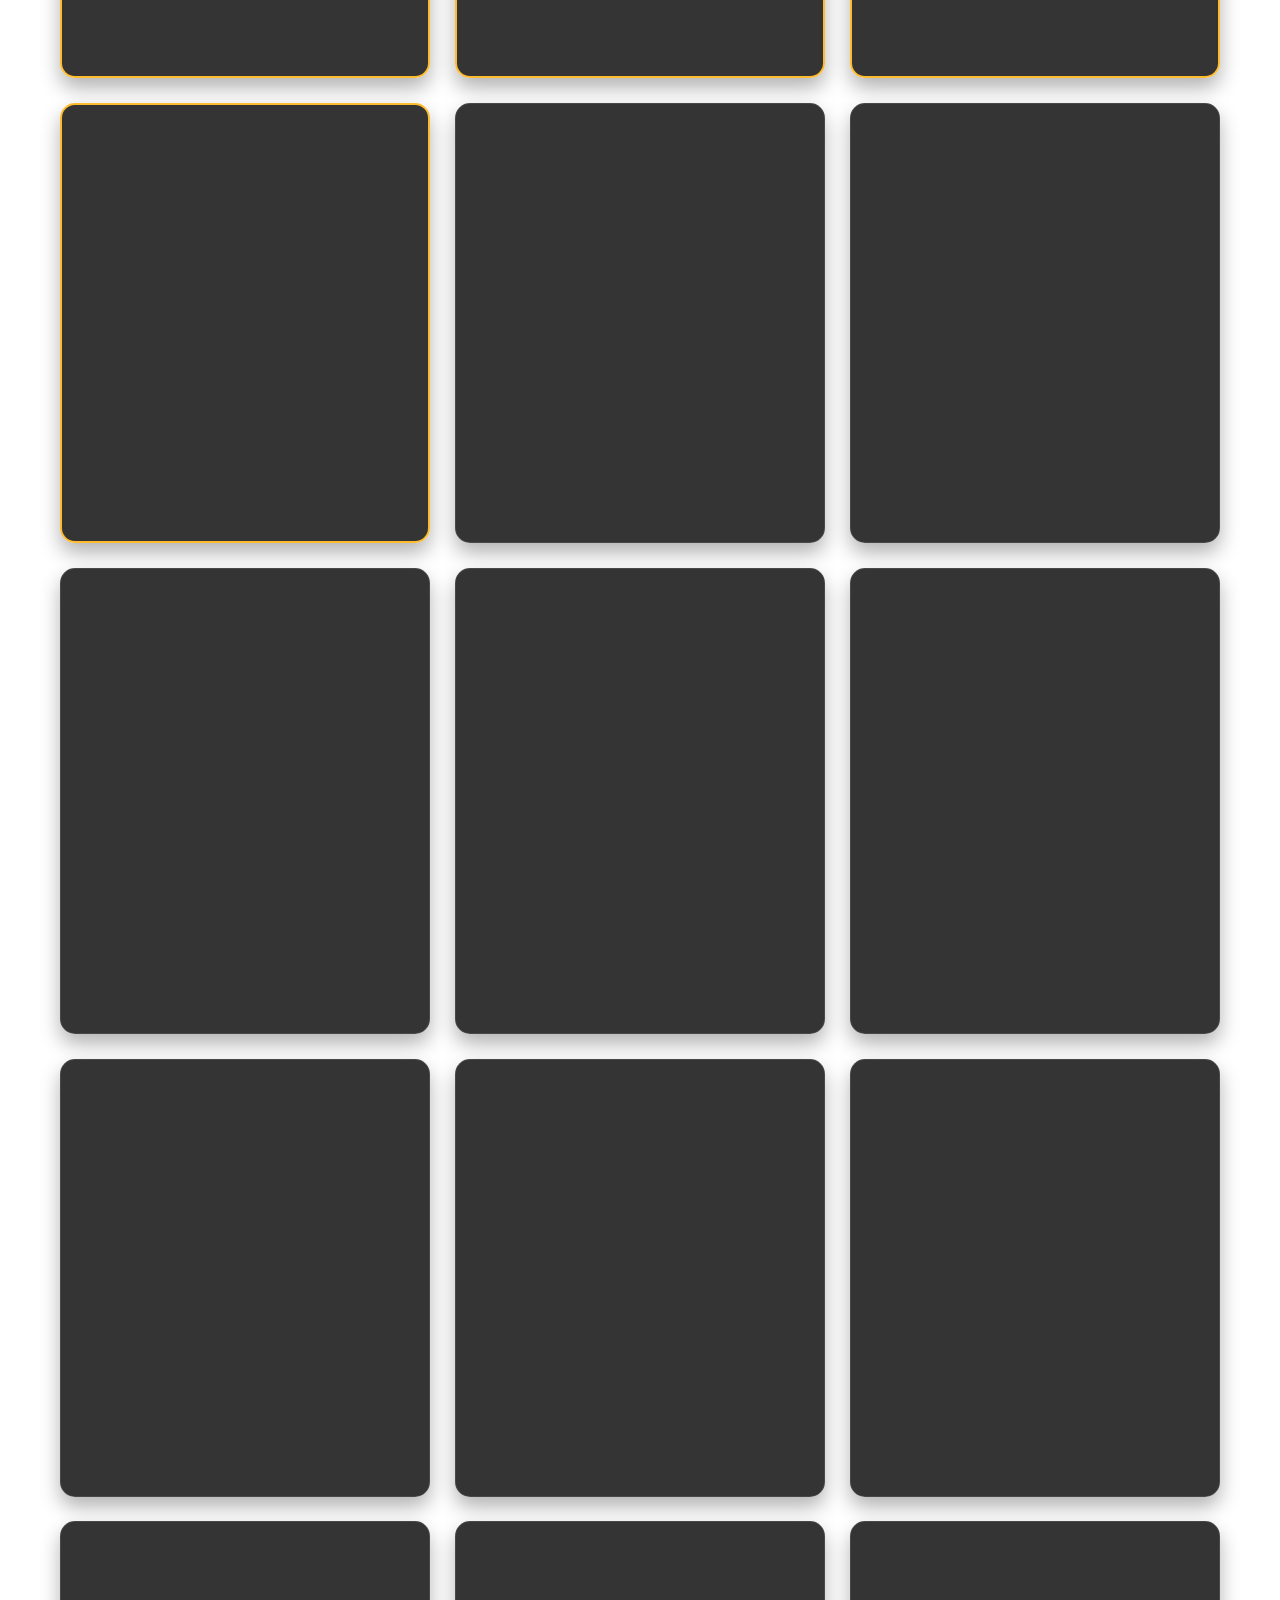
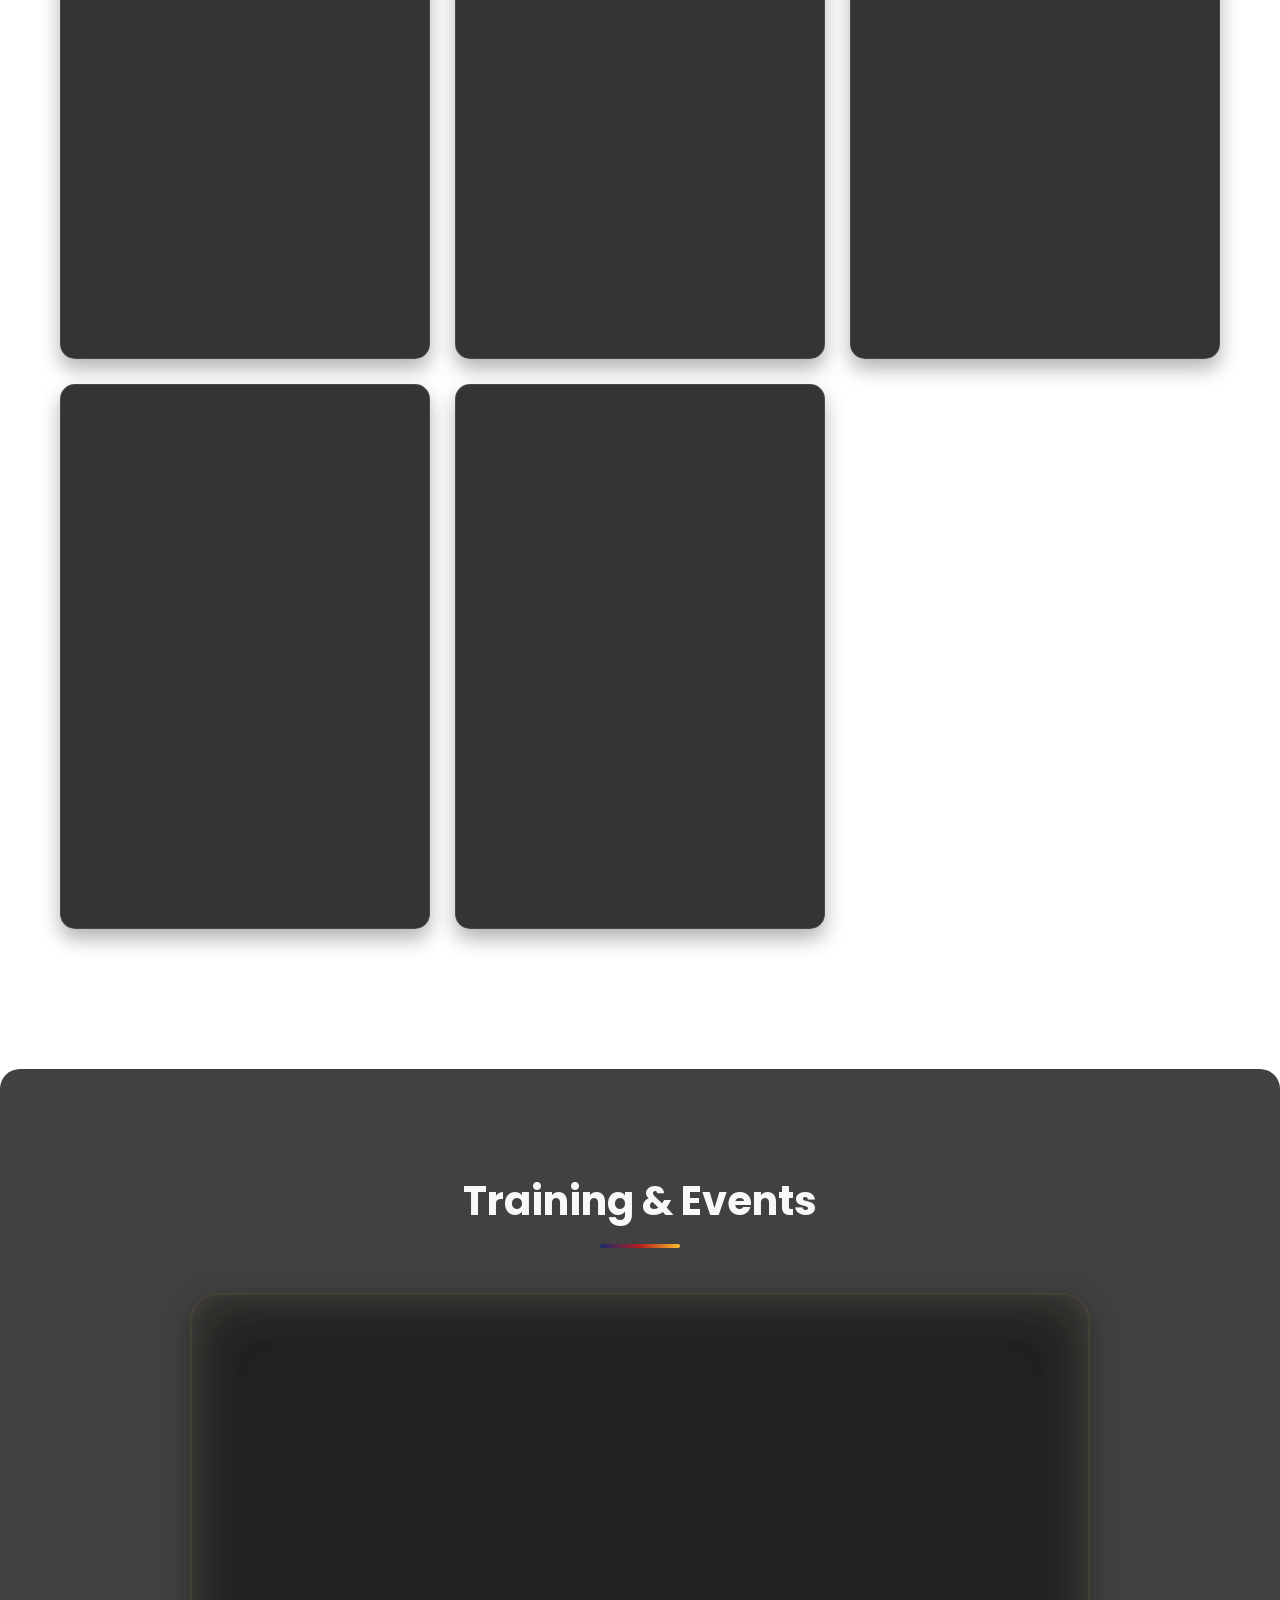
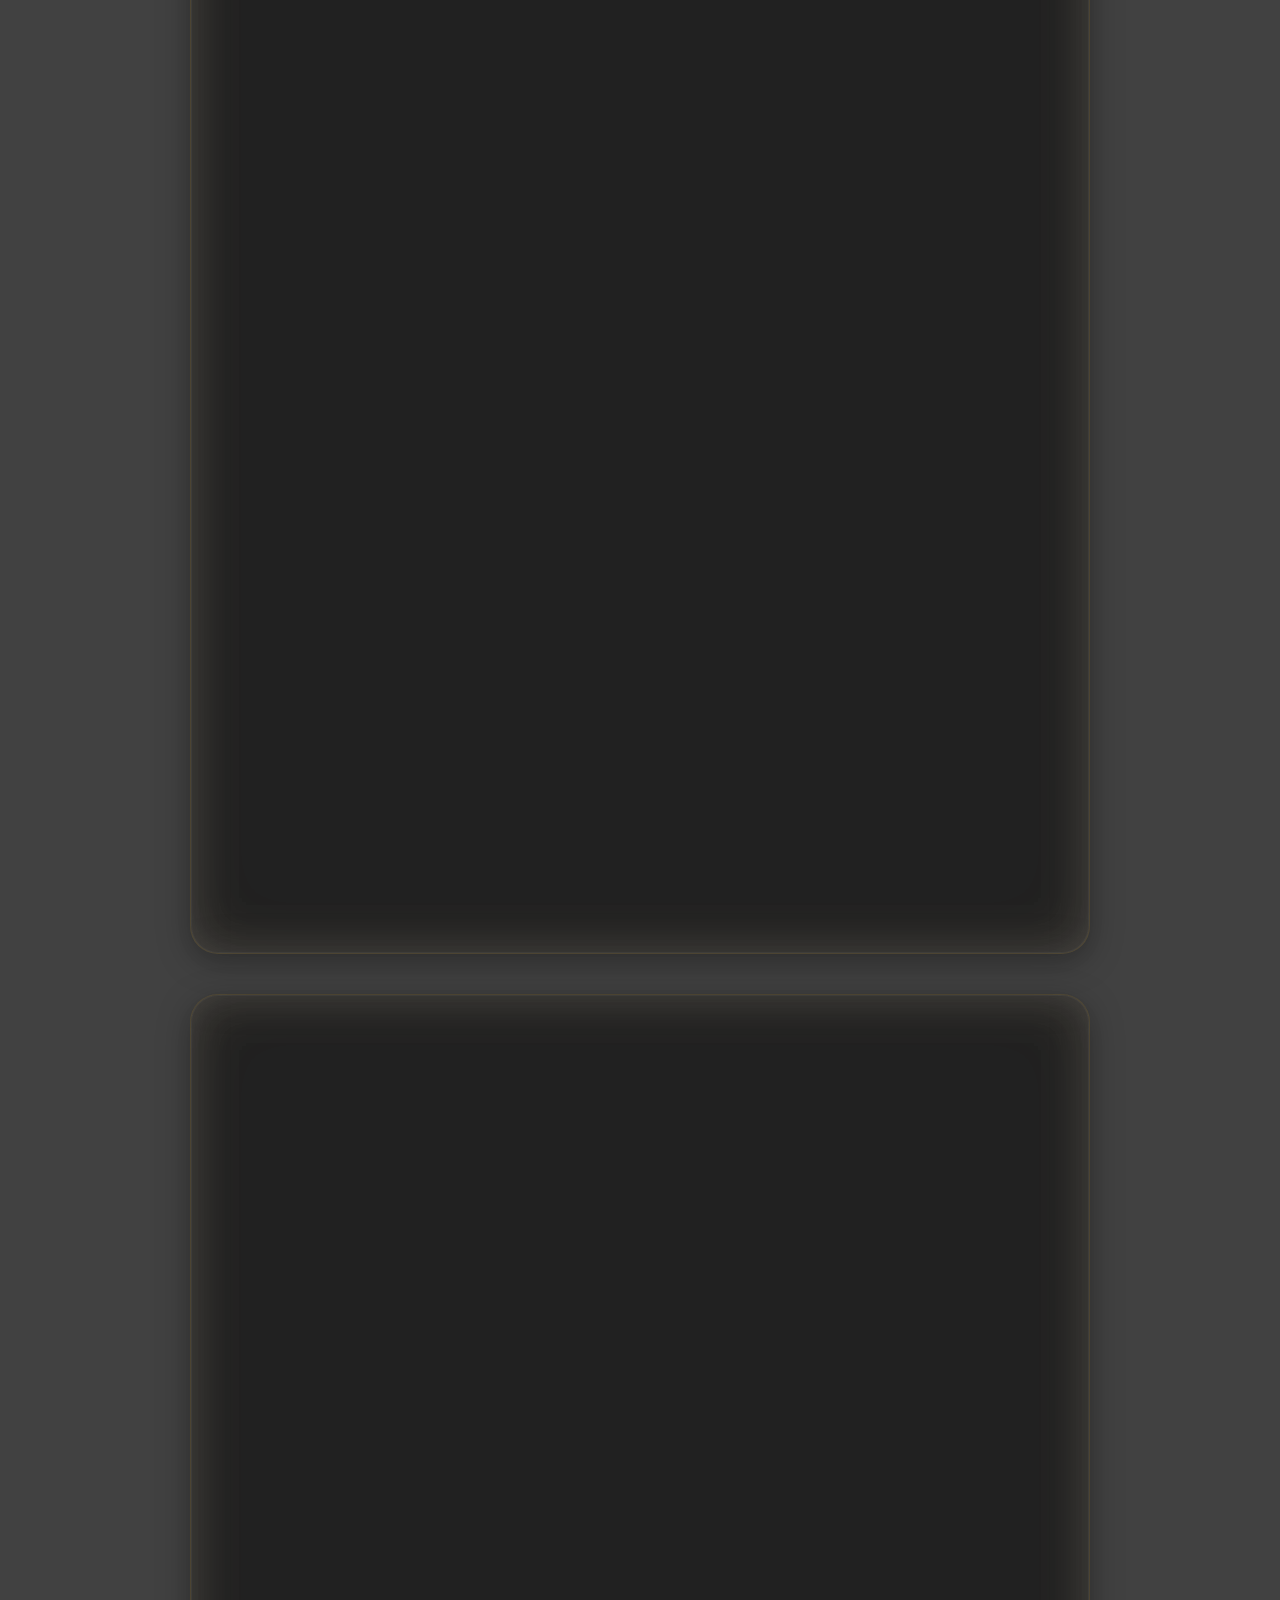
==== commit 48e65ef4: "Update index.html" ====
--- a/index.html
+++ b/index.html
@@ -2209,12 +2209,12 @@
                         <span></span><span></span><span></span><span></span>
                     </div>
                     <div class="about-photo-main">
-                        <img decoding="async" src="kiti gradutation image .jpeg" alt="Githaiga Lewis Wanjohi,kiti gradutation for ai and blockchain in university of Nairobi, Kenya" width="1000" height="1250" loading="lazy" fetchpriority="low">
+                        <img decoding="async" src="kiti%20gradutation%20image%20.jpeg" alt="Githaiga Lewis Wanjohi at his KITI graduation (AI and Blockchain), University of Nairobi, Kenya" width="1000" height="1250" loading="lazy" fetchpriority="low">
                     </div>
                     <div class="about-photo-accent">
-                        <img decoding="async" src="kise gradution photo.jpeg" alt="Githaiga Lewis Wanjohi at his Kenya Institute of Special Education (KISE) graduation" loading="lazy" fetchpriority="low">
-                    </div>
-                    <div class="about-photo-badge">🎓 KITI Graduate/kise</div>
+                        <img decoding="async" src="kise%20gradution%20photo.jpeg" alt="Githaiga Lewis Wanjohi at his Kenya Institute of Special Education (KISE) graduation" loading="lazy" fetchpriority="low">
+                    </div>
+                    <div class="about-photo-badge">🎓 KITI &amp; KISE Graduate</div>
              </div>
             </div>
         </div>
@@ -2811,7 +2811,7 @@
 
                 <div class="certificate-card animate" data-cert="15" data-type="image">
                     <div class="certificate-image-wrapper">
-                        <img decoding="async" src="africa check cert .jpeg" alt="Additional Certifications" class="certificate-image" loading="lazy" fetchpriority="low" onerror="this.onerror=null;this.parentElement.innerHTML='<div style=display:flex;align-items:center;justify-content:center;height:100%;color:var(--accent);font-size:0.9rem;text-align:center;padding:20px;><i class=\'fas fa-image\' style=\'font-size:2rem;margin-bottom:10px;display:block;\'></i>Additional<br>Certificates</div>'">
+                        <img decoding="async" src="africa%20check%20cert%20.jpeg" alt="Additional Certifications" class="certificate-image" loading="lazy" fetchpriority="low" onerror="this.onerror=null;this.parentElement.innerHTML='<div style=display:flex;align-items:center;justify-content:center;height:100%;color:var(--accent);font-size:0.9rem;text-align:center;padding:20px;><i class=\'fas fa-image\' style=\'font-size:2rem;margin-bottom:10px;display:block;\'></i>Additional<br>Certificates</div>'">
                     </div>
                     <div class="certificate-content">
                         <h3>Additional Certifications</h3>
@@ -2824,7 +2824,7 @@
 
                 <div class="certificate-card animate" data-cert="16" data-type="image">
                     <div class="certificate-image-wrapper">
-                        <img decoding="async" src="africa check cert .jpeg" alt="GeoML Datathon Certificate - iTech Zetech University" class="certificate-image" loading="lazy" fetchpriority="low" onerror="this.onerror=null;this.parentElement.innerHTML='<div style=display:flex;align-items:center;justify-content:center;height:100%;color:var(--accent);font-size:0.9rem;text-align:center;padding:20px;><i class=\'fas fa-image\' style=\'font-size:2rem;margin-bottom:10px;display:block;\'></i>GeoML Datathon<br>Certificate</div>'">
+                        <img decoding="async" src="geoml-datathon-certificate-itech-zetech-university.png" alt="GeoML Datathon Certificate - iTech Zetech University" class="certificate-image" loading="lazy" fetchpriority="low" onerror="this.onerror=null;this.parentElement.innerHTML='<div style=display:flex;align-items:center;justify-content:center;height:100%;color:var(--accent);font-size:0.9rem;text-align:center;padding:20px;><i class=\'fas fa-image\' style=\'font-size:2rem;margin-bottom:10px;display:block;\'></i>GeoML Datathon<br>Certificate</div>'">
                     </div>
                     <div class="certificate-content">
                         <h3>GeoML Datathon Certificate</h3>
@@ -2839,7 +2839,7 @@
 
                 <div class="certificate-card animate" data-cert="17" data-type="image">
                     <div class="certificate-image-wrapper">
-                        <img decoding="async" src="geoml-datathon-certificate-itech-zetech-university.png" alt="Information Integrity, Media & AI Literacy - Africa Check" class="certificate-image" loading="lazy" fetchpriority="low" onerror="this.onerror=null;this.parentElement.innerHTML='<div style=display:flex;align-items:center;justify-content:center;height:100%;color:var(--accent);font-size:0.9rem;text-align:center;padding:20px;><i class=\'fas fa-image\' style=\'font-size:2rem;margin-bottom:10px;display:block;\'></i>Information Integrity<br>Certificate</div>'">
+                        <img decoding="async" src="africa-check-dimlis-africa-bootcamp-lewis-wanjohi.jpeg" alt="Information Integrity, Media & AI Literacy - Africa Check" class="certificate-image" loading="lazy" fetchpriority="low" onerror="this.onerror=null;this.parentElement.innerHTML='<div style=display:flex;align-items:center;justify-content:center;height:100%;color:var(--accent);font-size:0.9rem;text-align:center;padding:20px;><i class=\'fas fa-image\' style=\'font-size:2rem;margin-bottom:10px;display:block;\'></i>Information Integrity<br>Certificate</div>'">
                     </div>
                     <div class="certificate-content">
                         <h3>Information Integrity, Media & AI Literacy</h3>
@@ -2879,7 +2879,7 @@
                 <!-- GeoML AI Datathon - Premium Card -->
                 <div class="training-card-premium animate">
                     <div class="training-card-premium-visual">
-                        <img decoding="async" src="GeoML overnight image.jpg" alt="GeoML AI Datathon – Overnight AI Model Development Sprint" class="training-premium-image" style="object-position: center 22%;" loading="lazy" fetchpriority="low" onerror="this.onerror=null;this.src='https://images.unsplash.com/photo-1518770660439-4636190af475?w=900&h=500&fit=crop&q=80'">
+                        <img decoding="async" src="GeoML%20overnight%20image.jpg" alt="GeoML AI Datathon – Overnight AI Model Development Sprint" class="training-premium-image" style="object-position: center 22%;" loading="lazy" fetchpriority="low" onerror="this.onerror=null;this.src='https://images.unsplash.com/photo-1518770660439-4636190af475?w=900&h=500&fit=crop&q=80'">
                         <div class="training-premium-overlay"></div>
                         <div class="training-premium-category">
                             <i class="fas fa-graduation-cap" aria-hidden="true"></i> Training & Innovation Event
@@ -3021,7 +3021,7 @@
                 <!-- KITI Graduation - Premium Card -->
                 <div class="training-card-premium animate">
                     <div class="training-card-premium-visual">
-                        <img decoding="async" src="kiti gradutation image .jpeg" alt="Lewis Wanjohi KITI Graduation" class="training-premium-image" style="object-fit: contain; object-position: center center; background: linear-gradient(135deg, #1a0a2e, #4a0e2e); padding: 8px;" loading="lazy" fetchpriority="low" onerror="this.onerror=null;this.src='https://images.unsplash.com/photo-1523050854058-8df90110c9f1?w=900&h=500&fit=crop&q=80'">
+                        <img decoding="async" src="kiti%20gradutation%20image%20.jpeg" alt="Lewis Wanjohi KITI Graduation" class="training-premium-image" style="object-fit: contain; object-position: center center; background: linear-gradient(135deg, #1a0a2e, #4a0e2e); padding: 8px;" loading="lazy" fetchpriority="low" onerror="this.onerror=null;this.src='https://images.unsplash.com/photo-1523050854058-8df90110c9f1?w=900&h=500&fit=crop&q=80'">
                         <div class="training-premium-overlay"></div>
                         <div class="training-premium-category">
                             <i class="fas fa-graduation-cap" aria-hidden="true"></i> Academic Milestone
@@ -3095,8 +3095,8 @@
             <div class="projects-grid">
 
                 <div class="project-item animate" data-category="branding">
-                    <a href="lce cream poster.jpg" target="_blank" rel="noopener noreferrer">
-                        <img decoding="async" src="lce cream poster.jpg" alt="Strawberry Ice Cream Campaign" loading="lazy" fetchpriority="low" onerror="this.onerror=null;this.src='https://images.unsplash.com/photo-1560008581-09826d1de69e?w=400&h=250&fit=crop'">
+                    <a href="lce%20cream%20poster.jpg" target="_blank" rel="noopener noreferrer">
+                        <img decoding="async" src="lce%20cream%20poster.jpg" alt="Strawberry Ice Cream Campaign" loading="lazy" fetchpriority="low" onerror="this.onerror=null;this.src='https://images.unsplash.com/photo-1560008581-09826d1de69e?w=400&h=250&fit=crop'">
                     </a>
                     <div class="project-overlay">
                         <h3>Strawberry Ice Cream</h3>
@@ -3105,8 +3105,8 @@
                 </div>
 
                 <div class="project-item animate" data-category="branding">
-                    <a href="second ice cream poster.jpg" target="_blank" rel="noopener noreferrer">
-                        <img decoding="async" src="second ice cream poster.jpg" alt="Ice Cream Campaign Variant 2" loading="lazy" fetchpriority="low" onerror="this.onerror=null;this.src='https://images.unsplash.com/photo-1563805042-7684c019e1cb?w=400&h=250&fit=crop'">
+                    <a href="second%20ice%20cream%20poster.jpg" target="_blank" rel="noopener noreferrer">
+                        <img decoding="async" src="second%20ice%20cream%20poster.jpg" alt="Ice Cream Campaign Variant 2" loading="lazy" fetchpriority="low" onerror="this.onerror=null;this.src='https://images.unsplash.com/photo-1563805042-7684c019e1cb?w=400&h=250&fit=crop'">
                     </a>
                     <div class="project-overlay">
                         <h3>Ice Cream Campaign V2</h3>
@@ -3115,8 +3115,8 @@
                 </div>
 
                 <div class="project-item animate" data-category="branding">
-                    <a href="thrid ice cream colate poster.jpg" target="_blank" rel="noopener noreferrer">
-                        <img decoding="async" src="thrid ice cream colate poster.jpg" alt="Ice Cream Campaign Variant 3" loading="lazy" fetchpriority="low" onerror="this.onerror=null;this.src='https://images.unsplash.com/photo-1497034825429-c343d7c6a68f?w=400&h=250&fit=crop'">
+                    <a href="thrid%20ice%20cream%20colate%20poster.jpg" target="_blank" rel="noopener noreferrer">
+                        <img decoding="async" src="thrid%20ice%20cream%20colate%20poster.jpg" alt="Ice Cream Campaign Variant 3" loading="lazy" fetchpriority="low" onerror="this.onerror=null;this.src='https://images.unsplash.com/photo-1497034825429-c343d7c6a68f?w=400&h=250&fit=crop'">
                     </a>
                     <div class="project-overlay">
                         <h3>Ice Cream Campaign V3</h3>
@@ -3125,8 +3125,8 @@
                 </div>
 
                 <div class="project-item animate" data-category="print">
-                    <a href="school advert poster.jpg" target="_blank" rel="noopener noreferrer">
-                        <img decoding="async" src="school advert poster.jpg" alt="School Admission Campaign" loading="lazy" fetchpriority="low" onerror="this.onerror=null;this.src='https://images.unsplash.com/photo-1523050854058-8df90110c9f1?w=400&h=250&fit=crop'">
+                    <a href="school%20advert%20poster.jpg" target="_blank" rel="noopener noreferrer">
+                        <img decoding="async" src="school%20advert%20poster.jpg" alt="School Admission Campaign" loading="lazy" fetchpriority="low" onerror="this.onerror=null;this.src='https://images.unsplash.com/photo-1523050854058-8df90110c9f1?w=400&h=250&fit=crop'">
                     </a>
                     <div class="project-overlay">
                         <h3>School Admission Drive</h3>
@@ -3135,8 +3135,8 @@
                 </div>
 
                 <div class="project-item animate" data-category="print">
-                    <a href="tour poster.jpg" target="_blank" rel="noopener noreferrer">
-                        <img decoding="async" src="tour poster.jpg" alt="Tour Marketing Poster" loading="lazy" fetchpriority="low" onerror="this.onerror=null;this.src='https://images.unsplash.com/photo-1469854523086-cc02fe5d8800?w=400&h=250&fit=crop'">
+                    <a href="tour%20poster.jpg" target="_blank" rel="noopener noreferrer">
+                        <img decoding="async" src="tour%20poster.jpg" alt="Tour Marketing Poster" loading="lazy" fetchpriority="low" onerror="this.onerror=null;this.src='https://images.unsplash.com/photo-1469854523086-cc02fe5d8800?w=400&h=250&fit=crop'">
                     </a>
                     <div class="project-overlay">
                         <h3>Tour & Travel Campaign</h3>
@@ -3145,8 +3145,8 @@
                 </div>
 
                 <div class="project-item animate" data-category="print">
-                    <a href="youth service poster.jpg" target="_blank" rel="noopener noreferrer">
-                        <img decoding="async" src="youth service poster.jpg" alt="Church Youth Event Marketing" loading="lazy" fetchpriority="low" onerror="this.onerror=null;this.src='https://images.unsplash.com/photo-1511632765486-a01980e01a18?w=400&h=250&fit=crop'">
+                    <a href="youth%20service%20poster.jpg" target="_blank" rel="noopener noreferrer">
+                        <img decoding="async" src="youth%20service%20poster.jpg" alt="Church Youth Event Marketing" loading="lazy" fetchpriority="low" onerror="this.onerror=null;this.src='https://images.unsplash.com/photo-1511632765486-a01980e01a18?w=400&h=250&fit=crop'">
                     </a>
                     <div class="project-overlay">
                         <h3>Youth Event Promotion</h3>
@@ -3155,8 +3155,8 @@
                 </div>
 
                 <div class="project-item animate" data-category="print">
-                    <a href="teens service poster.jpg" target="_blank" rel="noopener noreferrer">
-                        <img decoding="async" src="teens service poster.jpg" alt="Teen Service Marketing" loading="lazy" fetchpriority="low" onerror="this.onerror=null;this.src='https://images.unsplash.com/photo-1529156069898-49953e39b3ac?w=400&h=250&fit=crop'">
+                    <a href="teens%20service%20poster.jpg" target="_blank" rel="noopener noreferrer">
+                        <img decoding="async" src="teens%20service%20poster.jpg" alt="Teen Service Marketing" loading="lazy" fetchpriority="low" onerror="this.onerror=null;this.src='https://images.unsplash.com/photo-1529156069898-49953e39b3ac?w=400&h=250&fit=crop'">
                     </a>
                     <div class="project-overlay">
                         <h3>Teen Service Campaign</h3>
@@ -3165,8 +3165,8 @@
                 </div>
 
                 <div class="project-item animate" data-category="branding">
-                    <a href="red headphone poster.jpg" target="_blank" rel="noopener noreferrer">
-                        <img decoding="async" src="red headphone poster.jpg" alt="JBL Product Marketing" loading="lazy" fetchpriority="low" onerror="this.onerror=null;this.src='https://images.unsplash.com/photo-1505740420928-5e560c06d30e?w=400&h=250&fit=crop'">
+                    <a href="red%20headphone%20poster.jpg" target="_blank" rel="noopener noreferrer">
+                        <img decoding="async" src="red%20headphone%20poster.jpg" alt="JBL Product Marketing" loading="lazy" fetchpriority="low" onerror="this.onerror=null;this.src='https://images.unsplash.com/photo-1505740420928-5e560c06d30e?w=400&h=250&fit=crop'">
                     </a>
                     <div class="project-overlay">
                         <h3>JBL Headphones Ad</h3>
@@ -3175,8 +3175,8 @@
                 </div>
 
                 <div class="project-item animate" data-category="branding">
-                    <a href="construction poster.jpg" target="_blank" rel="noopener noreferrer">
-                        <img decoding="async" src="construction poster.jpg" alt="Construction Brand Campaign" loading="lazy" fetchpriority="low" onerror="this.onerror=null;this.src='https://images.unsplash.com/photo-1504307651254-35680f356dfd?w=400&h=250&fit=crop'">
+                    <a href="construction%20poster.jpg" target="_blank" rel="noopener noreferrer">
+                        <img decoding="async" src="construction%20poster.jpg" alt="Construction Brand Campaign" loading="lazy" fetchpriority="low" onerror="this.onerror=null;this.src='https://images.unsplash.com/photo-1504307651254-35680f356dfd?w=400&h=250&fit=crop'">
                     </a>
                     <div class="project-overlay">
                         <h3>Building with Trust</h3>
@@ -3185,8 +3185,8 @@
                 </div>
 
                 <div class="project-item animate" data-category="print">
-                    <a href="health poster.jpg" target="_blank" rel="noopener noreferrer">
-                        <img decoding="async" src="health poster.jpg" alt="Health Company Campaign" loading="lazy" fetchpriority="low" onerror="this.onerror=null;this.src='https://images.unsplash.com/photo-1576091160399-112ba8d25d1d?w=400&h=250&fit=crop'">
+                    <a href="health%20poster.jpg" target="_blank" rel="noopener noreferrer">
+                        <img decoding="async" src="health%20poster.jpg" alt="Health Company Campaign" loading="lazy" fetchpriority="low" onerror="this.onerror=null;this.src='https://images.unsplash.com/photo-1576091160399-112ba8d25d1d?w=400&h=250&fit=crop'">
                     </a>
                     <div class="project-overlay">
                         <h3>Health Week Campaign</h3>
@@ -3195,8 +3195,8 @@
                 </div>
 
                 <div class="project-item animate" data-category="branding">
-                    <a href="R logo image.jpg" target="_blank" rel="noopener noreferrer">
-                        <img decoding="async" src="R logo image.jpg" alt="R Logo Brand Identity" loading="lazy" fetchpriority="low" onerror="this.onerror=null;this.src='https://images.unsplash.com/photo-1626785774573-4b799315345d?w=400&h=250&fit=crop'">
+                    <a href="R%20logo%20image.jpg" target="_blank" rel="noopener noreferrer">
+                        <img decoding="async" src="R%20logo%20image.jpg" alt="R Logo Brand Identity" loading="lazy" fetchpriority="low" onerror="this.onerror=null;this.src='https://images.unsplash.com/photo-1626785774573-4b799315345d?w=400&h=250&fit=crop'">
                     </a>
                     <div class="project-overlay">
                         <h3>R Logo Brand Identity</h3>
@@ -3205,8 +3205,8 @@
                 </div>
 
                 <div class="project-item animate" data-category="print">
-                    <a href="red hotel poster.jpg" target="_blank" rel="noopener noreferrer">
-                        <img decoding="async" src="red hotel poster.jpg" alt="Restaurant Menu Marketing" loading="lazy" fetchpriority="low" onerror="this.onerror=null;this.src='https://images.unsplash.com/photo-1414235077428-338989a2e8c0?w=400&h=250&fit=crop'">
+                    <a href="red%20hotel%20poster.jpg" target="_blank" rel="noopener noreferrer">
+                        <img decoding="async" src="red%20hotel%20poster.jpg" alt="Restaurant Menu Marketing" loading="lazy" fetchpriority="low" onerror="this.onerror=null;this.src='https://images.unsplash.com/photo-1414235077428-338989a2e8c0?w=400&h=250&fit=crop'">
                     </a>
                     <div class="project-overlay">
                         <h3>Menu Display Design</h3>
@@ -3215,8 +3215,8 @@
                 </div>
 
                 <div class="project-item animate" data-category="print">
-                    <a href="make up and hair poster.jpg" target="_blank" rel="noopener noreferrer">
-                        <img decoding="async" src="make up and hair poster.jpg" alt="Beauty Brand Campaign" loading="lazy" fetchpriority="low" onerror="this.onerror=null;this.src='https://images.unsplash.com/photo-1596462502278-27bfdc403348?w=400&h=250&fit=crop'">
+                    <a href="make%20up%20and%20hair%20poster.jpg" target="_blank" rel="noopener noreferrer">
+                        <img decoding="async" src="make%20up%20and%20hair%20poster.jpg" alt="Beauty Brand Campaign" loading="lazy" fetchpriority="low" onerror="this.onerror=null;this.src='https://images.unsplash.com/photo-1596462502278-27bfdc403348?w=400&h=250&fit=crop'">
                     </a>
                     <div class="project-overlay">
                         <h3>Beauty Brand Campaign</h3>
@@ -3225,8 +3225,8 @@
                 </div>
 
                 <div class="project-item animate" data-category="print">
-                    <a href="yellow car service poster.jpg" target="_blank" rel="noopener noreferrer">
-                        <img decoding="async" src="yellow car service poster.jpg" alt="Truck Services Marketing" loading="lazy" fetchpriority="low" onerror="this.onerror=null;this.src='https://images.unsplash.com/photo-1586528116311-ad8dd3c8310d?w=400&h=250&fit=crop'">
+                    <a href="yellow%20car%20service%20poster.jpg" target="_blank" rel="noopener noreferrer">
+                        <img decoding="async" src="yellow%20car%20service%20poster.jpg" alt="Truck Services Marketing" loading="lazy" fetchpriority="low" onerror="this.onerror=null;this.src='https://images.unsplash.com/photo-1586528116311-ad8dd3c8310d?w=400&h=250&fit=crop'">
                     </a>
                     <div class="project-overlay">
                         <h3>ETruk Logistics Campaign</h3>
@@ -3235,8 +3235,8 @@
                 </div>
 
                 <div class="project-item animate" data-category="print">
-                    <a href="bussines service poster.jpg" target="_blank" rel="noopener noreferrer">
-                        <img decoding="async" src="tradition hotel poster.jpg" alt="Food Marketing Poster" loading="lazy" fetchpriority="low" onerror="this.onerror=null;this.src='https://images.unsplash.com/photo-1490645935967-10de6ba17061?w=400&h=250&fit=crop'">
+                    <a href="tradition%20hotel%20poster.jpg" target="_blank" rel="noopener noreferrer">
+                        <img decoding="async" src="tradition%20hotel%20poster.jpg" alt="Food Marketing Poster" loading="lazy" fetchpriority="low" onerror="this.onerror=null;this.src='https://images.unsplash.com/photo-1490645935967-10de6ba17061?w=400&h=250&fit=crop'">
                     </a>
                     <div class="project-overlay">
                         <h3>Healthy Food Campaign</h3>
@@ -3245,8 +3245,8 @@
                 </div>
 
                 <div class="project-item animate" data-category="branding">
-                    <a href="tradition hotel poster.jpg" target="_blank" rel="noopener noreferrer">
-                        <img decoding="async" src="naap pwebsite image.jpg" alt="Restaurant Brand Campaign" loading="lazy" fetchpriority="low" onerror="this.onerror=null;this.src='https://images.unsplash.com/photo-1517248135467-4c7edcad34c4?w=400&h=250&fit=crop'">
+                    <a href="naap%20pwebsite%20image.jpg" target="_blank" rel="noopener noreferrer">
+                        <img decoding="async" src="naap%20pwebsite%20image.jpg" alt="Restaurant Brand Campaign" loading="lazy" fetchpriority="low" onerror="this.onerror=null;this.src='https://images.unsplash.com/photo-1517248135467-4c7edcad34c4?w=400&h=250&fit=crop'">
                     </a>
                     <div class="project-overlay">
                         <h3>NaanStop Restaurant Branding</h3>
@@ -3255,8 +3255,8 @@
                 </div>
 
                 <div class="project-item animate" data-category="print">
-                    <a href="we are hering poster csfk.jpg" target="_blank" rel="noopener noreferrer">
-                        <img decoding="async" src="we are hering poster csfk.jpg" alt="Recruitment Marketing" loading="lazy" fetchpriority="low" onerror="this.onerror=null;this.src='https://images.unsplash.com/photo-1521737711867-e3b97375f902?w=400&h=250&fit=crop'">
+                    <a href="we%20are%20hering%20poster%20csfk.jpg" target="_blank" rel="noopener noreferrer">
+                        <img decoding="async" src="we%20are%20hering%20poster%20csfk.jpg" alt="Recruitment Marketing" loading="lazy" fetchpriority="low" onerror="this.onerror=null;this.src='https://images.unsplash.com/photo-1521737711867-e3b97375f902?w=400&h=250&fit=crop'">
                     </a>
                     <div class="project-overlay">
                         <h3>Talent Acquisition Campaign</h3>
@@ -3265,8 +3265,8 @@
                 </div>
 
                 <div class="project-item animate" data-category="print">
-                    <a href="wee center poster.jpg" target="_blank" rel="noopener noreferrer">
-                        <img decoding="async" src="bussines service poster.jpg" alt="Institute Marketing" loading="lazy" fetchpriority="low" onerror="this.onerror=null;this.src='https://images.unsplash.com/photo-1523240795612-9a054b0db644?w=400&h=250&fit=crop'">
+                    <a href="bussines%20service%20poster.jpg" target="_blank" rel="noopener noreferrer">
+                        <img decoding="async" src="bussines%20service%20poster.jpg" alt="Institute Marketing" loading="lazy" fetchpriority="low" onerror="this.onerror=null;this.src='https://images.unsplash.com/photo-1523240795612-9a054b0db644?w=400&h=250&fit=crop'">
                     </a>
                     <div class="project-overlay">
                         <h3>Institute Awareness Campaign</h3>
@@ -3275,8 +3275,8 @@
                 </div>
 
                 <div class="project-item animate" data-category="print">
-                    <a href="smoothy poster.jpg" target="_blank" rel="noopener noreferrer">
-                        <img decoding="async" src="smoothy poster.jpg" alt="Beverage Marketing" loading="lazy" fetchpriority="low" onerror="this.onerror=null;this.src='https://images.unsplash.com/photo-1544145945-f90425340c7e?w=400&h=250&fit=crop'">
+                    <a href="smoothy%20poster.jpg" target="_blank" rel="noopener noreferrer">
+                        <img decoding="async" src="smoothy%20poster.jpg" alt="Beverage Marketing" loading="lazy" fetchpriority="low" onerror="this.onerror=null;this.src='https://images.unsplash.com/photo-1544145945-f90425340c7e?w=400&h=250&fit=crop'">
                     </a>
                     <div class="project-overlay">
                         <h3>Smoothie Launch Campaign</h3>
@@ -3285,8 +3285,8 @@
                 </div>
 
                 <div class="project-item animate" data-category="print">
-                    <a href="bussness advert poster.jpg" target="_blank" rel="noopener noreferrer">
-                        <img decoding="async" src="bussness advert poster.jpg" alt="Business Promotion" loading="lazy" fetchpriority="low" onerror="this.onerror=null;this.src='https://images.unsplash.com/photo-1460925895917-afdab827c52f?w=400&h=250&fit=crop'">
+                    <a href="bussness%20advert%20poster.jpg" target="_blank" rel="noopener noreferrer">
+                        <img decoding="async" src="bussness%20advert%20poster.jpg" alt="Business Promotion" loading="lazy" fetchpriority="low" onerror="this.onerror=null;this.src='https://images.unsplash.com/photo-1460925895917-afdab827c52f?w=400&h=250&fit=crop'">
                     </a>
                     <div class="project-overlay">
                         <h3>Business Growth Campaign</h3>
@@ -3295,8 +3295,8 @@
                 </div>
 
                 <div class="project-item animate" data-category="print">
-                    <a href="we are hering poster csfk.jpg" target="_blank" rel="noopener noreferrer">
-                        <img decoding="async" src="wee center poster.jpg" alt="Job Recruitment Marketing" loading="lazy" fetchpriority="low" onerror="this.onerror=null;this.src='https://images.unsplash.com/photo-1551836022-d5d88e9218df?w=400&h=250&fit=crop'">
+                    <a href="wee%20center%20poster.jpg" target="_blank" rel="noopener noreferrer">
+                        <img decoding="async" src="wee%20center%20poster.jpg" alt="Job Recruitment Marketing" loading="lazy" fetchpriority="low" onerror="this.onerror=null;this.src='https://images.unsplash.com/photo-1551836022-d5d88e9218df?w=400&h=250&fit=crop'">
                     </a>
                     <div class="project-overlay">
                         <h3>Recruitment Drive Campaign</h3>
@@ -3305,8 +3305,8 @@
                 </div>
 
                 <div class="project-item animate" data-category="web">
-                    <a href="school website image.jpg" target="_blank" rel="noopener noreferrer">
-                        <img decoding="async" src="school website image.jpg" alt="School Website Design" loading="lazy" fetchpriority="low" onerror="this.onerror=null;this.src='https://images.unsplash.com/photo-1467232004584-a241de8bcf5d?w=400&h=250&fit=crop'">
+                    <a href="school%20website%20image.jpg" target="_blank" rel="noopener noreferrer">
+                        <img decoding="async" src="school%20website%20image.jpg" alt="School Website Design" loading="lazy" fetchpriority="low" onerror="this.onerror=null;this.src='https://images.unsplash.com/photo-1467232004584-a241de8bcf5d?w=400&h=250&fit=crop'">
                     </a>
                     <div class="project-overlay">
                         <h3>Foundation Montessori Website</h3>
@@ -4270,4 +4270,4 @@
         })();
     </script>
 </body>
-</html>+</html>
